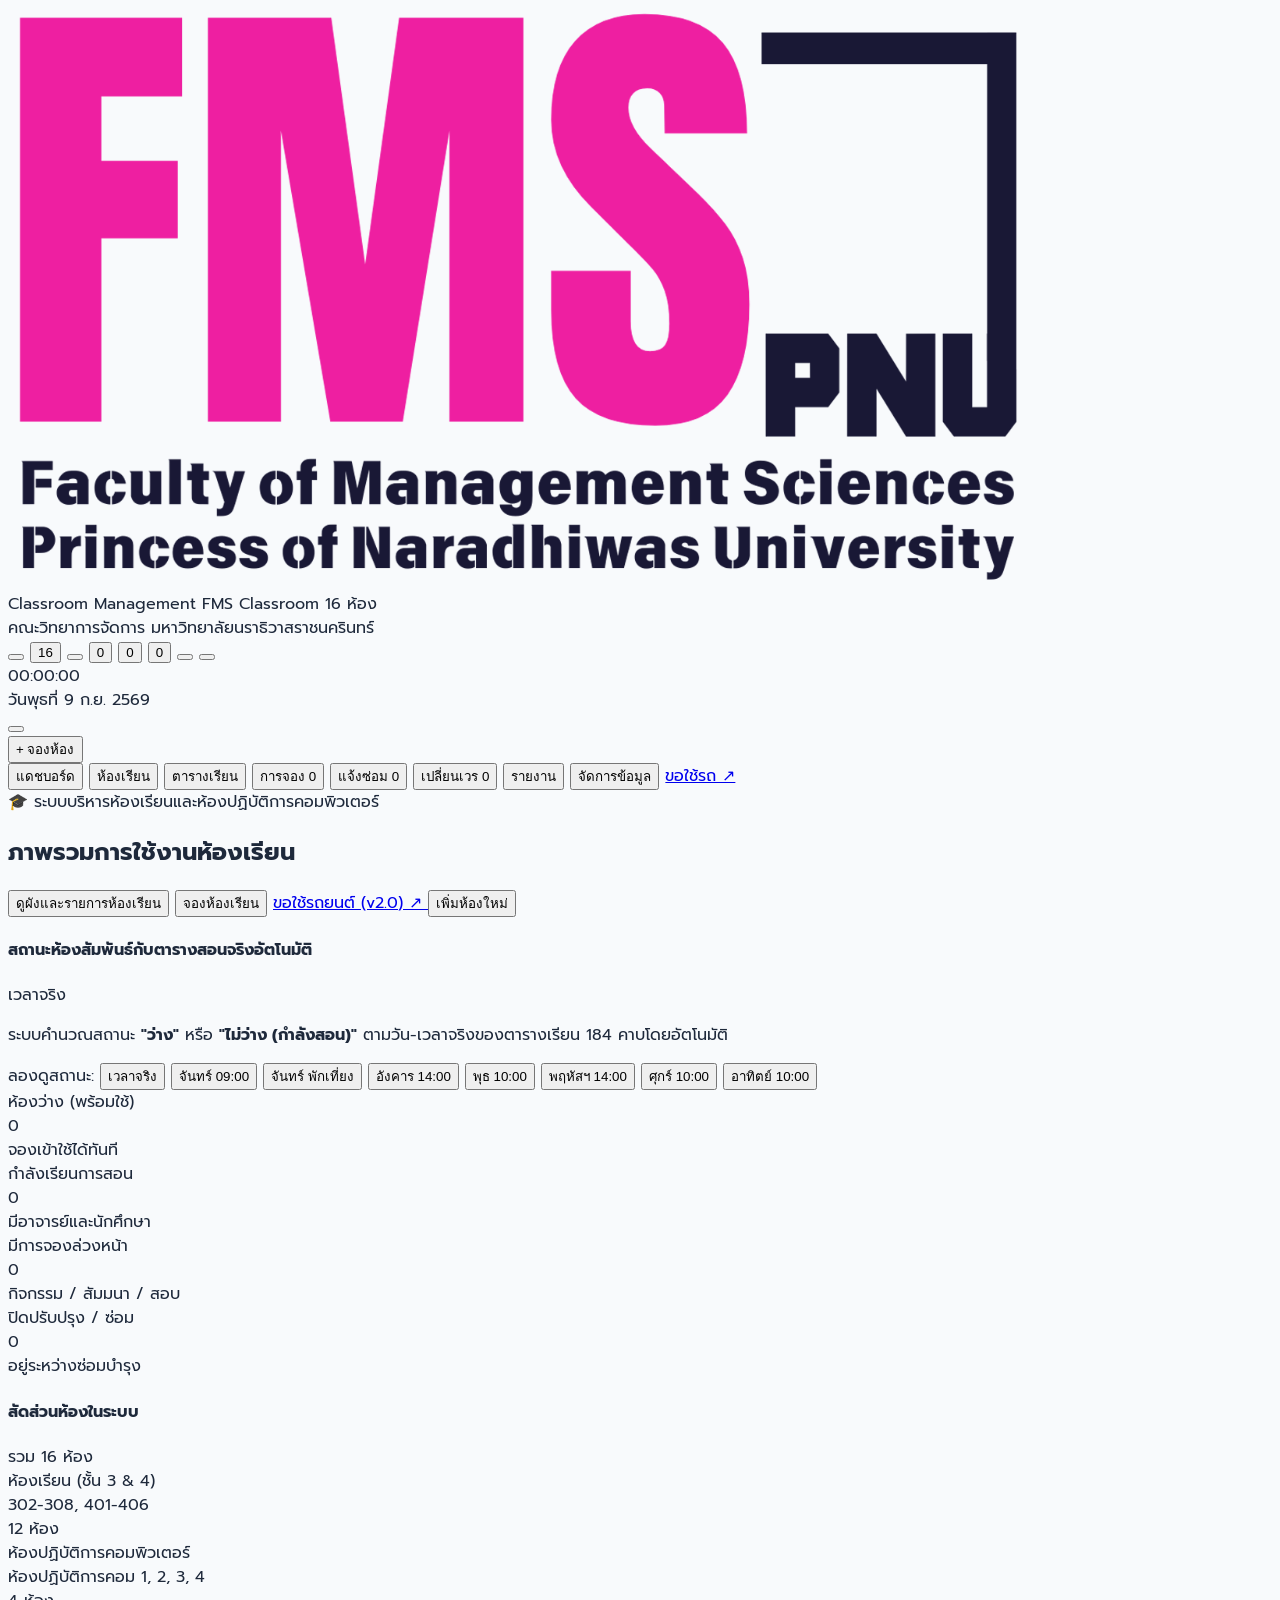
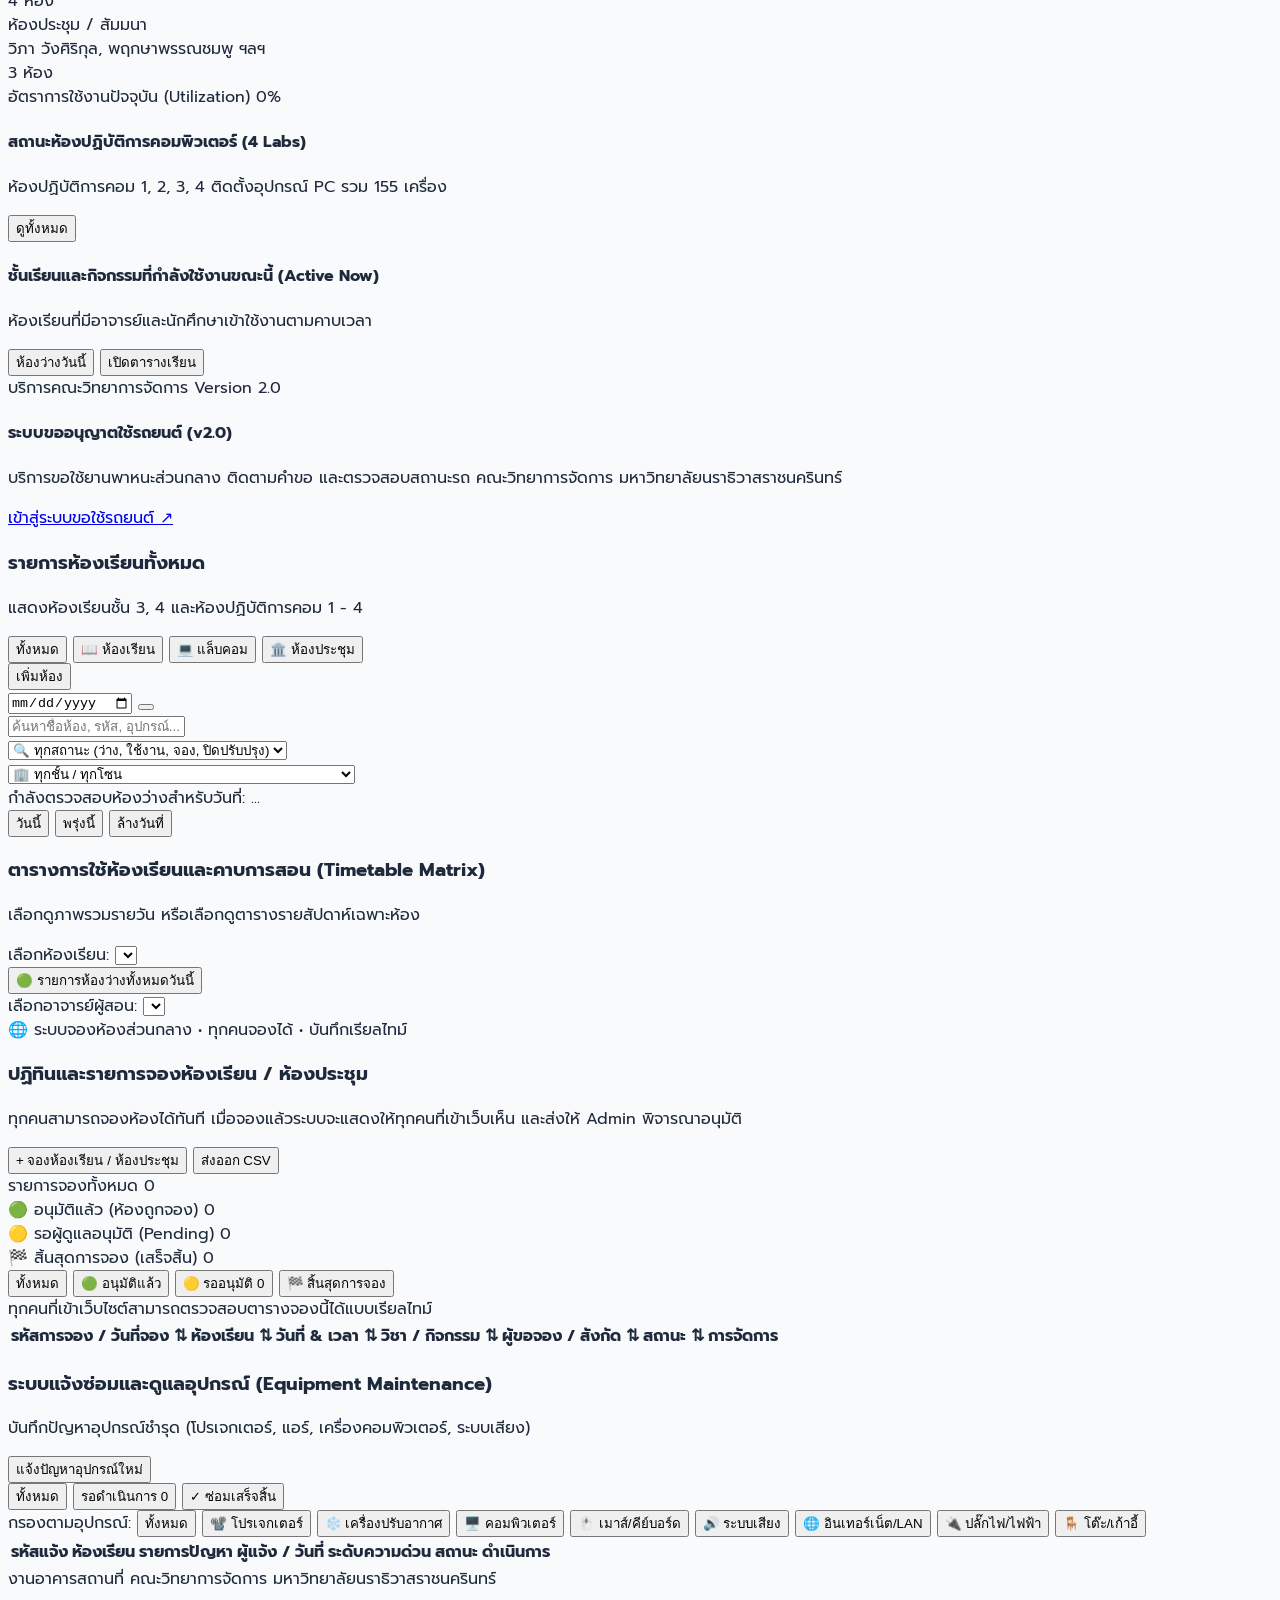
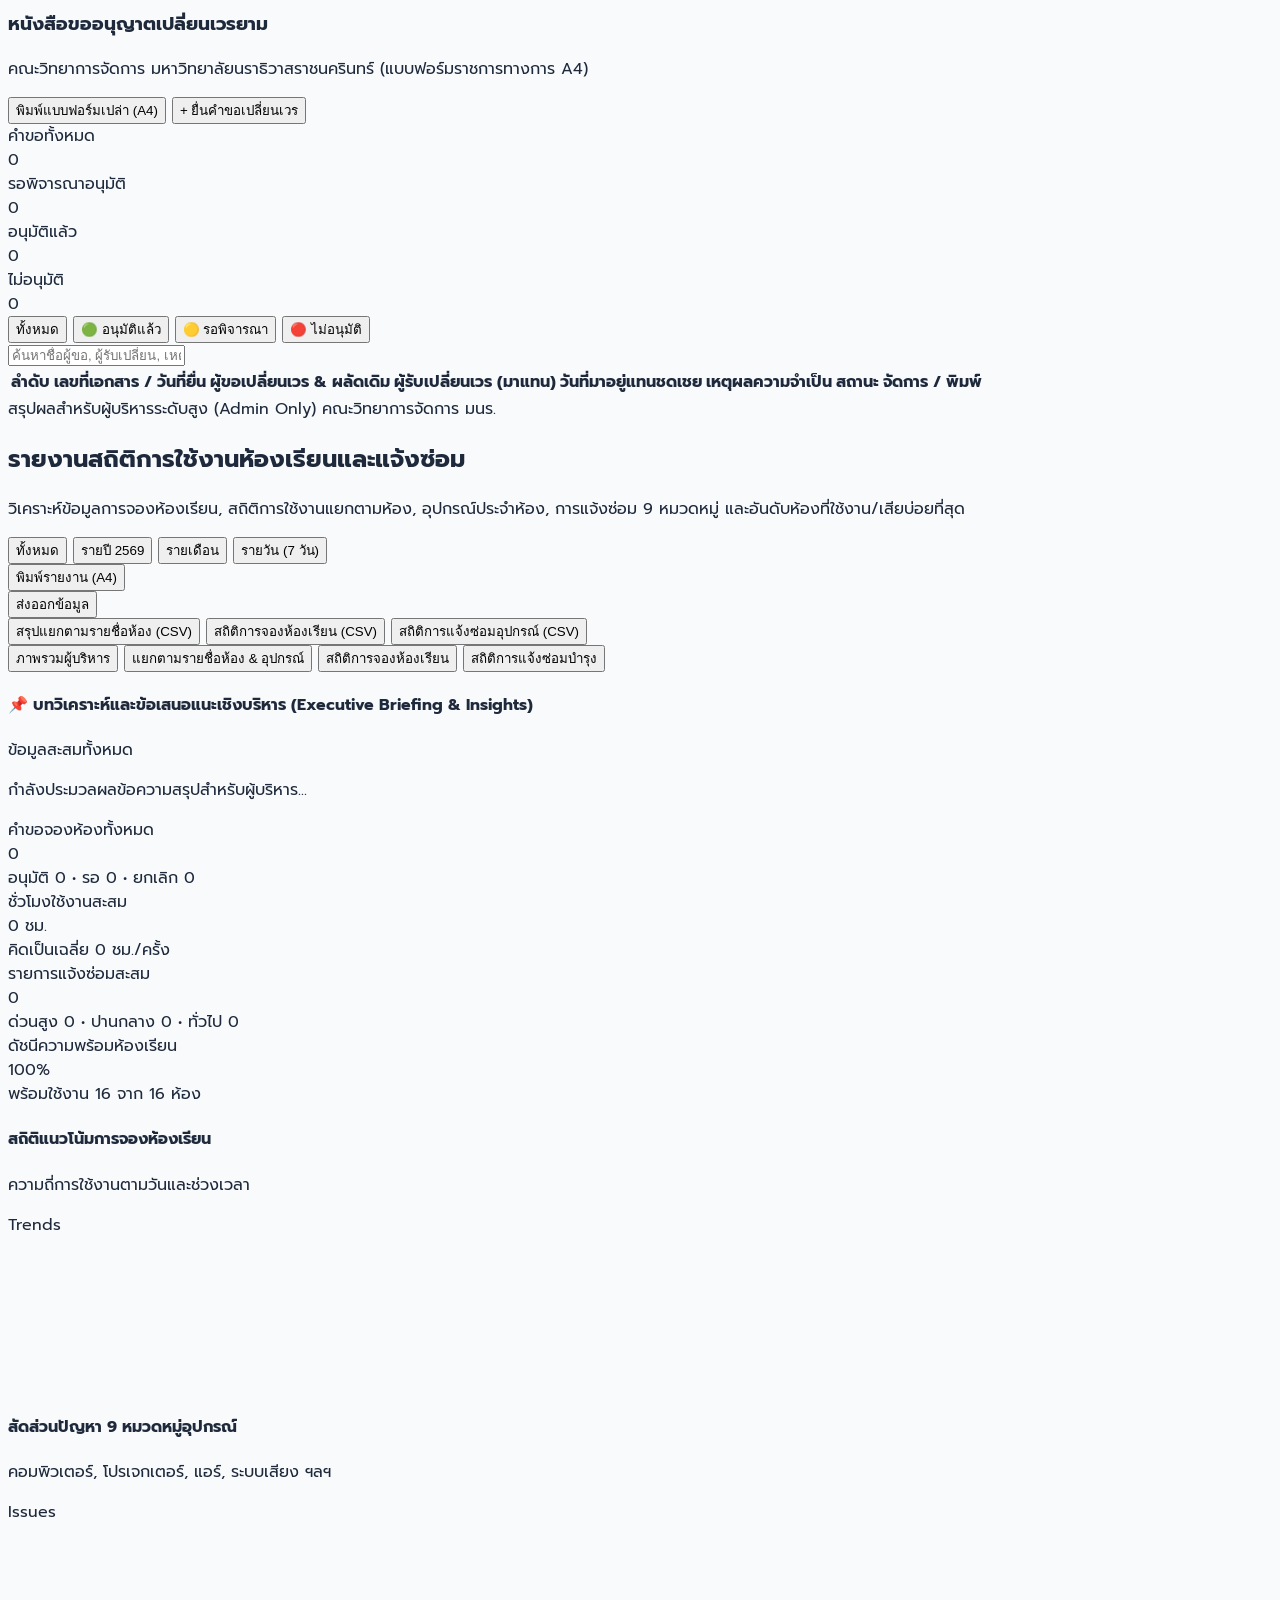
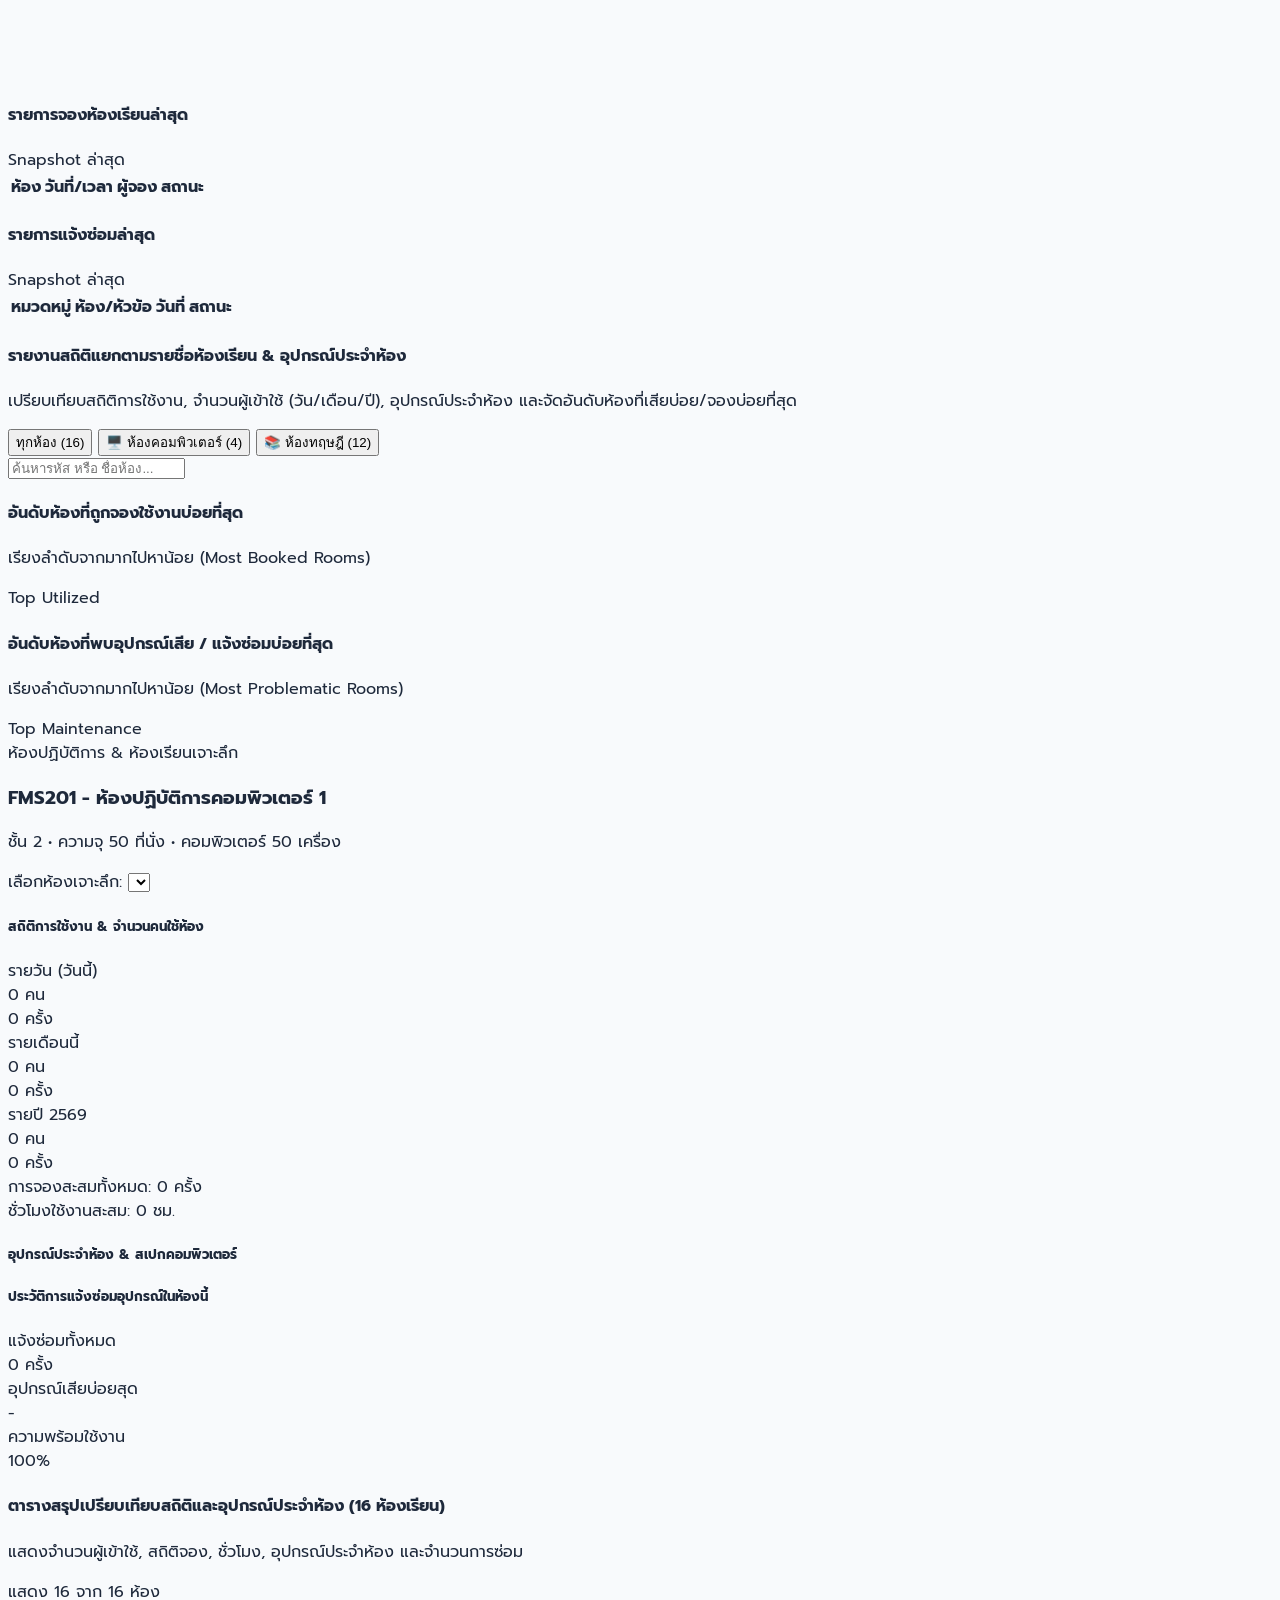
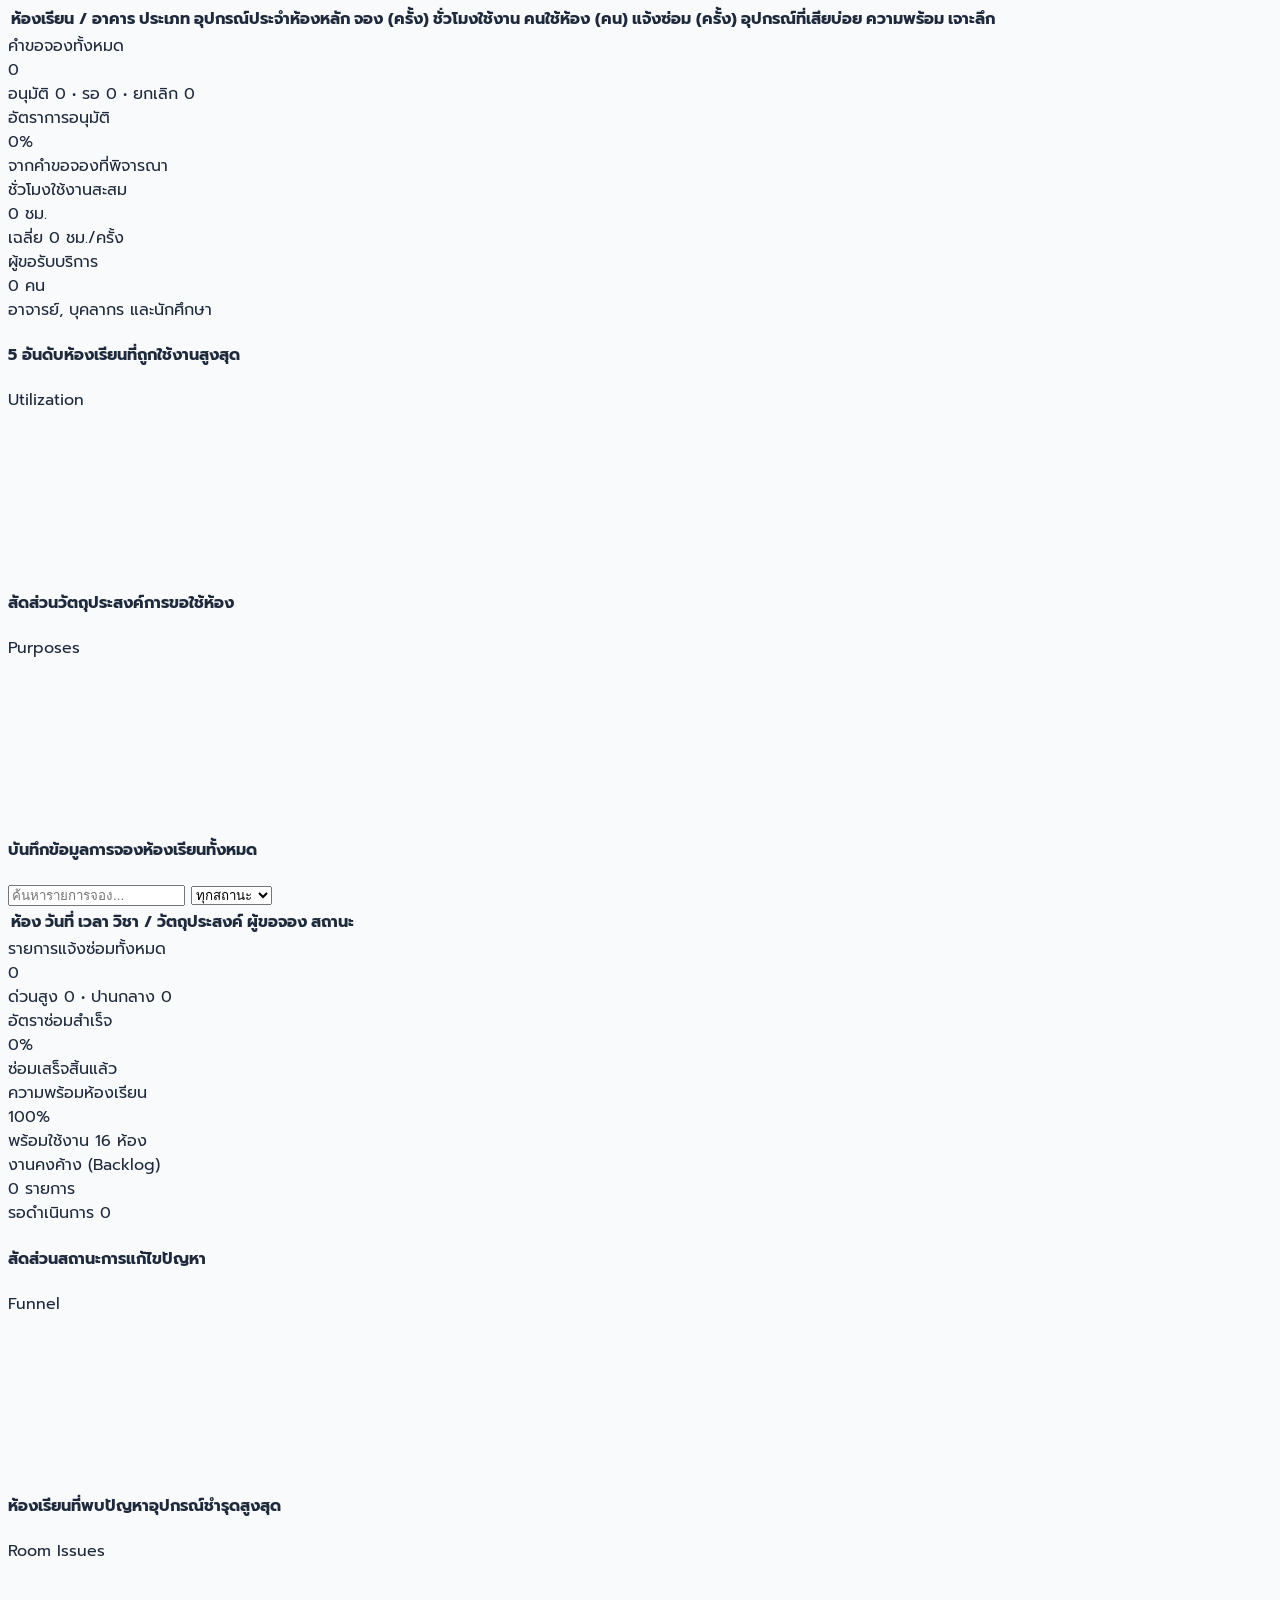
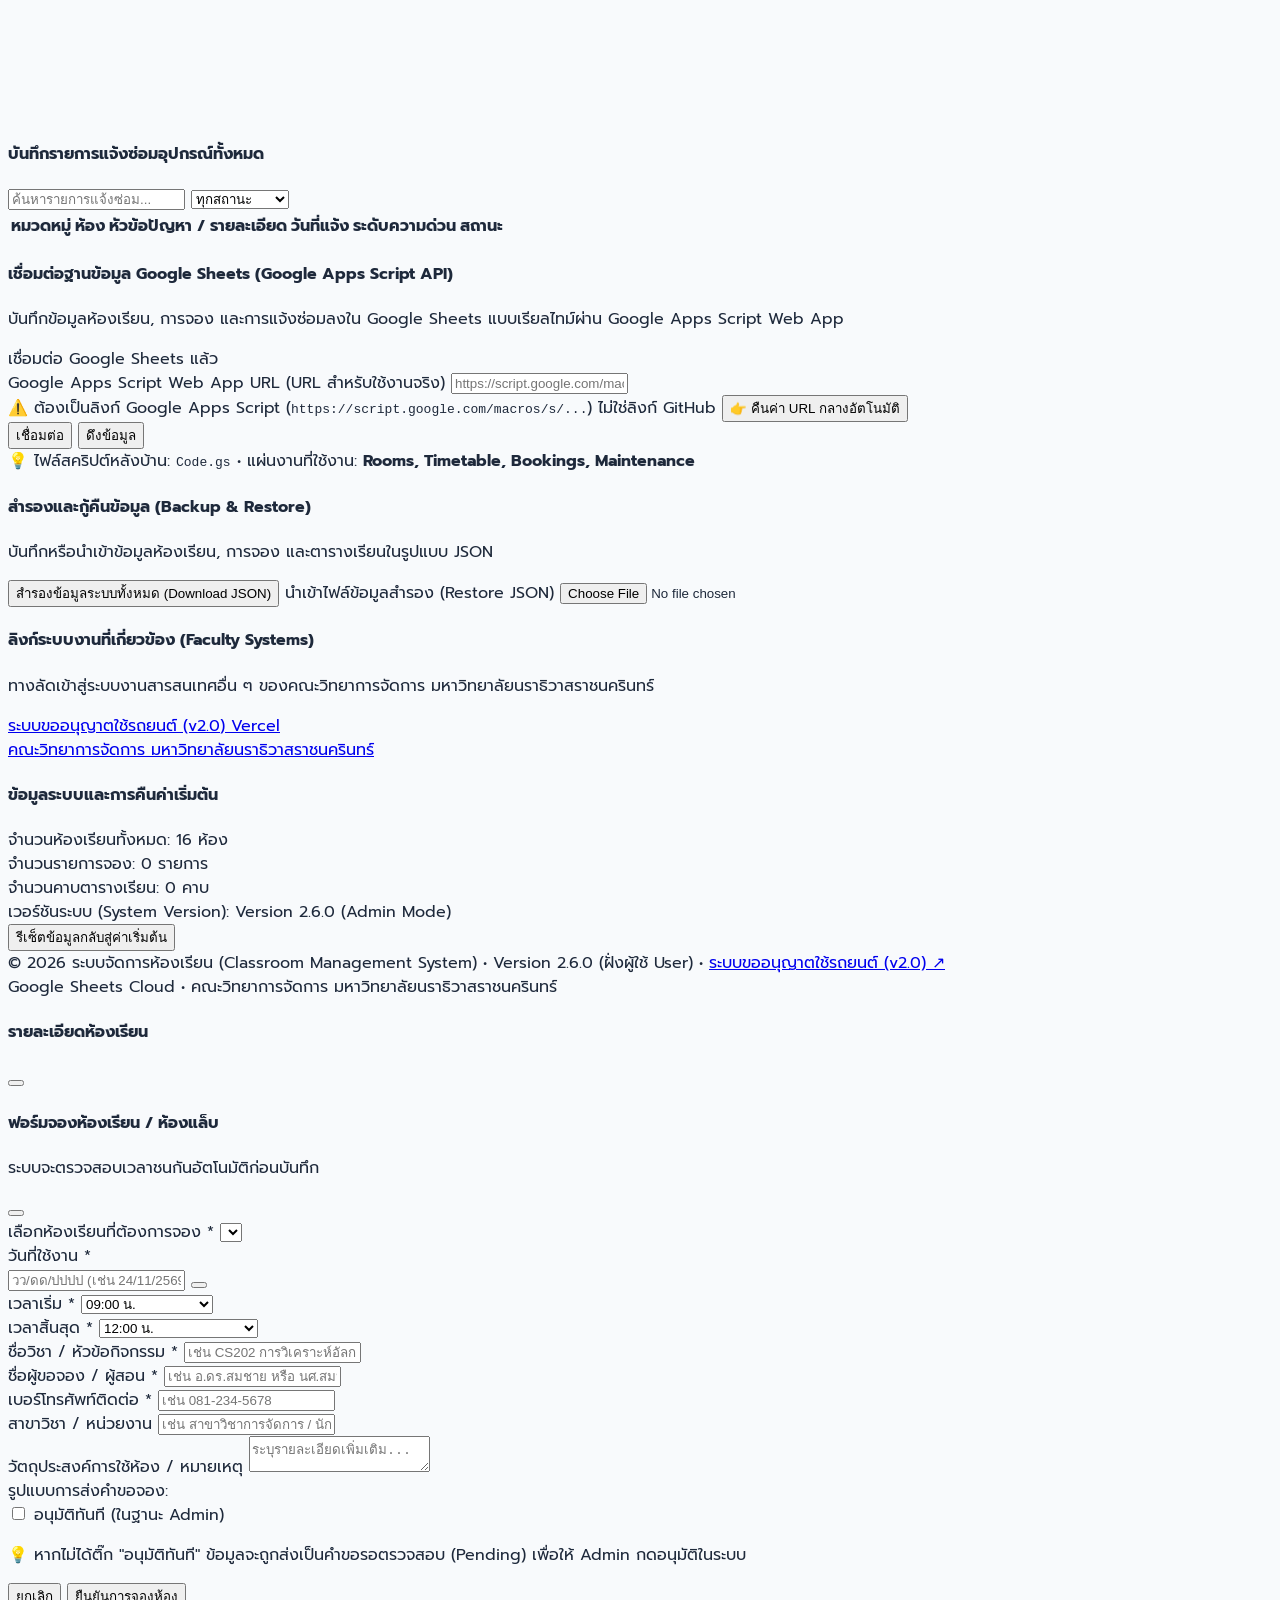
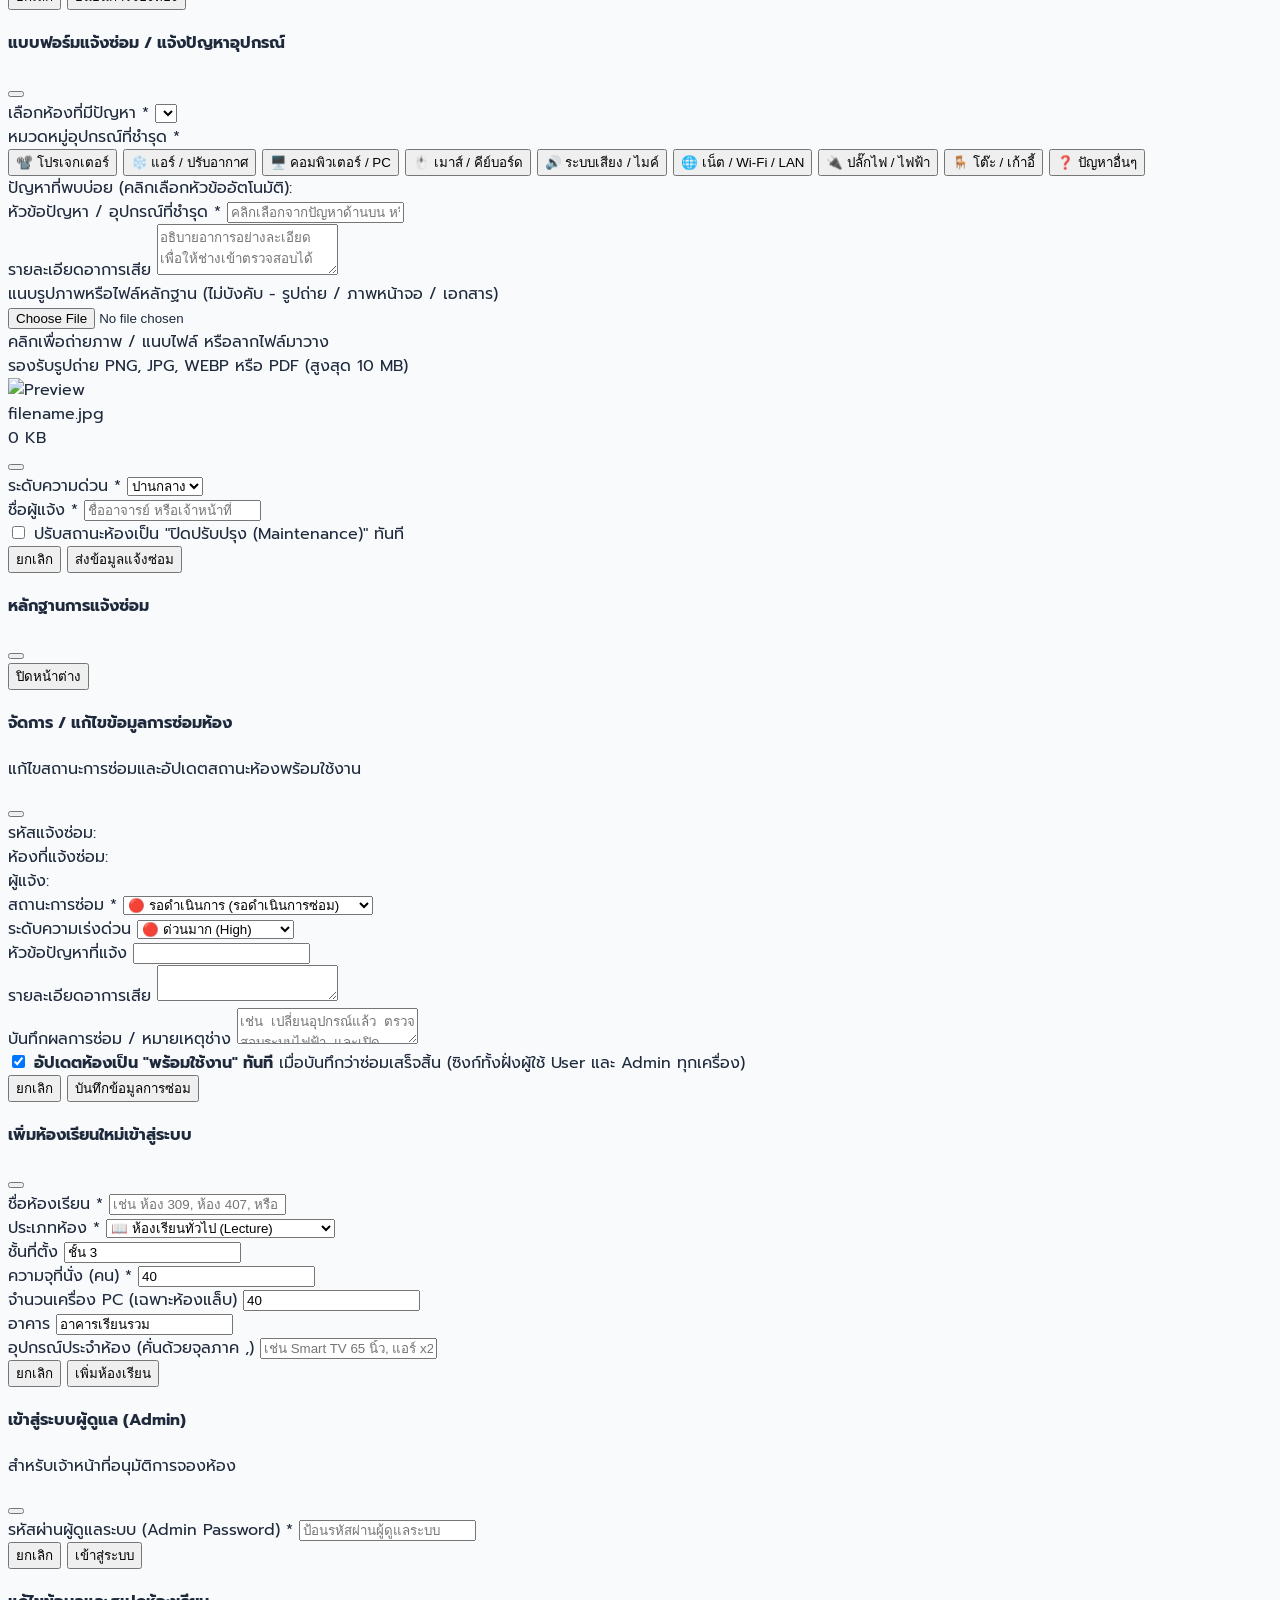
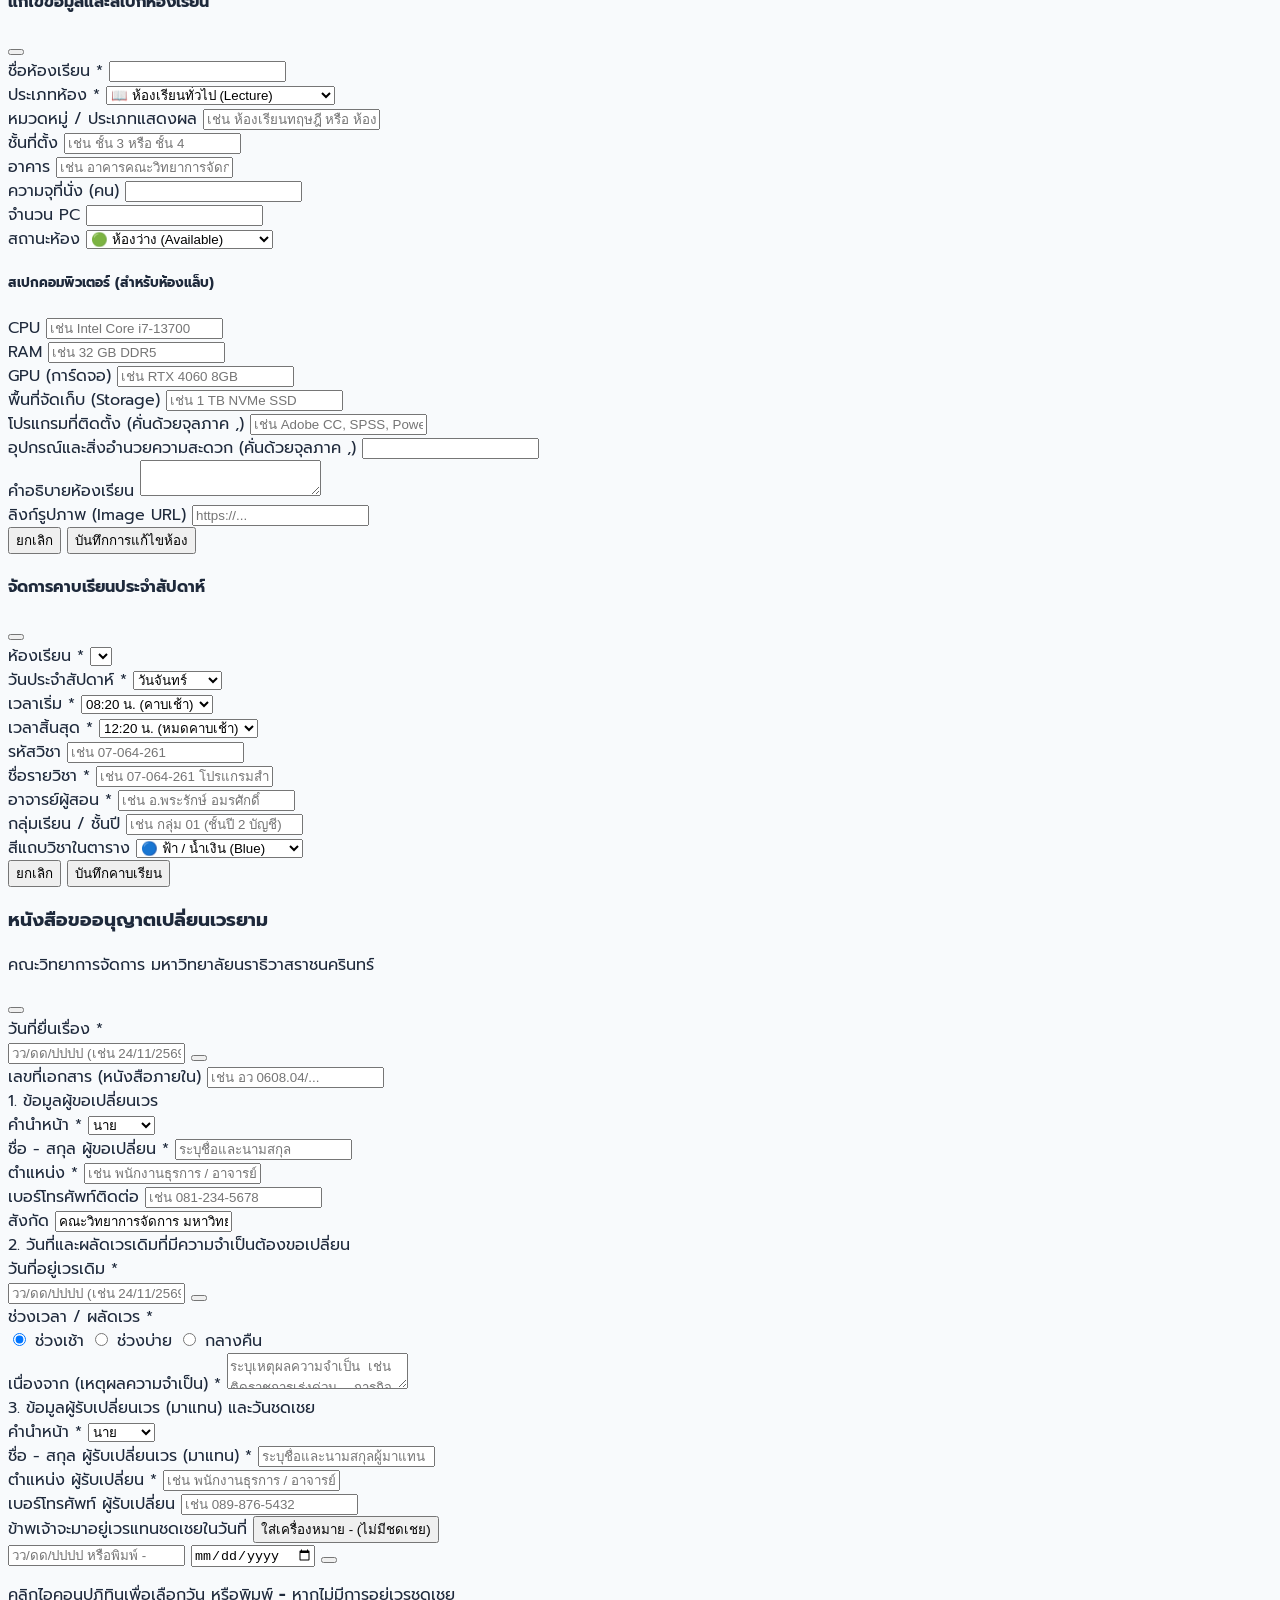
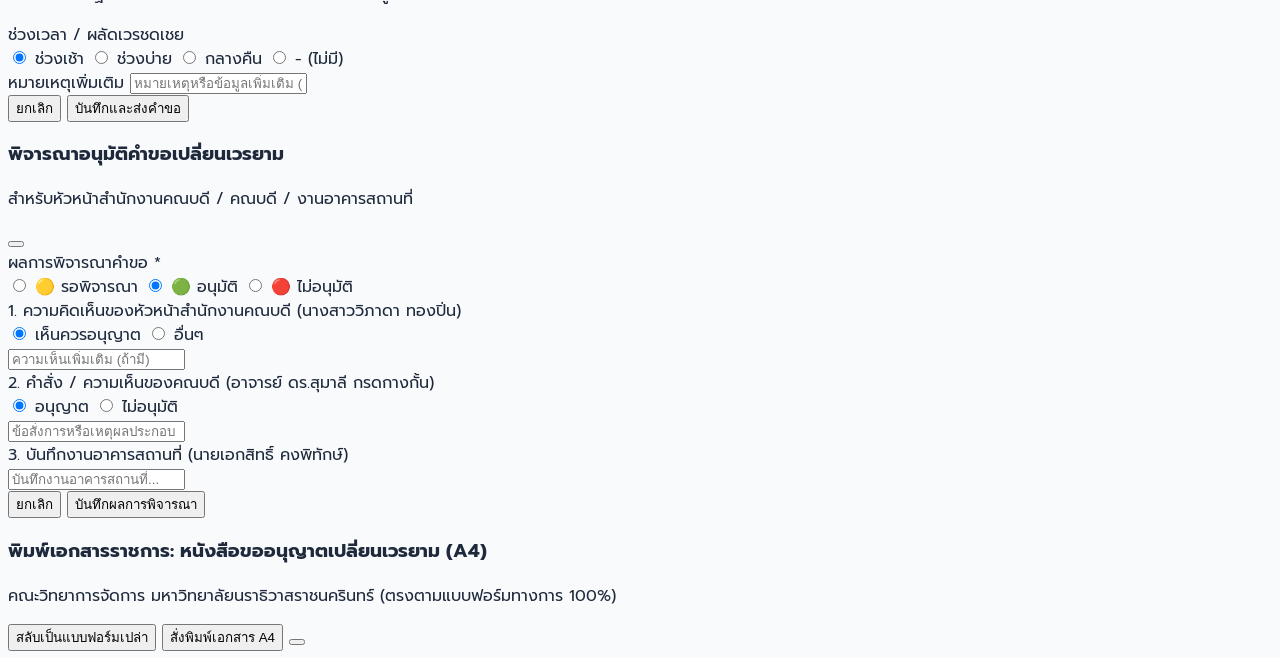
==== index.html @ 35fb079e "Support Thai Day/Month/Year date input format for shift swap and booking forms" ====
<!DOCTYPE html>
<html lang="th">
<head>
    <meta charset="UTF-8">
    <meta name="viewport" content="width=device-width, initial-scale=1.0">
    <title>ระบบจัดการห้องเรียนและห้องปฏิบัติการคอมพิวเตอร์ (Classroom Management System)</title>
    <!-- Tailwind CSS CDN -->
    <script src="https://cdn.tailwindcss.com"></script>
    <script>
        tailwind.config = {
            theme: {
                extend: {
                    colors: {
                        brand: {
                            50: '#eff6ff',
                            100: '#dbeafe',
                            500: '#3b82f6',
                            600: '#2563eb',
                            700: '#1d4ed8',
                            800: '#1e40af',
                            900: '#1e3a8a',
                        }
                    }
                }
            }
        }
    </script>
    <!-- Lucide Icons CDN -->
    <script src="https://unpkg.com/lucide@latest"></script>
    <!-- Chart.js CDN for Executive Analytics & Reporting -->
    <script src="https://cdn.jsdelivr.net/npm/chart.js"></script>
    <!-- Custom CSS -->
    <style>
/* Google Fonts: Sarabun, Prompt & Inter */
@import url('https://fonts.googleapis.com/css2?family=Sarabun:ital,wght@0,300;0,400;0,500;0,600;0,700;0,800;1,400;1,600;1,700&family=Prompt:wght@300;400;500;600;700&family=Inter:wght@400;500;600;700&display=swap');

@font-face {
    font-family: 'TH Sarabun PSK';
    src: local('TH Sarabun PSK'), local('THSarabunPSK'), local('TH Sarabun New'), local('THSarabunNew');
}

:root {
    --font-thai: 'Prompt', -apple-system, BlinkMacSystemFont, 'Segoe UI', Roboto, sans-serif;
}

body {
    font-family: var(--font-thai);
    background-color: #f8fafc;
    color: #1e293b;
    -webkit-font-smoothing: antialiased;
}

/* Print Stylesheet for Executive A4 Report */
@media print {
    body {
        background-color: #ffffff !important;
        color: #0f172a !important;
        font-size: 10.5pt !important;
    }
    header, nav, #admin-header-status, .no-print, #time-sync-controller, #toast-container, .mobile-nav-link {
        display: none !important;
    }
    main {
        padding: 0 !important;
        margin: 0 !important;
        max-width: 100% !important;
        width: 100% !important;
    }
    .view-section {
        display: none !important;
    }
    body:not(.printing-shift-swap) #view-reports {
        display: block !important;
    }
    .print-only {
        display: block !important;
    }
    .print-break-inside-avoid {
        break-inside: avoid !important;
        page-break-inside: avoid !important;
    }
    .chart-container-print {
        height: 240px !important;
        max-height: 240px !important;
    }
}
.print-only {
    display: none;
}

/* Custom Scrollbar */
::-webkit-scrollbar {
    width: 6px;
    height: 6px;
}
::-webkit-scrollbar-track {
    background: #f1f5f9;
}
::-webkit-scrollbar-thumb {
    background: #cbd5e1;
    border-radius: 4px;
}
::-webkit-scrollbar-thumb:hover {
    background: #94a3b8;
}

/* Status Badges & Glow */
.status-pulse {
    animation: pulse-glow 2s infinite;
}

@keyframes pulse-glow {
    0%, 100% {
        opacity: 1;
        transform: scale(1);
    }
    50% {
        opacity: 0.5;
        transform: scale(1.15);
    }
}

/* Glassmorphism Card Effect */
.glass-card {
    background: rgba(255, 255, 255, 0.95);
    backdrop-filter: blur(10px);
    border: 1px solid rgba(226, 232, 240, 0.8);
}

.glass-nav {
    background: rgba(255, 255, 255, 0.9);
    backdrop-filter: blur(12px);
}

/* Smooth Transitions */
.card-hover {
    transition: all 0.25s cubic-bezier(0.4, 0, 0.2, 1);
}
.card-hover:hover {
    transform: translateY(-3px);
    box-shadow: 0 12px 24px -8px rgba(0, 0, 0, 0.08), 0 4px 8px -4px rgba(0, 0, 0, 0.03);
}

/* Timetable Matrix Grid */
.timetable-grid {
    display: grid;
    grid-template-columns: 90px repeat(5, minmax(160px, 1fr));
    gap: 1px;
    background-color: #e2e8f0;
    border-radius: 12px;
    overflow: hidden;
}

.timetable-cell {
    background-color: #ffffff;
    min-height: 85px;
    transition: background-color 0.15s ease;
}

.timetable-cell:hover {
    background-color: #f8fafc;
}

.timetable-header {
    background: linear-gradient(135deg, #1e293b, #334155);
    color: #ffffff;
}

/* Booking Tag Colors */
.tag-blue { background-color: #eff6ff; color: #1d4ed8; border-left: 3px solid #2563eb; }
.tag-indigo { background-color: #eef2ff; color: #4338ca; border-left: 3px solid #4f46e5; }
.tag-purple { background-color: #faf5ff; color: #7e22ce; border-left: 3px solid #9333ea; }
.tag-emerald { background-color: #ecfdf5; color: #047857; border-left: 3px solid #059669; }
.tag-cyan { background-color: #ecfeff; color: #0e7490; border-left: 3px solid #0891b2; }
.tag-pink { background-color: #fdf2f8; color: #be185d; border-left: 3px solid #db2777; }
.tag-orange { background-color: #fff7ed; color: #c2410c; border-left: 3px solid #ea580c; }
.tag-red { background-color: #fef2f2; color: #b91c1c; border-left: 3px solid #dc2626; }
.tag-amber { background-color: #fffbeb; color: #b45309; border-left: 3px solid #d97706; }
.tag-teal { background-color: #f0fdfa; color: #0f766e; border-left: 3px solid #0d9488; }
.tag-violet { background-color: #f5f3ff; color: #6d28d9; border-left: 3px solid #7c3aed; }
.tag-green { background-color: #f0fdf4; color: #15803d; border-left: 3px solid #16a34a; }
.tag-rose { background-color: #fff1f2; color: #be123c; border-left: 3px solid #e11d48; }

/* Modal Backdrop Animations */
.modal-enter {
    animation: modal-fade-in 0.2s cubic-bezier(0.16, 1, 0.3, 1) forwards;
}

@keyframes modal-fade-in {
    from {
        opacity: 0;
        transform: scale(0.95) translateY(10px);
    }
    to {
        opacity: 1;
        transform: scale(1) translateY(0);
    }
}

/* Print Stylesheet */
@media print {
    .no-print {
        display: none !important;
    }
    body {
        background: white !important;
        color: black !important;
    }
    .print-only {
        display: block !important;
    }
    .shadow-sm, .shadow, .shadow-md, .shadow-lg, .shadow-xl {
        box-shadow: none !important;
    }
    .timetable-cell {
        border: 1px solid #cbd5e1 !important;
    }
    @page {
        size: A4 portrait;
        margin: 14mm 16mm 14mm 20mm;
    }
    body.printing-shift-swap {
        background: white !important;
        margin: 0 !important;
        padding: 0 !important;
    }
    body.printing-shift-swap > *:not(#modal-print-shift-swap) {
        display: none !important;
    }
    body.printing-shift-swap #modal-print-shift-swap {
        position: static !important;
        display: block !important;
        background: transparent !important;
        padding: 0 !important;
        margin: 0 !important;
        overflow: visible !important;
        border: none !important;
        box-shadow: none !important;
    }
    body.printing-shift-swap #modal-print-shift-swap > div {
        max-width: 100% !important;
        width: 100% !important;
        padding: 0 !important;
        margin: 0 !important;
        border: none !important;
        box-shadow: none !important;
        border-radius: 0 !important;
        background: white !important;
    }
    body.printing-shift-swap .no-print {
        display: none !important;
    }
    body.printing-shift-swap #print-shift-swap-content {
        position: static !important;
        width: 100% !important;
        max-width: 100% !important;
        border: none !important;
        box-shadow: none !important;
        padding: 0 !important;
        margin: 0 auto !important;
        background: white !important;
        color: black !important;
        font-family: 'TH Sarabun PSK', 'TH Sarabun New', 'Sarabun', sans-serif !important;
        box-sizing: border-box !important;
        page-break-after: avoid !important;
        break-after: avoid !important;
        page-break-inside: avoid !important;
        break-inside: avoid !important;
    }
    .shift-swap-official-form {
        page-break-inside: avoid !important;
        break-inside: avoid !important;
        page-break-after: avoid !important;
        break-after: avoid !important;
        box-sizing: border-box !important;
    }
}

/* Navigation Icon Tooltips (UX/UI Enhancement) */
.nav-tooltip {
    position: absolute;
    top: calc(100% + 8px);
    left: 50%;
    transform: translateX(-50%) scale(0.92);
    background-color: #0f172a;
    color: #f1f5f9;
    font-size: 0.75rem;
    font-weight: 600;
    letter-spacing: 0.01em;
    padding: 0.35rem 0.65rem;
    border-radius: 0.5rem;
    border: 1px solid #334155;
    box-shadow: 0 10px 25px -5px rgba(0, 0, 0, 0.6), 0 8px 10px -6px rgba(0, 0, 0, 0.4);
    white-space: nowrap;
    pointer-events: none;
    opacity: 0;
    transition: opacity 0.15s ease-out, transform 0.15s ease-out;
    z-index: 60;
}
.nav-tooltip::before {
    content: '';
    position: absolute;
    top: -4px;
    left: 50%;
    transform: translateX(-50%) rotate(45deg);
    width: 8px;
    height: 8px;
    background-color: #0f172a;
    border-top: 1px solid #334155;
    border-left: 1px solid #334155;
}
.group:hover .nav-tooltip,
.group:focus-visible .nav-tooltip {
    opacity: 1;
    transform: translateX(-50%) scale(1);
}

.no-scrollbar::-webkit-scrollbar {
    display: none;
}
.no-scrollbar {
    -ms-overflow-style: none;
    scrollbar-width: none;
}


</style>
</head>
<body class="bg-slate-50 text-slate-800 min-h-screen flex flex-col antialiased selection:bg-blue-600 selection:text-white">

    <!-- Top Navigation Bar -->
    <header class="sticky top-0 z-40 bg-slate-900/95 backdrop-blur-md text-white shadow-md shadow-slate-950/25 border-b border-slate-800/80 transition-all duration-200">
        <div class="max-w-7xl mx-auto px-3 sm:px-4 md:px-6 lg:px-8">
            <div class="flex items-center justify-between h-16 gap-2 sm:gap-3 md:gap-4">
                <!-- Logo & System Title -->
                <div class="flex items-center gap-2.5 sm:gap-3 cursor-pointer shrink-0 select-none group" onclick="switchTab('dashboard')" title="คณะวิทยาการจัดการ มหาวิทยาลัยนราธิวาสราชนครินทร์">
                    <div class="h-9 sm:h-10 px-2 sm:px-2.5 py-1 rounded-xl bg-white flex items-center justify-center shadow-md shadow-slate-950/40 border border-slate-600/40 ring-1 sm:ring-2 ring-white/10 group-hover:ring-blue-400/50 group-hover:scale-105 transition-all duration-200 shrink-0">
                        <img src="assets/images/fms-logo.png" alt="FMS PNU" class="h-7 sm:h-8 w-auto max-w-[65px] sm:max-w-[76px] object-contain filter drop-shadow-xs" onerror="this.onerror=null; this.src='https://khongpitak-sketch.github.io/classroom-management/assets/images/fms-logo.png';">
                    </div>
                    <div class="flex flex-col justify-center min-w-0">
                        <div class="flex items-center gap-1.5 sm:gap-2">
                            <span class="font-bold text-sm sm:text-base tracking-tight text-white group-hover:text-blue-300 transition-colors whitespace-nowrap">
                                <span class="hidden sm:inline">Classroom Management</span>
                                <span class="inline sm:hidden">FMS Classroom</span>
                            </span>
                            <span class="text-[10px] sm:text-xs bg-blue-500/25 text-blue-300 font-semibold px-1.5 sm:px-2 py-0.5 rounded-full border border-blue-400/30 shrink-0 whitespace-nowrap shadow-xs">
                                <span class="total-rooms-count">16</span> ห้อง
                            </span>
                        </div>
                        <div class="hidden md:block text-[10px] lg:text-[11px] text-slate-400 font-normal leading-tight truncate max-w-[220px] lg:max-w-none">
                            คณะวิทยาการจัดการ มหาวิทยาลัยนราธิวาสราชนครินทร์
                        </div>
                    </div>
                </div>

                <!-- Desktop Nav Items (Icon-First UX/UI with Smart Tooltips) -->
                <nav class="hidden md:flex items-center gap-1 lg:gap-1.5 p-1 bg-slate-950/70 backdrop-blur-md rounded-2xl border border-slate-800/80 shadow-inner">
                    <!-- 1. แดชบอร์ด -->
                    <button onclick="switchTab('dashboard')" data-tab="dashboard" class="nav-link relative group p-2 lg:p-2.5 rounded-xl text-slate-300 hover:text-white hover:bg-slate-800 transition-all duration-200 flex items-center justify-center hover:scale-105 active:scale-95" title="แดชบอร์ด">
                        <i data-lucide="layout-dashboard" class="w-5 h-5"></i>
                        <span class="nav-tooltip">แดชบอร์ดภาพรวม</span>
                    </button>

                    <!-- 2. รายการห้องเรียน -->
                    <button onclick="switchTab('rooms')" data-tab="rooms" class="nav-link relative group p-2 lg:p-2.5 rounded-xl text-slate-300 hover:text-white hover:bg-slate-800 transition-all duration-200 flex items-center justify-center hover:scale-105 active:scale-95" title="รายการห้องเรียน">
                        <i data-lucide="door-open" class="w-5 h-5"></i>
                        <span class="total-rooms-count absolute -top-1 -right-1 px-1.5 py-0.2 bg-blue-600 text-white rounded-full text-[9px] font-bold border border-slate-900 shadow-xs">16</span>
                        <span class="nav-tooltip">รายการห้องเรียน (<span class="total-rooms-count">16</span> ห้อง)</span>
                    </button>

                    <!-- 3. ตารางการใช้ห้อง -->
                    <button onclick="switchTab('timetable')" data-tab="timetable" class="nav-link relative group p-2 lg:p-2.5 rounded-xl text-slate-300 hover:text-white hover:bg-slate-800 transition-all duration-200 flex items-center justify-center hover:scale-105 active:scale-95" title="ตารางการใช้ห้อง">
                        <i data-lucide="calendar" class="w-5 h-5"></i>
                        <span class="nav-tooltip">ตารางการใช้ห้องเรียน</span>
                    </button>

                    <!-- 4. การจองห้อง -->
                    <button onclick="switchTab('bookings')" data-tab="bookings" class="nav-link relative group p-2 lg:p-2.5 rounded-xl text-slate-300 hover:text-white hover:bg-slate-800 transition-all duration-200 flex items-center justify-center hover:scale-105 active:scale-95" title="การจองห้อง">
                        <i data-lucide="calendar-check" class="w-5 h-5"></i>
                        <span class="booking-pending-badge absolute -top-1 -right-1 px-1.5 py-0.2 bg-rose-500 text-white rounded-full text-[9px] font-extrabold shadow-xs hidden">0</span>
                        <span class="nav-tooltip">การจองห้องเรียน</span>
                    </button>

                    <!-- 5. แจ้งซ่อมอุปกรณ์ -->
                    <button onclick="switchTab('maintenance')" data-tab="maintenance" class="nav-link relative group p-2 lg:p-2.5 rounded-xl text-slate-300 hover:text-white hover:bg-slate-800 transition-all duration-200 flex items-center justify-center hover:scale-105 active:scale-95" title="แจ้งซ่อมอุปกรณ์">
                        <i data-lucide="wrench" class="w-5 h-5"></i>
                        <span class="maintenance-pending-badge absolute -top-1 -right-1 px-1.5 py-0.2 bg-rose-500 text-white rounded-full text-[9px] font-extrabold shadow-xs hidden">0</span>
                        <span class="nav-tooltip">แจ้งซ่อมอุปกรณ์</span>
                    </button>

                    <!-- 5.1 แบบฟอร์มขอเปลี่ยนเวรยาม -->
                    <button onclick="switchTab('shift-swap')" data-tab="shift-swap" class="nav-link relative group p-2 lg:p-2.5 rounded-xl text-slate-300 hover:text-white hover:bg-slate-800 transition-all duration-200 flex items-center justify-center hover:scale-105 active:scale-95" title="แบบฟอร์มขอเปลี่ยนเวรยาม">
                        <i data-lucide="calendar-sync" class="w-5 h-5"></i>
                        <span class="shift-swap-pending-badge absolute -top-1 -right-1 px-1.5 py-0.2 bg-amber-500 text-white rounded-full text-[9px] font-extrabold shadow-xs hidden">0</span>
                        <span class="nav-tooltip">แบบฟอร์มขอเปลี่ยนเวรยาม</span>
                    </button>

                    <!-- 6. รายงาน & สถิติ (Admin Only) -->
                    <button onclick="switchTab('reports')" data-tab="reports" class="nav-link admin-only-nav hidden relative group p-2 lg:p-2.5 rounded-xl text-slate-300 hover:text-white hover:bg-slate-800 transition-all duration-200 flex items-center justify-center hover:scale-105 active:scale-95" title="รายงานและสถิติ">
                        <i data-lucide="bar-chart-3" class="w-5 h-5 text-emerald-400"></i>
                        <span class="nav-tooltip">รายงาน & สถิติ (Admin)</span>
                    </button>

                    <!-- 7. จัดการข้อมูล (Admin Only) -->
                    <button onclick="switchTab('settings')" data-tab="settings" class="nav-link admin-only-nav hidden relative group p-2 lg:p-2.5 rounded-xl text-slate-300 hover:text-white hover:bg-slate-800 transition-all duration-200 flex items-center justify-center hover:scale-105 active:scale-95" title="จัดการข้อมูล">
                        <i data-lucide="settings" class="w-5 h-5"></i>
                        <span class="nav-tooltip">จัดการข้อมูลและระบบ (Admin)</span>
                    </button>
                </nav>

                <!-- Responsive Quick Actions (Mobile, Tablet, Desktop) -->
                <div class="flex items-center gap-1.5 sm:gap-2 lg:gap-2.5 shrink-0">
                    <!-- Clock & Date (XL Screens only to keep navbar clean) -->
                    <div class="hidden xl:flex flex-col text-right shrink-0 whitespace-nowrap pr-2 border-r border-slate-800">
                        <div id="current-time-display" class="font-bold text-sm text-blue-400 font-mono tracking-wider leading-none">00:00:00</div>
                        <div id="current-date-display" class="text-[10px] text-slate-400 mt-1">วันพุธที่ 9 ก.ย. 2569</div>
                    </div>
                    
                    <!-- Car Reservation System External Link (Tablet & Desktop, also in mobile nav) -->
                    <a href="https://car-git-main-khongpitak-6338.vercel.app/index.php" target="_blank" rel="noopener noreferrer" class="hidden sm:flex relative group p-2 sm:p-2.5 bg-emerald-600/15 hover:bg-emerald-600/25 text-emerald-300 hover:text-white border border-emerald-500/40 rounded-xl items-center justify-center transition-all duration-200 shadow-xs hover:scale-105 active:scale-95 shrink-0" title="ระบบขออนุญาตใช้รถยนต์ (v2.0) - คณะวิทยาการจัดการ มหาวิทยาลัยนราธิวาสราชนครินทร์">
                        <i data-lucide="car" class="w-4 h-4 sm:w-5 sm:h-5 text-emerald-400"></i>
                        <span class="nav-tooltip">ระบบขอใช้รถยนต์ (v2.0) ↗</span>
                    </a>

                    <!-- Admin Portal Status / Login (All devices) -->
                    <div id="admin-header-status" class="shrink-0">
                        <button onclick="openAdminLoginModal()" class="relative group p-2 sm:p-2.5 bg-slate-800/80 hover:bg-slate-700 text-slate-300 hover:text-white rounded-xl transition-all duration-200 border border-slate-700 flex items-center justify-center hover:scale-105 active:scale-95 shadow-xs" title="สำหรับ Admin">
                            <i data-lucide="shield" class="w-4 h-4 sm:w-5 sm:h-5 text-blue-400"></i>
                            <span class="nav-tooltip">เข้าสู่ระบบสำหรับ Admin</span>
                        </button>
                    </div>

                    <!-- Book Room Quick Action (All devices) -->
                    <button onclick="openBookingModalForRoom('')" class="relative group px-2.5 sm:px-3.5 py-2 sm:py-2.5 bg-gradient-to-r from-blue-600 to-indigo-600 hover:from-blue-500 hover:to-indigo-500 text-white rounded-xl shadow-md shadow-blue-500/25 transition-all duration-200 flex items-center gap-1.5 hover:scale-105 active:scale-95 shrink-0" title="จองห้องเรียน">
                        <i data-lucide="plus-circle" class="w-4 h-4 sm:w-5 sm:h-5"></i>
                        <span class="hidden lg:inline text-xs font-semibold tracking-wide">+ จองห้อง</span>
                        <span class="nav-tooltip lg:hidden">+ จองห้องเรียน / ห้องประชุม</span>
                    </button>
                </div>
            </div>
        </div>

        <!-- Mobile Horizontal Nav -->
        <div class="md:hidden flex items-center justify-around border-t border-slate-800/80 py-1.5 px-1.5 text-xs bg-slate-950/95 backdrop-blur-md overflow-x-auto no-scrollbar shadow-inner">
            <button onclick="switchTab('dashboard')" data-tab="dashboard" class="mobile-nav-link p-1.5 sm:p-2 text-slate-400 hover:text-slate-200 active:bg-slate-800/50 rounded-xl transition flex flex-col items-center gap-1 shrink-0">
                <i data-lucide="layout-dashboard" class="w-4 h-4"></i> <span class="whitespace-nowrap">แดชบอร์ด</span>
            </button>
            <button onclick="switchTab('rooms')" data-tab="rooms" class="mobile-nav-link p-1.5 sm:p-2 text-slate-400 hover:text-slate-200 active:bg-slate-800/50 rounded-xl transition flex flex-col items-center gap-1 shrink-0">
                <i data-lucide="door-open" class="w-4 h-4"></i> <span class="whitespace-nowrap">ห้องเรียน</span>
            </button>
            <button onclick="switchTab('timetable')" data-tab="timetable" class="mobile-nav-link p-1.5 sm:p-2 text-slate-400 hover:text-slate-200 active:bg-slate-800/50 rounded-xl transition flex flex-col items-center gap-1 shrink-0">
                <i data-lucide="calendar" class="w-4 h-4"></i> <span class="whitespace-nowrap">ตารางเรียน</span>
            </button>
            <button onclick="switchTab('bookings')" data-tab="bookings" class="mobile-nav-link relative p-1.5 sm:p-2 text-slate-400 hover:text-slate-200 active:bg-slate-800/50 rounded-xl transition flex flex-col items-center gap-1 shrink-0">
                <i data-lucide="calendar-check" class="w-4 h-4"></i> <span class="whitespace-nowrap">การจอง</span>
                <span class="booking-pending-badge absolute top-1 right-2 px-1.5 py-0.2 bg-rose-500 text-white rounded-full text-[9px] font-extrabold hidden">0</span>
            </button>
            <button onclick="switchTab('maintenance')" data-tab="maintenance" class="mobile-nav-link relative p-1.5 sm:p-2 text-slate-400 hover:text-slate-200 active:bg-slate-800/50 rounded-xl transition flex flex-col items-center gap-1 shrink-0">
                <i data-lucide="wrench" class="w-4 h-4"></i> <span class="whitespace-nowrap">แจ้งซ่อม</span>
                <span class="maintenance-pending-badge absolute top-1 right-2 px-1.5 py-0.2 bg-rose-500 text-white rounded-full text-[9px] font-extrabold hidden">0</span>
            </button>
            <button onclick="switchTab('shift-swap')" data-tab="shift-swap" class="mobile-nav-link relative p-1.5 sm:p-2 text-slate-400 hover:text-slate-200 active:bg-slate-800/50 rounded-xl transition flex flex-col items-center gap-1 shrink-0">
                <i data-lucide="calendar-sync" class="w-4 h-4"></i> <span class="whitespace-nowrap">เปลี่ยนเวร</span>
                <span class="shift-swap-pending-badge absolute top-1 right-2 px-1.5 py-0.2 bg-amber-500 text-white rounded-full text-[9px] font-extrabold hidden">0</span>
            </button>
            <button onclick="switchTab('reports')" data-tab="reports" class="mobile-nav-link admin-only-nav hidden relative p-1.5 sm:p-2 text-slate-400 hover:text-slate-200 active:bg-slate-800/50 rounded-xl transition flex flex-col items-center gap-1 shrink-0">
                <i data-lucide="bar-chart-3" class="w-4 h-4 text-emerald-400"></i> <span class="whitespace-nowrap">รายงาน</span>
            </button>
            <button onclick="switchTab('settings')" data-tab="settings" class="mobile-nav-link admin-only-nav hidden relative p-1.5 sm:p-2 text-slate-400 hover:text-slate-200 active:bg-slate-800/50 rounded-xl transition flex flex-col items-center gap-1 shrink-0">
                <i data-lucide="settings" class="w-4 h-4 text-blue-400"></i> <span class="whitespace-nowrap">จัดการข้อมูล</span>
            </button>
            <a href="https://car-git-main-khongpitak-6338.vercel.app/index.php" target="_blank" rel="noopener noreferrer" class="mobile-nav-link shrink-0 p-1.5 sm:p-2 text-emerald-400 hover:text-emerald-300 active:bg-slate-800/50 rounded-xl transition flex flex-col items-center gap-1 shrink-0" title="ระบบขออนุญาตใช้รถยนต์ (v2.0)">
                <i data-lucide="car" class="w-4 h-4 text-emerald-400"></i> <span class="whitespace-nowrap">ขอใช้รถ ↗</span>
            </a>
        </div>
    </header>

    <!-- Main Container -->
    <main class="flex-1 max-w-7xl w-full mx-auto px-4 sm:px-6 lg:px-8 py-6">

        <!-- ============================================== -->
        <!-- VIEW 1: DASHBOARD OVERVIEW -->
        <!-- ============================================== -->
        <section id="view-dashboard" class="view-section space-y-6">
            <!-- Welcome Banner -->
            <div class="bg-gradient-to-r from-blue-900 via-indigo-900 to-slate-900 rounded-3xl p-6 sm:p-8 text-white shadow-xl relative overflow-hidden">
                <div class="absolute right-0 top-0 bottom-0 opacity-10 flex items-center pointer-events-none pr-10">
                    <i data-lucide="school" class="w-72 h-72"></i>
                </div>
                <div class="relative z-10 max-w-2xl">
                    <span class="px-3 py-1 bg-blue-500/30 text-blue-200 text-xs font-semibold rounded-full border border-blue-400/30 inline-block mb-3">
                        🎓 ระบบบริหารห้องเรียนและห้องปฏิบัติการคอมพิวเตอร์
                    </span>
                    <h2 class="text-2xl sm:text-3xl font-extrabold tracking-tight">ภาพรวมการใช้งานห้องเรียน</h2>
                    <div class="flex flex-wrap gap-3 mt-6">
                        <button onclick="switchTab('rooms')" class="px-4 py-2.5 bg-white text-slate-900 hover:bg-slate-100 rounded-xl text-xs font-bold flex items-center gap-2 shadow transition">
                            <i data-lucide="search" class="w-4 h-4 text-blue-600"></i> ดูผังและรายการห้องเรียน
                        </button>
                        <button onclick="openBookingModalForRoom('')" class="px-4 py-2.5 bg-blue-600 hover:bg-blue-500 text-white rounded-xl text-xs font-bold flex items-center gap-2 shadow transition">
                            <i data-lucide="plus" class="w-4 h-4"></i> จองห้องเรียน
                        </button>
                        <a href="https://car-git-main-khongpitak-6338.vercel.app/index.php" target="_blank" rel="noopener noreferrer" class="px-4 py-2.5 bg-emerald-600/90 hover:bg-emerald-500 text-white rounded-xl text-xs font-bold flex items-center gap-2 shadow transition border border-emerald-400/40 hover:scale-[1.02]" title="ระบบขออนุญาตใช้รถยนต์ (v2.0) - คณะวิทยาการจัดการ มหาวิทยาลัยนราธิวาสราชนครินทร์">
                            <i data-lucide="car" class="w-4 h-4 text-emerald-200"></i> ขอใช้รถยนต์ (v2.0) ↗
                        </a>
                        <button onclick="openModal('modal-add-room')" class="admin-only-action hidden px-4 py-2.5 bg-slate-800/80 hover:bg-slate-800 text-slate-200 rounded-xl text-xs font-bold flex items-center gap-2 border border-slate-700 transition">
                            <i data-lucide="plus-circle" class="w-4 h-4 text-emerald-400"></i> เพิ่มห้องใหม่
                        </button>
                    </div>
                </div>
            </div>

            
            <!-- Live Timetable Sync & Time Simulation Controller -->
            <div class="bg-gradient-to-r from-slate-900 via-indigo-950 to-blue-950 rounded-2xl p-4 sm:p-5 border border-indigo-800/60 shadow-lg text-white flex flex-col lg:flex-row lg:items-center justify-between gap-4">
                <div class="flex items-center gap-3">
                    <div class="p-3 bg-blue-500/20 text-blue-300 rounded-xl border border-blue-400/30 shrink-0">
                        <i data-lucide="sparkles" class="w-6 h-6"></i>
                    </div>
                    <div>
                        <div class="flex flex-wrap items-center gap-2">
                            <h4 class="font-bold text-white text-sm sm:text-base">สถานะห้องสัมพันธ์กับตารางสอนจริงอัตโนมัติ</h4>
                            <div id="time-sync-badge">
                                <span class="inline-flex items-center gap-1.5 px-3 py-0.5 rounded-full text-xs font-bold bg-emerald-500/20 text-emerald-300 border border-emerald-500/40">
                                    <span class="w-2 h-2 rounded-full bg-emerald-400 animate-pulse"></span> เวลาจริง
                                </span>
                            </div>
                        </div>
                        <p class="text-xs text-slate-300 mt-1">
                            ระบบคำนวณสถานะ <b class="text-emerald-300">"ว่าง"</b> หรือ <b class="text-amber-300">"ไม่ว่าง (กำลังสอน)"</b> ตามวัน-เวลาจริงของตารางเรียน 184 คาบโดยอัตโนมัติ
                        </p>
                    </div>
                </div>

                <!-- Simulation Quick Buttons -->
                <div class="flex flex-wrap items-center gap-1.5 bg-black/30 p-2 rounded-xl border border-white/10">
                    <span class="text-[11px] font-semibold text-slate-300 px-1">ลองดูสถานะ:</span>
                    <button onclick="resetToRealTime()" class="px-2.5 py-1 bg-white/20 hover:bg-white/30 text-white rounded-lg text-xs font-semibold transition flex items-center gap-1" title="กลับสู่เวลาจริงตามนาฬิกา">
                        <i data-lucide="clock" class="w-3 h-3"></i> เวลาจริง
                    </button>
                    <button onclick="setSimulatedTime(1, 'จันทร์', '09:00')" class="px-2.5 py-1 bg-blue-600 hover:bg-blue-500 text-white rounded-lg text-xs font-medium transition" title="วันจันทร์ 09:00 (ช่วงสอนเช้า)">
                        จันทร์ 09:00
                    </button>
                    <button onclick="setSimulatedTime(1, 'จันทร์', '12:30')" class="px-2.5 py-1 bg-emerald-600 hover:bg-emerald-500 text-white rounded-lg text-xs font-medium transition" title="วันจันทร์ 12:30 (พักเที่ยง ว่างทุกห้อง)">
                        จันทร์ พักเที่ยง
                    </button>
                    <button onclick="setSimulatedTime(2, 'อังคาร', '14:00')" class="px-2.5 py-1 bg-purple-600 hover:bg-purple-500 text-white rounded-lg text-xs font-medium transition" title="วันอังคาร 14:00 (สอนบ่าย)">
                        อังคาร 14:00
                    </button>
                    <button onclick="setSimulatedTime(3, 'พุธ', '10:00')" class="px-2.5 py-1 bg-teal-600 hover:bg-teal-500 text-white rounded-lg text-xs font-medium transition" title="วันพุธ 10:00 (แล็บคอม)">
                        พุธ 10:00
                    </button>
                    <button onclick="setSimulatedTime(4, 'พฤหัสบดี', '14:00')" class="px-2.5 py-1 bg-indigo-600 hover:bg-indigo-500 text-white rounded-lg text-xs font-medium transition" title="วันพฤหัสบดี 14:00">
                        พฤหัสฯ 14:00
                    </button>
                    <button onclick="setSimulatedTime(5, 'ศุกร์', '10:00')" class="px-2.5 py-1 bg-pink-600 hover:bg-pink-500 text-white rounded-lg text-xs font-medium transition" title="วันศุกร์ 10:00">
                        ศุกร์ 10:00
                    </button>
                    <button onclick="setSimulatedTime(0, 'อาทิตย์', '10:00')" class="px-2.5 py-1 bg-amber-600 hover:bg-amber-500 text-white rounded-lg text-xs font-medium transition" title="วันอาทิตย์ 10:00 (วิชาพิเศษ)">
                        อาทิตย์ 10:00
                    </button>
                </div>
            </div>


            <!-- Admin Pending Bookings Alert Banner -->
            <div id="dash-pending-alert-container"></div>
            <!-- Admin Maintenance Alert Banner -->
            <div id="dash-maintenance-alert-container"></div>
            <!-- Admin Shift Swap Alert Banner -->
            <div id="dash-shift-swap-alert-container"></div>

            <!-- Quick Status Cards -->
            <div class="grid grid-cols-2 lg:grid-cols-4 gap-4">
                <div class="bg-white p-5 rounded-2xl border border-slate-200 shadow-sm flex items-center justify-between">
                    <div>
                        <div class="text-xs font-bold text-slate-400 uppercase tracking-wider">ห้องว่าง (พร้อมใช้)</div>
                        <div id="dash-available-count" class="text-2xl font-extrabold text-emerald-600 mt-1">0</div>
                        <div class="text-[11px] text-slate-500 mt-0.5">จองเข้าใช้ได้ทันที</div>
                    </div>
                    <div class="w-12 h-12 rounded-2xl bg-emerald-50 text-emerald-600 flex items-center justify-center">
                        <i data-lucide="check-circle-2" class="w-6 h-6"></i>
                    </div>
                </div>

                <div class="bg-white p-5 rounded-2xl border border-slate-200 shadow-sm flex items-center justify-between">
                    <div>
                        <div class="text-xs font-bold text-slate-400 uppercase tracking-wider">กำลังเรียนการสอน</div>
                        <div id="dash-occupied-count" class="text-2xl font-extrabold text-amber-600 mt-1">0</div>
                        <div class="text-[11px] text-slate-500 mt-0.5">มีอาจารย์และนักศึกษา</div>
                    </div>
                    <div class="w-12 h-12 rounded-2xl bg-amber-50 text-amber-600 flex items-center justify-center">
                        <i data-lucide="book-open" class="w-6 h-6"></i>
                    </div>
                </div>

                <div class="bg-white p-5 rounded-2xl border border-slate-200 shadow-sm flex items-center justify-between">
                    <div>
                        <div class="text-xs font-bold text-slate-400 uppercase tracking-wider">มีการจองล่วงหน้า</div>
                        <div id="dash-reserved-count" class="text-2xl font-extrabold text-pink-600 mt-1">0</div>
                        <div class="text-[11px] text-slate-500 mt-0.5">กิจกรรม / สัมมนา / สอบ</div>
                    </div>
                    <div class="w-12 h-12 rounded-2xl bg-pink-50 text-pink-600 flex items-center justify-center">
                        <i data-lucide="calendar-clock" class="w-6 h-6"></i>
                    </div>
                </div>

                <div class="bg-white p-5 rounded-2xl border border-slate-200 shadow-sm flex items-center justify-between">
                    <div>
                        <div class="text-xs font-bold text-slate-400 uppercase tracking-wider">ปิดปรับปรุง / ซ่อม</div>
                        <div id="dash-maintenance-count" class="text-2xl font-extrabold text-rose-600 mt-1">0</div>
                        <div class="text-[11px] text-slate-500 mt-0.5">อยู่ระหว่างซ่อมบำรุง</div>
                    </div>
                    <div class="w-12 h-12 rounded-2xl bg-rose-50 text-rose-600 flex items-center justify-center">
                        <i data-lucide="alert-triangle" class="w-6 h-6"></i>
                    </div>
                </div>
            </div>

            <!-- Category Summary & Utilization Widget -->
            <div class="grid grid-cols-1 lg:grid-cols-3 gap-6">
                <!-- Classroom Breakdown Card -->
                <div class="bg-white p-6 rounded-2xl border border-slate-200 shadow-sm space-y-4">
                    <div class="flex items-center justify-between">
                        <h4 class="font-bold text-slate-800 text-sm flex items-center gap-2">
                            <i data-lucide="pie-chart" class="w-4 h-4 text-blue-600"></i> สัดส่วนห้องในระบบ
                        </h4>
                        <span class="text-xs font-bold text-slate-500">รวม <span class="total-rooms-count">16</span> ห้อง</span>
                    </div>

                    <div class="space-y-3 pt-2">
                        <div class="p-3 bg-blue-50/60 rounded-xl border border-blue-100 flex items-center justify-between">
                            <div class="flex items-center gap-3">
                                <div class="p-2 bg-blue-600 text-white rounded-lg">
                                    <i data-lucide="graduation-cap" class="w-4 h-4"></i>
                                </div>
                                <div>
                                    <div class="text-xs font-bold text-slate-800">ห้องเรียน (ชั้น 3 & 4)</div>
                                    <div class="text-[11px] text-slate-500">302-308, 401-406</div>
                                </div>
                            </div>
                            <span id="dash-general-count" class="text-base font-extrabold text-blue-700">12 ห้อง</span>
                        </div>

                        <div class="p-3 bg-indigo-50/60 rounded-xl border border-indigo-100 flex items-center justify-between">
                            <div class="flex items-center gap-3">
                                <div class="p-2 bg-indigo-600 text-white rounded-lg">
                                    <i data-lucide="cpu" class="w-4 h-4"></i>
                                </div>
                                <div>
                                    <div class="text-xs font-bold text-slate-800">ห้องปฏิบัติการคอมพิวเตอร์</div>
                                    <div class="text-[11px] text-slate-500">ห้องปฏิบัติการคอม 1, 2, 3, 4</div>
                                </div>
                            </div>
                            <span id="dash-lab-count" class="text-base font-extrabold text-indigo-700">4 ห้อง</span>
                        </div>

                        <div class="p-3 bg-pink-50/60 rounded-xl border border-pink-100 flex items-center justify-between">
                            <div class="flex items-center gap-3">
                                <div class="p-2 bg-pink-600 text-white rounded-lg">
                                    <i data-lucide="building" class="w-4 h-4"></i>
                                </div>
                                <div>
                                    <div class="text-xs font-bold text-slate-800">ห้องประชุม / สัมมนา</div>
                                    <div class="text-[11px] text-slate-500">วิภา วังศิริกุล, พฤกษาพรรณชมพู ฯลฯ</div>
                                </div>
                            </div>
                            <span id="dash-meeting-count" class="text-base font-extrabold text-pink-700">3 ห้อง</span>
                        </div>
                    </div>

                    <!-- Utilization Rate Bar -->
                    <div class="pt-3 border-t border-slate-100">
                        <div class="flex justify-between text-xs mb-1.5">
                            <span class="text-slate-500 font-medium">อัตราการใช้งานปัจจุบัน (Utilization)</span>
                            <span id="dash-utilization-rate" class="font-bold text-blue-600">0%</span>
                        </div>
                        <div class="w-full bg-slate-100 h-2.5 rounded-full overflow-hidden">
                            <div id="dash-utilization-bar" class="bg-gradient-to-r from-blue-500 to-indigo-600 h-full rounded-full transition-all duration-500" style="width: 0%"></div>
                        </div>
                    </div>
                </div>

                <!-- Computer Labs Spotlight -->
                <div class="lg:col-span-2 bg-slate-900 text-white p-6 rounded-2xl shadow-sm relative overflow-hidden">
                    <div class="flex items-center justify-between mb-4">
                        <div>
                            <h4 class="font-bold text-white text-base flex items-center gap-2">
                                <i data-lucide="monitor" class="w-5 h-5 text-indigo-400"></i>
                                สถานะห้องปฏิบัติการคอมพิวเตอร์ (4 Labs)
                            </h4>
                            <p class="text-xs text-slate-400 mt-0.5">ห้องปฏิบัติการคอม 1, 2, 3, 4 ติดตั้งอุปกรณ์ PC รวม 155 เครื่อง</p>
                        </div>
                        <button onclick="switchTab('rooms')" class="text-xs text-indigo-300 hover:text-white font-medium flex items-center gap-1 transition">
                            ดูทั้งหมด <i data-lucide="chevron-right" class="w-3.5 h-3.5"></i>
                        </button>
                    </div>

                    <div id="dash-lab-grid" class="grid grid-cols-1 sm:grid-cols-2 gap-3 text-slate-800">
                        <!-- Populated by JS -->
                    </div>
                </div>
            </div>

            <!-- Active Classes & Activities Today -->
            <div class="bg-white p-6 rounded-2xl border border-slate-200 shadow-sm space-y-4">
                <div class="flex items-center justify-between">
                    <div>
                        <h4 class="font-bold text-slate-800 text-base flex items-center gap-2">
                            <i data-lucide="clock" class="w-5 h-5 text-blue-600"></i>
                            ชั้นเรียนและกิจกรรมที่กำลังใช้งานขณะนี้ (Active Now)
                        </h4>
                        <p class="text-xs text-slate-500 mt-0.5">ห้องเรียนที่มีอาจารย์และนักศึกษาเข้าใช้งานตามคาบเวลา</p>
                    </div>
                    <div class="flex items-center gap-2">
                        <button onclick="showAvailableRoomsToday()" class="text-xs text-emerald-700 bg-emerald-50 hover:bg-emerald-100 border border-emerald-200 px-2.5 py-1 rounded-lg font-semibold flex items-center gap-1 transition shadow-2xs" title="ดูรายการห้องว่างทั้งหมดวันนี้">
                            <span class="w-1.5 h-1.5 rounded-full bg-emerald-500 animate-pulse"></span> ห้องว่างวันนี้
                        </button>
                        <button onclick="switchTab('timetable')" class="text-xs text-blue-600 hover:underline font-semibold flex items-center gap-1">
                            เปิดตารางเรียน <i data-lucide="arrow-right" class="w-3.5 h-3.5"></i>
                        </button>
                    </div>
                </div>

                <div id="dash-today-activity" class="grid grid-cols-1 md:grid-cols-2 lg:grid-cols-3 gap-3">
                    <!-- Populated by JS -->
                </div>
            </div>

            <!-- Related University Services Banner -->
            <div class="bg-gradient-to-r from-emerald-900 via-teal-950 to-slate-900 rounded-2xl p-5 border border-emerald-700/40 shadow-lg text-white flex flex-col sm:flex-row sm:items-center justify-between gap-4">
                <div class="flex items-center gap-3.5">
                    <div class="w-12 h-12 rounded-2xl bg-emerald-500/20 text-emerald-400 border border-emerald-500/30 flex items-center justify-center shrink-0 shadow-inner">
                        <i data-lucide="car" class="w-6 h-6"></i>
                    </div>
                    <div>
                        <div class="flex items-center gap-2">
                            <span class="px-2 py-0.5 rounded-full text-[10px] font-extrabold bg-emerald-500/30 text-emerald-300 border border-emerald-400/30">
                                บริการคณะวิทยาการจัดการ
                            </span>
                            <span class="text-[11px] text-emerald-400/90 font-medium">Version 2.0</span>
                        </div>
                        <h4 class="font-bold text-white text-base mt-1">ระบบขออนุญาตใช้รถยนต์ (v2.0)</h4>
                        <p class="text-xs text-slate-300 mt-0.5">บริการขอใช้ยานพาหนะส่วนกลาง ติดตามคำขอ และตรวจสอบสถานะรถ คณะวิทยาการจัดการ มหาวิทยาลัยนราธิวาสราชนครินทร์</p>
                    </div>
                </div>
                <a href="https://car-git-main-khongpitak-6338.vercel.app/index.php" target="_blank" rel="noopener noreferrer" class="px-4 py-2.5 bg-emerald-500 hover:bg-emerald-400 text-slate-950 font-bold rounded-xl text-xs flex items-center justify-center gap-2 shadow-lg shadow-emerald-500/20 transition shrink-0 hover:scale-[1.02] active:scale-[0.98]">
                    <i data-lucide="external-link" class="w-4 h-4"></i>
                    <span>เข้าสู่ระบบขอใช้รถยนต์ ↗</span>
                </a>
            </div>
        </section>

        <!-- ============================================== -->
        <!-- VIEW 2: ROOMS LIST & SEARCH -->
        <!-- ============================================== -->
        <section id="view-rooms" class="view-section hidden space-y-6">
            <!-- Filter & Search Header Card -->
            <div class="bg-white p-5 rounded-2xl border border-slate-200 shadow-sm space-y-4">
                <div class="flex flex-col md:flex-row md:items-center justify-between gap-4">
                    <div>
                        <h3 class="text-lg font-bold text-slate-800 flex items-center gap-2">
                            <i data-lucide="door-open" class="w-5 h-5 text-blue-600"></i>
                            รายการห้องเรียนทั้งหมด
                        </h3>
                        <p id="filtered-room-count" class="text-xs text-slate-500 mt-0.5">แสดงห้องเรียนชั้น 3, 4 และห้องปฏิบัติการคอม 1 - 4</p>
                    </div>

                    <div class="flex items-center gap-2">
                        <!-- Category Filter Buttons -->
                        <div class="flex flex-wrap items-center bg-slate-100 p-1 rounded-xl gap-1">
                            <button data-type="all" class="filter-type-btn px-3.5 py-1.5 rounded-lg text-xs font-semibold transition bg-blue-600 text-white shadow-xs">
                                ทั้งหมด
                            </button>
                            <button data-type="general" class="filter-type-btn px-3.5 py-1.5 rounded-lg text-xs font-semibold transition bg-white text-slate-600 hover:bg-slate-50">
                                📖 ห้องเรียน
                            </button>
                            <button data-type="computer_lab" class="filter-type-btn px-3.5 py-1.5 rounded-lg text-xs font-semibold transition bg-white text-slate-600 hover:bg-slate-50">
                                💻 แล็บคอม
                            </button>
                            <button data-type="meeting_room" class="filter-type-btn px-3.5 py-1.5 rounded-lg text-xs font-semibold transition bg-white text-slate-600 hover:bg-slate-50">
                                🏛️ ห้องประชุม
                            </button>
                        </div>
                        
                        <button onclick="openModal('modal-add-room')" class="admin-only-action hidden px-3.5 py-1.5 bg-emerald-600 hover:bg-emerald-700 text-white rounded-xl text-xs font-semibold flex items-center gap-1.5 transition">
                            <i data-lucide="plus" class="w-4 h-4"></i> เพิ่มห้อง
                        </button>
                    </div>
                </div>

                <!-- Secondary Filters: Date, Search, Status, Floor -->
                <div class="grid grid-cols-1 sm:grid-cols-2 lg:grid-cols-4 gap-3 pt-3 border-t border-slate-100">
                    <!-- 1. Calendar Date Picker to Search for Room Availability -->
                    <div class="relative flex items-center">
                        <i data-lucide="calendar" class="w-4 h-4 absolute left-3.5 top-1/2 -translate-y-1/2 text-blue-600 pointer-events-none"></i>
                        <input type="date" id="room-date-filter" class="w-full pl-9 pr-8 py-2 bg-blue-50/40 hover:bg-blue-50/70 border border-blue-200 rounded-xl text-xs font-semibold focus:bg-white focus:outline-none focus:ring-2 focus:ring-blue-500 text-slate-800 cursor-pointer shadow-2xs" title="เลือกวันที่เพื่อค้นหาห้องว่าง">
                        <button type="button" id="clear-room-date-btn" onclick="clearRoomDateFilter()" class="absolute right-2.5 top-1/2 -translate-y-1/2 text-slate-400 hover:text-slate-600 p-0.5 rounded-md hidden" title="ล้างวันที่">
                            <i data-lucide="x" class="w-3.5 h-3.5"></i>
                        </button>
                    </div>

                    <!-- 2. Keyword Search -->
                    <div class="relative">
                        <i data-lucide="search" class="w-4 h-4 absolute left-3.5 top-1/2 -translate-y-1/2 text-slate-400"></i>
                        <input type="text" id="room-search-input" placeholder="ค้นหาชื่อห้อง, รหัส, อุปกรณ์..." class="w-full pl-9 pr-4 py-2 bg-slate-50 border border-slate-200 rounded-xl text-xs focus:bg-white focus:outline-none focus:ring-2 focus:ring-blue-500">
                    </div>

                    <!-- 3. Status Filter -->
                    <div>
                        <select id="room-status-filter" class="w-full px-3 py-2 bg-slate-50 border border-slate-200 rounded-xl text-xs focus:bg-white focus:outline-none focus:ring-2 focus:ring-blue-500">
                            <option value="all">🔍 ทุกสถานะ (ว่าง, ใช้งาน, จอง, ปิดปรับปรุง)</option>
                            <option value="available">🟢 ห้องว่าง (Available)</option>
                            <option value="occupied">🟡 กำลังใช้งาน (Occupied)</option>
                            <option value="reserved">🌸 มีการจอง (Reserved)</option>
                            <option value="maintenance">🔴 ปิดปรับปรุง (Maintenance)</option>
                        </select>
                    </div>

                    <!-- 4. Floor / Zone Filter -->
                    <div>
                        <select id="room-building-filter" class="w-full px-3 py-2 bg-slate-50 border border-slate-200 rounded-xl text-xs focus:bg-white focus:outline-none focus:ring-2 focus:ring-blue-500">
                            <option value="all">🏢 ทุกชั้น / ทุกโซน</option>
                            <option value="ชั้น 3">ชั้น 3: ห้อง 302, 303, 305, 306, 307, 308 & แล็บคอม 1-2</option>
                            <option value="ชั้น 4">ชั้น 4: ห้อง 401, 402, 403, 404, 405, 406 & แล็บคอม 3-4</option>
                        </select>
                    </div>
                </div>

                <!-- Active Date Filter Pill Banner (shows when date is selected) -->
                <div id="room-date-filter-banner" class="hidden p-2.5 px-3 bg-blue-50/80 border border-blue-200 rounded-xl flex flex-wrap items-center justify-between gap-2 text-xs text-blue-900">
                    <div class="flex items-center gap-2">
                        <i data-lucide="calendar-check" class="w-4 h-4 text-blue-600 shrink-0"></i>
                        <span id="room-date-filter-label" class="font-semibold">กำลังตรวจสอบห้องว่างสำหรับวันที่: ...</span>
                    </div>
                    <div class="flex items-center gap-1.5">
                        <button type="button" onclick="setRoomDateFilterToday()" class="text-xs px-2.5 py-1 rounded-lg bg-blue-600 text-white hover:bg-blue-700 font-semibold transition shadow-2xs">วันนี้</button>
                        <button type="button" onclick="setRoomDateFilterTomorrow()" class="text-xs px-2.5 py-1 rounded-lg bg-white border border-blue-200 hover:bg-blue-100 font-semibold text-blue-700 transition shadow-2xs">พรุ่งนี้</button>
                        <button type="button" onclick="clearRoomDateFilter()" class="text-xs px-2.5 py-1 rounded-lg bg-slate-100 hover:bg-slate-200 font-semibold text-slate-700 transition">ล้างวันที่</button>
                    </div>
                </div>
            </div>

            <!-- Room Cards Grid -->
            <div id="rooms-card-grid" class="grid grid-cols-1 sm:grid-cols-2 lg:grid-cols-3 xl:grid-cols-4 gap-5">
                <!-- Populated dynamically by app.js -->
            </div>
        </section>

        <!-- ============================================== -->
        <!-- VIEW 3: WEEKLY TIMETABLE MATRIX -->
        <!-- ============================================== -->
        <section id="view-timetable" class="view-section hidden space-y-6">
            <div class="bg-white p-5 rounded-2xl border border-slate-200 shadow-sm flex flex-col md:flex-row md:items-center justify-between gap-4">
                <div>
                    <h3 class="text-lg font-bold text-slate-800 flex items-center gap-2">
                        <i data-lucide="calendar-range" class="w-5 h-5 text-blue-600"></i>
                        ตารางการใช้ห้องเรียนและคาบการสอน (Timetable Matrix)
                    </h3>
                    <p class="text-xs text-slate-500 mt-0.5">เลือกดูภาพรวมรายวัน หรือเลือกดูตารางรายสัปดาห์เฉพาะห้อง</p>
                </div>

                <div class="flex flex-wrap items-center gap-3">
                    <div class="flex items-center gap-2">
                        <label class="text-xs font-semibold text-slate-600 whitespace-nowrap"><i data-lucide="door-open" class="w-3.5 h-3.5 inline"></i> เลือกห้องเรียน:</label>
                        <select id="timetable-room-selector" class="px-3 py-2 bg-slate-50 border border-slate-200 rounded-xl text-xs font-medium focus:bg-white focus:outline-none focus:ring-2 focus:ring-blue-500 min-w-[200px]">
                            <!-- Populated by JS -->
                        </select>
                    </div>
                    <button type="button" id="timetable-vacant-btn" onclick="selectAvailableRoomsSchedule()" class="px-3 py-2 bg-emerald-50 hover:bg-emerald-100 text-emerald-700 border border-emerald-200 rounded-xl text-xs font-semibold flex items-center gap-1.5 transition shadow-xs" title="ดูรายการห้องว่างทั้งหมดวันนี้">
                        <span class="w-2 h-2 rounded-full bg-emerald-500 animate-pulse"></span>
                        <span>🟢 รายการห้องว่างทั้งหมดวันนี้</span>
                    </button>
                    <div class="flex items-center gap-2">
                        <label class="text-xs font-semibold text-slate-600 whitespace-nowrap"><i data-lucide="user" class="w-3.5 h-3.5 inline"></i> เลือกอาจารย์ผู้สอน:</label>
                        <select id="timetable-instructor-selector" class="px-3 py-2 bg-blue-50/50 border border-blue-200 text-blue-900 rounded-xl text-xs font-medium focus:bg-white focus:outline-none focus:ring-2 focus:ring-blue-500 min-w-[240px]">
                            <!-- Populated by JS -->
                        </select>
                    </div>
                </div>
            </div>

            <div id="timetable-content-view">
                <!-- Populated dynamically -->
            </div>
        </section>

        <!-- ============================================== -->
        <!-- VIEW 4: BOOKING MANAGEMENT -->
        <!-- ============================================== -->
        <section id="view-bookings" class="view-section hidden space-y-6">
            <!-- Central Booking Banner -->
            <div class="bg-gradient-to-r from-blue-900 via-indigo-900 to-slate-900 rounded-2xl p-6 text-white shadow-md flex flex-col md:flex-row md:items-center justify-between gap-4">
                <div>
                    <span class="px-2.5 py-0.5 rounded-full bg-blue-500/20 text-blue-300 text-[11px] font-semibold mb-2 inline-block">
                        🌐 ระบบจองห้องส่วนกลาง • ทุกคนจองได้ • บันทึกเรียลไทม์
                    </span>
                    <h3 class="text-xl font-extrabold text-white flex items-center gap-2">
                        <i data-lucide="calendar-check" class="w-6 h-6 text-blue-400"></i>
                        ปฏิทินและรายการจองห้องเรียน / ห้องประชุม
                    </h3>
                    <p class="text-xs text-slate-300 mt-1">
                        ทุกคนสามารถจองห้องได้ทันที เมื่อจองแล้วระบบจะแสดงให้ทุกคนที่เข้าเว็บเห็น และส่งให้ Admin พิจารณาอนุมัติ
                    </p>
                </div>

                <div class="flex flex-wrap items-center gap-2">
                    <button onclick="openBookingModalForRoom('')" class="px-4 py-2.5 bg-blue-600 hover:bg-blue-500 text-white rounded-xl text-xs font-bold flex items-center gap-1.5 shadow-md shadow-blue-500/20 transition">
                        <i data-lucide="plus-circle" class="w-4 h-4"></i> + จองห้องเรียน / ห้องประชุม
                    </button>
                    <button onclick="exportBookingsCSV()" class="px-3.5 py-2.5 bg-white/10 hover:bg-white/20 text-white rounded-xl text-xs font-semibold flex items-center gap-1.5 border border-white/20 transition">
                        <i data-lucide="download" class="w-4 h-4"></i> ส่งออก CSV
                    </button>
                </div>
            </div>

            <!-- Cloud Connection Status Banner -->
            <div id="bookings-cloud-sync-banner"></div>

            <!-- Booking Summary Cards -->
            <div class="grid grid-cols-1 sm:grid-cols-2 lg:grid-cols-4 gap-4">
                <div class="p-4 bg-white rounded-2xl border border-slate-200 shadow-xs flex items-center justify-between">
                    <div>
                        <span class="text-slate-400 text-xs font-medium block">รายการจองทั้งหมด</span>
                        <span id="bookings-stat-total" class="text-2xl font-black text-slate-800">0</span>
                    </div>
                    <div class="p-2.5 bg-blue-50 text-blue-600 rounded-xl">
                        <i data-lucide="list" class="w-5 h-5"></i>
                    </div>
                </div>

                <div class="p-4 bg-white rounded-2xl border border-slate-200 shadow-xs flex items-center justify-between">
                    <div>
                        <span class="text-slate-400 text-xs font-medium block">🟢 อนุมัติแล้ว (ห้องถูกจอง)</span>
                        <span id="bookings-stat-approved" class="text-2xl font-black text-emerald-600">0</span>
                    </div>
                    <div class="p-2.5 bg-emerald-50 text-emerald-600 rounded-xl">
                        <i data-lucide="check-circle" class="w-5 h-5"></i>
                    </div>
                </div>

                <div class="p-4 bg-white rounded-2xl border border-slate-200 shadow-xs flex items-center justify-between">
                    <div>
                        <span class="text-slate-400 text-xs font-medium block">🟡 รอผู้ดูแลอนุมัติ (Pending)</span>
                        <span id="bookings-stat-pending" class="text-2xl font-black text-amber-600">0</span>
                    </div>
                    <div class="p-2.5 bg-amber-50 text-amber-600 rounded-xl">
                        <i data-lucide="clock" class="w-5 h-5"></i>
                    </div>
                </div>

                <div class="p-4 bg-white rounded-2xl border border-slate-200 shadow-xs flex items-center justify-between">
                    <div>
                        <span class="text-slate-400 text-xs font-medium block">🏁 สิ้นสุดการจอง (เสร็จสิ้น)</span>
                        <span id="bookings-stat-completed" class="text-2xl font-black text-slate-700">0</span>
                    </div>
                    <div class="p-2.5 bg-slate-100 text-slate-600 rounded-xl">
                        <i data-lucide="check-check" class="w-5 h-5"></i>
                    </div>
                </div>
            </div>

            <!-- Main Booking Table Container -->
            <div class="bg-white p-6 rounded-2xl border border-slate-200 shadow-sm">
                <!-- Filter Tabs -->
                <div class="flex flex-wrap items-center justify-between gap-3 pb-4 border-b border-slate-100">
                    <div class="flex items-center gap-1.5 bg-slate-100 p-1 rounded-xl">
                        <button onclick="filterBookingsByStatus('all')" data-status="all" class="booking-filter-btn px-3 py-1.5 rounded-lg text-xs font-semibold transition bg-blue-600 text-white shadow-xs">
                            ทั้งหมด
                        </button>
                        <button onclick="filterBookingsByStatus('approved')" data-status="approved" class="booking-filter-btn px-3 py-1.5 rounded-lg text-xs font-semibold transition bg-white text-slate-600 hover:bg-slate-50">
                            🟢 อนุมัติแล้ว
                        </button>
                        <button onclick="filterBookingsByStatus('pending')" data-status="pending" class="booking-filter-btn px-3 py-1.5 rounded-lg text-xs font-semibold transition bg-white text-slate-600 hover:bg-slate-50 flex items-center gap-1.5">
                            <span>🟡 รออนุมัติ</span>
                            <span class="booking-pending-badge px-1.5 py-0.2 bg-rose-500 text-white rounded-full text-[10px] font-extrabold hidden">0</span>
                        </button>
                        <button onclick="filterBookingsByStatus('completed')" data-status="completed" class="booking-filter-btn px-3 py-1.5 rounded-lg text-xs font-semibold transition bg-white text-slate-600 hover:bg-slate-50">
                            🏁 สิ้นสุดการจอง
                        </button>
                    </div>

                    <div class="text-xs text-slate-500">
                        ทุกคนที่เข้าเว็บไซต์สามารถตรวจสอบตารางจองนี้ได้แบบเรียลไทม์
                    </div>
                </div>

                <div class="overflow-x-auto mt-4">
                    <table class="w-full text-left border-collapse" id="bookings-table">
                        <thead>
                            <tr class="text-xs font-bold text-slate-500 uppercase tracking-wider border-b border-slate-200 bg-slate-50/80">
                                <th class="p-3 cursor-pointer select-none hover:bg-slate-100 hover:text-blue-600 transition" onclick="toggleBookingSort('id')" title="คลิกเพื่อเรียงลำดับ น้อยไปหามาก / มากไปหาน้อย">
                                    <div class="flex items-center gap-1.5">
                                        <span>รหัสการจอง / วันที่จอง</span>
                                        <span id="booking-sort-icon-id" class="text-slate-400 text-[11px] opacity-60">⇅</span>
                                    </div>
                                </th>
                                <th class="p-3 cursor-pointer select-none hover:bg-slate-100 hover:text-blue-600 transition" onclick="toggleBookingSort('roomName')" title="คลิกเพื่อเรียงลำดับ น้อยไปหามาก / มากไปหาน้อย">
                                    <div class="flex items-center gap-1.5">
                                        <span>ห้องเรียน</span>
                                        <span id="booking-sort-icon-roomName" class="text-slate-400 text-[11px] opacity-60">⇅</span>
                                    </div>
                                </th>
                                <th class="p-3 cursor-pointer select-none hover:bg-slate-100 hover:text-blue-600 transition" onclick="toggleBookingSort('date')" title="คลิกเพื่อเรียงลำดับ น้อยไปหามาก / มากไปหาน้อย">
                                    <div class="flex items-center gap-1.5">
                                        <span>วันที่ & เวลา</span>
                                        <span id="booking-sort-icon-date" class="text-slate-400 text-[11px] opacity-60">⇅</span>
                                    </div>
                                </th>
                                <th class="p-3 cursor-pointer select-none hover:bg-slate-100 hover:text-blue-600 transition" onclick="toggleBookingSort('subject')" title="คลิกเพื่อเรียงลำดับ น้อยไปหามาก / มากไปหาน้อย">
                                    <div class="flex items-center gap-1.5">
                                        <span>วิชา / กิจกรรม</span>
                                        <span id="booking-sort-icon-subject" class="text-slate-400 text-[11px] opacity-60">⇅</span>
                                    </div>
                                </th>
                                <th class="p-3 cursor-pointer select-none hover:bg-slate-100 hover:text-blue-600 transition" onclick="toggleBookingSort('bookerName')" title="คลิกเพื่อเรียงลำดับ น้อยไปหามาก / มากไปหาน้อย">
                                    <div class="flex items-center gap-1.5">
                                        <span>ผู้ขอจอง / สังกัด</span>
                                        <span id="booking-sort-icon-bookerName" class="text-slate-400 text-[11px] opacity-60">⇅</span>
                                    </div>
                                </th>
                                <th class="p-3 cursor-pointer select-none hover:bg-slate-100 hover:text-blue-600 transition" onclick="toggleBookingSort('status')" title="คลิกเพื่อเรียงลำดับ น้อยไปหามาก / มากไปหาน้อย">
                                    <div class="flex items-center gap-1.5">
                                        <span>สถานะ</span>
                                        <span id="booking-sort-icon-status" class="text-slate-400 text-[11px] opacity-60">⇅</span>
                                    </div>
                                </th>
                                <th class="p-3 text-right">การจัดการ</th>
                            </tr>
                        </thead>
                        <tbody id="bookings-table-body" class="divide-y divide-slate-100">
                            <!-- Populated dynamically -->
                        </tbody>
                    </table>
                </div>

                <!-- Pagination Toolbar for Bookings (10 Records / Page) -->
                <div id="bookings-pagination-toolbar" class="flex flex-wrap items-center justify-between gap-3 pt-4 border-t border-slate-100 mt-3">
                    <!-- Populated dynamically -->
                </div>
            </div>
        </section>

        <!-- ============================================== -->
        <!-- VIEW 5: MAINTENANCE & ISSUES -->
        <!-- ============================================== -->
        <section id="view-maintenance" class="view-section hidden space-y-6">
            <div class="bg-white p-6 rounded-2xl border border-slate-200 shadow-sm">
                <div class="flex flex-col sm:flex-row sm:items-center justify-between gap-4 pb-6 border-b border-slate-100">
                    <div>
                        <h3 class="text-lg font-bold text-slate-800 flex items-center gap-2">
                            <i data-lucide="wrench" class="w-5 h-5 text-rose-600"></i>
                            ระบบแจ้งซ่อมและดูแลอุปกรณ์ (Equipment Maintenance)
                        </h3>
                        <p class="text-xs text-slate-500 mt-0.5">บันทึกปัญหาอุปกรณ์ชำรุด (โปรเจกเตอร์, แอร์, เครื่องคอมพิวเตอร์, ระบบเสียง)</p>
                    </div>

                    <button onclick="openMaintenanceModalForRoom('')" class="px-4 py-2 bg-rose-600 hover:bg-rose-700 text-white rounded-xl text-xs font-semibold flex items-center gap-1.5 shadow-sm transition">
                        <i data-lucide="plus" class="w-4 h-4"></i> แจ้งปัญหาอุปกรณ์ใหม่
                    </button>
                </div>

                <!-- Maintenance Status Filter Tabs -->
                <div class="flex flex-wrap items-center justify-between gap-3 mt-4">
                    <div class="flex items-center gap-1.5 p-1 bg-slate-100 rounded-xl border border-slate-200/80">
                        <button type="button" onclick="filterMaintenanceByStatus('all')" id="mnt-status-all" class="mnt-status-btn px-3 py-1.5 rounded-lg text-xs font-semibold bg-rose-600 text-white shadow-xs transition">
                            ทั้งหมด
                        </button>
                        <button type="button" onclick="filterMaintenanceByStatus('pending')" id="mnt-status-pending" class="mnt-status-btn px-3 py-1.5 rounded-lg text-xs font-semibold bg-white text-slate-600 hover:bg-slate-50 transition flex items-center gap-1.5">
                            <span>รอดำเนินการ</span>
                            <span class="maintenance-pending-badge px-1.5 py-0.2 bg-rose-500 text-white rounded-full text-[10px] font-extrabold hidden">0</span>
                        </button>
                        <button type="button" onclick="filterMaintenanceByStatus('completed')" id="mnt-status-completed" class="mnt-status-btn px-3 py-1.5 rounded-lg text-xs font-semibold bg-white text-slate-600 hover:bg-slate-50 transition">
                            ✓ ซ่อมเสร็จสิ้น
                        </button>
                    </div>
                </div>

                <!-- Equipment Category Filter Tabs -->
                <div class="flex flex-wrap items-center gap-1.5 mt-3 p-2 bg-slate-50 border border-slate-200 rounded-xl">
                    <span class="text-xs font-bold text-slate-500 px-2 flex items-center gap-1">
                        <i data-lucide="filter" class="w-3.5 h-3.5"></i> กรองตามอุปกรณ์:
                    </span>
                    <button type="button" onclick="filterMaintenanceByCategory('all')" id="mnt-filter-all" class="mnt-filter-btn px-3 py-1.5 rounded-lg text-xs font-semibold bg-rose-600 text-white shadow-xs transition">
                        ทั้งหมด
                    </button>
                    <button type="button" onclick="filterMaintenanceByCategory('projector')" id="mnt-filter-projector" class="mnt-filter-btn px-3 py-1.5 rounded-lg text-xs font-semibold bg-white text-slate-600 hover:bg-slate-100 transition border border-slate-200">
                        📽️ โปรเจกเตอร์
                    </button>
                    <button type="button" onclick="filterMaintenanceByCategory('air')" id="mnt-filter-air" class="mnt-filter-btn px-3 py-1.5 rounded-lg text-xs font-semibold bg-white text-slate-600 hover:bg-slate-100 transition border border-slate-200">
                        ❄️ เครื่องปรับอากาศ
                    </button>
                    <button type="button" onclick="filterMaintenanceByCategory('computer')" id="mnt-filter-computer" class="mnt-filter-btn px-3 py-1.5 rounded-lg text-xs font-semibold bg-white text-slate-600 hover:bg-slate-100 transition border border-slate-200">
                        🖥️ คอมพิวเตอร์
                    </button>
                    <button type="button" onclick="filterMaintenanceByCategory('peripheral')" id="mnt-filter-peripheral" class="mnt-filter-btn px-3 py-1.5 rounded-lg text-xs font-semibold bg-white text-slate-600 hover:bg-slate-100 transition border border-slate-200">
                        🖱️ เมาส์/คีย์บอร์ด
                    </button>
                    <button type="button" onclick="filterMaintenanceByCategory('audio')" id="mnt-filter-audio" class="mnt-filter-btn px-3 py-1.5 rounded-lg text-xs font-semibold bg-white text-slate-600 hover:bg-slate-100 transition border border-slate-200">
                        🔊 ระบบเสียง
                    </button>
                    <button type="button" onclick="filterMaintenanceByCategory('network')" id="mnt-filter-network" class="mnt-filter-btn px-3 py-1.5 rounded-lg text-xs font-semibold bg-white text-slate-600 hover:bg-slate-100 transition border border-slate-200">
                        🌐 อินเทอร์เน็ต/LAN
                    </button>
                    <button type="button" onclick="filterMaintenanceByCategory('electricity')" id="mnt-filter-electricity" class="mnt-filter-btn px-3 py-1.5 rounded-lg text-xs font-semibold bg-white text-slate-600 hover:bg-slate-100 transition border border-slate-200">
                        🔌 ปลั๊กไฟ/ไฟฟ้า
                    </button>
                    <button type="button" onclick="filterMaintenanceByCategory('furniture')" id="mnt-filter-furniture" class="mnt-filter-btn px-3 py-1.5 rounded-lg text-xs font-semibold bg-white text-slate-600 hover:bg-slate-100 transition border border-slate-200">
                        🪑 โต๊ะ/เก้าอี้
                    </button>
                </div>

                <div class="overflow-x-auto mt-3">
                    <table class="w-full text-left border-collapse">
                        <thead>
                            <tr class="text-xs font-bold text-slate-400 uppercase tracking-wider border-b border-slate-200 bg-slate-50/50">
                                <th class="p-3">รหัสแจ้ง</th>
                                <th class="p-3">ห้องเรียน</th>
                                <th class="p-3">รายการปัญหา</th>
                                <th class="p-3">ผู้แจ้ง / วันที่</th>
                                <th class="p-3">ระดับความด่วน</th>
                                <th class="p-3">สถานะ</th>
                                <th class="p-3 text-right">ดำเนินการ</th>
                            </tr>
                        </thead>
                        <tbody id="maintenance-table-body" class="divide-y divide-slate-100">
                            <!-- Populated dynamically -->
                        </tbody>
                    </table>
                </div>
            </div>
        </section>

        <!-- ============================================== -->
        <!-- VIEW 5.1: SHIFT SWAP MANAGEMENT (แบบฟอร์มขอเปลี่ยนเวรยาม) -->
        <!-- ============================================== -->
        <section id="view-shift-swap" class="view-section hidden space-y-6">
            <!-- Header Card -->
            <div class="bg-white p-5 sm:p-6 rounded-2xl border border-slate-200 shadow-sm flex flex-col md:flex-row md:items-center justify-between gap-4">
                <div class="flex items-start sm:items-center gap-3.5">
                    <div class="p-3 bg-gradient-to-br from-amber-500 to-orange-600 text-white rounded-2xl shadow-md shadow-amber-200 shrink-0">
                        <i data-lucide="calendar-sync" class="w-6 h-6"></i>
                    </div>
                    <div>
                        <div class="flex items-center gap-2">
                            <span class="px-2.5 py-0.5 rounded-full text-[10px] font-extrabold bg-amber-100 text-amber-800 border border-amber-200">
                                งานอาคารสถานที่
                            </span>
                            <span class="text-xs text-slate-400">คณะวิทยาการจัดการ มหาวิทยาลัยนราธิวาสราชนครินทร์</span>
                        </div>
                        <h3 class="text-lg sm:text-xl font-bold text-slate-800 mt-1">หนังสือขออนุญาตเปลี่ยนเวรยาม</h3>
                        <p class="text-xs text-slate-500 mt-0.5">คณะวิทยาการจัดการ มหาวิทยาลัยนราธิวาสราชนครินทร์ (แบบฟอร์มราชการทางการ A4)</p>
                    </div>
                </div>

                <div class="flex flex-wrap items-center gap-2 shrink-0">
                    <button type="button" onclick="openPrintShiftSwapModal(null)" class="px-3.5 py-2.5 bg-slate-100 hover:bg-slate-200 text-slate-700 font-semibold rounded-xl text-xs flex items-center gap-2 border border-slate-200 transition">
                        <i data-lucide="printer" class="w-4 h-4 text-slate-600"></i>
                        <span>พิมพ์แบบฟอร์มเปล่า (A4)</span>
                    </button>
                    <button type="button" onclick="openShiftSwapModal()" class="px-4 py-2.5 bg-gradient-to-r from-amber-600 to-orange-600 hover:from-amber-500 hover:to-orange-500 text-white font-semibold rounded-xl text-xs flex items-center gap-2 shadow-md shadow-amber-300 transition hover:scale-[1.02] active:scale-[0.98]">
                        <i data-lucide="plus-circle" class="w-4 h-4"></i>
                        <span>+ ยื่นคำขอเปลี่ยนเวร</span>
                    </button>
                </div>
            </div>

            <!-- Stats KPI Cards -->
            <div class="grid grid-cols-2 lg:grid-cols-4 gap-3 sm:gap-4">
                <div class="bg-white p-4 rounded-2xl border border-slate-200 shadow-sm flex items-center gap-3.5">
                    <div class="p-3 bg-blue-50 text-blue-600 rounded-xl shrink-0">
                        <i data-lucide="files" class="w-5 h-5"></i>
                    </div>
                    <div>
                        <div class="text-xs text-slate-500 font-medium">คำขอทั้งหมด</div>
                        <div id="swap-stat-total" class="text-xl font-black text-slate-800">0</div>
                    </div>
                </div>

                <div class="bg-white p-4 rounded-2xl border border-slate-200 shadow-sm flex items-center gap-3.5">
                    <div class="p-3 bg-amber-50 text-amber-600 rounded-xl shrink-0">
                        <i data-lucide="clock" class="w-5 h-5"></i>
                    </div>
                    <div>
                        <div class="text-xs text-slate-500 font-medium">รอพิจารณาอนุมัติ</div>
                        <div id="swap-stat-pending" class="text-xl font-black text-amber-600">0</div>
                    </div>
                </div>

                <div class="bg-white p-4 rounded-2xl border border-slate-200 shadow-sm flex items-center gap-3.5">
                    <div class="p-3 bg-emerald-50 text-emerald-600 rounded-xl shrink-0">
                        <i data-lucide="check-circle" class="w-5 h-5"></i>
                    </div>
                    <div>
                        <div class="text-xs text-slate-500 font-medium">อนุมัติแล้ว</div>
                        <div id="swap-stat-approved" class="text-xl font-black text-emerald-600">0</div>
                    </div>
                </div>

                <div class="bg-white p-4 rounded-2xl border border-slate-200 shadow-sm flex items-center gap-3.5">
                    <div class="p-3 bg-rose-50 text-rose-600 rounded-xl shrink-0">
                        <i data-lucide="x-circle" class="w-5 h-5"></i>
                    </div>
                    <div>
                        <div class="text-xs text-slate-500 font-medium">ไม่อนุมัติ</div>
                        <div id="swap-stat-rejected" class="text-xl font-black text-rose-600">0</div>
                    </div>
                </div>
            </div>

            <!-- Table & Filter Card -->
            <div class="bg-white p-5 sm:p-6 rounded-2xl border border-slate-200 shadow-sm space-y-4">
                <div class="flex flex-col md:flex-row md:items-center justify-between gap-3 pb-3 border-b border-slate-100">
                    <!-- Status Filter Tabs -->
                    <div class="flex flex-wrap items-center gap-1.5">
                        <button type="button" onclick="setShiftSwapStatusFilter('all')" id="swap-filter-all" class="swap-filter-btn px-3.5 py-1.5 rounded-xl text-xs font-semibold bg-amber-600 text-white shadow-xs transition">
                            ทั้งหมด
                        </button>
                        <button type="button" onclick="setShiftSwapStatusFilter('approved')" id="swap-filter-approved" class="swap-filter-btn px-3.5 py-1.5 rounded-xl text-xs font-semibold bg-slate-100 text-slate-600 hover:bg-slate-200 transition">
                            🟢 อนุมัติแล้ว
                        </button>
                        <button type="button" onclick="setShiftSwapStatusFilter('pending')" id="swap-filter-pending" class="swap-filter-btn px-3.5 py-1.5 rounded-xl text-xs font-semibold bg-slate-100 text-slate-600 hover:bg-slate-200 transition">
                            🟡 รอพิจารณา
                        </button>
                        <button type="button" onclick="setShiftSwapStatusFilter('rejected')" id="swap-filter-rejected" class="swap-filter-btn px-3.5 py-1.5 rounded-xl text-xs font-semibold bg-slate-100 text-slate-600 hover:bg-slate-200 transition">
                            🔴 ไม่อนุมัติ
                        </button>
                    </div>

                    <!-- Search Input -->
                    <div class="relative min-w-[240px]">
                        <i data-lucide="search" class="w-4 h-4 absolute left-3 top-1/2 -translate-y-1/2 text-slate-400"></i>
                        <input type="text" id="swap-search-input" oninput="handleShiftSwapSearch(this.value)" placeholder="ค้นหาชื่อผู้ขอ, ผู้รับเปลี่ยน, เหตุผล..." class="w-full pl-9 pr-3 py-1.5 bg-slate-50 border border-slate-200 rounded-xl text-xs focus:bg-white focus:outline-none focus:ring-2 focus:ring-amber-500">
                    </div>
                </div>

                <!-- Shift Swap Requests List / Table -->
                <div class="overflow-x-auto">
                    <table class="w-full text-left border-collapse text-xs">
                        <thead>
                            <tr class="text-xs font-bold text-slate-500 uppercase tracking-wider border-b border-slate-200 bg-slate-50/70">
                                <th class="p-3 text-center w-12">ลำดับ</th>
                                <th class="p-3">เลขที่เอกสาร / วันที่ยื่น</th>
                                <th class="p-3">ผู้ขอเปลี่ยนเวร & ผลัดเดิม</th>
                                <th class="p-3">ผู้รับเปลี่ยนเวร (มาแทน)</th>
                                <th class="p-3">วันที่มาอยู่แทนชดเชย</th>
                                <th class="p-3">เหตุผลความจำเป็น</th>
                                <th class="p-3 text-center">สถานะ</th>
                                <th class="p-3 text-right min-w-[190px]">จัดการ / พิมพ์</th>
                            </tr>
                        </thead>
                        <tbody id="shift-swap-table-body" class="divide-y divide-slate-100">
                            <!-- Populated dynamically -->
                        </tbody>
                    </table>
                </div>
            </div>
        </section>

        <!-- ============================================== -->
        <!-- VIEW 6: EXECUTIVE ANALYTICS & REPORTS -->
        <!-- ============================================== -->
                <!-- ============================================== -->
        <!-- VIEW 6: EXECUTIVE REPORTS & ANALYTICS DASHBOARD  -->
        <!-- (สิทธิ์เฉพาะผู้ดูแลระบบ Admin - แยกระดับผู้บริหาร) -->
        <!-- ============================================== -->
        <section id="view-reports" class="view-section hidden space-y-6">

            <!-- Official Print-only Letterhead (สำหรับพิมพ์รายงานกระดาษ A4 ทางการ) -->
            <div class="print-only border-b-2 border-slate-900 pb-4 mb-4">
                <div class="flex items-center justify-between">
                    <div class="flex items-center gap-3">
                        <div class="w-12 h-12 rounded-xl bg-blue-900 text-white font-black text-xl flex items-center justify-center border border-blue-950">
                            FMS
                        </div>
                        <div>
                            <h1 class="text-base font-extrabold text-slate-900 leading-tight">คณะวิทยาการจัดการ มหาวิทยาลัยนราธิวาสราชนครินทร์</h1>
                            <h2 class="text-xs font-bold text-slate-700" id="report-print-title">รายงานสรุปสถิติผลการดำเนินงานการใช้ห้องเรียนและการแจ้งซ่อมบำรุง (Executive Summary Report)</h2>
                            <p class="text-[10px] text-slate-500">ระบบบริหารห้องเรียน ชั้น 3, ชั้น 4 และห้องปฏิบัติการคอมพิวเตอร์ 1 - 4</p>
                        </div>
                    </div>
                    <div class="text-right text-[10.5px] text-slate-700">
                        <div><b>วันที่พิมพ์รายงาน:</b> <span id="report-print-date">-</span></div>
                        <div><b>ช่วงเวลาข้อมูล:</b> <span id="report-print-timeframe">ข้อมูลสะสมทั้งหมด</span></div>
                        <div><b>ผู้พิมพ์รายงาน:</b> <span id="report-print-user">ผู้ดูแลระบบ (Admin)</span></div>
                    </div>
                </div>
            </div>

            <!-- Screen Executive Header & Controls (ซ่อนเวลาพิมพ์) -->
            <div class="no-print bg-gradient-to-r from-slate-900 via-indigo-950 to-blue-950 rounded-3xl p-6 sm:p-7 text-white shadow-xl relative overflow-hidden border border-slate-800">
                <div class="absolute right-0 top-0 bottom-0 opacity-10 flex items-center pointer-events-none pr-8">
                    <i data-lucide="bar-chart-big" class="w-64 h-64"></i>
                </div>
                <div class="relative z-10 flex flex-col lg:flex-row lg:items-center justify-between gap-6">
                    <div class="max-w-2xl">
                        <div class="flex items-center gap-2 mb-2">
                            <span class="px-2.5 py-0.5 bg-emerald-500/20 text-emerald-300 text-[11px] font-bold rounded-full border border-emerald-500/30 flex items-center gap-1">
                                <i data-lucide="trending-up" class="w-3 h-3"></i> สรุปผลสำหรับผู้บริหารระดับสูง (Admin Only)
                            </span>
                            <span class="text-xs text-slate-400">คณะวิทยาการจัดการ มนร.</span>
                        </div>
                        <h2 class="text-2xl sm:text-3xl font-extrabold tracking-tight">รายงานสถิติการใช้งานห้องเรียนและแจ้งซ่อม</h2>
                        <p class="text-slate-300 text-xs sm:text-sm mt-1.5 leading-relaxed">
                            วิเคราะห์ข้อมูลการจองห้องเรียน, สถิติการใช้งานแยกตามห้อง, อุปกรณ์ประจำห้อง, การแจ้งซ่อม 9 หมวดหมู่ และอันดับห้องที่ใช้งาน/เสียบ่อยที่สุด
                        </p>
                    </div>

                    <!-- Filter & Actions Toolbar -->
                    <div class="flex flex-col sm:flex-row items-stretch sm:items-center gap-3 shrink-0">
                        <!-- Timeframe Pills -->
                        <div class="bg-slate-800/80 p-1.5 rounded-2xl border border-slate-700/80 flex items-center gap-1 shadow-inner">
                            <button onclick="setReportTimeframe('all')" class="report-tf-btn px-3 py-1.5 rounded-xl text-xs font-bold transition bg-blue-600 text-white shadow-xs" data-tf="all">
                                ทั้งหมด
                            </button>
                            <button onclick="setReportTimeframe('year')" class="report-tf-btn px-3 py-1.5 rounded-xl text-xs font-semibold text-slate-300 hover:text-white transition" data-tf="year">
                                รายปี 2569
                            </button>
                            <button onclick="setReportTimeframe('month')" class="report-tf-btn px-3 py-1.5 rounded-xl text-xs font-semibold text-slate-300 hover:text-white transition" data-tf="month">
                                รายเดือน
                            </button>
                            <button onclick="setReportTimeframe('week')" class="report-tf-btn px-3 py-1.5 rounded-xl text-xs font-semibold text-slate-300 hover:text-white transition" data-tf="week">
                                รายวัน (7 วัน)
                            </button>
                        </div>

                        <!-- Action Buttons -->
                        <div class="flex items-center gap-2">
                            <button onclick="printExecutiveReport()" class="px-3.5 py-2.5 bg-emerald-600 hover:bg-emerald-500 text-white rounded-xl text-xs font-bold flex items-center gap-1.5 shadow-md shadow-emerald-500/20 transition cursor-pointer">
                                <i data-lucide="printer" class="w-4 h-4"></i> พิมพ์รายงาน (A4)
                            </button>
                            <div class="relative inline-block text-left">
                                <button onclick="toggleReportExportMenu()" class="px-3.5 py-2.5 bg-slate-800 hover:bg-slate-700 text-slate-200 rounded-xl text-xs font-semibold flex items-center gap-1.5 border border-slate-700 transition cursor-pointer">
                                    <i data-lucide="download" class="w-4 h-4"></i> ส่งออกข้อมูล <i data-lucide="chevron-down" class="w-3.5 h-3.5"></i>
                                </button>
                                <div id="report-export-dropdown" class="hidden absolute right-0 mt-2 w-56 bg-white rounded-2xl shadow-xl border border-slate-100 py-1.5 z-30 text-xs">
                                    <button onclick="exportRoomReportCSV(); toggleReportExportMenu();" class="w-full text-left px-4 py-2 hover:bg-slate-50 text-slate-700 flex items-center gap-2 font-medium">
                                        <i data-lucide="building" class="w-3.5 h-3.5 text-indigo-600"></i> สรุปแยกตามรายชื่อห้อง (CSV)
                                    </button>
                                    <button onclick="exportReportCSV('bookings'); toggleReportExportMenu();" class="w-full text-left px-4 py-2 hover:bg-slate-50 text-slate-700 flex items-center gap-2 font-medium">
                                        <i data-lucide="calendar-check" class="w-3.5 h-3.5 text-blue-600"></i> สถิติการจองห้องเรียน (CSV)
                                    </button>
                                    <button onclick="exportReportCSV('maintenance'); toggleReportExportMenu();" class="w-full text-left px-4 py-2 hover:bg-slate-50 text-slate-700 flex items-center gap-2 font-medium">
                                        <i data-lucide="wrench" class="w-3.5 h-3.5 text-rose-600"></i> สถิติการแจ้งซ่อมอุปกรณ์ (CSV)
                                    </button>
                                </div>
                            </div>
                        </div>
                    </div>
                </div>
            </div>

            <!-- Sub-tab Navigation Bar (แยกรายงานผลให้ชัดเจนตามที่ผู้บริหารต้องการ) -->
            <div class="no-print flex flex-wrap items-center gap-2 border-b border-slate-200 pb-3">
                <button onclick="switchReportSubTab('overview')" id="btn-report-subtab-overview" class="report-subtab-btn px-4 py-2 rounded-xl text-xs font-bold transition bg-blue-600 text-white shadow-xs flex items-center gap-1.5">
                    <i data-lucide="pie-chart" class="w-3.5 h-3.5"></i> ภาพรวมผู้บริหาร
                </button>
                <button onclick="switchReportSubTab('rooms')" id="btn-report-subtab-rooms" class="report-subtab-btn px-4 py-2 rounded-xl text-xs font-semibold text-slate-600 hover:bg-slate-100 transition flex items-center gap-1.5">
                    <i data-lucide="layout-grid" class="w-3.5 h-3.5"></i> แยกตามรายชื่อห้อง & อุปกรณ์
                </button>
                <button onclick="switchReportSubTab('bookings')" id="btn-report-subtab-bookings" class="report-subtab-btn px-4 py-2 rounded-xl text-xs font-semibold text-slate-600 hover:bg-slate-100 transition flex items-center gap-1.5">
                    <i data-lucide="calendar-days" class="w-3.5 h-3.5"></i> สถิติการจองห้องเรียน
                </button>
                <button onclick="switchReportSubTab('maintenance')" id="btn-report-subtab-maintenance" class="report-subtab-btn px-4 py-2 rounded-xl text-xs font-semibold text-slate-600 hover:bg-slate-100 transition flex items-center gap-1.5">
                    <i data-lucide="wrench" class="w-3.5 h-3.5"></i> สถิติการแจ้งซ่อมบำรุง
                </button>
            </div>

            <!-- ============================================== -->
            <!-- PANE 1: EXECUTIVE OVERVIEW (ภาพรวมผู้บริหาร)     -->
            <!-- ============================================== -->
            <div id="report-pane-overview" class="report-subtab-pane space-y-6">

                <!-- Automated Executive Briefing (กล่องข้อความสรุปสาระสำคัญสำหรับผู้บริหาร) -->
                <div class="bg-gradient-to-r from-blue-50 via-indigo-50/70 to-emerald-50/60 rounded-2xl p-5 border border-indigo-100 shadow-xs">
                    <div class="flex items-start gap-3.5">
                        <div class="p-2.5 bg-blue-600 text-white rounded-xl shadow-md shadow-blue-500/20 shrink-0 mt-0.5">
                            <i data-lucide="sparkles" class="w-5 h-5"></i>
                        </div>
                        <div class="flex-1">
                            <div class="flex items-center justify-between flex-wrap gap-2">
                                <h4 class="font-bold text-slate-900 text-sm sm:text-base flex items-center gap-2">
                                    📌 บทวิเคราะห์และข้อเสนอแนะเชิงบริหาร (Executive Briefing & Insights)
                                </h4>
                                <span id="report-active-timeframe-tag" class="px-2.5 py-0.5 bg-white text-indigo-700 border border-indigo-200 rounded-full text-[11px] font-bold">
                                    ข้อมูลสะสมทั้งหมด
                                </span>
                            </div>
                            <div id="report-executive-insights" class="mt-2.5 space-y-1.5 text-xs text-slate-700 leading-relaxed">
                                <p class="animate-pulse">กำลังประมวลผลข้อความสรุปสำหรับผู้บริหาร...</p>
                            </div>
                        </div>
                    </div>
                </div>

                <!-- Combined High-Level KPIs -->
                <div class="grid grid-cols-2 lg:grid-cols-4 gap-3 sm:gap-4">
                    <div class="bg-white p-4 sm:p-5 rounded-2xl border border-slate-200/80 shadow-xs flex flex-col justify-between">
                        <div class="flex items-center justify-between">
                            <span class="text-xs font-semibold text-slate-500">คำขอจองห้องทั้งหมด</span>
                            <span class="p-2 bg-blue-50 text-blue-600 rounded-xl"><i data-lucide="calendar" class="w-4 h-4"></i></span>
                        </div>
                        <div class="mt-3">
                            <div class="text-2xl sm:text-3xl font-extrabold text-slate-900" id="kpi-total-bookings">0</div>
                            <div class="text-[11px] text-slate-500 mt-1 flex items-center gap-1" id="kpi-bookings-status-detail">
                                <span>อนุมัติ 0 • รอ 0 • ยกเลิก 0</span>
                            </div>
                        </div>
                    </div>

                    <div class="bg-white p-4 sm:p-5 rounded-2xl border border-slate-200/80 shadow-xs flex flex-col justify-between">
                        <div class="flex items-center justify-between">
                            <span class="text-xs font-semibold text-slate-500">ชั่วโมงใช้งานสะสม</span>
                            <span class="p-2 bg-indigo-50 text-indigo-600 rounded-xl"><i data-lucide="clock" class="w-4 h-4"></i></span>
                        </div>
                        <div class="mt-3">
                            <div class="text-2xl sm:text-3xl font-extrabold text-indigo-600" id="kpi-total-hours">0 ชม.</div>
                            <div class="text-[11px] text-slate-500 mt-1" id="kpi-hours-detail">
                                คิดเป็นเฉลี่ย 0 ชม./ครั้ง
                            </div>
                        </div>
                    </div>

                    <div class="bg-white p-4 sm:p-5 rounded-2xl border border-slate-200/80 shadow-xs flex flex-col justify-between">
                        <div class="flex items-center justify-between">
                            <span class="text-xs font-semibold text-slate-500">รายการแจ้งซ่อมสะสม</span>
                            <span class="p-2 bg-rose-50 text-rose-600 rounded-xl"><i data-lucide="wrench" class="w-4 h-4"></i></span>
                        </div>
                        <div class="mt-3">
                            <div class="text-2xl sm:text-3xl font-extrabold text-slate-900" id="kpi-total-mnt">0</div>
                            <div class="text-[11px] text-slate-500 mt-1" id="kpi-mnt-status-detail">
                                ด่วนสูง 0 • ปานกลาง 0 • ทั่วไป 0
                            </div>
                        </div>
                    </div>

                    <div class="bg-white p-4 sm:p-5 rounded-2xl border border-slate-200/80 shadow-xs flex flex-col justify-between">
                        <div class="flex items-center justify-between">
                            <span class="text-xs font-semibold text-slate-500">ดัชนีความพร้อมห้องเรียน</span>
                            <span class="p-2 bg-emerald-50 text-emerald-600 rounded-xl"><i data-lucide="shield-check" class="w-4 h-4"></i></span>
                        </div>
                        <div class="mt-3">
                            <div class="text-2xl sm:text-3xl font-extrabold text-emerald-600" id="kpi-readiness-rate">100%</div>
                            <div class="text-[11px] text-slate-500 mt-1" id="kpi-readiness-detail">
                                พร้อมใช้งาน 16 จาก 16 ห้อง
                            </div>
                        </div>
                    </div>
                </div>

                <!-- Overview Charts Grid -->
                <div class="grid grid-cols-1 lg:grid-cols-2 gap-5">
                    <div class="bg-white p-5 rounded-2xl border border-slate-200/80 shadow-xs print-break-inside-avoid">
                        <div class="flex items-center justify-between mb-3">
                            <div>
                                <h4 class="font-bold text-slate-900 text-xs sm:text-sm flex items-center gap-1.5">
                                    <i data-lucide="trending-up" class="w-4 h-4 text-blue-600"></i> สถิติแนวโน้มการจองห้องเรียน
                                </h4>
                                <p class="text-[11px] text-slate-500">ความถี่การใช้งานตามวันและช่วงเวลา</p>
                            </div>
                            <span class="px-2 py-0.5 rounded-md bg-blue-50 text-blue-700 text-[10px] font-bold">Trends</span>
                        </div>
                        <div class="relative h-64 sm:h-72 w-full chart-container-print">
                            <canvas id="chart-booking-trends"></canvas>
                        </div>
                    </div>

                    <div class="bg-white p-5 rounded-2xl border border-slate-200/80 shadow-xs print-break-inside-avoid">
                        <div class="flex items-center justify-between mb-3">
                            <div>
                                <h4 class="font-bold text-slate-900 text-xs sm:text-sm flex items-center gap-1.5">
                                    <i data-lucide="wrench" class="w-4 h-4 text-rose-500"></i> สัดส่วนปัญหา 9 หมวดหมู่อุปกรณ์
                                </h4>
                                <p class="text-[11px] text-slate-500">คอมพิวเตอร์, โปรเจกเตอร์, แอร์, ระบบเสียง ฯลฯ</p>
                            </div>
                            <span class="px-2 py-0.5 rounded-md bg-rose-50 text-rose-700 text-[10px] font-bold">Issues</span>
                        </div>
                        <div class="relative h-64 sm:h-72 w-full chart-container-print">
                            <canvas id="chart-maintenance-categories"></canvas>
                        </div>
                    </div>
                </div>

                <!-- Snapshots Tables -->
                <div class="grid grid-cols-1 lg:grid-cols-2 gap-5 print-break-inside-avoid">
                    <div class="bg-white p-5 rounded-2xl border border-slate-200/80 shadow-xs">
                        <div class="flex items-center justify-between mb-3">
                            <h4 class="font-bold text-slate-900 text-xs sm:text-sm flex items-center gap-1.5">
                                <i data-lucide="calendar-check" class="w-4 h-4 text-blue-600"></i> รายการจองห้องเรียนล่าสุด
                            </h4>
                            <span class="text-[11px] text-slate-400">Snapshot ล่าสุด</span>
                        </div>
                        <div class="overflow-x-auto">
                            <table class="w-full text-left text-[11px]">
                                <thead>
                                    <tr class="text-slate-500 border-b border-slate-100">
                                        <th class="pb-2">ห้อง</th>
                                        <th class="pb-2">วันที่/เวลา</th>
                                        <th class="pb-2">ผู้จอง</th>
                                        <th class="pb-2 text-right">สถานะ</th>
                                    </tr>
                                </thead>
                                <tbody id="report-recent-bookings-tbody" class="divide-y divide-slate-50">
                                    <!-- Populated by JS -->
                                </tbody>
                            </table>
                        </div>
                    </div>

                    <div class="bg-white p-5 rounded-2xl border border-slate-200/80 shadow-xs">
                        <div class="flex items-center justify-between mb-3">
                            <h4 class="font-bold text-slate-900 text-xs sm:text-sm flex items-center gap-1.5">
                                <i data-lucide="wrench" class="w-4 h-4 text-rose-500"></i> รายการแจ้งซ่อมล่าสุด
                            </h4>
                            <span class="text-[11px] text-slate-400">Snapshot ล่าสุด</span>
                        </div>
                        <div class="overflow-x-auto">
                            <table class="w-full text-left text-[11px]">
                                <thead>
                                    <tr class="text-slate-500 border-b border-slate-100">
                                        <th class="pb-2">หมวดหมู่</th>
                                        <th class="pb-2">ห้อง/หัวข้อ</th>
                                        <th class="pb-2">วันที่</th>
                                        <th class="pb-2 text-right">สถานะ</th>
                                    </tr>
                                </thead>
                                <tbody id="report-recent-maintenance-tbody" class="divide-y divide-slate-50">
                                    <!-- Populated by JS -->
                                </tbody>
                            </table>
                        </div>
                    </div>
                </div>

                <!-- Official Sign-off Block (แสดงเฉพาะเมื่อพิมพ์ A4) -->
                <div class="print-only pt-8 border-t border-slate-200 mt-6 print-break-inside-avoid">
                    <div class="grid grid-cols-2 gap-8 text-center text-xs">
                        <div class="space-y-8">
                            <div>
                                <p class="text-slate-700">ลงชื่อ................................................................</p>
                                <p class="font-bold text-slate-900 mt-1.5">( ................................................................ )</p>
                                <p class="text-slate-600 text-[11px]">ผู้จัดทำรายงาน / เจ้าหน้าที่ห้องปฏิบัติการ</p>
                                <p class="text-slate-500 text-[10px]">วันที่ ......./......./...........</p>
                            </div>
                        </div>
                        <div class="space-y-8">
                            <div>
                                <p class="text-slate-700">ลงชื่อ................................................................</p>
                                <p class="font-bold text-slate-900 mt-1.5">( ................................................................ )</p>
                                <p class="text-slate-600 text-[11px]">ผู้รับทราบรายงาน / รองคณบดีฝ่ายบริหาร</p>
                                <p class="text-slate-500 text-[10px]">วันที่ ......./......./...........</p>
                            </div>
                        </div>
                    </div>
                </div>
            </div>

            <!-- ========================================================== -->
            <!-- PANE 2: ROOM BREAKDOWN & EQUIPMENT (แยกตามรายชื่อห้อง & อุปกรณ์) -->
            <!-- ========================================================== -->
            <div id="report-pane-rooms" class="report-subtab-pane hidden space-y-6">

                <!-- Room Filter Bar & Metric Explanation -->
                <div class="bg-white p-4 sm:p-5 rounded-2xl border border-slate-200/80 shadow-xs flex flex-col md:flex-row items-stretch md:items-center justify-between gap-4">
                    <div class="flex items-center gap-3">
                        <div class="p-2.5 bg-indigo-50 text-indigo-600 rounded-xl">
                            <i data-lucide="layout-grid" class="w-5 h-5"></i>
                        </div>
                        <div>
                            <h4 class="font-bold text-slate-900 text-sm sm:text-base">รายงานสถิติแยกตามรายชื่อห้องเรียน & อุปกรณ์ประจำห้อง</h4>
                            <p class="text-xs text-slate-500">เปรียบเทียบสถิติการใช้งาน, จำนวนผู้เข้าใช้ (วัน/เดือน/ปี), อุปกรณ์ประจำห้อง และจัดอันดับห้องที่เสียบ่อย/จองบ่อยที่สุด</p>
                        </div>
                    </div>
                    <div class="flex flex-wrap items-center gap-2">
                        <div class="flex items-center bg-slate-100 p-1 rounded-xl text-xs font-semibold">
                            <button onclick="setRoomReportFilter('all')" id="btn-room-filter-all" class="room-filter-pill px-3 py-1.5 rounded-lg bg-white shadow-xs text-slate-900 font-bold">ทุกห้อง (16)</button>
                            <button onclick="setRoomReportFilter('lab')" id="btn-room-filter-lab" class="room-filter-pill px-3 py-1.5 rounded-lg text-slate-600 hover:text-slate-900">🖥️ ห้องคอมพิวเตอร์ (4)</button>
                            <button onclick="setRoomReportFilter('theory')" id="btn-room-filter-theory" class="room-filter-pill px-3 py-1.5 rounded-lg text-slate-600 hover:text-slate-900">📚 ห้องทฤษฎี (12)</button>
                        </div>
                        <input type="text" id="report-room-search" oninput="filterRoomReportTable()" placeholder="ค้นหารหัส หรือ ชื่อห้อง..." class="px-3 py-1.5 rounded-xl border border-slate-200 text-xs w-44 focus:ring-2 focus:ring-indigo-500/20 focus:border-indigo-500 outline-none">
                    </div>
                </div>

                <!-- 2 LEADERBOARD RANKINGS (เรียงลำดับจากมากไปหาน้อย) -->
                <div class="grid grid-cols-1 lg:grid-cols-2 gap-5">
                    <!-- Leaderboard 1: Most Booked Rooms (จองห้องนั้นๆ บ่อยที่สุด เรียงจากมากไปหาน้อย) -->
                    <div class="bg-white p-5 rounded-2xl border border-slate-200/80 shadow-xs">
                        <div class="flex items-center justify-between mb-4 border-b border-slate-100 pb-3">
                            <div class="flex items-center gap-2">
                                <span class="p-2 bg-blue-50 text-blue-600 rounded-xl font-bold">
                                    <i data-lucide="trophy" class="w-4 h-4"></i>
                                </span>
                                <div>
                                    <h4 class="font-bold text-slate-900 text-xs sm:text-sm">อันดับห้องที่ถูกจองใช้งานบ่อยที่สุด</h4>
                                    <p class="text-[11px] text-slate-500">เรียงลำดับจากมากไปหาน้อย (Most Booked Rooms)</p>
                                </div>
                            </div>
                            <span class="text-[10px] font-bold px-2 py-0.5 rounded-md bg-blue-50 text-blue-700">Top Utilized</span>
                        </div>
                        <div id="leaderboard-most-booked-list" class="space-y-3">
                            <!-- Populated by JS -->
                        </div>
                    </div>

                    <!-- Leaderboard 2: Most Problematic / Broken Equipment (อุปกรณ์เสียบ่อยที่สุด เรียงจากมากไปหาน้อย) -->
                    <div class="bg-white p-5 rounded-2xl border border-slate-200/80 shadow-xs">
                        <div class="flex items-center justify-between mb-4 border-b border-slate-100 pb-3">
                            <div class="flex items-center gap-2">
                                <span class="p-2 bg-rose-50 text-rose-600 rounded-xl font-bold">
                                    <i data-lucide="alert-triangle" class="w-4 h-4"></i>
                                </span>
                                <div>
                                    <h4 class="font-bold text-slate-900 text-xs sm:text-sm">อันดับห้องที่พบอุปกรณ์เสีย / แจ้งซ่อมบ่อยที่สุด</h4>
                                    <p class="text-[11px] text-slate-500">เรียงลำดับจากมากไปหาน้อย (Most Problematic Rooms)</p>
                                </div>
                            </div>
                            <span class="text-[10px] font-bold px-2 py-0.5 rounded-md bg-rose-50 text-rose-700">Top Maintenance</span>
                        </div>
                        <div id="leaderboard-most-broken-list" class="space-y-3">
                            <!-- Populated by JS -->
                        </div>
                    </div>
                </div>

                <!-- DEEP-DIVE ROOM INSPECTOR & EQUIPMENT CARD (เจาะลึกเฉพาะห้องที่เลือก) -->
                <div id="report-room-deepdive-container" class="bg-gradient-to-r from-slate-900 via-indigo-950 to-slate-900 text-white rounded-3xl p-5 sm:p-6 shadow-xl border border-indigo-900/50">
                    <div class="flex flex-col md:flex-row md:items-center justify-between gap-4 border-b border-indigo-800/60 pb-4 mb-4">
                        <div class="flex items-center gap-3">
                            <div class="p-3 bg-indigo-600/40 text-indigo-300 rounded-2xl border border-indigo-500/30">
                                <i data-lucide="cpu" class="w-6 h-6"></i>
                            </div>
                            <div>
                                <span class="text-[11px] font-bold text-indigo-300 uppercase tracking-wider">ห้องปฏิบัติการ & ห้องเรียนเจาะลึก</span>
                                <h3 class="text-xl sm:text-2xl font-black text-white flex items-center gap-2" id="deepdive-room-title">
                                    FMS201 - ห้องปฏิบัติการคอมพิวเตอร์ 1
                                </h3>
                                <p class="text-xs text-slate-300 mt-0.5" id="deepdive-room-subtitle">ชั้น 2 • ความจุ 50 ที่นั่ง • คอมพิวเตอร์ 50 เครื่อง</p>
                            </div>
                        </div>
                        <div class="flex items-center gap-2">
                            <label class="text-xs text-indigo-200 font-semibold shrink-0">เลือกห้องเจาะลึก:</label>
                            <select id="deepdive-room-select" onchange="changeDeepDiveRoom(this.value)" class="bg-slate-800 border border-indigo-700/60 text-white text-xs rounded-xl px-3 py-2 outline-none focus:ring-2 focus:ring-indigo-500">
                                <!-- Populated by JS with 16 rooms -->
                            </select>
                        </div>
                    </div>

                    <!-- Deep-dive Stats & Equipment Grid -->
                    <div class="grid grid-cols-1 lg:grid-cols-3 gap-5">
                        <!-- Box 1: Usage Stats (รายวัน, รายเดือน, รายปี) -->
                        <div class="bg-slate-800/80 rounded-2xl p-4 border border-slate-700/70 flex flex-col justify-between">
                            <div>
                                <h5 class="text-xs font-bold text-indigo-300 flex items-center gap-1.5 mb-3">
                                    <i data-lucide="users" class="w-4 h-4"></i> สถิติการใช้งาน & จำนวนคนใช้ห้อง
                                </h5>
                                <div class="grid grid-cols-3 gap-2 text-center">
                                    <div class="bg-slate-900/70 p-2.5 rounded-xl border border-slate-700/50">
                                        <div class="text-[10px] text-slate-400">รายวัน (วันนี้)</div>
                                        <div class="text-lg font-extrabold text-blue-400 mt-1" id="deepdive-stat-daily">0 คน</div>
                                        <div class="text-[9px] text-slate-500" id="deepdive-bk-daily">0 ครั้ง</div>
                                    </div>
                                    <div class="bg-slate-900/70 p-2.5 rounded-xl border border-slate-700/50">
                                        <div class="text-[10px] text-slate-400">รายเดือนนี้</div>
                                        <div class="text-lg font-extrabold text-emerald-400 mt-1" id="deepdive-stat-monthly">0 คน</div>
                                        <div class="text-[9px] text-slate-500" id="deepdive-bk-monthly">0 ครั้ง</div>
                                    </div>
                                    <div class="bg-slate-900/70 p-2.5 rounded-xl border border-slate-700/50">
                                        <div class="text-[10px] text-slate-400">รายปี 2569</div>
                                        <div class="text-lg font-extrabold text-purple-400 mt-1" id="deepdive-stat-yearly">0 คน</div>
                                        <div class="text-[9px] text-slate-500" id="deepdive-bk-yearly">0 ครั้ง</div>
                                    </div>
                                </div>
                                <div class="mt-3 p-2.5 bg-slate-900/50 rounded-xl border border-slate-700/40 text-xs text-slate-300 space-y-1">
                                    <div class="flex justify-between">
                                        <span class="text-slate-400">การจองสะสมทั้งหมด:</span>
                                        <span class="font-bold text-white" id="deepdive-stat-total-bk">0 ครั้ง</span>
                                    </div>
                                    <div class="flex justify-between">
                                        <span class="text-slate-400">ชั่วโมงใช้งานสะสม:</span>
                                        <span class="font-bold text-indigo-300" id="deepdive-stat-total-hrs">0 ชม.</span>
                                    </div>
                                </div>
                            </div>
                        </div>

                        <!-- Box 2: Equipment Inventory & Hardware Spec -->
                        <div class="bg-slate-800/80 rounded-2xl p-4 border border-slate-700/70">
                            <h5 class="text-xs font-bold text-indigo-300 flex items-center gap-1.5 mb-2.5">
                                <i data-lucide="box" class="w-4 h-4"></i> อุปกรณ์ประจำห้อง & สเปกคอมพิวเตอร์
                            </h5>
                            <div id="deepdive-equipment-list" class="space-y-1.5 text-xs text-slate-300 max-h-48 overflow-y-auto pr-1">
                                <!-- Populated by JS -->
                            </div>
                        </div>

                        <!-- Box 3: Maintenance & Defect Summary -->
                        <div class="bg-slate-800/80 rounded-2xl p-4 border border-slate-700/70 flex flex-col justify-between">
                            <div>
                                <h5 class="text-xs font-bold text-rose-300 flex items-center gap-1.5 mb-2.5">
                                    <i data-lucide="wrench" class="w-4 h-4"></i> ประวัติการแจ้งซ่อมอุปกรณ์ในห้องนี้
                                </h5>
                                <div class="flex items-center justify-between p-2.5 bg-slate-900/70 rounded-xl border border-slate-700/50 mb-2.5">
                                    <div>
                                        <div class="text-[10px] text-slate-400">แจ้งซ่อมทั้งหมด</div>
                                        <div class="text-lg font-bold text-rose-400" id="deepdive-mnt-total">0 ครั้ง</div>
                                    </div>
                                    <div>
                                        <div class="text-[10px] text-slate-400">อุปกรณ์เสียบ่อยสุด</div>
                                        <div class="text-xs font-bold text-amber-300" id="deepdive-mnt-top-cat">-</div>
                                    </div>
                                    <div>
                                        <div class="text-[10px] text-slate-400">ความพร้อมใช้งาน</div>
                                        <div class="text-lg font-bold text-emerald-400" id="deepdive-mnt-readiness">100%</div>
                                    </div>
                                </div>
                                <div id="deepdive-mnt-recent-list" class="space-y-1 text-xs text-slate-300 max-h-32 overflow-y-auto pr-1">
                                    <!-- Populated by JS -->
                                </div>
                            </div>
                        </div>
                    </div>
                </div>

                <!-- COMPREHENSIVE ROOM-BY-ROOM TABLE (ตารางเปรียบเทียบทุกห้องทั้ง 16 ห้อง) -->
                <div class="bg-white p-5 rounded-2xl border border-slate-200/80 shadow-xs">
                    <div class="flex items-center justify-between mb-4 border-b border-slate-100 pb-3">
                        <div>
                            <h4 class="font-bold text-slate-900 text-xs sm:text-sm flex items-center gap-2">
                                <i data-lucide="table" class="w-4 h-4 text-indigo-600"></i> ตารางสรุปเปรียบเทียบสถิติและอุปกรณ์ประจำห้อง (16 ห้องเรียน)
                            </h4>
                            <p class="text-[11px] text-slate-500">แสดงจำนวนผู้เข้าใช้, สถิติจอง, ชั่วโมง, อุปกรณ์ประจำห้อง และจำนวนการซ่อม</p>
                        </div>
                        <span id="report-room-table-count" class="text-xs text-slate-500 font-semibold">แสดง 16 จาก 16 ห้อง</span>
                    </div>

                    <div class="overflow-x-auto">
                        <table class="w-full text-left text-xs">
                            <thead>
                                <tr class="text-slate-500 border-b border-slate-200 bg-slate-50/70">
                                    <th class="py-3 px-3">ห้องเรียน / อาคาร</th>
                                    <th class="py-3 px-3">ประเภท</th>
                                    <th class="py-3 px-3">อุปกรณ์ประจำห้องหลัก</th>
                                    <th class="py-3 px-3 text-center">จอง (ครั้ง)</th>
                                    <th class="py-3 px-3 text-center">ชั่วโมงใช้งาน</th>
                                    <th class="py-3 px-3 text-center">คนใช้ห้อง (คน)</th>
                                    <th class="py-3 px-3 text-center">แจ้งซ่อม (ครั้ง)</th>
                                    <th class="py-3 px-3">อุปกรณ์ที่เสียบ่อย</th>
                                    <th class="py-3 px-3 text-center">ความพร้อม</th>
                                    <th class="py-3 px-3 text-right">เจาะลึก</th>
                                </tr>
                            </thead>
                            <tbody id="report-room-comparison-tbody" class="divide-y divide-slate-100">
                                <!-- Populated by JS -->
                            </tbody>
                        </table>
                    </div>
                </div>

            </div>

            <!-- ============================================== -->
            <!-- PANE 3: BOOKINGS REPORT (รายงานผลการจองห้องเรียน) -->
            <!-- ============================================== -->
            <div id="report-pane-bookings" class="report-subtab-pane hidden space-y-6">

                <!-- Booking Dedicated KPIs -->
                <div class="grid grid-cols-2 lg:grid-cols-4 gap-3 sm:gap-4">
                    <div class="bg-white p-4 sm:p-5 rounded-2xl border border-slate-200/80 shadow-xs flex flex-col justify-between">
                        <div class="flex items-center justify-between">
                            <span class="text-xs font-semibold text-slate-500">คำขอจองทั้งหมด</span>
                            <span class="p-2 bg-blue-50 text-blue-600 rounded-xl"><i data-lucide="calendar" class="w-4 h-4"></i></span>
                        </div>
                        <div class="mt-3">
                            <div class="text-2xl sm:text-3xl font-extrabold text-slate-900" id="bk-pane-total">0</div>
                            <div class="text-[11px] text-slate-500 mt-1" id="bk-pane-breakdown">อนุมัติ 0 • รอ 0 • ยกเลิก 0</div>
                        </div>
                    </div>

                    <div class="bg-white p-4 sm:p-5 rounded-2xl border border-slate-200/80 shadow-xs flex flex-col justify-between">
                        <div class="flex items-center justify-between">
                            <span class="text-xs font-semibold text-slate-500">อัตราการอนุมัติ</span>
                            <span class="p-2 bg-emerald-50 text-emerald-600 rounded-xl"><i data-lucide="check-circle" class="w-4 h-4"></i></span>
                        </div>
                        <div class="mt-3">
                            <div class="text-2xl sm:text-3xl font-extrabold text-emerald-600" id="kpi-approval-rate">0%</div>
                            <div class="text-[11px] text-slate-500 mt-1" id="kpi-approval-detail">จากคำขอจองที่พิจารณา</div>
                        </div>
                    </div>

                    <div class="bg-white p-4 sm:p-5 rounded-2xl border border-slate-200/80 shadow-xs flex flex-col justify-between">
                        <div class="flex items-center justify-between">
                            <span class="text-xs font-semibold text-slate-500">ชั่วโมงใช้งานสะสม</span>
                            <span class="p-2 bg-indigo-50 text-indigo-600 rounded-xl"><i data-lucide="clock" class="w-4 h-4"></i></span>
                        </div>
                        <div class="mt-3">
                            <div class="text-2xl sm:text-3xl font-extrabold text-indigo-600" id="bk-pane-hours">0 ชม.</div>
                            <div class="text-[11px] text-slate-500 mt-1" id="bk-pane-hours-detail">เฉลี่ย 0 ชม./ครั้ง</div>
                        </div>
                    </div>

                    <div class="bg-white p-4 sm:p-5 rounded-2xl border border-slate-200/80 shadow-xs flex flex-col justify-between">
                        <div class="flex items-center justify-between">
                            <span class="text-xs font-semibold text-slate-500">ผู้ขอรับบริการ</span>
                            <span class="p-2 bg-purple-50 text-purple-600 rounded-xl"><i data-lucide="users" class="w-4 h-4"></i></span>
                        </div>
                        <div class="mt-3">
                            <div class="text-2xl sm:text-3xl font-extrabold text-purple-600" id="kpi-unique-users">0 คน</div>
                            <div class="text-[11px] text-slate-500 mt-1" id="kpi-users-detail">อาจารย์, บุคลากร และนักศึกษา</div>
                        </div>
                    </div>
                </div>

                <!-- 2 Booking Charts -->
                <div class="grid grid-cols-1 lg:grid-cols-2 gap-5">
                    <div class="bg-white p-5 rounded-2xl border border-slate-200/80 shadow-xs">
                        <div class="flex items-center justify-between mb-3">
                            <h4 class="font-bold text-slate-900 text-xs sm:text-sm flex items-center gap-1.5">
                                <i data-lucide="award" class="w-4 h-4 text-amber-500"></i> 5 อันดับห้องเรียนที่ถูกใช้งานสูงสุด
                            </h4>
                            <span class="px-2 py-0.5 rounded-md bg-amber-50 text-amber-700 text-[10px] font-bold">Utilization</span>
                        </div>
                        <div class="relative h-64 sm:h-72 w-full">
                            <canvas id="chart-room-utilization"></canvas>
                        </div>
                    </div>

                    <div class="bg-white p-5 rounded-2xl border border-slate-200/80 shadow-xs">
                        <div class="flex items-center justify-between mb-3">
                            <h4 class="font-bold text-slate-900 text-xs sm:text-sm flex items-center gap-1.5">
                                <i data-lucide="pie-chart" class="w-4 h-4 text-purple-600"></i> สัดส่วนวัตถุประสงค์การขอใช้ห้อง
                            </h4>
                            <span class="px-2 py-0.5 rounded-md bg-purple-50 text-purple-700 text-[10px] font-bold">Purposes</span>
                        </div>
                        <div class="relative h-64 sm:h-72 w-full">
                            <canvas id="chart-booking-purposes"></canvas>
                        </div>
                    </div>
                </div>

                <!-- Full Bookings Table -->
                <div class="bg-white p-5 rounded-2xl border border-slate-200/80 shadow-xs">
                    <div class="flex flex-col sm:flex-row sm:items-center justify-between gap-3 mb-4 border-b border-slate-100 pb-3">
                        <h4 class="font-bold text-slate-900 text-xs sm:text-sm flex items-center gap-2">
                            <i data-lucide="calendar-check" class="w-4 h-4 text-blue-600"></i> บันทึกข้อมูลการจองห้องเรียนทั้งหมด
                        </h4>
                        <div class="flex items-center gap-2">
                            <input type="text" id="report-bookings-search" oninput="filterReportBookingsTable()" placeholder="ค้นหารายการจอง..." class="px-3 py-1.5 rounded-xl border border-slate-200 text-xs w-48 focus:ring-2 focus:ring-blue-500/20 outline-none">
                            <select id="report-bookings-status-filter" onchange="filterReportBookingsTable()" class="px-3 py-1.5 rounded-xl border border-slate-200 text-xs bg-white text-slate-700 outline-none">
                                <option value="all">ทุกสถานะ</option>
                                <option value="approved">อนุมัติแล้ว</option>
                                <option value="pending">รออนุมัติ</option>
                                <option value="rejected">ไม่อนุมัติ</option>
                            </select>
                        </div>
                    </div>
                    <div class="overflow-x-auto">
                        <table class="w-full text-left text-xs">
                            <thead>
                                <tr class="text-slate-500 border-b border-slate-200 bg-slate-50/70">
                                    <th class="py-2.5 px-3">ห้อง</th>
                                    <th class="py-2.5 px-3">วันที่</th>
                                    <th class="py-2.5 px-3">เวลา</th>
                                    <th class="py-2.5 px-3">วิชา / วัตถุประสงค์</th>
                                    <th class="py-2.5 px-3">ผู้ขอจอง</th>
                                    <th class="py-2.5 px-3 text-right">สถานะ</th>
                                </tr>
                            </thead>
                            <tbody id="report-full-bookings-tbody" class="divide-y divide-slate-100">
                                <!-- Populated by JS -->
                            </tbody>
                        </table>
                    </div>
                </div>
            </div>

            <!-- ============================================== -->
            <!-- PANE 4: MAINTENANCE REPORT (รายงานผลการแจ้งซ่อม) -->
            <!-- ============================================== -->
            <div id="report-pane-maintenance" class="report-subtab-pane hidden space-y-6">

                <!-- Maintenance Dedicated KPIs -->
                <div class="grid grid-cols-2 lg:grid-cols-4 gap-3 sm:gap-4">
                    <div class="bg-white p-4 sm:p-5 rounded-2xl border border-slate-200/80 shadow-xs flex flex-col justify-between">
                        <div class="flex items-center justify-between">
                            <span class="text-xs font-semibold text-slate-500">รายการแจ้งซ่อมทั้งหมด</span>
                            <span class="p-2 bg-rose-50 text-rose-600 rounded-xl"><i data-lucide="wrench" class="w-4 h-4"></i></span>
                        </div>
                        <div class="mt-3">
                            <div class="text-2xl sm:text-3xl font-extrabold text-slate-900" id="mnt-pane-total">0</div>
                            <div class="text-[11px] text-slate-500 mt-1" id="mnt-pane-breakdown">ด่วนสูง 0 • ปานกลาง 0</div>
                        </div>
                    </div>

                    <div class="bg-white p-4 sm:p-5 rounded-2xl border border-slate-200/80 shadow-xs flex flex-col justify-between">
                        <div class="flex items-center justify-between">
                            <span class="text-xs font-semibold text-slate-500">อัตราซ่อมสำเร็จ</span>
                            <span class="p-2 bg-teal-50 text-teal-600 rounded-xl"><i data-lucide="check-check" class="w-4 h-4"></i></span>
                        </div>
                        <div class="mt-3">
                            <div class="text-2xl sm:text-3xl font-extrabold text-teal-600" id="kpi-resolution-rate">0%</div>
                            <div class="text-[11px] text-slate-500 mt-1" id="kpi-resolution-detail">ซ่อมเสร็จสิ้นแล้ว</div>
                        </div>
                    </div>

                    <div class="bg-white p-4 sm:p-5 rounded-2xl border border-slate-200/80 shadow-xs flex flex-col justify-between">
                        <div class="flex items-center justify-between">
                            <span class="text-xs font-semibold text-slate-500">ความพร้อมห้องเรียน</span>
                            <span class="p-2 bg-emerald-50 text-emerald-600 rounded-xl"><i data-lucide="shield-check" class="w-4 h-4"></i></span>
                        </div>
                        <div class="mt-3">
                            <div class="text-2xl sm:text-3xl font-extrabold text-emerald-600" id="mnt-pane-readiness">100%</div>
                            <div class="text-[11px] text-slate-500 mt-1" id="mnt-pane-readiness-detail">พร้อมใช้งาน 16 ห้อง</div>
                        </div>
                    </div>

                    <div class="bg-white p-4 sm:p-5 rounded-2xl border border-slate-200/80 shadow-xs flex flex-col justify-between">
                        <div class="flex items-center justify-between">
                            <span class="text-xs font-semibold text-slate-500">งานคงค้าง (Backlog)</span>
                            <span class="p-2 bg-amber-50 text-amber-600 rounded-xl"><i data-lucide="alert-triangle" class="w-4 h-4"></i></span>
                        </div>
                        <div class="mt-3">
                            <div class="text-2xl sm:text-3xl font-extrabold text-amber-600" id="kpi-active-backlog">0 รายการ</div>
                            <div class="text-[11px] text-slate-500 mt-1" id="kpi-backlog-detail">รอดำเนินการ 0</div>
                        </div>
                    </div>
                </div>

                <!-- 2 Maintenance Charts -->
                <div class="grid grid-cols-1 lg:grid-cols-2 gap-5">
                    <div class="bg-white p-5 rounded-2xl border border-slate-200/80 shadow-xs">
                        <div class="flex items-center justify-between mb-3">
                            <h4 class="font-bold text-slate-900 text-xs sm:text-sm flex items-center gap-1.5">
                                <i data-lucide="check-circle-2" class="w-4 h-4 text-teal-600"></i> สัดส่วนสถานะการแก้ไขปัญหา
                            </h4>
                            <span class="px-2 py-0.5 rounded-md bg-teal-50 text-teal-700 text-[10px] font-bold">Funnel</span>
                        </div>
                        <div class="relative h-64 sm:h-72 w-full">
                            <canvas id="chart-maintenance-status"></canvas>
                        </div>
                    </div>

                    <div class="bg-white p-5 rounded-2xl border border-slate-200/80 shadow-xs">
                        <div class="flex items-center justify-between mb-3">
                            <h4 class="font-bold text-slate-900 text-xs sm:text-sm flex items-center gap-1.5">
                                <i data-lucide="alert-octagon" class="w-4 h-4 text-amber-600"></i> ห้องเรียนที่พบปัญหาอุปกรณ์ชำรุดสูงสุด
                            </h4>
                            <span class="px-2 py-0.5 rounded-md bg-amber-50 text-amber-700 text-[10px] font-bold">Room Issues</span>
                        </div>
                        <div class="relative h-64 sm:h-72 w-full">
                            <canvas id="chart-room-issues"></canvas>
                        </div>
                    </div>
                </div>

                <!-- Full Maintenance Table -->
                <div class="bg-white p-5 rounded-2xl border border-slate-200/80 shadow-xs">
                    <div class="flex flex-col sm:flex-row sm:items-center justify-between gap-3 mb-4 border-b border-slate-100 pb-3">
                        <h4 class="font-bold text-slate-900 text-xs sm:text-sm flex items-center gap-2">
                            <i data-lucide="wrench" class="w-4 h-4 text-rose-600"></i> บันทึกรายการแจ้งซ่อมอุปกรณ์ทั้งหมด
                        </h4>
                        <div class="flex items-center gap-2">
                            <input type="text" id="report-mnt-search" oninput="filterReportMaintenanceTable()" placeholder="ค้นหารายการแจ้งซ่อม..." class="px-3 py-1.5 rounded-xl border border-slate-200 text-xs w-48 focus:ring-2 focus:ring-rose-500/20 outline-none">
                            <select id="report-mnt-status-filter" onchange="filterReportMaintenanceTable()" class="px-3 py-1.5 rounded-xl border border-slate-200 text-xs bg-white text-slate-700 outline-none">
                                <option value="all">ทุกสถานะ</option>
                                <option value="completed">ซ่อมเสร็จสิ้น</option>
                                <option value="in_progress">กำลังซ่อม</option>
                                <option value="open">รอดำเนินการ</option>
                            </select>
                        </div>
                    </div>
                    <div class="overflow-x-auto">
                        <table class="w-full text-left text-xs">
                            <thead>
                                <tr class="text-slate-500 border-b border-slate-200 bg-slate-50/70">
                                    <th class="py-2.5 px-3">หมวดหมู่</th>
                                    <th class="py-2.5 px-3">ห้อง</th>
                                    <th class="py-2.5 px-3">หัวข้อปัญหา / รายละเอียด</th>
                                    <th class="py-2.5 px-3">วันที่แจ้ง</th>
                                    <th class="py-2.5 px-3 text-center">ระดับความด่วน</th>
                                    <th class="py-2.5 px-3 text-right">สถานะ</th>
                                </tr>
                            </thead>
                            <tbody id="report-full-maintenance-tbody" class="divide-y divide-slate-100">
                                <!-- Populated by JS -->
                            </tbody>
                        </table>
                    </div>
                </div>
            </div>

        </section>

        <!-- ============================================== -->
        <!-- VIEW 7: SETTINGS & BACKUP -->
        <!-- ============================================== -->
        <section id="view-settings" class="view-section hidden space-y-6">
            <div class="grid grid-cols-1 md:grid-cols-2 gap-6">
                <!-- Google Sheets Database Connection Card -->
                <div class="col-span-full bg-gradient-to-r from-emerald-900 via-teal-900 to-slate-900 text-white p-6 rounded-2xl shadow-sm border border-emerald-800/50 space-y-4">
                    <div class="flex flex-col sm:flex-row sm:items-center justify-between gap-2">
                        <div>
                            <div class="flex items-center gap-2">
                                <span class="p-2 bg-emerald-500/20 text-emerald-300 rounded-xl">
                                    <i data-lucide="file-spreadsheet" class="w-5 h-5"></i>
                                </span>
                                <h4 class="font-bold text-white text-base">เชื่อมต่อฐานข้อมูล Google Sheets (Google Apps Script API)</h4>
                            </div>
                            <p class="text-xs text-slate-300 mt-1">
                                บันทึกข้อมูลห้องเรียน, การจอง และการแจ้งซ่อมลงใน Google Sheets แบบเรียลไทม์ผ่าน Google Apps Script Web App
                            </p>
                        </div>
                        <div id="gas-status-badge">
                            <span class="px-2.5 py-1 rounded-full text-xs font-bold bg-emerald-100 text-emerald-700 flex items-center gap-1.5">
                                <span class="w-2 h-2 rounded-full bg-emerald-500 animate-pulse"></span> เชื่อมต่อ Google Sheets แล้ว
                            </span>
                        </div>
                    </div>

                    <div class="grid grid-cols-1 sm:grid-cols-3 gap-3 pt-2">
                        <div class="sm:col-span-2">
                            <label class="block text-xs font-semibold text-slate-300 mb-1">Google Apps Script Web App URL (URL สำหรับใช้งานจริง)</label>
                            <input type="url" id="gas-url-input" placeholder="https://script.google.com/macros/s/AKfycbx.../exec" class="w-full px-3 py-2 bg-slate-800/90 border border-slate-700 text-white rounded-xl text-xs focus:outline-none focus:ring-2 focus:ring-emerald-400 placeholder:text-slate-500">
                            <div class="text-[11px] text-slate-300 mt-1 flex flex-wrap items-center justify-between gap-1">
                                <span class="text-amber-300">⚠️ ต้องเป็นลิงก์ Google Apps Script (<code class="text-[10px] bg-emerald-950 px-1 rounded text-emerald-300">https://script.google.com/macros/s/...</code>) ไม่ใช่ลิงก์ GitHub</span>
                                <button type="button" onclick="resetToDefaultGasUrl()" class="text-amber-400 hover:text-amber-200 underline font-bold">👉 คืนค่า URL กลางอัตโนมัติ</button>
                            </div>
                        </div>
                        <div class="flex items-start sm:items-center gap-2 sm:pt-4">
                            <button onclick="testGoogleSheetsConnection()" class="flex-1 py-2 px-3 bg-emerald-600 hover:bg-emerald-500 text-white font-semibold rounded-xl text-xs flex items-center justify-center gap-1.5 shadow-sm transition">
                                <i data-lucide="link" class="w-4 h-4"></i> เชื่อมต่อ
                            </button>
                            <button onclick="fetchDataFromGoogleSheets(false)" class="py-2 px-3 bg-slate-800 hover:bg-slate-700 text-slate-200 border border-slate-700 font-semibold rounded-xl text-xs flex items-center justify-center gap-1.5 transition" title="ดึงข้อมูลล่าสุดจากชีท">
                                <i data-lucide="refresh-cw" class="w-4 h-4"></i> ดึงข้อมูล
                            </button>
                        </div>
                    </div>

                    <div class="text-[11px] text-slate-400 flex flex-wrap items-center gap-3 pt-2 border-t border-emerald-800/40">
                        <span>💡 ไฟล์สคริปต์หลังบ้าน: <code class="text-emerald-300 bg-emerald-950/60 px-1.5 py-0.5 rounded">Code.gs</code></span>
                        <span>•</span>
                        <span>แผ่นงานที่ใช้งาน: <b>Rooms, Timetable, Bookings, Maintenance</b></span>
                    </div>
                </div>

                <!-- Backup & Restore Card -->
                <div class="bg-white p-6 rounded-2xl border border-slate-200 shadow-sm space-y-4">
                    <h4 class="font-bold text-slate-800 text-base flex items-center gap-2">
                        <i data-lucide="database" class="w-5 h-5 text-blue-600"></i> สำรองและกู้คืนข้อมูล (Backup & Restore)
                    </h4>
                    <p class="text-xs text-slate-500">บันทึกหรือนำเข้าข้อมูลห้องเรียน, การจอง และตารางเรียนในรูปแบบ JSON</p>

                    <div class="space-y-3 pt-2">
                        <button onclick="exportDataJSON()" class="w-full py-2.5 px-4 bg-blue-50 hover:bg-blue-100 text-blue-700 font-semibold rounded-xl text-xs flex items-center justify-center gap-2 border border-blue-200 transition">
                            <i data-lucide="download" class="w-4 h-4"></i> สำรองข้อมูลระบบทั้งหมด (Download JSON)
                        </button>

                        <label class="w-full py-2.5 px-4 bg-slate-50 hover:bg-slate-100 text-slate-700 font-semibold rounded-xl text-xs flex items-center justify-center gap-2 border border-slate-200 cursor-pointer transition">
                            <i data-lucide="upload" class="w-4 h-4"></i> นำเข้าไฟล์ข้อมูลสำรอง (Restore JSON)
                            <input type="file" accept=".json" onchange="importDataJSON(event)" class="hidden">
                        </label>
                    </div>
                </div>

                <!-- Related Faculty Systems Card -->
                <div class="bg-white p-6 rounded-2xl border border-slate-200 shadow-sm space-y-4">
                    <h4 class="font-bold text-slate-800 text-base flex items-center gap-2">
                        <i data-lucide="external-link" class="w-5 h-5 text-emerald-600"></i> ลิงก์ระบบงานที่เกี่ยวข้อง (Faculty Systems)
                    </h4>
                    <p class="text-xs text-slate-500">ทางลัดเข้าสู่ระบบงานสารสนเทศอื่น ๆ ของคณะวิทยาการจัดการ มหาวิทยาลัยนราธิวาสราชนครินทร์</p>

                    <div class="pt-2">
                        <a href="https://car-git-main-khongpitak-6338.vercel.app/index.php" target="_blank" rel="noopener noreferrer" class="p-4 bg-gradient-to-r from-emerald-50 to-teal-50 hover:from-emerald-100 hover:to-teal-100 border border-emerald-200 rounded-xl flex items-center justify-between transition group">
                            <div class="flex items-center gap-3">
                                <div class="w-10 h-10 rounded-xl bg-emerald-600 text-white flex items-center justify-center shadow-xs">
                                    <i data-lucide="car" class="w-5 h-5"></i>
                                </div>
                                <div>
                                    <div class="text-xs font-bold text-slate-900 group-hover:text-emerald-800 flex items-center gap-1.5">
                                        ระบบขออนุญาตใช้รถยนต์ (v2.0)
                                        <span class="text-[10px] px-2 py-0.5 rounded-full bg-emerald-200/70 text-emerald-800 font-bold">Vercel</span>
                                    </div>
                                    <div class="text-[11px] text-slate-500">คณะวิทยาการจัดการ มหาวิทยาลัยนราธิวาสราชนครินทร์</div>
                                </div>
                            </div>
                            <i data-lucide="arrow-up-right" class="w-4 h-4 text-emerald-600 group-hover:translate-x-0.5 group-hover:-translate-y-0.5 transition"></i>
                        </a>
                    </div>
                </div>

                <!-- Reset / System Info Card -->
                <div class="bg-white p-6 rounded-2xl border border-slate-200 shadow-sm space-y-4">
                    <h4 class="font-bold text-slate-800 text-base flex items-center gap-2">
                        <i data-lucide="shield-alert" class="w-5 h-5 text-amber-600"></i> ข้อมูลระบบและการคืนค่าเริ่มต้น
                    </h4>
                    
                    <div class="text-xs text-slate-600 space-y-2 bg-slate-50 p-4 rounded-xl border border-slate-100">
                        <div class="flex justify-between">
                            <span>จำนวนห้องเรียนทั้งหมด:</span>
                            <span id="settings-total-rooms" class="font-bold text-slate-800">16 ห้อง</span>
                        </div>
                        <div class="flex justify-between">
                            <span>จำนวนรายการจอง:</span>
                            <span id="settings-total-bookings" class="font-bold text-slate-800">0 รายการ</span>
                        </div>
                        <div class="flex justify-between">
                            <span>จำนวนคาบตารางเรียน:</span>
                            <span id="settings-total-schedules" class="font-bold text-slate-800">0 คาบ</span>
                        </div>
                        <div class="flex justify-between pt-1 border-t border-slate-200 text-slate-600">
                            <span>เวอร์ชันระบบ (System Version):</span>
                            <span id="settings-system-version" class="font-bold text-amber-700">Version 2.6.0 (Admin Mode)</span>
                        </div>
                    </div>

                    <button onclick="resetData()" class="w-full py-2.5 px-4 bg-rose-50 hover:bg-rose-100 text-rose-700 font-semibold rounded-xl text-xs flex items-center justify-center gap-2 border border-rose-200 transition">
                        <i data-lucide="rotate-ccw" class="w-4 h-4"></i> รีเซ็ตข้อมูลกลับสู่ค่าเริ่มต้น
                    </button>
                </div>
            </div>
        </section>

    </main>

    <!-- Footer -->
    <footer class="bg-white border-t border-slate-200 py-6 text-center text-xs text-slate-500 mt-12 no-print">
        <div class="max-w-7xl mx-auto px-4 flex flex-col sm:flex-row items-center justify-between gap-3">
            <div class="flex items-center gap-2.5 flex-wrap justify-center sm:justify-start">
                <span class="font-semibold text-slate-700">© 2026 ระบบจัดการห้องเรียน (Classroom Management System)</span>
                <span class="text-slate-300 hidden sm:inline">•</span>
                <span id="footer-version-badge" class="inline-flex items-center gap-1.5 px-3 py-1 rounded-full text-xs font-semibold bg-blue-50 text-blue-700 border border-blue-200 shadow-xs">
                    <i data-lucide="tag" class="w-3.5 h-3.5 text-blue-500"></i>
                    <span id="footer-version-text">Version 2.6.0 (ฝั่งผู้ใช้ User)</span>
                </span>
                <span class="text-slate-300 hidden sm:inline">•</span>
                <a href="https://car-git-main-khongpitak-6338.vercel.app/index.php" target="_blank" rel="noopener noreferrer" class="inline-flex items-center gap-1.5 text-emerald-600 hover:text-emerald-700 font-semibold hover:underline" title="ระบบขออนุญาตใช้รถยนต์ (v2.0) - คณะวิทยาการจัดการ มหาวิทยาลัยนราธิวาสราชนครินทร์">
                    <i data-lucide="car" class="w-3.5 h-3.5"></i>
                    <span>ระบบขออนุญาตใช้รถยนต์ (v2.0) ↗</span>
                </a>
            </div>
            <div class="flex items-center gap-3 font-medium text-slate-600 flex-wrap justify-center sm:justify-end">
                <span id="footer-connection-indicator" class="flex items-center gap-1.5 text-emerald-600">
                    <span class="inline-block w-2 h-2 rounded-full bg-emerald-500 animate-pulse"></span> Google Sheets Cloud
                </span>
                <span class="text-slate-300">•</span>
                <span>คณะวิทยาการจัดการ มหาวิทยาลัยนราธิวาสราชนครินทร์</span>
            </div>
        </div>
    </footer>

    <!-- ============================================== -->
    <!-- MODAL 1: ROOM DETAIL MODAL -->
    <!-- ============================================== -->
    <div id="modal-room-detail" class="fixed inset-0 z-50 bg-slate-900/60 backdrop-blur-xs hidden items-center justify-center p-4">
        <div class="bg-white rounded-3xl max-w-2xl w-full max-h-[90vh] overflow-y-auto p-6 shadow-2xl modal-enter border border-slate-100">
            <div class="flex justify-between items-center pb-3 border-b border-slate-100 mb-4">
                <h4 class="font-bold text-slate-800 text-base flex items-center gap-2">
                    <i data-lucide="info" class="w-5 h-5 text-blue-600"></i> รายละเอียดห้องเรียน
                </h4>
                <button onclick="closeModal('modal-room-detail')" class="p-1.5 rounded-lg text-slate-400 hover:bg-slate-100 hover:text-slate-700 transition">
                    <i data-lucide="x" class="w-5 h-5"></i>
                </button>
            </div>
            <div id="room-detail-body">
                <!-- Populated dynamically -->
            </div>
        </div>
    </div>

    <!-- ============================================== -->
    <!-- MODAL 2: BOOKING MODAL -->
    <!-- ============================================== -->
    <div id="modal-booking" class="fixed inset-0 z-50 bg-slate-900/60 backdrop-blur-xs hidden items-center justify-center p-4">
        <div class="bg-white rounded-3xl max-w-xl w-full max-h-[90vh] overflow-y-auto p-6 shadow-2xl modal-enter border border-slate-100">
            <div class="flex justify-between items-center pb-3 border-b border-slate-100 mb-4">
                <div>
                    <h4 class="font-bold text-slate-800 text-base flex items-center gap-2">
                        <i data-lucide="calendar-plus" class="w-5 h-5 text-blue-600"></i> ฟอร์มจองห้องเรียน / ห้องแล็บ
                    </h4>
                    <p class="text-xs text-slate-400">ระบบจะตรวจสอบเวลาชนกันอัตโนมัติก่อนบันทึก</p>
                </div>
                <button onclick="closeModal('modal-booking')" class="p-1.5 rounded-lg text-slate-400 hover:bg-slate-100 hover:text-slate-700 transition">
                    <i data-lucide="x" class="w-5 h-5"></i>
                </button>
            </div>

            <form onsubmit="handleBookingSubmit(event)" class="space-y-4 text-xs">
                <div>
                    <label class="block font-bold text-slate-700 mb-1">เลือกห้องเรียนที่ต้องการจอง <span class="text-rose-500">*</span></label>
                    <select name="roomId" id="booking-room-select" required class="w-full p-2.5 bg-slate-50 border border-slate-200 rounded-xl focus:bg-white focus:outline-none focus:ring-2 focus:ring-blue-500 font-medium">
                        <!-- Populated by JS -->
                    </select>
                </div>

                <div class="grid grid-cols-1 sm:grid-cols-3 gap-3">
                    <div>
                        <label class="block font-bold text-slate-700 mb-1">วันที่ใช้งาน <span class="text-rose-500">*</span></label>
                        <div class="relative flex items-center">
                            <input type="text" id="booking-date-display" placeholder="วว/ดด/ปปปป (เช่น 24/11/2569)" class="w-full p-2.5 pr-10 bg-slate-50 border border-slate-200 rounded-xl focus:bg-white focus:outline-none focus:ring-2 focus:ring-blue-500 text-xs sm:text-sm" oninput="syncIsoFromThaiDateInput(this, 'booking-date-input')" onblur="formatThaiDateInputOnBlur(this, 'booking-date-input')">
                            <input type="date" name="date" id="booking-date-input" style="position: absolute; right: 8px; width: 28px; height: 28px; opacity: 0; pointer-events: none; z-index: -1;" tabindex="-1" onchange="syncThaiDateFromPicker(this, 'booking-date-display')">
                            <button type="button" onclick="openDatePickerFor('booking-date-input')" title="เปิดปฏิทินเลือกวันที่" class="absolute right-2 p-1.5 text-slate-400 hover:text-blue-600 hover:bg-blue-50 rounded-lg transition cursor-pointer">
                                <i data-lucide="calendar" class="w-4 h-4"></i>
                            </button>
                        </div>
                    </div>
                    <div>
                        <label class="block font-bold text-slate-700 mb-1">เวลาเริ่ม <span class="text-rose-500">*</span></label>
                        <select name="startTime" id="booking-start-time" required class="w-full p-2.5 bg-slate-50 border border-slate-200 rounded-xl focus:bg-white focus:outline-none focus:ring-2 focus:ring-blue-500 text-xs sm:text-sm">
                            <option value="08:00">08:00 น.</option>
                            <option value="08:20">08:20 น. (คาบเช้า)</option>
                            <option value="08:30">08:30 น.</option>
                            <option value="09:00" selected>09:00 น.</option>
                            <option value="09:20">09:20 น.</option>
                            <option value="10:00">10:00 น.</option>
                            <option value="11:00">11:00 น.</option>
                            <option value="12:00">12:00 น.</option>
                            <option value="12:20">12:20 น.</option>
                            <option value="13:00">13:00 น.</option>
                            <option value="13:20">13:20 น. (คาบบ่าย)</option>
                            <option value="14:00">14:00 น.</option>
                            <option value="15:00">15:00 น.</option>
                            <option value="16:00">16:00 น.</option>
                            <option value="17:00">17:00 น.</option>
                            <option value="17:20">17:20 น. (คาบเย็น)</option>
                            <option value="18:00">18:00 น.</option>
                            <option value="19:00">19:00 น.</option>
                            <option value="20:00">20:00 น.</option>
                        </select>
                    </div>
                    <div>
                        <label class="block font-bold text-slate-700 mb-1">เวลาสิ้นสุด <span class="text-rose-500">*</span></label>
                        <select name="endTime" id="booking-end-time" required class="w-full p-2.5 bg-slate-50 border border-slate-200 rounded-xl focus:bg-white focus:outline-none focus:ring-2 focus:ring-blue-500 text-xs sm:text-sm">
                            <option value="09:20">09:20 น.</option>
                            <option value="10:00">10:00 น.</option>
                            <option value="10:30">10:30 น.</option>
                            <option value="11:00">11:00 น.</option>
                            <option value="11:20">11:20 น.</option>
                            <option value="12:00" selected>12:00 น.</option>
                            <option value="12:20">12:20 น. (หมดคาบเช้า)</option>
                            <option value="13:00">13:00 น.</option>
                            <option value="13:20">13:20 น.</option>
                            <option value="14:00">14:00 น.</option>
                            <option value="15:00">15:00 น.</option>
                            <option value="15:20">15:20 น.</option>
                            <option value="16:00">16:00 น.</option>
                            <option value="16:20">16:20 น.</option>
                            <option value="17:00">17:00 น.</option>
                            <option value="17:20">17:20 น. (หมดคาบบ่าย)</option>
                            <option value="18:00">18:00 น.</option>
                            <option value="19:00">19:00 น.</option>
                            <option value="20:00">20:00 น. (หมดคาบเย็น)</option>
                            <option value="21:00">21:00 น.</option>
                        </select>
                    </div>
                </div>

                <div>
                    <label class="block font-bold text-slate-700 mb-1">ชื่อวิชา / หัวข้อกิจกรรม <span class="text-rose-500">*</span></label>
                    <input type="text" name="subject" required placeholder="เช่น CS202 การวิเคราะห์อัลกอริทึม หรือ สัมมนานักศึกษา" class="w-full p-2.5 bg-slate-50 border border-slate-200 rounded-xl focus:bg-white focus:outline-none focus:ring-2 focus:ring-blue-500">
                </div>

                <div class="grid grid-cols-1 sm:grid-cols-3 gap-3">
                    <div>
                        <label class="block font-bold text-slate-700 mb-1">ชื่อผู้ขอจอง / ผู้สอน <span class="text-rose-500">*</span></label>
                        <input type="text" name="bookerName" required placeholder="เช่น อ.ดร.สมชาย หรือ นศ.สมหญิง" class="w-full p-2.5 bg-slate-50 border border-slate-200 rounded-xl focus:bg-white focus:outline-none focus:ring-2 focus:ring-blue-500">
                    </div>
                    <div>
                        <label class="block font-bold text-slate-700 mb-1">เบอร์โทรศัพท์ติดต่อ <span class="text-rose-500">*</span></label>
                        <input type="tel" name="phone" required placeholder="เช่น 081-234-5678" class="w-full p-2.5 bg-slate-50 border border-slate-200 rounded-xl focus:bg-white focus:outline-none focus:ring-2 focus:ring-blue-500">
                    </div>
                    <div>
                        <label class="block font-bold text-slate-700 mb-1">สาขาวิชา / หน่วยงาน</label>
                        <input type="text" name="department" placeholder="เช่น สาขาวิชาการจัดการ / นักศึกษา" class="w-full p-2.5 bg-slate-50 border border-slate-200 rounded-xl focus:bg-white focus:outline-none focus:ring-2 focus:ring-blue-500">
                    </div>
                </div>

                <div>
                    <label class="block font-bold text-slate-700 mb-1">วัตถุประสงค์การใช้ห้อง / หมายเหตุ</label>
                    <textarea name="purpose" rows="2" placeholder="ระบุรายละเอียดเพิ่มเติม..." class="w-full p-2.5 bg-slate-50 border border-slate-200 rounded-xl focus:bg-white focus:outline-none focus:ring-2 focus:ring-blue-500"></textarea>
                </div>

                <!-- Admin Auto-Approve Option (Visible if Admin) -->
                <div id="booking-admin-toggle-box" class="p-3 bg-amber-50 border border-amber-200 rounded-xl flex items-center justify-between text-xs hidden">
                    <div class="flex items-center gap-2">
                        <i data-lucide="shield" class="w-4 h-4 text-amber-600"></i>
                        <span class="text-amber-900 font-medium">รูปแบบการส่งคำขอจอง:</span>
                    </div>
                    <label class="flex items-center gap-2 cursor-pointer font-bold text-amber-900">
                        <input type="checkbox" name="autoApprove" id="booking-auto-approve-toggle" class="w-4 h-4 text-emerald-600 rounded">
                        <span>อนุมัติทันที (ในฐานะ Admin)</span>
                    </label>
                </div>
                <p class="text-[11px] text-slate-400">💡 หากไม่ได้ติ๊ก "อนุมัติทันที" ข้อมูลจะถูกส่งเป็นคำขอรอตรวจสอบ (Pending) เพื่อให้ Admin กดอนุมัติในระบบ</p>

                <div class="pt-4 border-t border-slate-100 flex gap-2 justify-end">
                    <button type="button" onclick="closeModal('modal-booking')" class="px-4 py-2.5 bg-slate-100 hover:bg-slate-200 text-slate-700 font-semibold rounded-xl transition">
                        ยกเลิก
                    </button>
                    <button type="submit" class="px-5 py-2.5 bg-blue-600 hover:bg-blue-700 text-white font-semibold rounded-xl shadow-md shadow-blue-500/20 transition flex items-center gap-1.5">
                        <i data-lucide="check" class="w-4 h-4"></i> ยืนยันการจองห้อง
                    </button>
                </div>
            </form>
        </div>
    </div>

    <!-- ============================================== -->
    <!-- MODAL 3: MAINTENANCE MODAL -->
    <!-- ============================================== -->
    <div id="modal-maintenance" class="fixed inset-0 z-50 bg-slate-900/60 backdrop-blur-xs hidden items-center justify-center p-4">
        <div class="bg-white rounded-3xl max-w-lg w-full max-h-[90vh] overflow-y-auto p-6 shadow-2xl modal-enter border border-slate-100">
            <div class="flex justify-between items-center pb-3 border-b border-slate-100 mb-4">
                <h4 class="font-bold text-slate-800 text-base flex items-center gap-2">
                    <i data-lucide="wrench" class="w-5 h-5 text-rose-600"></i> แบบฟอร์มแจ้งซ่อม / แจ้งปัญหาอุปกรณ์
                </h4>
                <button onclick="closeModal('modal-maintenance')" class="p-1.5 rounded-lg text-slate-400 hover:bg-slate-100 hover:text-slate-700 transition">
                    <i data-lucide="x" class="w-5 h-5"></i>
                </button>
            </div>

            <form onsubmit="handleMaintenanceSubmit(event)" class="space-y-4 text-xs">
                <div>
                    <label class="block font-bold text-slate-700 mb-1">เลือกห้องที่มีปัญหา <span class="text-rose-500">*</span></label>
                    <select name="roomId" id="maintenance-room-select" required class="w-full p-2.5 bg-slate-50 border border-slate-200 rounded-xl focus:bg-white focus:outline-none focus:ring-2 focus:ring-rose-500 font-medium">
                        <!-- Populated by JS -->
                    </select>
                </div>

                <!-- หมวดหมู่อุปกรณ์ที่ชำรุด -->
                <div>
                    <label class="block font-bold text-slate-700 mb-1">หมวดหมู่อุปกรณ์ที่ชำรุด <span class="text-rose-500">*</span></label>
                    <div class="grid grid-cols-3 gap-1.5 mb-2">
                        <button type="button" onclick="selectMaintenanceCategory('projector')" class="mnt-cat-btn p-2 rounded-xl border border-rose-400 bg-rose-50/80 text-rose-900 text-left transition flex flex-col items-center justify-center text-center shadow-xs" data-cat="projector">
                            <span class="text-lg">📽️</span>
                            <span class="font-bold text-[10.5px] mt-0.5">โปรเจกเตอร์</span>
                        </button>
                        <button type="button" onclick="selectMaintenanceCategory('air')" class="mnt-cat-btn p-2 rounded-xl border border-slate-200 bg-slate-50 hover:bg-slate-100 text-slate-700 text-left transition flex flex-col items-center justify-center text-center" data-cat="air">
                            <span class="text-lg">❄️</span>
                            <span class="font-bold text-[10.5px] mt-0.5">แอร์ / ปรับอากาศ</span>
                        </button>
                        <button type="button" onclick="selectMaintenanceCategory('computer')" class="mnt-cat-btn p-2 rounded-xl border border-slate-200 bg-slate-50 hover:bg-slate-100 text-slate-700 text-left transition flex flex-col items-center justify-center text-center" data-cat="computer">
                            <span class="text-lg">🖥️</span>
                            <span class="font-bold text-[10.5px] mt-0.5">คอมพิวเตอร์ / PC</span>
                        </button>
                        <button type="button" onclick="selectMaintenanceCategory('peripheral')" class="mnt-cat-btn p-2 rounded-xl border border-slate-200 bg-slate-50 hover:bg-slate-100 text-slate-700 text-left transition flex flex-col items-center justify-center text-center" data-cat="peripheral">
                            <span class="text-lg">🖱️</span>
                            <span class="font-bold text-[10.5px] mt-0.5">เมาส์ / คีย์บอร์ด</span>
                        </button>
                        <button type="button" onclick="selectMaintenanceCategory('audio')" class="mnt-cat-btn p-2 rounded-xl border border-slate-200 bg-slate-50 hover:bg-slate-100 text-slate-700 text-left transition flex flex-col items-center justify-center text-center" data-cat="audio">
                            <span class="text-lg">🔊</span>
                            <span class="font-bold text-[10.5px] mt-0.5">ระบบเสียง / ไมค์</span>
                        </button>
                        <button type="button" onclick="selectMaintenanceCategory('network')" class="mnt-cat-btn p-2 rounded-xl border border-slate-200 bg-slate-50 hover:bg-slate-100 text-slate-700 text-left transition flex flex-col items-center justify-center text-center" data-cat="network">
                            <span class="text-lg">🌐</span>
                            <span class="font-bold text-[10.5px] mt-0.5">เน็ต / Wi-Fi / LAN</span>
                        </button>
                        <button type="button" onclick="selectMaintenanceCategory('electricity')" class="mnt-cat-btn p-2 rounded-xl border border-slate-200 bg-slate-50 hover:bg-slate-100 text-slate-700 text-left transition flex flex-col items-center justify-center text-center" data-cat="electricity">
                            <span class="text-lg">🔌</span>
                            <span class="font-bold text-[10.5px] mt-0.5">ปลั๊กไฟ / ไฟฟ้า</span>
                        </button>
                        <button type="button" onclick="selectMaintenanceCategory('furniture')" class="mnt-cat-btn p-2 rounded-xl border border-slate-200 bg-slate-50 hover:bg-slate-100 text-slate-700 text-left transition flex flex-col items-center justify-center text-center" data-cat="furniture">
                            <span class="text-lg">🪑</span>
                            <span class="font-bold text-[10.5px] mt-0.5">โต๊ะ / เก้าอี้</span>
                        </button>
                        <button type="button" onclick="selectMaintenanceCategory('other')" class="mnt-cat-btn p-2 rounded-xl border border-slate-200 bg-slate-50 hover:bg-slate-100 text-slate-700 text-left transition flex flex-col items-center justify-center text-center" data-cat="other">
                            <span class="text-lg">❓</span>
                            <span class="font-bold text-[10.5px] mt-0.5">ปัญหาอื่นๆ</span>
                        </button>
                    </div>
                    <input type="hidden" name="category" id="maintenance-category-input" value="projector">
                </div>

                <!-- ปัญหาที่พบบ่อย (Quick Issue Presets) -->
                <div id="maintenance-common-issues-box" class="p-3 bg-rose-50/50 rounded-xl border border-rose-100">
                    <label class="block font-bold text-rose-900 mb-1.5 text-[11px] flex items-center gap-1">
                        <i data-lucide="sparkles" class="w-3.5 h-3.5 text-rose-500"></i> ปัญหาที่พบบ่อย (คลิกเลือกหัวข้ออัตโนมัติ):
                    </label>
                    <div id="maintenance-preset-chips" class="flex flex-wrap gap-1.5">
                        <!-- Populated by JS -->
                    </div>
                </div>

                <!-- หัวข้อปัญหา / อุปกรณ์ที่ชำรุด -->
                <div>
                    <label class="block font-bold text-slate-700 mb-1">หัวข้อปัญหา / อุปกรณ์ที่ชำรุด <span class="text-rose-500">*</span></label>
                    <input type="text" name="title" id="maintenance-title-input" required placeholder="คลิกเลือกจากปัญหาด้านบน หรือพิมพ์ระบุเอง..." class="w-full p-2.5 bg-slate-50 border border-slate-200 rounded-xl focus:bg-white focus:outline-none focus:ring-2 focus:ring-rose-500 font-medium text-xs">
                </div>

                <div>
                    <label class="block font-bold text-slate-700 mb-1">รายละเอียดอาการเสีย</label>
                    <textarea name="details" rows="3" placeholder="อธิบายอาการอย่างละเอียด เพื่อให้ช่างเข้าตรวจสอบได้ตรงจุด..." class="w-full p-2.5 bg-slate-50 border border-slate-200 rounded-xl focus:bg-white focus:outline-none focus:ring-2 focus:ring-rose-500"></textarea>
                </div>

                <!-- แนบรูปภาพหรือไฟล์หลักฐาน (Attachment) -->
                <div>
                    <label class="block font-bold text-slate-700 mb-1 flex items-center justify-between">
                        <span class="flex items-center gap-1.5">
                            <i data-lucide="paperclip" class="w-4 h-4 text-rose-500"></i>
                            แนบรูปภาพหรือไฟล์หลักฐาน
                        </span>
                        <span class="text-[11px] font-normal text-slate-400">(ไม่บังคับ - รูปถ่าย / ภาพหน้าจอ / เอกสาร)</span>
                    </label>

                    <div id="maintenance-dropzone" class="border-2 border-dashed border-slate-200 hover:border-rose-400 rounded-2xl p-4 text-center transition cursor-pointer bg-slate-50 hover:bg-rose-50/20 group" onclick="document.getElementById('maintenance-file-input').click()">
                        <input type="file" id="maintenance-file-input" name="maintenanceFile" accept="image/*,.pdf" class="hidden" onchange="handleMaintenanceFileSelect(event)">
                        
                        <!-- Empty State -->
                        <div id="maintenance-upload-placeholder" class="space-y-1.5 py-1">
                            <div class="w-10 h-10 mx-auto rounded-xl bg-white shadow-xs border border-slate-200 text-slate-400 group-hover:text-rose-500 group-hover:scale-110 flex items-center justify-center transition">
                                <i data-lucide="camera" class="w-5 h-5"></i>
                            </div>
                            <div>
                                <span class="font-bold text-slate-700 group-hover:text-rose-600 transition">คลิกเพื่อถ่ายภาพ / แนบไฟล์</span> หรือลากไฟล์มาวาง
                                <div class="text-[10.5px] text-slate-400 mt-0.5">รองรับรูปถ่าย PNG, JPG, WEBP หรือ PDF (สูงสุด 10 MB)</div>
                            </div>
                        </div>

                        <!-- Preview State -->
                        <div id="maintenance-file-preview-box" class="hidden items-center justify-between p-2.5 bg-white rounded-xl border border-slate-200 shadow-xs">
                            <div class="flex items-center gap-3 overflow-hidden">
                                <img id="maintenance-img-preview" src="" alt="Preview" class="w-12 h-12 rounded-lg object-cover border border-slate-200 shrink-0 hidden">
                                <div id="maintenance-file-icon" class="w-12 h-12 rounded-lg bg-rose-50 text-rose-600 flex items-center justify-center shrink-0">
                                    <i data-lucide="file-text" class="w-6 h-6"></i>
                                </div>
                                <div class="text-left overflow-hidden">
                                    <div id="maintenance-file-name" class="font-bold text-slate-800 text-xs truncate max-w-[200px]">filename.jpg</div>
                                    <div id="maintenance-file-size" class="text-[10.5px] text-slate-400">0 KB</div>
                                </div>
                            </div>
                            <button type="button" onclick="removeMaintenanceFile(event)" class="p-1.5 text-slate-400 hover:text-rose-600 hover:bg-rose-50 rounded-lg transition" title="ลบไฟล์">
                                <i data-lucide="trash-2" class="w-4 h-4"></i>
                            </button>
                        </div>
                    </div>
                </div>

                <div class="grid grid-cols-1 sm:grid-cols-2 gap-3">
                    <div>
                        <label class="block font-bold text-slate-700 mb-1">ระดับความด่วน <span class="text-rose-500">*</span></label>
                        <select name="priority" required class="w-full p-2.5 bg-slate-50 border border-slate-200 rounded-xl focus:bg-white">
                            <option value="low">ทั่วไป</option>
                            <option value="medium" selected>ปานกลาง</option>
                            <option value="high">ด่วนมาก</option>
                        </select>
                    </div>
                    <div>
                        <label class="block font-bold text-slate-700 mb-1">ชื่อผู้แจ้ง <span class="text-rose-500">*</span></label>
                        <input type="text" name="reporter" required placeholder="ชื่ออาจารย์ หรือเจ้าหน้าที่" class="w-full p-2.5 bg-slate-50 border border-slate-200 rounded-xl focus:bg-white">
                    </div>
                </div>

                <div class="p-3 bg-amber-50 rounded-xl border border-amber-200 flex items-center gap-2">
                    <input type="checkbox" name="setMaintenance" id="setMaintenance" class="w-4 h-4 text-rose-600 rounded">
                    <label for="setMaintenance" class="font-medium text-amber-900 cursor-pointer">
                        ปรับสถานะห้องเป็น "ปิดปรับปรุง (Maintenance)" ทันที
                    </label>
                </div>

                <div class="pt-4 border-t border-slate-100 flex gap-2 justify-end">
                    <button type="button" onclick="closeModal('modal-maintenance')" class="px-4 py-2.5 bg-slate-100 hover:bg-slate-200 text-slate-700 font-semibold rounded-xl transition">
                        ยกเลิก
                    </button>
                    <button type="submit" class="px-5 py-2.5 bg-rose-600 hover:bg-rose-700 text-white font-semibold rounded-xl shadow-md shadow-rose-500/20 transition flex items-center gap-1.5">
                        <i data-lucide="send" class="w-4 h-4"></i> ส่งข้อมูลแจ้งซ่อม
                    </button>
                </div>
            </form>
        </div>
    </div>

    <!-- ============================================== -->
    <!-- MODAL: ATTACHMENT VIEWER MODAL -->
    <!-- ============================================== -->
    <div id="modal-attachment-viewer" class="fixed inset-0 z-50 bg-slate-900/80 backdrop-blur-xs hidden items-center justify-center p-4">
        <div class="bg-white rounded-3xl max-w-2xl w-full max-h-[92vh] overflow-y-auto p-6 shadow-2xl modal-enter border border-slate-100">
            <div class="flex justify-between items-center pb-3 border-b border-slate-100 mb-4">
                <div>
                    <h4 id="attachment-viewer-title" class="font-bold text-slate-800 text-base flex items-center gap-2">
                        <i data-lucide="image" class="w-5 h-5 text-rose-600"></i> หลักฐานการแจ้งซ่อม
                    </h4>
                    <p id="attachment-viewer-subtitle" class="text-xs text-slate-500 mt-0.5"></p>
                </div>
                <div class="flex items-center gap-2">
                    <a id="attachment-viewer-download" href="#" download class="p-2 rounded-xl text-slate-500 hover:text-slate-800 hover:bg-slate-100 transition" title="ดาวน์โหลดไฟล์">
                        <i data-lucide="download" class="w-4 h-4"></i>
                    </a>
                    <button onclick="closeModal('modal-attachment-viewer')" class="p-2 rounded-xl text-slate-400 hover:bg-slate-100 hover:text-slate-700 transition">
                        <i data-lucide="x" class="w-5 h-5"></i>
                    </button>
                </div>
            </div>

            <div id="attachment-viewer-container" class="space-y-3">
                <!-- Populated dynamically with image or PDF preview -->
            </div>

            <div class="pt-4 border-t border-slate-100 flex justify-end">
                <button type="button" onclick="closeModal('modal-attachment-viewer')" class="px-5 py-2.5 bg-slate-100 hover:bg-slate-200 text-slate-700 font-semibold rounded-xl text-xs transition">
                    ปิดหน้าต่าง
                </button>
            </div>
        </div>
    </div>

    <!-- ============================================== -->
    <!-- MODAL: EDIT MAINTENANCE MODAL (ADMIN ONLY) -->
    <!-- ============================================== -->
    <div id="modal-edit-maintenance" class="fixed inset-0 z-50 bg-slate-900/60 backdrop-blur-xs hidden items-center justify-center p-4">
        <div class="bg-white rounded-3xl max-w-lg w-full max-h-[92vh] overflow-y-auto p-6 shadow-2xl modal-enter border border-slate-100">
            <div class="flex justify-between items-center pb-3 border-b border-slate-100 mb-4">
                <div>
                    <h4 class="font-bold text-slate-800 text-base flex items-center gap-2">
                        <i data-lucide="wrench" class="w-5 h-5 text-amber-500"></i> จัดการ / แก้ไขข้อมูลการซ่อมห้อง
                    </h4>
                    <p id="edit-maintenance-subtitle" class="text-xs text-slate-500 mt-0.5">แก้ไขสถานะการซ่อมและอัปเดตสถานะห้องพร้อมใช้งาน</p>
                </div>
                <button onclick="closeModal('modal-edit-maintenance')" class="p-2 rounded-xl text-slate-400 hover:bg-slate-100 hover:text-slate-700 transition">
                    <i data-lucide="x" class="w-5 h-5"></i>
                </button>
            </div>

            <form id="form-edit-maintenance" onsubmit="handleEditMaintenanceSubmit(event)" class="space-y-4 text-xs">
                <input type="hidden" id="edit-mnt-id" name="id">
                <input type="hidden" id="edit-mnt-roomId" name="roomId">

                <!-- Room & Ticket Info Card -->
                <div class="p-3 bg-slate-50 rounded-2xl border border-slate-200/80 space-y-1.5">
                    <div class="flex items-center justify-between">
                        <span class="text-slate-500 text-[11px]">รหัสแจ้งซ่อม:</span>
                        <span id="edit-mnt-display-id" class="font-mono font-bold text-rose-600"></span>
                    </div>
                    <div class="flex items-center justify-between">
                        <span class="text-slate-500 text-[11px]">ห้องที่แจ้งซ่อม:</span>
                        <span id="edit-mnt-display-room" class="font-bold text-slate-800"></span>
                    </div>
                    <div class="flex items-center justify-between">
                        <span class="text-slate-500 text-[11px]">ผู้แจ้ง:</span>
                        <span id="edit-mnt-display-reporter" class="text-slate-700"></span>
                    </div>
                </div>

                <div class="grid grid-cols-1 sm:grid-cols-2 gap-3">
                    <div>
                        <label class="block font-bold text-slate-700 mb-1">สถานะการซ่อม <span class="text-rose-500">*</span></label>
                        <select id="edit-mnt-status" name="status" class="w-full p-2.5 bg-slate-50 border border-slate-200 rounded-xl focus:bg-white font-semibold">
                            <option value="open">🔴 รอดำเนินการ (รอดำเนินการซ่อม)</option>
                            <option value="in_progress">🟡 กำลังซ่อม (อยู่ระหว่างดำเนินการ)</option>
                            <option value="completed">🟢 ซ่อมเสร็จสิ้น (ห้องพร้อมใช้งานทันที)</option>
                        </select>
                    </div>
                    <div>
                        <label class="block font-bold text-slate-700 mb-1">ระดับความเร่งด่วน</label>
                        <select id="edit-mnt-priority" name="priority" class="w-full p-2.5 bg-slate-50 border border-slate-200 rounded-xl focus:bg-white font-medium">
                            <option value="high">🔴 ด่วนมาก (High)</option>
                            <option value="medium">🟡 ปานกลาง (Medium)</option>
                            <option value="low">🟢 ทั่วไป (Low)</option>
                        </select>
                    </div>
                </div>

                <div>
                    <label class="block font-bold text-slate-700 mb-1">หัวข้อปัญหาที่แจ้ง</label>
                    <input type="text" id="edit-mnt-title" name="title" required class="w-full p-2.5 bg-slate-50 border border-slate-200 rounded-xl focus:bg-white">
                </div>

                <div>
                    <label class="block font-bold text-slate-700 mb-1">รายละเอียดอาการเสีย</label>
                    <textarea id="edit-mnt-details" name="details" rows="2" class="w-full p-2.5 bg-slate-50 border border-slate-200 rounded-xl focus:bg-white"></textarea>
                </div>

                <div>
                    <label class="block font-bold text-slate-700 mb-1">บันทึกผลการซ่อม / หมายเหตุช่าง</label>
                    <textarea id="edit-mnt-resolution" name="resolutionNotes" rows="2" placeholder="เช่น เปลี่ยนอุปกรณ์แล้ว ตรวจสอบระบบไฟฟ้า และเปิดทดสอบพร้อมใช้งานตามปกติ" class="w-full p-2.5 bg-slate-50 border border-slate-200 rounded-xl focus:bg-white"></textarea>
                </div>

                <div class="p-3 bg-emerald-50 border border-emerald-200 rounded-2xl">
                    <label class="flex items-start gap-2.5 cursor-pointer">
                        <input type="checkbox" id="edit-mnt-auto-available" name="autoAvailable" checked class="mt-0.5 w-4 h-4 text-emerald-600 rounded border-emerald-300 focus:ring-emerald-500">
                        <span class="text-xs text-emerald-900 leading-snug">
                            <b>อัปเดตห้องเป็น "พร้อมใช้งาน" ทันที</b> เมื่อบันทึกว่าซ่อมเสร็จสิ้น (ซิงก์ทั้งฝั่งผู้ใช้ User และ Admin ทุกเครื่อง)
                        </span>
                    </label>
                </div>

                <div class="pt-3 border-t border-slate-100 flex items-center justify-end gap-2">
                    <button type="button" onclick="closeModal('modal-edit-maintenance')" class="px-4 py-2 bg-slate-100 hover:bg-slate-200 text-slate-700 font-semibold rounded-xl text-xs transition">
                        ยกเลิก
                    </button>
                    <button type="submit" class="px-5 py-2 bg-amber-500 hover:bg-amber-600 text-white font-semibold rounded-xl text-xs shadow-md transition flex items-center gap-1.5">
                        <i data-lucide="save" class="w-4 h-4"></i> บันทึกข้อมูลการซ่อม
                    </button>
                </div>
            </form>
        </div>
    </div>

    <!-- ============================================== -->
    <!-- MODAL 4: ADD CUSTOM ROOM MODAL -->
    <!-- ============================================== -->
    <div id="modal-add-room" class="fixed inset-0 z-50 bg-slate-900/60 backdrop-blur-xs hidden items-center justify-center p-4">
        <div class="bg-white rounded-3xl max-w-lg w-full max-h-[90vh] overflow-y-auto p-6 shadow-2xl modal-enter border border-slate-100">
            <div class="flex justify-between items-center pb-3 border-b border-slate-100 mb-4">
                <h4 class="font-bold text-slate-800 text-base flex items-center gap-2">
                    <i data-lucide="plus-circle" class="w-5 h-5 text-emerald-600"></i> เพิ่มห้องเรียนใหม่เข้าสู่ระบบ
                </h4>
                <button onclick="closeModal('modal-add-room')" class="p-1.5 rounded-lg text-slate-400 hover:bg-slate-100 hover:text-slate-700 transition">
                    <i data-lucide="x" class="w-5 h-5"></i>
                </button>
            </div>

            <form onsubmit="handleAddRoomSubmit(event)" class="space-y-4 text-xs">
                <div>
                    <label class="block font-bold text-slate-700 mb-1">ชื่อห้องเรียน <span class="text-rose-500">*</span></label>
                    <input type="text" name="roomName" required placeholder="เช่น ห้อง 309, ห้อง 407, หรือ ห้องปฏิบัติการคอม 5" class="w-full p-2.5 bg-slate-50 border border-slate-200 rounded-xl focus:bg-white focus:outline-none focus:ring-2 focus:ring-blue-500">
                </div>

                <div class="grid grid-cols-1 sm:grid-cols-2 gap-3">
                    <div>
                        <label class="block font-bold text-slate-700 mb-1">ประเภทห้อง <span class="text-rose-500">*</span></label>
                        <select name="roomType" required class="w-full p-2.5 bg-slate-50 border border-slate-200 rounded-xl focus:bg-white">
                            <option value="general">📖 ห้องเรียนทั่วไป (Lecture)</option>
                            <option value="computer_lab">💻 ห้องปฏิบัติการคอมพิวเตอร์ (Lab)</option>
                            <option value="meeting_room">🏛️ ห้องประชุม / สัมมนา (Meeting)</option>
                        </select>
                    </div>
                    <div>
                        <label class="block font-bold text-slate-700 mb-1">ชั้นที่ตั้ง</label>
                        <input type="text" name="floor" placeholder="เช่น ชั้น 3 หรือ ชั้น 4" value="ชั้น 3" class="w-full p-2.5 bg-slate-50 border border-slate-200 rounded-xl focus:bg-white">
                    </div>
                </div>

                <div class="grid grid-cols-1 sm:grid-cols-2 gap-3">
                    <div>
                        <label class="block font-bold text-slate-700 mb-1">ความจุที่นั่ง (คน) <span class="text-rose-500">*</span></label>
                        <input type="number" name="capacity" value="40" required class="w-full p-2.5 bg-slate-50 border border-slate-200 rounded-xl focus:bg-white">
                    </div>
                    <div>
                        <label class="block font-bold text-slate-700 mb-1">จำนวนเครื่อง PC (เฉพาะห้องแล็บ)</label>
                        <input type="number" name="pcCount" value="40" class="w-full p-2.5 bg-slate-50 border border-slate-200 rounded-xl focus:bg-white">
                    </div>
                </div>

                <div>
                    <label class="block font-bold text-slate-700 mb-1">อาคาร</label>
                    <input type="text" name="building" placeholder="เช่น อาคารเรียนรวม หรือ ศูนย์คอมพิวเตอร์" value="อาคารเรียนรวม" class="w-full p-2.5 bg-slate-50 border border-slate-200 rounded-xl focus:bg-white">
                </div>

                <div>
                    <label class="block font-bold text-slate-700 mb-1">อุปกรณ์ประจำห้อง (คั่นด้วยจุลภาค ,)</label>
                    <input type="text" name="facilities" placeholder="เช่น Smart TV 65 นิ้ว, แอร์ x2, กระดาน Whiteboard, ไมค์ลอย" class="w-full p-2.5 bg-slate-50 border border-slate-200 rounded-xl focus:bg-white">
                </div>

                <div class="pt-4 border-t border-slate-100 flex gap-2 justify-end">
                    <button type="button" onclick="closeModal('modal-add-room')" class="px-4 py-2.5 bg-slate-100 hover:bg-slate-200 text-slate-700 font-semibold rounded-xl transition">
                        ยกเลิก
                    </button>
                    <button type="submit" class="px-5 py-2.5 bg-emerald-600 hover:bg-emerald-700 text-white font-semibold rounded-xl shadow-md shadow-emerald-500/20 transition flex items-center gap-1.5">
                        <i data-lucide="check" class="w-4 h-4"></i> เพิ่มห้องเรียน
                    </button>
                </div>
            </form>
        </div>
    </div>

    
    <!-- ============================================== -->
    <!-- MODAL 6: ADMIN LOGIN MODAL -->
    <!-- ============================================== -->
    <div id="modal-admin-login" class="fixed inset-0 z-50 bg-slate-900/60 backdrop-blur-xs hidden items-center justify-center p-4">
        <div class="bg-white rounded-3xl max-w-sm w-full p-6 shadow-2xl modal-enter border border-slate-100">
            <div class="flex justify-between items-center pb-3 border-b border-slate-100 mb-4">
                <div class="flex items-center gap-2">
                    <div class="p-2 bg-blue-50 text-blue-600 rounded-xl">
                        <i data-lucide="shield" class="w-5 h-5"></i>
                    </div>
                    <div>
                        <h4 class="font-bold text-slate-800 text-sm">เข้าสู่ระบบผู้ดูแล (Admin)</h4>
                        <p class="text-[11px] text-slate-400">สำหรับเจ้าหน้าที่อนุมัติการจองห้อง</p>
                    </div>
                </div>
                <button onclick="closeModal('modal-admin-login')" class="p-1.5 rounded-lg text-slate-400 hover:bg-slate-100 transition">
                    <i data-lucide="x" class="w-4 h-4"></i>
                </button>
            </div>

            <form onsubmit="handleAdminLogin(event)" class="space-y-4 text-xs">
                <div>
                    <label class="block font-bold text-slate-700 mb-1">รหัสผ่านผู้ดูแลระบบ (Admin Password) <span class="text-rose-500">*</span></label>
                    <input type="password" name="adminPin" required placeholder="ป้อนรหัสผ่านผู้ดูแลระบบ" class="w-full p-3 bg-slate-50 border border-slate-200 rounded-xl focus:bg-white focus:outline-none focus:ring-2 focus:ring-blue-500 text-sm tracking-wider">
                </div>

                <div class="pt-3 border-t border-slate-100 flex gap-2 justify-end">
                    <button type="button" onclick="closeModal('modal-admin-login')" class="px-4 py-2 bg-slate-100 hover:bg-slate-200 text-slate-700 font-semibold rounded-xl transition">
                        ยกเลิก
                    </button>
                    <button type="submit" class="px-5 py-2 bg-blue-600 hover:bg-blue-700 text-white font-semibold rounded-xl shadow-md shadow-blue-500/20 transition flex items-center gap-1.5">
                        <i data-lucide="log-in" class="w-4 h-4"></i> เข้าสู่ระบบ
                    </button>
                </div>
            </form>
        </div>
    </div>

    <!-- Floating Toast Notification Container -->
    
    <!-- Modal: แก้ไขข้อมูลห้องเรียน (Edit Room Modal - Admin) -->
    <div id="modal-edit-room" class="fixed inset-0 z-50 bg-slate-900/60 backdrop-blur-xs hidden items-center justify-center p-4">
        <div class="bg-white rounded-3xl max-w-xl w-full max-h-[92vh] overflow-y-auto p-6 shadow-2xl modal-enter border border-slate-100">
            <div class="flex justify-between items-center pb-3 border-b border-slate-100 mb-4">
                <h4 class="font-bold text-slate-800 text-base flex items-center gap-2">
                    <i data-lucide="edit-3" class="w-5 h-5 text-amber-500"></i> แก้ไขข้อมูลและสเปกห้องเรียน
                </h4>
                <button onclick="closeModal('modal-edit-room')" class="p-1.5 rounded-lg text-slate-400 hover:bg-slate-100 hover:text-slate-700 transition">
                    <i data-lucide="x" class="w-5 h-5"></i>
                </button>
            </div>

            <form id="form-edit-room" onsubmit="handleEditRoomSubmit(event)" class="space-y-4 text-xs">
                <input type="hidden" name="roomId">

                <div>
                    <label class="block font-bold text-slate-700 mb-1">ชื่อห้องเรียน <span class="text-rose-500">*</span></label>
                    <input type="text" name="roomName" required class="w-full p-2.5 bg-slate-50 border border-slate-200 rounded-xl focus:bg-white focus:outline-none focus:ring-2 focus:ring-blue-500">
                </div>

                <div class="grid grid-cols-1 sm:grid-cols-2 gap-3">
                    <div>
                        <label class="block font-bold text-slate-700 mb-1">ประเภทห้อง <span class="text-rose-500">*</span></label>
                        <select name="roomType" onchange="toggleEditLabFieldsVisibility(this.value)" required class="w-full p-2.5 bg-slate-50 border border-slate-200 rounded-xl focus:bg-white">
                            <option value="general">📖 ห้องเรียนทั่วไป (Lecture)</option>
                            <option value="computer_lab">💻 ห้องปฏิบัติการคอมพิวเตอร์ (Lab)</option>
                            <option value="meeting_room">🏛️ ห้องประชุม / สัมมนา (Meeting)</option>
                        </select>
                    </div>
                    <div>
                        <label class="block font-bold text-slate-700 mb-1">หมวดหมู่ / ประเภทแสดงผล</label>
                        <input type="text" name="categoryName" placeholder="เช่น ห้องเรียนทฤษฎี หรือ ห้องปฏิบัติการคอมพิวเตอร์" class="w-full p-2.5 bg-slate-50 border border-slate-200 rounded-xl focus:bg-white">
                    </div>
                </div>

                <div class="grid grid-cols-1 sm:grid-cols-2 gap-3">
                    <div>
                        <label class="block font-bold text-slate-700 mb-1">ชั้นที่ตั้ง</label>
                        <input type="text" name="floor" placeholder="เช่น ชั้น 3 หรือ ชั้น 4" class="w-full p-2.5 bg-slate-50 border border-slate-200 rounded-xl focus:bg-white">
                    </div>
                    <div>
                        <label class="block font-bold text-slate-700 mb-1">อาคาร</label>
                        <input type="text" name="building" placeholder="เช่น อาคารคณะวิทยาการจัดการ" class="w-full p-2.5 bg-slate-50 border border-slate-200 rounded-xl focus:bg-white">
                    </div>
                </div>

                <div class="grid grid-cols-1 sm:grid-cols-3 gap-3">
                    <div>
                        <label class="block font-bold text-slate-700 mb-1">ความจุที่นั่ง (คน)</label>
                        <input type="number" name="capacity" required class="w-full p-2.5 bg-slate-50 border border-slate-200 rounded-xl focus:bg-white">
                    </div>
                    <div>
                        <label class="block font-bold text-slate-700 mb-1">จำนวน PC</label>
                        <input type="number" name="pcCount" class="w-full p-2.5 bg-slate-50 border border-slate-200 rounded-xl focus:bg-white">
                    </div>
                    <div>
                        <label class="block font-bold text-slate-700 mb-1">สถานะห้อง</label>
                        <select name="status" class="w-full p-2.5 bg-slate-50 border border-slate-200 rounded-xl focus:bg-white">
                            <option value="available">🟢 ห้องว่าง (Available)</option>
                            <option value="occupied">🟡 กำลังใช้งาน (Occupied)</option>
                            <option value="maintenance">🔴 ซ่อมบำรุง (Maintenance)</option>
                        </select>
                    </div>
                </div>

                <!-- สเปกคอมพิวเตอร์และโปรแกรมสำหรับแล็บ -->
                <div id="edit-room-lab-specs" class="space-y-3 p-3.5 bg-indigo-50/60 rounded-2xl border border-indigo-100">
                    <h5 class="font-bold text-indigo-950 text-xs flex items-center gap-1.5">
                        <i data-lucide="cpu" class="w-4 h-4 text-indigo-600"></i> สเปกคอมพิวเตอร์ (สำหรับห้องแล็บ)
                    </h5>
                    <div class="grid grid-cols-1 sm:grid-cols-2 gap-2">
                        <div>
                            <label class="block text-[11px] text-slate-600 mb-0.5">CPU</label>
                            <input type="text" name="cpu" placeholder="เช่น Intel Core i7-13700" class="w-full p-2 bg-white border border-slate-200 rounded-lg text-xs">
                        </div>
                        <div>
                            <label class="block text-[11px] text-slate-600 mb-0.5">RAM</label>
                            <input type="text" name="ram" placeholder="เช่น 32 GB DDR5" class="w-full p-2 bg-white border border-slate-200 rounded-lg text-xs">
                        </div>
                        <div>
                            <label class="block text-[11px] text-slate-600 mb-0.5">GPU (การ์ดจอ)</label>
                            <input type="text" name="gpu" placeholder="เช่น RTX 4060 8GB" class="w-full p-2 bg-white border border-slate-200 rounded-lg text-xs">
                        </div>
                        <div>
                            <label class="block text-[11px] text-slate-600 mb-0.5">พื้นที่จัดเก็บ (Storage)</label>
                            <input type="text" name="storage" placeholder="เช่น 1 TB NVMe SSD" class="w-full p-2 bg-white border border-slate-200 rounded-lg text-xs">
                        </div>
                    </div>
                    <div>
                        <label class="block text-[11px] text-slate-600 mb-0.5">โปรแกรมที่ติดตั้ง (คั่นด้วยจุลภาค ,)</label>
                        <input type="text" name="software" placeholder="เช่น Adobe CC, SPSS, Power BI, VS Code" class="w-full p-2 bg-white border border-slate-200 rounded-lg text-xs">
                    </div>
                </div>

                <div>
                    <label class="block font-bold text-slate-700 mb-1">อุปกรณ์และสิ่งอำนวยความสะดวก (คั่นด้วยจุลภาค ,)</label>
                    <input type="text" name="facilities" class="w-full p-2.5 bg-slate-50 border border-slate-200 rounded-xl focus:bg-white">
                </div>

                <div>
                    <label class="block font-bold text-slate-700 mb-1">คำอธิบายห้องเรียน</label>
                    <textarea name="description" rows="2" class="w-full p-2.5 bg-slate-50 border border-slate-200 rounded-xl focus:bg-white"></textarea>
                </div>

                <div>
                    <label class="block font-bold text-slate-700 mb-1">ลิงก์รูปภาพ (Image URL)</label>
                    <input type="url" name="image" placeholder="https://..." class="w-full p-2.5 bg-slate-50 border border-slate-200 rounded-xl focus:bg-white">
                </div>

                <div class="pt-4 border-t border-slate-100 flex gap-2 justify-end">
                    <button type="button" onclick="closeModal('modal-edit-room')" class="px-4 py-2.5 bg-slate-100 hover:bg-slate-200 text-slate-700 font-semibold rounded-xl transition">
                        ยกเลิก
                    </button>
                    <button type="submit" class="px-5 py-2.5 bg-amber-500 hover:bg-amber-600 text-white font-semibold rounded-xl shadow-md shadow-amber-500/20 transition flex items-center gap-1.5">
                        <i data-lucide="check" class="w-4 h-4"></i> บันทึกการแก้ไขห้อง
                    </button>
                </div>
            </form>
        </div>
    </div>

    <!-- Modal: จัดการคาบเรียนในตารางเรียน (Timetable CRUD Form Modal - Admin) -->
    <div id="modal-timetable-form" class="fixed inset-0 z-50 bg-slate-900/60 backdrop-blur-xs hidden items-center justify-center p-4">
        <div class="bg-white rounded-3xl max-w-lg w-full max-h-[92vh] overflow-y-auto p-6 shadow-2xl modal-enter border border-slate-100">
            <div class="flex justify-between items-center pb-3 border-b border-slate-100 mb-4">
                <h4 id="modal-timetable-title" class="font-bold text-slate-800 text-base flex items-center gap-2">
                    <i data-lucide="calendar" class="w-5 h-5 text-indigo-600"></i> จัดการคาบเรียนประจำสัปดาห์
                </h4>
                <button onclick="closeModal('modal-timetable-form')" class="p-1.5 rounded-lg text-slate-400 hover:bg-slate-100 hover:text-slate-700 transition">
                    <i data-lucide="x" class="w-5 h-5"></i>
                </button>
            </div>

            <form id="form-timetable" onsubmit="handleTimetableFormSubmit(event)" class="space-y-4 text-xs">
                <input type="hidden" name="timetableId">

                <div class="grid grid-cols-1 sm:grid-cols-2 gap-3">
                    <div>
                        <label class="block font-bold text-slate-700 mb-1">ห้องเรียน <span class="text-rose-500">*</span></label>
                        <select name="roomId" required class="w-full p-2.5 bg-slate-50 border border-slate-200 rounded-xl focus:bg-white"></select>
                    </div>
                    <div>
                        <label class="block font-bold text-slate-700 mb-1">วันประจำสัปดาห์ <span class="text-rose-500">*</span></label>
                        <select name="dayIndex" required class="w-full p-2.5 bg-slate-50 border border-slate-200 rounded-xl focus:bg-white">
                            <option value="1">วันจันทร์</option>
                            <option value="2">วันอังคาร</option>
                            <option value="3">วันพุธ</option>
                            <option value="4">วันพฤหัสบดี</option>
                            <option value="5">วันศุกร์</option>
                            <option value="6">วันเสาร์</option>
                            <option value="0">วันอาทิตย์</option>
                        </select>
                    </div>
                </div>

                <div class="grid grid-cols-1 sm:grid-cols-2 gap-3">
                    <div>
                        <label class="block font-bold text-slate-700 mb-1">เวลาเริ่ม <span class="text-rose-500">*</span></label>
                        <select name="startTime" required class="w-full p-2.5 bg-slate-50 border border-slate-200 rounded-xl focus:bg-white">
                            <option value="08:00">08:00 น.</option>
                            <option value="08:20" selected>08:20 น. (คาบเช้า)</option>
                            <option value="08:30">08:30 น.</option>
                            <option value="09:00">09:00 น.</option>
                            <option value="09:20">09:20 น.</option>
                            <option value="10:00">10:00 น.</option>
                            <option value="10:20">10:20 น.</option>
                            <option value="11:00">11:00 น.</option>
                            <option value="12:00">12:00 น.</option>
                            <option value="13:00">13:00 น.</option>
                            <option value="13:20">13:20 น. (คาบบ่าย)</option>
                            <option value="14:00">14:00 น.</option>
                            <option value="15:00">15:00 น.</option>
                            <option value="15:20">15:20 น.</option>
                            <option value="16:00">16:00 น.</option>
                            <option value="17:00">17:00 น.</option>
                            <option value="17:20">17:20 น. (คาบเย็น)</option>
                            <option value="18:00">18:00 น.</option>
                            <option value="19:00">19:00 น.</option>
                        </select>
                    </div>
                    <div>
                        <label class="block font-bold text-slate-700 mb-1">เวลาสิ้นสุด <span class="text-rose-500">*</span></label>
                        <select name="endTime" required class="w-full p-2.5 bg-slate-50 border border-slate-200 rounded-xl focus:bg-white">
                            <option value="10:20">10:20 น.</option>
                            <option value="11:20">11:20 น.</option>
                            <option value="12:00">12:00 น.</option>
                            <option value="12:20" selected>12:20 น. (หมดคาบเช้า)</option>
                            <option value="13:20">13:20 น.</option>
                            <option value="14:00">14:00 น.</option>
                            <option value="15:00">15:00 น.</option>
                            <option value="15:20">15:20 น.</option>
                            <option value="16:00">16:00 น.</option>
                            <option value="16:20">16:20 น.</option>
                            <option value="17:00">17:00 น.</option>
                            <option value="17:20">17:20 น. (หมดคาบบ่าย)</option>
                            <option value="18:00">18:00 น.</option>
                            <option value="19:00">19:00 น.</option>
                            <option value="20:00">20:00 น. (หมดคาบเย็น)</option>
                            <option value="21:00">21:00 น.</option>
                        </select>
                    </div>
                </div>

                <div class="grid grid-cols-1 sm:grid-cols-3 gap-3">
                    <div>
                        <label class="block font-bold text-slate-700 mb-1">รหัสวิชา</label>
                        <input type="text" name="code" placeholder="เช่น 07-064-261" class="w-full p-2.5 bg-slate-50 border border-slate-200 rounded-xl focus:bg-white">
                    </div>
                    <div class="sm:col-span-2">
                        <label class="block font-bold text-slate-700 mb-1">ชื่อรายวิชา <span class="text-rose-500">*</span></label>
                        <input type="text" name="subject" required placeholder="เช่น 07-064-261 โปรแกรมสำเร็จรูปในงานอาชีพ (ทฤษฎี)" class="w-full p-2.5 bg-slate-50 border border-slate-200 rounded-xl focus:bg-white">
                    </div>
                </div>

                <div class="grid grid-cols-1 sm:grid-cols-2 gap-3">
                    <div>
                        <label class="block font-bold text-slate-700 mb-1">อาจารย์ผู้สอน <span class="text-rose-500">*</span></label>
                        <input type="text" name="instructor" required placeholder="เช่น อ.พระรักษ์ อมรศักดิ์" class="w-full p-2.5 bg-slate-50 border border-slate-200 rounded-xl focus:bg-white">
                    </div>
                    <div>
                        <label class="block font-bold text-slate-700 mb-1">กลุ่มเรียน / ชั้นปี</label>
                        <input type="text" name="group" placeholder="เช่น กลุ่ม 01 (ชั้นปี 2 บัญชี)" class="w-full p-2.5 bg-slate-50 border border-slate-200 rounded-xl focus:bg-white">
                    </div>
                </div>

                <div>
                    <label class="block font-bold text-slate-700 mb-1">สีแถบวิชาในตาราง</label>
                    <select name="color" class="w-full p-2.5 bg-slate-50 border border-slate-200 rounded-xl focus:bg-white">
                        <option value="blue">🔵 ฟ้า / น้ำเงิน (Blue)</option>
                        <option value="indigo">🟣 คราม (Indigo)</option>
                        <option value="purple">🔮 ม่วง (Purple)</option>
                        <option value="emerald">🟢 เขียวมรกต (Emerald)</option>
                        <option value="teal">🌊 เขียวน้ำทะเล (Teal)</option>
                        <option value="amber">🟡 ส้มอำพัน (Amber)</option>
                        <option value="orange">🟠 ส้ม (Orange)</option>
                        <option value="rose">🔴 แดงกุหลาบ (Rose)</option>
                        <option value="cyan">❄️ ฟ้าสว่าง (Cyan)</option>
                    </select>
                </div>

                <div class="pt-4 border-t border-slate-100 flex gap-2 justify-end">
                    <button type="button" onclick="closeModal('modal-timetable-form')" class="px-4 py-2.5 bg-slate-100 hover:bg-slate-200 text-slate-700 font-semibold rounded-xl transition">
                        ยกเลิก
                    </button>
                    <button type="submit" class="px-5 py-2.5 bg-indigo-600 hover:bg-indigo-700 text-white font-semibold rounded-xl shadow-md shadow-indigo-500/20 transition flex items-center gap-1.5">
                        <i data-lucide="check" class="w-4 h-4"></i> บันทึกคาบเรียน
                    </button>
                </div>
            </form>
        </div>
    </div>

    <!-- ============================================== -->
    <!-- MODAL: SHIFT SWAP REQUEST FORM (แบบฟอร์มขอเปลี่ยนเวรยาม) -->
    <!-- ============================================== -->
    <div id="modal-shift-swap" class="fixed inset-0 bg-slate-900/60 backdrop-blur-sm z-50 hidden flex items-center justify-center p-3 sm:p-4 overflow-y-auto">
        <div class="bg-white rounded-3xl max-w-3xl w-full p-5 sm:p-7 shadow-2xl border border-slate-100 max-h-[92vh] overflow-y-auto my-auto animate-scale-up">
            <div class="flex items-start justify-between pb-4 border-b border-slate-100 mb-5">
                <div class="flex items-center gap-3">
                    <div class="p-3 bg-amber-50 text-amber-700 rounded-2xl border border-amber-200">
                        <i data-lucide="calendar-sync" class="w-6 h-6"></i>
                    </div>
                    <div>
                        <h3 id="modal-shift-swap-title" class="text-lg font-black text-slate-800">หนังสือขออนุญาตเปลี่ยนเวรยาม</h3>
                        <p class="text-xs text-slate-500 font-medium">คณะวิทยาการจัดการ มหาวิทยาลัยนราธิวาสราชนครินทร์</p>
                    </div>
                </div>
                <button type="button" onclick="closeModal('modal-shift-swap')" class="p-2 text-slate-400 hover:text-slate-600 rounded-xl hover:bg-slate-100 transition">
                    <i data-lucide="x" class="w-5 h-5"></i>
                </button>
            </div>

            <form id="form-shift-swap" novalidate onsubmit="saveShiftSwap(event); return false;" class="space-y-5 text-xs">
                <input type="hidden" id="shift-swap-id" name="id" value="">

                <!-- วันที่เอกสาร & เลขที่ -->
                <div class="grid grid-cols-1 sm:grid-cols-2 gap-4 bg-slate-50 p-3.5 rounded-2xl border border-slate-200">
                    <div>
                        <label class="block font-bold text-slate-700 mb-1">วันที่ยื่นเรื่อง <span class="text-rose-500">*</span></label>
                        <div class="relative flex items-center">
                            <input type="text" id="swap-doc-date-display" placeholder="วว/ดด/ปปปป (เช่น 24/11/2569)" class="w-full p-2.5 pr-10 bg-white border border-slate-200 rounded-xl focus:ring-2 focus:ring-amber-500 text-xs sm:text-sm" oninput="syncIsoFromThaiDateInput(this, 'swap-doc-date')" onblur="formatThaiDateInputOnBlur(this, 'swap-doc-date')">
                            <input type="date" id="swap-doc-date" name="docDate" style="position: absolute; right: 8px; width: 28px; height: 28px; opacity: 0; pointer-events: none; z-index: -1;" tabindex="-1" onchange="syncThaiDateFromPicker(this, 'swap-doc-date-display')">
                            <button type="button" onclick="openDatePickerFor('swap-doc-date')" title="เปิดปฏิทินเลือกวันที่" class="absolute right-2 p-1.5 text-slate-400 hover:text-amber-600 hover:bg-amber-50 rounded-lg transition cursor-pointer">
                                <i data-lucide="calendar" class="w-4 h-4"></i>
                            </button>
                        </div>
                    </div>
                    <div>
                        <label class="block font-bold text-slate-700 mb-1">เลขที่เอกสาร (หนังสือภายใน)</label>
                        <input type="text" id="swap-doc-no" name="docNo" placeholder="เช่น อว 0608.04/..." class="w-full p-2.5 bg-white border border-slate-200 rounded-xl focus:ring-2 focus:ring-amber-500">
                    </div>
                </div>

                <!-- ส่วนที่ 1: ข้อมูลผู้ขอเปลี่ยนเวร -->
                <div class="p-4 bg-amber-50/50 rounded-2xl border border-amber-100 space-y-3">
                    <div class="flex items-center gap-2 text-amber-800 font-bold text-sm">
                        <i data-lucide="user-check" class="w-4 h-4"></i>
                        <span>1. ข้อมูลผู้ขอเปลี่ยนเวร</span>
                    </div>

                    <div class="grid grid-cols-1 sm:grid-cols-4 gap-3">
                        <div>
                            <label class="block font-semibold text-slate-700 mb-1">คำนำหน้า <span class="text-rose-500">*</span></label>
                            <select id="swap-applicant-prefix" name="applicantPrefix" required class="w-full p-2.5 bg-white border border-slate-200 rounded-xl focus:ring-2 focus:ring-amber-500">
                                <option value="นาย">นาย</option>
                                <option value="นาง">นาง</option>
                                <option value="นางสาว">นางสาว</option>
                            </select>
                        </div>
                        <div class="sm:col-span-3">
                            <label class="block font-semibold text-slate-700 mb-1">ชื่อ - สกุล ผู้ขอเปลี่ยน <span class="text-rose-500">*</span></label>
                            <input type="text" id="swap-applicant-name" name="applicantName" required placeholder="ระบุชื่อและนามสกุล" class="w-full p-2.5 bg-white border border-slate-200 rounded-xl focus:ring-2 focus:ring-amber-500">
                        </div>
                    </div>

                    <div class="grid grid-cols-1 sm:grid-cols-2 gap-3">
                        <div>
                            <label class="block font-semibold text-slate-700 mb-1">ตำแหน่ง <span class="text-rose-500">*</span></label>
                            <input type="text" id="swap-applicant-position" name="applicantPosition" required placeholder="เช่น พนักงานธุรการ / อาจารย์ / เจ้าหน้าที่" class="w-full p-2.5 bg-white border border-slate-200 rounded-xl focus:ring-2 focus:ring-amber-500">
                        </div>
                        <div>
                            <label class="block font-semibold text-slate-700 mb-1">เบอร์โทรศัพท์ติดต่อ</label>
                            <input type="tel" id="swap-applicant-phone" name="applicantPhone" placeholder="เช่น 081-234-5678" class="w-full p-2.5 bg-white border border-slate-200 rounded-xl focus:ring-2 focus:ring-amber-500">
                        </div>
                    </div>

                    <div>
                        <label class="block font-semibold text-slate-700 mb-1">สังกัด</label>
                        <input type="text" id="swap-applicant-dept" name="applicantDept" value="คณะวิทยาการจัดการ มหาวิทยาลัยนราธิวาสราชนครินทร์" class="w-full p-2.5 bg-white border border-slate-200 rounded-xl focus:ring-2 focus:ring-amber-500">
                    </div>
                </div>

                <!-- ส่วนที่ 2: รายละเอียดการขอเปลี่ยนเวร & เหตุผล -->
                <div class="p-4 bg-slate-50 rounded-2xl border border-slate-200 space-y-3">
                    <div class="flex items-center gap-2 text-slate-800 font-bold text-sm">
                        <i data-lucide="clock" class="w-4 h-4"></i>
                        <span>2. วันที่และผลัดเวรเดิมที่มีความจำเป็นต้องขอเปลี่ยน</span>
                    </div>

                    <div class="grid grid-cols-1 sm:grid-cols-2 gap-3">
                        <div>
                            <label class="block font-semibold text-slate-700 mb-1">วันที่อยู่เวรเดิม <span class="text-rose-500">*</span></label>
                            <div class="relative flex items-center">
                                <input type="text" id="swap-shift-date-display" placeholder="วว/ดด/ปปปป (เช่น 24/11/2569)" class="w-full p-2.5 pr-10 bg-white border border-slate-200 rounded-xl focus:ring-2 focus:ring-amber-500 text-xs sm:text-sm" oninput="syncIsoFromThaiDateInput(this, 'swap-shift-date')" onblur="formatThaiDateInputOnBlur(this, 'swap-shift-date')">
                                <input type="date" id="swap-shift-date" name="shiftDate" style="position: absolute; right: 8px; width: 28px; height: 28px; opacity: 0; pointer-events: none; z-index: -1;" tabindex="-1" onchange="syncThaiDateFromPicker(this, 'swap-shift-date-display')">
                                <button type="button" onclick="openDatePickerFor('swap-shift-date')" title="เปิดปฏิทินเลือกวันที่" class="absolute right-2 p-1.5 text-slate-400 hover:text-amber-600 hover:bg-amber-50 rounded-lg transition cursor-pointer">
                                    <i data-lucide="calendar" class="w-4 h-4"></i>
                                </button>
                            </div>
                        </div>
                        <div>
                            <label class="block font-semibold text-slate-700 mb-1">ช่วงเวลา / ผลัดเวร <span class="text-rose-500">*</span></label>
                            <div class="grid grid-cols-3 gap-2 mt-1">
                                <label class="flex items-center gap-1.5 p-2 bg-white border border-slate-200 rounded-xl cursor-pointer hover:bg-amber-50">
                                    <input type="radio" name="shiftPeriod" value="ช่วงเช้า" checked class="text-amber-600 focus:ring-amber-500">
                                    <span class="font-medium text-slate-700">ช่วงเช้า</span>
                                </label>
                                <label class="flex items-center gap-1.5 p-2 bg-white border border-slate-200 rounded-xl cursor-pointer hover:bg-amber-50">
                                    <input type="radio" name="shiftPeriod" value="ช่วงบ่าย" class="text-amber-600 focus:ring-amber-500">
                                    <span class="font-medium text-slate-700">ช่วงบ่าย</span>
                                </label>
                                <label class="flex items-center gap-1.5 p-2 bg-white border border-slate-200 rounded-xl cursor-pointer hover:bg-amber-50">
                                    <input type="radio" name="shiftPeriod" value="กลางคืน" class="text-amber-600 focus:ring-amber-500">
                                    <span class="font-medium text-slate-700">กลางคืน</span>
                                </label>
                            </div>
                        </div>
                    </div>

                    <div>
                        <label class="block font-semibold text-slate-700 mb-1">เนื่องจาก (เหตุผลความจำเป็น) <span class="text-rose-500">*</span></label>
                        <textarea id="swap-reason" name="reason" rows="2" required placeholder="ระบุเหตุผลความจำเป็น เช่น ติดราชการเร่งด่วน, ภารกิจส่วนตัวจำเป็น, ป่วย ฯลฯ" class="w-full p-2.5 bg-white border border-slate-200 rounded-xl focus:ring-2 focus:ring-amber-500"></textarea>
                    </div>
                </div>

                <!-- ส่วนที่ 3: ข้อมูลผู้รับเปลี่ยนเวร (มาแทน) & วันที่จะมาอยู่แทนชดเชย -->
                <div class="p-4 bg-blue-50/50 rounded-2xl border border-blue-100 space-y-3">
                    <div class="flex items-center gap-2 text-blue-800 font-bold text-sm">
                        <i data-lucide="user-plus" class="w-4 h-4"></i>
                        <span>3. ข้อมูลผู้รับเปลี่ยนเวร (มาแทน) และวันชดเชย</span>
                    </div>

                    <div class="grid grid-cols-1 sm:grid-cols-4 gap-3">
                        <div>
                            <label class="block font-semibold text-slate-700 mb-1">คำนำหน้า <span class="text-rose-500">*</span></label>
                            <select id="swap-substitute-prefix" name="substitutePrefix" required class="w-full p-2.5 bg-white border border-slate-200 rounded-xl focus:ring-2 focus:ring-amber-500">
                                <option value="นาย">นาย</option>
                                <option value="นาง">นาง</option>
                                <option value="นางสาว">นางสาว</option>
                            </select>
                        </div>
                        <div class="sm:col-span-3">
                            <label class="block font-semibold text-slate-700 mb-1">ชื่อ - สกุล ผู้รับเปลี่ยนเวร (มาแทน) <span class="text-rose-500">*</span></label>
                            <input type="text" id="swap-substitute-name" name="substituteName" required placeholder="ระบุชื่อและนามสกุลผู้มาแทน" class="w-full p-2.5 bg-white border border-slate-200 rounded-xl focus:ring-2 focus:ring-amber-500">
                        </div>
                    </div>

                    <div class="grid grid-cols-1 sm:grid-cols-2 gap-3">
                        <div>
                            <label class="block font-semibold text-slate-700 mb-1">ตำแหน่ง ผู้รับเปลี่ยน <span class="text-rose-500">*</span></label>
                            <input type="text" id="swap-substitute-position" name="substitutePosition" required placeholder="เช่น พนักงานธุรการ / อาจารย์ / เจ้าหน้าที่" class="w-full p-2.5 bg-white border border-slate-200 rounded-xl focus:ring-2 focus:ring-amber-500">
                        </div>
                        <div>
                            <label class="block font-semibold text-slate-700 mb-1">เบอร์โทรศัพท์ ผู้รับเปลี่ยน</label>
                            <input type="tel" id="swap-substitute-phone" name="substitutePhone" placeholder="เช่น 089-876-5432" class="w-full p-2.5 bg-white border border-slate-200 rounded-xl focus:ring-2 focus:ring-amber-500">
                        </div>
                    </div>

                    <div class="grid grid-cols-1 sm:grid-cols-2 gap-3 pt-2 border-t border-blue-100">
                        <div>
                            <div class="flex items-center justify-between mb-1">
                                <label class="block font-semibold text-slate-700">ข้าพเจ้าจะมาอยู่เวรแทนชดเชยในวันที่</label>
                                <button type="button" onclick="setCompensateDateDash()" class="text-[11px] text-blue-700 bg-blue-100/70 hover:bg-blue-200 px-2 py-0.5 rounded-md font-medium transition flex items-center gap-1 cursor-pointer" title="คลิกเพื่อระบุเป็น - (ไม่มีการอยู่เวรชดเชย)">
                                    <i data-lucide="minus" class="w-3 h-3"></i>
                                    <span>ใส่เครื่องหมาย - (ไม่มีชดเชย)</span>
                                </button>
                            </div>
                            <div class="relative flex items-center">
                                <input type="text" id="swap-compensate-date" name="compensateDate" placeholder="วว/ดด/ปปปป หรือพิมพ์ -" class="w-full p-2.5 pr-10 bg-white border border-slate-200 rounded-xl focus:ring-2 focus:ring-amber-500 text-xs" onblur="formatThaiDateInputOnBlur(this, 'swap-compensate-date-picker')">
                                <input type="date" id="swap-compensate-date-picker" class="absolute right-2 opacity-0 pointer-events-none w-0 h-0" onchange="onCompensateDatePicked(this.value)">
                                <button type="button" onclick="openCompensateDatePicker()" title="เปิดปฏิทินเลือกวันที่" class="absolute right-2 p-1 text-slate-400 hover:text-amber-600 hover:bg-amber-50 rounded-lg transition cursor-pointer">
                                    <i data-lucide="calendar" class="w-4 h-4"></i>
                                </button>
                            </div>
                            <p class="text-[10px] text-slate-400 mt-1">คลิกไอคอนปฏิทินเพื่อเลือกวัน หรือพิมพ์ <b>-</b> หากไม่มีการอยู่เวรชดเชย</p>
                        </div>
                        <div>
                            <label class="block font-semibold text-slate-700 mb-1">ช่วงเวลา / ผลัดเวรชดเชย</label>
                            <div class="grid grid-cols-4 gap-1.5 mt-1">
                                <label class="flex items-center gap-1 p-2 bg-white border border-slate-200 rounded-xl cursor-pointer hover:bg-blue-50">
                                    <input type="radio" name="compensatePeriod" value="ช่วงเช้า" checked class="text-blue-600 focus:ring-blue-500">
                                    <span class="font-medium text-slate-700 text-[11px]">ช่วงเช้า</span>
                                </label>
                                <label class="flex items-center gap-1 p-2 bg-white border border-slate-200 rounded-xl cursor-pointer hover:bg-blue-50">
                                    <input type="radio" name="compensatePeriod" value="ช่วงบ่าย" class="text-blue-600 focus:ring-blue-500">
                                    <span class="font-medium text-slate-700 text-[11px]">ช่วงบ่าย</span>
                                </label>
                                <label class="flex items-center gap-1 p-2 bg-white border border-slate-200 rounded-xl cursor-pointer hover:bg-blue-50">
                                    <input type="radio" name="compensatePeriod" value="กลางคืน" class="text-blue-600 focus:ring-blue-500">
                                    <span class="font-medium text-slate-700 text-[11px]">กลางคืน</span>
                                </label>
                                <label class="flex items-center gap-1 p-2 bg-white border border-slate-200 rounded-xl cursor-pointer hover:bg-blue-50">
                                    <input type="radio" name="compensatePeriod" value="-" class="text-blue-600 focus:ring-blue-500">
                                    <span class="font-medium text-slate-700 text-[11px]">- (ไม่มี)</span>
                                </label>
                            </div>
                        </div>
                    </div>
                </div>

                <!-- หมายเหตุ -->
                <div>
                    <label class="block font-bold text-slate-700 mb-1">หมายเหตุเพิ่มเติม</label>
                    <input type="text" id="swap-notes" name="notes" placeholder="หมายเหตุหรือข้อมูลเพิ่มเติม (ถ้ามี)" class="w-full p-2.5 bg-slate-50 border border-slate-200 rounded-xl focus:bg-white focus:ring-2 focus:ring-amber-500">
                </div>

                <div class="pt-4 border-t border-slate-100 flex flex-wrap gap-2 justify-end">
                    <button type="button" onclick="closeModal('modal-shift-swap')" class="px-4 py-2.5 bg-slate-100 hover:bg-slate-200 text-slate-700 font-semibold rounded-xl transition">
                        ยกเลิก
                    </button>
                    <button type="button" onclick="saveShiftSwap(event)" class="px-5 py-2.5 bg-gradient-to-r from-amber-600 to-orange-600 hover:from-amber-500 hover:to-orange-500 text-white font-semibold rounded-xl shadow-md shadow-amber-300 transition flex items-center gap-2">
                        <i data-lucide="send" class="w-4 h-4"></i>
                        <span>บันทึกและส่งคำขอ</span>
                    </button>
                </div>
            </form>
        </div>
    </div>

    <!-- ============================================== -->
    <!-- MODAL: SHIFT SWAP APPROVAL WORKFLOW -->
    <!-- ============================================== -->
    <div id="modal-shift-swap-approval" class="fixed inset-0 bg-slate-900/60 backdrop-blur-sm z-50 hidden flex items-center justify-center p-3 sm:p-4 overflow-y-auto">
        <div class="bg-white rounded-3xl max-w-2xl w-full p-5 sm:p-7 shadow-2xl border border-slate-100 max-h-[92vh] overflow-y-auto my-auto animate-scale-up">
            <div class="flex items-start justify-between pb-4 border-b border-slate-100 mb-5">
                <div class="flex items-center gap-3">
                    <div class="p-3 bg-emerald-50 text-emerald-700 rounded-2xl border border-emerald-200">
                        <i data-lucide="check-check" class="w-6 h-6"></i>
                    </div>
                    <div>
                        <h3 class="text-lg font-black text-slate-800">พิจารณาอนุมัติคำขอเปลี่ยนเวรยาม</h3>
                        <p class="text-xs text-slate-500 font-medium">สำหรับหัวหน้าสำนักงานคณบดี / คณบดี / งานอาคารสถานที่</p>
                    </div>
                </div>
                <button type="button" onclick="closeModal('modal-shift-swap-approval')" class="p-2 text-slate-400 hover:text-slate-600 rounded-xl hover:bg-slate-100 transition">
                    <i data-lucide="x" class="w-5 h-5"></i>
                </button>
            </div>

            <!-- Summary Card -->
            <div id="approval-summary-card" class="bg-slate-50 p-4 rounded-2xl border border-slate-200 text-xs space-y-2 mb-5">
                <!-- Injected dynamically -->
            </div>

            <form id="form-shift-swap-approval" onsubmit="saveShiftSwapApproval(event)" class="space-y-4 text-xs">
                <input type="hidden" id="approval-swap-id" name="id" value="">

                <div>
                    <label class="block font-bold text-slate-700 mb-1">ผลการพิจารณาคำขอ <span class="text-rose-500">*</span></label>
                    <div class="grid grid-cols-3 gap-2">
                        <label class="flex items-center gap-2 p-2.5 bg-amber-50/70 border border-amber-200 rounded-xl cursor-pointer hover:bg-amber-100">
                            <input type="radio" name="approvalStatus" value="pending" class="text-amber-600 focus:ring-amber-500">
                            <span class="font-bold text-amber-800">🟡 รอพิจารณา</span>
                        </label>
                        <label class="flex items-center gap-2 p-2.5 bg-emerald-50/70 border border-emerald-200 rounded-xl cursor-pointer hover:bg-emerald-100">
                            <input type="radio" name="approvalStatus" value="approved" checked class="text-emerald-600 focus:ring-emerald-500">
                            <span class="font-bold text-emerald-800">🟢 อนุมัติ</span>
                        </label>
                        <label class="flex items-center gap-2 p-2.5 bg-rose-50/70 border border-rose-200 rounded-xl cursor-pointer hover:bg-rose-100">
                            <input type="radio" name="approvalStatus" value="rejected" class="text-rose-600 focus:ring-rose-500">
                            <span class="font-bold text-rose-800">🔴 ไม่อนุมัติ</span>
                        </label>
                    </div>
                </div>

                <!-- 1. ความเห็นหัวหน้าสำนักงานคณบดี -->
                <div class="p-3.5 bg-slate-50 rounded-2xl border border-slate-200 space-y-2">
                    <div class="flex items-center justify-between font-bold text-slate-800">
                        <span>1. ความคิดเห็นของหัวหน้าสำนักงานคณบดี</span>
                        <span class="text-slate-500 font-normal text-[11px]">(นางสาววิภาดา ทองปิ่น)</span>
                    </div>
                    <div class="flex items-center gap-4">
                        <label class="flex items-center gap-1.5 cursor-pointer">
                            <input type="radio" name="headDecision" value="เห็นควรอนุญาต" checked class="text-blue-600">
                            <span class="font-medium text-slate-700">เห็นควรอนุญาต</span>
                        </label>
                        <label class="flex items-center gap-1.5 cursor-pointer">
                            <input type="radio" name="headDecision" value="อื่นๆ" class="text-blue-600">
                            <span class="font-medium text-slate-700">อื่นๆ</span>
                        </label>
                    </div>
                    <input type="text" id="approval-head-notes" name="headNotes" placeholder="ความเห็นเพิ่มเติม (ถ้ามี)" class="w-full p-2 bg-white border border-slate-200 rounded-xl focus:ring-2 focus:ring-blue-500">
                </div>

                <!-- 2. คำสั่ง/ความเห็นคณบดี -->
                <div class="p-3.5 bg-slate-50 rounded-2xl border border-slate-200 space-y-2">
                    <div class="flex items-center justify-between font-bold text-slate-800">
                        <span>2. คำสั่ง / ความเห็นของคณบดี</span>
                        <span class="text-slate-500 font-normal text-[11px]">(อาจารย์ ดร.สุมาลี กรดกางกั้น)</span>
                    </div>
                    <div class="flex items-center gap-4">
                        <label class="flex items-center gap-1.5 cursor-pointer">
                            <input type="radio" name="deanDecision" value="อนุญาต" checked class="text-emerald-600">
                            <span class="font-medium text-slate-700">อนุญาต</span>
                        </label>
                        <label class="flex items-center gap-1.5 cursor-pointer">
                            <input type="radio" name="deanDecision" value="ไม่อนุมัติ" class="text-rose-600">
                            <span class="font-medium text-slate-700">ไม่อนุมัติ</span>
                        </label>
                    </div>
                    <input type="text" id="approval-dean-notes" name="deanNotes" placeholder="ข้อสั่งการหรือเหตุผลประกอบ" class="w-full p-2 bg-white border border-slate-200 rounded-xl focus:ring-2 focus:ring-emerald-500">
                </div>

                <!-- 3. บันทึกงานอาคารสถานที่ -->
                <div class="p-3.5 bg-slate-50 rounded-2xl border border-slate-200 space-y-2">
                    <div class="flex items-center justify-between font-bold text-slate-800">
                        <span>3. บันทึกงานอาคารสถานที่</span>
                        <span class="text-slate-500 font-normal text-[11px]">(นายเอกสิทธิ์ คงพิทักษ์)</span>
                    </div>
                    <input type="text" id="approval-building-notes" name="buildingNotes" value="" placeholder="บันทึกงานอาคารสถานที่..." class="w-full p-2 bg-white border border-slate-200 rounded-xl focus:ring-2 focus:ring-slate-500">
                </div>

                <div class="pt-3 border-t border-slate-100 flex gap-2 justify-end">
                    <button type="button" onclick="closeModal('modal-shift-swap-approval')" class="px-4 py-2 bg-slate-100 hover:bg-slate-200 text-slate-700 font-semibold rounded-xl transition">
                        ยกเลิก
                    </button>
                    <button type="submit" class="px-5 py-2 bg-emerald-600 hover:bg-emerald-700 text-white font-semibold rounded-xl shadow-md shadow-emerald-500/20 transition flex items-center gap-1.5">
                        <i data-lucide="check" class="w-4 h-4"></i>
                        <span>บันทึกผลการพิจารณา</span>
                    </button>
                </div>
            </form>
        </div>
    </div>

    <!-- ============================================== -->
    <!-- MODAL: PRINT OFFICIAL SHIFT SWAP FORM (A4) -->
    <!-- ============================================== -->
    <div id="modal-print-shift-swap" class="fixed inset-0 bg-slate-900/60 backdrop-blur-sm z-50 hidden flex items-center justify-center p-2 sm:p-4 overflow-y-auto">
        <div class="bg-white rounded-3xl max-w-4xl w-full p-4 sm:p-6 shadow-2xl border border-slate-100 max-h-[96vh] overflow-y-auto my-auto animate-scale-up">
            <!-- Modal Header / Controls (Hidden when printed) -->
            <div class="no-print flex flex-col sm:flex-row items-start sm:items-center justify-between gap-3 pb-4 border-b border-slate-200 mb-4">
                <div class="flex items-center gap-3">
                    <div class="p-2.5 bg-amber-50 text-amber-700 rounded-xl border border-amber-200">
                        <i data-lucide="printer" class="w-5 h-5"></i>
                    </div>
                    <div>
                        <h3 class="text-base font-black text-slate-800">พิมพ์เอกสารราชการ: หนังสือขออนุญาตเปลี่ยนเวรยาม (A4)</h3>
                        <p class="text-[11px] text-slate-500">คณะวิทยาการจัดการ มหาวิทยาลัยนราธิวาสราชนครินทร์ (ตรงตามแบบฟอร์มทางการ 100%)</p>
                    </div>
                </div>

                <div class="flex items-center gap-2 self-end sm:self-auto">
                    <button type="button" id="btn-toggle-print-blank" onclick="togglePrintBlankForm()" class="px-3 py-1.5 bg-slate-100 hover:bg-slate-200 text-slate-700 text-xs font-semibold rounded-xl border border-slate-200 transition flex items-center gap-1.5">
                        <i data-lucide="file-text" class="w-3.5 h-3.5 text-slate-600"></i>
                        <span id="label-toggle-blank">สลับเป็นแบบฟอร์มเปล่า</span>
                    </button>
                    <button type="button" onclick="printShiftSwapDocument()" class="px-4 py-2 bg-gradient-to-r from-amber-600 to-orange-600 hover:from-amber-500 hover:to-orange-500 text-white text-xs font-bold rounded-xl shadow-md shadow-amber-300 transition flex items-center gap-1.5">
                        <i data-lucide="printer" class="w-4 h-4"></i>
                        <span>สั่งพิมพ์เอกสาร A4</span>
                    </button>
                    <button type="button" onclick="closeModal('modal-print-shift-swap')" class="p-2 text-slate-400 hover:text-slate-600 rounded-xl hover:bg-slate-100 transition">
                        <i data-lucide="x" class="w-5 h-5"></i>
                    </button>
                </div>
            </div>

            <!-- Official Document Container (Formatted for A4 Printing & Preview) -->
            <div id="print-shift-swap-content" class="bg-white text-black mx-auto p-6 sm:p-10 border border-slate-200 rounded-xl shadow-sm" style="font-family: 'TH Sarabun PSK', 'TH Sarabun New', 'Sarabun', sans-serif; font-size: 16pt; line-height: 1.25; max-width: 210mm; color: #000; box-sizing: border-box;">
                <!-- Populated dynamically via renderPrintShiftSwapContent() -->
            </div>
        </div>
    </div>

    <div id="toast-container" class="fixed bottom-6 right-6 z-50 space-y-2 max-w-sm w-full pointer-events-none">
    </div>

    <!-- Application Scripts -->
    <script>
// Google Apps Script Web App URL for central synchronization
const DEFAULT_GAS_URL = "https://script.google.com/macros/s/AKfycbxWOwznvFSG-Tf3uHg9nILdOmuHqTpWgRHk7JoW27_1R5A7hl8HSxzIBRE1hspfhNbLxA/exec";

/**
 * Classroom Management System - Real University Timetable (v3)
 * คณะวิทยาการจัดการ มหาวิทยาลัยนราธิวาสราชนครินทร์
 * ภาคการศึกษา 2 / ปีการศึกษา 2569
 */

const DATA_VERSION = "v33_timetable_sem2_2569";
const APP_VERSION = "2.10.0";

const DEFAULT_ROOMS = [
    {
        "id": "R-302",
        "name": "FMS302 - ห้องทฤษฎี",
        "code": "FMS302",
        "type": "general",
        "categoryName": "ห้องเรียนทฤษฎี",
        "building": "อาคารคณะวิทยาการจัดการ",
        "floor": "ชั้น 3",
        "capacity": 45,
        "status": "available",
        "currentClass": null,
        "facilities": [
            "เครื่องโปรเจกเตอร์ (Projector)",
            "เครื่องปรับอากาศ x2",
            "กระดาน Whiteboard",
            "ระบบเครื่องเสียง & ไมค์"
        ],
        "description": "ห้องเรียนทฤษฎี FMS302 (เครื่องโปรเจกเตอร์) ชั้น ชั้น 3 อาคารคณะวิทยาการจัดการ",
        "image": "https://images.unsplash.com/photo-1580582932707-520aed937b7b?w=600"
    },
    {
        "id": "R-303",
        "name": "FMS303 - ห้องทฤษฎี",
        "code": "FMS303",
        "type": "general",
        "categoryName": "ห้องเรียนทฤษฎี",
        "building": "อาคารคณะวิทยาการจัดการ",
        "floor": "ชั้น 3",
        "capacity": 45,
        "status": "available",
        "currentClass": null,
        "facilities": [
            "Smart TV (ทีวี 65 นิ้ว)",
            "เครื่องปรับอากาศ x2",
            "กระดาน Whiteboard",
            "ระบบเสียง"
        ],
        "description": "ห้องเรียนทฤษฎี FMS303 (ทีวี) ชั้น ชั้น 3 อาคารคณะวิทยาการจัดการ",
        "image": "https://images.unsplash.com/photo-1509062522246-3755977927d7?w=600"
    },
    {
        "id": "R-305",
        "name": "FMS305 - ห้องทฤษฎี",
        "code": "FMS305",
        "type": "general",
        "categoryName": "ห้องเรียนทฤษฎี",
        "building": "อาคารคณะวิทยาการจัดการ",
        "floor": "ชั้น 3",
        "capacity": 45,
        "status": "available",
        "currentClass": null,
        "facilities": [
            "Smart TV (ทีวี 65 นิ้ว)",
            "เครื่องปรับอากาศ x2",
            "กระดาน Whiteboard"
        ],
        "description": "ห้องเรียนทฤษฎี FMS305 (ทีวี) ชั้น ชั้น 3 อาคารคณะวิทยาการจัดการ",
        "image": "https://images.unsplash.com/photo-1524178232363-1fb2b075b655?w=600"
    },
    {
        "id": "R-306",
        "name": "FMS306 - ห้องทฤษฎี",
        "code": "FMS306",
        "type": "general",
        "categoryName": "ห้องเรียนทฤษฎี",
        "building": "อาคารคณะวิทยาการจัดการ",
        "floor": "ชั้น 3",
        "capacity": 50,
        "status": "available",
        "currentClass": null,
        "facilities": [
            "เครื่องโปรเจกเตอร์ (Projector)",
            "เครื่องปรับอากาศ x3",
            "กระดานกระจก",
            "ระบบ Video Conference"
        ],
        "description": "ห้องเรียนทฤษฎี FMS306 (เครื่องโปรเจกเตอร์) ชั้น ชั้น 3 อาคารคณะวิทยาการจัดการ",
        "image": "https://images.unsplash.com/photo-1562774053-701939374585?w=600"
    },
    {
        "id": "R-307",
        "name": "FMS307 - ห้องทฤษฎี",
        "code": "FMS307",
        "type": "general",
        "categoryName": "ห้องเรียนทฤษฎี",
        "building": "อาคารคณะวิทยาการจัดการ",
        "floor": "ชั้น 3",
        "capacity": 45,
        "status": "available",
        "currentClass": null,
        "facilities": [
            "เครื่องโปรเจกเตอร์ (Projector)",
            "เครื่องปรับอากาศ x2",
            "กระดานกระจกขนาดใหญ่",
            "ไมค์ลอย"
        ],
        "description": "ห้องเรียนทฤษฎี FMS307 (เครื่องโปรเจกเตอร์) ชั้น ชั้น 3 อาคารคณะวิทยาการจัดการ",
        "image": "https://images.unsplash.com/photo-1509062522246-3755977927d7?w=600"
    },
    {
        "id": "R-308",
        "name": "FMS308 - ห้องทฤษฎี",
        "code": "FMS308",
        "type": "general",
        "categoryName": "ห้องเรียนทฤษฎี",
        "building": "อาคารคณะวิทยาการจัดการ",
        "floor": "ชั้น 3",
        "capacity": 50,
        "status": "available",
        "currentClass": null,
        "facilities": [
            "เครื่องโปรเจกเตอร์ (Projector)",
            "เครื่องปรับอากาศ x3",
            "กระดาน Whiteboard x2",
            "ไมค์ลอยคู่"
        ],
        "description": "ห้องเรียนทฤษฎี FMS308 (เครื่องโปรเจกเตอร์) ชั้น ชั้น 3 อาคารคณะวิทยาการจัดการ",
        "image": "https://images.unsplash.com/photo-1562774053-701939374585?w=600"
    },
    {
        "id": "R-401",
        "name": "FMS401 - ห้องทฤษฎี",
        "code": "FMS401",
        "type": "general",
        "categoryName": "ห้องเรียนทฤษฎี",
        "building": "อาคารคณะวิทยาการจัดการ",
        "floor": "ชั้น 4",
        "capacity": 50,
        "status": "available",
        "currentClass": null,
        "facilities": [
            "Smart TV (ทีวี 65 นิ้ว)",
            "เครื่องปรับอากาศ x2",
            "กระดาน Whiteboard",
            "ระบบเสียงดิจิทัล"
        ],
        "description": "ห้องเรียนทฤษฎี FMS401 (ทีวี) ชั้น ชั้น 4 อาคารคณะวิทยาการจัดการ",
        "image": "https://images.unsplash.com/photo-1580582932707-520aed937b7b?w=600"
    },
    {
        "id": "R-402",
        "name": "FMS402 - ห้องทฤษฎี",
        "code": "FMS402",
        "type": "general",
        "categoryName": "ห้องเรียนทฤษฎี",
        "building": "อาคารคณะวิทยาการจัดการ",
        "floor": "ชั้น 4",
        "capacity": 45,
        "status": "available",
        "currentClass": null,
        "facilities": [
            "Smart TV (ทีวี 65 นิ้ว)",
            "เครื่องปรับอากาศ x2",
            "กระดาน Whiteboard",
            "ลำโพงบลูทูธ"
        ],
        "description": "ห้องเรียนทฤษฎี FMS402 (ทีวี) ชั้น ชั้น 4 อาคารคณะวิทยาการจัดการ",
        "image": "https://images.unsplash.com/photo-1509062522246-3755977927d7?w=600"
    },
    {
        "id": "R-403",
        "name": "FMS403 - ห้องทฤษฎี",
        "code": "FMS403",
        "type": "general",
        "categoryName": "ห้องเรียนทฤษฎี",
        "building": "อาคารคณะวิทยาการจัดการ",
        "floor": "ชั้น 4",
        "capacity": 50,
        "status": "available",
        "currentClass": null,
        "facilities": [
            "เครื่องโปรเจกเตอร์ (Projector)",
            "เครื่องปรับอากาศ x3",
            "กระดาน Whiteboard",
            "ระบบไมค์ 4 ตัว"
        ],
        "description": "ห้องเรียนทฤษฎี FMS403 (เครื่องโปรเจกเตอร์) ชั้น ชั้น 4 อาคารคณะวิทยาการจัดการ",
        "image": "https://images.unsplash.com/photo-1524178232363-1fb2b075b655?w=600"
    },
    {
        "id": "R-404",
        "name": "FMS404 - ห้องเรียน",
        "code": "FMS404",
        "type": "general",
        "categoryName": "ห้องเรียน",
        "building": "อาคารคณะวิทยาการจัดการ",
        "floor": "ชั้น 4",
        "capacity": 45,
        "status": "available",
        "currentClass": null,
        "facilities": [
            "เครื่องโปรเจกเตอร์ (Projector)",
            "เครื่องปรับอากาศ x2",
            "กระดาน Whiteboard",
            "ไมค์ไร้สาย"
        ],
        "description": "ห้องเรียนทฤษฎี FMS404 (เครื่องโปรเจกเตอร์) ชั้น ชั้น 4 อาคารคณะวิทยาการจัดการ",
        "image": "https://images.unsplash.com/photo-1577896851231-70ef18881754?w=600"
    },
    {
        "id": "R-405",
        "name": "FMS405 - ห้องทฤษฎี",
        "code": "FMS405",
        "type": "general",
        "categoryName": "ห้องเรียนทฤษฎี",
        "building": "อาคารคณะวิทยาการจัดการ",
        "floor": "ชั้น 4",
        "capacity": 55,
        "status": "available",
        "currentClass": null,
        "facilities": [
            "เครื่องโปรเจกเตอร์ (Projector)",
            "เครื่องปรับอากาศ x3",
            "เวทียกพื้น",
            "ไมค์สัมมนา"
        ],
        "description": "ห้องเรียนทฤษฎี FMS405 (เครื่องโปรเจกเตอร์) ชั้น ชั้น 4 อาคารคณะวิทยาการจัดการ",
        "image": "https://images.unsplash.com/photo-1562774053-701939374585?w=600"
    },
    {
        "id": "R-406",
        "name": "FMS406 - ห้องทฤษฎี",
        "code": "FMS406",
        "type": "general",
        "categoryName": "ห้องเรียนทฤษฎี",
        "building": "อาคารคณะวิทยาการจัดการ",
        "floor": "ชั้น 4",
        "capacity": 45,
        "status": "available",
        "currentClass": null,
        "facilities": [
            "เครื่องโปรเจกเตอร์ (Projector)",
            "เครื่องปรับอากาศ x2",
            "กระดาน Whiteboard",
            "ระบบเสียงสเตอริโอ"
        ],
        "description": "ห้องเรียนทฤษฎี FMS406 (เครื่องโปรเจกเตอร์) ชั้น ชั้น 4 อาคารคณะวิทยาการจัดการ",
        "image": "https://images.unsplash.com/photo-1580582932707-520aed937b7b?w=600"
    },
    {
        "id": "LAB-1",
        "name": "FMS201 - ห้องปฏิบัติการคอมพิวเตอร์ 1",
        "code": "FMS201",
        "type": "computer_lab",
        "categoryName": "ห้องปฏิบัติการคอมพิวเตอร์",
        "building": "อาคารคณะวิทยาการจัดการ",
        "floor": "ชั้น 2",
        "capacity": 50,
        "pcCount": 50,
        "status": "available",
        "currentClass": null,
        "specs": {
            "cpu": "Intel Core i5-13400 (10 Cores, 16 Threads)",
            "ram": "16 GB DDR4 3200MHz",
            "storage": "512 GB NVMe SSD",
            "gpu": "Intel UHD Graphics 730",
            "monitor": "24\" Full HD IPS 75Hz",
            "os": "Windows 11 Pro 64-bit",
            "network": "LAN Gigabit 1000 Mbps"
        },
        "software": [
            "Microsoft Office 365",
            "SPSS",
            "โปรแกรมสำเร็จรูปเพื่องานบัญชี",
            "Web Browser Suite"
        ],
        "facilities": [
            "PC สำหรับนักศึกษา 50 เครื่อง",
            "PC อาจารย์ 1 เครื่อง",
            "Projector ความสว่างสูง",
            "ระบบควบคุมจอ NetSupport",
            "เครื่องปรับอากาศ x4"
        ],
        "description": "ห้องปฏิบัติการคอมพิวเตอร์ 1 (FMS201) ชั้น 2 คณะวิทยาการจัดการ",
        "image": "https://images.unsplash.com/photo-1516321318423-f06f85e504b3?w=600"
    },
    {
        "id": "LAB-2",
        "name": "FMS508 - ห้องปฏิบัติการคอมพิวเตอร์ 2",
        "code": "FMS508",
        "type": "computer_lab",
        "categoryName": "ห้องปฏิบัติการคอมพิวเตอร์",
        "building": "อาคารคณะวิทยาการจัดการ",
        "floor": "ชั้น 5",
        "capacity": 45,
        "pcCount": 45,
        "status": "available",
        "currentClass": null,
        "specs": {
            "cpu": "Intel Core i7-13700 (16 Cores, 24 Threads)",
            "ram": "32 GB DDR5 5600MHz",
            "storage": "1 TB NVMe Gen4 SSD",
            "gpu": "NVIDIA GeForce RTX 3060 12GB",
            "monitor": "27\" 2K QHD IPS",
            "os": "Windows 11 Pro",
            "network": "LAN Gigabit 1000 Mbps"
        },
        "software": [
            "Adobe Creative Cloud",
            "AI Multimedia Suite",
            "โปรแกรมระบบสารสนเทศทางการบัญชี",
            "VS Code & Python"
        ],
        "facilities": [
            "PC ประสิทธิภาพสูง 45 เครื่อง",
            "Smart Board 86 นิ้ว",
            "ระบบเครื่องเสียงห้องแล็บ",
            "เครื่องปรับอากาศ x4"
        ],
        "description": "ห้องปฏิบัติการคอมพิวเตอร์ 2 (FMS508) ชั้น 5 คณะวิทยาการจัดการ",
        "image": "https://images.unsplash.com/photo-1517694712202-14dd9538aa97?w=600"
    },
    {
        "id": "LAB-3",
        "name": "FMS504 - ห้องปฏิบัติการคอมพิวเตอร์ 3",
        "code": "FMS504",
        "type": "computer_lab",
        "categoryName": "ห้องปฏิบัติการคอมพิวเตอร์",
        "building": "อาคารคณะวิทยาการจัดการ",
        "floor": "ชั้น 5",
        "capacity": 45,
        "pcCount": 45,
        "status": "available",
        "currentClass": null,
        "specs": {
            "cpu": "Intel Core i7-13700",
            "ram": "32 GB DDR5",
            "storage": "1 TB NVMe SSD",
            "gpu": "NVIDIA GeForce RTX 4060",
            "monitor": "27\" 2K QHD",
            "os": "Windows 11 Pro",
            "network": "LAN Gigabit"
        },
        "software": [
            "Power BI",
            "IoT Development Tools",
            "ระบบธุรกิจอัจฉริยะ (BI Tools)",
            "Multimedia Design Suite"
        ],
        "facilities": [
            "PC เวิร์กสเตชัน 45 เครื่อง",
            "Projector Laser จอใหญ่",
            "ระบบ NetSupport School",
            "เครื่องปรับอากาศ x4"
        ],
        "description": "ห้องปฏิบัติการคอมพิวเตอร์ 3 (FMS504) ชั้น 5 คณะวิทยาการจัดการ",
        "image": "https://images.unsplash.com/photo-1526374965328-7f61d4dc18c5?w=600"
    },
    {
        "id": "LAB-4",
        "name": "FMS503 - ห้องปฏิบัติการคอมพิวเตอร์ 4",
        "code": "FMS503",
        "type": "computer_lab",
        "categoryName": "ห้องปฏิบัติการคอมพิวเตอร์",
        "building": "อาคารคณะวิทยาการจัดการ",
        "floor": "ชั้น 5",
        "capacity": 40,
        "pcCount": 40,
        "status": "available",
        "currentClass": null,
        "specs": {
            "cpu": "Intel Core i5-13400",
            "ram": "16 GB DDR4",
            "storage": "512 GB SSD",
            "gpu": "Intel UHD 730",
            "monitor": "24\" Full HD",
            "os": "Windows 11 Pro",
            "network": "LAN Gigabit"
        },
        "software": [
            "Python 3.12",
            "VS Code",
            "Cloud Development Tools",
            "Adobe Multimedia",
            "SPSS Statistics"
        ],
        "facilities": [
            "PC สำหรับเขียนโปรแกรม 40 เครื่อง",
            "Projector 4500 ANSI",
            "เครื่องปรับอากาศ x4"
        ],
        "description": "ห้องปฏิบัติการคอมพิวเตอร์ 4 (FMS503) ชั้น 5 คณะวิทยาการจัดการ",
        "image": "https://images.unsplash.com/photo-1558494949-ef010cbdcc31?w=600"
    },
    {
        "id": "MIL-1",
        "name": "ห้องปฏิบัติการนวัตกรรมการจัดการ (Management Innovation Lab)",
        "code": "MIL",
        "type": "meeting_room",
        "categoryName": "ห้องปฏิบัติการนวัตกรรม & ประชุม",
        "building": "อาคารคณะวิทยาการจัดการ",
        "floor": "ชั้น 2",
        "capacity": 40,
        "status": "available",
        "currentClass": null,
        "facilities": [
            "Smart Board 86 นิ้ว",
            "ระบบ Video Conference บันทึกการสอน",
            "เก้าอี้ Ergonomic",
            "เครื่องปรับอากาศ x2"
        ],
        "description": "ห้องปฏิบัติการนวัตกรรมการจัดการ (Management Innovation Lab) สำหรับระดับบัณฑิตศึกษาและวิชาการจัดการขั้นสูง",
        "image": "https://images.unsplash.com/photo-1497366216548-37526070297c?w=600"
    },
    {
        "id": "CONF-1",
        "name": "ห้องประชุมพฤกษาพรรณชมพู",
        "code": "CONF-PK",
        "type": "meeting_room",
        "categoryName": "ห้องประชุม / สัมมนา",
        "building": "อาคารคณะวิทยาการจัดการ",
        "floor": "ชั้น 1",
        "capacity": 20,
        "status": "available",
        "currentClass": null,
        "facilities": [
            "ระบบเสียงไมโครโฟนรอบทิศทาง",
            "Dual Projector",
            "เวทีบรรยาย",
            "ระบบถ่ายทอดสด Live Streaming",
            "เครื่องปรับอากาศ x4"
        ],
        "description": "ห้องประชุมพฤกษาพรรณชมพู ชั้น 1 อาคารคณะวิทยาการจัดการ มหาวิทยาลัยนราธิวาสราชนครินทร์ ความจุ 20 ที่นั่ง รองรับการประชุม สัมมนา และการเรียนการสอนกลุ่มย่อย",
        "image": "https://images.unsplash.com/photo-1517457373958-b7bdd4587205?w=600"
    },
    {
        "id": "CONF-2",
        "code": "CONF-VW",
        "name": "ห้องประชุมวิภา วังศิริกุล",
        "type": "meeting_room",
        "categoryName": "ห้องประชุม / สัมมนา",
        "building": "อาคารคณะวิทยาการจัดการ",
        "floor": "ชั้น 2",
        "capacity": 200,
        "pcCount": 0,
        "status": "available",
        "facilities": [
            "เครื่องโปรเจกเตอร์ (Projector)",
            "ระบบเครื่องเสียงห้องประชุม",
            "ไมโครโฟนไร้สาย & ไมค์บรรยาย",
            "เครื่องปรับอากาศ"
        ],
        "description": "ห้องประชุมวิภา วังศิริกุล อาคารคณะวิทยาการจัดการ ความจุ 200 คน พร้อมเครื่องโปรเจกเตอร์และระบบเครื่องเสียง รองรับการประชุมใหญ่ สัมมนาวิชาการ และกิจกรรมคณะ",
        "image": "https://images.unsplash.com/photo-1431540015161-0bf8663c16ba?w=600&auto=format&fit=crop&q=60",
        "specs": {},
        "software": [
            "Zoom Rooms",
            "Microsoft Teams",
            "Wireless Presentation"
        ],
        "currentClass": null
    },
    {
        "id": "CONF-3",
        "code": "CONF-IS",
        "name": "ห้องประชุมอินทนิลโสภา",
        "type": "meeting_room",
        "categoryName": "ห้องประชุม / สัมมนา",
        "building": "อาคารคณะวิทยาการจัดการ",
        "floor": "ชั้น 5",
        "capacity": 60,
        "pcCount": 0,
        "status": "available",
        "facilities": [
            "ทีวี 3 จอ (Smart TV จอแสดงผล 3 เครื่อง)",
            "เครื่องโปรเจกเตอร์ 1 จอ (Projector)",
            "ระบบเครื่องเสียงประชุมตั้งโต๊ะ (ไมค์ประชุมรายบุคคล)",
            "เครื่องปรับอากาศ",
            "ระบบ Video Conference"
        ],
        "description": "ห้องประชุมอินทนิลโสภา ชั้น 5 อาคารคณะวิทยาการจัดการ ความจุ 60 ที่นั่ง พร้อมทีวี 3 จอ โปรเจกเตอร์ 1 จอ และระบบเครื่องเสียงประชุมตั้งโต๊ะ",
        "image": "https://images.unsplash.com/photo-1505373877841-8d25f7d46678?w=600&auto=format&fit=crop&q=60",
        "specs": {},
        "software": [
            "Zoom Rooms",
            "Microsoft Teams",
            "Wireless Screen Sharing"
        ],
        "currentClass": null
    },
    {
        "id": "CONF-4",
        "code": "CONF-CW1",
        "name": "ห้องประชุม Co-working Space (1)",
        "type": "meeting_room",
        "categoryName": "ห้องประชุม / สัมมนา",
        "building": "อาคารคณะวิทยาการจัดการ",
        "floor": "ชั้น 1",
        "capacity": 15,
        "pcCount": 0,
        "status": "available",
        "facilities": [
            "Smart TV (ทีวี 65 นิ้ว) 1 เครื่อง",
            "เครื่องปรับอากาศ 1 ตัว",
            "โต๊ะประชุมกลุ่ม Co-working",
            "กระดาน Whiteboard",
            "ปลั๊กไฟ & Wi-Fi ความเร็วสูง"
        ],
        "description": "ห้องประชุม Co-working Space (1) (Co-workig Space 1) อาคารคณะวิทยาการจัดการ พร้อมทีวี 65 นิ้ว 1 เครื่อง และเครื่องปรับอากาศ 1 ตัว รองรับการประชุมกลุ่มย่อยและการทำงานร่วมกัน",
        "image": "https://images.unsplash.com/photo-1497215728101-856f4ea42174?w=600",
        "specs": {},
        "software": [
            "Smart TV Screen Sharing",
            "Zoom Rooms",
            "Microsoft Teams"
        ],
        "currentClass": null
    },
    {
        "id": "CONF-5",
        "code": "CONF-CW2",
        "name": "ห้องประชุม Co-working Space (2) (รับรอง)",
        "type": "meeting_room",
        "categoryName": "ห้องประชุม / สัมมนา",
        "building": "อาคารคณะวิทยาการจัดการ",
        "floor": "ชั้น 1",
        "capacity": 15,
        "pcCount": 0,
        "status": "available",
        "facilities": [
            "ชุดโซฟารับรอง / โต๊ะประชุมรับรอง",
            "Smart TV (ทีวี)",
            "เครื่องปรับอากาศ 1 ตัว",
            "ปลั๊กไฟ & Wi-Fi ความเร็วสูง"
        ],
        "description": "ห้องประชุม Co-working Space (2) (รับรอง) (Co-workig Space 2) อาคารคณะวิทยาการจัดการ สำหรับการประชุมรับรองแขก ผู้บริหาร และการประชุมกลุ่มย่อย",
        "image": "https://images.unsplash.com/photo-1527192491265-7e15c55b1ed2?w=600",
        "specs": {},
        "software": [
            "Smart TV Screen Sharing",
            "Zoom Rooms",
            "Microsoft Teams"
        ],
        "currentClass": null
    }
];

const DEFAULT_TIMETABLE = [
    {
        "id": "TT-01",
        "roomId": "LAB-1",
        "day": "พุธ",
        "dayIndex": 3,
        "startTime": "08:20",
        "endTime": "10:20",
        "subject": "07-004-234 เทคโนโลยีดิจิทัลเพื่อการจัดการธุรกิจ (ทฤษฎี)",
        "code": "07-004-234",
        "instructor": "อ.พระรักษ์ อมรศักดิ์",
        "group": "กลุ่ม 01 (ชั้นปี 1 บัญชี)",
        "color": "blue"
    },
    {
        "id": "TT-02",
        "roomId": "LAB-1",
        "day": "พุธ",
        "dayIndex": 3,
        "startTime": "10:20",
        "endTime": "12:20",
        "subject": "07-004-234 เทคโนโลยีดิจิทัลเพื่อการจัดการธุรกิจ (ปฏิบัติ)",
        "code": "07-004-234",
        "instructor": "อ.พระรักษ์ อมรศักดิ์",
        "group": "กลุ่ม 01 (ชั้นปี 1 บัญชี)",
        "color": "blue"
    },
    {
        "id": "TT-03",
        "roomId": "LAB-1",
        "day": "พฤหัสบดี",
        "dayIndex": 4,
        "startTime": "13:20",
        "endTime": "15:20",
        "subject": "07-044-206 การสอบบัญชี (ทฤษฎี)",
        "code": "07-044-206",
        "instructor": "อาจารย์ ดร.พูนพิศ ธิตินันทน์",
        "group": "กลุ่ม 01 (ชั้นปี 3 บัญชี)",
        "color": "indigo"
    },
    {
        "id": "TT-04",
        "roomId": "LAB-1",
        "day": "พฤหัสบดี",
        "dayIndex": 4,
        "startTime": "15:20",
        "endTime": "17:20",
        "subject": "07-044-206 การสอบบัญชี (ปฏิบัติ)",
        "code": "07-044-206",
        "instructor": "อาจารย์ ดร.พูนพิศ ธิตินันทน์",
        "group": "กลุ่ม 01 (ชั้นปี 3 บัญชี)",
        "color": "indigo"
    },
    {
        "id": "TT-05",
        "roomId": "LAB-1",
        "day": "ศุกร์",
        "dayIndex": 5,
        "startTime": "08:20",
        "endTime": "10:20",
        "subject": "07-064-279 การจัดการฐานข้อมูล (ทฤษฎี)",
        "code": "07-064-279",
        "instructor": "ผศ.ศิริลักษณ์ อินทสโร",
        "group": "กลุ่ม 01 (ชั้นปี 3 รปศ.)",
        "color": "emerald"
    },
    {
        "id": "TT-06",
        "roomId": "LAB-1",
        "day": "ศุกร์",
        "dayIndex": 5,
        "startTime": "10:20",
        "endTime": "12:20",
        "subject": "07-064-279 การจัดการฐานข้อมูล (ปฏิบัติ)",
        "code": "07-064-279",
        "instructor": "ผศ.ศิริลักษณ์ อินทสโร",
        "group": "กลุ่ม 01 (ชั้นปี 3 รปศ.)",
        "color": "emerald"
    },
    {
        "id": "TT-07",
        "roomId": "R-302",
        "day": "จันทร์",
        "dayIndex": 1,
        "startTime": "13:20",
        "endTime": "16:20",
        "subject": "07-024-231 การตลาดบริการยุคดิจิทัล (ทฤษฎี)",
        "code": "07-024-231",
        "instructor": "อ.มธุรส ทองอินทราช",
        "group": "กลุ่ม 01 (ชั้นปี 3 การตลาดดิจิทัล)",
        "color": "amber"
    },
    {
        "id": "TT-08",
        "roomId": "R-302",
        "day": "อังคาร",
        "dayIndex": 2,
        "startTime": "08:20",
        "endTime": "11:20",
        "subject": "07-004-232 จริยธรรมและจรรยาบรรณเพื่อการตลาดดิจิทัล (ทฤษฎี)",
        "code": "07-004-232",
        "instructor": "อาจารย์ ดร.สุมาลี กรดกางกั้น, อ.ชลกาญจน์ สถะบดี",
        "group": "กลุ่ม 01 (ชั้นปี 3 การตลาดดิจิทัล)",
        "color": "purple"
    },
    {
        "id": "TT-09",
        "roomId": "R-302",
        "day": "อังคาร",
        "dayIndex": 2,
        "startTime": "13:20",
        "endTime": "16:20",
        "subject": "07-024-240 การตลาดเพื่อสังคมและสิ่งแวดล้อม (ทฤษฎี)",
        "code": "07-024-240",
        "instructor": "อ.ชลกาญจน์ สถะบดี",
        "group": "กลุ่ม 01 (ชั้นปี 3 การตลาดดิจิทัล)",
        "color": "teal"
    },
    {
        "id": "TT-10",
        "roomId": "R-302",
        "day": "พุธ",
        "dayIndex": 3,
        "startTime": "08:20",
        "endTime": "11:20",
        "subject": "07-044-243 การภาษีอากร 1 (หลักสูตรปรับปรุง 2568) (ทฤษฎี)",
        "code": "07-044-243",
        "instructor": "อาจารย์ ดร.พูนพิศ ธิตินันทน์, อ.นิฟาตีฮะ ปัตนวงศ์",
        "group": "กลุ่ม 01 (ชั้นปี 2 บัญชี)",
        "color": "rose"
    },
    {
        "id": "TT-11",
        "roomId": "R-303",
        "day": "จันทร์",
        "dayIndex": 1,
        "startTime": "08:20",
        "endTime": "11:20",
        "subject": "07-014-237 การจัดการธุรกิจชุมชน (ทฤษฎี)",
        "code": "07-014-237",
        "instructor": "อาจารย์ ดร.กฤษณา พรหมชาติ",
        "group": "กลุ่ม 01 (ชั้นปี 3 การจัดการ)",
        "color": "blue"
    },
    {
        "id": "TT-12",
        "roomId": "R-303",
        "day": "อังคาร",
        "dayIndex": 2,
        "startTime": "13:20",
        "endTime": "16:20",
        "subject": "07-004-225 จริยธรรมทางธุรกิจและความรับผิดชอบต่อสังคม (ทฤษฎี)",
        "code": "07-004-225",
        "instructor": "อาจารย์ ดร.สรัญณี อุเส็นยาง",
        "group": "กลุ่ม 01 (ชั้นปี 1 การจัดการ)",
        "color": "indigo"
    },
    {
        "id": "TT-13",
        "roomId": "R-303",
        "day": "พฤหัสบดี",
        "dayIndex": 4,
        "startTime": "08:20",
        "endTime": "11:20",
        "subject": "07-044-207 การบัญชีบริหาร (ทฤษฎี)",
        "code": "07-044-207",
        "instructor": "ผศ.ดร.บงกช กมลเปรม, อ.นันทพร โกสิยาภรณ์",
        "group": "กลุ่ม 01 (ชั้นปี 3 บัญชี)",
        "color": "purple"
    },
    {
        "id": "TT-14",
        "roomId": "R-303",
        "day": "พฤหัสบดี",
        "dayIndex": 4,
        "startTime": "13:20",
        "endTime": "16:20",
        "subject": "07-024-235 การตลาดบริการและการจัดการลูกค้าสัมพันธ์ (ทฤษฎี)",
        "code": "07-024-235",
        "instructor": "อ.มธุรส ทองอินทราช",
        "group": "กลุ่ม 01 (ชั้นปี 1 ภาษาต่างประเทศธุรกิจบริการ)",
        "color": "teal"
    },
    {
        "id": "TT-15",
        "roomId": "R-303",
        "day": "ศุกร์",
        "dayIndex": 5,
        "startTime": "08:20",
        "endTime": "10:20",
        "subject": "07-004-222 การวิจัยธุรกิจ (ทฤษฎี)",
        "code": "07-004-222",
        "instructor": "อาจารย์ ดร.อัฟซา อาแว",
        "group": "กลุ่ม 01 (ชั้นปี 3, 4 การจัดการ)",
        "color": "emerald"
    },
    {
        "id": "TT-16",
        "roomId": "R-303",
        "day": "ศุกร์",
        "dayIndex": 5,
        "startTime": "10:20",
        "endTime": "12:20",
        "subject": "07-004-222 การวิจัยธุรกิจ (ปฏิบัติ)",
        "code": "07-004-222",
        "instructor": "อาจารย์ ดร.อัฟซา อาแว",
        "group": "กลุ่ม 01 (ชั้นปี 3, 4 การจัดการ)",
        "color": "emerald"
    },
    {
        "id": "TT-17",
        "roomId": "R-305",
        "day": "พุธ",
        "dayIndex": 3,
        "startTime": "08:20",
        "endTime": "10:20",
        "subject": "07-004-240 หลักการจัดการธุรกิจและการวางแผนธุรกิจ (ทฤษฎี)",
        "code": "07-004-240",
        "instructor": "อ.รอยฮาน สะอารี",
        "group": "กลุ่ม 01 (ชั้นปี 1 IT)",
        "color": "blue"
    },
    {
        "id": "TT-18",
        "roomId": "R-305",
        "day": "พุธ",
        "dayIndex": 3,
        "startTime": "10:20",
        "endTime": "12:20",
        "subject": "07-004-240 หลักการจัดการธุรกิจและการวางแผนธุรกิจ (ปฏิบัติ)",
        "code": "07-004-240",
        "instructor": "อ.รอยฮาน สะอารี",
        "group": "กลุ่ม 01 (ชั้นปี 1 IT)",
        "color": "blue"
    },
    {
        "id": "TT-19",
        "roomId": "R-305",
        "day": "พฤหัสบดี",
        "dayIndex": 4,
        "startTime": "13:20",
        "endTime": "15:20",
        "subject": "07-004-241 บัญชีพื้นฐานสำหรับผู้ประกอบการ (ทฤษฎี)",
        "code": "07-004-241",
        "instructor": "อ.เนตรวดี เพชรประดับ",
        "group": "กลุ่ม 01 (ชั้นปี 1 IT)",
        "color": "amber"
    },
    {
        "id": "TT-20",
        "roomId": "R-305",
        "day": "พฤหัสบดี",
        "dayIndex": 4,
        "startTime": "15:20",
        "endTime": "17:20",
        "subject": "07-004-241 บัญชีพื้นฐานสำหรับผู้ประกอบการ (ปฏิบัติ)",
        "code": "07-004-241",
        "instructor": "อ.เนตรวดี เพชรประดับ",
        "group": "กลุ่ม 01 (ชั้นปี 1 IT)",
        "color": "amber"
    },
    {
        "id": "TT-21",
        "roomId": "R-306",
        "day": "จันทร์",
        "dayIndex": 1,
        "startTime": "08:20",
        "endTime": "10:20",
        "subject": "07-024-204 การสื่อสารทางการตลาดยุคดิจิทัลแบบบูรณาการ (ทฤษฎี)",
        "code": "07-024-204",
        "instructor": "อ.ชลกาญจน์ สถะบดี",
        "group": "กลุ่ม 01 (ชั้นปี 2 การตลาดดิจิทัล)",
        "color": "blue"
    },
    {
        "id": "TT-22",
        "roomId": "R-306",
        "day": "จันทร์",
        "dayIndex": 1,
        "startTime": "10:20",
        "endTime": "12:20",
        "subject": "07-024-204 การสื่อสารทางการตลาดยุคดิจิทัลแบบบูรณาการ (ปฏิบัติ)",
        "code": "07-024-204",
        "instructor": "อ.ชลกาญจน์ สถะบดี",
        "group": "กลุ่ม 01 (ชั้นปี 2 การตลาดดิจิทัล)",
        "color": "blue"
    },
    {
        "id": "TT-23",
        "roomId": "R-306",
        "day": "อังคาร",
        "dayIndex": 2,
        "startTime": "13:20",
        "endTime": "15:20",
        "subject": "07-044-249 โครงงานทางการบัญชีเพื่อความยั่งยืนของชุมชน (ปฏิบัติ)",
        "code": "07-044-249",
        "instructor": "อ.ไฮดา สุดินปรีดา",
        "group": "กลุ่ม 01 (ชั้นปี 2 บัญชี)",
        "color": "emerald"
    },
    {
        "id": "TT-24",
        "roomId": "R-306",
        "day": "พุธ",
        "dayIndex": 3,
        "startTime": "08:20",
        "endTime": "10:20",
        "subject": "07-024-215 วิจัยการตลาด (ทฤษฎี)",
        "code": "07-024-215",
        "instructor": "อาจารย์ ดร.รุ่งศิริ ผดุงรัตน์",
        "group": "กลุ่ม 01 (ชั้นปี 3 การตลาดดิจิทัล)",
        "color": "purple"
    },
    {
        "id": "TT-25",
        "roomId": "R-306",
        "day": "พุธ",
        "dayIndex": 3,
        "startTime": "10:20",
        "endTime": "12:20",
        "subject": "07-024-215 วิจัยการตลาด (ปฏิบัติ)",
        "code": "07-024-215",
        "instructor": "อาจารย์ ดร.รุ่งศิริ ผดุงรัตน์",
        "group": "กลุ่ม 01 (ชั้นปี 3 การตลาดดิจิทัล)",
        "color": "purple"
    },
    {
        "id": "TT-26",
        "roomId": "R-306",
        "day": "พฤหัสบดี",
        "dayIndex": 4,
        "startTime": "08:20",
        "endTime": "10:20",
        "subject": "07-024-238 การสื่อสารอย่างมีประสิทธิภาพทางการตลาด (ทฤษฎี)",
        "code": "07-024-238",
        "instructor": "อาจารย์ ดร.รุ่งศิริ ผดุงรัตน์",
        "group": "กลุ่ม 01 (ชั้นปี 3 การตลาดดิจิทัล)",
        "color": "indigo"
    },
    {
        "id": "TT-27",
        "roomId": "R-306",
        "day": "พฤหัสบดี",
        "dayIndex": 4,
        "startTime": "10:20",
        "endTime": "12:20",
        "subject": "07-024-238 การสื่อสารอย่างมีประสิทธิภาพทางการตลาด (ปฏิบัติ)",
        "code": "07-024-238",
        "instructor": "อาจารย์ ดร.รุ่งศิริ ผดุงรัตน์",
        "group": "กลุ่ม 01 (ชั้นปี 3 การตลาดดิจิทัล)",
        "color": "indigo"
    },
    {
        "id": "TT-28",
        "roomId": "R-306",
        "day": "พฤหัสบดี",
        "dayIndex": 4,
        "startTime": "13:20",
        "endTime": "15:20",
        "subject": "07-024-203 การกระจายสินค้าและช่องทางการตลาดดิจิทัล (ทฤษฎี)",
        "code": "07-024-203",
        "instructor": "อ.ชลกาญจน์ สถะบดี",
        "group": "กลุ่ม 01 (ชั้นปี 2 การตลาดดิจิทัล)",
        "color": "amber"
    },
    {
        "id": "TT-29",
        "roomId": "R-306",
        "day": "พฤหัสบดี",
        "dayIndex": 4,
        "startTime": "15:20",
        "endTime": "17:20",
        "subject": "07-024-203 การกระจายสินค้าและช่องทางการตลาดดิจิทัล (ปฏิบัติ)",
        "code": "07-024-203",
        "instructor": "อ.ชลกาญจน์ สถะบดี",
        "group": "กลุ่ม 01 (ชั้นปี 2 การตลาดดิจิทัล)",
        "color": "amber"
    },
    {
        "id": "TT-30",
        "roomId": "R-306",
        "day": "ศุกร์",
        "dayIndex": 5,
        "startTime": "08:20",
        "endTime": "10:20",
        "subject": "07-024-207 สื่อสร้างสรรค์ดิจิทัล (ทฤษฎี)",
        "code": "07-024-207",
        "instructor": "อ.มธุรส ทองอินทราช",
        "group": "กลุ่ม 01 (ชั้นปี 2 การตลาดดิจิทัล)",
        "color": "teal"
    },
    {
        "id": "TT-31",
        "roomId": "R-306",
        "day": "ศุกร์",
        "dayIndex": 5,
        "startTime": "10:20",
        "endTime": "12:20",
        "subject": "07-024-207 สื่อสร้างสรรค์ดิจิทัล (ปฏิบัติ)",
        "code": "07-024-207",
        "instructor": "อ.มธุรส ทองอินทราช",
        "group": "กลุ่ม 01 (ชั้นปี 2 การตลาดดิจิทัล)",
        "color": "teal"
    },
    {
        "id": "TT-32",
        "roomId": "R-307",
        "day": "จันทร์",
        "dayIndex": 1,
        "startTime": "08:20",
        "endTime": "11:20",
        "subject": "07-024-211 โลจิสติกส์และโซ่อุปทาน (ทฤษฎี)",
        "code": "07-024-211",
        "instructor": "ผศ.มัณฑนา กระโหมวงศ์",
        "group": "กลุ่ม 01 (ชั้นปี 3 การตลาดดิจิทัล)",
        "color": "blue"
    },
    {
        "id": "TT-33",
        "roomId": "R-307",
        "day": "จันทร์",
        "dayIndex": 1,
        "startTime": "13:20",
        "endTime": "16:20",
        "subject": "07-004-210 การภาษีอากร (ทฤษฎี)",
        "code": "07-004-210",
        "instructor": "อ.นิฟาตีฮะ ปัตนวงศ์",
        "group": "กลุ่ม 01 (ชั้นปี 2 ตลาดดิจิทัล, IT)",
        "color": "indigo"
    },
    {
        "id": "TT-34",
        "roomId": "R-307",
        "day": "พุธ",
        "dayIndex": 3,
        "startTime": "08:20",
        "endTime": "11:20",
        "subject": "07-044-205 การบัญชีชั้นสูง 2 (ทฤษฎี)",
        "code": "07-044-205",
        "instructor": "อ.เนตรวดี เพชรประดับ, อ.ทิพวรรณ รัตนพรหม",
        "group": "กลุ่ม 01 (ชั้นปี 3 บัญชี)",
        "color": "purple"
    },
    {
        "id": "TT-35",
        "roomId": "R-307",
        "day": "พฤหัสบดี",
        "dayIndex": 4,
        "startTime": "08:20",
        "endTime": "11:20",
        "subject": "07-004-236 การจัดการการดำเนินงาน (ทฤษฎี)",
        "code": "07-004-236",
        "instructor": "ผศ.ดร.ธมยันตี ประยูรพันธ์, อาจารย์ ดร.กชพรพรรณ พงค์ทองเมือง",
        "group": "กลุ่ม 01 (ชั้นปี 3 การจัดการ)",
        "color": "emerald"
    },
    {
        "id": "TT-36",
        "roomId": "R-307",
        "day": "ศุกร์",
        "dayIndex": 5,
        "startTime": "08:20",
        "endTime": "11:20",
        "subject": "07-004-203 การบริหารทรัพยากรมนุษย์ (ทฤษฎี)",
        "code": "07-004-203",
        "instructor": "ผศ.มัณฑนา กระโหมวงศ์",
        "group": "กลุ่ม 01 (ชั้นปี 1 การจัดการ)",
        "color": "amber"
    },
    {
        "id": "TT-37",
        "roomId": "R-308",
        "day": "จันทร์",
        "dayIndex": 1,
        "startTime": "08:20",
        "endTime": "10:20",
        "subject": "07-054-101 ธุรกิจและการเป็นผู้ประกอบการ (ทฤษฎี)",
        "code": "07-054-101",
        "instructor": "อ.โซเฟีย สามะอาลี, อ.รอยฮาน สะอารี",
        "group": "กลุ่ม 01 (ชั้นปี 2 บัญชี, วิทย์)",
        "color": "blue"
    },
    {
        "id": "TT-38",
        "roomId": "R-308",
        "day": "จันทร์",
        "dayIndex": 1,
        "startTime": "10:20",
        "endTime": "12:20",
        "subject": "07-054-101 ธุรกิจและการเป็นผู้ประกอบการ (ปฏิบัติ)",
        "code": "07-054-101",
        "instructor": "อ.โซเฟีย สามะอาลี, อ.รอยฮาน สะอารี",
        "group": "กลุ่ม 01 (ชั้นปี 2 บัญชี, วิทย์)",
        "color": "blue"
    },
    {
        "id": "TT-39",
        "roomId": "R-308",
        "day": "จันทร์",
        "dayIndex": 1,
        "startTime": "13:20",
        "endTime": "16:20",
        "subject": "07-064-232 กฎหมายวิธีพิจารณาความอาญา (ทฤษฎี)",
        "code": "07-064-232",
        "instructor": "ผศ.สัญญา วัชราทักษิณ",
        "group": "กลุ่ม 01 (ชั้นปี 3 รปศ.)",
        "color": "rose"
    },
    {
        "id": "TT-40",
        "roomId": "R-308",
        "day": "อังคาร",
        "dayIndex": 2,
        "startTime": "08:20",
        "endTime": "10:20",
        "subject": "07-044-236 หลักการบัญชี 2 (หลักสูตรปรับปรุง 2568) (ทฤษฎี)",
        "code": "07-044-236",
        "instructor": "อาจารย์ ดร.พูนพิศ ธิตินันทน์",
        "group": "กลุ่ม 01 (ชั้นปี 1 บัญชี)",
        "color": "purple"
    },
    {
        "id": "TT-41",
        "roomId": "R-308",
        "day": "อังคาร",
        "dayIndex": 2,
        "startTime": "10:20",
        "endTime": "12:20",
        "subject": "07-044-236 หลักการบัญชี 2 (หลักสูตรปรับปรุง 2568) (ปฏิบัติ)",
        "code": "07-044-236",
        "instructor": "อาจารย์ ดร.พูนพิศ ธิตินันทน์",
        "group": "กลุ่ม 01 (ชั้นปี 1 บัญชี)",
        "color": "purple"
    },
    {
        "id": "TT-42",
        "roomId": "R-308",
        "day": "พฤหัสบดี",
        "dayIndex": 4,
        "startTime": "08:20",
        "endTime": "10:20",
        "subject": "07-044-238 การบัญชีชั้นกลาง 2 (ปรับปรุง 2568) (ทฤษฎี)",
        "code": "07-044-238",
        "instructor": "อ.นิฟาตีฮะ ปัตนวงศ์",
        "group": "กลุ่ม 01 (ชั้นปี 2 บัญชี)",
        "color": "indigo"
    },
    {
        "id": "TT-43",
        "roomId": "R-308",
        "day": "พฤหัสบดี",
        "dayIndex": 4,
        "startTime": "10:20",
        "endTime": "12:20",
        "subject": "07-044-238 การบัญชีชั้นกลาง 2 (ปรับปรุง 2568) (ปฏิบัติ)",
        "code": "07-044-238",
        "instructor": "อ.นิฟาตีฮะ ปัตนวงศ์",
        "group": "กลุ่ม 01 (ชั้นปี 2 บัญชี)",
        "color": "indigo"
    },
    {
        "id": "TT-44",
        "roomId": "R-308",
        "day": "ศุกร์",
        "dayIndex": 5,
        "startTime": "08:20",
        "endTime": "10:20",
        "subject": "07-044-247 กฎหมายวิชาชีพบัญชีและกฎหมายธุรกิจ (หลักสูตรปรับปรุง 2568) (ทฤษฎี)",
        "code": "07-044-247",
        "instructor": "อ.ศรัณ เนื้อน้อย, อ.ทิพวรรณ รัตนพรหม",
        "group": "กลุ่ม 01 (ชั้นปี 1 บัญชี)",
        "color": "emerald"
    },
    {
        "id": "TT-45",
        "roomId": "R-308",
        "day": "ศุกร์",
        "dayIndex": 5,
        "startTime": "10:20",
        "endTime": "12:20",
        "subject": "07-044-247 กฎหมายวิชาชีพบัญชีและกฎหมายธุรกิจ (หลักสูตรปรับปรุง 2568) (ปฏิบัติ)",
        "code": "07-044-247",
        "instructor": "อ.ศรัณ เนื้อน้อย, อ.ทิพวรรณ รัตนพรหม",
        "group": "กลุ่ม 01 (ชั้นปี 1 บัญชี)",
        "color": "emerald"
    },
    {
        "id": "TT-46",
        "roomId": "R-308",
        "day": "ศุกร์",
        "dayIndex": 5,
        "startTime": "13:20",
        "endTime": "15:20",
        "subject": "07-054-101 ธุรกิจและการเป็นผู้ประกอบการ (ทฤษฎี)",
        "code": "07-054-101",
        "instructor": "อ.โซเฟีย สามะอาลี, อ.รอยฮาน สะอารี",
        "group": "กลุ่ม 02 (ชั้นปี 2 วิศวะคอม, ไฟฟ้า)",
        "color": "amber"
    },
    {
        "id": "TT-47",
        "roomId": "R-308",
        "day": "ศุกร์",
        "dayIndex": 5,
        "startTime": "15:20",
        "endTime": "17:20",
        "subject": "07-054-101 ธุรกิจและการเป็นผู้ประกอบการ (ปฏิบัติ)",
        "code": "07-054-101",
        "instructor": "อ.โซเฟีย สามะอาลี, อ.รอยฮาน สะอารี",
        "group": "กลุ่ม 02 (ชั้นปี 2 วิศวะคอม, ไฟฟ้า)",
        "color": "amber"
    },
    {
        "id": "TT-48",
        "roomId": "R-401",
        "day": "จันทร์",
        "dayIndex": 1,
        "startTime": "08:20",
        "endTime": "11:20",
        "subject": "07-064-272 การจัดการภาวะวิกฤตในภาครัฐ (ทฤษฎี)",
        "code": "07-064-272",
        "instructor": "อาจารย์ ดร.พรทิพย์ มานพคำ, อ.บารมี หลังยาหน่าย",
        "group": "กลุ่ม 01 (ชั้นปี 3 รปศ.)",
        "color": "blue"
    },
    {
        "id": "TT-49",
        "roomId": "R-401",
        "day": "จันทร์",
        "dayIndex": 1,
        "startTime": "13:20",
        "endTime": "15:20",
        "subject": "07-054-101 ธุรกิจและการเป็นผู้ประกอบการ (ทฤษฎี)",
        "code": "07-054-101",
        "instructor": "อ.โซเฟีย สามะอาลี, อ.รอยฮาน สะอารี",
        "group": "กลุ่ม 03 (ชั้นปี 1 พยาบาล)",
        "color": "teal"
    },
    {
        "id": "TT-50",
        "roomId": "R-401",
        "day": "จันทร์",
        "dayIndex": 1,
        "startTime": "15:20",
        "endTime": "17:20",
        "subject": "07-054-101 ธุรกิจและการเป็นผู้ประกอบการ (ปฏิบัติ)",
        "code": "07-054-101",
        "instructor": "อ.โซเฟีย สามะอาลี, อ.รอยฮาน สะอารี",
        "group": "กลุ่ม 03 (ชั้นปี 1 พยาบาล)",
        "color": "teal"
    },
    {
        "id": "TT-51",
        "roomId": "R-401",
        "day": "อังคาร",
        "dayIndex": 2,
        "startTime": "08:20",
        "endTime": "11:20",
        "subject": "07-064-213 ความรู้เบื้องต้นเกี่ยวกับกฎหมายและรัฐธรรมนูญไทย (ทฤษฎี)",
        "code": "07-064-213",
        "instructor": "อ.ศรัณ เนื้อน้อย",
        "group": "กลุ่ม 01 (ชั้นปี 1 รปศ.)",
        "color": "indigo"
    },
    {
        "id": "TT-52",
        "roomId": "R-401",
        "day": "พฤหัสบดี",
        "dayIndex": 4,
        "startTime": "08:20",
        "endTime": "10:20",
        "subject": "07-064-267 นวัตกรรมและเครื่องมือการจัดการ (ทฤษฎี)",
        "code": "07-064-267",
        "instructor": "อาจารย์ ดร.ชนาธิป หวังวรวงศ์",
        "group": "กลุ่ม 01 (ชั้นปี 2 รปศ.)",
        "color": "purple"
    },
    {
        "id": "TT-53",
        "roomId": "R-401",
        "day": "พฤหัสบดี",
        "dayIndex": 4,
        "startTime": "10:20",
        "endTime": "12:20",
        "subject": "07-064-267 นวัตกรรมและเครื่องมือการจัดการ (ปฏิบัติ)",
        "code": "07-064-267",
        "instructor": "อาจารย์ ดร.ชนาธิป หวังวรวงศ์",
        "group": "กลุ่ม 01 (ชั้นปี 2 รปศ.)",
        "color": "purple"
    },
    {
        "id": "TT-54",
        "roomId": "R-401",
        "day": "ศุกร์",
        "dayIndex": 5,
        "startTime": "08:20",
        "endTime": "11:20",
        "subject": "07-064-230 กฎหมายอาญา 1 (ทฤษฎี)",
        "code": "07-064-230",
        "instructor": "ผศ.สัญญา วัชราทักษิณ",
        "group": "กลุ่ม 01 (ชั้นปี 2 รปศ.)",
        "color": "rose"
    },
    {
        "id": "TT-55",
        "roomId": "R-402",
        "day": "จันทร์",
        "dayIndex": 1,
        "startTime": "08:20",
        "endTime": "11:20",
        "subject": "07-064-215 นโยบายสาธารณะและการวางแผน (ทฤษฎี)",
        "code": "07-064-215",
        "instructor": "อ.เปาซี วานอง",
        "group": "กลุ่ม 01 (ชั้นปี 2 รปศ.)",
        "color": "blue"
    },
    {
        "id": "TT-56",
        "roomId": "R-402",
        "day": "จันทร์",
        "dayIndex": 1,
        "startTime": "13:20",
        "endTime": "15:20",
        "subject": "07-044-246 การบริหารความเสี่ยงและการควบคุมภายใน (หลักสูตรปรับปรุง 2568) (ทฤษฎี)",
        "code": "07-044-246",
        "instructor": "อ.ทิพวรรณ รัตนพรหม",
        "group": "กลุ่ม 01 (ชั้นปี 2 บัญชี)",
        "color": "amber"
    },
    {
        "id": "TT-57",
        "roomId": "R-402",
        "day": "จันทร์",
        "dayIndex": 1,
        "startTime": "15:20",
        "endTime": "17:20",
        "subject": "07-044-246 การบริหารความเสี่ยงและการควบคุมภายใน (หลักสูตรปรับปรุง 2568) (ปฏิบัติ)",
        "code": "07-044-246",
        "instructor": "อ.ทิพวรรณ รัตนพรหม",
        "group": "กลุ่ม 01 (ชั้นปี 2 บัญชี)",
        "color": "amber"
    },
    {
        "id": "TT-58",
        "roomId": "R-402",
        "day": "อังคาร",
        "dayIndex": 2,
        "startTime": "08:20",
        "endTime": "11:20",
        "subject": "07-064-215 นโยบายสาธารณะและการวางแผน (ทฤษฎี)",
        "code": "07-064-215",
        "instructor": "อ.เปาซี วานอง",
        "group": "กลุ่ม 02 (ชั้นปี 2 รปศ.)",
        "color": "indigo"
    },
    {
        "id": "TT-59",
        "roomId": "R-402",
        "day": "พฤหัสบดี",
        "dayIndex": 4,
        "startTime": "13:20",
        "endTime": "15:20",
        "subject": "07-014-246 การจัดการสำนักงานสมัยใหม่และเทคนิคการนำเสนอ (ทฤษฎี)",
        "code": "07-014-246",
        "instructor": "อาจารย์ ดร.กชพรพรรณ พงค์ทองเมือง",
        "group": "กลุ่ม 01 (ชั้นปี 1 การจัดการ)",
        "color": "purple"
    },
    {
        "id": "TT-60",
        "roomId": "R-402",
        "day": "พฤหัสบดี",
        "dayIndex": 4,
        "startTime": "15:20",
        "endTime": "17:20",
        "subject": "07-014-246 การจัดการสำนักงานสมัยใหม่และเทคนิคการนำเสนอ (ปฏิบัติ)",
        "code": "07-014-246",
        "instructor": "อาจารย์ ดร.กชพรพรรณ พงค์ทองเมือง",
        "group": "กลุ่ม 01 (ชั้นปี 1 การจัดการ)",
        "color": "purple"
    },
    {
        "id": "TT-61",
        "roomId": "R-403",
        "day": "จันทร์",
        "dayIndex": 1,
        "startTime": "08:20",
        "endTime": "10:20",
        "subject": "07-064-288 ภาวะผู้นำและจริยธรรมในการบริหาร (ทฤษฎี)",
        "code": "07-064-288",
        "instructor": "อ.คมสัน หลงละเลิง",
        "group": "กลุ่ม 02 (ชั้นปี 2 รปศ.)",
        "color": "blue"
    },
    {
        "id": "TT-62",
        "roomId": "R-403",
        "day": "จันทร์",
        "dayIndex": 1,
        "startTime": "10:20",
        "endTime": "12:20",
        "subject": "07-064-288 ภาวะผู้นำและจริยธรรมในการบริหาร (ปฏิบัติ)",
        "code": "07-064-288",
        "instructor": "อ.คมสัน หลงละเลิง",
        "group": "กลุ่ม 02 (ชั้นปี 2 รปศ.)",
        "color": "blue"
    },
    {
        "id": "TT-63",
        "roomId": "R-403",
        "day": "อังคาร",
        "dayIndex": 2,
        "startTime": "08:20",
        "endTime": "10:20",
        "subject": "07-064-219 ระเบียบวิธีวิจัยทางรัฐประศาสนศาสตร์ (หลักสูตรปรับปรุง 2565) (ทฤษฎี)",
        "code": "07-064-219",
        "instructor": "ผศ.พัชนี ตูเล๊ะ",
        "group": "กลุ่ม 01 (ชั้นปี 3 รปศ.)",
        "color": "purple"
    },
    {
        "id": "TT-64",
        "roomId": "R-403",
        "day": "อังคาร",
        "dayIndex": 2,
        "startTime": "10:20",
        "endTime": "12:20",
        "subject": "07-064-219 ระเบียบวิธีวิจัยทางรัฐประศาสนศาสตร์ (หลักสูตรปรับปรุง 2565) (ปฏิบัติ)",
        "code": "07-064-219",
        "instructor": "ผศ.พัชนี ตูเล๊ะ",
        "group": "กลุ่ม 01 (ชั้นปี 3 รปศ.)",
        "color": "purple"
    },
    {
        "id": "TT-65",
        "roomId": "R-403",
        "day": "พุธ",
        "dayIndex": 3,
        "startTime": "08:20",
        "endTime": "11:20",
        "subject": "07-004-235 เศรษฐศาสตร์ยุคดิจิทัล (ทฤษฎี)",
        "code": "07-004-235",
        "instructor": "อาจารย์ ดร.อัฟซา อาแว",
        "group": "กลุ่ม 01 (ชั้นปี 1 การจัดการ)",
        "color": "teal"
    },
    {
        "id": "TT-66",
        "roomId": "R-403",
        "day": "พฤหัสบดี",
        "dayIndex": 4,
        "startTime": "08:20",
        "endTime": "10:20",
        "subject": "07-064-219 ระเบียบวิธีวิจัยทางรัฐประศาสนศาสตร์ (หลักสูตรปรับปรุง 2565) (ทฤษฎี)",
        "code": "07-064-219",
        "instructor": "ผศ.พัชนี ตูเล๊ะ",
        "group": "กลุ่ม 02 (ชั้นปี 3 รปศ.)",
        "color": "indigo"
    },
    {
        "id": "TT-67",
        "roomId": "R-403",
        "day": "พฤหัสบดี",
        "dayIndex": 4,
        "startTime": "10:20",
        "endTime": "12:20",
        "subject": "07-064-219 ระเบียบวิธีวิจัยทางรัฐประศาสนศาสตร์ (หลักสูตรปรับปรุง 2565) (ปฏิบัติ)",
        "code": "07-064-219",
        "instructor": "ผศ.พัชนี ตูเล๊ะ",
        "group": "กลุ่ม 02 (ชั้นปี 3 รปศ.)",
        "color": "indigo"
    },
    {
        "id": "TT-68",
        "roomId": "R-403",
        "day": "พฤหัสบดี",
        "dayIndex": 4,
        "startTime": "13:20",
        "endTime": "15:20",
        "subject": "07-064-288 ภาวะผู้นำและจริยธรรมในการบริหาร (ทฤษฎี)",
        "code": "07-064-288",
        "instructor": "อ.คมสัน หลงละเลิง",
        "group": "กลุ่ม 01 (ชั้นปี 2 รปศ.)",
        "color": "amber"
    },
    {
        "id": "TT-69",
        "roomId": "R-403",
        "day": "พฤหัสบดี",
        "dayIndex": 4,
        "startTime": "15:20",
        "endTime": "17:20",
        "subject": "07-064-288 ภาวะผู้นำและจริยธรรมในการบริหาร (ปฏิบัติ)",
        "code": "07-064-288",
        "instructor": "อ.คมสัน หลงละเลิง",
        "group": "กลุ่ม 01 (ชั้นปี 2 รปศ.)",
        "color": "amber"
    },
    {
        "id": "TT-70",
        "roomId": "R-404",
        "day": "จันทร์",
        "dayIndex": 1,
        "startTime": "08:20",
        "endTime": "11:20",
        "subject": "07-064-263 หลักรัฐประศาสนศาสตร์ (ทฤษฎี)",
        "code": "07-064-263",
        "instructor": "อาจารย์ ดร.อิบรอฮิม สารีมาแซ",
        "group": "กลุ่ม 01 (ชั้นปี 1 รปศ.)",
        "color": "blue"
    },
    {
        "id": "TT-71",
        "roomId": "R-404",
        "day": "จันทร์",
        "dayIndex": 1,
        "startTime": "13:20",
        "endTime": "16:20",
        "subject": "07-064-266 ระบบราชการไทยและองค์การสาธารณะ (ทฤษฎี)",
        "code": "07-064-266",
        "instructor": "อ.บูชิตา อารียาภรณ์",
        "group": "กลุ่ม 02 (ชั้นปี 1 รปศ.)",
        "color": "indigo"
    },
    {
        "id": "TT-72",
        "roomId": "R-404",
        "day": "อังคาร",
        "dayIndex": 2,
        "startTime": "13:20",
        "endTime": "16:20",
        "subject": "07-064-263 หลักรัฐประศาสนศาสตร์ (ทฤษฎี)",
        "code": "07-064-263",
        "instructor": "อาจารย์ ดร.อิบรอฮิม สารีมาแซ",
        "group": "กลุ่ม 02 (ชั้นปี 1 รปศ.)",
        "color": "purple"
    },
    {
        "id": "TT-73",
        "roomId": "R-404",
        "day": "พุธ",
        "dayIndex": 3,
        "startTime": "08:20",
        "endTime": "10:20",
        "subject": "07-014-257 การสร้างสรรค์ผลิตภัณฑ์และบริการ (ทฤษฎี)",
        "code": "07-014-257",
        "instructor": "อาจารย์ ดร.สรัญณี อุเส็นยาง",
        "group": "กลุ่ม 01 (ชั้นปี 3, 4 การจัดการ)",
        "color": "teal"
    },
    {
        "id": "TT-74",
        "roomId": "R-404",
        "day": "พุธ",
        "dayIndex": 3,
        "startTime": "10:20",
        "endTime": "12:20",
        "subject": "07-014-257 การสร้างสรรค์ผลิตภัณฑ์และบริการ (ปฏิบัติ)",
        "code": "07-014-257",
        "instructor": "อาจารย์ ดร.สรัญณี อุเส็นยาง",
        "group": "กลุ่ม 01 (ชั้นปี 3, 4 การจัดการ)",
        "color": "teal"
    },
    {
        "id": "TT-75",
        "roomId": "R-404",
        "day": "พฤหัสบดี",
        "dayIndex": 4,
        "startTime": "08:20",
        "endTime": "11:20",
        "subject": "07-064-266 ระบบราชการไทยและองค์การสาธารณะ (ทฤษฎี)",
        "code": "07-064-266",
        "instructor": "อ.บูชิตา อารียาภรณ์",
        "group": "กลุ่ม 01 (ชั้นปี 1 รปศ.)",
        "color": "amber"
    },
    {
        "id": "TT-76",
        "roomId": "R-404",
        "day": "ศุกร์",
        "dayIndex": 5,
        "startTime": "08:20",
        "endTime": "10:20",
        "subject": "07-064-274 การจัดบริการสาธารณะ (ทฤษฎี)",
        "code": "07-064-274",
        "instructor": "อ.เปาซี วานอง, อ.บูชิตา อารียาภรณ์",
        "group": "กลุ่ม 01 (ชั้นปี 3 รปศ.)",
        "color": "emerald"
    },
    {
        "id": "TT-77",
        "roomId": "R-404",
        "day": "ศุกร์",
        "dayIndex": 5,
        "startTime": "10:20",
        "endTime": "12:20",
        "subject": "07-064-274 การจัดบริการสาธารณะ (ปฏิบัติ)",
        "code": "07-064-274",
        "instructor": "อ.เปาซี วานอง, อ.บูชิตา อารียาภรณ์",
        "group": "กลุ่ม 01 (ชั้นปี 3 รปศ.)",
        "color": "emerald"
    },
    {
        "id": "TT-78",
        "roomId": "R-405",
        "day": "จันทร์",
        "dayIndex": 1,
        "startTime": "08:20",
        "endTime": "10:20",
        "subject": "07-044-228 การวิจัยทางบัญชี (ทฤษฎี)",
        "code": "07-044-228",
        "instructor": "อ.ไฮดา สุดินปรีดา",
        "group": "กลุ่ม 01 (ชั้นปี 3 บัญชี)",
        "color": "blue"
    },
    {
        "id": "TT-79",
        "roomId": "R-405",
        "day": "จันทร์",
        "dayIndex": 1,
        "startTime": "10:20",
        "endTime": "12:20",
        "subject": "07-044-228 การวิจัยทางบัญชี (ปฏิบัติ)",
        "code": "07-044-228",
        "instructor": "อ.ไฮดา สุดินปรีดา",
        "group": "กลุ่ม 01 (ชั้นปี 3 บัญชี)",
        "color": "blue"
    },
    {
        "id": "TT-80",
        "roomId": "R-405",
        "day": "อังคาร",
        "dayIndex": 2,
        "startTime": "08:20",
        "endTime": "11:20",
        "subject": "07-014-204 การบัญชีเพื่อการจัดการ (ทฤษฎี)",
        "code": "07-014-204",
        "instructor": "อ.นันทพร โกสิยาภรณ์",
        "group": "กลุ่ม 01 (ชั้นปี 2, 3 การจัดการ)",
        "color": "indigo"
    },
    {
        "id": "TT-81",
        "roomId": "R-405",
        "day": "พุธ",
        "dayIndex": 3,
        "startTime": "08:20",
        "endTime": "10:20",
        "subject": "07-064-280 เศรษฐกิจสร้างสรรค์ (ทฤษฎี)",
        "code": "07-064-280",
        "instructor": "อ.ศรัณ เนื้อน้อย",
        "group": "กลุ่ม 01 (ชั้นปี 3 รปศ.)",
        "color": "purple"
    },
    {
        "id": "TT-82",
        "roomId": "R-405",
        "day": "พุธ",
        "dayIndex": 3,
        "startTime": "10:20",
        "endTime": "12:20",
        "subject": "07-064-280 เศรษฐกิจสร้างสรรค์ (ปฏิบัติ)",
        "code": "07-064-280",
        "instructor": "อ.ศรัณ เนื้อน้อย",
        "group": "กลุ่ม 01 (ชั้นปี 3 รปศ.)",
        "color": "purple"
    },
    {
        "id": "TT-83",
        "roomId": "R-405",
        "day": "พฤหัสบดี",
        "dayIndex": 4,
        "startTime": "13:20",
        "endTime": "16:20",
        "subject": "07-014-261 นักลงทุนอิสระ (ทฤษฎี)",
        "code": "07-014-261",
        "instructor": "อ.โซเฟีย สามะอาลี",
        "group": "กลุ่ม 01 (ชั้นปี 1 บัญชี)",
        "color": "amber"
    },
    {
        "id": "TT-84",
        "roomId": "R-405",
        "day": "ศุกร์",
        "dayIndex": 5,
        "startTime": "08:20",
        "endTime": "11:20",
        "subject": "07-004-211 การเงินธุรกิจ (ทฤษฎี)",
        "code": "07-004-211",
        "instructor": "อาจารย์ ดร.วีรศักดิ์ โศจิพันธุ์",
        "group": "กลุ่ม 01 (ชั้นปี 2 การจัดการ)",
        "color": "emerald"
    },
    {
        "id": "TT-85",
        "roomId": "R-406",
        "day": "จันทร์",
        "dayIndex": 1,
        "startTime": "08:20",
        "endTime": "10:20",
        "subject": "07-014-236 ความคิดสร้างสรรค์และการจัดการนวัตกรรม (หลักสูตรปรับปรุง 2565) (ทฤษฎี)",
        "code": "07-014-236",
        "instructor": "อาจารย์ ดร.กชพรพรรณ พงค์ทองเมือง",
        "group": "กลุ่ม 01 (ชั้นปี 2 การจัดการ)",
        "color": "blue"
    },
    {
        "id": "TT-86",
        "roomId": "R-406",
        "day": "จันทร์",
        "dayIndex": 1,
        "startTime": "10:20",
        "endTime": "12:20",
        "subject": "07-014-236 ความคิดสร้างสรรค์และการจัดการนวัตกรรม (หลักสูตรปรับปรุง 2565) (ปฏิบัติ)",
        "code": "07-014-236",
        "instructor": "อาจารย์ ดร.กชพรพรรณ พงค์ทองเมือง",
        "group": "กลุ่ม 01 (ชั้นปี 2 การจัดการ)",
        "color": "blue"
    },
    {
        "id": "TT-87",
        "roomId": "R-406",
        "day": "อังคาร",
        "dayIndex": 2,
        "startTime": "08:20",
        "endTime": "10:20",
        "subject": "07-064-271 การสื่อสารและการบริการที่เป็นเลิศ (ทฤษฎี)",
        "code": "07-064-271",
        "instructor": "อ.บารมี หลังยาหน่าย",
        "group": "กลุ่ม 01 (ชั้นปี 2 รปศ.)",
        "color": "purple"
    },
    {
        "id": "TT-88",
        "roomId": "R-406",
        "day": "อังคาร",
        "dayIndex": 2,
        "startTime": "10:20",
        "endTime": "12:20",
        "subject": "07-064-271 การสื่อสารและการบริการที่เป็นเลิศ (ปฏิบัติ)",
        "code": "07-064-271",
        "instructor": "อ.บารมี หลังยาหน่าย",
        "group": "กลุ่ม 01 (ชั้นปี 2 รปศ.)",
        "color": "purple"
    },
    {
        "id": "TT-89",
        "roomId": "R-406",
        "day": "พุธ",
        "dayIndex": 3,
        "startTime": "08:20",
        "endTime": "10:20",
        "subject": "07-064-275 อัตลักษณ์และกลยุทธ์การจัดการท้องถิ่น (ทฤษฎี)",
        "code": "07-064-275",
        "instructor": "อาจารย์ ดร.พรทิพย์ มานพคำ",
        "group": "กลุ่ม 01 (ชั้นปี 3 รปศ.)",
        "color": "teal"
    },
    {
        "id": "TT-90",
        "roomId": "R-406",
        "day": "พุธ",
        "dayIndex": 3,
        "startTime": "10:20",
        "endTime": "12:20",
        "subject": "07-064-275 อัตลักษณ์และกลยุทธ์การจัดการท้องถิ่น (ปฏิบัติ)",
        "code": "07-064-275",
        "instructor": "อาจารย์ ดร.พรทิพย์ มานพคำ",
        "group": "กลุ่ม 01 (ชั้นปี 3 รปศ.)",
        "color": "teal"
    },
    {
        "id": "TT-91",
        "roomId": "R-406",
        "day": "พฤหัสบดี",
        "dayIndex": 4,
        "startTime": "13:20",
        "endTime": "15:20",
        "subject": "07-064-271 การสื่อสารและการบริการที่เป็นเลิศ (ทฤษฎี)",
        "code": "07-064-271",
        "instructor": "อ.บารมี หลังยาหน่าย",
        "group": "กลุ่ม 02 (ชั้นปี 2 รปศ.)",
        "color": "amber"
    },
    {
        "id": "TT-92",
        "roomId": "R-406",
        "day": "พฤหัสบดี",
        "dayIndex": 4,
        "startTime": "15:20",
        "endTime": "17:20",
        "subject": "07-064-271 การสื่อสารและการบริการที่เป็นเลิศ (ปฏิบัติ)",
        "code": "07-064-271",
        "instructor": "อ.บารมี หลังยาหน่าย",
        "group": "กลุ่ม 02 (ชั้นปี 2 รปศ.)",
        "color": "amber"
    },
    {
        "id": "TT-93",
        "roomId": "R-406",
        "day": "ศุกร์",
        "dayIndex": 5,
        "startTime": "08:20",
        "endTime": "11:20",
        "subject": "07-044-242 การบัญชีบริหาร (หลักสูตรปรับปรุง 2568) (ทฤษฎี)",
        "code": "07-044-242",
        "instructor": "ผศ.ดร.บงกช กมลเปรม, อ.นันทพร โกสิยาภรณ์",
        "group": "กลุ่ม 01 (ชั้นปี 2 บัญชี)",
        "color": "emerald"
    },
    {
        "id": "TT-94",
        "roomId": "LAB-4",
        "day": "จันทร์",
        "dayIndex": 1,
        "startTime": "08:20",
        "endTime": "10:20",
        "subject": "07-004-234 เทคโนโลยีดิจิทัลเพื่อการจัดการธุรกิจ (ทฤษฎี)",
        "code": "07-004-234",
        "instructor": "อ.พระรักษ์ อมรศักดิ์",
        "group": "กลุ่ม 01 (ชั้นปี 1 IT)",
        "color": "blue"
    },
    {
        "id": "TT-95",
        "roomId": "LAB-4",
        "day": "จันทร์",
        "dayIndex": 1,
        "startTime": "10:20",
        "endTime": "12:20",
        "subject": "07-004-234 เทคโนโลยีดิจิทัลเพื่อการจัดการธุรกิจ (ปฏิบัติ)",
        "code": "07-004-234",
        "instructor": "อ.พระรักษ์ อมรศักดิ์",
        "group": "กลุ่ม 01 (ชั้นปี 1 IT)",
        "color": "blue"
    },
    {
        "id": "TT-96",
        "roomId": "LAB-4",
        "day": "พฤหัสบดี",
        "dayIndex": 4,
        "startTime": "08:20",
        "endTime": "10:20",
        "subject": "07-034-269 การตัดต่อวิดีโอด้วยปัญญาประดิษฐ์ (ทฤษฎี)",
        "code": "07-034-269",
        "instructor": "อ.เจ๊ะอีลย๊าส โตะตาหยง",
        "group": "กลุ่ม 01 (ชั้นปี 1 IT)",
        "color": "indigo"
    },
    {
        "id": "TT-97",
        "roomId": "LAB-4",
        "day": "พฤหัสบดี",
        "dayIndex": 4,
        "startTime": "10:20",
        "endTime": "12:20",
        "subject": "07-034-269 การตัดต่อวิดีโอด้วยปัญญาประดิษฐ์ (ปฏิบัติ)",
        "code": "07-034-269",
        "instructor": "อ.เจ๊ะอีลย๊าส โตะตาหยง",
        "group": "กลุ่ม 01 (ชั้นปี 1 IT)",
        "color": "indigo"
    },
    {
        "id": "TT-98",
        "roomId": "LAB-4",
        "day": "ศุกร์",
        "dayIndex": 5,
        "startTime": "08:20",
        "endTime": "10:20",
        "subject": "07-034-268 การสร้างเนื้อหาด้วยปัญญาประดิษฐ์สำหรับงานมัลติมีเดีย (ทฤษฎี)",
        "code": "07-034-268",
        "instructor": "อ.ผการัตน์ ทองจันทร์",
        "group": "กลุ่ม 01 (ชั้นปี 1 IT)",
        "color": "purple"
    },
    {
        "id": "TT-99",
        "roomId": "LAB-4",
        "day": "ศุกร์",
        "dayIndex": 5,
        "startTime": "10:20",
        "endTime": "12:20",
        "subject": "07-034-268 การสร้างเนื้อหาด้วยปัญญาประดิษฐ์สำหรับงานมัลติมีเดีย (ปฏิบัติ)",
        "code": "07-034-268",
        "instructor": "อ.ผการัตน์ ทองจันทร์",
        "group": "กลุ่ม 01 (ชั้นปี 1 IT)",
        "color": "purple"
    },
    {
        "id": "TT-100",
        "roomId": "LAB-3",
        "day": "จันทร์",
        "dayIndex": 1,
        "startTime": "08:20",
        "endTime": "10:20",
        "subject": "07-034-246 การพัฒนาสื่อดิจิทัลเพื่อธุรกิจ (ทฤษฎี)",
        "code": "07-034-246",
        "instructor": "ผศ.ศิริลักษณ์ อินทสโร",
        "group": "กลุ่ม 01 (ชั้นปี 2 IT)",
        "color": "blue"
    },
    {
        "id": "TT-101",
        "roomId": "LAB-3",
        "day": "จันทร์",
        "dayIndex": 1,
        "startTime": "10:20",
        "endTime": "12:20",
        "subject": "07-034-246 การพัฒนาสื่อดิจิทัลเพื่อธุรกิจ (ปฏิบัติ)",
        "code": "07-034-246",
        "instructor": "ผศ.ศิริลักษณ์ อินทสโร",
        "group": "กลุ่ม 01 (ชั้นปี 2 IT)",
        "color": "blue"
    },
    {
        "id": "TT-102",
        "roomId": "LAB-3",
        "day": "จันทร์",
        "dayIndex": 1,
        "startTime": "13:20",
        "endTime": "15:20",
        "subject": "07-004-226 การรู้ข้อมูลและการนำเสนอข้อมูล (ทฤษฎี)",
        "code": "07-004-226",
        "instructor": "อ.ผการัตน์ ทองจันทร์, อ.เนตรวดี เพชรประดับ",
        "group": "กลุ่ม 01 (ชั้นปี 1 บัญชี)",
        "color": "amber"
    },
    {
        "id": "TT-103",
        "roomId": "LAB-3",
        "day": "จันทร์",
        "dayIndex": 1,
        "startTime": "15:20",
        "endTime": "17:20",
        "subject": "07-004-226 การรู้ข้อมูลและการนำเสนอข้อมูล (ปฏิบัติ)",
        "code": "07-004-226",
        "instructor": "อ.ผการัตน์ ทองจันทร์, อ.เนตรวดี เพชรประดับ",
        "group": "กลุ่ม 01 (ชั้นปี 1 บัญชี)",
        "color": "amber"
    },
    {
        "id": "TT-104",
        "roomId": "LAB-3",
        "day": "อังคาร",
        "dayIndex": 2,
        "startTime": "08:20",
        "endTime": "10:20",
        "subject": "07-034-207 ระบบฐานข้อมูล (ทฤษฎี)",
        "code": "07-034-207",
        "instructor": "ผศ.ดร.เกศแก้ว ประดิษฐ์",
        "group": "กลุ่ม 01 (ชั้นปี 2 IT)",
        "color": "purple"
    },
    {
        "id": "TT-105",
        "roomId": "LAB-3",
        "day": "อังคาร",
        "dayIndex": 2,
        "startTime": "10:20",
        "endTime": "12:20",
        "subject": "07-034-207 ระบบฐานข้อมูล (ปฏิบัติ)",
        "code": "07-034-207",
        "instructor": "ผศ.ดร.เกศแก้ว ประดิษฐ์",
        "group": "กลุ่ม 01 (ชั้นปี 2 IT)",
        "color": "purple"
    },
    {
        "id": "TT-106",
        "roomId": "LAB-3",
        "day": "พุธ",
        "dayIndex": 3,
        "startTime": "08:20",
        "endTime": "10:20",
        "subject": "07-034-206 การเขียนโปรแกรมเชิงวัตถุ (ทฤษฎี)",
        "code": "07-034-206",
        "instructor": "อาจารย์ ดร.สุรเชษฐ์ สังขพันธ์",
        "group": "กลุ่ม 01 (ชั้นปี 2 IT)",
        "color": "teal"
    },
    {
        "id": "TT-107",
        "roomId": "LAB-3",
        "day": "พุธ",
        "dayIndex": 3,
        "startTime": "10:20",
        "endTime": "12:20",
        "subject": "07-034-206 การเขียนโปรแกรมเชิงวัตถุ (ปฏิบัติ)",
        "code": "07-034-206",
        "instructor": "อาจารย์ ดร.สุรเชษฐ์ สังขพันธ์",
        "group": "กลุ่ม 01 (ชั้นปี 2 IT)",
        "color": "teal"
    },
    {
        "id": "TT-108",
        "roomId": "LAB-3",
        "day": "ศุกร์",
        "dayIndex": 5,
        "startTime": "08:20",
        "endTime": "10:20",
        "subject": "07-034-210 การเขียนโปรแกรมบนเว็บ (ทฤษฎี)",
        "code": "07-034-210",
        "instructor": "อาจารย์ ดร.สุรเชษฐ์ สังขพันธ์",
        "group": "กลุ่ม 01 (ชั้นปี 2 IT)",
        "color": "emerald"
    },
    {
        "id": "TT-109",
        "roomId": "LAB-3",
        "day": "ศุกร์",
        "dayIndex": 5,
        "startTime": "10:20",
        "endTime": "12:20",
        "subject": "07-034-210 การเขียนโปรแกรมบนเว็บ (ปฏิบัติ)",
        "code": "07-034-210",
        "instructor": "อาจารย์ ดร.สุรเชษฐ์ สังขพันธ์",
        "group": "กลุ่ม 01 (ชั้นปี 2 IT)",
        "color": "emerald"
    },
    {
        "id": "TT-110",
        "roomId": "LAB-2",
        "day": "จันทร์",
        "dayIndex": 1,
        "startTime": "13:20",
        "endTime": "15:20",
        "subject": "07-034-218 โปรแกรมสำเร็จรูปในสำนักงาน (ทฤษฎี)",
        "code": "07-034-218",
        "instructor": "อ.เจ๊ะอีลย๊าส โตะตาหยง",
        "group": "กลุ่ม 01 (ชั้นปี 3 บัญชี)",
        "color": "blue"
    },
    {
        "id": "TT-111",
        "roomId": "LAB-2",
        "day": "จันทร์",
        "dayIndex": 1,
        "startTime": "15:20",
        "endTime": "17:20",
        "subject": "07-034-218 โปรแกรมสำเร็จรูปในสำนักงาน (ปฏิบัติ)",
        "code": "07-034-218",
        "instructor": "อ.เจ๊ะอีลย๊าส โตะตาหยง",
        "group": "กลุ่ม 01 (ชั้นปี 3 บัญชี)",
        "color": "blue"
    },
    {
        "id": "TT-112",
        "roomId": "MIL-1",
        "day": "เสาร์",
        "dayIndex": 6,
        "startTime": "08:00",
        "endTime": "10:00",
        "subject": "07-066-204 การบริหารงบประมาณภาครัฐขั้นสูง (ทฤษฎี)",
        "code": "07-066-204",
        "instructor": "อาจารย์ ดร.ชนาธิป หวังวรวงศ์",
        "group": "กลุ่ม 01 (ชั้นปี 1 รปศ.)",
        "color": "blue"
    },
    {
        "id": "TT-113",
        "roomId": "MIL-1",
        "day": "เสาร์",
        "dayIndex": 6,
        "startTime": "10:00",
        "endTime": "12:00",
        "subject": "07-066-204 การบริหารงบประมาณภาครัฐขั้นสูง (ปฏิบัติ)",
        "code": "07-066-204",
        "instructor": "อาจารย์ ดร.ชนาธิป หวังวรวงศ์",
        "group": "กลุ่ม 01 (ชั้นปี 1 รปศ.)",
        "color": "blue"
    },
    {
        "id": "TT-114",
        "roomId": "MIL-1",
        "day": "เสาร์",
        "dayIndex": 6,
        "startTime": "13:00",
        "endTime": "15:00",
        "subject": "07-066-303 การบริหารและการพัฒนาท้องถิ่น (ทฤษฎี)",
        "code": "07-066-303",
        "instructor": "อาจารย์ ดร.พรทิพย์ มานพคำ",
        "group": "กลุ่ม 01 (ชั้นปี 1 รปศ.)",
        "color": "indigo"
    },
    {
        "id": "TT-115",
        "roomId": "MIL-1",
        "day": "เสาร์",
        "dayIndex": 6,
        "startTime": "15:00",
        "endTime": "17:00",
        "subject": "07-066-303 การบริหารและการพัฒนาท้องถิ่น (ปฏิบัติ)",
        "code": "07-066-303",
        "instructor": "อาจารย์ ดร.พรทิพย์ มานพคำ",
        "group": "กลุ่ม 01 (ชั้นปี 1 รปศ.)",
        "color": "indigo"
    },
    {
        "id": "TT-116",
        "roomId": "MIL-1",
        "day": "อาทิตย์",
        "dayIndex": 0,
        "startTime": "08:00",
        "endTime": "10:00",
        "subject": "07-066-205 ระเบียบวิธีวิจัยทางรัฐประศาสนศาสตร์ (ทฤษฎี)",
        "code": "07-066-205",
        "instructor": "อาจารย์ ดร.อิบรอฮิม สารีมาแซ",
        "group": "กลุ่ม 01 (ชั้นปี 1 รปศ.)",
        "color": "purple"
    },
    {
        "id": "TT-117",
        "roomId": "MIL-1",
        "day": "อาทิตย์",
        "dayIndex": 0,
        "startTime": "10:00",
        "endTime": "12:00",
        "subject": "07-066-205 ระเบียบวิธีวิจัยทางรัฐประศาสนศาสตร์ (ปฏิบัติ)",
        "code": "07-066-205",
        "instructor": "อาจารย์ ดร.อิบรอฮิม สารีมาแซ",
        "group": "กลุ่ม 01 (ชั้นปี 1 รปศ.)",
        "color": "purple"
    },
    {
        "id": "TT-118",
        "roomId": "MIL-1",
        "day": "อาทิตย์",
        "dayIndex": 0,
        "startTime": "13:00",
        "endTime": "15:00",
        "subject": "07-066-301 สัมมนาทางรัฐประศาสนศาสตร์ (ทฤษฎี)",
        "code": "07-066-301",
        "instructor": "อาจารย์ ดร.อิบรอฮิม สารีมาแซ",
        "group": "กลุ่ม 01 (ชั้นปี 1 รปศ.)",
        "color": "teal"
    },
    {
        "id": "TT-119",
        "roomId": "MIL-1",
        "day": "อาทิตย์",
        "dayIndex": 0,
        "startTime": "15:00",
        "endTime": "17:00",
        "subject": "07-066-301 สัมมนาทางรัฐประศาสนศาสตร์ (ปฏิบัติ)",
        "code": "07-066-301",
        "instructor": "อาจารย์ ดร.อิบรอฮิม สารีมาแซ",
        "group": "กลุ่ม 01 (ชั้นปี 1 รปศ.)",
        "color": "teal"
    },
    {
        "id": "TT-120",
        "roomId": "MIL-1",
        "day": "พฤหัสบดี",
        "dayIndex": 4,
        "startTime": "09:00",
        "endTime": "11:00",
        "subject": "07-086-204 ระเบียบวิธีวิจัยทางการจัดการ (หลักสูตรปรับปรุง พ.ศ.2569) (ทฤษฎี)",
        "code": "07-086-204",
        "instructor": "อาจารย์ ดร.กฤษณา พรหมชาติ",
        "group": "กลุ่ม 01 (ชั้นปี 1 นวัตกรรมการจัดการ)",
        "color": "rose"
    },
    {
        "id": "TT-121",
        "roomId": "MIL-1",
        "day": "พฤหัสบดี",
        "dayIndex": 4,
        "startTime": "11:00",
        "endTime": "13:00",
        "subject": "07-086-204 ระเบียบวิธีวิจัยทางการจัดการ (หลักสูตรปรับปรุง พ.ศ.2569) (ปฏิบัติ)",
        "code": "07-086-204",
        "instructor": "อาจารย์ ดร.กฤษณา พรหมชาติ",
        "group": "กลุ่ม 01 (ชั้นปี 1 นวัตกรรมการจัดการ)",
        "color": "rose"
    },
    {
        "id": "TT-122",
        "roomId": "MIL-1",
        "day": "พฤหัสบดี",
        "dayIndex": 4,
        "startTime": "14:00",
        "endTime": "16:00",
        "subject": "07-086-302 สถิติสำหรับการวิจัยทางการจัดการ (หลักสูตรปรับปรุง พ.ศ.2569) (ทฤษฎี)",
        "code": "07-086-302",
        "instructor": "อาจารย์ ดร.กฤษณา พรหมชาติ",
        "group": "กลุ่ม 01 (ชั้นปี 1 นวัตกรรมการจัดการ)",
        "color": "amber"
    },
    {
        "id": "TT-123",
        "roomId": "MIL-1",
        "day": "พฤหัสบดี",
        "dayIndex": 4,
        "startTime": "16:00",
        "endTime": "18:00",
        "subject": "07-086-302 สถิติสำหรับการวิจัยทางการจัดการ (หลักสูตรปรับปรุง พ.ศ.2569) (ปฏิบัติ)",
        "code": "07-086-302",
        "instructor": "อาจารย์ ดร.กฤษณา พรหมชาติ",
        "group": "กลุ่ม 01 (ชั้นปี 1 นวัตกรรมการจัดการ)",
        "color": "amber"
    },
    {
        "id": "TT-124",
        "roomId": "MIL-1",
        "day": "ศุกร์",
        "dayIndex": 5,
        "startTime": "09:00",
        "endTime": "11:00",
        "subject": "07-086-209 สัมมนานวัตกรรมการจัดการ (หลักสูตรปรับปรุง พ.ศ.2569) (ทฤษฎี)",
        "code": "07-086-209",
        "instructor": "อาจารย์ ดร.สรัญณี อุเส็นยาง",
        "group": "กลุ่ม 01 (ชั้นปี 1 นวัตกรรมการจัดการ)",
        "color": "emerald"
    },
    {
        "id": "TT-125",
        "roomId": "MIL-1",
        "day": "ศุกร์",
        "dayIndex": 5,
        "startTime": "11:00",
        "endTime": "13:00",
        "subject": "07-086-209 สัมมนานวัตกรรมการจัดการ (หลักสูตรปรับปรุง พ.ศ.2569) (ปฏิบัติ)",
        "code": "07-086-209",
        "instructor": "อาจารย์ ดร.สรัญณี อุเส็นยาง",
        "group": "กลุ่ม 01 (ชั้นปี 1 นวัตกรรมการจัดการ)",
        "color": "emerald"
    },
    {
        "id": "TT-126",
        "roomId": "MIL-1",
        "day": "ศุกร์",
        "dayIndex": 5,
        "startTime": "14:00",
        "endTime": "17:00",
        "subject": "07-086-315 จริยธรรมและความรับผิดชอบต่อสังคมในองค์การ (หลักสูตรปรับปรุง พ.ศ.2569) (ทฤษฎี)",
        "code": "07-086-315",
        "instructor": "อ.คมสัน หลงละเลิง",
        "group": "กลุ่ม 01 (ชั้นปี 1 นวัตกรรมการจัดการ)",
        "color": "teal"
    },
    {
        "id": "TT-127",
        "roomId": "CONF-1",
        "day": "อาทิตย์",
        "dayIndex": 0,
        "startTime": "09:00",
        "endTime": "12:00",
        "subject": "07-086-306 การจัดการความเสี่ยงและภาวะวิกฤติ (ทฤษฎี)",
        "code": "07-086-306",
        "instructor": "อาจารย์ ดร.รุ่งศิริ ผดุงรัตน์",
        "group": "กลุ่ม 01 (ชั้นปี 2 นวัตกรรมการจัดการภาครัฐและเอกชน)",
        "color": "purple"
    },
    {
        "id": "TT-128",
        "roomId": "CONF-1",
        "day": "อาทิตย์",
        "dayIndex": 0,
        "startTime": "13:00",
        "endTime": "16:00",
        "subject": "07-086-309 นวัตกรรมการจัดการความรู้เพื่อการพัฒนา (ทฤษฎี)",
        "code": "07-086-309",
        "instructor": "อาจารย์ ดร.สรัญณี อุเส็นยาง",
        "group": "กลุ่ม 01 (ชั้นปี 2 นวัตกรรมการจัดการภาครัฐและเอกชน)",
        "color": "teal"
    }
];

const DEFAULT_BOOKINGS = [];

const DEFAULT_MAINTENANCE = [
    {
        id: "MNT-201",
        roomId: "LAB-1",
        roomName: "FMS201 - ห้องปฏิบัติการคอมพิวเตอร์ 1",
        reportedDate: "2026-09-10",
        category: "computer",
        categoryName: "เครื่องคอมพิวเตอร์ / PC",
        title: "เครื่องคอมพิวเตอร์เปิดไม่ติด (เครื่อง PC-12)",
        details: "กดปุ่ม Power แล้วไฟไม่เข้า พัดลมเคสไม่หมุน ตรวจสอบปลั๊กไฟแล้วปกติ",
        reporter: "อาจารย์ผู้สอนแล็บ",
        priority: "high",
        status: "completed",
        resolvedDate: "2026-09-11",
        resolutionNotes: "เปลี่ยนสายต่อ Power และเพาเวอร์ซัพพลายเรียบร้อยแล้ว ทดสอบเปิดเครื่องใช้งานได้ตามปกติ ห้องพร้อมเปิดใช้งาน 100%"
    },
    {
        id: "MNT-302",
        roomId: "R-302",
        roomName: "FMS302 - ห้องทฤษฎี",
        reportedDate: "2026-09-09",
        category: "projector",
        categoryName: "เครื่องโปรเจกเตอร์",
        title: "จอโปรเจกเตอร์ภาพกระพริบและสีเพี้ยนออกโทนชมพู",
        details: "เปิดใช้งานไประยะหนึ่งแล้วภาพกระพริบเป็นระยะ หลอดภาพเริ่มมีปัญหา",
        reporter: "เจ้าหน้าที่ประจำอาคาร",
        priority: "medium",
        status: "open"
    },
    {
        id: "MNT-401",
        roomId: "R-401",
        roomName: "FMS401 - ห้องทฤษฎี",
        reportedDate: "2026-09-08",
        category: "air",
        categoryName: "เครื่องปรับอากาศ",
        title: "เครื่องปรับอากาศไม่เย็น มีลมร้อนออกมา",
        details: "เปิดแอร์เบอร์ 24 แล้วอุณหภูมิห้องยังร้อน คอมเพรสเซอร์ด้านนอกไม่ทำงาน",
        reporter: "อาจารย์ ดร.สรัญณี",
        priority: "medium",
        status: "open"
    },
    {
        id: "MNT-308",
        roomId: "R-308",
        roomName: "FMS308 - ห้องทฤษฎี",
        reportedDate: "2026-09-07",
        category: "audio",
        categoryName: "ระบบเสียงและไมค์",
        title: "ไมโครโฟนไร้สายสัญญาณขาดหายและมีเสียงหวีดหอน",
        details: "เปลี่ยนถ่านไมค์แล้วยังมีเสียงหวีดหอนออกจากลำโพงด้านหลังห้อง",
        reporter: "เจ้าหน้าที่โสตทัศนูปกรณ์",
        priority: "low",
        status: "open"
    }
];

const DEFAULT_SHIFT_SWAPS = [];

// ----------------------------------------------------
// REAL-TIME INTER-TAB & MULTI-DEVICE SYNC ENGINE
// ----------------------------------------------------
function playNotificationSound() {
    try {
        const AudioContext = window.AudioContext || window.webkitAudioContext;
        if (!AudioContext) return;
        const audioCtx = new AudioContext();
        const osc = audioCtx.createOscillator();
        const gain = audioCtx.createGain();
        osc.type = 'sine';
        osc.frequency.setValueAtTime(587.33, audioCtx.currentTime); // D5
        osc.frequency.setValueAtTime(880, audioCtx.currentTime + 0.1); // A5
        gain.gain.setValueAtTime(0.2, audioCtx.currentTime);
        gain.gain.exponentialRampToValueAtTime(0.01, audioCtx.currentTime + 0.35);
        osc.connect(gain);
        gain.connect(audioCtx.destination);
        osc.start();
        osc.stop(audioCtx.currentTime + 0.35);
    } catch(e) {}
}

/**
 * แปลงเวลาจาก Google Sheets (ซึ่งอาจอยู่ในรูป 1899-12-30T... หรือ HH:mm) เป็น HH:mm ที่ถูกต้อง
 */
function parseGasTime(timeVal) {
    if (!timeVal) return '';
    const str = String(timeVal).trim();
    if (!str.includes('T')) return str;
    try {
        const d = new Date(str);
        if (d.getUTCFullYear() <= 1900) {
            const utcSeconds = d.getUTCHours() * 3600 + d.getUTCMinutes() * 60 + d.getUTCSeconds();
            let bkkSeconds = (utcSeconds + 24124) % 86400;
            let totalMins = Math.round(bkkSeconds / 60);
            const rem = totalMins % 5;
            if (rem === 1 || rem === 2) totalMins -= rem;
            else if (rem === 3 || rem === 4) totalMins += (5 - rem);
            const hh = ('0' + Math.floor(totalMins / 60)).slice(-2);
            const mm = ('0' + (totalMins % 60)).slice(-2);
            return `${hh}:${mm}`;
        }
        return ('0' + d.getHours()).slice(-2) + ':' + ('0' + d.getMinutes()).slice(-2);
    } catch(e) {
        return str;
    }
}

/**
 * แปลงวันที่จาก Google Sheets (ซึ่งอาจอยู่ในรูป ISO UTC) เป็น YYYY-MM-DD ท้องถิ่นโดยไม่ถอยหลัง 1 วัน
 */
function parseGasDate(dateVal) {
    if (!dateVal) return '';
    const str = String(dateVal).trim();
    if (!str.includes('T')) return str.slice(0, 10);
    try {
        const d = new Date(str);
        if (!isNaN(d.getTime())) {
            const year = d.getFullYear();
            const month = ('0' + (d.getMonth() + 1)).slice(-2);
            const day = ('0' + d.getDate()).slice(-2);
            return `${year}-${month}-${day}`;
        }
    } catch(e) {}
    return str.split('T')[0];
}

// Helper for Safe Storage with Quota Protection
function safeStorageSet(key, value) {
    try {
        localStorage.setItem(key, typeof value === 'string' ? value : JSON.stringify(value));
    } catch(e) {
        console.warn('Storage write skipped (quota/private browsing):', key, e);
    }
}

function getDeletedMaintenanceIds() {
    try {
        const raw = localStorage.getItem('CMS_DELETED_MAINTENANCE_IDS');
        return raw ? new Set(JSON.parse(raw)) : new Set();
    } catch(e) {
        return new Set();
    }
}

function addDeletedMaintenanceId(id) {
    if (!id) return;
    const set = getDeletedMaintenanceIds();
    set.add(String(id).trim());
    safeStorageSet('CMS_DELETED_MAINTENANCE_IDS', Array.from(set));
}

function getResolvedMaintenanceIds() {
    try {
        const raw = localStorage.getItem('CMS_RESOLVED_MAINTENANCE_IDS');
        const set = raw ? new Set(JSON.parse(raw)) : new Set();
        set.add('MNT-558'); // Pre-seed ticket from admin completed report
        set.add('mnt-558');
        return set;
    } catch(e) {
        return new Set(['MNT-558', 'mnt-558']);
    }
}

function addResolvedMaintenanceId(id) {
    if (!id) return;
    const clean = String(id).trim();
    const set = getResolvedMaintenanceIds();
    set.add(clean);
    set.add(clean.toLowerCase());
    set.add(clean.toUpperCase());
    safeStorageSet('CMS_RESOLVED_MAINTENANCE_IDS', Array.from(set));
}

function getDeletedBookingIds() {
    try {
        const raw = localStorage.getItem('CMS_DELETED_BOOKING_IDS');
        const set = raw ? new Set(JSON.parse(raw)) : new Set();
        set.add('BK-1399'); // Pre-seed known duplicate
        return set;
    } catch(e) {
        return new Set(['BK-1399']);
    }
}

function addDeletedBookingId(id) {
    if (!id) return;
    const set = getDeletedBookingIds();
    set.add(String(id).trim());
    safeStorageSet('CMS_DELETED_BOOKING_IDS', Array.from(set));
}

function getDeletedShiftSwapIds() {
    try {
        const raw = localStorage.getItem('CMS_DELETED_SHIFTSWAP_IDS');
        return raw ? new Set(JSON.parse(raw)) : new Set();
    } catch(e) {
        return new Set();
    }
}

function addDeletedShiftSwapId(id) {
    if (!id) return;
    const set = getDeletedShiftSwapIds();
    set.add(String(id).trim());
    safeStorageSet('CMS_DELETED_SHIFTSWAP_IDS', Array.from(set));
}

// Modal State Detector to protect active user typing
function isAnyModalOpen() {
    const modals = document.querySelectorAll('[id^="modal-"]');
    for (let i = 0; i < modals.length; i++) {
        if (!modals[i].classList.contains('hidden')) return true;
    }
    return false;
}

const syncChannel = typeof BroadcastChannel !== 'undefined' ? new BroadcastChannel('CMS_REALTIME_SYNC') : null;

function broadcastDataChange(type, data = {}) {
    if (syncChannel) {
        try {
            syncChannel.postMessage({ type, data, timestamp: Date.now() });
        } catch(e) {}
    }
}

if (syncChannel) {
    syncChannel.onmessage = (event) => {
        const { type, data } = event.data || {};
        if (!type) return;

        switch (type) {
            case 'DELETE_BOOKING':
                if (data.id) addDeletedBookingId(data.id);
                AppState.bookings = AppState.bookings.filter(b => b.id !== data.id);
                saveData();
                updateAdminPendingBadge();
                renderCurrentTab();
                if (!AppState.isAdmin) {
                    showToast(`🗑️ รายการจอง ${data.id} ถูกลบโดยผู้ดูแลระบบแล้ว`, 'info', 4000);
                }
                break;
            case 'APPROVE_BOOKING':
                const ab = AppState.bookings.find(b => b.id === data.id);
                if (ab) {
                    ab.status = data.status || 'approved';
                    saveData();
                    updateAdminPendingBadge();
                    renderCurrentTab();
                }
                break;
            case 'COMPLETE_BOOKING':
                const cb = AppState.bookings.find(b => b.id === data.id);
                if (cb) {
                    cb.status = 'completed';
                    saveData();
                    updateAdminPendingBadge();
                    renderCurrentTab();
                }
                break;
            case 'REJECT_BOOKING':
                const rb = AppState.bookings.find(b => b.id === data.id);
                if (rb) {
                    rb.status = 'rejected';
                    saveData();
                    updateAdminPendingBadge();
                    renderCurrentTab();
                }
                break;
            case 'ADD_BOOKING':
                if (data.booking) {
                    const existingIdx = AppState.bookings.findIndex(b => b.id === data.booking.id);
                    if (existingIdx === -1) {
                        AppState.bookings.unshift(data.booking);
                    } else {
                        AppState.bookings[existingIdx] = data.booking;
                    }
                    saveData();
                    updateAdminPendingBadge();
                    renderCurrentTab();
                    if (AppState.isAdmin) {
                        playNotificationSound();
                        showToast(`🔔 มีคำขอจองห้องใหม่เข้ามาทันที: <b>${data.booking.roomName || ''}</b> โดย <b>${data.booking.bookerName || ''}</b>`, 'warning', 7500);
                    }
                }
                break;
            case 'DELETE_MAINTENANCE':
                if (data.id) addDeletedMaintenanceId(data.id);
                const delTicket = AppState.maintenance.find(m => m.id === data.id);
                AppState.maintenance = AppState.maintenance.filter(m => m.id !== data.id);
                const delRoom = (data.roomId ? AppState.rooms.find(r => r.id === data.roomId || r.code === data.roomId) : null) || (delTicket ? findRoomForTicket(delTicket) : null);
                if (delRoom && delRoom.status === 'maintenance') {
                    const hasOther = AppState.maintenance.some(m => isTicketForRoom(m, delRoom) && m.status !== 'completed');
                    if (!hasOther) {
                        delRoom.status = 'available';
                        delRoom.currentClass = null;
                    }
                }
                syncRoomStatusWithTimetable();
                saveData();
                updateAdminMaintenanceBadge();
                renderCurrentTab();
                renderRooms();
                if (!AppState.isAdmin) {
                    showToast(`🗑️ รายการแจ้งซ่อม ${data.id} ถูกลบโดยผู้ดูแลระบบแล้ว`, 'info', 4000);
                }
                break;
            case 'RESOLVE_MAINTENANCE':
                let resTicket = AppState.maintenance.find(m => m.id === data.id);
                if (resTicket) {
                    resTicket.status = 'completed';
                    if (data.notes) resTicket.resolutionNotes = data.notes;
                    if (!resTicket.resolvedDate) resTicket.resolvedDate = new Date().toISOString().slice(0, 10);
                }
                const resRoom = (data.roomId ? AppState.rooms.find(r => r.id === data.roomId || r.code === data.roomId) : null) || (resTicket ? findRoomForTicket(resTicket) : null);
                if (resRoom) {
                    const hasOther = AppState.maintenance.some(m => 
                        m.id !== data.id && 
                        m.status !== 'completed' && 
                        isTicketForRoom(m, resRoom)
                    );
                    if (!hasOther) {
                        resRoom.status = 'available';
                        resRoom.currentClass = null;
                    }
                }
                syncRoomStatusWithTimetable();
                saveData();
                updateAdminMaintenanceBadge();
                renderCurrentTab();
                renderRooms();
                if (!AppState.isAdmin) {
                    const roomTitle = resRoom ? resRoom.name : (resTicket ? resTicket.roomName : 'ห้องเรียน');
                    showToast(`🔧 ห้อง <b>${roomTitle}</b> ได้รับการซ่อมเสร็จสิ้นแล้ว! ปรับสถานะกลับมาเป็นพร้อมใช้งานเรียบร้อยแล้ว`, 'success', 6000);
                }
                break;
            case 'UPDATE_ROOM_STATUS':
                if (data.id && data.status) {
                    const targetR = AppState.rooms.find(r => r.id === data.id || r.code === data.id);
                    if (targetR) {
                        targetR.status = data.status;
                        if (data.status === 'available') targetR.currentClass = null;
                        syncRoomStatusWithTimetable();
                        saveData();
                        renderCurrentTab();
                        renderRooms();
                    }
                }
                break;
            case 'ADD_MAINTENANCE':
                if (data.ticket) {
                    const exIdx = AppState.maintenance.findIndex(m => m.id === data.ticket.id);
                    if (exIdx === -1) {
                        AppState.maintenance.unshift(data.ticket);
                    } else {
                        AppState.maintenance[exIdx] = data.ticket;
                    }
                    saveData();
                    updateAdminMaintenanceBadge();
                    renderCurrentTab();
                    if (AppState.isAdmin) {
                        playNotificationSound();
                        showToast(`🔧 มีรายการแจ้งซ่อมใหม่เข้ามาทันที: <b>${data.ticket.roomName || ''}</b> (${data.ticket.title || ''}) โดย <b>${data.ticket.reporter || ''}</b>`, 'warning', 8000);
                    }
                }
                break;
            case 'DELETE_ROOM':
                AppState.rooms = AppState.rooms.filter(r => r.id !== data.id);
                saveData();
                renderCurrentTab();
                break;
            case 'UPDATE_ROOM':
                if (data.room) {
                    const uidx = AppState.rooms.findIndex(r => r.id === data.room.id);
                    if (uidx !== -1) AppState.rooms[uidx] = data.room;
                    else AppState.rooms.push(data.room);
                    saveData();
                    renderCurrentTab();
                }
                break;
            case 'DELETE_TIMETABLE':
                AppState.timetable = AppState.timetable.filter(t => t.id !== data.id);
                saveData();
                renderCurrentTab();
                break;
            case 'SHIFT_SWAP_UPDATE':
                if (data.swap) {
                    const swapIdx = (AppState.shiftSwaps || []).findIndex(s => s.id === data.swap.id);
                    if (swapIdx !== -1) {
                        AppState.shiftSwaps[swapIdx] = data.swap;
                    } else {
                        AppState.shiftSwaps.unshift(data.swap);
                    }
                    saveData();
                    updateAdminShiftSwapBadge();
                    if (!isAnyModalOpen()) {
                        if (AppState.currentTab === 'shift-swap' || AppState.currentTab === 'dashboard') {
                            renderCurrentTab();
                        }
                    }
                    if (AppState.isAdmin && data.isNew) {
                        playNotificationSound();
                        showToast(`📋 มีคำขอเปลี่ยนเวรยามใหม่เข้ามา! จาก <b>${data.applicantName || data.swap.applicantName}</b> (${data.docNo || data.swap.docNo})`, 'warning', 8000);
                    }
                }
                break;
            case 'SHIFT_SWAP_APPROVE':
                if (data.id) {
                    const targetSwap = (AppState.shiftSwaps || []).find(s => s.id === data.id);
                    if (targetSwap) {
                        targetSwap.status = data.status;
                        if (data.approval) targetSwap.approval = data.approval;
                        saveData();
                        updateAdminShiftSwapBadge();
                        if (!isAnyModalOpen()) {
                            if (AppState.currentTab === 'shift-swap' || AppState.currentTab === 'dashboard') {
                                renderCurrentTab();
                            }
                        }
                        if (!AppState.isAdmin) {
                            const stLabel = data.status === 'approved' ? 'อนุมัติแล้ว ✅' : (data.status === 'rejected' ? 'ไม่อนุมัติ ❌' : 'รอพิจารณา 🟡');
                            showToast(`📋 คำขอเปลี่ยนเวรยาม ${data.docNo || targetSwap.docNo || data.id} ได้รับการพิจารณา: <b>${stLabel}</b>`, data.status === 'approved' ? 'success' : 'info', 7000);
                        }
                    }
                }
                break;
            case 'SHIFT_SWAP_DELETE':
                if (data.id) {
                    addDeletedShiftSwapId(data.id);
                    AppState.shiftSwaps = (AppState.shiftSwaps || []).filter(s => s.id !== data.id);
                    saveData();
                    updateAdminShiftSwapBadge();
                    if (!isAnyModalOpen()) {
                        if (AppState.currentTab === 'shift-swap' || AppState.currentTab === 'dashboard') {
                            renderCurrentTab();
                        }
                    }
                }
                break;
        }
    };
}

// Storage event listener: sync changes instantly across browser tabs
window.addEventListener('storage', (e) => {
    try {
        if (e.key === 'CMS_BOOKINGS' && e.newValue) {
            AppState.bookings = JSON.parse(e.newValue);
            updateAdminPendingBadge();
            renderCurrentTab();
        } else if (e.key === 'CMS_MAINTENANCE' && e.newValue) {
            AppState.maintenance = JSON.parse(e.newValue);
            updateAdminMaintenanceBadge();
            renderCurrentTab();
        } else if (e.key === 'CMS_ROOMS' && e.newValue) {
            AppState.rooms = JSON.parse(e.newValue);
            renderCurrentTab();
        } else if (e.key === 'CMS_TIMETABLE' && e.newValue) {
            AppState.timetable = JSON.parse(e.newValue);
            renderCurrentTab();
        } else if (e.key === 'CMS_SHIFT_SWAPS' && e.newValue) {
            AppState.shiftSwaps = JSON.parse(e.newValue);
            updateAdminShiftSwapBadge();
            renderCurrentTab();
        }
    } catch(err) {}
});


/**
 * Classroom Management System - Core Application Logic
 * Supports: 302, 303, 305, 306, 307, 308, 401, 402, 403, 404, 405, 406
 * Computer Labs 1, 2, 3, 4 + Google Sheets API & Google Apps Script
 */

// State Management
const AppState = {
    rooms: [],
    timetable: [],
    bookings: [],
    maintenance: [],
    shiftSwaps: [],
    currentTab: 'dashboard',
    selectedRoomType: 'all', // 'all', 'general', 'computer_lab'
    searchQuery: '',
    statusFilter: 'all',
    buildingFilter: 'all',
    selectedRoomDate: '', // 'YYYY-MM-DD' or '' for all/live
    selectedRoomForSchedule: 'ALL',
    selectedInstructorForSchedule: 'ALL',
    vacantPeriodFilter: 'all', // 'all', 'fullday', 'morning', 'afternoon', 'now'
    vacantTypeFilter: 'all', // 'all', 'general', 'computer_lab', 'meeting_room'
    reportTimeframe: 'all', // 'all', 'month', 'week', 'semester'
    simulatedTime: null, // null = live real-time, or 'HH:MM'
    simulatedDayIndex: null, // 0 = Sunday, 1 = Monday, ...
    simulatedDayName: null,
    selectedDayIndex: 1, // 1 = Monday
    googleScriptUrl: '', // Google Apps Script Web App URL
    isGoogleConnected: localStorage.getItem('CMS_IS_GOOGLE_CONNECTED') !== 'false' && (!!localStorage.getItem('CMS_GAS_URL') || (typeof DEFAULT_GAS_URL !== 'undefined' && !!DEFAULT_GAS_URL)),
    isAdmin: sessionStorage.getItem('CMS_IS_ADMIN') === 'true',
    bookingFilterStatus: 'all',
    bookingSortField: 'default',
    bookingSortDir: 'asc',
    bookingPage: 1,
    bookingPageSize: 10,
    shiftSwapFilterStatus: 'all',
    shiftSwapSearchQuery: '',
    _currentPrintSwapId: null,
    _isPrintBlank: false
};

// Initialize Application
document.addEventListener('DOMContentLoaded', () => {
    loadSettings();
    loadData();
    initUI();
    setupEventListeners();
    updateClock();
    setInterval(updateClock, 1000);

    // Deep Linking / URL Routing on Initial Load
    initRouting();

    // Setup adaptive background synchronization with concurrency lock and tab visibility detection
    initAdaptiveSync();

    // Auto-sync with Google Apps Script environment if inside Google Web App
    if (isGoogleAppsScriptEnvironment()) {
        syncFromGoogleAppsScript();
    }
});

// Check if running directly inside Google Apps Script Web App
function isGoogleAppsScriptEnvironment() {
    return typeof google !== 'undefined' && google.script && google.script.run;
}

// Load Settings from LocalStorage
const CURRENT_GAS_URL_VERSION = 'v20261020_02_prod';

function loadSettings() {
    try {
        const savedUrl = (localStorage.getItem('CMS_GAS_URL') || '').trim();
        const savedUrlVer = localStorage.getItem('CMS_GAS_URL_VERSION');
        
        // Auto-migrate if URL is missing, obsolete, or pointing to old deployment
        const isObsoleteUrl = !savedUrl || 
            savedUrl.includes('AKfycbzy29RVzo') || 
            !savedUrl.includes('script.google.com/macros/s/') || 
            savedUrlVer !== CURRENT_GAS_URL_VERSION;

        if (typeof DEFAULT_GAS_URL !== 'undefined' && DEFAULT_GAS_URL && isObsoleteUrl) {
            AppState.googleScriptUrl = DEFAULT_GAS_URL;
            localStorage.setItem('CMS_GAS_URL', DEFAULT_GAS_URL);
            localStorage.setItem('CMS_GAS_URL_VERSION', CURRENT_GAS_URL_VERSION);
        } else if (savedUrl && savedUrl.includes('script.google.com/macros/s/')) {
            AppState.googleScriptUrl = savedUrl;
        } else if (typeof DEFAULT_GAS_URL !== 'undefined' && DEFAULT_GAS_URL) {
            AppState.googleScriptUrl = DEFAULT_GAS_URL;
            localStorage.setItem('CMS_GAS_URL', DEFAULT_GAS_URL);
            localStorage.setItem('CMS_GAS_URL_VERSION', CURRENT_GAS_URL_VERSION);
        }

        if (AppState.googleScriptUrl) {
            AppState.isGoogleConnected = true;
            localStorage.setItem('CMS_IS_GOOGLE_CONNECTED', 'true');
        }
    } catch (e) {
        console.error("Error loading settings:", e);
    }
}

// Save Settings to LocalStorage
function saveSettings() {
    try {
        localStorage.setItem('CMS_GAS_URL', AppState.googleScriptUrl || '');
    } catch (e) {
        console.error("Error saving settings:", e);
    }
}

// Load Data from LocalStorage or Seed Data (with Version Checking)
function loadData() {
    try {
        const savedVersion = localStorage.getItem('CMS_VERSION');
        const savedRooms = localStorage.getItem('CMS_ROOMS');
        const savedTimetable = localStorage.getItem('CMS_TIMETABLE');
        const savedBookings = localStorage.getItem('CMS_BOOKINGS');
        const savedMaintenance = localStorage.getItem('CMS_MAINTENANCE');
        const savedShiftSwaps = localStorage.getItem('CMS_SHIFT_SWAPS');

        // Check if version changed -> auto migrate to new room names and reset timetable
        if (savedVersion !== DATA_VERSION || !savedRooms) {
            AppState.rooms = DEFAULT_ROOMS;
            AppState.timetable = DEFAULT_TIMETABLE;
            try {
                AppState.bookings = savedBookings ? JSON.parse(savedBookings) : DEFAULT_BOOKINGS;
            } catch(e) {
                AppState.bookings = DEFAULT_BOOKINGS;
            }
            try {
                AppState.maintenance = savedMaintenance ? JSON.parse(savedMaintenance) : DEFAULT_MAINTENANCE;
            } catch(e) {
                AppState.maintenance = DEFAULT_MAINTENANCE;
            }
            try {
                AppState.shiftSwaps = savedShiftSwaps ? JSON.parse(savedShiftSwaps) : DEFAULT_SHIFT_SWAPS;
            } catch(e) {
                AppState.shiftSwaps = DEFAULT_SHIFT_SWAPS;
            }
            saveData();
            localStorage.setItem('CMS_VERSION', DATA_VERSION);
        } else {
            AppState.rooms = JSON.parse(savedRooms);
            let parsedTt = null;
            try { parsedTt = savedTimetable ? JSON.parse(savedTimetable) : null; } catch(e) {}
            AppState.timetable = (parsedTt && Array.isArray(parsedTt) && parsedTt.length > 0) ? parsedTt : DEFAULT_TIMETABLE;
            AppState.bookings = savedBookings ? JSON.parse(savedBookings) : DEFAULT_BOOKINGS;
            AppState.maintenance = savedMaintenance ? JSON.parse(savedMaintenance) : DEFAULT_MAINTENANCE;
            AppState.shiftSwaps = savedShiftSwaps ? JSON.parse(savedShiftSwaps) : DEFAULT_SHIFT_SWAPS;
        }

        if (Array.isArray(AppState.shiftSwaps)) {
            if (localStorage.getItem('CMS_INITIAL_TEST_SWAPS_PURGED_V1') !== 'true') {
                const oldTestIds = new Set(['SWAP-2569-001', 'SWAP-2569-002', 'SWAP-2569-003', 'SWAP-2569-004']);
                AppState.shiftSwaps = AppState.shiftSwaps.filter(sw => !oldTestIds.has(sw.id) && sw.docNo !== 'อว 0608.04/ว.0155');
                localStorage.setItem('CMS_INITIAL_TEST_SWAPS_PURGED_V1', 'true');
            }
            AppState.shiftSwaps.forEach(sw => {
                if (sw.approval) {
                    if (sw.approval.deanNotes === 'อนุญาตตามเสนอ') sw.approval.deanNotes = '';
                    if (sw.approval.buildingNotes && sw.approval.buildingNotes.includes('ตรวจสอบตารางเวรเรียบร้อยแล้ว')) sw.approval.buildingNotes = '';
                }
            });
            saveData();
        }

        // ตรวจสอบให้แน่ใจว่าห้อง FMS404 วันจันทร์เป็นห้องว่างทั้งเช้าและบ่าย (ไม่มีคาบเรียนค้าง)
        if (Array.isArray(AppState.timetable)) {
            AppState.timetable = AppState.timetable.filter(s => !(s.roomId === 'R-404' && (s.dayIndex === 1 || s.day === 'จันทร์')));

            // ตรวจสอบและอัปเดตตารางห้อง FMS201 (LAB-1) วันศุกร์ คาบบ่าย 13:20-16:20 เป็นวิชา 07-004-221 สถิติธุรกิจ อ.ดร.วีรศักดิ์ โศจิพันธุ์
            const hasFriAfternoon = AppState.timetable.some(s => s.roomId === 'LAB-1' && (s.dayIndex === 5 || s.day === 'ศุกร์') && s.startTime === '13:20');
            if (!hasFriAfternoon) {
                AppState.timetable = AppState.timetable.filter(s => !(s.roomId === 'LAB-1' && (s.dayIndex === 5 || s.day === 'ศุกร์') && s.startTime >= '12:00'));
                AppState.timetable.push({
                    id: "TT-14-1",
                    roomId: "LAB-1",
                    day: "ศุกร์",
                    dayIndex: 5,
                    startTime: "13:20",
                    endTime: "16:20",
                    subject: "07-004-221 สถิติธุรกิจ",
                    code: "07-004-221",
                    instructor: "อ.ดร.วีรศักดิ์  โศจิพันธุ์",
                    group: "กลุ่ม 01",
                    color: "indigo"
                });
            }
        }

        // ล้างข้อมูล mock / รายการจำลองเก่าที่อาจค้างอยู่ใน LocalStorage
        if (Array.isArray(AppState.rooms)) {
            if (!AppState.rooms.some(r => r.id === 'CONF-4')) {
                const r4 = DEFAULT_ROOMS.find(r => r.id === 'CONF-4');
                if (r4) AppState.rooms.push(r4);
            }
            if (!AppState.rooms.some(r => r.id === 'CONF-5')) {
                const r5 = DEFAULT_ROOMS.find(r => r.id === 'CONF-5');
                if (r5) AppState.rooms.push(r5);
            }
        }

        if (Array.isArray(AppState.bookings)) {
            AppState.bookings = AppState.bookings.filter(b => b.id !== 'BK-1001' && b.id !== 'BK-1002' && b.id !== 'BK-1003' && b.status !== 'cancelled');
            AppState.bookings.sort((a, b) => {
                if (a.status === 'pending' && b.status !== 'pending') return -1;
                if (a.status !== 'pending' && b.status === 'pending') return 1;
                const timeA = a.createdAt ? new Date(a.createdAt).getTime() : 0;
                const timeB = b.createdAt ? new Date(b.createdAt).getTime() : 0;
                if (timeA && timeB && timeA !== timeB) return timeB - timeA;
                return (b.date || '').localeCompare(a.date || '');
            });
        }
        if (Array.isArray(AppState.maintenance)) {
            AppState.maintenance = AppState.maintenance.filter(m => m.id !== 'MNT-001' && m.id !== 'MNT-002');
            const resolvedIds = getResolvedMaintenanceIds();
            AppState.maintenance.forEach(m => {
                const mId = String(m.id || '').trim();
                if (resolvedIds.has(mId) || resolvedIds.has(mId.toLowerCase()) || resolvedIds.has(mId.toUpperCase())) {
                    m.status = 'completed';
                    if (!m.resolvedDate) m.resolvedDate = new Date().toISOString().slice(0, 10);
                }
            });
            // Ensure MNT-201 (FMS201) is completed
            const mnt201 = AppState.maintenance.find(m => m.id === 'MNT-201');
            if (mnt201 && mnt201.status !== 'completed') {
                mnt201.status = 'completed';
                mnt201.resolvedDate = '2026-09-11';
                mnt201.resolutionNotes = 'เปลี่ยนสายต่อ Power และเพาเวอร์ซัพพลายเรียบร้อยแล้ว ทดสอบเปิดเครื่องใช้งานได้ตามปกติ ห้องพร้อมเปิดใช้งาน 100%';
            }
        }

        // รีเซ็ตสถานะห้องที่อาจติดสถานะ maintenance ให้กลับมาเป็น available หากไม่มีงานซ่อมค้างอยู่
        if (AppState.rooms && Array.isArray(AppState.rooms)) {
            AppState.rooms.forEach(r => {
                if (r.status === 'maintenance') {
                    const hasActiveMnt = (AppState.maintenance || []).some(m => isTicketForRoom(m, r) && m.status !== 'completed');
                    if (!hasActiveMnt) {
                        r.status = 'available';
                        r.currentClass = null;
                    }
                }
            });
        }

        // อัปเดตข้อมูลตัวอย่างคำขอเปลี่ยนเวรยามให้ตรงกับแบบฟอร์มเอกสารจริงของคณะฯ
        if (Array.isArray(AppState.shiftSwaps)) {
            const oldSample = AppState.shiftSwaps.find(s => s.id === 'SWAP-2569-001' && s.applicantName === 'สมชาย รักษาการ');
            if (oldSample && DEFAULT_SHIFT_SWAPS[0]) {
                Object.assign(oldSample, DEFAULT_SHIFT_SWAPS[0]);
                saveData();
            }
        }

        // Safety guarantee: Timetable must always contain the 184 semester classes
        if (!AppState.timetable || !Array.isArray(AppState.timetable) || AppState.timetable.length === 0) {
            AppState.timetable = DEFAULT_TIMETABLE;
            saveData();
        }
    } catch (e) {
        console.error("Error loading data from localStorage:", e);
        AppState.rooms = DEFAULT_ROOMS;
        AppState.timetable = DEFAULT_TIMETABLE;
        AppState.bookings = DEFAULT_BOOKINGS;
        AppState.maintenance = DEFAULT_MAINTENANCE;
        AppState.shiftSwaps = DEFAULT_SHIFT_SWAPS;
    }
}

// Save Data to LocalStorage
function saveData() {
    try {
        localStorage.setItem('CMS_VERSION', DATA_VERSION);
        localStorage.setItem('CMS_ROOMS', JSON.stringify(AppState.rooms));
        localStorage.setItem('CMS_TIMETABLE', JSON.stringify(AppState.timetable));
        localStorage.setItem('CMS_BOOKINGS', JSON.stringify(AppState.bookings));
        localStorage.setItem('CMS_MAINTENANCE', JSON.stringify(AppState.maintenance));
        localStorage.setItem('CMS_SHIFT_SWAPS', JSON.stringify(AppState.shiftSwaps || []));
    } catch (e) {
        console.error("Failed to save data:", e);
    }
}

// Reset Data to Defaults
function resetData() {
    if (confirm('คุณต้องการรีเซ็ตข้อมูลห้องเรียนทั้งหมดกลับเป็นค่าเริ่มต้นใช่หรือไม่?')) {
        localStorage.removeItem('CMS_VERSION');
        localStorage.removeItem('CMS_ROOMS');
        localStorage.removeItem('CMS_TIMETABLE');
        localStorage.removeItem('CMS_BOOKINGS');
        localStorage.removeItem('CMS_MAINTENANCE');
        localStorage.removeItem('CMS_SHIFT_SWAPS');
        loadData();
        renderCurrentTab();
        showToast('รีเซ็ตข้อมูลห้องเรียนเรียบร้อยแล้ว', 'success');
    }
}

// Navigation & Tab Switching (with URL Deep Linking Support)
function switchTab(tabId, updateUrl = true) {
    const validTabs = ['dashboard', 'rooms', 'timetable', 'bookings', 'maintenance', 'shift-swap', 'reports', 'settings'];
    if (!validTabs.includes(tabId)) {
        tabId = 'dashboard';
    }

    if ((tabId === 'settings' || tabId === 'reports') && !AppState.isAdmin) {
        showToast('🔒 สิทธิ์เฉพาะผู้ดูแลระบบ (Admin) เท่านั้น ไม่อนุญาตให้ผู้ใช้ทั่วไปเข้าถึงระบบนี้', 'warning');
        switchTab('dashboard', true);
        return;
    }
    AppState.currentTab = tabId;

    // Update URL Hash for Deep Linking & Easy Sharing
    if (updateUrl && typeof window !== 'undefined' && window.location) {
        try {
            const targetHash = tabId === 'dashboard' ? '' : `#${tabId}`;
            if (window.location.hash !== targetHash) {
                if (history && history.replaceState) {
                    const newUrl = window.location.pathname + window.location.search + targetHash;
                    history.replaceState(null, '', newUrl);
                } else {
                    window.location.hash = targetHash;
                }
            }
        } catch(e) {}
    }
    
    document.querySelectorAll('.nav-link').forEach(link => {
        if (link.dataset.tab === tabId) {
            link.classList.add('bg-blue-700', 'text-white', 'font-medium', 'shadow-sm');
            link.classList.remove('text-slate-200', 'hover:bg-slate-800');
        } else {
            link.classList.remove('bg-blue-700', 'text-white', 'font-medium', 'shadow-sm');
            link.classList.add('text-slate-200', 'hover:bg-slate-800');
        }
    });

    document.querySelectorAll('.mobile-nav-link').forEach(link => {
        if (link.dataset.tab === tabId) {
            link.classList.add('text-blue-600', 'font-bold');
            link.classList.remove('text-slate-500');
        } else {
            link.classList.remove('text-blue-600', 'font-bold');
            link.classList.add('text-slate-500');
        }
    });

    document.querySelectorAll('.view-section').forEach(section => {
        section.classList.add('hidden');
    });

    const targetSection = document.getElementById(`view-${tabId}`);
    if (targetSection) {
        targetSection.classList.remove('hidden');
    }

    if (tabId === 'bookings' || tabId === 'maintenance' || tabId === 'dashboard' || tabId === 'reports' || tabId === 'shift-swap' || AppState.isAdmin) {
        if (AppState.googleScriptUrl) {
            fetchDataFromGoogleSheets(true);
        }
    }

    renderCurrentTab();
    window.scrollTo({ top: 0, behavior: 'smooth' });
}

// Deep Linking / URL Routing Resolver
function getTabFromUrl() {
    try {
        // 1. Check Query Parameter (?tab=...)
        const params = new URLSearchParams(window.location.search);
        const queryTab = params.get('tab');
        if (queryTab) return queryTab.toLowerCase().trim();

        // 2. Check Hash (#...)
        const hash = window.location.hash ? window.location.hash.substring(1).toLowerCase().trim() : '';
        if (hash) return hash;
    } catch(e) {}
    return 'dashboard';
}

function initRouting() {
    const initialTab = getTabFromUrl();
    if (initialTab && initialTab !== 'dashboard') {
        switchTab(initialTab, false);
    } else {
        renderCurrentTab();
    }

    // Listen to hash changes (Browser Back / Forward buttons)
    window.addEventListener('hashchange', () => {
        const currentHashTab = getTabFromUrl();
        if (currentHashTab !== AppState.currentTab) {
            switchTab(currentHashTab, false);
        }
    });
}

function renderCurrentTab() {
    updateAdminPendingBadge();
    updateAdminMaintenanceBadge();
    updateAdminShiftSwapBadge();
    lucide.createIcons();
    switch (AppState.currentTab) {
        case 'dashboard':
            renderDashboard();
            break;
        case 'rooms':
            renderRooms();
            break;
        case 'timetable':
            renderTimetable();
            break;
        case 'bookings':
            renderBookings();
            break;
        case 'maintenance':
            renderMaintenance();
            break;
        case 'shift-swap':
            renderShiftSwaps();
            break;
        case 'reports':
            renderReportsView();
            break;
        case 'settings':
            renderSettings();
            break;
    }
    lucide.createIcons();
}

/**
 * แปลงวันที่เป็นรูปแบบ วัน เดือน ปี (พ.ศ.)
 * @param {string|Date} dateInput วันที่ เช่น "2026-09-09"
 * @param {boolean} includeDayName ใส่ชื่อวันด้วยหรือไม่ เช่น "วันพุธที่ 9 ก.ย. 2569"
 * @returns {string} เช่น "9 ก.ย. 2569" หรือ "วันพุธที่ 9 ก.ย. 2569"
 */
function formatThaiDate(dateInput, includeDayName = false) {
    if (!dateInput || String(dateInput).trim() === '-' || dateInput === 'undefined' || dateInput === 'null') return '-';
    try {
        let dateStr = String(dateInput).trim().slice(0, 10);
        if (dateStr === '-' || dateStr === 'ไม่มี') return '-';
        let year, month, day;
        if (dateStr.includes('-') && dateStr.length >= 8) {
            const parts = dateStr.split('-');
            year = parseInt(parts[0]);
            month = parseInt(parts[1]) - 1;
            day = parseInt(parts[2]);
        } else if (dateStr.includes('/') && dateStr.length >= 8) {
            const parts = dateStr.split('/');
            day = parseInt(parts[0]);
            month = parseInt(parts[1]) - 1;
            year = parseInt(parts[2]);
        } else {
            return dateStr;
        }

        if (isNaN(year) || isNaN(month) || isNaN(day)) return dateStr;

        const d = new Date(year, month, day);
        const thaiYear = year > 2400 ? year : year + 543;
        const thaiMonthsShort = [
            'ม.ค.', 'ก.พ.', 'มี.ค.', 'เม.ย.', 'พ.ค.', 'มิ.ย.',
            'ก.ค.', 'ส.ค.', 'ก.ย.', 'ต.ค.', 'พ.ย.', 'ธ.ค.'
        ];
        const thaiDays = ['อาทิตย์', 'จันทร์', 'อังคาร', 'พุธ', 'พฤหัสบดี', 'ศุกร์', 'เสาร์'];

        const monthName = thaiMonthsShort[month] || '';
        const baseFormatted = `${day} ${monthName} ${thaiYear}`;

        if (includeDayName && !isNaN(d.getDay())) {
            return `วัน${thaiDays[d.getDay()]}ที่ ${baseFormatted}`;
        }
        return baseFormatted;
    } catch(e) {
        return String(dateInput);
    }
}

// Helper functions for Thai Day/Month/Year (วว/ดด/ปปปป) Date Input fields
function formatToThaiDateInput(isoStr) {
    if (!isoStr || isoStr === '-' || isoStr === 'undefined' || isoStr === 'null') return '';
    const parts = String(isoStr).trim().split('-');
    if (parts.length === 3) {
        const y = parseInt(parts[0], 10);
        const m = parseInt(parts[1], 10);
        const d = parseInt(parts[2], 10);
        if (!isNaN(y) && !isNaN(m) && !isNaN(d)) {
            const thaiY = y > 2400 ? y : y + 543;
            return `${String(d).padStart(2, '0')}/${String(m).padStart(2, '0')}/${thaiY}`;
        }
    }
    return String(isoStr).trim();
}

function parseThaiDateInputToIso(valStr) {
    if (!valStr || valStr === '-' || valStr === 'undefined' || valStr === 'null') return '';
    const s = String(valStr).trim();
    const sep = s.includes('/') ? '/' : (s.includes('-') ? '-' : null);
    if (sep) {
        const parts = s.split(sep);
        if (parts.length === 3) {
            let y, m, d;
            if (parts[0].length === 4) {
                // YYYY-MM-DD
                y = parseInt(parts[0], 10);
                m = parseInt(parts[1], 10);
                d = parseInt(parts[2], 10);
            } else {
                // DD/MM/YYYY
                d = parseInt(parts[0], 10);
                m = parseInt(parts[1], 10);
                y = parseInt(parts[2], 10);
            }
            if (!isNaN(y) && !isNaN(m) && !isNaN(d)) {
                if (y > 2400) y -= 543;
                return `${String(y).padStart(4, '0')}-${String(m).padStart(2, '0')}-${String(d).padStart(2, '0')}`;
            }
        }
    }
    return '';
}

function setThaiDateInputValue(pickerId, displayId, isoValue) {
    const picker = document.getElementById(pickerId);
    const display = document.getElementById(displayId);
    const iso = (isoValue || '').trim();
    if (picker) picker.value = (iso && iso !== '-') ? iso : '';
    if (display) {
        if (!iso || iso === '-') {
            display.value = (iso === '-') ? '-' : '';
        } else {
            display.value = formatToThaiDateInput(iso);
        }
    }
}

function syncThaiDateFromPicker(pickerEl, displayInputId) {
    const display = document.getElementById(displayInputId);
    if (!pickerEl || !display) return;
    if (pickerEl.value) {
        display.value = formatToThaiDateInput(pickerEl.value);
    }
}

function syncIsoFromThaiDateInput(displayEl, targetPickerId) {
    const picker = document.getElementById(targetPickerId);
    if (!displayEl || !picker) return;
    const raw = displayEl.value.trim();
    if (!raw) {
        picker.value = '';
        return;
    }
    const iso = parseThaiDateInputToIso(raw);
    if (iso) {
        picker.value = iso;
    }
}

function formatThaiDateInputOnBlur(displayEl, targetPickerId) {
    const picker = document.getElementById(targetPickerId);
    if (!displayEl) return;
    const raw = displayEl.value.trim();
    if (!raw || raw === '-') return;
    const iso = parseThaiDateInputToIso(raw);
    if (iso) {
        if (picker) picker.value = iso;
        displayEl.value = formatToThaiDateInput(iso);
    }
}

function openDatePickerFor(targetDateInputId) {
    const picker = document.getElementById(targetDateInputId);
    if (!picker) return;
    try {
        if (typeof picker.showPicker === 'function') {
            picker.showPicker();
        } else {
            picker.focus();
            picker.click();
        }
    } catch(e) {
        try {
            picker.focus();
            picker.click();
        } catch(err) {
            console.warn('Cannot open date picker:', err);
        }
    }
}


// Automated lifecycle check for bookings (auto-transition to 'completed' once booking time has passed)
function updateBookingLifecycle() {
    if (!Array.isArray(AppState.bookings) || AppState.bookings.length === 0) return;
    const now = new Date();
    const todayStr = `${now.getFullYear()}-${String(now.getMonth() + 1).padStart(2, '0')}-${String(now.getDate()).padStart(2, '0')}`;
    const currentHourMin = `${String(now.getHours()).padStart(2, '0')}:${String(now.getMinutes()).padStart(2, '0')}`;
    
    let hasChanges = false;
    AppState.bookings.forEach(b => {
        if (b.status === 'approved' && b.date && b.endTime) {
            // Check if passed: date is before today, or today and endTime <= currentHourMin
            if (b.date < todayStr || (b.date === todayStr && b.endTime <= currentHourMin)) {
                b.status = 'completed';
                b._localUpdatedAt = Date.now();
                hasChanges = true;
            }
        }
    });

    if (hasChanges) {
        saveData();
        syncRoomStatusWithTimetable();
        if (AppState.currentTab === 'bookings' || AppState.currentTab === 'timetable' || AppState.currentTab === 'dashboard') {
            renderCurrentTab();
        }
    }
}

// Digital Clock & Date
function updateClock() {
    updateBookingLifecycle();
    syncRoomStatusWithTimetable();
    const now = new Date();
    const timeElem = document.getElementById('current-time-display');
    const dateElem = document.getElementById('current-date-display');
    
    if (timeElem) {
        timeElem.textContent = now.toLocaleTimeString('th-TH', { hour: '2-digit', minute: '2-digit', second: '2-digit' });
    }
    if (dateElem) {
        const days = ['อาทิตย์', 'จันทร์', 'อังคาร', 'พุธ', 'พฤหัสบดี', 'ศุกร์', 'เสาร์'];
        const months = ['ม.ค.', 'ก.พ.', 'มี.ค.', 'เม.ย.', 'พ.ค.', 'มิ.ย.', 'ก.ค.', 'ส.ค.', 'ก.ย.', 'ต.ค.', 'พ.ย.', 'ธ.ค.'];
        dateElem.textContent = `วัน${days[now.getDay()]}ที่ ${now.getDate()} ${months[now.getMonth()]} ${now.getFullYear() + 543}`;
    }
}

// ----------------------------------------------------
// 1. DASHBOARD VIEW
// ----------------------------------------------------
function renderDashboard() {
    const totalRooms = AppState.rooms.length;
    const generalRooms = AppState.rooms.filter(r => r.type === 'general');
    const comLabs = AppState.rooms.filter(r => r.type === 'computer_lab');
    const meetingRooms = AppState.rooms.filter(r => r.type === 'meeting_room');

    const availableCount = AppState.rooms.filter(r => r.status === 'available').length;
    const occupiedCount = AppState.rooms.filter(r => r.status === 'occupied').length;
    const reservedCount = AppState.rooms.filter(r => r.status === 'reserved').length;
    const maintenanceCount = AppState.rooms.filter(r => r.status === 'maintenance').length;

    document.querySelectorAll('.total-rooms-count').forEach(el => el.textContent = totalRooms);
    document.getElementById('dash-general-count').textContent = `${generalRooms.length} ห้อง`;
    document.getElementById('dash-lab-count').textContent = `${comLabs.length} ห้อง`;
    const meetingCountElem = document.getElementById('dash-meeting-count');
    if (meetingCountElem) meetingCountElem.textContent = `${meetingRooms.length} ห้อง`;
    
    document.getElementById('dash-available-count').textContent = availableCount;
    document.getElementById('dash-occupied-count').textContent = occupiedCount;
    document.getElementById('dash-reserved-count').textContent = reservedCount;
    document.getElementById('dash-maintenance-count').textContent = maintenanceCount;

    const utilizationRate = totalRooms > 0 ? Math.round(((occupiedCount + reservedCount) / totalRooms) * 100) : 0;
    document.getElementById('dash-utilization-rate').textContent = `${utilizationRate}%`;
    document.getElementById('dash-utilization-bar').style.width = `${utilizationRate}%`;

    const labGrid = document.getElementById('dash-lab-grid');
    if (labGrid) {
        labGrid.innerHTML = comLabs.map(lab => `
            <div class="bg-white rounded-xl p-4 border border-slate-200 hover:border-blue-400 transition-all shadow-sm">
                <div class="flex items-start justify-between mb-2">
                    <div class="flex items-center gap-2">
                        <div class="p-2 bg-indigo-50 text-indigo-600 rounded-lg">
                            <i data-lucide="cpu" class="w-5 h-5"></i>
                        </div>
                        <div>
                            <h4 class="font-bold text-slate-800 text-sm leading-tight">${lab.name}</h4>
                            <p class="text-xs text-slate-500">${lab.floor || 'ศูนย์คอมพิวเตอร์'} • ${lab.pcCount} PCs</p>
                        </div>
                    </div>
                    ${getStatusBadge(lab.status)}
                </div>
                
                <div class="text-xs text-slate-600 space-y-1 my-3 bg-slate-50 p-2.5 rounded-lg border border-slate-100">
                    <div class="flex justify-between">
                        <span class="text-slate-500">จำนวนเครื่อง PC:</span>
                        <span class="font-semibold text-slate-800">${lab.pcCount} เครื่อง</span>
                    </div>
                    <div class="flex justify-between">
                        <span class="text-slate-500">สเปกหลัก:</span>
                        <span class="font-medium text-slate-700 truncate max-w-[150px]">${lab.specs ? `${(lab.specs.cpu || '').split(' ')[0]} ${(lab.specs.cpu || '').split(' ')[1] || ''} / ${lab.specs.ram || ''}` : 'สเปกมาตรฐาน'}</span>
                    </div>
                    ${lab.currentClass ? `
                    <div class="pt-1.5 mt-1.5 border-t border-slate-200 text-blue-700 font-medium">
                        <i data-lucide="book-open" class="w-3.5 h-3.5 inline mr-1"></i> ${lab.currentClass.subject}
                    </div>
                    ` : lab.status === 'maintenance' ? `
                    <div class="pt-1.5 mt-1.5 border-t border-slate-200 text-rose-600 font-medium">
                        <i data-lucide="alert-triangle" class="w-3.5 h-3.5 inline mr-1"></i> ปิดปรับปรุง / ซ่อมบำรุง
                    </div>
                    ` : `
                    <div class="pt-1.5 mt-1.5 border-t border-slate-200 text-emerald-600 font-medium">
                        <i data-lucide="check-circle" class="w-3.5 h-3.5 inline mr-1"></i> พร้อมเปิดใช้งาน
                    </div>
                    `}
                </div>

                <div class="flex gap-1.5 mt-2">
                    <button onclick="openRoomDetailModal('${lab.id}')" class="flex-1 text-xs py-1.5 px-2 bg-slate-100 hover:bg-slate-200 text-slate-700 font-medium rounded-lg text-center transition">
                        รายละเอียด
                    </button>
                    <button onclick="viewRoomTimetable('${lab.id}')" class="text-xs py-1.5 px-2 bg-indigo-50 hover:bg-indigo-100 text-indigo-700 font-medium rounded-lg transition" title="ดูตารางการใช้ห้อง">
                        ตารางห้อง
                    </button>
                    <button onclick="openBookingModalForRoom('${lab.id}')" class="text-xs py-1.5 px-2.5 bg-blue-600 hover:bg-blue-700 text-white font-medium rounded-lg transition">
                        จอง
                    </button>
                </div>
            </div>
        `).join('');
    }

    renderTodayActivity();
}

function renderTodayActivity() {
    const activityContainer = document.getElementById('dash-today-activity');
    if (!activityContainer) return;

    const activeRooms = AppState.rooms.filter(r => r.currentClass !== null);
    
    if (activeRooms.length === 0) {
        activityContainer.innerHTML = `
            <div class="text-center py-8 text-slate-400">
                <i data-lucide="coffee" class="w-10 h-10 mx-auto mb-2 opacity-50"></i>
                <p>ขณะนี้ยังไม่มีห้องเรียนที่กำลังใช้งาน</p>
            </div>
        `;
        return;
    }

    activityContainer.innerHTML = activeRooms.map(room => {
        const code = room.code || (room.name.match(/^[A-Z0-9\-]+/i) ? room.name.match(/^[A-Z0-9\-]+/i)[0] : room.id);
        let typeName = '';
        if (room.name.includes('ห้องทฤษฎี')) {
            typeName = 'ห้องทฤษฎี';
        } else if (room.name.includes('คอมพิวเตอร์') || room.type === 'computer_lab') {
            const m = room.name.match(/\d+$/);
            typeName = m ? `Lab คอม ${m[0]}` : 'Lab คอม';
        } else if (room.name.includes('พฤกษาพรรณ')) {
            typeName = 'พฤกษาพรรณ';
        } else if (room.name.includes('นวัตกรรม')) {
            typeName = 'นวัตกรรม';
        } else if (room.name.includes('ห้องเรียน')) {
            typeName = 'ห้องเรียน';
        } else {
            typeName = room.name.replace(code, '').replace(/^[\s\-–—]+/, '').trim() || 'ห้องเรียน';
        }
        const bgClass = room.type === 'computer_lab' ? 'bg-indigo-600 text-white' : 'bg-blue-600 text-white';

        return `
        <div class="flex items-start gap-3 sm:gap-4 p-3 bg-slate-50 hover:bg-blue-50/50 rounded-xl transition border border-slate-100">
            <div onclick="viewRoomTimetable('${room.id}')" title="${room.name}" class="w-20 min-h-[3.5rem] py-1.5 px-2 rounded-xl flex flex-col items-center justify-center text-center ${bgClass} shadow-md shrink-0 cursor-pointer hover:opacity-95 transition">
                <span class="text-xs font-black tracking-tight leading-tight">${code}</span>
                <span class="text-[10px] font-medium opacity-95 mt-0.5 leading-snug whitespace-nowrap text-center">${typeName}</span>
            </div>
            <div class="flex-1 min-w-0">
                <div class="flex items-center justify-between gap-2">
                    <h5 class="font-semibold text-slate-800 text-sm truncate">${room.currentClass.subject}</h5>
                    <span class="text-xs px-2 py-0.5 rounded-full font-medium ${room.status === 'occupied' ? 'bg-amber-100 text-amber-800' : 'bg-pink-100 text-pink-700'}">
                        ${room.status === 'occupied' ? 'กำลังเรียน' : 'จองใช้งาน'}
                    </span>
                </div>
                <p class="text-xs text-slate-500 mt-0.5 flex items-center gap-1">
                    <i data-lucide="user" class="w-3.5 h-3.5"></i> ${room.currentClass.instructor}
                </p>
                <div class="flex items-center justify-between text-xs text-slate-500 mt-2 pt-2 border-t border-slate-200/60">
                    <span onclick="viewRoomTimetable('${room.id}')" class="flex items-center gap-1 font-medium text-slate-700 hover:text-blue-600 cursor-pointer transition" title="คลิกเพื่อดูตารางห้องนี้">
                        <i data-lucide="map-pin" class="w-3.5 h-3.5 text-blue-500"></i> ${room.name} (${room.floor || room.building}) ↗
                    </span>
                    <span class="flex items-center gap-1 text-blue-600 font-semibold bg-white px-2 py-0.5 rounded border border-slate-200">
                        <i data-lucide="clock" class="w-3.5 h-3.5"></i> ${room.currentClass.time}
                    </span>
                </div>
            </div>
        </div>
        `;
    }).join('');
}

// ----------------------------------------------------
// 2. ROOMS EXPLORER & FILTERING
// ----------------------------------------------------
function setRoomDateFilterToday() {
    const todayStr = new Date().toISOString().split('T')[0];
    AppState.selectedRoomDate = todayStr;
    const input = document.getElementById('room-date-filter');
    if (input) input.value = todayStr;
    const clearBtn = document.getElementById('clear-room-date-btn');
    if (clearBtn) clearBtn.classList.remove('hidden');
    renderRooms();
}

function setRoomDateFilterTomorrow() {
    const tomorrow = new Date();
    tomorrow.setDate(tomorrow.getDate() + 1);
    const tomorrowStr = tomorrow.toISOString().split('T')[0];
    AppState.selectedRoomDate = tomorrowStr;
    const input = document.getElementById('room-date-filter');
    if (input) input.value = tomorrowStr;
    const clearBtn = document.getElementById('clear-room-date-btn');
    if (clearBtn) clearBtn.classList.remove('hidden');
    renderRooms();
}

function clearRoomDateFilter() {
    AppState.selectedRoomDate = '';
    const input = document.getElementById('room-date-filter');
    if (input) input.value = '';
    const clearBtn = document.getElementById('clear-room-date-btn');
    if (clearBtn) clearBtn.classList.add('hidden');
    const banner = document.getElementById('room-date-filter-banner');
    if (banner) banner.classList.add('hidden');
    renderRooms();
}

function getRoomVacancyForSelectedDate(room, targetDayIndex) {
    if (!AppState.selectedRoomDate || targetDayIndex === -1) return null;

    // Check active maintenance
    const isMaint = (AppState.maintenance || []).some(m => 
        (m.status === 'open' || m.status === 'in_progress') && 
        (m.roomId === room.id || (room.code && m.roomId === room.code))
    );

    // Schedules on that day of week
    const schedules = (AppState.timetable || [])
        .filter(s => s.roomId === room.id && s.dayIndex === targetDayIndex)
        .sort((a, b) => a.startTime.localeCompare(b.startTime));

    // Approved bookings on that date
    const bookings = (AppState.bookings || [])
        .filter(b => b.roomId === room.id && b.status === 'approved' && b.date === AppState.selectedRoomDate)
        .sort((a, b) => (a.startTime || '').localeCompare(b.startTime || ''));

    const morningSchedules = schedules.filter(s => s.startTime < '12:20' && s.endTime > '08:00');
    const morningBookings = bookings.filter(b => (b.startTime || '00:00') < '12:20' && (b.endTime || '23:59') > '08:00');
    const isMorningFree = (morningSchedules.length === 0 && morningBookings.length === 0);

    const afternoonSchedules = schedules.filter(s => s.startTime < '17:20' && s.endTime > '12:20');
    const afternoonBookings = bookings.filter(b => (b.startTime || '00:00') < '17:20' && (b.endTime || '23:59') > '12:20');
    const isAfternoonFree = (afternoonSchedules.length === 0 && afternoonBookings.length === 0);

    const eveningSchedules = schedules.filter(s => s.startTime < '21:00' && s.endTime > '17:20');
    const eveningBookings = bookings.filter(b => (b.startTime || '00:00') < '21:00' && (b.endTime || '23:59') > '17:20');
    const isEveningFree = (eveningSchedules.length === 0 && eveningBookings.length === 0);

    let vacancyStatus = 'available'; // 'available', 'occupied', 'maintenance', 'reserved'
    let vacancyType = 'fullday'; // 'fullday', 'morning', 'afternoon', 'evening', 'busy', 'maintenance'
    let vacancyText = '✨ ว่างตลอดทั้งวัน';

    if (isMaint) {
        vacancyStatus = 'maintenance';
        vacancyType = 'maintenance';
        vacancyText = '🔴 ปิดปรับปรุง';
    } else if (isMorningFree && isAfternoonFree) {
        vacancyStatus = 'available';
        vacancyType = 'fullday';
        vacancyText = '✨ ว่างตลอดทั้งวัน';
    } else if (isMorningFree && !isAfternoonFree) {
        vacancyStatus = 'available';
        vacancyType = 'morning';
        vacancyText = '🌤️ ว่างช่วงเช้า (08:20-12:20)';
    } else if (!isMorningFree && isAfternoonFree) {
        vacancyStatus = 'available';
        vacancyType = 'afternoon';
        vacancyText = '⛅ ว่างช่วงบ่าย (13:20-17:20)';
    } else if (isEveningFree) {
        vacancyStatus = 'available';
        vacancyType = 'evening';
        vacancyText = '🌙 ว่างช่วงเย็น (17:20+)';
    } else {
        vacancyStatus = 'occupied';
        vacancyType = 'busy';
        vacancyText = '❌ มีเรียนเต็มวัน';
    }

    return {
        isMaint,
        morningSchedules,
        morningBookings,
        isMorningFree,
        afternoonSchedules,
        afternoonBookings,
        isAfternoonFree,
        eveningSchedules,
        eveningBookings,
        isEveningFree,
        vacancyStatus,
        vacancyType,
        vacancyText
    };
}

function renderRooms() {
    const grid = document.getElementById('rooms-card-grid');
    if (!grid) return;

    let targetDayIndex = -1;
    let selectedDateLabel = '';
    if (AppState.selectedRoomDate) {
        const parts = AppState.selectedRoomDate.split('-');
        if (parts.length === 3) {
            const d = new Date(parseInt(parts[0], 10), parseInt(parts[1], 10) - 1, parseInt(parts[2], 10));
            targetDayIndex = d.getDay();
            const fullThaiDays = ['วันอาทิตย์', 'วันจันทร์', 'วันอังคาร', 'วันพุธ', 'วันพฤหัสบดี', 'วันศุกร์', 'วันเสาร์'];
            const thaiMonths = ['ม.ค.', 'ก.พ.', 'มี.ค.', 'เม.ย.', 'พ.ค.', 'มิ.ย.', 'ก.ค.', 'ส.ค.', 'ก.ย.', 'ต.ค.', 'พ.ย.', 'ธ.ค.'];
            selectedDateLabel = `${fullThaiDays[targetDayIndex]}ที่ ${d.getDate()} ${thaiMonths[d.getMonth()]} ${d.getFullYear() + 543}`;
        }
    }

    // Sync banner & date input UI
    const dateBanner = document.getElementById('room-date-filter-banner');
    const dateLabelElem = document.getElementById('room-date-filter-label');
    const clearBtn = document.getElementById('clear-room-date-btn');
    const dateInput = document.getElementById('room-date-filter');
    if (dateInput && AppState.selectedRoomDate) dateInput.value = AppState.selectedRoomDate;

    if (AppState.selectedRoomDate && selectedDateLabel) {
        if (dateBanner) dateBanner.classList.remove('hidden');
        if (dateLabelElem) dateLabelElem.innerHTML = `กำลังค้นหาห้องว่างสำหรับ: <strong class="text-blue-700">${selectedDateLabel}</strong>`;
        if (clearBtn) clearBtn.classList.remove('hidden');
    } else {
        if (dateBanner) dateBanner.classList.add('hidden');
        if (clearBtn) clearBtn.classList.add('hidden');
    }

    let filtered = AppState.rooms.filter(room => {
        if (AppState.selectedRoomType !== 'all' && room.type !== AppState.selectedRoomType) {
            return false;
        }

        // Status Filter
        if (AppState.selectedRoomDate && targetDayIndex !== -1) {
            const dateVac = getRoomVacancyForSelectedDate(room, targetDayIndex);
            if (dateVac) {
                if (AppState.statusFilter === 'available' && dateVac.vacancyStatus !== 'available') return false;
                if (AppState.statusFilter === 'occupied' && dateVac.vacancyStatus !== 'occupied') return false;
                if (AppState.statusFilter === 'maintenance' && dateVac.vacancyStatus !== 'maintenance') return false;
                if (AppState.statusFilter === 'reserved' && (dateVac.morningBookings.length === 0 && dateVac.afternoonBookings.length === 0)) return false;
            }
        } else {
            if (AppState.statusFilter !== 'all' && room.status !== AppState.statusFilter) {
                return false;
            }
        }

        if (AppState.buildingFilter !== 'all') {
            const matchFloor = room.floor && room.floor.includes(AppState.buildingFilter);
            const matchBuilding = room.building && room.building.includes(AppState.buildingFilter);
            if (!matchFloor && !matchBuilding) return false;
        }

        if (AppState.searchQuery) {
            const query = AppState.searchQuery.toLowerCase();
            const matchName = room.name.toLowerCase().includes(query);
            const matchId = room.id.toLowerCase().includes(query);
            const matchDesc = room.description ? room.description.toLowerCase().includes(query) : false;
            const matchFacilities = room.facilities ? room.facilities.some(f => f.toLowerCase().includes(query)) : false;
            const matchSubject = room.currentClass && (room.currentClass.subject.toLowerCase().includes(query) || room.currentClass.instructor.toLowerCase().includes(query));
            return matchName || matchId || matchDesc || matchFacilities || matchSubject;
        }
        return true;
    });

    const countBadge = document.getElementById('filtered-room-count');
    if (countBadge) {
        if (AppState.selectedRoomDate && selectedDateLabel) {
            countBadge.innerHTML = `พบ <strong class="text-blue-600 font-bold">${filtered.length}</strong> ห้อง จากทั้งหมด ${AppState.rooms.length} ห้อง ใน<span class="text-slate-700 font-medium">${selectedDateLabel}</span>`;
        } else {
            countBadge.textContent = `พบ ${filtered.length} จากทั้งหมด ${AppState.rooms.length} ห้อง`;
        }
    }

    if (filtered.length === 0) {
        grid.innerHTML = `
            <div class="col-span-full text-center py-16 bg-white rounded-2xl border border-slate-200 p-8">
                <i data-lucide="search-x" class="w-16 h-16 mx-auto text-slate-300 mb-3"></i>
                <h3 class="text-lg font-bold text-slate-700">ไม่พบห้องเรียนที่ตรงกับเงื่อนไข</h3>
                <p class="text-slate-500 text-sm mt-1">ลองเปลี่ยนวันที่ คำค้นหา หรือรีเซ็ตตัวกรองด้านบน</p>
                <button onclick="resetFilters()" class="mt-4 px-4 py-2 bg-blue-50 text-blue-600 hover:bg-blue-100 rounded-lg text-sm font-semibold transition">
                    ล้างตัวกรองทั้งหมด
                </button>
            </div>
        `;
        return;
    }

    grid.innerHTML = filtered.map(room => {
        const isLab = room.type === 'computer_lab';
        const dateVac = (AppState.selectedRoomDate && targetDayIndex !== -1) ? getRoomVacancyForSelectedDate(room, targetDayIndex) : null;

        // Top right status badge
        let badgeHtml = '';
        if (dateVac) {
            if (dateVac.vacancyStatus === 'maintenance') {
                badgeHtml = `<span class="px-2.5 py-0.5 rounded-md text-xs font-bold bg-rose-600 text-white shadow-xs">🔴 ปิดปรับปรุง</span>`;
            } else if (dateVac.vacancyType === 'fullday') {
                badgeHtml = `<span class="px-2.5 py-0.5 rounded-md text-xs font-bold bg-emerald-600 text-white shadow-xs">✨ ว่างทั้งวัน</span>`;
            } else if (dateVac.vacancyType === 'morning') {
                badgeHtml = `<span class="px-2.5 py-0.5 rounded-md text-xs font-bold bg-sky-600 text-white shadow-xs">🌤️ ว่างเช้า</span>`;
            } else if (dateVac.vacancyType === 'afternoon') {
                badgeHtml = `<span class="px-2.5 py-0.5 rounded-md text-xs font-bold bg-amber-600 text-white shadow-xs">⛅ ว่างบ่าย</span>`;
            } else if (dateVac.vacancyType === 'evening') {
                badgeHtml = `<span class="px-2.5 py-0.5 rounded-md text-xs font-bold bg-indigo-600 text-white shadow-xs">🌙 ว่างเย็น</span>`;
            } else {
                badgeHtml = `<span class="px-2.5 py-0.5 rounded-md text-xs font-bold bg-slate-700 text-white shadow-xs">❌ มีเรียนทั้งวัน</span>`;
            }
        } else {
            badgeHtml = getStatusBadge(room.status);
        }

        return `
            <div class="bg-white rounded-2xl overflow-hidden border border-slate-200 shadow-sm card-hover flex flex-col justify-between">
                <div>
                    <div class="relative h-32 bg-slate-800 overflow-hidden">
                        <img src="${room.image || 'https://images.unsplash.com/photo-1580582932707-520aed937b7b?w=600&auto=format&fit=crop&q=60'}" alt="${room.name}" class="w-full h-full object-cover opacity-60 hover:scale-105 transition-all duration-500">
                        <div class="absolute inset-0 bg-gradient-to-t from-slate-900/90 via-slate-900/30 to-transparent"></div>
                        
                        <div class="absolute top-3 left-3 flex gap-1.5 flex-wrap">
                            <span class="px-2.5 py-0.5 rounded-md text-xs font-semibold ${isLab ? 'bg-indigo-600 text-white' : room.type === 'meeting_room' ? 'bg-pink-600 text-white' : 'bg-slate-700/80 text-white backdrop-blur'}">
                                ${isLab ? '💻 ห้องแล็บคอมพิวเตอร์' : room.type === 'meeting_room' ? '🏛️ ห้องประชุม / สัมมนา' : '📖 ห้องเรียน'}
                            </span>
                        </div>
                        <div class="absolute top-3 right-3">
                            ${badgeHtml}
                        </div>

                        <div class="absolute bottom-3 left-3 right-3 text-white">
                            <h3 class="text-lg font-bold drop-shadow-sm flex items-center justify-between">
                                <span>${room.name}</span>
                                <span class="text-xs font-normal bg-black/40 px-2 py-0.5 rounded backdrop-blur">${room.floor}</span>
                            </h3>
                            <p class="text-xs text-slate-300 flex items-center gap-1">
                                <i data-lucide="building" class="w-3.5 h-3.5"></i> ${room.building}
                            </p>
                        </div>
                    </div>

                    <div class="p-4 space-y-3">
                        <div class="grid grid-cols-2 gap-2 text-xs">
                            <div class="bg-slate-50 p-2 rounded-lg border border-slate-100 flex items-center gap-2">
                                <i data-lucide="users" class="w-4 h-4 text-blue-500"></i>
                                <div>
                                    <div class="text-slate-400">ความจุ</div>
                                    <div class="font-bold text-slate-700">${room.capacity} ที่นั่ง</div>
                                </div>
                            </div>
                            <div class="bg-slate-50 p-2 rounded-lg border border-slate-100 flex items-center gap-2">
                                <i data-lucide="${isLab ? 'monitor' : 'tv'}" class="w-4 h-4 ${isLab ? 'text-indigo-500' : 'text-amber-500'}"></i>
                                <div>
                                    <div class="text-slate-400">${isLab ? 'จำนวนเครื่อง PC' : 'อุปกรณ์เด่น'}</div>
                                    <div class="font-bold text-slate-700">${isLab ? `${room.pcCount} เครื่อง` : (room.facilities ? room.facilities[0] : 'มาตรฐาน')}</div>
                                </div>
                            </div>
                        </div>

                        <!-- Date Vacancy Breakdown or Current Status -->
                        ${dateVac ? `
                            <div class="p-2.5 rounded-xl border space-y-1.5 ${
                                dateVac.vacancyType === 'fullday' ? 'bg-emerald-50/80 border-emerald-200 text-emerald-900' :
                                dateVac.vacancyType === 'morning' ? 'bg-sky-50/80 border-sky-200 text-sky-900' :
                                dateVac.vacancyType === 'afternoon' ? 'bg-amber-50/80 border-amber-200 text-amber-900' :
                                dateVac.vacancyType === 'maintenance' ? 'bg-rose-50 border-rose-200 text-rose-800' :
                                'bg-slate-50 border-slate-200 text-slate-800'
                            }">
                                <div class="flex items-center justify-between text-xs font-bold">
                                    <span class="flex items-center gap-1.5 text-slate-700">
                                        <i data-lucide="calendar" class="w-3.5 h-3.5 text-blue-600"></i> ${selectedDateLabel}
                                    </span>
                                    <span class="text-[10px] px-1.5 py-0.5 rounded font-extrabold uppercase bg-white/90 shadow-2xs">
                                        ${dateVac.vacancyText}
                                    </span>
                                </div>
                                <div class="grid grid-cols-2 gap-1 text-[11px] pt-1 border-t border-slate-200/60">
                                    <div class="p-1.5 rounded truncate ${dateVac.isMorningFree ? 'bg-emerald-100/70 text-emerald-800 font-semibold' : 'bg-white/80 text-slate-600'}" title="${dateVac.morningSchedules.map(s => s.subject).join(', ')}">
                                        🌅 เช้า: ${dateVac.isMorningFree ? 'ว่าง ✅' : (dateVac.morningSchedules[0]?.subject ? (dateVac.morningSchedules[0].code || dateVac.morningSchedules[0].subject.split(' ')[0]) : 'มีเรียน')}
                                    </div>
                                    <div class="p-1.5 rounded truncate ${dateVac.isAfternoonFree ? 'bg-emerald-100/70 text-emerald-800 font-semibold' : 'bg-white/80 text-slate-600'}" title="${dateVac.afternoonSchedules.map(s => s.subject).join(', ')}">
                                        ☀️ บ่าย: ${dateVac.isAfternoonFree ? 'ว่าง ✅' : (dateVac.afternoonSchedules[0]?.subject ? (dateVac.afternoonSchedules[0].code || dateVac.afternoonSchedules[0].subject.split(' ')[0]) : 'มีเรียน')}
                                    </div>
                                </div>
                            </div>
                        ` : room.currentClass ? `
                            <div onclick="viewRoomTimetable('${room.id}')" class="p-2.5 rounded-xl ${room.status === 'reserved' ? 'bg-pink-50/80 hover:bg-pink-100/80 border border-pink-200/70' : 'bg-amber-50/80 hover:bg-amber-100/80 border border-amber-200/70'} text-xs cursor-pointer transition" title="คลิกเพื่อดูตารางห้องนี้">
                                <div class="font-semibold ${room.status === 'reserved' ? 'text-pink-900' : 'text-amber-900'} flex items-center justify-between">
                                    <span class="flex items-center gap-1"><i data-lucide="clock" class="w-3.5 h-3.5 ${room.status === 'reserved' ? 'text-pink-600' : 'text-amber-600'}"></i> ${room.currentClass.time}</span>
                                    <span class="text-[10px] ${room.status === 'reserved' ? 'bg-pink-200/80 text-pink-900' : 'bg-amber-200/80 text-amber-900'} font-bold px-1.5 py-0.5 rounded">${room.status === 'reserved' ? 'จองใช้งาน (ดูตาราง ↗)' : 'กำลังเรียน (ดูตาราง ↗)'}</span>
                                </div>
                                <div class="font-medium text-slate-800 mt-1 truncate">${room.currentClass.subject}</div>
                                <div class="text-slate-500 text-[11px] mt-0.5">${room.currentClass.instructor}</div>
                            </div>
                        ` : room.status === 'maintenance' ? `
                            <div class="p-2.5 rounded-xl bg-red-50 border border-red-200 text-xs text-red-700">
                                <div class="font-bold flex items-center gap-1">
                                    <i data-lucide="alert-triangle" class="w-3.5 h-3.5"></i> กำลังปรับปรุงอุปกรณ์
                                </div>
                                <div class="text-[11px] mt-0.5 text-red-600 truncate">${room.description || 'อยู่ระหว่างซ่อมบำรุง'}</div>
                            </div>
                        ` : `
                            <div class="p-2.5 rounded-xl bg-emerald-50/80 border border-emerald-200/70 text-xs text-emerald-800 space-y-1">
                                <div class="flex items-center justify-between">
                                    <span class="flex items-center gap-1.5 font-bold">
                                        <span class="w-2 h-2 rounded-full bg-emerald-500 animate-pulse"></span> ห้องว่าง พร้อมใช้งาน
                                    </span>
                                    <button onclick="openBookingModalForRoom('${room.id}')" class="text-[11px] px-2 py-0.5 bg-emerald-600 text-white rounded font-semibold hover:bg-emerald-700 transition">
                                        จองห้องนี้
                                    </button>
                                </div>
                                ${room.nextClass ? `
                                    <div class="text-[11px] text-emerald-700/90 pt-1 border-t border-emerald-200 flex items-center gap-1 truncate">
                                        <i data-lucide="clock" class="w-3 h-3 shrink-0"></i> คาบถัดไป: <b>${room.nextClass.time}</b> (${room.nextClass.subject.split(' ')[0]})
                                    </div>
                                ` : `
                                    <div class="text-[10px] text-emerald-600/80 pt-1 border-t border-emerald-200">
                                        ไม่มีคาบเรียนอื่นในวันนี้
                                    </div>
                                `}
                            </div>
                        `}

                        <div class="flex flex-wrap gap-1 pt-1">
                            ${room.facilities ? room.facilities.slice(0, 3).map(f => `
                                <span class="text-[11px] px-2 py-0.5 bg-slate-100 text-slate-600 rounded-md font-medium">
                                    ${f}
                                </span>
                            `).join('') : ''}
                        </div>
                    </div>
                </div>

                <div class="p-4 pt-0 border-t border-slate-100 mt-2 flex flex-wrap gap-1.5">
                    <button onclick="openRoomDetailModal('${room.id}')" class="flex-1 py-2 px-2 bg-slate-100 hover:bg-slate-200 text-slate-700 font-medium rounded-xl text-xs flex items-center justify-center gap-1 transition">
                        <i data-lucide="info" class="w-3.5 h-3.5"></i> รายละเอียด
                    </button>
                    <button onclick="viewRoomTimetable('${room.id}')" class="py-2 px-2 bg-indigo-50 hover:bg-indigo-100 text-indigo-700 font-medium rounded-xl text-xs flex items-center justify-center gap-1 border border-indigo-200 transition" title="ดูตารางเรียน / การใช้ห้อง">
                        <i data-lucide="calendar" class="w-3.5 h-3.5"></i> ตาราง
                    </button>
                    <button onclick="openBookingModalForRoom('${room.id}')" class="py-2 px-2.5 bg-blue-600 hover:bg-blue-700 text-white font-medium rounded-xl text-xs flex items-center justify-center gap-1 shadow-sm shadow-blue-200 transition">
                        <i data-lucide="calendar-plus" class="w-3.5 h-3.5"></i> จอง
                    </button>
                    ${AppState.isAdmin ? `
                        <button onclick="openEditRoomModal('${room.id}')" class="p-2 bg-amber-50 hover:bg-amber-100 text-amber-700 font-medium rounded-xl text-xs flex items-center justify-center border border-amber-200 transition" title="แก้ไขสเปกและข้อมูลห้อง (Admin)">
                            <i data-lucide="edit-3" class="w-3.5 h-3.5"></i>
                        </button>
                        <button onclick="deleteRoom('${room.id}')" class="p-2 bg-rose-50 hover:bg-rose-100 text-rose-700 font-medium rounded-xl text-xs flex items-center justify-center border border-rose-200 transition" title="ลบห้องนี้ (Admin)">
                            <i data-lucide="trash-2" class="w-3.5 h-3.5"></i>
                        </button>
                    ` : ''}
                </div>
            </div>
        `;
    }).join('');
    lucide.createIcons();
}

// ----------------------------------------------------
// 3. WEEKLY TIMETABLE MATRIX & ROOM BOOKING INTEGRATION
// ----------------------------------------------------

/**
 * แปลงสตริงวันที่ YYYY-MM-DD เป็นวันในสัปดาห์ (0 = อาทิตย์, 1 = จันทร์, ..., 6 = เสาร์)
 */
function getDayIndexFromDateStr(dateStr) {
    if (!dateStr) return -1;
    const parts = String(dateStr).split('-');
    if (parts.length === 3) {
        const d = new Date(parseInt(parts[0], 10), parseInt(parts[1], 10) - 1, parseInt(parts[2], 10));
        return isNaN(d.getTime()) ? -1 : d.getDay();
    }
    return -1;
}

/**
 * แสดงการ์ดรายการจองในช่องตารางเรียน (Timetable Cell)
 */
function renderBookingTimetableCard(b) {
    const isCompleted = b.status === 'completed';
    const isApproved = b.status === 'approved';
    const isPending = b.status === 'pending';
    
    let borderClass = 'border-amber-300 bg-amber-50/90 text-amber-950';
    let badgeText = 'รออนุมัติ';
    let badgeClass = 'bg-amber-100 text-amber-800 border-amber-300';
    
    if (isApproved) {
        borderClass = 'border-emerald-400 bg-emerald-50/90 text-emerald-950 shadow-xs';
        badgeText = 'อนุมัติแล้ว';
        badgeClass = 'bg-emerald-100 text-emerald-800 border-emerald-300';
    } else if (isCompleted) {
        borderClass = 'border-slate-300 bg-slate-50 text-slate-700 opacity-85';
        badgeText = '🏁 สิ้นสุดการจอง';
        badgeClass = 'bg-slate-200 text-slate-700 border-slate-300';
    }

    return `
        <div class="p-2.5 rounded-xl border ${borderClass} shadow-xs relative group transition hover:shadow-md">
            <div class="flex items-start justify-between gap-1">
                <div class="font-bold text-xs flex-1 min-w-0">
                    <div class="flex items-center gap-1 mb-1">
                        <span class="inline-block px-1.5 py-0.5 rounded text-[10px] font-extrabold uppercase ${badgeClass}">
                            ${badgeText}
                        </span>
                        <span class="text-[10px] text-slate-500 font-normal">จองใช้งาน</span>
                    </div>
                    <div class="font-bold truncate text-slate-800" title="${b.subject}">${b.subject}</div>
                </div>
                ${AppState.isAdmin ? `
                    <div class="flex items-center gap-0.5 shrink-0 opacity-80 group-hover:opacity-100 transition ml-1">
                        ${isPending ? `
                            <button onclick="event.stopPropagation(); approveBooking('${b.id}')" class="px-1.5 py-0.5 bg-emerald-600 hover:bg-emerald-700 text-white rounded text-[10px] font-semibold transition" title="อนุมัติการจอง">
                                ✓
                            </button>
                        ` : ''}
                        ${isApproved ? `
                            <button onclick="event.stopPropagation(); completeBooking('${b.id}')" class="px-1.5 py-0.5 bg-slate-700 hover:bg-slate-900 text-white rounded text-[10px] font-semibold flex items-center gap-0.5 transition" title="คลิกเมื่อสิ้นสุดการจอง">
                                🏁 เสร็จสิ้น
                            </button>
                        ` : ''}
                        <button onclick="event.stopPropagation(); cancelBooking('${b.id}')" class="p-1 hover:bg-rose-100 rounded text-rose-600 transition" title="ลบรายการจอง">
                            <i data-lucide="trash-2" class="w-3 h-3"></i>
                        </button>
                    </div>
                ` : ''}
            </div>
            <div class="text-[11px] font-medium opacity-90 mt-1 flex items-center gap-1 truncate text-slate-700">
                <i data-lucide="user" class="w-3 h-3 shrink-0 text-slate-400"></i>
                <span class="truncate">${b.bookerName}</span>
            </div>
            ${b.department ? `<div class="text-[10px] opacity-75 truncate text-slate-500">${b.department}</div>` : ''}
            <div class="text-[10px] font-semibold mt-1.5 pt-1.5 border-t border-black/5 flex items-center justify-between gap-1 text-slate-600">
                <span class="flex items-center gap-1 text-blue-700 shrink-0">
                    <i data-lucide="calendar" class="w-3 h-3"></i> ${formatThaiDate(b.date, true)}
                </span>
                <span class="flex items-center gap-1 shrink-0">
                    <i data-lucide="clock" class="w-3 h-3"></i> ${b.startTime}-${b.endTime} น.
                </span>
            </div>
        </div>
    `;
}

/**
 * แสดงตารางสรุปรายการจองทั้งหมดของห้องนี้ ใต้ตารางเรียนประจำสัปดาห์
 */
function renderRoomBookingsList(room, roomBookings) {
    if (!roomBookings || roomBookings.length === 0) {
        return `
            <div class="mt-8 pt-6 border-t border-slate-200">
                <div class="flex items-center justify-between mb-3">
                    <h4 class="font-bold text-slate-800 text-sm flex items-center gap-2">
                        <i data-lucide="calendar-check" class="w-4 h-4 text-blue-600"></i>
                        รายการจองใช้งาน ${room.name}
                    </h4>
                    <button onclick="openBookingModalForRoom('${room.id}')" class="text-xs text-blue-600 hover:text-blue-800 font-semibold flex items-center gap-1 transition">
                        + เพิ่มการจองห้องนี้
                    </button>
                </div>
                <div class="bg-slate-50 rounded-xl border border-dashed border-slate-200 p-6 text-center text-slate-400 text-xs">
                    ยังไม่มีรายการจองใช้งานสำหรับห้อง ${room.name} ในระบบ
                </div>
            </div>
        `;
    }

    const sorted = [...roomBookings].sort((a, b) => {
        if (a.status === 'pending' && b.status !== 'pending') return -1;
        if (a.status !== 'pending' && b.status === 'pending') return 1;
        if (a.status === 'approved' && b.status === 'completed') return -1;
        if (a.status === 'completed' && b.status === 'approved') return 1;
        return (b.date || '').localeCompare(a.date || '');
    });

    return `
        <div class="mt-8 pt-6 border-t border-slate-200">
            <div class="flex flex-col sm:flex-row sm:items-center justify-between gap-3 mb-4">
                <div>
                    <h4 class="font-bold text-slate-800 text-base flex items-center gap-2">
                        <i data-lucide="calendar-check" class="w-5 h-5 text-blue-600"></i>
                        รายการจองใช้งานห้อง ${room.name} (${sorted.length} รายการ)
                    </h4>
                    <p class="text-xs text-slate-500">แสดงรายการจองทั้งหมดของห้องนี้ ทั้งที่รออนุมัติ อนุมัติแล้ว และสิ้นสุดการจอง</p>
                </div>
                <button onclick="openBookingModalForRoom('${room.id}')" class="px-3.5 py-2 bg-blue-600 hover:bg-blue-700 text-white rounded-xl text-xs font-semibold flex items-center gap-1.5 shadow-xs transition self-start sm:self-auto">
                    <i data-lucide="calendar-plus" class="w-3.5 h-3.5"></i> จองห้องนี้เพิ่ม
                </button>
            </div>

            <div class="overflow-x-auto rounded-xl border border-slate-200 bg-white">
                <table class="w-full border-collapse text-xs">
                    <thead>
                        <tr class="bg-slate-50 text-slate-700 border-b border-slate-200">
                            <th class="p-3 text-left font-semibold">รหัส / กิจกรรม</th>
                            <th class="p-3 text-left font-semibold">วันที่และเวลา</th>
                            <th class="p-3 text-left font-semibold">ผู้ขอจอง / หน่วยงาน</th>
                            <th class="p-3 text-center font-semibold">สถานะ</th>
                            <th class="p-3 text-right font-semibold">การจัดการ</th>
                        </tr>
                    </thead>
                    <tbody class="divide-y divide-slate-100">
                        ${sorted.map(b => `
                            <tr class="hover:bg-slate-50/75 transition">
                                <td class="p-3">
                                    <div class="flex items-center gap-1.5 mb-0.5">
                                        <span class="text-[10px] font-bold text-slate-500 font-mono">${b.id}</span>
                                        ${b.createdAt ? `<span class="text-[10px] text-slate-400">(${formatThaiDate(b.createdAt.slice(0, 10))})</span>` : ''}
                                    </div>
                                    <span class="font-bold text-slate-800 text-xs">${b.subject}</span>
                                    ${b.purpose ? `<span class="text-[11px] text-slate-500 block">${b.purpose}</span>` : ''}
                                </td>
                                <td class="p-3">
                                    <div class="font-semibold text-slate-800 flex items-center gap-1">
                                        <i data-lucide="calendar" class="w-3.5 h-3.5 text-blue-500"></i>
                                        <span>${formatThaiDate(b.date, true)}</span>
                                    </div>
                                    <div class="text-blue-600 font-medium text-[11px] flex items-center gap-1 mt-0.5 ml-4">
                                        <i data-lucide="clock" class="w-3 h-3"></i> ${b.startTime} - ${b.endTime} น.
                                    </div>
                                </td>
                                <td class="p-3">
                                    <div class="font-semibold text-slate-800 flex items-center gap-1">
                                        <i data-lucide="user" class="w-3 h-3 text-slate-400"></i> ${b.bookerName}
                                    </div>
                                    <div class="text-slate-500 text-[11px] mt-0.5">${b.department || '-'}</div>
                                </td>
                                <td class="p-3 text-center">
                                    ${getBookingStatusBadge(b.status)}
                                </td>
                                <td class="p-3 text-right">
                                    <div class="flex items-center justify-end gap-1.5">
                                        ${AppState.isAdmin ? `
                                            ${b.status === 'pending' ? `
                                                <button onclick="approveBooking('${b.id}')" class="px-2.5 py-1 bg-emerald-600 hover:bg-emerald-700 text-white rounded-lg text-xs font-semibold shadow-xs transition" title="อนุมัติการจอง">
                                                    <i data-lucide="check" class="w-3.5 h-3.5"></i> อนุมัติ
                                                </button>
                                                <button onclick="rejectBooking('${b.id}')" class="px-2.5 py-1 bg-rose-50 hover:bg-rose-100 text-rose-600 border border-rose-200 rounded-lg text-xs font-semibold transition" title="ไม่อนุมัติ">
                                                    <i data-lucide="x" class="w-3.5 h-3.5"></i> ปฏิเสธ
                                                </button>
                                            ` : ''}
                                            ${b.status === 'approved' ? `
                                                <button onclick="completeBooking('${b.id}')" class="px-2.5 py-1 bg-slate-700 hover:bg-slate-900 text-white rounded-lg text-xs font-semibold flex items-center gap-1 shadow-xs transition" title="คลิกเพื่อสิ้นสุดการจอง">
                                                    <i data-lucide="check-check" class="w-3.5 h-3.5 text-blue-400"></i> สิ้นสุดการจอง
                                                </button>
                                            ` : ''}
                                            <button onclick="cancelBooking('${b.id}')" class="p-1.5 text-slate-400 hover:text-rose-600 hover:bg-rose-50 rounded-lg transition" title="ลบรายการจอง">
                                                <i data-lucide="trash-2" class="w-4 h-4"></i>
                                            </button>
                                        ` : `
                                            <span class="text-[11px] text-slate-500 bg-slate-100 px-2 py-0.5 rounded">
                                                ${b.status === 'approved' ? 'จองสำเร็จ' : b.status === 'completed' ? 'สิ้นสุดการจอง' : 'รอตรวจสอบ'}
                                            </span>
                                        `}
                                    </div>
                                </td>
                            </tr>
                        `).join('')}
                    </tbody>
                </table>
            </div>
        </div>
    `;
}

function renderTimetable() {
    const roomSelect = document.getElementById('timetable-room-selector');
    if (roomSelect) {
        populateRoomOptions(roomSelect, true);
        roomSelect.value = AppState.selectedRoomForSchedule;
    }

    const instSelect = document.getElementById('timetable-instructor-selector');
    if (instSelect) {
        populateInstructorOptions(instSelect);
        instSelect.value = AppState.selectedInstructorForSchedule;
    }

    const vacantBtn = document.getElementById('timetable-vacant-btn');
    if (vacantBtn) {
        if (AppState.selectedRoomForSchedule === 'AVAILABLE_TODAY' || AppState.selectedRoomForSchedule === 'AVAILABLE') {
            vacantBtn.className = "px-3 py-2 bg-emerald-600 text-white border border-emerald-600 rounded-xl text-xs font-semibold flex items-center gap-1.5 transition shadow-sm";
        } else {
            vacantBtn.className = "px-3 py-2 bg-emerald-50 hover:bg-emerald-100 text-emerald-700 border border-emerald-200 rounded-xl text-xs font-semibold flex items-center gap-1.5 transition shadow-xs";
        }
    }

    const container = document.getElementById('timetable-content-view');
    if (!container) return;

    // If an instructor is selected, render instructor schedule
    if (AppState.selectedInstructorForSchedule && AppState.selectedInstructorForSchedule !== 'ALL') {
        container.innerHTML = renderInstructorSchedule(AppState.selectedInstructorForSchedule);
        lucide.createIcons();
        return;
    }

    // If AVAILABLE_TODAY is selected, render available rooms view
    if (AppState.selectedRoomForSchedule === 'AVAILABLE_TODAY' || AppState.selectedRoomForSchedule === 'AVAILABLE') {
        container.innerHTML = renderAvailableRoomsScheduleView();
        lucide.createIcons();
        return;
    }

    const days = [
        { name: 'จันทร์', index: 1 },
        { name: 'อังคาร', index: 2 },
        { name: 'พุธ', index: 3 },
        { name: 'พฤหัสบดี', index: 4 },
        { name: 'ศุกร์', index: 5 },
        { name: 'เสาร์', index: 6 },
        { name: 'อาทิตย์', index: 0 }
    ];

    if (AppState.selectedRoomForSchedule === 'ALL') {
        container.innerHTML = `
            <div class="space-y-6">
                <div class="flex gap-2 border-b border-slate-200 pb-3 overflow-x-auto">
                    ${days.map(d => `
                        <button onclick="setScheduleDay(${d.index})" class="px-5 py-2 rounded-xl text-sm font-semibold whitespace-nowrap transition ${AppState.selectedDayIndex === d.index ? 'bg-blue-600 text-white shadow-md shadow-blue-200' : 'bg-white text-slate-600 border border-slate-200 hover:bg-slate-50'}">
                            วัน${d.name}
                        </button>
                    `).join('')}
                </div>

                <div class="bg-white rounded-2xl border border-slate-200 p-6 shadow-sm">
                    <div class="flex items-center justify-between mb-4">
                        <h4 class="font-bold text-slate-800 text-base flex items-center gap-2">
                            <i data-lucide="calendar" class="w-5 h-5 text-blue-600"></i>
                            ตารางการใช้ห้องเรียนประจำวัน${days.find(d => d.index === AppState.selectedDayIndex)?.name} (ภาคการศึกษา 2/2569)
                        </h4>
                        <span class="text-xs text-slate-500">แสดงรายการวิชา คาบเรียน และรายการจองห้องทั้งหมด</span>
                    </div>

                    ${renderScheduleListForDay(AppState.selectedDayIndex)}
                </div>
            </div>
        `;
        lucide.createIcons();
    } else {
        const room = AppState.rooms.find(r => r.id === AppState.selectedRoomForSchedule);
        if (!room) return;

        const roomSchedules = AppState.timetable.filter(s => s.roomId === room.id);
        const roomBookings = (AppState.bookings || []).filter(b => b.roomId === room.id && b.status !== 'cancelled' && b.status !== 'rejected');

        container.innerHTML = `
            <div class="bg-white rounded-2xl border border-slate-200 p-6 shadow-sm">
                <div class="flex flex-col md:flex-row md:items-center justify-between gap-4 pb-6 border-b border-slate-200">
                    <div class="flex items-center gap-3">
                        <div class="p-3 rounded-2xl ${room.type === 'computer_lab' ? 'bg-indigo-600 text-white' : 'bg-blue-600 text-white'} font-bold">
                            ${room.name}
                        </div>
                        <div>
                            <h3 class="text-lg font-bold text-slate-800">${room.name}</h3>
                            <p class="text-xs text-slate-500">${room.categoryName} • ${room.floor || room.building} • ความจุ ${room.capacity} ที่นั่ง</p>
                        </div>
                    </div>

                    <div class="flex flex-wrap items-center gap-2">
                        ${AppState.isAdmin ? `
                            <button onclick="openAddTimetableModal('${room.id}', '', '08:20', '12:20')" class="px-3 py-2 bg-emerald-600 hover:bg-emerald-700 text-white rounded-xl text-xs font-semibold flex items-center gap-1.5 shadow-xs transition">
                                <i data-lucide="plus-circle" class="w-4 h-4"></i> เพิ่มคาบเรียน
                            </button>
                        ` : ''}
                        <button onclick="openRoomDetailModal('${room.id}')" class="px-3 py-2 bg-slate-100 hover:bg-slate-200 text-slate-700 rounded-xl text-xs font-semibold flex items-center gap-1.5 transition">
                            <i data-lucide="info" class="w-4 h-4"></i> รายละเอียดห้อง
                        </button>
                        <button onclick="window.print()" class="px-3 py-2 bg-slate-100 hover:bg-slate-200 text-slate-700 rounded-xl text-xs font-semibold flex items-center gap-1.5 transition">
                            <i data-lucide="printer" class="w-4 h-4"></i> พิมพ์ตารางเรียน
                        </button>
                        <button onclick="openBookingModalForRoom('${room.id}')" class="px-4 py-2 bg-blue-600 hover:bg-blue-700 text-white rounded-xl text-xs font-semibold flex items-center gap-1.5 transition">
                            <i data-lucide="calendar-plus" class="w-4 h-4"></i> จองห้องนี้
                        </button>
                    </div>
                </div>

                <div class="overflow-x-auto mt-6">
                    <table class="w-full border-collapse text-xs">
                        <thead>
                            <tr class="bg-slate-800 text-white">
                                <th class="p-3 border border-slate-700 w-28 text-center">วัน / เวลา</th>
                                <th class="p-3 border border-slate-700 text-center min-w-[220px]">ช่วงเช้า (08:20 - 12:20)</th>
                                <th class="p-3 border border-slate-700 text-center bg-slate-900/50 w-24">พักกลางวัน<br>(12:20-13:20)</th>
                                <th class="p-3 border border-slate-700 text-center min-w-[220px]">ช่วงบ่าย (13:20 - 17:20)</th>
                                <th class="p-3 border border-slate-700 text-center min-w-[180px]">ช่วงเย็น / นอกเวลา (17:20 - 21:00)</th>
                            </tr>
                        </thead>
                        <tbody>
                            ${days.map(day => {
                                const dayItems = roomSchedules.filter(s => s.dayIndex === day.index);
                                const dayBookings = roomBookings.filter(b => getDayIndexFromDateStr(b.date) === day.index);

                                const morningItems = dayItems.filter(s => {
                                    const hour = parseInt(s.startTime.split(':')[0]);
                                    return hour < 12;
                                });
                                const morningBookings = dayBookings.filter(b => {
                                    const hour = parseInt((b.startTime || '00:00').split(':')[0]);
                                    return hour < 12;
                                });

                                const afternoonItems = dayItems.filter(s => {
                                    const hour = parseInt(s.startTime.split(':')[0]);
                                    return hour >= 12 && hour < 17;
                                });
                                const afternoonBookings = dayBookings.filter(b => {
                                    const hour = parseInt((b.startTime || '00:00').split(':')[0]);
                                    return hour >= 12 && hour < 17;
                                });

                                const eveningItems = dayItems.filter(s => {
                                    const hour = parseInt(s.startTime.split(':')[0]);
                                    return hour >= 17;
                                });
                                const eveningBookings = dayBookings.filter(b => {
                                    const hour = parseInt((b.startTime || '00:00').split(':')[0]);
                                    return hour >= 17;
                                });

                                return `
                                    <tr class="hover:bg-slate-50">
                                        <td class="p-3 border border-slate-200 font-bold bg-slate-50 text-slate-700 text-center">
                                            วัน${day.name}
                                        </td>
                                        <td class="p-2 border border-slate-200 align-top">
                                            ${(morningItems.length > 0 || morningBookings.length > 0) ? `
                                                <div class="space-y-2">
                                                    ${morningItems.map(item => `
                                                        <div class="p-2.5 rounded-xl tag-${item.color || 'blue'} shadow-sm relative group transition hover:shadow-md">
                                                            <div class="flex items-start justify-between gap-1">
                                                                <div class="font-bold text-xs flex-1">${item.subject}</div>
                                                                ${AppState.isAdmin ? `
                                                                    <div class="flex items-center gap-0.5 opacity-80 group-hover:opacity-100 transition shrink-0">
                                                                        <button onclick="event.stopPropagation(); openEditTimetableModal('${item.id}')" class="p-1 hover:bg-white/60 rounded text-slate-700 transition" title="แก้ไขคาบเรียน">
                                                                            <i data-lucide="edit-2" class="w-3 h-3"></i>
                                                                        </button>
                                                                        <button onclick="event.stopPropagation(); deleteTimetable('${item.id}')" class="p-1 hover:bg-rose-100 rounded text-rose-600 transition" title="ลบคาบเรียน">
                                                                            <i data-lucide="trash-2" class="w-3 h-3"></i>
                                                                        </button>
                                                                    </div>
                                                                ` : ''}
                                                            </div>
                                                            <div class="text-[11px] opacity-90 mt-1">${item.instructor}</div>
                                                            <div class="text-[10px] opacity-75">${item.group || ''}</div>
                                                            <div class="text-[10px] font-semibold mt-1 flex items-center gap-1">
                                                                <i data-lucide="clock" class="w-3 h-3"></i> ${item.startTime} - ${item.endTime} น.
                                                            </div>
                                                        </div>
                                                    `).join('')}
                                                    ${morningBookings.map(b => renderBookingTimetableCard(b)).join('')}
                                                </div>
                                            ` : `
                                                <div class="p-3 text-center text-slate-400 font-medium border border-dashed border-slate-200 rounded-xl hover:border-blue-400 cursor-pointer text-[11px]" onclick="openBookingModalWithPrefill('${room.id}', '${day.name}', '08:20', '12:20')">
                                                    + ว่าง (คลิกเพื่อจอง)
                                                </div>
                                            `}
                                        </td>
                                        <td class="p-2 border border-slate-200 text-center text-slate-400 bg-slate-100/50 text-[11px] align-middle">
                                            พักเที่ยง
                                        </td>
                                        <td class="p-2 border border-slate-200 align-top">
                                            ${(afternoonItems.length > 0 || afternoonBookings.length > 0) ? `
                                                <div class="space-y-2">
                                                    ${afternoonItems.map(item => `
                                                        <div class="p-2.5 rounded-xl tag-${item.color || 'blue'} shadow-sm relative group transition hover:shadow-md">
                                                            <div class="flex items-start justify-between gap-1">
                                                                <div class="font-bold text-xs flex-1">${item.subject}</div>
                                                                ${AppState.isAdmin ? `
                                                                    <div class="flex items-center gap-0.5 opacity-80 group-hover:opacity-100 transition shrink-0">
                                                                        <button onclick="event.stopPropagation(); openEditTimetableModal('${item.id}')" class="p-1 hover:bg-white/60 rounded text-slate-700 transition" title="แก้ไขคาบเรียน">
                                                                            <i data-lucide="edit-2" class="w-3 h-3"></i>
                                                                        </button>
                                                                        <button onclick="event.stopPropagation(); deleteTimetable('${item.id}')" class="p-1 hover:bg-rose-100 rounded text-rose-600 transition" title="ลบคาบเรียน">
                                                                            <i data-lucide="trash-2" class="w-3 h-3"></i>
                                                                        </button>
                                                                    </div>
                                                                ` : ''}
                                                            </div>
                                                            <div class="text-[11px] opacity-90 mt-1">${item.instructor}</div>
                                                            <div class="text-[10px] opacity-75">${item.group || ''}</div>
                                                            <div class="text-[10px] font-semibold mt-1 flex items-center gap-1">
                                                                <i data-lucide="clock" class="w-3 h-3"></i> ${item.startTime} - ${item.endTime} น.
                                                            </div>
                                                        </div>
                                                    `).join('')}
                                                    ${afternoonBookings.map(b => renderBookingTimetableCard(b)).join('')}
                                                </div>
                                            ` : `
                                                <div class="p-3 text-center text-slate-400 font-medium border border-dashed border-slate-200 rounded-xl hover:border-blue-400 cursor-pointer text-[11px]" onclick="openBookingModalWithPrefill('${room.id}', '${day.name}', '13:20', '17:20')">
                                                    + ว่าง (คลิกเพื่อจอง)
                                                </div>
                                            `}
                                        </td>
                                        <td class="p-2 border border-slate-200 align-top">
                                            ${(eveningItems.length > 0 || eveningBookings.length > 0) ? `
                                                <div class="space-y-2">
                                                    ${eveningItems.map(item => `
                                                        <div class="p-2.5 rounded-xl tag-${item.color || 'blue'} shadow-sm relative group transition hover:shadow-md">
                                                            <div class="flex items-start justify-between gap-1">
                                                                <div class="font-bold text-xs flex-1">${item.subject}</div>
                                                                ${AppState.isAdmin ? `
                                                                    <div class="flex items-center gap-0.5 opacity-80 group-hover:opacity-100 transition shrink-0">
                                                                        <button onclick="event.stopPropagation(); openEditTimetableModal('${item.id}')" class="p-1 hover:bg-white/60 rounded text-slate-700 transition" title="แก้ไขคาบเรียน">
                                                                            <i data-lucide="edit-2" class="w-3 h-3"></i>
                                                                        </button>
                                                                        <button onclick="event.stopPropagation(); deleteTimetable('${item.id}')" class="p-1 hover:bg-rose-100 rounded text-rose-600 transition" title="ลบคาบเรียน">
                                                                            <i data-lucide="trash-2" class="w-3 h-3"></i>
                                                                        </button>
                                                                    </div>
                                                                ` : ''}
                                                            </div>
                                                            <div class="text-[11px] opacity-90 mt-1">${item.instructor}</div>
                                                            <div class="text-[10px] opacity-75">${item.group || ''}</div>
                                                            <div class="text-[10px] font-semibold mt-1 flex items-center gap-1">
                                                                <i data-lucide="clock" class="w-3 h-3"></i> ${item.startTime} - ${item.endTime} น.
                                                            </div>
                                                        </div>
                                                    `).join('')}
                                                    ${eveningBookings.map(b => renderBookingTimetableCard(b)).join('')}
                                                </div>
                                            ` : `
                                                <div class="p-3 text-center text-slate-300 font-medium border border-dashed border-slate-100 rounded-xl hover:border-blue-400 cursor-pointer text-[10px]" onclick="openBookingModalWithPrefill('${room.id}', '${day.name}', '17:20', '20:00')">
                                                    + ว่าง
                                                </div>
                                            `}
                                        </td>
                                    </tr>
                                `;
                            }).join('')}
                        </tbody>
                    </table>
                </div>

                ${renderRoomBookingsList(room, roomBookings)}
            </div>
        `;
        lucide.createIcons();
    }
}

function renderScheduleListForDay(dayIndex) {
    const daySchedules = AppState.timetable.filter(s => s.dayIndex === dayIndex);
    const dayBookings = (AppState.bookings || []).filter(b => {
        if (b.status === 'cancelled' || b.status === 'rejected') return false;
        return getDayIndexFromDateStr(b.date) === dayIndex;
    });
    
    if (daySchedules.length === 0 && dayBookings.length === 0) {
        return `
            <div class="text-center py-10 text-slate-400">
                <i data-lucide="calendar-x" class="w-12 h-12 mx-auto mb-2 opacity-50"></i>
                <p>ไม่มีตารางการใช้ห้องในวันนี้</p>
            </div>
        `;
    }

    return `
        <div class="space-y-4">
            ${dayBookings.length > 0 ? `
                <div class="bg-blue-50/60 border border-blue-200 rounded-xl p-4">
                    <h5 class="text-xs font-bold text-blue-900 flex items-center gap-1.5 mb-3">
                        <i data-lucide="calendar-check" class="w-4 h-4 text-blue-600"></i>
                        รายการจองห้องประจำวันนี้ (${dayBookings.length} รายการ)
                    </h5>
                    <div class="grid grid-cols-1 md:grid-cols-2 gap-3">
                        ${dayBookings.map(b => {
                            const room = AppState.rooms.find(r => r.id === b.roomId) || { name: b.roomName || b.roomId, floor: '', building: '' };
                            return `
                                <div class="p-3 bg-white rounded-xl border border-blue-100 shadow-xs flex items-start gap-3">
                                    <div class="p-2 rounded-lg bg-blue-100 text-blue-700 shrink-0">
                                        <i data-lucide="calendar" class="w-5 h-5"></i>
                                    </div>
                                    <div class="flex-1 min-w-0">
                                        <div class="flex items-center justify-between gap-1 mb-1">
                                            <button onclick="viewRoomTimetable('${b.roomId}')" class="text-xs font-bold text-blue-600 hover:text-blue-800 bg-blue-50 px-2 py-0.5 rounded cursor-pointer transition">
                                                ${room.name} ↗
                                            </button>
                                            ${getBookingStatusBadge(b.status)}
                                        </div>
                                        <h6 class="font-bold text-slate-800 text-xs truncate">${b.subject}</h6>
                                        <div class="text-[11px] text-slate-500 mt-0.5 flex items-center gap-1">
                                            <i data-lucide="user" class="w-3 h-3 text-slate-400"></i> ${b.bookerName} ${b.department ? `(${b.department})` : ''}
                                        </div>
                                        <div class="text-[11px] font-semibold text-slate-600 mt-1 flex items-center gap-1">
                                            <i data-lucide="clock" class="w-3 h-3 text-blue-600"></i> ${b.startTime} - ${b.endTime} น.
                                        </div>
                                    </div>
                                </div>
                            `;
                        }).join('')}
                    </div>
                </div>
            ` : ''}

            <div class="grid grid-cols-1 md:grid-cols-2 gap-4">
                ${daySchedules.map(item => {
                    const room = AppState.rooms.find(r => r.id === item.roomId) || { name: item.roomId, building: '', type: 'general' };
                    const isLab = room.type === 'computer_lab';

                    return `
                        <div class="p-4 rounded-xl border border-slate-200 bg-white hover:border-blue-400 transition-all shadow-sm flex items-start gap-3">
                            <div class="p-2.5 rounded-xl ${isLab ? 'bg-indigo-50 text-indigo-600' : 'bg-blue-50 text-blue-600'} shrink-0">
                                <i data-lucide="${isLab ? 'cpu' : 'book-open'}" class="w-6 h-6"></i>
                            </div>
                            <div class="flex-1 min-w-0">
                                <div class="flex items-center justify-between gap-2">
                                    <button onclick="viewRoomTimetable('${room.id}')" class="text-xs font-bold ${isLab ? 'text-indigo-600 hover:text-indigo-800' : 'text-blue-600 hover:text-blue-800'} bg-slate-100 hover:bg-slate-200 px-2 py-0.5 rounded cursor-pointer transition flex items-center gap-0.5" title="ดูตารางสัปดาห์ของห้องนี้">
                                        ${room.name} ↗
                                    </button>
                                    <span class="text-xs font-bold text-slate-700 bg-slate-50 border border-slate-200 px-2 py-0.5 rounded">
                                        ${item.startTime} - ${item.endTime} น.
                                    </span>
                                </div>
                                <h5 class="font-bold text-slate-800 text-sm mt-1.5 truncate">${item.subject}</h5>
                                <p class="text-xs text-slate-500 mt-0.5 flex items-center gap-1">
                                    <i data-lucide="user" class="w-3.5 h-3.5"></i> ${item.instructor}
                                </p>
                                <div class="text-[11px] text-slate-400 mt-2 flex items-center justify-between">
                                    <span>${room.floor || room.building}</span>
                                    <span>${item.group || 'ภาคปกติ'}</span>
                                </div>
                            </div>
                        </div>
                    `;
                }).join('')}
            </div>
        </div>
    `;
}

// ----------------------------------------------------
// AVAILABLE ROOMS (รายการห้องว่างทั้งหมดวันนี้)
// ----------------------------------------------------
function selectAvailableRoomsSchedule() {
    if (AppState.selectedRoomForSchedule === 'AVAILABLE_TODAY' || AppState.selectedRoomForSchedule === 'AVAILABLE') {
        AppState.selectedRoomForSchedule = 'ALL';
    } else {
        const todayIndex = (AppState.simulatedDayIndex !== undefined && AppState.simulatedDayIndex !== null) ? AppState.simulatedDayIndex : new Date().getDay();
        AppState.selectedDayIndex = todayIndex;
        AppState.selectedRoomForSchedule = 'AVAILABLE_TODAY';
        AppState.selectedInstructorForSchedule = 'ALL';
    }
    const roomSelect = document.getElementById('timetable-room-selector');
    if (roomSelect) roomSelect.value = AppState.selectedRoomForSchedule;
    renderTimetable();
}

function showAvailableRoomsToday() {
    const todayIndex = (AppState.simulatedDayIndex !== undefined && AppState.simulatedDayIndex !== null) ? AppState.simulatedDayIndex : new Date().getDay();
    AppState.selectedDayIndex = todayIndex;
    AppState.selectedRoomForSchedule = 'AVAILABLE_TODAY';
    AppState.selectedInstructorForSchedule = 'ALL';
    switchTab('timetable');
    const roomSelect = document.getElementById('timetable-room-selector');
    if (roomSelect) roomSelect.value = 'AVAILABLE_TODAY';
    renderTimetable();
    window.scrollTo({ top: 0, behavior: 'smooth' });
}

function setVacantPeriodFilter(period) {
    AppState.vacantPeriodFilter = period;
    renderTimetable();
}

function setVacantTypeFilter(type) {
    AppState.vacantTypeFilter = type;
    renderTimetable();
}

function renderAvailableRoomsScheduleView() {
    const days = [
        { name: 'จันทร์', index: 1 },
        { name: 'อังคาร', index: 2 },
        { name: 'พุธ', index: 3 },
        { name: 'พฤหัสบดี', index: 4 },
        { name: 'ศุกร์', index: 5 },
        { name: 'เสาร์', index: 6 },
        { name: 'อาทิตย์', index: 0 }
    ];

    const now = new Date();
    const todayRealIndex = (AppState.simulatedDayIndex !== undefined && AppState.simulatedDayIndex !== null) ? AppState.simulatedDayIndex : now.getDay();
    const isViewingToday = (AppState.selectedDayIndex === todayRealIndex);

    const thaiMonths = ['ม.ค.', 'ก.พ.', 'มี.ค.', 'เม.ย.', 'พ.ค.', 'มิ.ย.', 'ก.ค.', 'ส.ค.', 'ก.ย.', 'ต.ค.', 'พ.ย.', 'ธ.ค.'];
    const fullThaiDays = ['วันอาทิตย์', 'วันจันทร์', 'วันอังคาร', 'วันพุธ', 'วันพฤหัสบดี', 'วันศุกร์', 'วันเสาร์'];
    const targetDayName = days.find(d => d.index === AppState.selectedDayIndex)?.name || '';
    const dateFormatted = `${fullThaiDays[AppState.selectedDayIndex]} (${now.getDate()} ${thaiMonths[now.getMonth()]} ${now.getFullYear() + 543})`;

    // Active maintenance room set
    const activeMaintenanceRoomIds = new Set();
    (AppState.maintenance || []).forEach(m => {
        if (m.status === 'open' || m.status === 'in_progress') {
            const r = (typeof findRoomForTicket === 'function') ? findRoomForTicket(m) : null;
            if (r) {
                activeMaintenanceRoomIds.add(r.id);
            } else if (m.roomId) {
                activeMaintenanceRoomIds.add(m.roomId);
            }
        }
    });

    // Analyze vacancy for all rooms on AppState.selectedDayIndex
    const roomAnalyses = AppState.rooms.map(room => {
        const isMaintenance = activeMaintenanceRoomIds.has(room.id) || (room.code && activeMaintenanceRoomIds.has(room.code));

        const schedules = (AppState.timetable || [])
            .filter(s => s.roomId === room.id && s.dayIndex === AppState.selectedDayIndex)
            .sort((a, b) => a.startTime.localeCompare(b.startTime));

        const bookings = (AppState.bookings || [])
            .filter(b => b.roomId === room.id && b.status === 'approved' && getDayIndexFromDateStr(b.date) === AppState.selectedDayIndex)
            .sort((a, b) => (a.startTime || '').localeCompare(b.startTime || ''));

        // Check time slots:
        // Morning: 08:00 - 12:20
        const morningSchedules = schedules.filter(s => s.startTime < '12:20' && s.endTime > '08:00');
        const morningBookings = bookings.filter(b => (b.startTime || '00:00') < '12:20' && (b.endTime || '23:59') > '08:00');
        const isMorningFree = (morningSchedules.length === 0 && morningBookings.length === 0);

        // Afternoon: 12:20 - 17:20
        const afternoonSchedules = schedules.filter(s => s.startTime < '17:20' && s.endTime > '12:20');
        const afternoonBookings = bookings.filter(b => (b.startTime || '00:00') < '17:20' && (b.endTime || '23:59') > '12:20');
        const isAfternoonFree = (afternoonSchedules.length === 0 && afternoonBookings.length === 0);

        // Evening: 17:20 - 21:00
        const eveningSchedules = schedules.filter(s => s.startTime < '21:00' && s.endTime > '17:20');
        const eveningBookings = bookings.filter(b => (b.startTime || '00:00') < '21:00' && (b.endTime || '23:59') > '17:20');
        const isEveningFree = (eveningSchedules.length === 0 && eveningBookings.length === 0);

        // Real-time live status for current time (only if viewing today)
        const isNowAvailable = isViewingToday && (room.status === 'available');

        // Classification
        let vacancyCategory = 'fullday'; // 'fullday', 'morning', 'afternoon', 'evening', 'busy', 'maintenance'
        if (isMaintenance) {
            vacancyCategory = 'maintenance';
        } else if (isMorningFree && isAfternoonFree) {
            vacancyCategory = 'fullday';
        } else if (isMorningFree && !isAfternoonFree) {
            vacancyCategory = 'morning';
        } else if (!isMorningFree && isAfternoonFree) {
            vacancyCategory = 'afternoon';
        } else if (isEveningFree) {
            vacancyCategory = 'evening';
        } else {
            vacancyCategory = 'busy';
        }

        return {
            room,
            isMaintenance,
            schedules,
            bookings,
            morningSchedules,
            morningBookings,
            isMorningFree,
            afternoonSchedules,
            afternoonBookings,
            isAfternoonFree,
            eveningSchedules,
            eveningBookings,
            isEveningFree,
            isNowAvailable,
            vacancyCategory
        };
    });

    // Counts for summary pills
    const totalRooms = AppState.rooms.length;
    const fulldayCount = roomAnalyses.filter(a => a.vacancyCategory === 'fullday').length;
    const morningCount = roomAnalyses.filter(a => a.vacancyCategory === 'morning').length;
    const afternoonCount = roomAnalyses.filter(a => a.vacancyCategory === 'afternoon').length;
    const nowCount = roomAnalyses.filter(a => a.isNowAvailable).length;
    const totalAnyVacant = roomAnalyses.filter(a => ['fullday', 'morning', 'afternoon', 'evening'].includes(a.vacancyCategory)).length;

    // Filter by Period
    const periodFilter = AppState.vacantPeriodFilter || 'all';
    let filtered = roomAnalyses.filter(a => {
        if (a.vacancyCategory === 'maintenance') return false;
        if (periodFilter === 'all') {
            return ['fullday', 'morning', 'afternoon', 'evening'].includes(a.vacancyCategory);
        } else if (periodFilter === 'fullday') {
            return a.vacancyCategory === 'fullday';
        } else if (periodFilter === 'morning') {
            return a.vacancyCategory === 'fullday' || a.vacancyCategory === 'morning';
        } else if (periodFilter === 'afternoon') {
            return a.vacancyCategory === 'fullday' || a.vacancyCategory === 'afternoon';
        } else if (periodFilter === 'now') {
            return a.isNowAvailable;
        }
        return true;
    });

    // Filter by Room Type
    const typeFilter = AppState.vacantTypeFilter || 'all';
    if (typeFilter !== 'all') {
        filtered = filtered.filter(a => {
            if (typeFilter === 'general') return a.room.type === 'general' || a.room.type === 'lecture';
            if (typeFilter === 'computer_lab') return a.room.type === 'computer_lab';
            if (typeFilter === 'meeting_room') return a.room.type === 'meeting_room';
            return true;
        });
    }

    return `
        <div class="space-y-6">
            <!-- Day Selector Tabs -->
            <div class="flex gap-2 border-b border-slate-200 pb-3 overflow-x-auto">
                ${days.map(d => {
                    const isToday = (d.index === todayRealIndex);
                    const isSelected = (AppState.selectedDayIndex === d.index);
                    return `
                        <button onclick="setScheduleDay(${d.index})" class="px-5 py-2 rounded-xl text-sm font-semibold whitespace-nowrap transition flex items-center gap-1.5 ${
                            isSelected ? 'bg-emerald-600 text-white shadow-md shadow-emerald-200' : 'bg-white text-slate-600 border border-slate-200 hover:bg-slate-50'
                        }">
                            <span>วัน${d.name}</span>
                            ${isToday ? `
                                <span class="px-1.5 py-0.2 rounded-full text-[10px] font-bold ${isSelected ? 'bg-white/25 text-white' : 'bg-emerald-100 text-emerald-700'}">
                                    วันนี้
                                </span>
                            ` : ''}
                        </button>
                    `;
                }).join('')}
            </div>

            <!-- Banner Card -->
            <div class="bg-gradient-to-r from-emerald-800 via-teal-800 to-slate-900 rounded-2xl p-5 sm:p-6 text-white shadow-md">
                <div class="flex flex-col md:flex-row md:items-center justify-between gap-5">
                    <div>
                        <div class="flex items-center gap-2 mb-2">
                            <span class="px-2.5 py-0.5 rounded-full text-xs font-bold bg-emerald-500/25 text-emerald-300 border border-emerald-400/30 flex items-center gap-1.5">
                                <span class="w-2 h-2 rounded-full bg-emerald-400 animate-pulse"></span>
                                ${isViewingToday ? 'สถานะห้องว่างวันนี้' : `สถานะห้องว่างวัน${targetDayName}`}
                            </span>
                            <span class="text-xs text-slate-300 font-medium">${dateFormatted}</span>
                        </div>
                        <h3 class="text-xl sm:text-2xl font-extrabold text-white flex items-center gap-2.5">
                            <i data-lucide="door-open" class="w-6 h-6 text-emerald-400"></i>
                            รายการห้องว่างทั้งหมด (${totalAnyVacant} จาก ${totalRooms} ห้อง)
                        </h3>
                        <p class="text-xs sm:text-sm text-emerald-100/80 mt-1 max-w-2xl">
                            ตรวจสอบห้องเรียน ห้องแล็บคอมพิวเตอร์ และห้องประชุมที่ไม่มีคาบเรียนหรือการจอง พร้อมตรวจสอบช่วงเวลาและกดจองได้ทันที
                        </p>
                    </div>

                    <div class="grid grid-cols-2 sm:grid-cols-4 gap-2 text-center shrink-0">
                        <div class="bg-white/10 backdrop-blur-md rounded-xl p-2.5 border border-white/15">
                            <div class="text-[11px] text-emerald-200 font-medium">ว่างตลอดทั้งวัน</div>
                            <div class="text-lg font-black text-white">${fulldayCount} <span class="text-[11px] font-normal text-emerald-200">ห้อง</span></div>
                        </div>
                        <div class="bg-white/10 backdrop-blur-md rounded-xl p-2.5 border border-white/15">
                            <div class="text-[11px] text-sky-200 font-medium">ว่างช่วงเช้า</div>
                            <div class="text-lg font-black text-white">${morningCount + fulldayCount} <span class="text-[11px] font-normal text-sky-200">ห้อง</span></div>
                        </div>
                        <div class="bg-white/10 backdrop-blur-md rounded-xl p-2.5 border border-white/15">
                            <div class="text-[11px] text-amber-200 font-medium">ว่างช่วงบ่าย</div>
                            <div class="text-lg font-black text-white">${afternoonCount + fulldayCount} <span class="text-[11px] font-normal text-amber-200">ห้อง</span></div>
                        </div>
                        <div class="bg-white/10 backdrop-blur-md rounded-xl p-2.5 border border-white/15">
                            <div class="text-[11px] text-emerald-300 font-medium">⚡ ว่างขณะนี้</div>
                            <div class="text-lg font-black text-emerald-300">${nowCount} <span class="text-[11px] font-normal text-emerald-200">ห้อง</span></div>
                        </div>
                    </div>
                </div>
            </div>

            <!-- Filters Bar (Period & Room Category) -->
            <div class="bg-white rounded-2xl border border-slate-200 p-4 shadow-sm flex flex-col md:flex-row md:items-center justify-between gap-4">
                <!-- Period Filters -->
                <div class="flex flex-wrap items-center gap-1.5">
                    <span class="text-xs font-semibold text-slate-500 mr-1 flex items-center gap-1">
                        <i data-lucide="clock" class="w-3.5 h-3.5"></i> ช่วงเวลา:
                    </span>
                    <button onclick="setVacantPeriodFilter('all')" class="px-3 py-1.5 rounded-xl text-xs font-semibold transition ${periodFilter === 'all' ? 'bg-emerald-600 text-white shadow-xs' : 'bg-slate-100 text-slate-600 hover:bg-slate-200'}">
                        ทั้งหมด (${totalAnyVacant})
                    </button>
                    <button onclick="setVacantPeriodFilter('fullday')" class="px-3 py-1.5 rounded-xl text-xs font-semibold transition ${periodFilter === 'fullday' ? 'bg-emerald-600 text-white shadow-xs' : 'bg-slate-100 text-slate-600 hover:bg-slate-200'}">
                        ✨ ว่างตลอดทั้งวัน (${fulldayCount})
                    </button>
                    <button onclick="setVacantPeriodFilter('morning')" class="px-3 py-1.5 rounded-xl text-xs font-semibold transition ${periodFilter === 'morning' ? 'bg-sky-600 text-white shadow-xs' : 'bg-slate-100 text-slate-600 hover:bg-slate-200'}">
                        🌤️ ว่างช่วงเช้า (${morningCount + fulldayCount})
                    </button>
                    <button onclick="setVacantPeriodFilter('afternoon')" class="px-3 py-1.5 rounded-xl text-xs font-semibold transition ${periodFilter === 'afternoon' ? 'bg-amber-600 text-white shadow-xs' : 'bg-slate-100 text-slate-600 hover:bg-slate-200'}">
                        ⛅ ว่างช่วงบ่าย (${afternoonCount + fulldayCount})
                    </button>
                    ${isViewingToday ? `
                        <button onclick="setVacantPeriodFilter('now')" class="px-3 py-1.5 rounded-xl text-xs font-semibold transition ${periodFilter === 'now' ? 'bg-teal-600 text-white shadow-xs' : 'bg-slate-100 text-slate-600 hover:bg-slate-200'}">
                            ⚡ ว่างขณะนี้ (${nowCount})
                        </button>
                    ` : ''}
                </div>

                <!-- Type Filters -->
                <div class="flex flex-wrap items-center gap-1.5">
                    <span class="text-xs font-semibold text-slate-500 mr-1 flex items-center gap-1">
                        <i data-lucide="filter" class="w-3.5 h-3.5"></i> ประเภทห้อง:
                    </span>
                    <button onclick="setVacantTypeFilter('all')" class="px-3 py-1.5 rounded-xl text-xs font-semibold transition ${typeFilter === 'all' ? 'bg-blue-600 text-white shadow-xs' : 'bg-slate-100 text-slate-600 hover:bg-slate-200'}">
                        ทุกประเภท
                    </button>
                    <button onclick="setVacantTypeFilter('general')" class="px-3 py-1.5 rounded-xl text-xs font-semibold transition ${typeFilter === 'general' ? 'bg-blue-600 text-white shadow-xs' : 'bg-slate-100 text-slate-600 hover:bg-slate-200'}">
                        📖 ห้องเรียน
                    </button>
                    <button onclick="setVacantTypeFilter('computer_lab')" class="px-3 py-1.5 rounded-xl text-xs font-semibold transition ${typeFilter === 'computer_lab' ? 'bg-blue-600 text-white shadow-xs' : 'bg-slate-100 text-slate-600 hover:bg-slate-200'}">
                        💻 แล็บคอม
                    </button>
                    <button onclick="setVacantTypeFilter('meeting_room')" class="px-3 py-1.5 rounded-xl text-xs font-semibold transition ${typeFilter === 'meeting_room' ? 'bg-blue-600 text-white shadow-xs' : 'bg-slate-100 text-slate-600 hover:bg-slate-200'}">
                        🏛️ ห้องประชุม
                    </button>
                </div>
            </div>

            <!-- Room Cards Grid -->
            ${filtered.length === 0 ? `
                <div class="bg-white rounded-2xl border border-slate-200 p-12 text-center">
                    <div class="w-16 h-16 rounded-full bg-slate-100 text-slate-400 flex items-center justify-center mx-auto mb-3">
                        <i data-lucide="door-closed" class="w-8 h-8"></i>
                    </div>
                    <h4 class="font-bold text-slate-700 text-base">ไม่พบห้องว่างที่ตรงตามเงื่อนไขที่เลือก</h4>
                    <p class="text-xs text-slate-500 mt-1 max-w-sm mx-auto">
                        โปรดลองเลือกช่วงเวลาอื่น หรือกดดูทุกประเภทห้องเพื่อตรวจสอบห้องว่างเพิ่มเติม
                    </p>
                    <button onclick="setVacantPeriodFilter('all'); setVacantTypeFilter('all');" class="mt-4 px-4 py-2 bg-blue-600 text-white rounded-xl text-xs font-semibold hover:bg-blue-700 transition">
                        แสดงห้องว่างทั้งหมด
                    </button>
                </div>
            ` : `
                <div class="grid grid-cols-1 md:grid-cols-2 xl:grid-cols-3 gap-5">
                    ${filtered.map(a => `
                        <div class="bg-white rounded-2xl border border-slate-200 hover:border-emerald-400 hover:shadow-lg transition-all duration-200 overflow-hidden flex flex-col justify-between group">
                            <!-- Card Image & Header -->
                            <div>
                                <div class="relative h-44 w-full bg-slate-100 overflow-hidden">
                                    <img src="${a.room.image || 'https://images.unsplash.com/photo-1497366216548-37526070297c?w=600'}" alt="${a.room.name}" class="w-full h-full object-cover group-hover:scale-105 transition-transform duration-300">
                                    <div class="absolute inset-0 bg-gradient-to-t from-slate-900/85 via-slate-900/25 to-transparent"></div>
                                    
                                    <!-- Category Pill -->
                                    <div class="absolute top-3 left-3">
                                        <span class="px-2.5 py-1 rounded-xl text-[11px] font-bold backdrop-blur-md shadow-sm ${
                                            a.room.type === 'computer_lab' ? 'bg-indigo-600/90 text-white' :
                                            a.room.type === 'meeting_room' ? 'bg-pink-600/90 text-white' :
                                            'bg-blue-600/90 text-white'
                                        }">
                                            ${a.room.type === 'computer_lab' ? `💻 แล็บคอม (${a.room.pcCount} PCs)` :
                                              a.room.type === 'meeting_room' ? `🏛️ ห้องประชุม (${a.room.capacity} ที่นั่ง)` :
                                              `📖 ห้องเรียน (${a.room.capacity} ที่นั่ง)`}
                                        </span>
                                    </div>

                                    <!-- Floor / Location -->
                                    <div class="absolute top-3 right-3">
                                        <span class="px-2 py-1 rounded-lg text-[10px] font-bold bg-slate-900/80 text-white backdrop-blur-md">
                                            ${a.room.floor || a.room.building}
                                        </span>
                                    </div>

                                    <!-- Title & Live status badge -->
                                    <div class="absolute bottom-3 left-3 right-3 flex items-end justify-between">
                                        <div>
                                            <h4 class="text-white font-black text-lg drop-shadow-md leading-tight">${a.room.name}</h4>
                                            <p class="text-slate-200 text-xs drop-shadow mt-0.5">${a.room.categoryName || ''} • ความจุ ${a.room.capacity} ที่นั่ง</p>
                                        </div>
                                        ${isViewingToday ? `
                                            <div>
                                                ${a.room.status === 'available' ? `
                                                    <span class="px-2 py-0.5 rounded-full text-[10px] font-bold bg-emerald-500 text-white shadow-xs flex items-center gap-1 backdrop-blur-sm">
                                                        <span class="w-1.5 h-1.5 rounded-full bg-white animate-pulse"></span> ว่างขณะนี้
                                                    </span>
                                                ` : a.room.status === 'occupied' ? `
                                                    <span class="px-2 py-0.5 rounded-full text-[10px] font-bold bg-amber-500 text-white shadow-xs flex items-center gap-1 backdrop-blur-sm">
                                                        <span class="w-1.5 h-1.5 rounded-full bg-white"></span> กำลังเรียน
                                                    </span>
                                                ` : `
                                                    <span class="px-2 py-0.5 rounded-full text-[10px] font-bold bg-pink-500 text-white shadow-xs flex items-center gap-1 backdrop-blur-sm">
                                                        <span class="w-1.5 h-1.5 rounded-full bg-white"></span> มีการจอง
                                                    </span>
                                                `}
                                            </div>
                                        ` : ''}
                                    </div>
                                </div>

                                <!-- Card Body -->
                                <div class="p-4 space-y-3">
                                    <!-- Vacancy Status Pill -->
                                    <div class="p-2.5 rounded-xl border flex items-center justify-between text-xs font-bold ${
                                        a.vacancyCategory === 'fullday' ? 'bg-emerald-50 text-emerald-800 border-emerald-200' :
                                        a.vacancyCategory === 'morning' ? 'bg-sky-50 text-sky-800 border-sky-200' :
                                        a.vacancyCategory === 'afternoon' ? 'bg-amber-50 text-amber-800 border-amber-200' :
                                        'bg-indigo-50 text-indigo-800 border-indigo-200'
                                    }">
                                        <span class="flex items-center gap-1.5">
                                            <i data-lucide="${a.vacancyCategory === 'fullday' ? 'check-circle' : 'sun'}" class="w-4 h-4"></i>
                                            ${a.vacancyCategory === 'fullday' ? '✨ ว่างตลอดทั้งวัน (Full Day Free)' :
                                              a.vacancyCategory === 'morning' ? '🌤️ ว่างช่วงเช้า (08:20 - 12:20 น.)' :
                                              a.vacancyCategory === 'afternoon' ? '⛅ ว่างช่วงบ่าย (13:20 - 17:20 น.)' :
                                              '🌙 ว่างช่วงเย็น (17:20 - 21:00 น.)'}
                                        </span>
                                        <span class="text-[10px] font-extrabold px-1.5 py-0.5 rounded bg-white/70 shadow-xs">
                                            ${a.vacancyCategory === 'fullday' ? '08:20 - 17:20' : a.vacancyCategory === 'morning' ? '08:20 - 12:20' : '13:20 - 17:20'}
                                        </span>
                                    </div>

                                    <!-- Timeslots Breakdown -->
                                    <div class="space-y-1.5 text-xs">
                                        <!-- Morning Slot -->
                                        <div class="p-2 rounded-lg flex items-start justify-between gap-2 ${a.isMorningFree ? 'bg-emerald-50/70 border border-emerald-100' : 'bg-slate-50 border border-slate-100'}">
                                            <div class="flex items-center gap-1.5 shrink-0 text-slate-600 font-semibold text-[11px]">
                                                <span>🌅 เช้า</span>
                                                <span class="text-[10px] text-slate-400 font-normal">08:20-12:20</span>
                                            </div>
                                            <div class="text-right flex-1 min-w-0">
                                                ${a.isMorningFree ? `
                                                    <span class="text-emerald-700 font-bold flex items-center justify-end gap-1 text-[11px]">
                                                        <i data-lucide="check" class="w-3.5 h-3.5"></i> ว่าง ไม่มีเรียน
                                                    </span>
                                                ` : `
                                                    <div class="text-slate-700 font-medium text-[11px] truncate" title="${a.morningSchedules.map(s => `${s.subject} (${s.instructor})`).join(', ')}">
                                                        📚 ${a.morningSchedules.map(s => `${s.code || ''} ${s.subject} (${s.startTime}-${s.endTime})`).join(', ') || 'มีการจอง'}
                                                    </div>
                                                `}
                                            </div>
                                        </div>

                                        <!-- Afternoon Slot -->
                                        <div class="p-2 rounded-lg flex items-start justify-between gap-2 ${a.isAfternoonFree ? 'bg-emerald-50/70 border border-emerald-100' : 'bg-slate-50 border border-slate-100'}">
                                            <div class="flex items-center gap-1.5 shrink-0 text-slate-600 font-semibold text-[11px]">
                                                <span>☀️ บ่าย</span>
                                                <span class="text-[10px] text-slate-400 font-normal">13:20-17:20</span>
                                            </div>
                                            <div class="text-right flex-1 min-w-0">
                                                ${a.isAfternoonFree ? `
                                                    <span class="text-emerald-700 font-bold flex items-center justify-end gap-1 text-[11px]">
                                                        <i data-lucide="check" class="w-3.5 h-3.5"></i> ว่าง ไม่มีเรียน
                                                    </span>
                                                ` : `
                                                    <div class="text-slate-700 font-medium text-[11px] truncate" title="${a.afternoonSchedules.map(s => `${s.subject} (${s.instructor})`).join(', ')}">
                                                        📚 ${a.afternoonSchedules.map(s => `${s.code || ''} ${s.subject} (${s.startTime}-${s.endTime})`).join(', ') || 'มีการจอง'}
                                                    </div>
                                                `}
                                            </div>
                                        </div>

                                        <!-- Evening Slot -->
                                        <div class="p-2 rounded-lg flex items-start justify-between gap-2 ${a.isEveningFree ? 'bg-emerald-50/40 border border-emerald-50' : 'bg-slate-50 border border-slate-100'}">
                                            <div class="flex items-center gap-1.5 shrink-0 text-slate-600 font-semibold text-[11px]">
                                                <span>🌙 เย็น</span>
                                                <span class="text-[10px] text-slate-400 font-normal">17:20-21:00</span>
                                            </div>
                                            <div class="text-right flex-1 min-w-0">
                                                ${a.isEveningFree ? `
                                                    <span class="text-emerald-700 font-bold flex items-center justify-end gap-1 text-[11px]">
                                                        <i data-lucide="check" class="w-3.5 h-3.5"></i> ว่าง
                                                    </span>
                                                ` : `
                                                    <div class="text-slate-700 font-medium text-[11px] truncate">
                                                        📚 ${a.eveningSchedules.map(s => `${s.subject} (${s.startTime}-${s.endTime})`).join(', ') || 'มีการจอง'}
                                                    </div>
                                                `}
                                            </div>
                                        </div>
                                    </div>

                                    <!-- Facilities chips -->
                                    <div class="pt-1 flex flex-wrap gap-1">
                                        ${(a.room.facilities || []).slice(0, 3).map(f => `
                                            <span class="px-2 py-0.5 bg-slate-100 text-slate-600 rounded-md text-[10px] font-medium">
                                                ${f}
                                            </span>
                                        `).join('')}
                                        ${(a.room.facilities || []).length > 3 ? `
                                            <span class="px-1.5 py-0.5 bg-slate-100 text-slate-400 rounded-md text-[10px]">
                                                +${(a.room.facilities || []).length - 3}
                                            </span>
                                        ` : ''}
                                    </div>
                                </div>
                            </div>

                            <!-- Card Action Buttons -->
                            <div class="p-3 bg-slate-50 border-t border-slate-100 flex items-center gap-2">
                                <button onclick="openBookingModalForRoom('${a.room.id}')" class="flex-1 py-2 px-3 bg-emerald-600 hover:bg-emerald-700 text-white font-semibold rounded-xl text-xs flex items-center justify-center gap-1.5 shadow-xs transition">
                                    <i data-lucide="calendar-plus" class="w-4 h-4"></i> จองห้องนี้
                                </button>
                                <button onclick="viewRoomTimetable('${a.room.id}')" class="py-2 px-3 bg-white hover:bg-slate-100 text-slate-700 border border-slate-200 font-semibold rounded-xl text-xs flex items-center justify-center gap-1 transition" title="ดูตารางเรียนห้องนี้">
                                    <i data-lucide="calendar" class="w-4 h-4"></i> ดูตาราง ↗
                                </button>
                                <button onclick="openRoomDetailModal('${a.room.id}')" class="p-2 bg-white hover:bg-slate-100 text-slate-600 border border-slate-200 rounded-xl text-xs transition" title="รายละเอียดห้อง">
                                    <i data-lucide="info" class="w-4 h-4"></i>
                                </button>
                            </div>
                        </div>
                    `).join('')}
                </div>
            `}
        </div>
    `;
}

function setScheduleDay(dayIndex) {
    AppState.selectedDayIndex = dayIndex;
    renderTimetable();
}

// ----------------------------------------------------
// 4. BOOKINGS MANAGEMENT & CONFLICT CHECKER
// ----------------------------------------------------
function toggleBookingSort(field) {
    if (AppState.bookingSortField === field) {
        AppState.bookingSortDir = (AppState.bookingSortDir === 'asc') ? 'desc' : 'asc';
    } else {
        AppState.bookingSortField = field;
        AppState.bookingSortDir = 'asc';
    }
    AppState.bookingPage = 1;
    renderBookings();
}

function changeBookingPage(page) {
    AppState.bookingPage = page;
    renderBookings();
    const table = document.getElementById('bookings-table');
    if (table) {
        table.scrollIntoView({ behavior: 'smooth', block: 'nearest' });
    }
}

function renderBookings() {
    const listContainer = document.getElementById('bookings-table-body');
    if (!listContainer) return;

    // Update Stats
    const totalCount = AppState.bookings.length;
    const approvedCount = AppState.bookings.filter(b => b.status === 'approved').length;
    const pendingCount = AppState.bookings.filter(b => b.status === 'pending').length;
    const completedCount = AppState.bookings.filter(b => b.status === 'completed').length;

    // Update Cloud Sync Banner in Bookings View
    const cloudBanner = document.getElementById('bookings-cloud-sync-banner');
    if (cloudBanner) {
        if (AppState.isGoogleConnected || AppState.googleScriptUrl) {
            cloudBanner.innerHTML = `
                <div class="p-3 bg-emerald-50 border border-emerald-200 rounded-xl flex items-center justify-between text-xs text-emerald-800">
                    <div class="flex items-center gap-2">
                        <span class="w-2.5 h-2.5 rounded-full bg-emerald-500 animate-pulse"></span>
                        <span><b>ระบบเชื่อมต่อ Google Sheets ส่วนกลางแล้ว:</b> ข้อมูลการจองจากทุกคนจะซิงก์เข้าสู่ระบบเรียลไทม์ และ Admin จะเห็นข้อมูลทันที</span>
                    </div>
                    <button onclick="fetchDataFromGoogleSheets(false)" class="px-2.5 py-1 bg-white hover:bg-emerald-100 border border-emerald-300 rounded font-semibold text-emerald-700 transition">
                        ดึงข้อมูลล่าสุด
                    </button>
                </div>
            `;
        } else {
            cloudBanner.innerHTML = `
                <div class="p-3 bg-amber-50 border border-amber-200 rounded-xl flex flex-col sm:flex-row sm:items-center justify-between gap-2 text-xs text-amber-900">
                    <div class="flex items-center gap-2">
                        <i data-lucide="alert-circle" class="w-4 h-4 text-amber-600 shrink-0"></i>
                        <span><b>เหตุผลที่ Admin ยังไม่เห็นข้อมูลจากเครื่องอื่น:</b> ระบบยังไม่ได้ใส่ URL เว็บแอป Google Sheets ทำให้ข้อมูลการจองถูกบันทึกค้างไว้เฉพาะในเครื่องของคนจอง (LocalStorage)</span>
                    </div>
                    <button onclick="switchTab('settings')" class="px-3 py-1 bg-amber-600 hover:bg-amber-700 text-white rounded-lg font-bold transition shrink-0">
                        ใส่ URL เชื่อมต่อคลาวด์
                    </button>
                </div>
            `;
        }
    }

    const totalElem = document.getElementById('bookings-stat-total');
    if (totalElem) totalElem.textContent = totalCount;
    const appElem = document.getElementById('bookings-stat-approved');
    if (appElem) appElem.textContent = approvedCount;
    const penElem = document.getElementById('bookings-stat-pending');
    if (penElem) penElem.textContent = pendingCount;
    const compElem = document.getElementById('bookings-stat-completed');
    if (compElem) compElem.textContent = completedCount;

    // Update Pending Badge in Admin Header
    const adminPendingBadge = document.getElementById('admin-pending-count-badge');
    if (adminPendingBadge) {
        if (pendingCount > 0) {
            adminPendingBadge.textContent = pendingCount;
            adminPendingBadge.classList.remove('hidden');
        } else {
            adminPendingBadge.classList.add('hidden');
        }
    }
    updateAdminShiftSwapBadge();
    updateAdminMaintenanceBadge();

    let displayedBookings = (AppState.bookings || []).filter(b => b.id && b.date && b.startTime);
    if (AppState.bookingFilterStatus === 'approved') {
        displayedBookings = displayedBookings.filter(b => b.status === 'approved');
    } else if (AppState.bookingFilterStatus === 'pending') {
        displayedBookings = displayedBookings.filter(b => b.status === 'pending');
    } else if (AppState.bookingFilterStatus === 'completed') {
        displayedBookings = displayedBookings.filter(b => b.status === 'completed');
    } else if (AppState.bookingFilterStatus === 'cancelled') {
        displayedBookings = displayedBookings.filter(b => b.status === 'cancelled' || b.status === 'rejected');
    } else {
        // ค่าเริ่มต้น 'all' จะแสดงรายการที่ใช้งานอยู่ (รออนุมัติ + อนุมัติแล้ว + สิ้นสุดการจอง)
        displayedBookings = displayedBookings.filter(b => b.status !== 'cancelled' && b.status !== 'rejected');
    }

    // จัดเรียงข้อมูล: ตรวจสอบว่ามีการคลิกเรียงตามหัวตารางหรือไม่ (Toggle น้อยไปหามาก <-> มากไปหาน้อย)
    if (AppState.bookingSortField && AppState.bookingSortField !== 'default') {
        const field = AppState.bookingSortField;
        const dir = (AppState.bookingSortDir === 'asc') ? 1 : -1;
        displayedBookings.sort((a, b) => {
            let valA = '';
            let valB = '';
            if (field === 'id') {
                valA = String(a.id || '');
                valB = String(b.id || '');
            } else if (field === 'roomName') {
                valA = String(a.roomName || a.roomId || '');
                valB = String(b.roomName || b.roomId || '');
            } else if (field === 'date') {
                valA = `${a.date || ''} ${a.startTime || ''}`;
                valB = `${b.date || ''} ${b.startTime || ''}`;
            } else if (field === 'subject') {
                valA = String(a.subject || '');
                valB = String(b.subject || '');
            } else if (field === 'bookerName') {
                valA = String(a.bookerName || '');
                valB = String(b.bookerName || '');
            } else if (field === 'status') {
                valA = String(a.status || '');
                valB = String(b.status || '');
            }

            const cleanA = valA.replace(/,/g, '').trim();
            const cleanB = valB.replace(/,/g, '').trim();
            const numA = Number(cleanA);
            const numB = Number(cleanB);
            if (!isNaN(numA) && !isNaN(numB) && cleanA !== '' && cleanB !== '') {
                return (numA - numB) * dir;
            }
            return valA.localeCompare(valB, 'th', { numeric: true, sensitivity: 'base' }) * dir;
        });
    } else {
        // ค่าเริ่มต้น: ปักหมุดคำขอรออนุมัติ (pending) ไว้ด้านบนสุดเสมอ ตามด้วยรายการจองล่าสุด
        displayedBookings.sort((a, b) => {
            if (a.status === 'pending' && b.status !== 'pending') return -1;
            if (a.status !== 'pending' && b.status === 'pending') return 1;
            if (a.status === 'approved' && b.status === 'completed') return -1;
            if (a.status === 'completed' && b.status === 'approved') return 1;
            const timeA = a.createdAt ? new Date(a.createdAt).getTime() : 0;
            const timeB = b.createdAt ? new Date(b.createdAt).getTime() : 0;
            if (timeA && timeB && timeA !== timeB) return timeB - timeA;
            return (b.date || '').localeCompare(a.date || '');
        });
    }

    // อัปเดตไอคอนบนหัวตาราง (Sort UI Indicator)
    ['id', 'roomName', 'date', 'subject', 'bookerName', 'status'].forEach(col => {
        const iconElem = document.getElementById(`booking-sort-icon-${col}`);
        const thElem = iconElem ? iconElem.closest('th') : null;
        if (iconElem) {
            if (AppState.bookingSortField === col) {
                if (AppState.bookingSortDir === 'asc') {
                    iconElem.innerHTML = '▲ <span class="text-[9px] font-bold">น้อยไปมาก</span>';
                    iconElem.className = 'text-blue-600 font-bold text-[10px] ml-1 bg-blue-50 px-1.5 py-0.5 rounded';
                } else {
                    iconElem.innerHTML = '▼ <span class="text-[9px] font-bold">มากไปน้อย</span>';
                    iconElem.className = 'text-blue-600 font-bold text-[10px] ml-1 bg-blue-50 px-1.5 py-0.5 rounded';
                }
                if (thElem) {
                    thElem.classList.add('text-blue-600', 'bg-blue-50/50');
                    thElem.setAttribute('title', AppState.bookingSortDir === 'asc' ? 'กำลังเรียง: น้อยไปหามาก (คลิกเพื่อสลับเป็น: มากไปหาน้อย)' : 'กำลังเรียง: มากไปหาน้อย (คลิกเพื่อสลับเป็น: น้อยไปหามาก)');
                }
            } else {
                iconElem.innerHTML = '⇅';
                iconElem.className = 'text-slate-400 text-[11px] ml-1 opacity-60';
                if (thElem) {
                    thElem.classList.remove('text-blue-600', 'bg-blue-50/50');
                    thElem.setAttribute('title', 'คลิกเพื่อเรียงลำดับ น้อยไปหามาก / มากไปหาน้อย');
                }
            }
        }
    });

    const totalRecords = displayedBookings.length;
    const paginationToolbar = document.getElementById('bookings-pagination-toolbar');

    if (totalRecords === 0) {
        listContainer.innerHTML = `
            <tr>
                <td colspan="7" class="text-center py-12 text-slate-400">
                    <i data-lucide="calendar-x" class="w-12 h-12 mx-auto mb-2 opacity-40"></i>
                    <p class="font-medium">ไม่พบรายการจองห้องในหมวดหมู่นี้</p>
                    <p class="text-[11px] text-slate-400 mt-1">ทุกคนสามารถกดปุ่ม "+ จองห้องเรียน" ด้านบนเพื่อขอใช้ห้องได้ทันที</p>
                </td>
            </tr>
        `;
        if (paginationToolbar) {
            paginationToolbar.innerHTML = '';
            paginationToolbar.classList.add('hidden');
        }
        lucide.createIcons();
        return;
    }

    // การแบ่งหน้า 10 แร็คคอร์ดต่อหน้า (Pagination 10 Records / Page)
    const pageSize = AppState.bookingPageSize || 10;
    const totalPages = Math.max(1, Math.ceil(totalRecords / pageSize));
    if (AppState.bookingPage > totalPages) AppState.bookingPage = totalPages;
    if (AppState.bookingPage < 1) AppState.bookingPage = 1;

    const startIndex = (AppState.bookingPage - 1) * pageSize;
    const endIndex = Math.min(startIndex + pageSize, totalRecords);
    const pagedBookings = displayedBookings.slice(startIndex, endIndex);

    listContainer.innerHTML = pagedBookings.map(bk => {
        const strRoomId = String(bk.roomId || '');
        const roomObj = AppState.rooms.find(r => r.id === bk.roomId);
        const isMeeting = strRoomId.startsWith('CONF') || (roomObj && roomObj.type === 'meeting_room');
        const isLab = strRoomId.startsWith('LAB') || (roomObj && roomObj.type === 'computer_lab');
        const dotColor = isLab ? 'bg-indigo-500' : isMeeting ? 'bg-pink-500' : 'bg-blue-500';
        // Parse booking submission date & time
        let bookedDateLabel = '';
        let bookedTimeLabel = '';
        if (bk.createdAt) {
            try {
                const dt = new Date(bk.createdAt);
                if (!isNaN(dt.getTime())) {
                    const thaiMonths = ['ม.ค.', 'ก.พ.', 'มี.ค.', 'เม.ย.', 'พ.ค.', 'มิ.ย.', 'ก.ค.', 'ส.ค.', 'ก.ย.', 'ต.ค.', 'พ.ย.', 'ธ.ค.'];
                    const day = dt.getDate();
                    const month = thaiMonths[dt.getMonth()];
                    const yr = (dt.getFullYear() > 2400 ? dt.getFullYear() : dt.getFullYear() + 543) % 100;
                    const hh = String(dt.getHours()).padStart(2, '0');
                    const mm = String(dt.getMinutes()).padStart(2, '0');
                    bookedDateLabel = `${day} ${month} ${yr}`;
                    bookedTimeLabel = `${hh}:${mm} น.`;
                }
            } catch(e) {}
        }
        if (!bookedDateLabel && bk.date) {
            bookedDateLabel = formatThaiDate(bk.date);
            bookedTimeLabel = bk.startTime ? `${bk.startTime} น.` : '';
        }

        return `
        <tr class="border-b border-slate-100 hover:bg-slate-50/80 text-xs transition">
            <td class="p-3">
                <div class="font-bold text-slate-800 text-xs font-mono tracking-tight">${bk.id}</div>
                ${bookedDateLabel ? `
                    <div class="text-[11px] text-slate-500 flex items-center gap-1 mt-1 font-medium whitespace-nowrap" title="วันที่ทำรายการจอง">
                        <i data-lucide="calendar" class="w-3 h-3 text-slate-400 shrink-0"></i>
                        <span>${bookedDateLabel}</span>
                    </div>
                ` : ''}
                ${bookedTimeLabel ? `
                    <div class="text-[10px] text-slate-400 flex items-center gap-1 mt-0.5 whitespace-nowrap" title="เวลาที่ทำรายการจอง">
                        <i data-lucide="clock" class="w-3 h-3 text-slate-400 shrink-0"></i>
                        <span>${bookedTimeLabel}</span>
                    </div>
                ` : ''}
            </td>
            <td class="p-3 font-bold text-slate-800">
                <div class="flex items-center gap-1.5">
                    <span class="w-2.5 h-2.5 rounded-full ${dotColor}"></span>
                    <span>${bk.roomName}</span>
                </div>
            </td>
            <td class="p-3">
                <div class="font-bold text-slate-800 flex items-center gap-1.5">
                    <i data-lucide="calendar" class="w-3.5 h-3.5 text-blue-500"></i>
                    <span>${formatThaiDate(bk.date, true)}</span>
                </div>
                <div class="text-blue-600 font-semibold text-[11px] flex items-center gap-1 mt-0.5 ml-5">
                    <i data-lucide="clock" class="w-3 h-3"></i> ${bk.startTime} - ${bk.endTime} น.
                </div>
            </td>
            <td class="p-3 font-medium text-slate-800 max-w-[200px]">
                <div class="truncate font-semibold">${bk.subject}</div>
                <div class="text-slate-400 text-[11px] truncate">${bk.purpose || '-'}</div>
            </td>
            <td class="p-3">
                <div class="font-semibold text-slate-800 flex items-center gap-1">
                    <i data-lucide="user" class="w-3 h-3 text-slate-400"></i> ${bk.bookerName}
                </div>
                <div class="text-slate-500 text-[11px] mt-0.5">${bk.department}</div>
            </td>
            <td class="p-3">
                ${getBookingStatusBadge(bk.status)}
            </td>
            <td class="p-3 text-right">
                <div class="flex items-center justify-end gap-1.5">
                    ${AppState.isAdmin ? `
                        ${bk.status === 'pending' ? `
                            <button onclick="approveBooking('${bk.id}')" class="px-2.5 py-1 bg-emerald-600 hover:bg-emerald-700 text-white rounded-lg text-xs font-semibold flex items-center gap-1 shadow-xs transition" title="อนุมัติการจอง">
                                <i data-lucide="check" class="w-3.5 h-3.5"></i> อนุมัติ
                            </button>
                            <button onclick="rejectBooking('${bk.id}')" class="px-2.5 py-1 bg-rose-50 hover:bg-rose-100 text-rose-600 border border-rose-200 rounded-lg text-xs font-semibold flex items-center gap-1 transition" title="ไม่อนุมัติ">
                                <i data-lucide="x" class="w-3.5 h-3.5"></i> ปฏิเสธ
                            </button>
                        ` : ''}
                        ${bk.status === 'approved' ? `
                            <button onclick="completeBooking('${bk.id}')" class="px-2.5 py-1 bg-slate-700 hover:bg-slate-900 text-white rounded-lg text-xs font-semibold flex items-center gap-1 shadow-xs transition" title="คลิกเมื่อสิ้นสุดการจอง">
                                <i data-lucide="check-check" class="w-3.5 h-3.5 text-blue-400"></i> สิ้นสุดการจอง
                            </button>
                        ` : ''}
                        <button onclick="cancelBooking('${bk.id}')" title="ลบรายการจอง" class="p-1.5 text-slate-400 hover:text-rose-600 hover:bg-rose-50 rounded-lg transition">
                            <i data-lucide="trash-2" class="w-4 h-4"></i>
                        </button>
                    ` : `
                        <span class="text-[11px] text-slate-500 bg-slate-100 px-2 py-0.5 rounded">
                            ${bk.status === 'approved' ? 'จองสำเร็จ' : bk.status === 'completed' ? 'สิ้นสุดการจอง' : 'รอตรวจสอบ'}
                        </span>
                    `}
                </div>
            </td>
        </tr>
        `;
    }).join('');

    // เรนเดอร์แถบควบคุมการแบ่งหน้า (Pagination Toolbar พร้อมปุ่ม ถัดไป และ ย้อนกลับ)
    if (paginationToolbar) {
        paginationToolbar.classList.remove('hidden');
        const startRecordDisplay = totalRecords === 0 ? 0 : startIndex + 1;
        const endRecordDisplay = endIndex;
        const isPrevDisabled = AppState.bookingPage <= 1;
        const isNextDisabled = AppState.bookingPage >= totalPages;

        let pageBtnsHtml = '';
        const maxButtons = 5;
        let startPage = Math.max(1, AppState.bookingPage - 2);
        let endPage = Math.min(totalPages, startPage + maxButtons - 1);
        if (endPage - startPage < maxButtons - 1) {
            startPage = Math.max(1, endPage - maxButtons + 1);
        }

        if (startPage > 1) {
            pageBtnsHtml += `<button onclick="changeBookingPage(1)" class="w-8 h-8 rounded-lg text-xs font-semibold text-slate-600 hover:bg-slate-100 transition">1</button>`;
            if (startPage > 2) {
                pageBtnsHtml += `<span class="px-1 text-slate-400 text-xs">...</span>`;
            }
        }

        for (let p = startPage; p <= endPage; p++) {
            if (p === AppState.bookingPage) {
                pageBtnsHtml += `<button class="w-8 h-8 rounded-lg text-xs font-bold bg-blue-600 text-white shadow-xs">${p}</button>`;
            } else {
                pageBtnsHtml += `<button onclick="changeBookingPage(${p})" class="w-8 h-8 rounded-lg text-xs font-semibold text-slate-600 hover:bg-slate-100 transition">${p}</button>`;
            }
        }

        if (endPage < totalPages) {
            if (endPage < totalPages - 1) {
                pageBtnsHtml += `<span class="px-1 text-slate-400 text-xs">...</span>`;
            }
            pageBtnsHtml += `<button onclick="changeBookingPage(${totalPages})" class="w-8 h-8 rounded-lg text-xs font-semibold text-slate-600 hover:bg-slate-100 transition">${totalPages}</button>`;
        }

        paginationToolbar.innerHTML = `
            <div class="text-xs text-slate-500 flex items-center gap-2">
                <span>แสดง <strong class="text-slate-800 font-bold">${startRecordDisplay} - ${endRecordDisplay}</strong> จากทั้งหมด <strong class="text-slate-800 font-bold">${totalRecords}</strong> รายการ</span>
                <span class="px-2 py-0.5 rounded-md bg-slate-100 text-slate-600 text-[11px] font-semibold">หน้า ${AppState.bookingPage} / ${totalPages}</span>
            </div>
            <div class="flex items-center gap-1.5">
                <button onclick="changeBookingPage(${AppState.bookingPage - 1})" ${isPrevDisabled ? 'disabled' : ''} 
                    class="px-3 py-1.5 rounded-lg text-xs font-semibold flex items-center gap-1 transition ${isPrevDisabled ? 'text-slate-300 bg-slate-50 cursor-not-allowed border border-slate-100' : 'text-slate-700 bg-white hover:bg-slate-50 border border-slate-200 shadow-xs hover:text-blue-600'}">
                    <i data-lucide="chevron-left" class="w-3.5 h-3.5"></i> ย้อนกลับ
                </button>
                <div class="flex items-center gap-1">
                    ${pageBtnsHtml}
                </div>
                <button onclick="changeBookingPage(${AppState.bookingPage + 1})" ${isNextDisabled ? 'disabled' : ''} 
                    class="px-3 py-1.5 rounded-lg text-xs font-semibold flex items-center gap-1 transition ${isNextDisabled ? 'text-slate-300 bg-slate-50 cursor-not-allowed border border-slate-100' : 'text-slate-700 bg-white hover:bg-slate-50 border border-slate-200 shadow-xs hover:text-blue-600'}">
                    ถัดไป <i data-lucide="chevron-right" class="w-3.5 h-3.5"></i>
                </button>
            </div>
        `;
    }

    lucide.createIcons();
}

function checkBookingConflict(roomId, dateStr, startTime, endTime, excludeBookingId = null) {
    const conflictingBooking = AppState.bookings.find(b => {
        if (excludeBookingId && b.id === excludeBookingId) return false;
        if (b.status === 'cancelled') return false;
        if (b.roomId !== roomId || b.date !== dateStr) return false;
        return (startTime < b.endTime) && (endTime > b.startTime);
    });

    if (conflictingBooking) {
        return {
            hasConflict: true,
            reason: `ห้องนี้ถูกจองแล้วในวันที่ ${formatThaiDate(dateStr, true)} เวลา ${conflictingBooking.startTime} - ${conflictingBooking.endTime} น. โดย ${conflictingBooking.bookerName} (${conflictingBooking.subject})`
        };
    }

    const [year, month, day] = dateStr.split('-').map(Number);
    const bookingDate = new Date(year, month - 1, day);
    const dayIndex = bookingDate.getDay();

    const conflictingTimetable = AppState.timetable.find(s => {
        if (s.roomId !== roomId || s.dayIndex !== dayIndex) return false;
        return (startTime < s.endTime) && (endTime > s.startTime);
    });

    if (conflictingTimetable) {
        return {
            hasConflict: true,
            reason: `มีตารางเรียนประจำในวันดังกล่าว: วิชา "${conflictingTimetable.subject}" เวลา ${conflictingTimetable.startTime} - ${conflictingTimetable.endTime} น. (ผู้สอน: ${conflictingTimetable.instructor})`
        };
    }

    const room = AppState.rooms.find(r => r.id === roomId);
    if (room && room.status === 'maintenance') {
        return {
            hasConflict: true,
            reason: `ห้อง ${room.name} อยู่ระหว่างปิดปรับปรุง / ซ่อมแซม ไม่สามารถจองใช้งานได้ในขณะนี้`
        };
    }

    return { hasConflict: false };
}

async function handleBookingSubmit(event) {
    event.preventDefault();
    const form = event.target;

    const roomId = form.roomId.value;
    let dateStr = form.date ? form.date.value : '';
    if (!dateStr) {
        dateStr = parseThaiDateInputToIso(document.getElementById('booking-date-display')?.value);
    }
    if (!dateStr) {
        showToast('กรุณาระบุวันที่ใช้งาน (วัน/เดือน/ปี เช่น 24/11/2569)', 'warning');
        const el = document.getElementById('booking-date-display') || document.getElementById('booking-date-input');
        if (el) el.focus();
        return;
    }
    const startTime = form.startTime.value;
    const endTime = form.endTime.value;
    const subject = form.subject.value.trim();
    const bookerName = form.bookerName.value.trim();
    const department = form.department ? form.department.value.trim() : 'ทั่วไป';
    const phone = form.phone ? form.phone.value.trim() : '';
    const purpose = form.purpose ? form.purpose.value.trim() : '';

    if (startTime >= endTime) {
        showToast('เวลาเริ่มต้นต้องน้อยกว่าเวลาสิ้นสุด', 'error');
        return;
    }

    const conflictResult = checkBookingConflict(roomId, dateStr, startTime, endTime);
    if (conflictResult.hasConflict) {
        showToast(`❌ ไม่สามารถจองห้องได้เนื่องจากเวลาชนกัน: ${conflictResult.reason}`, 'error', 6000);
        return;
    }

    const room = AppState.rooms.find(r => r.id === roomId);
    // Booking Status: Defaults to 'pending' so Admin always sees incoming requests to review.
    // If Admin explicitly checked 'autoApprove' in modal, then set to 'approved'.
    let initialStatus = 'pending';
    if (AppState.isAdmin && event.target.autoApprove && event.target.autoApprove.checked) {
        initialStatus = 'approved';
    }

    // Anti-double-submission protection
    const submitBtn = form.querySelector('button[type="submit"]');
    if (submitBtn) {
        if (submitBtn.disabled) return;
        submitBtn.disabled = true;
        submitBtn.dataset.originalText = submitBtn.innerHTML;
        submitBtn.innerHTML = '<span class="inline-block animate-spin mr-1">⏳</span> กำลังบันทึก...';
    }

    const fullDept = department + (phone ? ` (โทร. ${phone})` : '');
    const cleanSubject = (subject || purpose || 'ขอใช้ห้องเรียน/ห้องปฏิบัติการ').trim();
    const cleanPurpose = (purpose || subject || '').trim();
    const nowBooking = new Date();
    const thaiYearBooking = nowBooking.getFullYear() + 543;
    const padBooking = (n) => String(n).padStart(2, '0');
    const dateCodeBooking = `${thaiYearBooking}${padBooking(nowBooking.getMonth() + 1)}${padBooking(nowBooking.getDate())}`;
    const timeCodeBooking = `${padBooking(nowBooking.getHours())}${padBooking(nowBooking.getMinutes())}`;
    const randCodeBooking = Math.floor(10 + Math.random() * 90);
    const newBookingId = `BK-${dateCodeBooking}-${timeCodeBooking}${randCodeBooking}`;

    const newBooking = {
        id: newBookingId,
        roomId: roomId,
        roomName: room ? room.name : roomId,
        date: dateStr,
        startTime: startTime,
        endTime: endTime,
        subject: cleanSubject,
        purpose: cleanPurpose,
        bookerName: bookerName,
        reservedBy: bookerName,
        reservedby: bookerName,
        department: fullDept,
        phone: phone,
        status: initialStatus,
        createdAt: new Date().toISOString().slice(0, 16).replace('T', ' '),
        _localCreatedAt: Date.now()
    };

    AppState.bookings.unshift(newBooking);
    
    const todayStr = new Date().toISOString().slice(0, 10);
    if (initialStatus === 'approved' && dateStr === todayStr && room) {
        room.status = 'reserved';
        room.currentClass = {
            subject: subject,
            instructor: bookerName,
            time: `${startTime} - ${endTime} น.`,
            group: fullDept
        };
    }

    saveData();
    closeModal('modal-booking');
    renderCurrentTab();
    broadcastDataChange('ADD_BOOKING', { booking: newBooking });

    // Instant on-screen confirmation for user
    if (initialStatus === 'approved') {
        showToast(`✅ บันทึกการจองห้อง ${room ? room.name : ''} (อนุมัติทันที) เรียบร้อยแล้ว!`, 'success', 5000);
    } else {
        showToast(`✅ ส่งคำขอจองห้องเรียบร้อยแล้ว!<br><span class="text-[11px] text-slate-300">รหัสจอง: <b>${newBooking.id}</b> • ห้อง: <b>${room ? room.name : roomId}</b> (${formatThaiDate(dateStr, true)} เวลา ${startTime}-${endTime} น.)<br>สถานะ: 🟡 รอ Admin ตรวจสอบอนุมัติ (บันทึกเข้าระบบทันทีแล้ว)</span>`, 'success', 5500);
    }

    // Sync to Google Sheets central backend
    sendActionToGoogleBackend('addBooking', { booking: newBooking });
}

function approveBooking(bookingId) {
    if (!AppState.isAdmin) {
        showToast('สิทธิ์เฉพาะผู้ดูแลระบบ (Admin) เท่านั้น', 'warning');
        return;
    }
    const booking = AppState.bookings.find(b => b.id === bookingId);
    if (booking) {
        booking.status = 'approved';
        booking._localUpdatedAt = Date.now();
        saveData();
        updateAdminPendingBadge();
        renderCurrentTab();
        showToast(`อนุมัติคำขอจอง ${bookingId} เรียบร้อยแล้ว`, 'success');
        broadcastDataChange('APPROVE_BOOKING', { id: bookingId });
        sendActionToGoogleBackend('approveBooking', { id: bookingId });
    }
}

function completeBooking(bookingId) {
    if (!AppState.isAdmin) {
        showToast('สิทธิ์เฉพาะผู้ดูแลระบบ (Admin) เท่านั้น', 'warning');
        return;
    }
    const booking = AppState.bookings.find(b => b.id === bookingId);
    if (booking) {
        booking.status = 'completed';
        booking._localUpdatedAt = Date.now();
        saveData();
        syncRoomStatusWithTimetable();
        updateAdminPendingBadge();
        renderCurrentTab();
        showToast(`🏁 บันทึกสิ้นสุดการจอง ${bookingId} เรียบร้อยแล้ว`, 'success');
        broadcastDataChange('COMPLETE_BOOKING', { id: bookingId });
        sendActionToGoogleBackend('approveBooking', { id: bookingId, status: 'completed' });
    }
}

function cancelBooking(bookingId) {
    if (!AppState.isAdmin) {
        showToast('สิทธิ์เฉพาะผู้ดูแลระบบ (Admin) เท่านั้น', 'warning');
        return;
    }
    if (confirm(`คุณต้องการลบรายการจอง ${bookingId} ใช่หรือไม่?\n(ข้อมูลจะถูกลบออกจากทั้งฝั่ง Admin และฝั่งผู้ใช้งานทันที)`)) {
        addDeletedBookingId(bookingId);
        AppState.bookings = AppState.bookings.filter(b => b.id !== bookingId);
        saveData();
        updateAdminPendingBadge();
        renderBookings();
        showToast(`ลบรายการจอง ${bookingId} สำเร็จ (ข้อมูลฝั่งผู้ใช้ถูกอัปเดตแล้ว)`, 'success');
        broadcastDataChange('DELETE_BOOKING', { id: bookingId });
        sendActionToGoogleBackend('cancelBooking', { id: bookingId });
        sendActionToGoogleBackend('deleteBooking', { id: bookingId });
    }
}

// ----------------------------------------------------
// 5. MAINTENANCE SYSTEM & EQUIPMENT CATEGORIES
// ----------------------------------------------------
const MAINTENANCE_CATEGORIES = {
    projector: { name: 'เครื่องโปรเจกเตอร์', icon: 'projector', emoji: '📽️', badgeClass: 'bg-purple-50 text-purple-700 border-purple-200' },
    air: { name: 'เครื่องปรับอากาศ', icon: 'wind', emoji: '❄️', badgeClass: 'bg-sky-50 text-sky-700 border-sky-200' },
    computer: { name: 'เครื่องคอมพิวเตอร์ / PC', icon: 'monitor', emoji: '🖥️', badgeClass: 'bg-indigo-50 text-indigo-700 border-indigo-200' },
    peripheral: { name: 'เมาส์ / คีย์บอร์ด', icon: 'mouse', emoji: '🖱️', badgeClass: 'bg-slate-100 text-slate-700 border-slate-200' },
    audio: { name: 'ระบบเสียงและไมค์', icon: 'volume-2', emoji: '🔊', badgeClass: 'bg-amber-50 text-amber-800 border-amber-200' },
    network: { name: 'เน็ต / LAN / Wi-Fi', icon: 'wifi', emoji: '🌐', badgeClass: 'bg-blue-50 text-blue-700 border-blue-200' },
    electricity: { name: 'ปลั๊กไฟ / ไฟฟ้า', icon: 'zap', emoji: '🔌', badgeClass: 'bg-rose-50 text-rose-700 border-rose-200' },
    furniture: { name: 'โต๊ะ / เก้าอี้', icon: 'armchair', emoji: '🪑', badgeClass: 'bg-emerald-50 text-emerald-700 border-emerald-200' },
    other: { name: 'ปัญหาอื่นๆ', icon: 'wrench', emoji: '❓', badgeClass: 'bg-slate-100 text-slate-600 border-slate-200' }
};

const COMMON_ISSUES_BY_CATEGORY = {
    projector: ['โปรเจกเตอร์เปิดไม่ติด', 'หลอดภาพกระพริบ / สีเพี้ยน', 'ภาพเบลอ / ปรับโฟกัสไม่ได้', 'รีโมตโปรเจกเตอร์เสีย', 'สาย HDMI / VGA ชำรุด'],
    air: ['เครื่องปรับอากาศไม่เย็น / มีแต่ลมร้อน', 'แอร์มีน้ำหยด / รั่วซึม', 'แอร์มีเสียงดังผิดปกติ', 'รีโมตแอร์เสีย / ปรับอุณหภูมิไม่ได้', 'แอร์มีกลิ่นอับ'],
    computer: ['เครื่องคอมพิวเตอร์เปิดไม่ติด', 'จอฟ้า / Windows ค้างบ่อย', 'หน้าจอไม่แสดงผล / จอดำ', 'พัดลมเคสดังผิดปกติ', 'เครื่องบูตช้า / ติดไวรัส'],
    peripheral: ['เมาส์คลิกไม่ติด / เคอร์เซอร์ไม่ขยับ', 'คีย์บอร์ดพิมพ์ไม่ติด / ปุ่มหลุด', 'สายเชื่อมต่อขาดหรือหลวม', 'เมาส์ไม่มีแสง'],
    audio: ['ไมโครโฟนไม่มีเสียง / สัญญาณหลุด', 'ลำโพงเสียงแตก / มีเสียงหวีดหอน', 'แอมป์เปิดไม่ติด / ปรับเสียงไม่ได้', 'ไมค์ลอยถ่านหมดเร็ว'],
    network: ['สัญญาณ Wi-Fi หลุดบ่อย / ต่อไม่ติด', 'สาย LAN ชำรุด / ไม่มีสัญญาณเน็ต', 'ความเร็วเน็ตช้ามากผิดปกติ'],
    electricity: ['ปลั๊กไฟที่โต๊ะไม่มีไฟ', 'เต้ารับหลวม / เกิดประกายไฟ', 'สวิตช์ไฟ / หลอดไฟห้องเรียนกะพริบ'],
    furniture: ['เก้าอี้ชำรุด / พนักพิงหัก', 'โต๊ะเรียนชำรุด / โยกคลอน', 'ประตู / หน้าต่าง / มู่ลี่ชำรุด'],
    other: ['อุปกรณ์ชำรุด กรุณาตรวจสอบ']
};

function detectMaintenanceCategory(ticket) {
    if (!ticket) return 'other';
    if (ticket.category && MAINTENANCE_CATEGORIES[ticket.category]) {
        return ticket.category;
    }
    const text = `${ticket.title || ''} ${ticket.details || ''} ${ticket.subject || ''} ${ticket.categoryName || ''} ${ticket.item || ''}`.toLowerCase();
    if (text.includes('โปรเจก') || text.includes('projector')) return 'projector';
    if (text.includes('แอร์') || text.includes('ปรับอากาศ') || text.includes('ไม่เย็น') || text.includes('น้ำหยด')) return 'air';
    if (text.includes('คอม') || text.includes('pc') || text.includes('วินโด') || text.includes('windows') || text.includes('จอฟ้า') || text.includes('เคส')) return 'computer';
    if (text.includes('เมาส์') || text.includes('mouse') || text.includes('คีย์บอร์ด') || text.includes('keyboard')) return 'peripheral';
    if (text.includes('เสียง') || text.includes('ไมค์') || text.includes('ลำโพง') || text.includes('audio') || text.includes('หวีด')) return 'audio';
    if (text.includes('เน็ต') || text.includes('wifi') || text.includes('wi-fi') || text.includes('lan') || text.includes('เครือข่าย')) return 'network';
    if (text.includes('ไฟ') || text.includes('ปลั๊ก') || text.includes('เต้ารับ') || text.includes('ช็อต')) return 'electricity';
    if (text.includes('โต๊ะ') || text.includes('เก้าอี้') || text.includes('พนักพิง') || text.includes('บานพับ')) return 'furniture';
    return 'other';
}

function selectMaintenanceCategory(catKey) {
    const input = document.getElementById('maintenance-category-input');
    if (input) input.value = catKey;

    // Update buttons style
    document.querySelectorAll('.mnt-cat-btn').forEach(btn => {
        if (btn.getAttribute('data-cat') === catKey) {
            btn.className = 'mnt-cat-btn p-2 rounded-xl border border-rose-400 bg-rose-50/80 text-rose-900 text-left transition flex flex-col items-center justify-center text-center shadow-xs';
        } else {
            btn.className = 'mnt-cat-btn p-2 rounded-xl border border-slate-200 bg-slate-50 hover:bg-slate-100 text-slate-700 text-left transition flex flex-col items-center justify-center text-center';
        }
    });

    // Populate common issue preset chips
    const chipsContainer = document.getElementById('maintenance-preset-chips');
    if (chipsContainer) {
        const issues = COMMON_ISSUES_BY_CATEGORY[catKey] || COMMON_ISSUES_BY_CATEGORY.other;
        chipsContainer.innerHTML = issues.map(issue => `
            <button type="button" onclick="applyMaintenanceIssuePreset('${issue.replace(/'/g, "\\'")}')" class="px-2.5 py-1 rounded-lg text-xs font-medium bg-white hover:bg-rose-500 hover:text-white text-slate-700 border border-rose-200/80 shadow-2xs transition flex items-center gap-1">
                <span>+</span> <span>${issue}</span>
            </button>
        `).join('');
    }
}

function applyMaintenanceIssuePreset(issueText) {
    const titleInput = document.getElementById('maintenance-title-input');
    if (titleInput) {
        titleInput.value = issueText;
        titleInput.focus();
    }
}

function filterMaintenanceByStatus(status) {
    AppState.maintenanceStatusFilter = status;
    document.querySelectorAll('.mnt-status-btn').forEach(btn => {
        const isCurrent = btn.id === `mnt-status-${status}`;
        if (isCurrent) {
            btn.className = 'mnt-status-btn px-3 py-1.5 rounded-lg text-xs font-semibold bg-rose-600 text-white shadow-xs transition';
        } else {
            btn.className = 'mnt-status-btn px-3 py-1.5 rounded-lg text-xs font-semibold bg-white text-slate-600 hover:bg-slate-100 transition border border-slate-200';
        }
    });
    renderMaintenance();
}

function filterMaintenanceByCategory(catKey) {
    AppState.maintenanceCategoryFilter = catKey;
    document.querySelectorAll('.mnt-filter-btn').forEach(btn => {
        const isCurrent = btn.id === `mnt-filter-${catKey}`;
        if (isCurrent) {
            btn.className = 'mnt-filter-btn px-3 py-1.5 rounded-lg text-xs font-semibold bg-rose-600 text-white shadow-xs transition';
        } else {
            btn.className = 'mnt-filter-btn px-3 py-1.5 rounded-lg text-xs font-semibold bg-white text-slate-600 hover:bg-slate-100 transition border border-slate-200';
        }
    });
    renderMaintenance();
}

function renderMaintenance() {
    const tableBody = document.getElementById('maintenance-table-body');
    if (!tableBody) return;

    // Filter by selected category & status
    const filterCat = AppState.maintenanceCategoryFilter || 'all';
    const filterStatus = AppState.maintenanceStatusFilter || 'all';

    let list = Array.isArray(AppState.maintenance) ? [...AppState.maintenance] : [];

    // Filter by status if specified
    if (filterStatus === 'pending') {
        list = list.filter(m => m.status === 'open' || m.status === 'in_progress');
    } else if (filterStatus === 'completed') {
        list = list.filter(m => m.status === 'completed');
    }

    // Filter by category if not all
    if (filterCat !== 'all') {
        list = list.filter(m => detectMaintenanceCategory(m) === filterCat);
    }

    // Sort list: pending/in_progress first, then newest reportedDate first
    list.sort((a, b) => {
        const aOpen = (a.status === 'open' || a.status === 'in_progress');
        const bOpen = (b.status === 'open' || b.status === 'in_progress');
        if (aOpen && !bOpen) return -1;
        if (!aOpen && bOpen) return 1;
        return (b.reportedDate || '').localeCompare(a.reportedDate || '');
    });

    if (list.length === 0) {
        const catInfo = MAINTENANCE_CATEGORIES[filterCat];
        let msg = 'ไม่มีรายการแจ้งซ่อม ทุกห้องอยู่ในสภาพพร้อมใช้งาน 100%';
        if (filterStatus === 'pending') {
            msg = 'ไม่มีรายการแจ้งซ่อมที่รอดำเนินการ ทุกอุปกรณ์ได้รับการแก้ไขเรียบร้อยแล้ว';
        } else if (filterStatus === 'completed') {
            msg = 'ยังไม่มีประวัติรายการที่ซ่อมเสร็จสิ้น';
        } else if (filterCat !== 'all') {
            msg = `ไม่มีรายการแจ้งซ่อมสำหรับหมวดหมู่ "${catInfo ? catInfo.name : filterCat}"`;
        }
        tableBody.innerHTML = `
            <tr>
                <td colspan="7" class="text-center py-10 text-slate-400">
                    <i data-lucide="check-check" class="w-12 h-12 mx-auto mb-2 opacity-50 text-emerald-500"></i>
                    <div>${msg}</div>
                </td>
            </tr>
        `;
        lucide.createIcons();
        return;
    }

    tableBody.innerHTML = list.map(m => {
        const catKey = detectMaintenanceCategory(m);
        const catInfo = MAINTENANCE_CATEGORIES[catKey] || MAINTENANCE_CATEGORIES.other;
        return `
        <tr class="border-b border-slate-100 hover:bg-slate-50 text-xs transition">
            <td class="p-3 font-semibold text-slate-500">${m.id}</td>
            <td class="p-3 font-bold text-slate-800">${m.roomName}</td>
            <td class="p-3">
                <div class="flex items-center gap-1.5 mb-1">
                    <span class="inline-flex items-center gap-1 px-2 py-0.5 rounded-md text-[10.5px] font-bold border ${catInfo.badgeClass}">
                        <span>${catInfo.emoji}</span>
                        <span>${catInfo.name}</span>
                    </span>
                </div>
                <div class="font-bold text-slate-800 text-xs">${m.title}</div>
                <div class="text-slate-500 text-[11px] mt-0.5">${m.details || '-'}</div>
                ${m.attachment ? `
                    <div class="mt-1.5">
                        <button type="button" onclick="viewMaintenanceAttachment('${m.id}')" class="inline-flex items-center gap-1.5 px-2.5 py-1 rounded-lg bg-rose-50 hover:bg-rose-100 text-rose-700 border border-rose-200 text-[11px] font-semibold transition hover:scale-105 shadow-2xs">
                            <i data-lucide="paperclip" class="w-3.5 h-3.5 text-rose-500"></i>
                            <span>ดูรูปภาพ / ไฟล์แนบ</span>
                        </button>
                    </div>
                ` : ''}
            </td>
            <td class="p-3 text-slate-600">
                <div class="font-medium text-slate-800">${m.reporter}</div>
                <div class="text-slate-500 text-[11px] flex items-center gap-1 mt-0.5">
                    <i data-lucide="calendar" class="w-3 h-3 text-slate-400"></i>
                    <span>${formatThaiDate(m.reportedDate)}</span>
                </div>
            </td>
            <td class="p-3">
                ${getMaintenancePriorityBadge(m.priority)}
            </td>
            <td class="p-3">
                ${getMaintenanceStatusBadge(m.status)}
            </td>
            <td class="p-3 text-right">
                <div class="flex items-center justify-end gap-1.5">
                    ${AppState.isAdmin ? `
                        ${m.status !== 'completed' ? `
                            <button onclick="resolveMaintenance('${m.id}')" class="px-2.5 py-1 bg-emerald-600 hover:bg-emerald-700 text-white rounded-lg font-medium text-xs transition flex items-center gap-1 shadow-2xs" title="บันทึกว่าซ่อมเสร็จแล้วและปรับห้องพร้อมใช้งาน">
                                <i data-lucide="check" class="w-3.5 h-3.5"></i> ซ่อมเสร็จ
                            </button>
                        ` : `
                            <span class="text-emerald-600 font-semibold flex items-center gap-1 text-[11px] bg-emerald-50 px-2 py-0.5 rounded">
                                <i data-lucide="check" class="w-3.5 h-3.5"></i> เรียบร้อย
                            </span>
                        `}
                        <button onclick="openEditMaintenanceModal('${m.id}')" class="p-1.5 text-slate-400 hover:text-amber-600 hover:bg-amber-50 rounded-lg transition" title="แก้ไขข้อมูลการซ่อม (เฉพาะ Admin)">
                            <i data-lucide="edit-3" class="w-4 h-4"></i>
                        </button>
                        <button onclick="deleteMaintenance('${m.id}')" class="p-1.5 text-slate-400 hover:text-rose-600 hover:bg-rose-50 rounded-lg transition" title="ลบรายการแจ้งซ่อม (เฉพาะ Admin)">
                            <i data-lucide="trash-2" class="w-4 h-4"></i>
                        </button>
                    ` : `
                        <span class="text-[11px] text-slate-500 bg-slate-100 px-2 py-0.5 rounded">
                            ${m.status === 'completed' ? 'ซ่อมเสร็จสิ้น' : 'รอดำเนินการ'}
                        </span>
                    `}
                </div>
            </td>
        </tr>
    `}).join('');
    lucide.createIcons();
}

function deleteMaintenance(ticketId) {
    if (!AppState.isAdmin) {
        showToast('สิทธิ์เฉพาะผู้ดูแลระบบ (Admin) เท่านั้น', 'warning');
        return;
    }
    if (confirm(`คุณต้องการลบรายการแจ้งซ่อม ${ticketId} หรือไม่?\n(ข้อมูลจะถูกลบออกจากทั้งฝั่ง Admin และฝั่งผู้ใช้งานทันที)`)) {
        addDeletedMaintenanceId(ticketId);
        const ticket = AppState.maintenance.find(m => m.id === ticketId);
        const room = findRoomForTicket(ticket);
        AppState.maintenance = AppState.maintenance.filter(m => m.id !== ticketId);
        if (room && room.status === 'maintenance') {
            const hasOther = AppState.maintenance.some(m => isTicketForRoom(m, room) && m.status !== 'completed');
            if (!hasOther) {
                room.status = 'available';
                room.currentClass = null;
                sendActionToGoogleBackend('updateRoomStatus', { id: room.id, status: 'available' });
            }
        }
        syncRoomStatusWithTimetable();
        saveData();
        renderMaintenance();
        renderRooms();
        updateAdminMaintenanceBadge();
        showToast(`ลบรายการแจ้งซ่อม ${ticketId} เรียบร้อยแล้ว (ข้อมูลฝั่งผู้ใช้ถูกอัปเดตแล้ว)`, 'success');
        broadcastDataChange('DELETE_MAINTENANCE', { id: ticketId, roomId: room ? room.id : (ticket ? ticket.roomId : null) });
        sendActionToGoogleBackend('deleteMaintenance', { id: ticketId });
        sendActionToGoogleBackend('cancelBooking', { id: ticketId });
    }
}

function handleMaintenanceSubmit(event) {
    event.preventDefault();
    const form = event.target;

    // Anti-double-submission protection
    const submitBtn = form.querySelector('button[type="submit"]');
    if (submitBtn) {
        if (submitBtn.disabled) return;
        submitBtn.disabled = true;
        submitBtn.dataset.originalText = submitBtn.innerHTML;
        submitBtn.innerHTML = '<span class="inline-block animate-spin mr-1">⏳</span> กำลังบันทึก...';
    }

    const roomId = form.roomId.value;
    const category = (form.category && form.category.value) ? form.category.value : 'other';
    const catInfo = MAINTENANCE_CATEGORIES[category] || MAINTENANCE_CATEGORIES.other;
    const title = form.title.value.trim();
    const details = form.details.value.trim();
    const priority = form.priority.value;
    const reporter = form.reporter.value.trim();
    const setRoomMaintenance = form.setMaintenance.checked;

    const room = AppState.rooms.find(r => r.id === roomId);

    const attachment = AppState._tempMaintenanceAttachment ? AppState._tempMaintenanceAttachment.data : null;
    const attachmentName = AppState._tempMaintenanceAttachment ? AppState._tempMaintenanceAttachment.name : null;
    const attachmentType = AppState._tempMaintenanceAttachment ? AppState._tempMaintenanceAttachment.type : null;

    const newTicket = {
        id: `MNT-${Math.floor(100 + Math.random() * 900)}`,
        roomId: roomId,
        roomName: room ? room.name : roomId,
        reportedDate: new Date().toISOString().slice(0, 10),
        category: category,
        categoryName: catInfo.name,
        title: title,
        details: details,
        reporter: reporter,
        status: 'open',
        priority: priority,
        attachment: attachment,
        attachmentName: attachmentName,
        attachmentType: attachmentType,
        _localCreatedAt: Date.now()
    };

    AppState.maintenance.unshift(newTicket);

    if (setRoomMaintenance && room) {
        room.status = 'maintenance';
        sendActionToGoogleBackend('updateRoomStatus', { id: roomId, status: 'maintenance' });
    }

    saveData();
    closeModal('modal-maintenance');
    resetMaintenanceFileInput();
    updateAdminMaintenanceBadge();
    renderCurrentTab();
    broadcastDataChange('ADD_MAINTENANCE', { ticket: newTicket });
    
    // Instant on-screen confirmation for user (no blocking alert/OK button)
    showToast(`✅ แจ้งซ่อมอุปกรณ์เรียบร้อยแล้ว!<br><span class="text-[11px] text-slate-300">หมวดหมู่: <b>${catInfo.emoji} ${catInfo.name}</b> • รหัส: <b>${newTicket.id}</b><br>ห้อง: <b>${room ? room.name : roomId}</b> • ปัญหา: <b>${title}</b>${attachmentName ? `<br>📎 แนบไฟล์: <b>${attachmentName}</b>` : ''}<br>สถานะ: 🔴 รอดำเนินการ (ส่งข้อมูลถึง Admin ทันทีแล้ว)</span>`, 'success', 5500);

    // Sync to Google Sheets
    sendActionToGoogleBackend('addMaintenance', { ticket: newTicket });
}

// -------------------------------------------------------------
// Maintenance File Attachment Handlers
// -------------------------------------------------------------
function handleMaintenanceFileSelect(event) {
    const file = event.target.files && event.target.files[0];
    if (!file) return;

    // Limit size to 10 MB
    if (file.size > 10 * 1024 * 1024) {
        showToast('⚠️ ขนาดไฟล์เกิน 10 MB กรุณาเลือกไฟล์ที่มีขนาดเล็กลง', 'warning');
        event.target.value = '';
        return;
    }

    const fileNameEl = document.getElementById('maintenance-file-name');
    const fileSizeEl = document.getElementById('maintenance-file-size');
    const placeholder = document.getElementById('maintenance-upload-placeholder');
    const previewBox = document.getElementById('maintenance-file-preview-box');
    const imgPreview = document.getElementById('maintenance-img-preview');
    const fileIcon = document.getElementById('maintenance-file-icon');

    const formattedSize = file.size < 1024 * 1024 
        ? `${(file.size / 1024).toFixed(1)} KB` 
        : `${(file.size / (1024 * 1024)).toFixed(2)} MB`;

    if (fileNameEl) fileNameEl.textContent = file.name;
    if (fileSizeEl) fileSizeEl.textContent = formattedSize;

    if (file.type.startsWith('image/')) {
        const reader = new FileReader();
        reader.onload = function(e) {
            const img = new Image();
            img.onload = function() {
                // Client-side canvas compression for rapid sync and storage safety
                const maxDim = 1000;
                let width = img.width;
                let height = img.height;
                if (width > maxDim || height > maxDim) {
                    if (width > height) {
                        height = Math.round((height * maxDim) / width);
                        width = maxDim;
                    } else {
                        width = Math.round((width * maxDim) / height);
                        height = maxDim;
                    }
                }
                const canvas = document.createElement('canvas');
                canvas.width = width;
                canvas.height = height;
                const ctx = canvas.getContext('2d');
                ctx.drawImage(img, 0, 0, width, height);
                const compressedDataUrl = canvas.toDataURL('image/jpeg', 0.75);

                AppState._tempMaintenanceAttachment = {
                    data: compressedDataUrl,
                    name: file.name,
                    type: 'image/jpeg',
                    size: Math.round(compressedDataUrl.length * 0.75)
                };

                if (imgPreview) {
                    imgPreview.src = compressedDataUrl;
                    imgPreview.classList.remove('hidden');
                }
                if (fileIcon) fileIcon.classList.add('hidden');
            };
            img.src = e.target.result;
        };
        reader.readAsDataURL(file);
    } else {
        // Documents / PDF
        const reader = new FileReader();
        reader.onload = function(e) {
            AppState._tempMaintenanceAttachment = {
                data: e.target.result,
                name: file.name,
                type: file.type || 'application/pdf',
                size: file.size
            };
            if (imgPreview) imgPreview.classList.add('hidden');
            if (fileIcon) fileIcon.classList.remove('hidden');
        };
        reader.readAsDataURL(file);
    }

    if (placeholder) placeholder.classList.add('hidden');
    if (previewBox) {
        previewBox.classList.remove('hidden');
        previewBox.classList.add('flex');
    }
}

function removeMaintenanceFile(event) {
    if (event) {
        event.stopPropagation();
        event.preventDefault();
    }
    resetMaintenanceFileInput();
}

function resetMaintenanceFileInput() {
    AppState._tempMaintenanceAttachment = null;
    const fileInput = document.getElementById('maintenance-file-input');
    if (fileInput) fileInput.value = '';
    const placeholder = document.getElementById('maintenance-upload-placeholder');
    const previewBox = document.getElementById('maintenance-file-preview-box');
    const imgPreview = document.getElementById('maintenance-img-preview');
    if (placeholder) placeholder.classList.remove('hidden');
    if (previewBox) {
        previewBox.classList.add('hidden');
        previewBox.classList.remove('flex');
    }
    if (imgPreview) {
        imgPreview.src = '';
        imgPreview.classList.add('hidden');
    }
}

function viewMaintenanceAttachment(ticketId) {
    const ticket = AppState.maintenance.find(m => m.id === ticketId);
    if (!ticket || !ticket.attachment) {
        showToast('ไม่พบไฟล์แนบของรายการแจ้งซ่อมนี้', 'warning');
        return;
    }

    const titleEl = document.getElementById('attachment-viewer-title');
    const subtitleEl = document.getElementById('attachment-viewer-subtitle');
    const container = document.getElementById('attachment-viewer-container');
    const downloadBtn = document.getElementById('attachment-viewer-download');

    if (titleEl) titleEl.innerHTML = `<i data-lucide="image" class="w-5 h-5 text-rose-600 inline"></i> หลักฐานการแจ้งซ่อม: <span class="font-mono text-rose-600">${ticket.id}</span> (${ticket.roomName})`;
    if (subtitleEl) subtitleEl.textContent = `${ticket.title} • ผู้แจ้ง: ${ticket.reporter} (${formatThaiDate(ticket.reportedDate)})`;

    const isPdf = (ticket.attachmentType && ticket.attachmentType.includes('pdf')) || (ticket.attachmentName && ticket.attachmentName.toLowerCase().endsWith('.pdf'));

    if (isPdf) {
        container.innerHTML = `
            <div class="text-center p-8 bg-slate-50 rounded-2xl border border-slate-200">
                <div class="w-16 h-16 mx-auto mb-3 rounded-2xl bg-rose-100 text-rose-600 flex items-center justify-center">
                    <i data-lucide="file-text" class="w-8 h-8"></i>
                </div>
                <h5 class="font-bold text-slate-800 text-sm mb-1">${ticket.attachmentName || 'เอกสารแนบ PDF'}</h5>
                <p class="text-xs text-slate-500 mb-4">ไฟล์เอกสารประกอบการแจ้งซ่อม</p>
                <a href="${ticket.attachment}" download="${ticket.attachmentName || 'attachment.pdf'}" class="inline-flex items-center gap-2 px-4 py-2 bg-rose-600 text-white rounded-xl text-xs font-semibold shadow hover:bg-rose-700 transition">
                    <i data-lucide="download" class="w-4 h-4"></i> ดาวน์โหลด / เปิดเอกสาร
                </a>
            </div>
        `;
    } else {
        container.innerHTML = `
            <div class="relative max-h-[70vh] overflow-hidden rounded-2xl bg-slate-950 flex items-center justify-center border border-slate-800 p-2">
                <img src="${ticket.attachment}" alt="หลักฐานแจ้งซ่อม" class="max-h-[66vh] w-auto max-w-full object-contain rounded-xl shadow-2xl">
            </div>
            <div class="flex items-center justify-between text-xs text-slate-500 mt-2 px-1">
                <span>ชื่อไฟล์: <b class="text-slate-700">${ticket.attachmentName || 'ภาพถ่ายอาการเสีย.jpg'}</b></span>
                <a href="${ticket.attachment}" download="${ticket.attachmentName || 'maintenance-photo.jpg'}" class="text-blue-600 hover:underline font-semibold flex items-center gap-1">
                    <i data-lucide="download" class="w-3.5 h-3.5"></i> ดาวน์โหลดรูปภาพ
                </a>
            </div>
        `;
    }

    if (downloadBtn) {
        downloadBtn.href = ticket.attachment;
        downloadBtn.download = ticket.attachmentName || 'attachment';
    }

    openModal('modal-attachment-viewer');
    lucide.createIcons();
}

// -------------------------------------------------------------
// MAINTENANCE ROOM MATCHING & RESOLUTION HELPERS
// -------------------------------------------------------------
function findRoomForTicket(ticket) {
    if (!ticket) return null;
    const tId = String(ticket.roomId || '').trim().toLowerCase();
    const tName = String(ticket.roomName || '').trim().toLowerCase();
    return (AppState.rooms || []).find(r => {
        const rId = String(r.id || '').trim().toLowerCase();
        const rCode = String(r.code || '').trim().toLowerCase();
        const rName = String(r.name || '').trim().toLowerCase();
        return (tId && (rId === tId || rCode === tId)) ||
               (tName && (rName === tName || rName.includes(tName) || (rCode && tName.includes(rCode))));
    }) || null;
}

function isTicketForRoom(ticket, room) {
    if (!ticket || !room) return false;
    const tId = String(ticket.roomId || '').trim().toLowerCase();
    const tName = String(ticket.roomName || '').trim().toLowerCase();
    const rId = String(room.id || '').trim().toLowerCase();
    const rCode = String(room.code || '').trim().toLowerCase();
    const rName = String(room.name || '').trim().toLowerCase();
    return (tId && (tId === rId || tId === rCode)) ||
           (tName && (tName === rName || rName.includes(tName) || (rCode && tName.includes(rCode))));
}

function resolveMaintenance(ticketId) {
    if (!AppState.isAdmin) {
        showToast('สิทธิ์เฉพาะผู้ดูแลระบบ (Admin) เท่านั้น', 'warning');
        return;
    }
    const cleanId = String(ticketId || '').trim();
    const ticket = (AppState.maintenance || []).find(m => String(m.id || '').trim().toLowerCase() === cleanId.toLowerCase());
    if (!ticket) return;

    ticket.status = 'completed';
    ticket.resolvedDate = new Date().toISOString().slice(0, 10);
    addResolvedMaintenanceId(cleanId);
    addResolvedMaintenanceId(ticket.id);

    const room = findRoomForTicket(ticket);
    let roomUpdatedToAvailable = false;

    if (room) {
        const hasOtherActive = (AppState.maintenance || []).some(m => 
            String(m.id || '').trim().toLowerCase() !== cleanId.toLowerCase() && 
            m.status !== 'completed' && 
            isTicketForRoom(m, room)
        );
        if (!hasOtherActive) {
            room.status = 'available';
            room.currentClass = null;
            roomUpdatedToAvailable = true;
            sendActionToGoogleBackend('updateRoomStatus', { id: room.id, status: 'available' });
        }
    }

    syncRoomStatusWithTimetable();
    saveData();
    updateAdminMaintenanceBadge();
    renderCurrentTab();
    renderRooms();
    renderMaintenance();

    const toastMsg = roomUpdatedToAvailable && room
        ? `✅ บันทึกการซ่อมรหัส ${ticket.id} เสร็จสิ้น! ปรับห้อง <b>${room.name}</b> กลับมาเป็น "ห้องพร้อมใช้งาน" เรียบร้อยแล้ว`
        : `✅ บันทึกการซ่อมรหัส ${ticket.id} เสร็จสิ้นเรียบร้อย`;
    showToast(toastMsg, 'success', 5000);

    broadcastDataChange('RESOLVE_MAINTENANCE', { 
        id: ticket.id, 
        roomId: room ? room.id : ticket.roomId,
        roomName: room ? room.name : ticket.roomName,
        status: 'available'
    });

    // Sync to Google Sheets (Central Cloud Database)
    sendActionToGoogleBackend('resolveMaintenance', { id: ticket.id, status: 'completed' });
    if (roomUpdatedToAvailable && room) {
        sendActionToGoogleBackend('updateRoomStatus', { id: room.id, status: 'available' });
    }
}

function openEditMaintenanceModal(ticketId) {
    if (!AppState.isAdmin) {
        showToast('สิทธิ์เฉพาะผู้ดูแลระบบ (Admin) เท่านั้น', 'warning');
        return;
    }
    const ticket = AppState.maintenance.find(m => m.id === ticketId);
    if (!ticket) {
        showToast('ไม่พบรายการแจ้งซ่อมนี้', 'warning');
        return;
    }

    const room = findRoomForTicket(ticket);

    const form = document.getElementById('form-edit-maintenance');
    if (!form) return;

    document.getElementById('edit-mnt-id').value = ticket.id;
    document.getElementById('edit-mnt-roomId').value = ticket.roomId || (room ? room.id : '');
    document.getElementById('edit-mnt-display-id').textContent = ticket.id;
    document.getElementById('edit-mnt-display-room').textContent = ticket.roomName || (room ? room.name : ticket.roomId);
    document.getElementById('edit-mnt-display-reporter').textContent = `${ticket.reporter || 'ผู้ใช้งาน'} (${formatThaiDate(ticket.reportedDate)})`;

    document.getElementById('edit-mnt-status').value = ticket.status || 'open';
    document.getElementById('edit-mnt-priority').value = ticket.priority || 'medium';
    document.getElementById('edit-mnt-title').value = ticket.title || '';
    document.getElementById('edit-mnt-details').value = ticket.details || '';
    document.getElementById('edit-mnt-resolution').value = ticket.resolutionNotes || '';
    document.getElementById('edit-mnt-auto-available').checked = true;

    openModal('modal-edit-maintenance');
    lucide.createIcons();
}

function handleEditMaintenanceSubmit(event) {
    event.preventDefault();
    if (!AppState.isAdmin) {
        showToast('สิทธิ์เฉพาะผู้ดูแลระบบ (Admin) เท่านั้น', 'warning');
        return;
    }
    const form = event.target;
    const ticketId = form.id.value;
    const ticket = AppState.maintenance.find(m => m.id === ticketId);
    if (!ticket) return;

    const newStatus = form.status.value;
    const newPriority = form.priority.value;
    const newTitle = form.title.value.trim();
    const newDetails = form.details.value.trim();
    const resolutionNotes = form.resolutionNotes.value.trim();
    const autoAvailable = form.autoAvailable.checked;

    ticket.status = newStatus;
    ticket.priority = newPriority;
    ticket.title = newTitle;
    ticket.details = newDetails;
    ticket.resolutionNotes = resolutionNotes;
    if (newStatus === 'completed') {
        if (!ticket.resolvedDate) ticket.resolvedDate = new Date().toISOString().slice(0, 10);
        addResolvedMaintenanceId(ticketId);
    }

    const room = findRoomForTicket(ticket);
    let roomStatusChanged = false;

    if (newStatus === 'completed' && autoAvailable && room) {
        const hasOtherActive = AppState.maintenance.some(m => 
            m.id !== ticketId && 
            m.status !== 'completed' && 
            isTicketForRoom(m, room)
        );
        if (!hasOtherActive) {
            room.status = 'available';
            room.currentClass = null;
            roomStatusChanged = true;
            sendActionToGoogleBackend('updateRoomStatus', { id: room.id, status: 'available' });
        }
    } else if ((newStatus === 'open' || newStatus === 'in_progress') && room) {
        room.status = 'maintenance';
        room.currentClass = null;
        roomStatusChanged = true;
        sendActionToGoogleBackend('updateRoomStatus', { id: room.id, status: 'maintenance' });
    }

    syncRoomStatusWithTimetable();
    saveData();
    closeModal('modal-edit-maintenance');
    updateAdminMaintenanceBadge();
    renderCurrentTab();
    renderRooms();

    const toastMsg = (newStatus === 'completed' && roomStatusChanged && room)
        ? `✅ อัปเดตงานซ่อมเรียบร้อย! ปรับห้อง <b>${room.name}</b> กลับมาเป็น "ห้องพร้อมใช้งาน" แล้ว`
        : `✅ บันทึกการแก้ไขงานซ่อม ${ticketId} เรียบร้อยแล้ว`;
    showToast(toastMsg, 'success', 5000);

    broadcastDataChange('RESOLVE_MAINTENANCE', { 
        id: ticketId, 
        roomId: room ? room.id : ticket.roomId,
        roomName: room ? room.name : ticket.roomName,
        status: (newStatus === 'completed' && roomStatusChanged) ? 'available' : newStatus,
        notes: resolutionNotes
    });

    if (newStatus === 'completed') {
        sendActionToGoogleBackend('resolveMaintenance', { id: ticketId, status: 'completed' });
    }
}

// ----------------------------------------------------
// 5.1 DUTY SHIFT SWAP SYSTEM (ระบบขอเปลี่ยนเวรยาม)
// ----------------------------------------------------
function updateAdminShiftSwapBadge() {
    const list = Array.isArray(AppState.shiftSwaps) ? AppState.shiftSwaps : [];
    const pendingCount = list.filter(s => s.status === 'pending').length;
    
    // Desktop and Mobile navbar badges
    const badges = document.querySelectorAll('.shift-swap-pending-badge, #shift-swap-pending-badge, .shift-swap-pending-badge-mobile');
    badges.forEach(badge => {
        if (pendingCount > 0) {
            badge.textContent = pendingCount;
            badge.classList.remove('hidden');
        } else {
            badge.classList.add('hidden');
        }
    });

    // Admin Header Shift Swap Badge
    const headerBadge = document.getElementById('admin-shift-swap-header-badge');
    if (headerBadge) {
        if (AppState.isAdmin && pendingCount > 0) {
            headerBadge.textContent = pendingCount;
            headerBadge.classList.remove('hidden');
        } else {
            headerBadge.classList.add('hidden');
        }
    }

    // Dashboard Pending Alert Banner
    if (typeof updateDashboardShiftSwapAlert === 'function') {
        updateDashboardShiftSwapAlert(pendingCount);
    }
}

function setShiftSwapStatusFilter(status) {
    AppState.shiftSwapFilterStatus = status;
    document.querySelectorAll('.swap-filter-btn').forEach(btn => {
        btn.classList.remove('bg-amber-600', 'text-white', 'shadow-xs');
        btn.classList.add('bg-slate-100', 'text-slate-600');
    });
    const activeBtn = document.getElementById(`swap-filter-${status}`);
    if (activeBtn) {
        activeBtn.classList.remove('bg-slate-100', 'text-slate-600');
        activeBtn.classList.add('bg-amber-600', 'text-white', 'shadow-xs');
    }
    renderShiftSwaps();
}

function handleShiftSwapSearch(query) {
    AppState.shiftSwapSearchQuery = String(query || '').toLowerCase().trim();
    renderShiftSwaps();
}

function formatThaiFullOfficialDate(dateInput) {
    if (!dateInput || String(dateInput).trim() === '-' || dateInput === 'undefined' || dateInput === 'null') {
        return { day: '-', month: '-', year: '-', full: '-' };
    }
    try {
        let dateStr = String(dateInput).trim().slice(0, 10);
        if (dateStr === '-' || dateStr === 'ไม่มี') {
            return { day: '-', month: '-', year: '-', full: '-' };
        }
        let year, month, day;
        if (dateStr.includes('-') && dateStr.length >= 8) {
            const parts = dateStr.split('-');
            year = parseInt(parts[0]);
            month = parseInt(parts[1]) - 1;
            day = parseInt(parts[2]);
        } else if (dateStr.includes('/') && dateStr.length >= 8) {
            const parts = dateStr.split('/');
            day = parseInt(parts[0]);
            month = parseInt(parts[1]) - 1;
            year = parseInt(parts[2]);
        } else {
            return { day: '-', month: '-', year: '-', full: dateStr };
        }

        if (isNaN(year) || isNaN(month) || isNaN(day)) {
            return { day: '-', month: '-', year: '-', full: dateStr };
        }

        const thaiMonthsFull = [
            'มกราคม', 'กุมภาพันธ์', 'มีนาคม', 'เมษายน', 'พฤษภาคม', 'มิถุนายน',
            'กรกฎาคม', 'สิงหาคม', 'กันยายน', 'ตุลาคม', 'พฤศจิกายน', 'ธันวาคม'
        ];
        const thaiYear = year > 2400 ? year : year + 543;
        const monthName = thaiMonthsFull[month] || '';
        return {
            day: String(day),
            month: monthName,
            year: String(thaiYear),
            full: `${day} ${monthName} ${thaiYear}`
        };
    } catch(e) {
        return { day: '-', month: '-', year: '-', full: '-' };
    }
}

function renderShiftSwaps() {
    const tableBody = document.getElementById('shift-swap-table-body');
    if (!tableBody) return;

    const list = Array.isArray(AppState.shiftSwaps) ? [...AppState.shiftSwaps] : [];

    // KPI Counters
    const totalCount = list.length;
    const pendingCount = list.filter(s => s.status === 'pending').length;
    const approvedCount = list.filter(s => s.status === 'approved').length;
    const rejectedCount = list.filter(s => s.status === 'rejected').length;

    const elTotal = document.getElementById('swap-stat-total');
    const elPending = document.getElementById('swap-stat-pending');
    const elApproved = document.getElementById('swap-stat-approved');
    const elRejected = document.getElementById('swap-stat-rejected');

    if (elTotal) elTotal.textContent = totalCount;
    if (elPending) elPending.textContent = pendingCount;
    if (elApproved) elApproved.textContent = approvedCount;
    if (elRejected) elRejected.textContent = rejectedCount;

    // Filter by Status
    let filtered = list;
    if (AppState.shiftSwapFilterStatus && AppState.shiftSwapFilterStatus !== 'all') {
        filtered = filtered.filter(s => s.status === AppState.shiftSwapFilterStatus);
    }

    // Filter by Search Query
    if (AppState.shiftSwapSearchQuery) {
        const q = AppState.shiftSwapSearchQuery;
        filtered = filtered.filter(s => {
            const applicant = `${s.applicantPrefix || ''}${s.applicantName || ''}`.toLowerCase();
            const substitute = `${s.substitutePrefix || ''}${s.substituteName || ''}`.toLowerCase();
            const reason = (s.reason || '').toLowerCase();
            const docNo = (s.docNo || '').toLowerCase();
            const shiftDate = (s.shiftDate || '').toLowerCase();
            return applicant.includes(q) || substitute.includes(q) || reason.includes(q) || docNo.includes(q) || shiftDate.includes(q);
        });
    }

    // Sort: Pending first, then by createdAt / docDate descending
    filtered.sort((a, b) => {
        if (a.status === 'pending' && b.status !== 'pending') return -1;
        if (a.status !== 'pending' && b.status === 'pending') return 1;
        const timeA = a.createdAt ? new Date(a.createdAt).getTime() : 0;
        const timeB = b.createdAt ? new Date(b.createdAt).getTime() : 0;
        if (timeA && timeB && timeA !== timeB) return timeB - timeA;
        return (b.docDate || '').localeCompare(a.docDate || '');
    });

    if (filtered.length === 0) {
        tableBody.innerHTML = `
            <tr>
                <td colspan="8" class="p-8 text-center text-slate-400">
                    <div class="flex flex-col items-center justify-center gap-2">
                        <div class="p-3 bg-amber-50 rounded-2xl text-amber-500">
                            <i data-lucide="calendar-sync" class="w-8 h-8"></i>
                        </div>
                        <span class="font-medium text-slate-600">ไม่พบรายการคำขอเปลี่ยนเวรยาม</span>
                        <p class="text-[11px] text-slate-400">คลิกปุ่ม "+ ยื่นคำขอเปลี่ยนเวร" เพื่อสร้างเอกสารขอเปลี่ยนเวรใหม่</p>
                    </div>
                </td>
            </tr>
        `;
        lucide.createIcons();
        return;
    }

    tableBody.innerHTML = filtered.map((swap, index) => {
        let statusBadge = '';
        if (swap.status === 'approved') {
            statusBadge = `<span class="inline-flex items-center gap-1 px-2.5 py-1 rounded-full text-[11px] font-bold bg-emerald-50 text-emerald-700 border border-emerald-200">
                <i data-lucide="check-circle" class="w-3.5 h-3.5"></i> อนุมัติแล้ว
            </span>`;
        } else if (swap.status === 'rejected') {
            statusBadge = `<span class="inline-flex items-center gap-1 px-2.5 py-1 rounded-full text-[11px] font-bold bg-rose-50 text-rose-700 border border-rose-200">
                <i data-lucide="x-circle" class="w-3.5 h-3.5"></i> ไม่อนุมัติ
            </span>`;
        } else {
            statusBadge = `<span class="inline-flex items-center gap-1 px-2.5 py-1 rounded-full text-[11px] font-bold bg-amber-50 text-amber-700 border border-amber-200">
                <i data-lucide="clock" class="w-3.5 h-3.5"></i> รอพิจารณา
            </span>`;
        }

        const actionButtons = AppState.isAdmin ? `
            <button type="button" onclick="openShiftSwapApprovalModal('${swap.id}')" title="พิจารณาอนุมัติคำขอ" class="p-1.5 text-emerald-600 hover:bg-emerald-50 rounded-lg transition border border-emerald-200">
                <i data-lucide="check-check" class="w-4 h-4"></i>
            </button>
            <button type="button" onclick="openShiftSwapModal('${swap.id}')" title="แก้ไขคำขอ" class="p-1.5 text-blue-600 hover:bg-blue-50 rounded-lg transition border border-blue-200">
                <i data-lucide="edit-3" class="w-4 h-4"></i>
            </button>
            <button type="button" onclick="deleteShiftSwap('${swap.id}')" title="ลบคำขอ" class="p-1.5 text-rose-600 hover:bg-rose-50 rounded-lg transition border border-rose-200">
                <i data-lucide="trash-2" class="w-4 h-4"></i>
            </button>
        ` : (swap.status === 'pending' ? `
            <button type="button" onclick="openShiftSwapModal('${swap.id}')" title="แก้ไขคำขอ" class="p-1.5 text-blue-600 hover:bg-blue-50 rounded-lg transition border border-blue-200">
                <i data-lucide="edit-3" class="w-4 h-4"></i>
            </button>
            <button type="button" onclick="deleteShiftSwap('${swap.id}')" title="ยกเลิก/ลบคำขอ" class="p-1.5 text-rose-600 hover:bg-rose-50 rounded-lg transition border border-rose-200">
                <i data-lucide="trash-2" class="w-4 h-4"></i>
            </button>
        ` : '');

        return `
            <tr class="hover:bg-slate-50/80 transition group">
                <td class="p-3 text-center font-bold text-slate-400">${index + 1}</td>
                <td class="p-3">
                    <div class="font-bold text-slate-800">${swap.docNo || 'หนังสือภายใน'}</div>
                    <div class="text-[11px] text-slate-400 flex items-center gap-1 mt-0.5">
                        <i data-lucide="calendar" class="w-3 h-3"></i>
                        <span>ยื่น: ${formatThaiDate(swap.docDate)}</span>
                    </div>
                </td>
                <td class="p-3">
                    <div class="font-bold text-slate-800">${swap.applicantPrefix || ''}${swap.applicantName || '-'}</div>
                    <div class="text-[11px] text-slate-500">${swap.applicantPosition || '-'}</div>
                    <div class="mt-1 inline-flex items-center gap-1 text-[11px] font-medium text-amber-800 bg-amber-50 px-2 py-0.5 rounded-md border border-amber-200/60">
                        <i data-lucide="calendar-days" class="w-3 h-3 text-amber-600"></i>
                        <span>${formatThaiDate(swap.shiftDate)} (${swap.shiftPeriod})</span>
                    </div>
                </td>
                <td class="p-3">
                    <div class="font-bold text-slate-800">${swap.substitutePrefix || ''}${swap.substituteName || '-'}</div>
                    <div class="text-[11px] text-slate-500">${swap.substitutePosition || '-'}</div>
                </td>
                <td class="p-3">
                    <div class="font-medium text-blue-800 bg-blue-50 px-2 py-1 rounded-md border border-blue-200/60 inline-flex items-center gap-1 text-[11px]">
                        <i data-lucide="clock" class="w-3 h-3 text-blue-600"></i>
                        <span>${(!swap.compensateDate || swap.compensateDate === '-') ? '-' : `${formatThaiDate(swap.compensateDate)} (${swap.compensatePeriod || '-'})`}</span>
                    </div>
                </td>
                <td class="p-3 max-w-[200px]">
                    <div class="text-slate-700 truncate" title="${swap.reason || ''}">${swap.reason || '-'}</div>
                    ${swap.approval && swap.approval.deanNotes ? `
                        <div class="text-[10px] text-slate-500 mt-1 truncate" title="ความเห็นคณบดี: ${swap.approval.deanNotes}">
                            <span class="font-semibold text-slate-600">คณบดี:</span> ${swap.approval.deanNotes}
                        </div>
                    ` : ''}
                </td>
                <td class="p-3 text-center">
                    ${statusBadge}
                </td>
                <td class="p-3 text-right">
                    <div class="flex items-center justify-end gap-1.5">
                        <button type="button" onclick="openPrintShiftSwapModal('${swap.id}')" class="px-2.5 py-1.5 bg-slate-100 hover:bg-slate-200 text-slate-700 font-semibold rounded-lg text-[11px] flex items-center gap-1 border border-slate-200 transition" title="พิมพ์แบบฟอร์มทางการ A4">
                            <i data-lucide="printer" class="w-3.5 h-3.5 text-slate-600"></i>
                            <span>พิมพ์ (A4)</span>
                        </button>
                        ${actionButtons}
                    </div>
                </td>
            </tr>
        `;
    }).join('');

    lucide.createIcons();
}

function openShiftSwapModal(id) {
    const modal = document.getElementById('modal-shift-swap');
    const form = document.getElementById('form-shift-swap');
    const titleEl = document.getElementById('modal-shift-swap-title');
    if (!modal || !form) return;

    form.reset();

    if (id) {
        const item = (AppState.shiftSwaps || []).find(s => s.id === id);
        if (!item) {
            showToast('ไม่พบรายการคำขอนี้', 'warning');
            return;
        }
        if (titleEl) titleEl.textContent = 'แก้ไขหนังสือขออนุญาตเปลี่ยนเวรยาม';
        document.getElementById('shift-swap-id').value = item.id;
        setThaiDateInputValue('swap-doc-date', 'swap-doc-date-display', item.docDate);
        document.getElementById('swap-doc-no').value = item.docNo || '';
        document.getElementById('swap-applicant-prefix').value = item.applicantPrefix || 'นาย';
        document.getElementById('swap-applicant-name').value = item.applicantName || '';
        document.getElementById('swap-applicant-position').value = item.applicantPosition || '';
        document.getElementById('swap-applicant-phone').value = item.applicantPhone || '';
        document.getElementById('swap-applicant-dept').value = item.applicantDept || 'คณะวิทยาการจัดการ มหาวิทยาลัยนราธิวาสราชนครินทร์';
        setThaiDateInputValue('swap-shift-date', 'swap-shift-date-display', item.shiftDate);
        
        const shiftRadios = form.querySelectorAll('input[name="shiftPeriod"]');
        shiftRadios.forEach(r => { if (r.value === item.shiftPeriod) r.checked = true; });

        document.getElementById('swap-reason').value = item.reason || '';
        document.getElementById('swap-substitute-prefix').value = item.substitutePrefix || 'นาย';
        document.getElementById('swap-substitute-name').value = item.substituteName || '';
        document.getElementById('swap-substitute-position').value = item.substitutePosition || '';
        document.getElementById('swap-substitute-phone').value = item.substitutePhone || '';
        setThaiDateInputValue('swap-compensate-date-picker', 'swap-compensate-date', item.compensateDate || '-');

        const compRadios = form.querySelectorAll('input[name="compensatePeriod"]');
        compRadios.forEach(r => { if (r.value === item.compensatePeriod) r.checked = true; });

        document.getElementById('swap-notes').value = item.notes || '';
    } else {
        if (titleEl) titleEl.textContent = 'หนังสือขออนุญาตเปลี่ยนเวรยาม';
        document.getElementById('shift-swap-id').value = '';
        const todayStr = new Date().toISOString().slice(0, 10);
        setThaiDateInputValue('swap-doc-date', 'swap-doc-date-display', todayStr);
        const autoNo = `อว 0608.04/ว.${String((AppState.shiftSwaps || []).length + 1).padStart(3, '0')}`;
        document.getElementById('swap-doc-no').value = autoNo;
        document.getElementById('swap-applicant-dept').value = 'คณะวิทยาการจัดการ มหาวิทยาลัยนราธิวาสราชนครินทร์';
        setThaiDateInputValue('swap-shift-date', 'swap-shift-date-display', '');
        setThaiDateInputValue('swap-compensate-date-picker', 'swap-compensate-date', '');
    }

    openModal('modal-shift-swap');
    lucide.createIcons();
}

function openCompensateDatePicker() {
    const picker = document.getElementById('swap-compensate-date-picker');
    if (!picker) return;
    try {
        if (typeof picker.showPicker === 'function') {
            picker.showPicker();
        } else {
            picker.click();
        }
    } catch(e) {
        picker.click();
    }
}

function onCompensateDatePicked(val) {
    if (val) {
        const input = document.getElementById('swap-compensate-date');
        if (input) input.value = formatToThaiDateInput(val);
    }
}

function setCompensateDateDash() {
    const input = document.getElementById('swap-compensate-date');
    if (input) {
        input.value = '-';
        input.focus();
    }
    const form = document.getElementById('form-shift-swap');
    if (form) {
        const dashRadio = form.querySelector('input[name="compensatePeriod"][value="-"]');
        if (dashRadio) dashRadio.checked = true;
    }
}

function saveShiftSwap(event) {
    if (event) {
        if (typeof event.preventDefault === 'function') event.preventDefault();
        if (typeof event.stopPropagation === 'function') event.stopPropagation();
    }

    try {
        const form = document.getElementById('form-shift-swap');
        const swapIdEl = document.getElementById('shift-swap-id');
        const swapId = swapIdEl ? swapIdEl.value.trim() : '';

        let docDate = (document.getElementById('swap-doc-date')?.value || '').trim();
        if (!docDate) {
            docDate = parseThaiDateInputToIso(document.getElementById('swap-doc-date-display')?.value) || new Date().toISOString().slice(0, 10);
        }
        const docNo = (document.getElementById('swap-doc-no')?.value || '').trim() || `อว 0608.04/ว.${String((AppState.shiftSwaps || []).length + 1).padStart(3, '0')}`;
        const subject = 'ขออนุมัติเปลี่ยนเวรยาม';
        const applicantPrefix = document.getElementById('swap-applicant-prefix')?.value || 'นาย';
        const applicantName = (document.getElementById('swap-applicant-name')?.value || '').trim();
        const applicantPosition = (document.getElementById('swap-applicant-position')?.value || '').trim();
        const applicantPhone = (document.getElementById('swap-applicant-phone')?.value || '').trim();
        const applicantDept = (document.getElementById('swap-applicant-dept')?.value || 'คณะวิทยาการจัดการ มหาวิทยาลัยนราธิวาสราชนครินทร์').trim();
        let shiftDate = (document.getElementById('swap-shift-date')?.value || '').trim();
        if (!shiftDate) {
            shiftDate = parseThaiDateInputToIso(document.getElementById('swap-shift-date-display')?.value);
        }
        
        const shiftPeriodEl = form ? form.querySelector('input[name="shiftPeriod"]:checked') : null;
        const shiftPeriod = shiftPeriodEl ? shiftPeriodEl.value : 'ช่วงเช้า';
        
        const reason = (document.getElementById('swap-reason')?.value || '').trim();
        const substitutePrefix = document.getElementById('swap-substitute-prefix')?.value || 'นาย';
        const substituteName = (document.getElementById('swap-substitute-name')?.value || '').trim();
        const substitutePosition = (document.getElementById('swap-substitute-position')?.value || '').trim();
        const substitutePhone = (document.getElementById('swap-substitute-phone')?.value || '').trim();
        let compensateDate = (document.getElementById('swap-compensate-date')?.value || '').trim();
        if (!compensateDate) {
            compensateDate = '-';
        } else if (compensateDate !== '-') {
            const isoComp = parseThaiDateInputToIso(compensateDate);
            if (isoComp) compensateDate = isoComp;
        }
        
        const compPeriodEl = form ? form.querySelector('input[name="compensatePeriod"]:checked') : null;
        const compensatePeriod = compPeriodEl ? compPeriodEl.value : (compensateDate === '-' ? '-' : 'ช่วงเช้า');
        
        const notes = (document.getElementById('swap-notes')?.value || '').trim();

        // Validation with specific, helpful feedback and auto-focus
        if (!applicantName) {
            showToast('กรุณากรอกชื่อ - สกุล ผู้ขอเปลี่ยนเวร', 'warning');
            const el = document.getElementById('swap-applicant-name');
            if (el) { el.focus(); el.scrollIntoView({ behavior: 'smooth', block: 'center' }); }
            return;
        }
        if (!shiftDate) {
            showToast('กรุณาระบุวันที่อยู่เวรเดิม (วัน/เดือน/ปี เช่น 24/11/2569)', 'warning');
            const el = document.getElementById('swap-shift-date-display') || document.getElementById('swap-shift-date');
            if (el) { el.focus(); el.scrollIntoView({ behavior: 'smooth', block: 'center' }); }
            return;
        }
        if (!reason) {
            showToast('กรุณาระบุเหตุผลความจำเป็นในการขอเปลี่ยนเวร', 'warning');
            const el = document.getElementById('swap-reason');
            if (el) { el.focus(); el.scrollIntoView({ behavior: 'smooth', block: 'center' }); }
            return;
        }
        if (!substituteName) {
            showToast('กรุณากรอกชื่อ - สกุล ผู้รับเปลี่ยนเวร (มาแทน)', 'warning');
            const el = document.getElementById('swap-substitute-name');
            if (el) { el.focus(); el.scrollIntoView({ behavior: 'smooth', block: 'center' }); }
            return;
        }

        if (!Array.isArray(AppState.shiftSwaps)) {
            AppState.shiftSwaps = [];
        }

        let targetSwap = null;
        if (swapId) {
            // Edit Existing
            const item = AppState.shiftSwaps.find(s => s.id === swapId);
            if (item) {
                item.docDate = docDate;
                item.docNo = docNo;
                item.subject = subject;
                item.applicantPrefix = applicantPrefix;
                item.applicantName = applicantName;
                item.applicantPosition = applicantPosition;
                item.applicantPhone = applicantPhone;
                item.applicantDept = applicantDept;
                item.shiftDate = shiftDate;
                item.shiftPeriod = shiftPeriod;
                item.reason = reason;
                item.substitutePrefix = substitutePrefix;
                item.substituteName = substituteName;
                item.substitutePosition = substitutePosition;
                item.substitutePhone = substitutePhone;
                item.compensateDate = compensateDate;
                item.compensatePeriod = compensatePeriod;
                item.notes = notes;
                item.updatedAt = new Date().toISOString();
                item._localCreatedAt = Date.now();
                targetSwap = item;
            }
            showToast(`แก้ไขแบบฟอร์มคำขอ ${docNo} เรียบร้อยแล้ว`, 'success');
        } else {
            // New Shift Swap
            const newId = `SWAP-${new Date().getFullYear() + 543}-${Date.now().toString().slice(-4)}${Math.floor(10 + Math.random() * 90)}`;
            const newSwap = {
                id: newId,
                docNo: docNo,
                docDate: docDate,
                subject: subject,
                applicantPrefix: applicantPrefix,
                applicantName: applicantName,
                applicantPosition: applicantPosition,
                applicantPhone: applicantPhone,
                applicantDept: applicantDept,
                shiftDate: shiftDate,
                shiftPeriod: shiftPeriod,
                reason: reason,
                substitutePrefix: substitutePrefix,
                substituteName: substituteName,
                substitutePosition: substitutePosition,
                substitutePhone: substitutePhone,
                compensateDate: compensateDate,
                compensatePeriod: compensatePeriod,
                notes: notes,
                status: 'pending',
                createdAt: new Date().toISOString(),
                approval: null,
                _localCreatedAt: Date.now()
            };
            AppState.shiftSwaps.unshift(newSwap);
            targetSwap = newSwap;
            playNotificationSound();
            showToast(`บันทึกคำขอเปลี่ยนเวรยาม ${docNo} สำเร็จแล้ว`, 'success', 5000);
        }

        saveData();
        closeModal('modal-shift-swap');
        updateAdminShiftSwapBadge();
        renderShiftSwaps();

        if (targetSwap) {
            broadcastDataChange('SHIFT_SWAP_UPDATE', {
                swap: targetSwap,
                isNew: !swapId,
                applicantName: `${applicantPrefix}${applicantName}`,
                docNo: docNo
            });

            sendActionToGoogleBackend('saveShiftSwap', {
                swap: targetSwap
            });
        }
    } catch(err) {
        console.error('Error in saveShiftSwap:', err);
        showToast('เกิดข้อผิดพลาดในการบันทึกคำขอ: ' + (err.message || err), 'error', 6000);
    }
}

function deleteShiftSwap(id) {
    const item = (AppState.shiftSwaps || []).find(s => s.id === id);
    if (!item) return;

    if (!AppState.isAdmin && item.status !== 'pending') {
        showToast('ไม่สามารถยกเลิกคำขอที่ได้รับการพิจารณาแล้วได้ กรุณาติดต่อผู้ดูแลระบบ', 'warning');
        return;
    }

    const confirmMsg = AppState.isAdmin
        ? `คุณต้องการลบคำขอเปลี่ยนเวรยาม "${item.docNo || item.id}" ของ ${item.applicantName} ใช่หรือไม่?`
        : `คุณต้องการยกเลิกคำขอเปลี่ยนเวรยาม "${item.docNo || item.id}" ใช่หรือไม่?`;

    if (confirm(confirmMsg)) {
        addDeletedShiftSwapId(id);
        AppState.shiftSwaps = AppState.shiftSwaps.filter(s => s.id !== id);
        saveData();
        updateAdminShiftSwapBadge();
        renderShiftSwaps();
        showToast('ลบรายการคำขอเปลี่ยนเวรยามเรียบร้อยแล้ว', 'success');
        broadcastDataChange('SHIFT_SWAP_DELETE', { id: id, applicantName: item.applicantName, docNo: item.docNo });
        sendActionToGoogleBackend('deleteShiftSwap', { id: id });
    }
}

function openShiftSwapApprovalModal(id) {
    if (!AppState.isAdmin) {
        showToast('สิทธิ์เฉพาะผู้ดูแลระบบ (Admin) เท่านั้น', 'warning');
        return;
    }
    const item = (AppState.shiftSwaps || []).find(s => s.id === id);
    if (!item) {
        showToast('ไม่พบรายการคำขอนี้', 'warning');
        return;
    }

    document.getElementById('approval-swap-id').value = item.id;

    // Render Summary Card
    const summaryCard = document.getElementById('approval-summary-card');
    if (summaryCard) {
        summaryCard.innerHTML = `
            <div class="flex items-center justify-between pb-2 border-b border-slate-200">
                <span class="font-bold text-slate-800 text-sm">${item.docNo || 'หนังสือภายใน'}</span>
                <span class="text-slate-500">ยื่นเมื่อ: ${formatThaiDate(item.docDate)}</span>
            </div>
            <div class="grid grid-cols-1 sm:grid-cols-2 gap-3 pt-1">
                <div>
                    <span class="text-slate-500 block text-[11px]">ผู้ขอเปลี่ยนเวร:</span>
                    <b class="text-slate-800">${item.applicantPrefix || ''}${item.applicantName}</b> (${item.applicantPosition || '-'})
                    <div class="text-amber-800 font-semibold mt-0.5">เวรเดิม: ${formatThaiDate(item.shiftDate)} (${item.shiftPeriod})</div>
                </div>
                <div>
                    <span class="text-slate-500 block text-[11px]">ผู้รับเปลี่ยนเวร (มาแทน):</span>
                    <b class="text-slate-800">${item.substitutePrefix || ''}${item.substituteName}</b> (${item.substitutePosition || '-'})
                    <div class="text-blue-800 font-semibold mt-0.5">ชดเชย: ${(!item.compensateDate || item.compensateDate === '-') ? '-' : `${formatThaiDate(item.compensateDate)} (${item.compensatePeriod || '-'})`}</div>
                </div>
            </div>
            <div class="pt-2 border-t border-slate-200 text-slate-700">
                <span class="font-semibold text-slate-600">เหตุผลความจำเป็น:</span> ${item.reason}
            </div>
        `;
    }

    // Set Radios & Input Values
    const form = document.getElementById('form-shift-swap-approval');
    if (form) {
        const statusRadios = form.querySelectorAll('input[name="approvalStatus"]');
        statusRadios.forEach(r => {
            if (r.value === (item.status === 'pending' ? 'approved' : item.status)) r.checked = true;
        });

        const app = item.approval || {};
        const headRadios = form.querySelectorAll('input[name="headDecision"]');
        headRadios.forEach(r => {
            if (r.value === (app.headDecision || 'เห็นควรอนุญาต')) r.checked = true;
        });
        document.getElementById('approval-head-notes').value = app.headNotes || '';

        const deanRadios = form.querySelectorAll('input[name="deanDecision"]');
        deanRadios.forEach(r => {
            if (r.value === (app.deanDecision || 'อนุญาต')) r.checked = true;
        });
        document.getElementById('approval-dean-notes').value = (app.deanNotes === 'อนุญาตตามเสนอ') ? '' : (app.deanNotes || '');
        document.getElementById('approval-building-notes').value = (app.buildingNotes && app.buildingNotes.includes('ตรวจสอบตารางเวร')) ? '' : (app.buildingNotes || '');
    }

    openModal('modal-shift-swap-approval');
    lucide.createIcons();
}

function saveShiftSwapApproval(event) {
    event.preventDefault();
    if (!AppState.isAdmin) {
        showToast('สิทธิ์เฉพาะผู้ดูแลระบบ (Admin) เท่านั้น', 'warning');
        return;
    }
    const form = event.target;
    const swapId = document.getElementById('approval-swap-id').value;
    const item = (AppState.shiftSwaps || []).find(s => s.id === swapId);
    if (!item) return;

    const statusRadio = form.querySelector('input[name="approvalStatus"]:checked');
    const headRadio = form.querySelector('input[name="headDecision"]:checked');
    const deanRadio = form.querySelector('input[name="deanDecision"]:checked');

    const newStatus = statusRadio ? statusRadio.value : 'approved';
    const headDecision = headRadio ? headRadio.value : 'เห็นควรอนุญาต';
    const headNotes = (document.getElementById('approval-head-notes')?.value || '').trim();
    const deanDecision = deanRadio ? deanRadio.value : 'อนุญาต';
    const deanNotes = (document.getElementById('approval-dean-notes')?.value || '').trim();
    const buildingNotes = (document.getElementById('approval-building-notes')?.value || '').trim();

    item.status = newStatus;
    item.approval = {
        status: newStatus,
        headDecision: headDecision,
        headNotes: headNotes,
        deanDecision: deanDecision,
        deanNotes: deanNotes,
        buildingNotes: buildingNotes,
        approvedAt: new Date().toISOString()
    };
    item.updatedAt = new Date().toISOString();
    item._localApprovedAt = Date.now();

    saveData();
    closeModal('modal-shift-swap-approval');
    updateAdminShiftSwapBadge();
    renderShiftSwaps();

    const statusText = newStatus === 'approved' ? 'อนุมัติเรียบร้อยแล้ว ✅' : (newStatus === 'rejected' ? 'ไม่อนุมัติ ❌' : 'รอพิจารณา 🟡');
    showToast(`บันทึกผลการพิจารณาคำขอ ${item.docNo || item.id} เป็น "${statusText}" เรียบร้อย`, 'success', 5000);

    broadcastDataChange('SHIFT_SWAP_APPROVE', {
        id: item.id,
        status: newStatus,
        approval: item.approval,
        applicantName: item.applicantName,
        docNo: item.docNo
    });
    sendActionToGoogleBackend('approveShiftSwap', {
        id: item.id,
        status: newStatus,
        approval: item.approval
    });
    sendActionToGoogleBackend('saveShiftSwap', {
        swap: item
    });
}

function openPrintShiftSwapModal(id) {
    AppState._currentPrintSwapId = id || null;
    AppState._isPrintBlank = (id === null);

    const toggleLabel = document.getElementById('label-toggle-blank');
    if (toggleLabel) {
        toggleLabel.textContent = AppState._isPrintBlank ? 'สลับเป็นแบบฟอร์มมีข้อมูล' : 'สลับเป็นแบบฟอร์มเปล่า';
    }

    const swapItem = id ? (AppState.shiftSwaps || []).find(s => s.id === id) : null;
    renderPrintShiftSwapContent(swapItem, AppState._isPrintBlank);

    openModal('modal-print-shift-swap');
    lucide.createIcons();
}

function togglePrintBlankForm() {
    AppState._isPrintBlank = !AppState._isPrintBlank;
    const toggleLabel = document.getElementById('label-toggle-blank');
    if (toggleLabel) {
        toggleLabel.textContent = AppState._isPrintBlank ? 'สลับเป็นแบบฟอร์มมีข้อมูล' : 'สลับเป็นแบบฟอร์มเปล่า';
    }

    const swapItem = AppState._currentPrintSwapId ? (AppState.shiftSwaps || []).find(s => s.id === AppState._currentPrintSwapId) : null;
    renderPrintShiftSwapContent(swapItem, AppState._isPrintBlank);
}

function renderPrintShiftSwapContent(swap, isBlank) {
    const container = document.getElementById('print-shift-swap-content');
    if (!container) return;

    const data = (!isBlank && swap) ? swap : {
        docNo: '',
        docDate: '',
        applicantPrefix: '',
        applicantName: '',
        applicantPosition: '',
        applicantDept: 'คณะวิทยาการจัดการ มหาวิทยาลัยนราธิวาสราชนครินทร์',
        shiftDate: '',
        shiftPeriod: '',
        reason: '',
        substitutePrefix: '',
        substituteName: '',
        substitutePosition: '',
        compensateDate: '',
        compensatePeriod: '',
        approval: null
    };

    const docDateInfo = isBlank ? { day: '.....', month: '........................', year: '...........', full: '............................................' } : formatThaiFullOfficialDate(data.docDate);
    const shiftDateInfo = isBlank ? { day: '.....', month: '........................', year: '...........', full: '............................................' } : formatThaiFullOfficialDate(data.shiftDate);
    const compDateInfo = isBlank ? { day: '.....', month: '........................', year: '...........', full: '............................................' } : formatThaiFullOfficialDate(data.compensateDate);

    const appPrefix = data.applicantPrefix || (data.applicantName && data.applicantName.startsWith('นางสาว') ? 'นางสาว' : (data.applicantName && data.applicantName.startsWith('นาง') ? 'นาง' : (data.applicantName && data.applicantName.startsWith('นาย') ? 'นาย' : '')));
    const subPrefix = data.substitutePrefix || (data.substituteName && data.substituteName.startsWith('นางสาว') ? 'นางสาว' : (data.substituteName && data.substituteName.startsWith('นาง') ? 'นาง' : (data.substituteName && data.substituteName.startsWith('นาย') ? 'นาย' : '')));

    let cleanApplicantName = data.applicantName || '';
    if (appPrefix && cleanApplicantName.startsWith(appPrefix)) {
        cleanApplicantName = cleanApplicantName.substring(appPrefix.length).trim();
    }
    const applicantFull = (!isBlank && data.applicantName) ? `${appPrefix ? appPrefix + ' ' : ''}${cleanApplicantName}` : '........................................................................';
    const applicantSigName = (!isBlank && data.applicantName) ? `${appPrefix ? appPrefix + ' ' : ''}${cleanApplicantName}` : '..................................................';

    let cleanSubstituteName = data.substituteName || '';
    if (subPrefix && cleanSubstituteName.startsWith(subPrefix)) {
        cleanSubstituteName = cleanSubstituteName.substring(subPrefix.length).trim();
    }
    const substituteFull = (!isBlank && data.substituteName) ? `${subPrefix ? subPrefix + ' ' : ''}${cleanSubstituteName}` : '........................................................................';
    const substituteSigName = (!isBlank && data.substituteName) ? `${subPrefix ? subPrefix + ' ' : ''}${cleanSubstituteName}` : '..................................................';

    // Prefix checkboxes
    const prefMr = (!isBlank && appPrefix === 'นาย') ? '&#10003;' : '&nbsp;&nbsp;';
    const prefMrs = (!isBlank && appPrefix === 'นาง') ? '&#10003;' : '&nbsp;&nbsp;';
    const prefMiss = (!isBlank && appPrefix === 'นางสาว') ? '&#10003;' : '&nbsp;&nbsp;';

    // Shift period checkboxes
    const shiftMorn = (!isBlank && data.shiftPeriod === 'ช่วงเช้า') ? '&#10003;' : '&nbsp;&nbsp;';
    const shiftAft = (!isBlank && data.shiftPeriod === 'ช่วงบ่าย') ? '&#10003;' : '&nbsp;&nbsp;';
    const shiftNight = (!isBlank && data.shiftPeriod === 'กลางคืน') ? '&#10003;' : '&nbsp;&nbsp;';

    // Substitute prefix checkboxes
    const subMr = (!isBlank && subPrefix === 'นาย') ? '&#10003;' : '&nbsp;&nbsp;';
    const subMrs = (!isBlank && subPrefix === 'นาง') ? '&#10003;' : '&nbsp;&nbsp;';
    const subMiss = (!isBlank && subPrefix === 'นางสาว') ? '&#10003;' : '&nbsp;&nbsp;';

    // Compensate period checkboxes
    const isCompensateDash = (!data.compensateDate || data.compensateDate === '-' || data.compensatePeriod === '-');
    const compMorn = (!isBlank && !isCompensateDash && data.compensatePeriod === 'ช่วงเช้า') ? '&#10003;' : '&nbsp;&nbsp;';
    const compAft = (!isBlank && !isCompensateDash && data.compensatePeriod === 'ช่วงบ่าย') ? '&#10003;' : '&nbsp;&nbsp;';
    const compNight = (!isBlank && !isCompensateDash && data.compensatePeriod === 'กลางคืน') ? '&#10003;' : '&nbsp;&nbsp;';

    // Approval checks
    const app = data.approval || {};
    const headOk = (!isBlank && (app.headDecision === 'เห็นควรอนุญาต' || data.status === 'approved')) ? '&#10003;' : '&nbsp;&nbsp;';
    const headOther = (!isBlank && app.headDecision === 'อื่นๆ') ? '&#10003;' : '&nbsp;&nbsp;';
    const headNotes = (!isBlank && app.headNotes) ? app.headNotes : '&nbsp;';

    const deanOk = (!isBlank && (app.deanDecision === 'อนุญาต' || data.status === 'approved')) ? '&#10003;' : '&nbsp;&nbsp;';
    const deanNo = (!isBlank && (app.deanDecision === 'ไม่อนุมัติ' || data.status === 'rejected')) ? '&#10003;' : '&nbsp;&nbsp;';
    const deanNotes = (!isBlank && app.deanNotes && app.deanNotes !== 'อนุญาตตามเสนอ') ? app.deanNotes : '&nbsp;';
    const buildingNotes = (!isBlank && app.buildingNotes && !app.buildingNotes.includes('ตรวจสอบตารางเวร')) ? app.buildingNotes : '&nbsp;';

    const applicantPosition = (!isBlank && data.applicantPosition) ? data.applicantPosition : '........................................................';
    const substitutePosition = (!isBlank && data.substitutePosition) ? data.substitutePosition : '........................................................';
    const reasonText = (!isBlank && data.reason) ? data.reason : '..........................................................................................................................................................';

    container.innerHTML = `
        <!-- Printable Official Form Page 1/1 -->
        <div class="shift-swap-official-form bg-white text-black" style="font-family: 'TH Sarabun PSK', 'TH Sarabun New', 'Sarabun', sans-serif; font-size: 16pt; line-height: 1.25; width: 100%; box-sizing: border-box; color: #000;">
            
            <!-- Header Section: Centered 3 lines -->
            <div style="text-align: center; width: 100%; margin: 0 auto 10pt auto;">
                <div style="font-size: 16pt; font-weight: bold; text-align: center; line-height: 1.25; margin-bottom: 2pt;">
                    หนังสือขออนุญาตเปลี่ยนเวรยาม
                </div>
                <div style="font-size: 16pt; font-weight: bold; text-align: center; line-height: 1.25; margin-bottom: 2pt;">
                    คณะวิทยาการจัดการ มหาวิทยาลัยนราธิวาสราชนครินทร์
                </div>
                <div style="font-size: 16pt; text-align: center; line-height: 1.25;">
                    วันที่ <span style="border-bottom: 1px dotted #000; padding: 0 4pt;">${docDateInfo.day}</span>
                    เดือน <span style="border-bottom: 1px dotted #000; padding: 0 6pt;">${docDateInfo.month}</span>
                    พ.ศ. <span style="border-bottom: 1px dotted #000; padding: 0 4pt;">${docDateInfo.year}</span>
                </div>
            </div>

            <!-- Subject & Addressee (เรื่อง & เรียน) -->
            <div style="margin-bottom: 6pt; font-size: 16pt; line-height: 1.25;">
                <div style="display: flex; align-items: baseline; margin-bottom: 2pt;">
                    <span style="font-weight: bold; width: 48pt; flex-shrink: 0;">เรื่อง</span>
                    <span style="font-weight: bold;">ขออนุญาตเปลี่ยนวันอยู่เวร</span>
                </div>
                <div style="display: flex; align-items: baseline;">
                    <span style="font-weight: bold; width: 48pt; flex-shrink: 0;">เรียน</span>
                    <span>คณบดีคณะวิทยาการจัดการ</span>
                </div>
            </div>

            <!-- Body Paragraphs matching user's exact document -->
            <div style="font-size: 16pt; line-height: 1.25; text-align: justify; margin-bottom: 6pt;">
                <div style="text-indent: 50pt; margin-bottom: 4pt;">
                    ข้าพเจ้า ( [ <span style="font-weight: bold;">${prefMr}</span> ] นาย&nbsp;&nbsp;[ <span style="font-weight: bold;">${prefMrs}</span> ] นาง&nbsp;&nbsp;[ <span style="font-weight: bold;">${prefMiss}</span> ] นางสาว )
                    <span style="border-bottom: 1px dotted #000; padding: 0 4pt;">${applicantFull}</span>
                    ตำแหน่ง <span style="border-bottom: 1px dotted #000; padding: 0 4pt;">${applicantPosition}</span>
                    สังกัด คณะวิทยาการจัดการ มหาวิทยาลัยนราธิวาสราชนครินทร์ มีความจำเป็นต้องขอเปลี่ยนวันอยู่เวร คณะวิทยาการจัดการ ในวันที่ <span style="border-bottom: 1px dotted #000; padding: 0 4pt;">${shiftDateInfo.day}</span>
                    เดือน <span style="border-bottom: 1px dotted #000; padding: 0 4pt;">${shiftDateInfo.month}</span>
                    พ.ศ. <span style="border-bottom: 1px dotted #000; padding: 0 4pt;">${shiftDateInfo.year}</span>
                    ช่วงเวลา ( [ <span style="font-weight: bold;">${shiftMorn}</span> ] ช่วงเช้า&nbsp;&nbsp;[ <span style="font-weight: bold;">${shiftAft}</span> ] ช่วงบ่าย&nbsp;&nbsp;[ <span style="font-weight: bold;">${shiftNight}</span> ] กลางคืน )
                    เนื่องจาก <span style="border-bottom: 1px dotted #000; padding: 0 4pt;">${reasonText}</span>
                    โดยให้ ( [ <span style="font-weight: bold;">${subMr}</span> ] นาย&nbsp;&nbsp;[ <span style="font-weight: bold;">${subMrs}</span> ] นาง&nbsp;&nbsp;[ <span style="font-weight: bold;">${subMiss}</span> ] นางสาว )
                    <span style="border-bottom: 1px dotted #000; padding: 0 4pt;">${substituteFull}</span>
                    ตำแหน่ง <span style="border-bottom: 1px dotted #000; padding: 0 4pt;">${substitutePosition}</span>
                    มาอยู่เวรแทนข้าพเจ้าในวันดังกล่าว
                </div>

                <div style="text-indent: 50pt; margin-bottom: 4pt;">
                    และข้าพเจ้าจะมาอยู่เวรแทนในวันที่ <span style="border-bottom: 1px dotted #000; padding: 0 4pt;">${compDateInfo.day}</span>
                    เดือน <span style="border-bottom: 1px dotted #000; padding: 0 4pt;">${compDateInfo.month}</span>
                    พ.ศ. <span style="border-bottom: 1px dotted #000; padding: 0 4pt;">${compDateInfo.year}</span>
                    ช่วงเวลา ( [ <span style="font-weight: bold;">${compMorn}</span> ] ช่วงเช้า&nbsp;&nbsp;[ <span style="font-weight: bold;">${compAft}</span> ] ช่วงบ่าย&nbsp;&nbsp;[ <span style="font-weight: bold;">${compNight}</span> ] กลางคืน )
                </div>

                <div style="text-indent: 50pt; margin-bottom: 4pt;">
                    จึงเรียนมาเพื่อโปรดพิจารณา
                </div>
            </div>

            <!-- Signatures Section: Side by Side (Left: ผู้ขอเปลี่ยนเวร, Right: ผู้รับเปลี่ยนเวร) -->
            <div style="display: grid; grid-template-columns: 1fr 1fr; gap: 16pt; margin-top: 18pt; margin-bottom: 14pt; font-size: 16pt; line-height: 1.25;">
                <div style="text-align: center;">
                    <div style="margin-bottom: 3pt; white-space: nowrap;">(ลงชื่อ).................................................... ผู้ขอเปลี่ยนเวร</div>
                    <div style="white-space: nowrap;">(&nbsp;&nbsp;<span style="padding: 0 4pt;">${applicantSigName}</span>&nbsp;&nbsp;)</div>
                </div>
                <div style="text-align: center;">
                    <div style="margin-bottom: 3pt; white-space: nowrap;">(ลงชื่อ).................................................... ผู้รับเปลี่ยนเวร</div>
                    <div style="white-space: nowrap;">(&nbsp;&nbsp;<span style="padding: 0 4pt;">${substituteSigName}</span>&nbsp;&nbsp;)</div>
                </div>
            </div>

            <!-- Solid Divider Line -->
            <div style="border-top: 1px solid #000; margin-top: 10pt; margin-bottom: 8pt;"></div>

            <!-- Bottom 3 Official Decision Sections (2 boxes top, 1 full-width bottom as in user's photo) -->
            <div style="font-size: 15pt; line-height: 1.2;">
                <div style="display: grid; grid-template-columns: 1fr 1fr; gap: 8pt; margin-bottom: 6pt;">
                    
                    <!-- Box 1: ความคิดเห็นของหัวหน้าสำนักงานคณบดี -->
                    <div style="border: 1px solid #000; padding: 4pt 8pt 6pt 8pt; font-size: 15pt; line-height: 1.2; box-sizing: border-box; display: flex; flex-direction: column; justify-content: space-between;">
                        <div>
                            <div style="font-weight: bold; text-align: center; text-decoration: underline; margin-bottom: 4pt; font-size: 15pt;">
                                ความคิดเห็นของหัวหน้าสำนักงานคณบดี
                            </div>
                            <div style="display: flex; align-items: center; gap: 16pt; margin-bottom: 2pt;">
                                <label style="display: flex; align-items: center; gap: 4pt;">[ <span style="font-weight: bold;">${headOk}</span> ] เห็นควรอนุญาต</label>
                                <label style="display: flex; align-items: center; gap: 4pt;">[ <span style="font-weight: bold;">${headOther}</span> ] อื่นๆ</label>
                            </div>
                            <div style="min-height: 16pt; font-size: 15pt; margin-bottom: 2pt;">${headNotes}</div>
                            <div style="border-bottom: 1px dotted #000; width: 100%; margin-bottom: 6pt;"></div>
                        </div>
                        <div style="text-align: center; margin-top: 4pt;">
                            <div style="margin-bottom: 2pt; white-space: nowrap;">(ลงชื่อ)....................................................</div>
                            <div style="margin-bottom: 2pt;">(นางสาววิภาดา ทองปิ่น)</div>
                            <div style="margin-bottom: 1pt;">รักษาการในตำแหน่งหัวหน้าสำนักงานคณบดี คณะ</div>
                            <div style="margin-bottom: 2pt;">วิทยาการจัดการ</div>
                            <div>วันที่ ......... / .................... / ................</div>
                        </div>
                    </div>

                    <!-- Box 2: คำสั่ง / ความเห็นของคณบดี -->
                    <div style="border: 1px solid #000; padding: 4pt 8pt 6pt 8pt; font-size: 15pt; line-height: 1.2; box-sizing: border-box; display: flex; flex-direction: column; justify-content: space-between;">
                        <div>
                            <div style="font-weight: bold; text-align: center; text-decoration: underline; margin-bottom: 4pt; font-size: 15pt;">
                                คำสั่ง / ความเห็นของคณบดี
                            </div>
                            <div style="display: flex; align-items: center; gap: 16pt; margin-bottom: 2pt;">
                                <label style="display: flex; align-items: center; gap: 4pt;">[ <span style="font-weight: bold;">${deanOk}</span> ] อนุญาต</label>
                                <label style="display: flex; align-items: center; gap: 4pt;">[ <span style="font-weight: bold;">${deanNo}</span> ] ไม่อนุญาต</label>
                            </div>
                            <div style="min-height: 16pt; font-size: 15pt; margin-bottom: 2pt;">${deanNotes}</div>
                            <div style="border-bottom: 1px dotted #000; width: 100%; margin-bottom: 6pt;"></div>
                        </div>
                        <div style="text-align: center; margin-top: 4pt;">
                            <div style="margin-bottom: 2pt; white-space: nowrap;">(ลงชื่อ)....................................................</div>
                            <div style="margin-bottom: 2pt;">(อาจารย์ ดร.สุมาลี กรดกางกั้น)</div>
                            <div style="margin-bottom: 2pt;">คณบดีคณะวิทยาการจัดการ</div>
                            <div>วันที่ ......... / .................... / ................</div>
                        </div>
                    </div>
                </div>

                <!-- Box 3: บันทึกงานอาคารสถานที่ (Full-width box) -->
                <div style="border: 1px solid #000 !important; padding: 4pt 8pt 6pt 8pt; font-size: 15pt; line-height: 1.2; box-sizing: border-box; width: 100%;">
                    <div style="font-weight: bold; text-decoration: underline; margin-bottom: 4pt; font-size: 15pt;">
                        บันทึกงานอาคารสถานที่:
                    </div>
                    <div style="min-height: 16pt; font-size: 15pt; margin-bottom: 2pt;">${buildingNotes}</div>
                    <div style="border-bottom: 1px dotted #000; width: 100%; margin-bottom: 6pt;"></div>
                    <div style="display: flex; align-items: center; justify-content: flex-end; margin-top: 4pt;">
                        <div style="text-align: center; padding-right: 15pt;">
                            <div style="margin-bottom: 2pt; white-space: nowrap;">(ลงชื่อ)....................................................</div>
                            <div style="margin-bottom: 2pt;">(นายเอกสิทธิ์ คงพิทักษ์)</div>
                            <div style="margin-bottom: 2pt;">หัวหน้างานอาคารสถานที่</div>
                            <div>วันที่ ......... / .................... / ................</div>
                        </div>
                    </div>
                </div>
            </div>

        </div>
    `;
}

function printShiftSwapDocument() {
    const oldIframe = document.getElementById('shift-swap-print-frame');
    if (oldIframe) oldIframe.remove();

    document.body.classList.add('printing-shift-swap');
    window.print();
    setTimeout(() => {
        document.body.classList.remove('printing-shift-swap');
    }, 1200);
}

// ----------------------------------------------------
// 6. ADD CUSTOM ROOM FEATURE
// ----------------------------------------------------
function handleAddRoomSubmit(event) {
    event.preventDefault();
    if (!AppState.isAdmin) {
        showToast('สิทธิ์เฉพาะผู้ดูแลระบบ (Admin) เท่านั้น', 'warning');
        return;
    }
    const form = event.target;

    const roomName = form.roomName.value.trim();
    const roomType = form.roomType.value;
    const floor = form.floor.value.trim();
    const building = form.building.value.trim();
    const capacity = parseInt(form.capacity.value) || 40;
    const pcCount = roomType === 'computer_lab' ? (parseInt(form.pcCount.value) || 40) : 0;
    const facilities = form.facilities.value.split(',').map(f => f.trim()).filter(f => f.length > 0);

    const newId = roomType === 'computer_lab' ? `LAB-${AppState.rooms.filter(r => r.type === 'computer_lab').length + 1}` : `R-${roomName.replace(/\D/g, '') || Math.floor(100 + Math.random() * 900)}`;

    const newRoom = {
        id: newId,
        name: roomName,
        type: roomType,
        categoryName: roomType === 'computer_lab' ? "ห้องปฏิบัติการคอมพิวเตอร์" : "ห้องเรียนทั่วไป",
        building: building || "อาคารเรียนรวม",
        floor: floor || "ชั้น 3",
        capacity: capacity,
        pcCount: pcCount,
        status: "available",
        currentClass: null,
        facilities: facilities.length > 0 ? facilities : (roomType === 'computer_lab' ? ["PC ครบชุด", "Projector", "เครื่องปรับอากาศ x4"] : ["Smart TV 65 นิ้ว", "เครื่องปรับอากาศ x2", "กระดาน Whiteboard"]),
        description: `ห้อง ${roomName} ${floor} ${building}`,
        image: roomType === 'computer_lab' ? "https://images.unsplash.com/photo-1517694712202-14dd9538aa97?w=600&auto=format&fit=crop&q=60" : "https://images.unsplash.com/photo-1580582932707-520aed937b7b?w=600&auto=format&fit=crop&q=60"
    };

    AppState.rooms.push(newRoom);
    saveData();
    closeModal('modal-add-room');
    renderCurrentTab();
    showToast(`เพิ่มห้อง ${roomName} เข้าสู่ระบบสำเร็จแล้ว!`, 'success');

    // Sync to Google Sheets
    sendActionToGoogleBackend('addRoom', { room: newRoom });
}

// ----------------------------------------------------
// 7. GOOGLE APPS SCRIPT & GOOGLE SHEETS INTEGRATION
// ----------------------------------------------------

/**
 * ส่งคำขอ Action ไปยัง Google Apps Script (รองรับทั้ง google.script.run และ REST API)
 */
function sendActionToGoogleBackend(action, payload) {
    if (isGoogleAppsScriptEnvironment()) {
        try {
            switch(action) {
                case 'addBooking':
                    google.script.run.withSuccessHandler(res => console.log('GAS Add Booking:', res)).apiAddBooking(payload.booking);
                    break;
                case 'cancelBooking':
                case 'deleteBooking':
                    google.script.run.withSuccessHandler(res => console.log('GAS Cancel Booking:', res)).apiCancelBooking(payload.id);
                    break;
                case 'approveBooking':
                    google.script.run.withSuccessHandler(res => console.log('GAS Approve Booking:', res)).apiApproveBooking(payload.id);
                    break;
                case 'rejectBooking':
                    google.script.run.withSuccessHandler(res => console.log('GAS Reject Booking:', res)).apiRejectBooking(payload.id);
                    break;
                case 'addMaintenance':
                    google.script.run.withSuccessHandler(res => console.log('GAS Add MNT:', res)).apiAddMaintenance(payload.ticket);
                    break;
                case 'resolveMaintenance':
                    google.script.run.withSuccessHandler(res => console.log('GAS Resolve MNT:', res)).apiResolveMaintenance(payload.id);
                    break;
                case 'deleteMaintenance':
                    google.script.run.withSuccessHandler(res => console.log('GAS Delete MNT:', res)).apiDeleteMaintenance(payload.id);
                    break;
                case 'addRoom':
                    google.script.run.withSuccessHandler(res => console.log('GAS Add Room:', res)).apiAddRoom(payload.room);
                    break;
                case 'updateRoom':
                    google.script.run.withSuccessHandler(res => console.log('GAS Update Room:', res)).apiUpdateRoom(payload.room);
                    break;
                case 'deleteRoom':
                    google.script.run.withSuccessHandler(res => console.log('GAS Delete Room:', res)).apiDeleteRoom(payload.id);
                    break;
                case 'updateRoomStatus':
                    google.script.run.withSuccessHandler(res => console.log('GAS Update Room:', res)).apiUpdateRoomStatus(payload.id, payload.status, payload.currentClass);
                    break;
                case 'addTimetable':
                    google.script.run.withSuccessHandler(res => console.log('GAS Add Timetable:', res)).apiAddTimetable(payload.item);
                    break;
                case 'updateTimetable':
                    google.script.run.withSuccessHandler(res => console.log('GAS Update Timetable:', res)).apiUpdateTimetable(payload.item);
                    break;
                case 'deleteTimetable':
                    google.script.run.withSuccessHandler(res => console.log('GAS Delete Timetable:', res)).apiDeleteTimetable(payload.id);
                    break;
                case 'saveShiftSwap':
                    google.script.run.withSuccessHandler(res => console.log('GAS Save Shift Swap:', res)).apiSaveShiftSwap(payload.swap);
                    break;
                case 'approveShiftSwap':
                    google.script.run.withSuccessHandler(res => console.log('GAS Approve Shift Swap:', res)).apiApproveShiftSwap(payload.id, payload.status, payload.approval);
                    break;
                case 'deleteShiftSwap':
                    google.script.run.withSuccessHandler(res => console.log('GAS Delete Shift Swap:', res)).apiDeleteShiftSwap(payload.id);
                    break;
            }
        } catch(e) {
            console.warn("GAS execution failed:", e);
        }
        return;
    }

    if (!AppState.googleScriptUrl) return;

    try {
        const urlObj = new URL(AppState.googleScriptUrl);
        urlObj.searchParams.set('action', action);
        if (payload.id) urlObj.searchParams.set('id', payload.id);
        if (payload.status) urlObj.searchParams.set('status', payload.status);

        if (payload.booking) {
            urlObj.searchParams.set('booking', JSON.stringify(payload.booking));
            const bk = payload.booking;
            urlObj.searchParams.set('roomId', bk.roomId || bk.roomid || '');
            urlObj.searchParams.set('roomName', bk.roomName || bk.roomname || '');
            urlObj.searchParams.set('date', bk.date || '');
            urlObj.searchParams.set('startTime', bk.startTime || bk.starttime || '');
            urlObj.searchParams.set('endTime', bk.endTime || bk.endtime || '');
            urlObj.searchParams.set('subject', bk.subject || bk.purpose || '');
            urlObj.searchParams.set('purpose', bk.purpose || bk.subject || '');
            urlObj.searchParams.set('bookerName', bk.bookerName || bk.reservedBy || '');
            urlObj.searchParams.set('reservedBy', bk.reservedBy || bk.bookerName || '');
            urlObj.searchParams.set('department', bk.department || '');
            urlObj.searchParams.set('phone', bk.phone || '');
            urlObj.searchParams.set('status', bk.status || 'pending');
        }
        if (payload.ticket) urlObj.searchParams.set('ticket', JSON.stringify(payload.ticket));

        // Dual-channel fallback for maintenance: ensure ticket is stored in Bookings sheet if backend lacks maintenance sheet
        if (action === 'addMaintenance' && payload.ticket) {
            const tk = payload.ticket;
            const catInfo = (typeof MAINTENANCE_CATEGORIES !== 'undefined' && MAINTENANCE_CATEGORIES[tk.category]) ? MAINTENANCE_CATEGORIES[tk.category] : { name: 'ทั่วไป' };
            const mntBooking = {
                id: tk.id,
                roomId: tk.roomId,
                roomName: tk.roomName,
                date: tk.reportedDate,
                startTime: tk.priority || 'medium',
                endTime: tk.status || 'open',
                subject: `[MNT:${catInfo.name}] ${tk.title}`,
                purpose: `[MNT:${catInfo.name}] ${tk.title}${tk.details ? ' (' + tk.details + ')' : ''}`,
                bookerName: tk.reporter || 'ผู้แจ้งซ่อม',
                reservedBy: tk.reporter || 'ผู้แจ้งซ่อม',
                department: `แจ้งซ่อม (${catInfo.name} - ${tk.priority || 'medium'})`,
                phone: '',
                status: tk.status || 'open'
            };
            const mntUrl = new URL(AppState.googleScriptUrl);
            mntUrl.searchParams.set('action', 'addBooking');
            mntUrl.searchParams.set('booking', JSON.stringify(mntBooking));
            mntUrl.searchParams.set('id', mntBooking.id);
            mntUrl.searchParams.set('roomId', mntBooking.roomId);
            mntUrl.searchParams.set('roomName', mntBooking.roomName);
            mntUrl.searchParams.set('date', mntBooking.date);
            mntUrl.searchParams.set('subject', mntBooking.subject);
            mntUrl.searchParams.set('purpose', mntBooking.purpose);
            mntUrl.searchParams.set('bookerName', mntBooking.bookerName);
            mntUrl.searchParams.set('reservedBy', mntBooking.reservedBy);
            mntUrl.searchParams.set('department', mntBooking.department);
            mntUrl.searchParams.set('status', mntBooking.status);
            fetch(mntUrl.toString(), { method: 'GET', mode: 'cors' }).catch(() => {});
        } else if (action === 'resolveMaintenance' && payload.id) {
            const appUrl = new URL(AppState.googleScriptUrl);
            appUrl.searchParams.set('action', 'approveBooking');
            appUrl.searchParams.set('id', payload.id);
            appUrl.searchParams.set('status', 'completed');
            fetch(appUrl.toString(), { method: 'GET', mode: 'cors' }).catch(() => {});
        } else if (action === 'deleteMaintenance' && payload.id) {
            const delUrl = new URL(AppState.googleScriptUrl);
            delUrl.searchParams.set('action', 'cancelBooking');
            delUrl.searchParams.set('id', payload.id);
            fetch(delUrl.toString(), { method: 'GET', mode: 'cors' }).catch(() => {});
        } else if (action === 'saveShiftSwap' && payload.swap) {
            const sw = payload.swap;
            const cleanParts = [
                (sw.docNo || '').replace(/[@|]/g, ' '),
                (sw.applicantPrefix || '').replace(/[@|]/g, ' '),
                (sw.applicantName || '').replace(/[@|]/g, ' '),
                (sw.applicantPosition || '').replace(/[@|]/g, ' '),
                (sw.applicantDept || '').replace(/[@|]/g, ' '),
                (sw.substitutePrefix || '').replace(/[@|]/g, ' '),
                (sw.substituteName || '').replace(/[@|]/g, ' '),
                (sw.substitutePosition || '').replace(/[@|]/g, ' '),
                (sw.compensateDate || '').replace(/[@|]/g, ' '),
                (sw.compensatePeriod || '').replace(/[@|]/g, ' '),
                (sw.reason || '').replace(/[@|]/g, ' '),
                (sw.notes || '').replace(/[@|]/g, ' ')
            ];
            const cleanPurpose = `[SWAP_DATA]${cleanParts.join('@@')}`;

            const swapBooking = {
                id: sw.id,
                roomId: 'SWAP',
                roomName: 'คำขอเปลี่ยนเวรยาม',
                date: sw.shiftDate || new Date().toISOString().slice(0, 10),
                startTime: sw.shiftPeriod || 'ช่วงเช้า',
                endTime: sw.compensatePeriod || 'ช่วงเช้า',
                subject: `[SWAP] ${sw.docNo || sw.id} | ${sw.applicantPrefix || ''}${sw.applicantName} -> ${sw.substitutePrefix || ''}${sw.substituteName}`,
                purpose: cleanPurpose,
                bookerName: `${sw.applicantPrefix || ''}${sw.applicantName}`,
                reservedBy: `${sw.substitutePrefix || ''}${sw.substituteName}`,
                department: sw.applicantDept || 'คณะวิทยาการจัดการ',
                phone: sw.applicantPhone || '',
                status: sw.status || 'pending'
            };
            const swUrl = new URL(AppState.googleScriptUrl);
            swUrl.searchParams.set('action', 'addBooking');
            swUrl.searchParams.set('booking', JSON.stringify(swapBooking));
            fetch(swUrl.toString(), { method: 'GET', mode: 'cors' }).catch(() => {});
        } else if (action === 'deleteShiftSwap' && payload.id) {
            const delUrl = new URL(AppState.googleScriptUrl);
            delUrl.searchParams.set('action', 'cancelBooking');
            delUrl.searchParams.set('id', payload.id);
            fetch(delUrl.toString(), { method: 'GET', mode: 'cors' }).catch(() => {});
        } else if (action === 'approveShiftSwap' && payload.id) {
            const appUrl = new URL(AppState.googleScriptUrl);
            appUrl.searchParams.set('action', 'approveBooking');
            appUrl.searchParams.set('id', payload.id);
            appUrl.searchParams.set('status', payload.status || 'approved');
            fetch(appUrl.toString(), { method: 'GET', mode: 'cors' }).catch(() => {});
        }
        if (payload.room) urlObj.searchParams.set('room', JSON.stringify(payload.room));
        if (payload.item) urlObj.searchParams.set('item', JSON.stringify(payload.item));
        if (payload.timetable) urlObj.searchParams.set('timetable', JSON.stringify(payload.timetable));
        if (payload.swap) urlObj.searchParams.set('swap', JSON.stringify(payload.swap));
        if (payload.approval) urlObj.searchParams.set('approval', typeof payload.approval === 'string' ? payload.approval : JSON.stringify(payload.approval));

        // Send via GET request
        fetch(urlObj.toString(), { method: 'GET', mode: 'cors' })
            .then(r => r.json())
            .then(res => {
                console.log('Google Sheets Sync (GET):', res);
                if (res.success && res.data) {
                    if (res.data.bookings || res.data.maintenance) {
                        mapAndApplyCloudBookings(res.data.bookings || [], res.data.maintenance || []);
                    }
                    if (res.data.shiftSwaps) {
                        mapAndApplyCloudShiftSwaps(res.data.shiftSwaps);
                    }
                }
            })
            .catch(err => {
                console.warn('GET sync failed, trying POST:', err);
                fetch(AppState.googleScriptUrl, {
                    method: 'POST',
                    headers: { 'Content-Type': 'text/plain;charset=utf-8' },
                    body: JSON.stringify({ action: action, ...payload })
                }).then(r => r.json()).catch(e => console.warn('POST sync:', e));
            });

        // Trigger delayed background pull to ensure cloud state consistency
        setTimeout(() => {
            fetchDataFromGoogleSheets(true);
        }, 1500);

    } catch(e) {
        console.warn('Sync URL error:', e);
    }
}

/**
 * ดึงข้อมูลจาก Google Apps Script (เมื่อเปิดใน Apps Script โดยตรง)
 */
function syncFromGoogleAppsScript() {
    if (!isGoogleAppsScriptEnvironment()) return;
    google.script.run
        .withSuccessHandler(response => {
            if (response && response.rooms && response.rooms.length > 0) {
                AppState.rooms = response.rooms;
                if (!AppState.rooms.some(r => r.id === 'CONF-4')) {
                    const r4 = DEFAULT_ROOMS.find(r => r.id === 'CONF-4');
                    if (r4) AppState.rooms.push(r4);
                }
                if (!AppState.rooms.some(r => r.id === 'CONF-5')) {
                    const r5 = DEFAULT_ROOMS.find(r => r.id === 'CONF-5');
                    if (r5) AppState.rooms.push(r5);
                }
                if (response.timetable && Array.isArray(response.timetable) && response.timetable.length > 0) {
                    AppState.timetable = response.timetable;
                    const hasFriAfternoon = AppState.timetable.some(s => s.roomId === 'LAB-1' && (s.dayIndex === 5 || s.day === 'ศุกร์') && s.startTime === '13:20');
                    if (!hasFriAfternoon) {
                        AppState.timetable.push({
                            id: "TT-14-1",
                            roomId: "LAB-1",
                            day: "ศุกร์",
                            dayIndex: 5,
                            startTime: "13:20",
                            endTime: "16:20",
                            subject: "07-004-221 สถิติธุรกิจ",
                            code: "07-004-221",
                            instructor: "อ.ดร.วีรศักดิ์  โศจิพันธุ์",
                            group: "กลุ่ม 01",
                            color: "indigo"
                        });
                    }
                } else if (!AppState.timetable || AppState.timetable.length === 0) {
                    AppState.timetable = DEFAULT_TIMETABLE;
                }
                if (response.bookings || response.maintenance) {
                    mapAndApplyCloudBookings(response.bookings || [], response.maintenance || []);
                }
                if (response.shiftSwaps) {
                    mapAndApplyCloudShiftSwaps(response.shiftSwaps);
                }
                AppState.isGoogleConnected = true;
                saveData();
                renderCurrentTab();
                showToast('ดึงข้อมูลจาก Google Sheets สำเร็จ!', 'success');
            }
        })
        .withFailureHandler(err => {
            console.error('GAS Error:', err);
        })
        .apiGetData();
}

// ----------------------------------------------------
// ADAPTIVE BACKGROUND SYNC CONTROLLER (CONCURRENCY LOCK)
// ----------------------------------------------------
let syncTimer = null;
let isSyncInProgress = false;
let lastSuccessfulSync = 0;

function initAdaptiveSync() {
    // Initial sync
    triggerAdaptiveSync(true, true);

    // Tab visibility change: reduce frequency when backgrounded, sync immediately when foregrounded
    document.addEventListener('visibilitychange', () => {
        if (document.visibilityState === 'visible') {
            triggerAdaptiveSync(true, true);
        } else {
            scheduleAdaptiveSync(40000);
        }
    });

    // Window focus: check if sync is needed
    window.addEventListener('focus', () => {
        const now = Date.now();
        if (now - lastSuccessfulSync > 6000) {
            triggerAdaptiveSync(true, false);
        }
    });

    // Online event: auto recover immediately
    window.addEventListener('online', () => {
        showToast('🌐 กลับมาเชื่อมต่ออินเทอร์เน็ตแล้ว กำลังซิงก์ข้อมูล...', 'info', 3000);
        triggerAdaptiveSync(true, true);
    });
}

function scheduleAdaptiveSync(delayMs = null) {
    if (syncTimer) clearTimeout(syncTimer);
    if (!delayMs) {
        // 6 seconds when tab is actively visible, 30 seconds when tab is hidden in background
        delayMs = (document.visibilityState === 'visible') ? 6000 : 30000;
    }
    syncTimer = setTimeout(() => {
        triggerAdaptiveSync(true, false);
    }, delayMs);
}

async function triggerAdaptiveSync(silent = true, force = false) {
    if (!AppState.googleScriptUrl || isSyncInProgress) {
        scheduleAdaptiveSync();
        return;
    }
    if (!navigator.onLine) {
        scheduleAdaptiveSync(15000);
        return;
    }

    const now = Date.now();
    if (!force && (now - lastSuccessfulSync < 4000)) {
        scheduleAdaptiveSync();
        return;
    }

    isSyncInProgress = true;
    try {
        await fetchDataFromGoogleSheets(silent);
        lastSuccessfulSync = Date.now();
        autoSyncLocalPendingShiftSwaps();
    } catch(e) {
        console.warn('Sync manager error:', e);
    } finally {
        isSyncInProgress = false;
        scheduleAdaptiveSync();
    }
}

function autoSyncLocalPendingShiftSwaps() {
    if (!AppState.googleScriptUrl || !Array.isArray(AppState.shiftSwaps) || !navigator.onLine) return;
    const now = Date.now();
    AppState.shiftSwaps.forEach(sw => {
        // Only auto-sync items that were newly created locally in this session and haven't been acknowledged/synced to cloud yet
        if (sw && sw.id && sw.status === 'pending' && sw._localCreatedAt && !sw._syncedToCloud) {
            if (now - sw._localCreatedAt < 60000) {
                if (!sw._lastSyncedAt || (now - sw._lastSyncedAt > 15000)) {
                    sw._lastSyncedAt = now;
                    sendActionToGoogleBackend('saveShiftSwap', { swap: sw });
                }
            } else {
                // After 60 seconds, mark as synced to prevent infinite background broadcasts that overwrite admin approvals
                sw._syncedToCloud = true;
            }
        }
    });
}

/**
 * ดึงข้อมูลจาก Google Sheets ผ่าน URL API (เมื่อรันบน GitHub Pages / Web)
 */
async function fetchDataFromGoogleSheets(silent = false) {
    if (!AppState.googleScriptUrl) {
        if (!silent) showToast('กรุณาระบุ Google Apps Script Web App URL ก่อน', 'warning');
        return;
    }

    try {
        if (!silent) showToast('กำลังดึงข้อมูลจาก Google Sheets...', 'info');
        const url = AppState.googleScriptUrl + (AppState.googleScriptUrl.includes('?') ? '&' : '?') + 'action=getAll&_t=' + Date.now();
        
        // 25-second abort timeout prevents hanging while safely allowing Google Apps Script cold starts
        const controller = (typeof AbortController !== 'undefined') ? new AbortController() : null;
        const timeoutId = controller ? setTimeout(() => controller.abort(), 25000) : null;

        const res = await fetch(url, { signal: controller ? controller.signal : undefined });
        if (timeoutId) clearTimeout(timeoutId);

        if (!res.ok) throw new Error(`HTTP ${res.status}`);
        const json = await res.json();

        if (json && json.success && json.data) {
            if (json.data.rooms && Array.isArray(json.data.rooms) && json.data.rooms.length >= 10) {
                AppState.rooms = json.data.rooms;
                if (!AppState.rooms.some(r => r.id === 'CONF-4')) {
                    const r4 = DEFAULT_ROOMS.find(r => r.id === 'CONF-4');
                    if (r4) AppState.rooms.push(r4);
                }
                if (!AppState.rooms.some(r => r.id === 'CONF-5')) {
                    const r5 = DEFAULT_ROOMS.find(r => r.id === 'CONF-5');
                    if (r5) AppState.rooms.push(r5);
                }
            }
            if (json.data.timetable && Array.isArray(json.data.timetable) && json.data.timetable.length > 0) {
                AppState.timetable = json.data.timetable;
            } else {
                AppState.timetable = DEFAULT_TIMETABLE;
            }
            if (json.data.bookings || json.data.maintenance) {
                const cleanCloudBk = (json.data.bookings && Array.isArray(json.data.bookings))
                    ? json.data.bookings.filter(b => b.id !== 'BK-1001' && b.id !== 'BK-1002' && b.id !== 'BK-1003')
                    : [];
                mapAndApplyCloudBookings(cleanCloudBk, json.data.maintenance);
            }
            if (json.data.shiftSwaps && Array.isArray(json.data.shiftSwaps) && json.data.shiftSwaps.length > 0) {
                mapAndApplyCloudShiftSwaps(json.data.shiftSwaps);
            }

            AppState.isGoogleConnected = true;
            localStorage.setItem('CMS_IS_GOOGLE_CONNECTED', 'true');
            saveData();
            updateGoogleStatusUI();
            if (!silent) showToast('ดึงข้อมูลล่าสุดจาก Google Sheets สำเร็จเรียบร้อย!', 'success');
        } else {
            if (!silent) showToast('ไม่สามารถอ่านข้อมูลจาก Google Sheets ได้', 'error');
        }
    } catch (e) {
        if (e.name !== 'AbortError') {
            console.warn('Fetch Google Sheets notice:', e.message);
        }
        if (!navigator.onLine) {
            AppState.isGoogleConnected = false;
            localStorage.setItem('CMS_IS_GOOGLE_CONNECTED', 'false');
        }
        updateGoogleStatusUI();
        if (!silent) showToast('เกิดข้อผิดพลาดในการเชื่อมต่อ Google Sheets: ' + e.message, 'error');
    }
}

/**
 * ทดสอบการเชื่อมต่อ Google Apps Script Web App URL
 */
async function testGoogleSheetsConnection() {
    const urlInput = document.getElementById('gas-url-input');
    if (!urlInput || !urlInput.value.trim()) {
        showToast('กรุณากรอก Google Apps Script Web App URL', 'warning');
        return;
    }

    const enteredUrl = urlInput.value.trim();
    if (!enteredUrl.includes('script.google.com/macros/s/')) {
        showToast('❌ URL ไม่ถูกต้อง! ช่องนี้ต้องใส่ Google Apps Script Web App URL (ขึ้นต้นด้วย https://script.google.com/macros/s/...)<br><span class="text-[11px] text-amber-200">ไม่ใช่ลิงก์เว็บไซต์ GitHub Pages หรือ Vercel</span>', 'error', 9000);
        return;
    }

    AppState.googleScriptUrl = enteredUrl;
    AppState.isGoogleConnected = true;
    localStorage.setItem('CMS_IS_GOOGLE_CONNECTED', 'true');
    saveSettings();
    updateGoogleStatusUI();
    await fetchDataFromGoogleSheets(false);
}

/**
 * รีเซ็ต URL กลับเป็น URL กลางของ Google Apps Script ทันที
 */
function resetToDefaultGasUrl() {
    if (typeof DEFAULT_GAS_URL !== 'undefined' && DEFAULT_GAS_URL) {
        AppState.googleScriptUrl = DEFAULT_GAS_URL;
        AppState.isGoogleConnected = true;
        localStorage.setItem('CMS_IS_GOOGLE_CONNECTED', 'true');
        saveSettings();
        const gasInput = document.getElementById('gas-url-input');
        if (gasInput) gasInput.value = DEFAULT_GAS_URL;
        updateGoogleStatusUI();
        fetchDataFromGoogleSheets(false);
        showToast('คืนค่า URL ฐานข้อมูล Google Sheets ส่วนกลางเรียบร้อยแล้ว!', 'success');
    }
}

function updateGoogleStatusUI() {
    const statusBadge = document.getElementById('gas-status-badge');
    if (statusBadge) {
        if (AppState.isGoogleConnected || isGoogleAppsScriptEnvironment() || AppState.googleScriptUrl) {
            statusBadge.innerHTML = `<span class="px-2.5 py-1 rounded-full text-xs font-bold bg-emerald-100 text-emerald-700 flex items-center gap-1.5"><span class="w-2 h-2 rounded-full bg-emerald-500 animate-pulse"></span> เชื่อมต่อ Google Sheets แล้ว</span>`;
        } else if (typeof isSyncInProgress !== 'undefined' && isSyncInProgress) {
            statusBadge.innerHTML = `<span class="px-2.5 py-1 rounded-full text-xs font-bold bg-blue-100 text-blue-700 flex items-center gap-1.5"><span class="w-2 h-2 rounded-full bg-blue-500 animate-spin"></span> กำลังเชื่อมต่อ...</span>`;
        } else {
            statusBadge.innerHTML = `<span class="px-2.5 py-1 rounded-full text-xs font-bold bg-slate-100 text-slate-600 flex items-center gap-1.5">โหมดออฟไลน์ (LocalStorage)</span>`;
        }
    }
}

// ----------------------------------------------------
// 8. MODALS & POPUPS
// ----------------------------------------------------
function openRoomDetailModal(roomId) {
    const room = AppState.rooms.find(r => r.id === roomId);
    if (!room) return;

    const isLab = room.type === 'computer_lab';
    const container = document.getElementById('room-detail-body');

    container.innerHTML = `
        <div class="space-y-6">
            <div class="relative h-48 rounded-2xl overflow-hidden bg-slate-900">
                <img src="${room.image || 'https://images.unsplash.com/photo-1580582932707-520aed937b7b?w=600&auto=format&fit=crop&q=60'}" alt="${room.name}" class="w-full h-full object-cover opacity-70">
                <div class="absolute inset-0 bg-gradient-to-t from-slate-950 via-slate-900/40 to-transparent"></div>
                <div class="absolute top-4 left-4 flex gap-2">
                    <span class="px-3 py-1 rounded-lg text-xs font-bold ${isLab ? 'bg-indigo-600 text-white' : room.type === 'meeting_room' ? 'bg-pink-600 text-white' : 'bg-blue-600 text-white'} shadow-md">
                        ${isLab ? '💻 ห้องปฏิบัติการคอมพิวเตอร์' : room.type === 'meeting_room' ? '🏛️ ห้องประชุม / สัมมนา' : '📖 ห้องเรียนทั่วไป'}
                    </span>
                    ${getStatusBadge(room.status)}
                </div>
                <div class="absolute bottom-4 left-4 right-4 text-white">
                    <h3 class="text-2xl font-extrabold drop-shadow">${room.name}</h3>
                    <p class="text-xs text-slate-300 flex items-center gap-2 mt-1">
                        <span><i data-lucide="building" class="w-3.5 h-3.5 inline"></i> ${room.building}</span>
                        <span>•</span>
                        <span><i data-lucide="layers" class="w-3.5 h-3.5 inline"></i> ${room.floor}</span>
                        <span>•</span>
                        <span><i data-lucide="users" class="w-3.5 h-3.5 inline"></i> ความจุ ${room.capacity} ที่นั่ง</span>
                    </p>
                </div>
            </div>

            <div class="bg-slate-50 p-4 rounded-xl border border-slate-200">
                <h5 class="text-xs font-bold text-slate-500 uppercase tracking-wider mb-1">คำอธิบายห้องเรียน</h5>
                <p class="text-sm text-slate-700">${room.description || 'ห้องเรียนมาตรฐาน'}</p>
            </div>

            ${isLab && room.specs ? `
                <div class="bg-indigo-50/70 p-5 rounded-2xl border border-indigo-200">
                    <h4 class="font-bold text-indigo-950 text-sm flex items-center gap-2 mb-3">
                        <i data-lucide="cpu" class="w-5 h-5 text-indigo-600"></i>
                        สเปกเครื่องคอมพิวเตอร์ (จำนวน ${room.pcCount} เครื่อง)
                    </h4>
                    <div class="grid grid-cols-1 md:grid-cols-2 gap-3 text-xs">
                        <div class="bg-white p-3 rounded-xl border border-indigo-100 shadow-sm">
                            <span class="text-slate-400">หน่วยประมวลผล (CPU):</span>
                            <div class="font-bold text-slate-800 mt-0.5">${room.specs.cpu || 'Intel Core i5/i7'}</div>
                        </div>
                        <div class="bg-white p-3 rounded-xl border border-indigo-100 shadow-sm">
                            <span class="text-slate-400">หน่วยความจำ (RAM):</span>
                            <div class="font-bold text-slate-800 mt-0.5">${room.specs.ram || '16-32 GB'}</div>
                        </div>
                        <div class="bg-white p-3 rounded-xl border border-indigo-100 shadow-sm">
                            <span class="text-slate-400">การ์ดจอ (GPU):</span>
                            <div class="font-bold text-slate-800 mt-0.5">${room.specs.gpu || 'Discrete GPU'}</div>
                        </div>
                        <div class="bg-white p-3 rounded-xl border border-indigo-100 shadow-sm">
                            <span class="text-slate-400">พื้นที่จัดเก็บ (Storage):</span>
                            <div class="font-bold text-slate-800 mt-0.5">${room.specs.storage || 'SSD NVMe'}</div>
                        </div>
                    </div>

                    <div class="mt-4">
                        <h5 class="text-xs font-bold text-indigo-900 mb-2">โปรแกรมที่ติดตั้งพร้อมใช้งาน:</h5>
                        <div class="flex flex-wrap gap-1.5">
                            ${room.software ? room.software.map(s => `
                                <span class="px-2.5 py-1 bg-white text-indigo-700 font-semibold rounded-lg border border-indigo-200 text-xs shadow-2xs">
                                    ${s}
                                </span>
                            `).join('') : ''}
                        </div>
                    </div>
                </div>
            ` : ''}

            <div>
                <h5 class="font-bold text-slate-800 text-sm mb-2 flex items-center gap-2">
                    <i data-lucide="check-circle-2" class="w-4 h-4 text-blue-600"></i> อุปกรณ์และสิ่งอำนวยความสะดวกในห้อง
                </h5>
                <div class="grid grid-cols-1 sm:grid-cols-2 gap-2">
                    ${room.facilities ? room.facilities.map(f => `
                        <div class="flex items-center gap-2 p-2.5 bg-slate-50 rounded-xl border border-slate-100 text-xs text-slate-700">
                            <i data-lucide="check" class="w-4 h-4 text-emerald-600"></i>
                            <span>${f}</span>
                        </div>
                    `).join('') : ''}
                </div>
            </div>

            <div class="pt-4 border-t border-slate-200 flex flex-wrap gap-2">
                <button onclick="viewRoomTimetable('${room.id}');" class="flex-1 py-2.5 px-3 bg-indigo-50 hover:bg-indigo-100 text-indigo-700 font-semibold rounded-xl text-xs flex items-center justify-center gap-1.5 border border-indigo-200 transition">
                    <i data-lucide="calendar" class="w-4 h-4"></i> ดูตารางการใช้ห้องนี้
                </button>
                <button onclick="closeModal('modal-room-detail'); openBookingModalForRoom('${room.id}');" class="flex-1 py-2.5 px-3 bg-blue-600 hover:bg-blue-700 text-white font-semibold rounded-xl text-xs flex items-center justify-center gap-1.5 shadow-sm transition">
                    <i data-lucide="calendar-plus" class="w-4 h-4"></i> จองห้องนี้
                </button>
                <button onclick="closeModal('modal-room-detail'); openMaintenanceModalForRoom('${room.id}');" class="py-2.5 px-3 bg-rose-50 hover:bg-rose-100 text-rose-700 font-semibold rounded-xl text-xs flex items-center justify-center gap-1.5 border border-rose-200 transition">
                    <i data-lucide="wrench" class="w-4 h-4"></i> แจ้งซ่อม
                </button>
                ${AppState.isAdmin ? `
                    <div class="w-full pt-2 mt-1 border-t border-slate-100 flex gap-2">
                        <button onclick="openEditRoomModal('${room.id}');" class="flex-1 py-2 px-3 bg-amber-500 hover:bg-amber-600 text-white font-semibold rounded-xl text-xs flex items-center justify-center gap-1.5 shadow-xs transition">
                            <i data-lucide="edit-3" class="w-4 h-4"></i> แก้ไขสเปกห้องนี้ (Admin)
                        </button>
                        <button onclick="deleteRoom('${room.id}');" class="py-2 px-3 bg-rose-600 hover:bg-rose-700 text-white font-semibold rounded-xl text-xs flex items-center justify-center gap-1.5 shadow-xs transition">
                            <i data-lucide="trash-2" class="w-4 h-4"></i> ลบห้อง
                        </button>
                    </div>
                ` : ''}
            </div>
        </div>
    `;

    openModal('modal-room-detail');
    lucide.createIcons();
}

function getNextDateForDayName(dayName) {
    const daysMap = { 'อาทิตย์': 0, 'จันทร์': 1, 'อังคาร': 2, 'พุธ': 3, 'พฤหัสบดี': 4, 'ศุกร์': 5, 'เสาร์': 6 };
    const targetDay = daysMap[dayName];
    const d = new Date();
    if (targetDay === undefined) return d.toISOString().slice(0, 10);
    const currentDay = d.getDay();
    let diff = targetDay - currentDay;
    if (diff < 0) diff += 7;
    d.setDate(d.getDate() + diff);
    const year = d.getFullYear();
    const month = String(d.getMonth() + 1).padStart(2, '0');
    const day = String(d.getDate()).padStart(2, '0');
    return `${year}-${month}-${day}`;
}

function setSelectValueOrAdd(selectElem, val) {
    if (!selectElem || !val) return;
    let found = false;
    for (let i = 0; i < selectElem.options.length; i++) {
        if (selectElem.options[i].value === val) {
            found = true;
            break;
        }
    }
    if (!found) {
        const opt = document.createElement('option');
        opt.value = val;
        opt.textContent = `${val} น.`;
        selectElem.appendChild(opt);
    }
    selectElem.value = val;
}

function viewRoomTimetable(roomId) {
    AppState.selectedRoomForSchedule = roomId;
    AppState.selectedInstructorForSchedule = 'ALL';
    closeModal('modal-room-detail');
    switchTab('timetable');
    const roomSelect = document.getElementById('timetable-room-selector');
    if (roomSelect) {
        roomSelect.value = roomId;
    }
    const instSelect = document.getElementById('timetable-instructor-selector');
    if (instSelect) {
        instSelect.value = 'ALL';
    }
    renderTimetable();
    window.scrollTo({ top: 0, behavior: 'smooth' });
}

function openBookingModalForRoom(roomId) {
    const roomSelect = document.getElementById('booking-room-select');
    if (roomSelect) {
        populateRoomOptions(roomSelect);
        if (roomId) roomSelect.value = roomId;
    }

    const dateInput = document.getElementById('booking-date-input');
    const targetDate = AppState.selectedRoomDate || (dateInput && dateInput.value) || new Date().toISOString().slice(0, 10);
    setThaiDateInputValue('booking-date-input', 'booking-date-display', targetDate);

    // Control admin-only auto-approve toggle box
    const adminToggleBox = document.getElementById('booking-admin-toggle-box');
    if (adminToggleBox) {
        adminToggleBox.classList.toggle('hidden', !AppState.isAdmin);
    }
    const autoApproveToggle = document.getElementById('booking-auto-approve-toggle');
    if (autoApproveToggle) {
        autoApproveToggle.checked = false;
    }

    openModal('modal-booking');
}

function openBookingModalWithPrefill(roomId, dayName, startTime, endTime) {
    openBookingModalForRoom(roomId);
    if (dayName) {
        const nextDate = getNextDateForDayName(dayName);
        setThaiDateInputValue('booking-date-input', 'booking-date-display', nextDate);
    }
    const startSelect = document.getElementById('booking-start-time');
    const endSelect = document.getElementById('booking-end-time');
    if (startSelect && startTime) setSelectValueOrAdd(startSelect, startTime);
    if (endSelect && endTime) setSelectValueOrAdd(endSelect, endTime);
    
    if (typeof showToast === 'function') {
        const dayLabel = dayName ? `วัน${dayName}` : '';
        const timeLabel = (startTime && endTime) ? ` เวลา ${startTime} - ${endTime} น.` : '';
        showToast(`เลือก ${dayLabel}${timeLabel} สำหรับการจองแล้ว`, 'info');
    }
}

function openMaintenanceModalForRoom(roomId) {
    const roomSelect = document.getElementById('maintenance-room-select');
    if (roomSelect) {
        populateRoomOptions(roomSelect);
        if (roomId) roomSelect.value = roomId;
    }
    selectMaintenanceCategory('projector');
    const titleInput = document.getElementById('maintenance-title-input');
    if (titleInput) titleInput.value = '';
    const detailsInput = document.querySelector('#modal-maintenance textarea[name="details"]');
    if (detailsInput) detailsInput.value = '';
    resetMaintenanceFileInput();

    openModal('modal-maintenance');
    lucide.createIcons();
}

function populateRoomOptions(selectElem, includeAll = false) {
    let html = '';
    if (includeAll) {
        html += `<option value="ALL">📌 ภาพรวมทุกห้อง (${AppState.rooms.length} ห้อง)</option>`;
        html += `<option value="AVAILABLE_TODAY">🟢 รายการห้องว่างทั้งหมดวันนี้</option>`;
    }

    const labs = AppState.rooms.filter(r => r.type === 'computer_lab');
    const floor3 = AppState.rooms.filter(r => r.floor && r.floor.includes('3') && r.type !== 'computer_lab');
    const floor4 = AppState.rooms.filter(r => r.floor && r.floor.includes('4') && r.type !== 'computer_lab');
    const others = AppState.rooms.filter(r => !labs.includes(r) && !floor3.includes(r) && !floor4.includes(r));

    if (labs.length > 0) {
        html += `<optgroup label="ห้องปฏิบัติการคอมพิวเตอร์ (${labs.length} ห้อง)">`;
        html += labs.map(r => `<option value="${r.id}">💻 ${r.name} (${r.pcCount} PCs)</option>`).join('');
        html += `</optgroup>`;
    }

    if (floor3.length > 0) {
        html += `<optgroup label="ห้องเรียนชั้น 3 (${floor3.length} ห้อง)">`;
        html += floor3.map(r => `<option value="${r.id}">📖 ${r.name} (${r.capacity} ที่นั่ง)</option>`).join('');
        html += `</optgroup>`;
    }

    if (floor4.length > 0) {
        html += `<optgroup label="ห้องเรียนชั้น 4 (${floor4.length} ห้อง)">`;
        html += floor4.map(r => `<option value="${r.id}">📖 ${r.name} (${r.capacity} ที่นั่ง)</option>`).join('');
        html += `</optgroup>`;
    }

    const meetings = AppState.rooms.filter(r => r.type === 'meeting_room');
    const remaining = AppState.rooms.filter(r => !labs.includes(r) && !floor3.includes(r) && !floor4.includes(r) && !meetings.includes(r));

    if (meetings.length > 0) {
        html += `<optgroup label="ห้องประชุม (${meetings.length} ห้อง)">`;
        html += meetings.map(r => `<option value="${r.id}">🏛️ ${r.name} (${r.capacity} ที่นั่ง)</option>`).join('');
        html += `</optgroup>`;
    }

    if (remaining.length > 0) {
        html += `<optgroup label="ห้องเรียนอื่นๆ (${remaining.length} ห้อง)">`;
        html += remaining.map(r => `<option value="${r.id}">📖 ${r.name} (${r.capacity} ที่นั่ง)</option>`).join('');
        html += `</optgroup>`;
    }

    selectElem.innerHTML = html;
}

function quickToggleOccupied(roomId) {
    const room = AppState.rooms.find(r => r.id === roomId);
    if (!room) return;

    const teacher = prompt('ระบุชื่อผู้สอน / หัวหน้าห้อง:', 'อาจารย์ประจำวิชา');
    if (!teacher) return;
    const subject = prompt('ระบุชื่อวิชา / กิจกรรม:', 'การบรรยายพิเศษ');
    if (!subject) return;

    room.status = 'occupied';
    room.currentClass = {
        subject: subject,
        instructor: teacher,
        time: 'ขณะนี้ (Live Check-in)',
        studentCount: room.capacity
    };

    saveData();
    renderCurrentTab();
    showToast(`เช็คอินเข้าใช้ห้อง ${room.name} เรียบร้อยแล้ว`, 'success');

    // Sync to Google Sheets
    sendActionToGoogleBackend('updateRoomStatus', { id: room.id, status: 'occupied', currentClass: room.currentClass });
}

// ----------------------------------------------------
// 9. SETTINGS & EXPORT / IMPORT
// ----------------------------------------------------
function renderSettings() {
    document.getElementById('settings-total-rooms').textContent = `${AppState.rooms.length} ห้อง`;
    document.getElementById('settings-total-bookings').textContent = `${AppState.bookings.length} รายการ`;
    document.getElementById('settings-total-schedules').textContent = `${AppState.timetable.length} คาบ`;

    const versionEl = document.getElementById('settings-system-version');
    if (versionEl) {
        const ver = (typeof APP_VERSION !== 'undefined') ? APP_VERSION : '2.6.0';
        versionEl.textContent = `Version ${ver} (Admin Mode)`;
    }

    const gasInput = document.getElementById('gas-url-input');
    if (gasInput && AppState.googleScriptUrl) {
        gasInput.value = AppState.googleScriptUrl;
    }
    updateGoogleStatusUI();
}

function exportDataJSON() {
    const data = {
        version: DATA_VERSION,
        rooms: AppState.rooms,
        timetable: AppState.timetable,
        bookings: AppState.bookings,
        maintenance: AppState.maintenance,
        exportDate: new Date().toISOString()
    };
    const blob = new Blob([JSON.stringify(data, null, 2)], { type: 'application/json' });
    const url = URL.createObjectURL(blob);
    const a = document.createElement('a');
    a.href = url;
    a.download = `classroom_backup_${new Date().toISOString().slice(0, 10)}.json`;
    a.click();
    URL.revokeObjectURL(url);
    showToast('ส่งออกข้อมูลสำรอง (JSON) สำเร็จ', 'success');
}

function exportBookingsCSV() {
    if (AppState.bookings.length === 0) {
        showToast('ไม่มีข้อมูลการจองสำหรับส่งออก', 'warning');
        return;
    }

    let csvContent = "\uFEFFรหัสการจอง,ห้องเรียน,วันที่,เวลาเริ่ม,เวลาสิ้นสุด,วิชา/กิจกรรม,ผู้จอง,หน่วยงาน,สถานะ\n";
    AppState.bookings.forEach(b => {
        csvContent += `"${b.id}","${b.roomName}","${b.date}","${b.startTime}","${b.endTime}","${b.subject}","${b.bookerName}","${b.department}","${b.status}"\n`;
    });

    const blob = new Blob([csvContent], { type: 'text/csv;charset=utf-8;' });
    const url = URL.createObjectURL(blob);
    const a = document.createElement('a');
    a.href = url;
    a.download = `classroom_bookings_${new Date().toISOString().slice(0, 10)}.csv`;
    a.click();
    URL.revokeObjectURL(url);
    showToast('ส่งออกรายงานการจอง (CSV) สำเร็จ', 'success');
}

function importDataJSON(event) {
    const file = event.target.files[0];
    if (!file) return;

    const reader = new FileReader();
    reader.onload = function(e) {
        try {
            const data = JSON.parse(e.target.result);
            if (data.rooms && Array.isArray(data.rooms)) {
                AppState.rooms = data.rooms;
                if (data.timetable) AppState.timetable = data.timetable;
                if (data.bookings) AppState.bookings = data.bookings;
                if (data.maintenance) AppState.maintenance = data.maintenance;
                saveData();
                renderCurrentTab();
                showToast('นำเข้าข้อมูลระบบสำเร็จเรียบร้อยแล้ว!', 'success');
            } else {
                showToast('ไฟล์ JSON ไม่ถูกต้องตามรูปแบบข้อมูลระบบ', 'error');
            }
        } catch (err) {
            showToast('เกิดข้อผิดพลาดในการอ่านไฟล์ JSON', 'error');
        }
    };
    reader.readAsText(file);
}

// ----------------------------------------------------
// UI UTILITIES & EVENT LISTENERS
// ----------------------------------------------------
function initUI() {
    updateAdminHeaderUI();
    updateAdminPendingBadge();
    updateAdminShiftSwapBadge();
    updateAdminMaintenanceBadge();
    autoSyncLocalPendingShiftSwaps();
    switchTab('dashboard');
}

function setupEventListeners() {
    document.querySelectorAll('.filter-type-btn').forEach(btn => {
        btn.addEventListener('click', (e) => {
            document.querySelectorAll('.filter-type-btn').forEach(b => {
                b.classList.remove('bg-blue-600', 'text-white');
                b.classList.add('bg-white', 'text-slate-600');
            });
            btn.classList.add('bg-blue-600', 'text-white');
            btn.classList.remove('bg-white', 'text-slate-600');
            AppState.selectedRoomType = btn.dataset.type;
            renderRooms();
        });
    });

    const roomDateInput = document.getElementById('room-date-filter');
    if (roomDateInput) {
        roomDateInput.addEventListener('change', (e) => {
            AppState.selectedRoomDate = e.target.value;
            const clearBtn = document.getElementById('clear-room-date-btn');
            if (clearBtn) clearBtn.classList.toggle('hidden', !e.target.value);
            renderRooms();
        });
    }

    const searchInput = document.getElementById('room-search-input');
    if (searchInput) {
        searchInput.addEventListener('input', (e) => {
            AppState.searchQuery = e.target.value;
            renderRooms();
        });
    }

    const statusSelect = document.getElementById('room-status-filter');
    if (statusSelect) {
        statusSelect.addEventListener('change', (e) => {
            AppState.statusFilter = e.target.value;
            renderRooms();
        });
    }

    const buildingSelect = document.getElementById('room-building-filter');
    if (buildingSelect) {
        buildingSelect.addEventListener('change', (e) => {
            AppState.buildingFilter = e.target.value;
            renderRooms();
        });
    }

    const scheduleRoomSelect = document.getElementById('timetable-room-selector');
    if (scheduleRoomSelect) {
        scheduleRoomSelect.addEventListener('change', (e) => {
            AppState.selectedRoomForSchedule = e.target.value;
            AppState.selectedInstructorForSchedule = 'ALL';
            if (e.target.value === 'AVAILABLE_TODAY' || e.target.value === 'AVAILABLE') {
                const todayIndex = (AppState.simulatedDayIndex !== undefined && AppState.simulatedDayIndex !== null) ? AppState.simulatedDayIndex : new Date().getDay();
                AppState.selectedDayIndex = todayIndex;
            }
            renderTimetable();
        });
    }

    const scheduleInstructorSelect = document.getElementById('timetable-instructor-selector');
    if (scheduleInstructorSelect) {
        scheduleInstructorSelect.addEventListener('change', (e) => {
            AppState.selectedInstructorForSchedule = e.target.value;
            if (e.target.value !== 'ALL') {
                AppState.selectedRoomForSchedule = 'ALL';
            }
            renderTimetable();
        });
    }
}

function resetFilters() {
    AppState.searchQuery = '';
    AppState.statusFilter = 'all';
    AppState.buildingFilter = 'all';
    AppState.selectedRoomType = 'all';
    AppState.selectedRoomDate = '';

    const dateInput = document.getElementById('room-date-filter');
    if (dateInput) dateInput.value = '';
    const clearBtn = document.getElementById('clear-room-date-btn');
    if (clearBtn) clearBtn.classList.add('hidden');
    const dateBanner = document.getElementById('room-date-filter-banner');
    if (dateBanner) dateBanner.classList.add('hidden');

    const searchInput = document.getElementById('room-search-input');
    if (searchInput) searchInput.value = '';
    const statusSelect = document.getElementById('room-status-filter');
    if (statusSelect) statusSelect.value = 'all';
    const buildingSelect = document.getElementById('room-building-filter');
    if (buildingSelect) buildingSelect.value = 'all';

    document.querySelectorAll('.filter-type-btn').forEach(btn => {
        if (btn.dataset.type === 'all') {
            btn.classList.add('bg-blue-600', 'text-white');
            btn.classList.remove('bg-white', 'text-slate-600');
        } else {
            btn.classList.remove('bg-blue-600', 'text-white');
            btn.classList.add('bg-white', 'text-slate-600');
        }
    });

    renderRooms();
}

function openModal(modalId) {
    const modal = document.getElementById(modalId);
    if (modal) {
        modal.classList.remove('hidden');
        modal.classList.add('flex');
        lucide.createIcons();
    }
}

function closeModal(modalId) {
    const modal = document.getElementById(modalId);
    if (modal) {
        modal.classList.add('hidden');
        modal.classList.remove('flex');

        // Restore submit button state if it was in loading state
        const submitBtn = modal.querySelector('button[type="submit"]');
        if (submitBtn) {
            submitBtn.disabled = false;
            if (submitBtn.dataset.originalText) {
                submitBtn.innerHTML = submitBtn.dataset.originalText;
            }
        }

        if (modalId === 'modal-maintenance') {
            resetMaintenanceFileInput();
        }
    }
}

function getStatusBadge(status) {
    switch (status) {
        case 'available':
            return `<span class="inline-flex items-center gap-1.5 px-2.5 py-1 rounded-full text-xs font-semibold bg-emerald-100 text-emerald-800 border border-emerald-200">
                <span class="w-1.5 h-1.5 rounded-full bg-emerald-500 status-pulse"></span> ว่าง
            </span>`;
        case 'occupied':
            return `<span class="inline-flex items-center gap-1.5 px-2.5 py-1 rounded-full text-xs font-semibold bg-amber-100 text-amber-800 border border-amber-200">
                <span class="w-1.5 h-1.5 rounded-full bg-amber-500"></span> กำลังใช้งาน
            </span>`;
        case 'reserved':
            return `<span class="inline-flex items-center gap-1.5 px-2.5 py-1 rounded-full text-xs font-semibold bg-pink-100 text-pink-800 border border-pink-200">
                <span class="w-1.5 h-1.5 rounded-full bg-pink-500"></span> จองแล้ว
            </span>`;
        case 'maintenance':
            return `<span class="inline-flex items-center gap-1.5 px-2.5 py-1 rounded-full text-xs font-semibold bg-rose-100 text-rose-800 border border-rose-200">
                <span class="w-1.5 h-1.5 rounded-full bg-rose-500"></span> ปิดปรับปรุง
            </span>`;
        default:
            return `<span class="px-2.5 py-1 rounded-full text-xs font-semibold bg-slate-100 text-slate-800">${status}</span>`;
    }
}

function getBookingStatusBadge(status) {
    switch (status) {
        case 'approved':
            return `<span class="px-2.5 py-0.5 rounded-full text-[11px] font-bold bg-emerald-100 text-emerald-700 flex items-center gap-1"><i data-lucide="check" class="w-3 h-3"></i> อนุมัติแล้ว</span>`;
        case 'completed':
            return `<span class="px-2.5 py-0.5 rounded-full text-[11px] font-bold bg-slate-100 text-slate-700 border border-slate-300 flex items-center gap-1"><i data-lucide="check-check" class="w-3.5 h-3.5 text-blue-600"></i> สิ้นสุดการจอง</span>`;
        case 'pending':
            return `<span class="px-2.5 py-0.5 rounded-full text-[11px] font-bold bg-amber-100 text-amber-700 flex items-center gap-1"><i data-lucide="clock" class="w-3 h-3"></i> รออนุมัติ</span>`;
        case 'cancelled':
        case 'rejected':
            return `<span class="px-2.5 py-0.5 rounded-full text-[11px] font-bold bg-rose-100 text-rose-700 flex items-center gap-1"><i data-lucide="x" class="w-3 h-3"></i> ${status === 'rejected' ? 'ปฏิเสธ' : 'ยกเลิกแล้ว'}</span>`;
        default:
            return `<span class="px-2.5 py-0.5 rounded-full text-[11px] font-bold bg-slate-100 text-slate-700">${status}</span>`;
    }
}

function getMaintenancePriorityBadge(priority) {
    switch (priority) {
        case 'high':
            return `<span class="px-2 py-0.5 rounded text-[11px] font-bold bg-rose-100 text-rose-700">ด่วนมาก</span>`;
        case 'medium':
            return `<span class="px-2 py-0.5 rounded text-[11px] font-bold bg-amber-100 text-amber-700">ปานกลาง</span>`;
        case 'low':
            return `<span class="px-2 py-0.5 rounded text-[11px] font-bold bg-slate-100 text-slate-700">ทั่วไป</span>`;
        default:
            return `<span class="px-2 py-0.5 rounded text-[11px] font-bold bg-slate-100 text-slate-700">${priority}</span>`;
    }
}

function getMaintenanceStatusBadge(status) {
    switch (status) {
        case 'completed':
            return `<span class="px-2 py-0.5 rounded-full text-[11px] font-bold bg-emerald-100 text-emerald-700">ซ่อมเสร็จแล้ว</span>`;
        case 'in_progress':
            return `<span class="px-2 py-0.5 rounded-full text-[11px] font-bold bg-blue-100 text-blue-700">กำลังดำเนินการ</span>`;
        case 'open':
            return `<span class="px-2 py-0.5 rounded-full text-[11px] font-bold bg-amber-100 text-amber-700">รอดำเนินการ</span>`;
        default:
            return `<span class="px-2 py-0.5 rounded-full text-[11px] font-bold bg-slate-100 text-slate-700">${status}</span>`;
    }
}

// Toast Notification
function showToast(message, type = 'info', durationMs = 4500) {
    const container = document.getElementById('toast-container');
    if (!container) return;

    const toast = document.createElement('div');
    toast.className = `flex items-start gap-3 px-4 py-3 rounded-xl shadow-2xl text-xs font-semibold transition-all transform duration-300 translate-y-2 opacity-0 text-white ${
        type === 'success' ? 'bg-slate-900/95 border-l-4 border-emerald-500 shadow-emerald-500/20' :
        type === 'error' ? 'bg-slate-900/95 border-l-4 border-rose-500 shadow-rose-500/20' :
        type === 'warning' ? 'bg-slate-900/95 border-l-4 border-amber-500 shadow-amber-500/20' :
        'bg-slate-900/95 border-l-4 border-blue-500 shadow-blue-500/20'
    } backdrop-blur-md`;

    const icon = type === 'success' ? 'check-circle' :
                 type === 'error' ? 'alert-circle' :
                 type === 'warning' ? 'alert-triangle' : 'info';

    toast.innerHTML = `
        <i data-lucide="${icon}" class="w-5 h-5 mt-0.5 shrink-0 ${
            type === 'success' ? 'text-emerald-400' :
            type === 'error' ? 'text-rose-400' :
            type === 'warning' ? 'text-amber-400' : 'text-blue-400'
        }"></i>
        <div class="flex-1 leading-relaxed">${message}</div>
    `;

    container.appendChild(toast);
    if (window.lucide) lucide.createIcons();

    setTimeout(() => {
        toast.classList.remove('translate-y-2', 'opacity-0');
    }, 50);

    setTimeout(() => {
        toast.classList.add('opacity-0', 'translate-y-2');
        setTimeout(() => toast.remove(), 300);
    }, durationMs);
}

function populateInstructorOptions(selectElem) {
    if (!selectElem) return;
    
    // Extract unique instructors
    const instructorsSet = new Set();
    AppState.timetable.forEach(t => {
        if (t.instructor) {
            // Split multi-instructors if comma separated
            t.instructor.split(',').forEach(inst => {
                const clean = inst.trim();
                if (clean) instructorsSet.add(clean);
            });
        }
    });

    const sortedInstructors = Array.from(instructorsSet).sort((a, b) => a.localeCompare(b, 'th'));

    let html = `<option value="ALL">👨‍🏫 อาจารย์ผู้สอนทั้งหมด (${sortedInstructors.length} ท่าน)</option>`;
    html += sortedInstructors.map(inst => `<option value="${inst}">👤 ${inst}</option>`).join('');
    
    selectElem.innerHTML = html;
}

function renderInstructorSchedule(instructorName) {
    const instSchedules = AppState.timetable.filter(s => s.instructor && s.instructor.includes(instructorName));
    
    const days = [
        { name: 'จันทร์', index: 1 },
        { name: 'อังคาร', index: 2 },
        { name: 'พุธ', index: 3 },
        { name: 'พฤหัสบดี', index: 4 },
        { name: 'ศุกร์', index: 5 },
        { name: 'เสาร์', index: 6 },
        { name: 'อาทิตย์', index: 0 }
    ];

    // Unique subjects taught
    const subjects = Array.from(new Set(instSchedules.map(s => s.subject)));
    // Unique rooms used
    const roomIds = Array.from(new Set(instSchedules.map(s => s.roomId)));
    const roomNames = roomIds.map(rid => {
        const r = AppState.rooms.find(rm => rm.id === rid);
        return r ? r.name : rid;
    });

    return `
        <div class="space-y-6">
            <!-- Lecturer Profile Header Banner -->
            <div class="bg-gradient-to-r from-blue-900 via-indigo-900 to-slate-900 text-white p-6 rounded-2xl shadow-md border border-blue-800">
                <div class="flex flex-col md:flex-row md:items-center justify-between gap-4">
                    <div class="flex items-center gap-4">
                        <div class="w-16 h-16 rounded-2xl bg-white/10 backdrop-blur border border-white/20 flex items-center justify-center text-2xl font-bold text-blue-200 shadow-inner">
                            👨‍🏫
                        </div>
                        <div>
                            <div class="inline-block px-2.5 py-0.5 rounded-full bg-blue-500/20 text-blue-300 text-[11px] font-semibold mb-1">
                                คณาจารย์ประจำ คณะวิทยาการจัดการ มรน.
                            </div>
                            <h3 class="text-xl font-bold text-white">${instructorName}</h3>
                            <p class="text-xs text-slate-300 mt-1">
                                ภาคการศึกษา 2 / ปีการศึกษา 2569 • ภาระงานสอน ${instSchedules.length} คาบ (${subjects.length} รายวิชา)
                            </p>
                        </div>
                    </div>

                    <div class="flex items-center gap-2">
                        <button onclick="window.print()" class="px-4 py-2 bg-white/10 hover:bg-white/20 text-white rounded-xl text-xs font-semibold flex items-center gap-1.5 transition border border-white/20">
                            <i data-lucide="printer" class="w-4 h-4"></i> พิมพ์ตารางสอน
                        </button>
                        <button onclick="AppState.selectedInstructorForSchedule = 'ALL'; renderTimetable();" class="px-4 py-2 bg-blue-600 hover:bg-blue-500 text-white rounded-xl text-xs font-semibold flex items-center gap-1.5 transition shadow-sm">
                            <i data-lucide="arrow-left" class="w-4 h-4"></i> ดูทุกท่าน
                        </button>
                    </div>
                </div>

                <div class="grid grid-cols-2 sm:grid-cols-4 gap-3 mt-6 pt-4 border-t border-white/10 text-xs">
                    <div>
                        <span class="text-slate-400 block text-[11px]">จำนวนคาบสอนรวม</span>
                        <span class="font-bold text-lg text-emerald-400">${instSchedules.length} คาบ</span>
                    </div>
                    <div>
                        <span class="text-slate-400 block text-[11px]">รายวิชาที่รับผิดชอบ</span>
                        <span class="font-bold text-lg text-blue-300">${subjects.length} วิชา</span>
                    </div>
                    <div class="col-span-2">
                        <span class="text-slate-400 block text-[11px]">ห้องเรียนที่ใช้สอน</span>
                        <span class="font-medium text-xs text-white truncate block">${roomNames.join(', ')}</span>
                    </div>
                </div>
            </div>

            <!-- Weekly Teaching Grid for Instructor -->
            <div class="bg-white rounded-2xl border border-slate-200 p-6 shadow-sm">
                <h4 class="font-bold text-slate-800 text-base mb-4 flex items-center gap-2">
                    <i data-lucide="calendar" class="w-5 h-5 text-blue-600"></i>
                    ตารางสอนประจำสัปดาห์ของ ${instructorName}
                </h4>

                <div class="grid grid-cols-1 md:grid-cols-2 lg:grid-cols-3 gap-4">
                    ${days.map(d => {
                        const dayClasses = instSchedules.filter(s => s.dayIndex === d.index).sort((a, b) => a.startTime.localeCompare(b.startTime));
                        if (dayClasses.length === 0) return '';

                        return `
                            <div class="p-4 rounded-xl border border-slate-200 bg-slate-50/50 space-y-3">
                                <div class="flex items-center justify-between pb-2 border-b border-slate-200">
                                    <span class="font-bold text-sm text-slate-800 flex items-center gap-1.5">
                                        <span class="w-2.5 h-2.5 rounded-full bg-blue-600"></span> วัน${d.name}
                                    </span>
                                    <span class="text-xs font-semibold text-blue-700 bg-blue-50 px-2 py-0.5 rounded-full">${dayClasses.length} คาบ</span>
                                </div>
                                <div class="space-y-2">
                                    ${dayClasses.map(c => {
                                        const room = AppState.rooms.find(rm => rm.id === c.roomId) || { name: c.roomId };
                                        return `
                                            <div class="p-3 bg-white rounded-xl border border-slate-200 shadow-xs hover:border-blue-300 transition">
                                                <div class="flex items-center justify-between text-xs mb-1">
                                                    <button onclick="viewRoomTimetable('${room.id}')" class="font-bold text-blue-600 bg-blue-50 hover:bg-blue-100 px-1.5 py-0.5 rounded transition flex items-center gap-0.5" title="คลิกเพื่อดูตารางห้องนี้">${room.name} ↗</button>
                                                    <span class="font-semibold text-slate-600 flex items-center gap-1"><i data-lucide="clock" class="w-3 h-3"></i> ${c.startTime} - ${c.endTime}</span>
                                                </div>
                                                <div class="font-bold text-xs text-slate-800">${c.subject}</div>
                                                <div class="text-[11px] text-slate-500 mt-1">${c.group || 'กลุ่มเรียน'}</div>
                                            </div>
                                        `;
                                    }).join('')}
                                </div>
                            </div>
                        `;
                    }).join('')}
                </div>
            </div>
        </div>
    `;
}


// ----------------------------------------------------
// DYNAMIC ROOM STATUS SYNC WITH TIMETABLE & BOOKINGS
// ----------------------------------------------------
function syncRoomStatusWithTimetable() {
    const now = new Date();
    
    let dayIndex;
    let timeStr;
    let dayName;

    if (AppState.simulatedTime) {
        dayIndex = AppState.simulatedDayIndex;
        timeStr = AppState.simulatedTime;
        dayName = AppState.simulatedDayName;
    } else {
        dayIndex = now.getDay(); // 0 = Sun, 1 = Mon, ...
        const days = ['อาทิตย์', 'จันทร์', 'อังคาร', 'พุธ', 'พฤหัสบดี', 'ศุกร์', 'เสาร์'];
        dayName = days[dayIndex];
        const hours = String(now.getHours()).padStart(2, '0');
        const minutes = String(now.getMinutes()).padStart(2, '0');
        timeStr = `${hours}:${minutes}`;
    }

    const dateStr = now.toISOString().split('T')[0];

    // Find rooms with active maintenance
    const activeMaintenanceRoomIds = new Set();
    (AppState.maintenance || []).forEach(m => {
        if (m.status === 'open' || m.status === 'in_progress') {
            const r = findRoomForTicket(m);
            if (r) {
                activeMaintenanceRoomIds.add(r.id);
            } else if (m.roomId) {
                activeMaintenanceRoomIds.add(m.roomId);
            }
        }
    });

    AppState.rooms.forEach(room => {
        // Priority 1: Maintenance
        if (activeMaintenanceRoomIds.has(room.id) || (room.code && activeMaintenanceRoomIds.has(room.code))) {
            room.status = 'maintenance';
            room.currentClass = null;
            return;
        }

        // Priority 2: Approved booking right now
        const activeBooking = (AppState.bookings || []).find(b => 
            b.roomId === room.id &&
            b.status === 'approved' &&
            b.date === dateStr &&
            timeStr >= b.startTime && timeStr < b.endTime
        );

        if (activeBooking) {
            room.status = 'reserved';
            room.currentClass = {
                subject: activeBooking.subject,
                instructor: activeBooking.bookerName,
                time: `${activeBooking.startTime} - ${activeBooking.endTime} น.`,
                group: activeBooking.department || 'รายการจองใช้งาน',
                type: 'booking'
            };
            return;
        }

        // Priority 3: Scheduled class in timetable for this day & time
        const activeClass = (AppState.timetable || []).find(t => 
            t.roomId === room.id &&
            t.dayIndex === dayIndex &&
            timeStr >= t.startTime && timeStr < t.endTime
        );

        if (activeClass) {
            room.status = 'occupied';
            room.currentClass = {
                subject: activeClass.subject,
                instructor: activeClass.instructor,
                time: `${activeClass.startTime} - ${activeClass.endTime} น.`,
                group: activeClass.group || 'ภาคปกติ',
                type: 'class'
            };
            return;
        }

        // Priority 4: Room is available!
        room.status = 'available';
        room.currentClass = null;

        // Upcoming class today (if any)
        const upcomingClasses = (AppState.timetable || [])
            .filter(t => t.roomId === room.id && t.dayIndex === dayIndex && t.startTime > timeStr)
            .sort((a, b) => a.startTime.localeCompare(b.startTime));
            
        if (upcomingClasses.length > 0) {
            room.nextClass = {
                subject: upcomingClasses[0].subject,
                instructor: upcomingClasses[0].instructor,
                time: `${upcomingClasses[0].startTime} - ${upcomingClasses[0].endTime} น.`
            };
        } else {
            room.nextClass = null;
        }
    });

    // Update simulation status indicator in UI if exists
    updateSimulationBadge(dayName, timeStr);
}

function updateSimulationBadge(dayName, timeStr) {
    const badge = document.getElementById('time-sync-badge');
    if (!badge) return;

    if (AppState.simulatedTime) {
        badge.innerHTML = `
            <span class="inline-flex items-center gap-1.5 px-3 py-1 rounded-full text-xs font-bold bg-amber-500/20 text-amber-300 border border-amber-500/40">
                <span class="w-2 h-2 rounded-full bg-amber-400 animate-ping"></span>
                จำลองเวลา: วัน${dayName} ${timeStr} น.
            </span>
        `;
    } else {
        badge.innerHTML = `
            <span class="inline-flex items-center gap-1.5 px-3 py-1 rounded-full text-xs font-bold bg-emerald-500/20 text-emerald-300 border border-emerald-500/40">
                <span class="w-2 h-2 rounded-full bg-emerald-400"></span>
                เวลาจริง: วัน${dayName} ${timeStr} น.
            </span>
        `;
    }
}

function setSimulatedTime(dayIndex, dayName, timeStr) {
    AppState.simulatedDayIndex = dayIndex;
    AppState.simulatedDayName = dayName;
    AppState.simulatedTime = timeStr;
    syncRoomStatusWithTimetable();
    renderCurrentTab();
    showToast(`จำลองเวลาเป็น: วัน${dayName} เวลา ${timeStr} น. สถานะห้องถูกอัปเดตสัมพันธ์กับตารางเรียนแล้ว`, 'info');
}

function resetToRealTime() {
    AppState.simulatedDayIndex = null;
    AppState.simulatedDayName = null;
    AppState.simulatedTime = null;
    syncRoomStatusWithTimetable();
    renderCurrentTab();
    showToast('กลับสู่โหมดเวลาจริงของระบบแล้ว', 'success');
}


// ----------------------------------------------------
// ADMIN AUTHENTICATION & MANAGEMENT
// ----------------------------------------------------
function openAdminLoginModal() {
    openModal('modal-admin-login');
}

function handleAdminLogin(event) {
    event.preventDefault();
    const pin = event.target.adminPin.value;
    if (pin === 'Khong2739') {
        AppState.isAdmin = true;
        sessionStorage.setItem('CMS_IS_ADMIN', 'true');
        closeModal('modal-admin-login');
        event.target.reset();
        updateAdminHeaderUI();
        updateAdminPendingBadge();
        updateAdminMaintenanceBadge();
        updateAdminShiftSwapBadge();
        renderCurrentTab();
        showToast('เข้าสู่ระบบผู้ดูแล (Admin Mode) สำเร็จ!', 'success');
        if (AppState.googleScriptUrl) {
            fetchDataFromGoogleSheets(false);
        }
    } else {
        showToast('รหัสผ่านผู้ดูแลระบบไม่ถูกต้อง', 'error');
    }
}

function logoutAdmin() {
    AppState.isAdmin = false;
    sessionStorage.removeItem('CMS_IS_ADMIN');
    updateAdminHeaderUI();
    if (AppState.currentTab === 'settings' || AppState.currentTab === 'reports') {
        switchTab('dashboard');
    } else {
        renderCurrentTab();
    }
    showToast('ออกจากระบบผู้ดูแลแล้ว (กลับสู่โหมดผู้ใช้งานทั่วไป)', 'info');
}

function updateAdminHeaderUI() {
    const adminContainer = document.getElementById('admin-header-status');
    if (adminContainer) {
        if (AppState.isAdmin) {
            adminContainer.innerHTML = `
                <div class="flex items-center gap-1 sm:gap-1.5 bg-amber-500/15 border border-amber-500/30 px-2 sm:px-2.5 py-1.5 rounded-xl shadow-xs whitespace-nowrap">
                    <span class="text-xs font-bold text-amber-300 flex items-center gap-1" title="เข้าสู่ระบบในฐานะ Admin">
                        <i data-lucide="shield-check" class="w-3.5 h-3.5 sm:w-4 sm:h-4 text-amber-400"></i>
                        <span class="hidden sm:inline">Admin</span>
                    </span>
                    <span id="admin-pending-count-badge" class="px-1.5 py-0.2 bg-rose-500 text-white rounded-full text-[10px] font-extrabold hidden cursor-pointer hover:scale-110 transition" onclick="switchTab('bookings')" title="การจองห้องรออนุมัติ">0</span>
                    <span id="admin-shift-swap-header-badge" class="px-1.5 py-0.2 bg-amber-500 text-white rounded-full text-[10px] font-extrabold hidden cursor-pointer hover:scale-110 transition" onclick="switchTab('shift-swap')" title="คำขอเปลี่ยนเวรยามรอพิจารณา">0</span>
                    <button onclick="logoutAdmin()" class="text-[11px] text-slate-300 hover:text-rose-300 ml-0.5 sm:ml-1 font-medium underline" title="ออกจากระบบ Admin">
                        ออก
                    </button>
                </div>
            `;
            updateAdminPendingBadge();
            updateAdminShiftSwapBadge();
            updateAdminMaintenanceBadge();
            lucide.createIcons();
        } else {
            adminContainer.innerHTML = `
                <button onclick="openAdminLoginModal()" class="relative group p-2 sm:p-2.5 bg-slate-800/80 hover:bg-slate-700 text-slate-300 hover:text-white rounded-xl transition-all duration-200 border border-slate-700 flex items-center justify-center hover:scale-105 active:scale-95 shadow-xs" title="สำหรับ Admin">
                    <i data-lucide="shield" class="w-4 h-4 sm:w-5 sm:h-5 text-blue-400"></i>
                    <span class="nav-tooltip">เข้าสู่ระบบสำหรับ Admin</span>
                </button>
            `;
            lucide.createIcons();
        }
    }

    // Toggle visibility for all admin-only elements across navbar and views
    document.querySelectorAll('.admin-only-nav').forEach(el => {
        el.classList.toggle('hidden', !AppState.isAdmin);
    });
    document.querySelectorAll('.admin-only-action').forEach(el => {
        el.classList.toggle('hidden', !AppState.isAdmin);
    });

    updateFooterVersionUI();
    updateAdminPendingBadge();
    updateAdminMaintenanceBadge();
    lucide.createIcons();
}

function updateFooterVersionUI() {
    const badgeEl = document.getElementById('footer-version-badge');
    const ver = (typeof APP_VERSION !== 'undefined') ? APP_VERSION : '2.6.0';

    if (badgeEl) {
        if (AppState.isAdmin) {
            badgeEl.className = 'inline-flex items-center gap-1.5 px-3 py-1 rounded-full text-xs font-bold bg-amber-50 text-amber-800 border border-amber-300 shadow-xs';
            badgeEl.innerHTML = `<i data-lucide="shield-check" class="w-3.5 h-3.5 text-amber-600"></i> <span id="footer-version-text">Version ${ver} (ฝั่งผู้ดูแลระบบ Admin)</span>`;
        } else {
            badgeEl.className = 'inline-flex items-center gap-1.5 px-3 py-1 rounded-full text-xs font-semibold bg-blue-50 text-blue-700 border border-blue-200 shadow-xs';
            badgeEl.innerHTML = `<i data-lucide="tag" class="w-3.5 h-3.5 text-blue-500"></i> <span id="footer-version-text">Version ${ver} (ฝั่งผู้ใช้งาน User)</span>`;
        }
    }
}

function rejectBooking(bookingId) {
    if (!AppState.isAdmin) {
        showToast('สิทธิ์เฉพาะผู้ดูแลระบบ (Admin) เท่านั้น', 'warning');
        return;
    }
    const booking = AppState.bookings.find(b => b.id === bookingId);
    if (booking) {
        booking.status = 'rejected';
        booking._localUpdatedAt = Date.now();
        saveData();
        updateAdminPendingBadge();
        renderBookings();
        showToast(`ปฏิเสธคำขอจอง ${bookingId} เรียบร้อยแล้ว`, 'info');
        broadcastDataChange('REJECT_BOOKING', { id: bookingId });
        sendActionToGoogleBackend('rejectBooking', { id: bookingId });
    }
}

function filterBookingsByStatus(status) {
    AppState.bookingFilterStatus = status;
    AppState.bookingPage = 1;
    document.querySelectorAll('.booking-filter-btn').forEach(btn => {
        if (btn.dataset.status === status) {
            btn.classList.add('bg-blue-600', 'text-white', 'shadow-xs');
            btn.classList.remove('bg-white', 'text-slate-600');
        } else {
            btn.classList.remove('bg-blue-600', 'text-white', 'shadow-xs');
            btn.classList.add('bg-white', 'text-slate-600');
        }
    });
    renderBookings();
}

function forceReloadMasterTimetable() {
    AppState.timetable = DEFAULT_TIMETABLE;
    AppState.rooms = DEFAULT_ROOMS;
    saveData();
    renderCurrentTab();
    if (typeof showToast === 'function') {
        showToast('โหลดตารางเรียน 184 คาบเรียนเรียบร้อยแล้ว!', 'success');
    }
}

/**
 * แปลงและปรับปรุงข้อมูลการจองที่ได้รับจากคลาวด์ Google Sheets
 */
function mapAndApplyCloudBookings(rawBookings, rawMaintenance = null) {
    if (!Array.isArray(rawBookings)) rawBookings = [];
    const prevPendingCount = AppState.bookings.filter(b => b.status === 'pending').length;
    const deletedMntIds = getDeletedMaintenanceIds();
    const resolvedMntIds = getResolvedMaintenanceIds();

    const isMaintenanceRecord = (b) => {
        const strId = String(b.id || '').trim().toUpperCase();
        const strSubj = String(b.subject || b.purpose || '');
        const strDept = String(b.department || '');
        return strId.startsWith('MNT-') || strSubj.includes('[MNT') || strDept.includes('แจ้งซ่อม');
    };

    const isShiftSwapRecord = (b) => {
        const strId = String(b.id || '').trim().toUpperCase();
        const strSubj = String(b.subject || b.purpose || '');
        const strRoom = String(b.roomId || b.roomid || '').toUpperCase();
        return strId.startsWith('SWAP-') || strSubj.includes('[SWAP') || strRoom === 'SWAP';
    };

    // Separate shift swap records that were synced through the cloud bookings channel
    const swapRows = rawBookings.filter(isShiftSwapRecord);
    if (swapRows.length > 0) {
        const extractedSwaps = [];
        const deletedSwapIds = getDeletedShiftSwapIds();
        swapRows.forEach(b => {
            const strId = String(b.id || '').trim();
            if (deletedSwapIds.has(strId)) return;
            const rawStatus = String(b.status || 'pending').toLowerCase().trim();
            if (rawStatus === 'cancelled' || rawStatus === 'deleted') return;

            let swapData = null;
            const strPurpose = String(b.purpose || '');
            if (strPurpose.startsWith('[SWAP_DATA]')) {
                const parts = strPurpose.replace('[SWAP_DATA]', '').split('@@');
                swapData = {
                    id: strId,
                    docNo: parts[0] || (b.docNo || `คำขอ ${strId}`),
                    docDate: parseGasDate(b.date) || new Date().toISOString().slice(0, 10),
                    subject: 'ขออนุมัติเปลี่ยนเวรยาม',
                    applicantPrefix: parts[1] || '',
                    applicantName: parts[2] || String(b.bookerName || ''),
                    applicantPosition: parts[3] || '',
                    applicantDept: parts[4] || String(b.department || 'คณะวิทยาการจัดการ มหาวิทยาลัยนราธิวาสราชนครินทร์'),
                    substitutePrefix: parts[5] || '',
                    substituteName: parts[6] || String(b.reservedBy || ''),
                    substitutePosition: parts[7] || '',
                    compensateDate: parts[8] || parseGasDate(b.date),
                    compensatePeriod: parts[9] || String(b.endTime || 'ช่วงเช้า'),
                    reason: parts[10] || 'ขอเปลี่ยนเวรยาม',
                    notes: parts[11] || '',
                    shiftDate: parseGasDate(b.date),
                    shiftPeriod: String(b.startTime || 'ช่วงเช้า'),
                    phone: String(b.phone || ''),
                    applicantPhone: String(b.phone || ''),
                    status: (rawStatus === 'approved' || rawStatus === 'completed') ? 'approved' : (rawStatus === 'rejected' ? 'rejected' : 'pending'),
                    createdAt: b.createdAt || new Date().toISOString()
                };
            } else if (strPurpose.startsWith('{')) {
                try {
                    swapData = JSON.parse(strPurpose);
                } catch(e) {}
            }

            if (!swapData || typeof swapData !== 'object') {
                const rawSubj = String(b.subject || '');
                const docNoMatch = rawSubj.match(/\[SWAP\]\s*([^\|]+)/i);
                const docNo = docNoMatch ? docNoMatch[1].trim() : (b.docNo || `คำขอ ${strId}`);
                swapData = {
                    id: strId,
                    docNo: docNo,
                    docDate: parseGasDate(b.date) || new Date().toISOString().slice(0, 10),
                    subject: 'ขออนุมัติเปลี่ยนเวรยาม',
                    applicantPrefix: '',
                    applicantName: String(b.bookerName || b.reservedBy || ''),
                    applicantPosition: '',
                    applicantPhone: String(b.phone || ''),
                    applicantDept: String(b.department || 'คณะวิทยาการจัดการ มหาวิทยาลัยนราธิวาสราชนครินทร์'),
                    shiftDate: parseGasDate(b.date),
                    shiftPeriod: String(b.startTime || 'ช่วงเช้า'),
                    reason: 'ขอเปลี่ยนเวรยาม',
                    substitutePrefix: '',
                    substituteName: String(b.reservedBy || ''),
                    substitutePosition: '',
                    substitutePhone: '',
                    compensateDate: parseGasDate(b.date),
                    compensatePeriod: String(b.endTime || 'ช่วงเช้า'),
                    notes: '',
                    status: (rawStatus === 'approved' || rawStatus === 'completed') ? 'approved' : (rawStatus === 'rejected' ? 'rejected' : 'pending'),
                    createdAt: b.createdAt || new Date().toISOString()
                };
            }
            if (swapData && swapData.id) {
                const existingLocal = (AppState.shiftSwaps || []).find(s => s.id === swapData.id);
                if (rawStatus === 'approved' || rawStatus === 'completed') {
                    swapData.status = 'approved';
                } else if (rawStatus === 'rejected') {
                    swapData.status = 'rejected';
                } else if (existingLocal && existingLocal.status && existingLocal.status !== 'pending') {
                    swapData.status = existingLocal.status;
                    if (existingLocal.approval) swapData.approval = existingLocal.approval;
                }
                const existingExtracted = extractedSwaps.find(e => e.id === swapData.id);
                if (existingExtracted) {
                    if (existingExtracted.status !== 'approved' && swapData.status === 'approved') {
                        existingExtracted.status = 'approved';
                        if (swapData.approval) existingExtracted.approval = swapData.approval;
                    }
                } else {
                    extractedSwaps.push(swapData);
                }
            }
        });

        if (extractedSwaps.length > 0) {
            mapAndApplyCloudShiftSwaps(extractedSwaps);
        }
    }

    // 1. Separate maintenance records that were synced through the cloud bookings channel
    const mntRows = rawBookings.filter(isMaintenanceRecord);

    const extractedFromBookings = mntRows.filter(b => {
        const strId = String(b.id || '').trim();
        if (deletedMntIds.has(strId)) return false;
        const st = String(b.status || '').toLowerCase().trim();
        return st !== 'cancelled' && st !== 'deleted';
    }).map(b => {
        const strId = String(b.id || '').trim();
        const repDate = parseGasDate(b.date);
        const rawSubj = String(b.subject || b.purpose || 'แจ้งปัญหาอุปกรณ์');
        const catMatch = rawSubj.match(/\[MNT:?([^\]]*)\]/i);
        let catName = catMatch && catMatch[1] ? catMatch[1].trim() : '';
        if (!catName && b.department) {
            const deptMatch = String(b.department).match(/แจ้งซ่อม\s*\(([^-\)]+)/i);
            if (deptMatch && deptMatch[1]) catName = deptMatch[1].trim();
        }
        const cleanTitle = rawSubj.replace(/\[MNT[^\]]*\]\s*/i, '').trim() || 'แจ้งปัญหาอุปกรณ์';
        const rawStatus = String(b.status || 'open').toLowerCase().trim();
        const isResolved = resolvedMntIds.has(strId) || resolvedMntIds.has(strId.toLowerCase()) || resolvedMntIds.has(strId.toUpperCase());
        const mStatus = (isResolved || rawStatus === 'approved' || rawStatus === 'completed') ? 'completed' : 'open';
        const mPriority = (String(b.department || '').toLowerCase().includes('high') || String(b.startTime || '').toLowerCase().includes('high')) ? 'high' : 'medium';
        const roomId = String(b.roomId || b.roomid || '');
        const roomObj = AppState.rooms.find(r => r.id === roomId);
        const roomName = String(b.roomName || b.roomname || (roomObj ? roomObj.name : roomId));
        const dummyTicket = { title: cleanTitle, details: String(b.purpose || ''), categoryName: catName };
        const detectedCat = detectMaintenanceCategory(dummyTicket);
        return {
            id: String(b.id),
            roomId: roomId,
            roomName: roomName,
            reportedDate: repDate || new Date().toISOString().slice(0, 10),
            category: detectedCat,
            categoryName: (MAINTENANCE_CATEGORIES[detectedCat] || MAINTENANCE_CATEGORIES.other).name,
            title: cleanTitle,
            details: String(b.purpose || ''),
            reporter: String(b.bookerName || b.reservedBy || b.reservedby || 'ผู้ใช้งาน'),
            status: mStatus,
            priority: mPriority
        };
    });

    let extractedFromSheet = [];
    if (Array.isArray(rawMaintenance) && rawMaintenance.length > 0) {
        extractedFromSheet = rawMaintenance.filter(m => {
            const mId = String(m.id || m.ID || '').trim();
            if (deletedMntIds.has(mId)) return false;
            const st = String(m.status || '').toLowerCase().trim();
            return mId !== 'MNT-001' && mId !== 'MNT-002' && st !== 'cancelled' && st !== 'deleted';
        }).map(m => {
            const mId = String(m.id || m.ID || ('MNT-' + Math.floor(100 + Math.random() * 900))).trim();
            const repDate = parseGasDate(m.reportedDate || m.reporteddate || m.date || '');
            const rId = String(m.roomId || m.roomid || '');
            const rObj = AppState.rooms.find(r => r.id === rId);
            const rName = String(m.roomName || m.roomname || (rObj ? rObj.name : rId));
            const dummyTicket = { title: m.title || m.item || '', details: m.details || m.description || '', category: m.category || '', categoryName: m.categoryName || '' };
            const detectedCat = detectMaintenanceCategory(dummyTicket);
            const rawSt = String(m.status || 'open').toLowerCase().trim();
            const isResolved = resolvedMntIds.has(mId) || resolvedMntIds.has(mId.toLowerCase()) || resolvedMntIds.has(mId.toUpperCase());
            const finalStatus = (isResolved || rawSt === 'completed' || rawSt === 'approved') ? 'completed' : rawSt;
            return {
                id: mId,
                roomId: rId,
                roomName: rName,
                reportedDate: repDate || new Date().toISOString().slice(0, 10),
                category: detectedCat,
                categoryName: (MAINTENANCE_CATEGORIES[detectedCat] || MAINTENANCE_CATEGORIES.other).name,
                title: String(m.title || m.item || 'แจ้งปัญหาอุปกรณ์'),
                details: String(m.details || m.description || ''),
                reporter: String(m.reporter || m.reportedBy || m.reportedby || 'ผู้ใช้งาน'),
                status: finalStatus,
                priority: String(m.priority || 'medium').toLowerCase().trim()
            };
        });
    }

    // สร้าง Map รายการแจ้งซ่อมที่ถูกต้องจาก Cloud จริง
    const cloudMntMap = new Map();
    extractedFromBookings.forEach(m => cloudMntMap.set(m.id, m));
    extractedFromSheet.forEach(m => cloudMntMap.set(m.id, m));

    // ป้องกัน Cloud เก่าย้อนสถานะ completed กลับเป็น open
    cloudMntMap.forEach(cloudTicket => {
        const cleanId = String(cloudTicket.id || '').trim();
        const existing = (AppState.maintenance || []).find(cur => String(cur.id || '').trim().toLowerCase() === cleanId.toLowerCase());
        const isLocallyResolved = (existing && existing.status === 'completed') || 
                                  resolvedMntIds.has(cleanId) || 
                                  resolvedMntIds.has(cleanId.toLowerCase()) || 
                                  resolvedMntIds.has(cleanId.toUpperCase());
        if (isLocallyResolved) {
            cloudTicket.status = 'completed';
            if (existing && existing.resolvedDate && !cloudTicket.resolvedDate) {
                cloudTicket.resolvedDate = existing.resolvedDate;
            }
            if (existing && existing.resolutionNotes && !cloudTicket.resolutionNotes) {
                cloudTicket.resolutionNotes = existing.resolutionNotes;
            }
        }
    });

    // แจ้งเตือนผู้ใช้หากมีรายการซ่อมที่ได้รับการยืนยันว่าซ่อมเสร็จแล้ว
    cloudMntMap.forEach(cloudTicket => {
        const existing = (AppState.maintenance || []).find(cur => String(cur.id || '').trim().toLowerCase() === String(cloudTicket.id || '').trim().toLowerCase());
        if (existing && existing.status !== 'completed' && cloudTicket.status === 'completed') {
            showToast(`🔧 รายการแจ้งซ่อม ${cloudTicket.id} (${cloudTicket.roomName || ''}) ได้รับการซ่อมเสร็จสิ้นแล้ว!`, 'success', 6000);
        }
    });

    // รักษาเฉพาะรายการที่เพิ่งสร้างในเครื่องปัจจุบันไม่เกิน 60 วินาทีที่ยังรอ Cloud บันทึก
    AppState.maintenance.forEach(m => {
        if (m._localCreatedAt && (Date.now() - m._localCreatedAt < 60000) && !deletedMntIds.has(m.id) && !cloudMntMap.has(m.id)) {
            cloudMntMap.set(m.id, m);
        }
    });

    // ซิงก์ข้อมูลตามคลาวด์: รวมรายการที่ได้รับจากคลาวด์และรายการที่เพิ่งสร้างในเครื่อง
    const nextMaintenance = Array.from(cloudMntMap.values());

    // จัดเรียงรายการแจ้งซ่อม: รายการที่ยังไม่เสร็จ (open, in_progress) อยู่บนสุดเสมอ ตามด้วยวันที่ล่าสุด
    nextMaintenance.sort((a, b) => {
        const aOpen = (a.status === 'open' || a.status === 'in_progress');
        const bOpen = (b.status === 'open' || b.status === 'in_progress');
        if (aOpen && !bOpen) return -1;
        if (!aOpen && bOpen) return 1;
        return (b.reportedDate || '').localeCompare(a.reportedDate || '');
    });

    // ตรวจสอบว่ามีการเปลี่ยนแปลงจริงหรือไม่ก่อนสั่ง redraw เพื่อแก้ปัญหาตารางเด้งเข้าเด้งออกและกระพริบ
    const currentMntSig = (AppState.maintenance || []).map(m => `${m.id}:${m.status}:${m.category}`).join('|');
    const nextMntSig = nextMaintenance.map(m => `${m.id}:${m.status}:${m.category}`).join('|');
    const mntChanged = (currentMntSig !== nextMntSig);

    // ตรวจสอบรายการใหม่ที่ยังไม่เคยมีมาก่อน (สำหรับแจ้งเตือน Admin อย่างถูกต้อง ไม่เตือนซ้ำ)
    if (!AppState._knownMaintenanceIds) {
        AppState._knownMaintenanceIds = new Set((AppState.maintenance || []).map(m => m.id));
    }
    const trulyNewTickets = nextMaintenance.filter(m => (m.status === 'open' || m.status === 'in_progress') && !AppState._knownMaintenanceIds.has(m.id));
    trulyNewTickets.forEach(m => AppState._knownMaintenanceIds.add(m.id));

    if (mntChanged) {
        AppState.maintenance = nextMaintenance;
        updateAdminMaintenanceBadge();
        saveData();
        if (!isAnyModalOpen()) {
            if (AppState.currentTab === 'maintenance' || AppState.currentTab === 'dashboard') {
                renderCurrentTab();
            }
        }
    }

    // Always ensure rooms without active maintenance are NOT left stuck in 'maintenance'
    let roomsStatusFixed = false;
    AppState.rooms.forEach(r => {
        if (r.status === 'maintenance') {
            const hasOpen = (AppState.maintenance || []).some(m => isTicketForRoom(m, r) && m.status !== 'completed');
            if (!hasOpen) {
                r.status = 'available';
                r.currentClass = null;
                roomsStatusFixed = true;
                sendActionToGoogleBackend('updateRoomStatus', { id: r.id, status: 'available' });
            }
        }
    });

    if (roomsStatusFixed) {
        syncRoomStatusWithTimetable();
        saveData();
        if (!isAnyModalOpen()) {
            renderCurrentTab();
            renderRooms();
        }
    }

    if (AppState.isAdmin && trulyNewTickets.length > 0) {
        playNotificationSound();
        showToast(`🔧 มีรายการแจ้งซ่อมใหม่เข้ามา! (${trulyNewTickets.length} รายการใหม่) กรุณาตรวจสอบ`, 'warning', 8000);
    }

    const deletedBkIds = getDeletedBookingIds();

    // 2. Pure classroom bookings (excluding MNT records, SWAP records, empty items, and deleted/cancelled items)
    const pureBookings = rawBookings.filter(b => {
        const strId = String(b.id || b.ID || '').trim();
        if (deletedBkIds.has(strId)) return false;
        const st = String(b.status || '').toLowerCase().trim();
        if (st === 'cancelled' || st === 'deleted') return false;
        const hasInfo = Boolean(b.roomId || b.roomid || b.date || b.subject || b.purpose || b.reservedBy || b.reservedby);
        return !isMaintenanceRecord(b) && !isShiftSwapRecord(b) && hasInfo;
    });

    // Deduplicate bookings by ID: If cloud returns duplicate rows, keep the latest valid record
    const seenBookingIds = new Set();
    const uniquePureBookings = [];
    pureBookings.forEach(b => {
        const bId = String(b.id || b.ID || '').trim();
        if (!seenBookingIds.has(bId)) {
            seenBookingIds.add(bId);
            uniquePureBookings.push(b);
        }
    });

    // Preserve in-flight locally created bookings (under 45 seconds) waiting for cloud persistence
    const cloudBkMap = new Map();
    uniquePureBookings.forEach(b => cloudBkMap.set(b.id, b));

    (AppState.bookings || []).forEach(localB => {
        if (deletedBkIds.has(localB.id)) return;
        // Keep newly submitted local booking if cloud doesn't have it yet
        if (localB._localCreatedAt && (Date.now() - localB._localCreatedAt < 45000) && !cloudBkMap.has(localB.id)) {
            cloudBkMap.set(localB.id, localB);
        }
        // Keep optimistic status update (approved/rejected) within 30 seconds
        if (localB._localUpdatedAt && (Date.now() - localB._localUpdatedAt < 30000) && cloudBkMap.has(localB.id)) {
            const cloudItem = cloudBkMap.get(localB.id);
            if (cloudItem.status !== localB.status) {
                cloudItem.status = localB.status;
            }
        }
    });

    const reconciledBookings = Array.from(cloudBkMap.values());
    const parsedBookings = reconciledBookings.map(b => {
        const dateStr = parseGasDate(b.date);
        const sTime = parseGasTime(b.startTime || b.starttime || '');
        const eTime = parseGasTime(b.endTime || b.endtime || '');

        const bName = (b.bookerName || b.bookername || b.reservedBy || b.reservedby || '').trim();
        const bSubject = (b.subject || b.purpose || 'ขอใช้ห้องเรียน/ห้องปฏิบัติการ').trim();
        const bPurpose = (b.purpose || b.subject || '').trim();
        const bDept = (b.department || '').trim();
        const bPhone = (b.phone ? String(b.phone) : '').trim();
        const bStatus = (b.status || 'pending').toLowerCase().trim();

        const roomId = String(b.roomId || b.roomid || '');
        const roomObj = AppState.rooms.find(r => r.id === roomId);
        const roomName = String(b.roomName || b.roomname || (roomObj ? roomObj.name : roomId));

        return {
            id: String(b.id || b.ID || ('BK-' + Math.floor(1000 + Math.random() * 9000))),
            roomId: roomId,
            roomName: roomName,
            date: dateStr,
            startTime: sTime,
            endTime: eTime,
            subject: bSubject,
            purpose: bPurpose,
            bookerName: bName || 'ผู้ขอจองทั่วไป',
            reservedBy: bName || 'ผู้ขอจองทั่วไป',
            reservedby: bName || 'ผู้ขอจองทั่วไป',
            department: bDept,
            phone: bPhone,
            status: bStatus,
            createdAt: String(b.createdAt || b.createdat || '')
        };
    });

    // ปักหมุดรายการรออนุมัติ (pending) ไว้บนสุดเสมอ ตามด้วยรายการจองล่าสุด (newest first)
    parsedBookings.sort((a, b) => {
        if (a.status === 'pending' && b.status !== 'pending') return -1;
        if (a.status !== 'pending' && b.status === 'pending') return 1;
        const timeA = a.createdAt ? new Date(a.createdAt).getTime() : 0;
        const timeB = b.createdAt ? new Date(b.createdAt).getTime() : 0;
        if (timeA && timeB && timeA !== timeB) return timeB - timeA;
        return (b.date || '').localeCompare(a.date || '');
    });

    // ตรวจสอบว่าข้อมูลการจองมีการเปลี่ยนแปลงจริงหรือไม่ก่อนสั่ง redraw เพื่อแก้ปัญหาตารางเด้งเข้าเด้งออกและกระพริบ
    const currentBkSig = (AppState.bookings || []).map(b => `${b.id}:${b.status}:${b.date}:${b.startTime}:${b.endTime}`).join('|');
    const nextBkSig = parsedBookings.map(b => `${b.id}:${b.status}:${b.date}:${b.startTime}:${b.endTime}`).join('|');
    const bkChanged = (currentBkSig !== nextBkSig);

    if (bkChanged) {
        AppState.bookings = parsedBookings;
        saveData();
        updateAdminPendingBadge();
        // Do not interrupt user typing or cause modal flickering if a modal is currently open
        if (!isAnyModalOpen()) {
            if (AppState.currentTab === 'bookings' || AppState.currentTab === 'dashboard') {
                renderCurrentTab();
            }
        }
    }

    const newPendingCount = AppState.bookings.filter(b => b.status === 'pending').length;
    if (AppState.isAdmin && newPendingCount > prevPendingCount) {
        playNotificationSound();
        showToast(`🔔 มีคำขอจองห้องเรียนใหม่เข้ามา! (${newPendingCount} รายการรออนุมัติ) กรุณาตรวจสอบและอนุมัติ`, 'warning', 8000);
    }
}

/**
 * ซิงก์และปรับปรุงข้อมูลการขอเปลี่ยนเวรยามจาก Cloud / Google Sheets ให้เป็นปัจจุบันเสมอ
 */
function mapAndApplyCloudShiftSwaps(rawShiftSwaps) {
    if (!Array.isArray(rawShiftSwaps)) return;
    const deletedSwapIds = getDeletedShiftSwapIds();
    const prevPendingCount = (AppState.shiftSwaps || []).filter(s => s.status === 'pending').length;

    const cloudMap = new Map();
    rawShiftSwaps.forEach(item => {
        if (!item || !item.id) return;
        const cleanId = String(item.id).trim();
        if (deletedSwapIds.has(cleanId)) return;

        let approval = item.approval;
        if (typeof approval === 'string' && approval) {
            try { approval = JSON.parse(approval); } catch(e) {}
        }

        let statusToUse = String(item.status || 'pending').toLowerCase().trim();
        const existingLocal = (AppState.shiftSwaps || []).find(s => s.id === cleanId);
        if (existingLocal) {
            existingLocal._syncedToCloud = true;
            if (existingLocal.status && existingLocal.status !== 'pending' && statusToUse === 'pending') {
                statusToUse = existingLocal.status;
                if (existingLocal.approval) approval = existingLocal.approval;
            }
        }

        if (cloudMap.has(cleanId)) {
            const prevEntry = cloudMap.get(cleanId);
            if (prevEntry.status === 'approved' && statusToUse === 'pending') {
                statusToUse = 'approved';
                if (prevEntry.approval) approval = prevEntry.approval;
            }
        }

        cloudMap.set(cleanId, {
            id: cleanId,
            docNo: String(item.docNo || ''),
            docDate: item.docDate ? parseGasDate(item.docDate) : '',
            subject: String(item.subject || 'ขออนุมัติเปลี่ยนเวรยาม'),
            applicantPrefix: String(item.applicantPrefix || ''),
            applicantName: String(item.applicantName || ''),
            applicantPosition: String(item.applicantPosition || ''),
            applicantPhone: String(item.applicantPhone || ''),
            applicantDept: String(item.applicantDept || ''),
            shiftDate: item.shiftDate ? parseGasDate(item.shiftDate) : '',
            shiftPeriod: String(item.shiftPeriod || '16:30 - 08:30 น. (วันรุ่งขึ้น)'),
            reason: String(item.reason || ''),
            substitutePrefix: String(item.substitutePrefix || ''),
            substituteName: String(item.substituteName || ''),
            substitutePosition: String(item.substitutePosition || ''),
            substitutePhone: String(item.substitutePhone || ''),
            compensateDate: item.compensateDate ? parseGasDate(item.compensateDate) : '',
            compensatePeriod: String(item.compensatePeriod || '16:30 - 08:30 น. (วันรุ่งขึ้น)'),
            notes: String(item.notes || ''),
            status: statusToUse,
            createdAt: String(item.createdAt || ''),
            updatedAt: String(item.updatedAt || ''),
            approval: approval || null,
            _syncedToCloud: true
        });
    });

    // รักษาคำขอที่เพิ่งสร้างหรือเพิ่งได้รับการพิจารณาในเครื่องนี้
    (AppState.shiftSwaps || []).forEach(localSwap => {
        if (!deletedSwapIds.has(localSwap.id)) {
            if (localSwap._localCreatedAt && (Date.now() - localSwap._localCreatedAt < 60000) && !cloudMap.has(localSwap.id)) {
                cloudMap.set(localSwap.id, localSwap);
            } else if (localSwap.status && localSwap.status !== 'pending' && cloudMap.has(localSwap.id)) {
                const cloudItem = cloudMap.get(localSwap.id);
                if (cloudItem.status === 'pending') {
                    cloudItem.status = localSwap.status;
                    if (localSwap.approval) cloudItem.approval = localSwap.approval;
                }
            }
        }
    });

    // แจ้งเตือนผู้ใช้หากคำขอได้รับการอนุมัติหรือไม่อนุมัติจาก Admin
    if (!AppState.isAdmin) {
        cloudMap.forEach(cloudSwap => {
            const existing = (AppState.shiftSwaps || []).find(s => s.id === cloudSwap.id);
            if (existing && existing.status === 'pending' && cloudSwap.status !== 'pending') {
                const stText = cloudSwap.status === 'approved' ? 'อนุมัติเรียบร้อยแล้ว ✅' : 'ไม่อนุมัติ ❌';
                showToast(`📋 คำขอเปลี่ยนเวรยาม ${cloudSwap.docNo || cloudSwap.id} ได้รับการพิจารณา: <b>${stText}</b>`, cloudSwap.status === 'approved' ? 'success' : 'info', 7000);
            }
        });
    }

    const nextShiftSwaps = Array.from(cloudMap.values());

    // จัดเรียง: รายการรอพิจารณา (pending) อยู่บนสุดเสมอ ตามด้วยวันที่ล่าสุด
    nextShiftSwaps.sort((a, b) => {
        if (a.status === 'pending' && b.status !== 'pending') return -1;
        if (a.status !== 'pending' && b.status === 'pending') return 1;
        const timeA = a.createdAt ? new Date(a.createdAt).getTime() : 0;
        const timeB = b.createdAt ? new Date(b.createdAt).getTime() : 0;
        if (timeA && timeB && timeA !== timeB) return timeB - timeA;
        return (b.shiftDate || '').localeCompare(a.shiftDate || '');
    });

    // ตรวจสอบรายการใหม่สำหรับแจ้งเตือน Admin
    if (!AppState._knownShiftSwapIds) {
        AppState._knownShiftSwapIds = new Set((AppState.shiftSwaps || []).map(s => s.id));
    }
    const trulyNewSwaps = nextShiftSwaps.filter(s => s.status === 'pending' && !AppState._knownShiftSwapIds.has(s.id));
    trulyNewSwaps.forEach(s => AppState._knownShiftSwapIds.add(s.id));

    // ตรวจสอบความเปลี่ยนแปลงก่อน render
    const curSig = (AppState.shiftSwaps || []).map(s => `${s.id}:${s.status}:${s.shiftDate}:${s.substituteName}`).join('|');
    const nextSig = nextShiftSwaps.map(s => `${s.id}:${s.status}:${s.shiftDate}:${s.substituteName}`).join('|');
    const changed = (curSig !== nextSig);

    if (changed) {
        AppState.shiftSwaps = nextShiftSwaps;
        saveData();
        updateAdminShiftSwapBadge();
        if (!isAnyModalOpen()) {
            if (AppState.currentTab === 'shift-swap' || AppState.currentTab === 'dashboard') {
                renderCurrentTab();
            }
        }
    }

    const newPendingCount = (AppState.shiftSwaps || []).filter(s => s.status === 'pending').length;
    if (AppState.isAdmin && trulyNewSwaps.length > 0 && newPendingCount > prevPendingCount) {
        playNotificationSound();
        const firstOne = trulyNewSwaps[0];
        showToast(`📋 มีคำขอเปลี่ยนเวรยามใหม่เข้ามา! (${trulyNewSwaps.length} รายการรอพิจารณา) จาก <b>${firstOne.applicantPrefix || ''}${firstOne.applicantName}</b>`, 'warning', 8000);
    }
}

/**
 * อัปเดตป้ายแจ้งเตือนคำขอจองห้องที่รอการอนุมัติ (Pending Badge) ทุกจุดในระบบ
 */
function updateAdminPendingBadge() {
    const pendingCount = AppState.bookings.filter(b => b.status === 'pending').length;

    // Header badge
    const adminPendingBadge = document.getElementById('admin-pending-count-badge');
    if (adminPendingBadge) {
        if (pendingCount > 0) {
            adminPendingBadge.textContent = pendingCount;
            adminPendingBadge.classList.remove('hidden');
        } else {
            adminPendingBadge.classList.add('hidden');
        }
    }

    // Sidebar & Mobile Nav badges
    document.querySelectorAll('.booking-pending-badge').forEach(badge => {
        if (pendingCount > 0) {
            badge.textContent = pendingCount;
            badge.classList.remove('hidden');
        } else {
            badge.classList.add('hidden');
        }
    });

    // Dashboard Pending Alert
    updateDashboardPendingAlert(pendingCount);
}

/**
 * แสดงกล่องแจ้งเตือนคำขอจองห้องเรียนที่รออนุมัติในหน้า Dashboard
 */
function updateDashboardPendingAlert(pendingCount) {
    const container = document.getElementById('dash-pending-alert-container');
    if (!container) return;

    if (AppState.isAdmin && pendingCount > 0) {
        container.innerHTML = `
            <div class="mb-5 p-4 bg-gradient-to-r from-amber-500/15 via-amber-400/10 to-orange-500/15 border-2 border-amber-400/50 rounded-2xl flex flex-col sm:flex-row sm:items-center justify-between gap-3 shadow-md">
                <div class="flex items-center gap-3">
                    <div class="w-10 h-10 rounded-xl bg-amber-500 text-white flex items-center justify-center font-bold text-lg shrink-0 shadow-sm">
                        <i data-lucide="bell-ring" class="w-5 h-5"></i>
                    </div>
                    <div>
                        <h4 class="font-bold text-amber-950 text-sm flex items-center gap-2">
                            <span>มีคำขอจองห้องเรียนใหม่รอการตรวจสอบและอนุมัติ</span>
                            <span class="px-2 py-0.5 bg-rose-500 text-white rounded-full text-[11px] font-extrabold">${pendingCount} รายการ</span>
                        </h4>
                        <p class="text-xs text-amber-800 mt-0.5">มีผู้ใช้งานส่งคำขอจองห้องเข้ามา กรุณาตรวจสอบและอนุมัติเพื่อให้ห้องขึ้นสถานะจองในระบบ</p>
                    </div>
                </div>
                <button onclick="switchTab('bookings')" class="px-4 py-2 bg-amber-600 hover:bg-amber-700 text-white font-bold rounded-xl text-xs flex items-center justify-center gap-1.5 transition shadow-sm shrink-0">
                    <i data-lucide="calendar-check" class="w-4 h-4"></i> ตรวจสอบคำขอจองห้อง (${pendingCount})
                </button>
            </div>
        `;
        lucide.createIcons();
    } else {
        container.innerHTML = '';
    }
}

/**
 * อัปเดตป้ายแจ้งเตือนงานแจ้งซ่อมที่รอดำเนินการ (Maintenance Badge)
 */
function updateAdminMaintenanceBadge() {
    const openCount = AppState.maintenance.filter(m => m.status === 'open' || m.status === 'in_progress').length;

    document.querySelectorAll('.maintenance-pending-badge').forEach(badge => {
        if (openCount > 0) {
            badge.textContent = openCount;
            badge.classList.remove('hidden');
        } else {
            badge.classList.add('hidden');
        }
    });

    updateDashboardMaintenanceAlert(openCount);
}

/**
 * แสดงกล่องแจ้งเตือนรายการแจ้งซ่อมที่รอดำเนินการบนหน้า Dashboard สำหรับ Admin
 */
function updateDashboardMaintenanceAlert(openCount) {
    const container = document.getElementById('dash-maintenance-alert-container');
    if (!container) return;

    if (AppState.isAdmin && openCount > 0) {
        container.innerHTML = `
            <div class="mb-4 p-4 bg-gradient-to-r from-rose-500/15 via-rose-400/10 to-amber-500/15 border-2 border-rose-400/40 rounded-2xl flex flex-col sm:flex-row sm:items-center justify-between gap-3 shadow-md">
                <div class="flex items-center gap-3">
                    <div class="w-10 h-10 rounded-xl bg-rose-600 text-white flex items-center justify-center font-bold text-lg shrink-0 shadow-sm">
                        <i data-lucide="wrench" class="w-5 h-5"></i>
                    </div>
                    <div>
                        <h4 class="font-bold text-rose-950 text-sm flex items-center gap-2">
                            <span>มีรายการแจ้งซ่อมอุปกรณ์ที่รอดำเนินการ</span>
                            <span class="px-2 py-0.5 bg-rose-600 text-white rounded-full text-[11px] font-extrabold">${openCount} รายการ</span>
                        </h4>
                        <p class="text-xs text-rose-900 mt-0.5">มีผู้ใช้งานรายงานอุปกรณ์ชำรุดเข้ามาในระบบ กรุณาตรวจสอบเพื่อประสานงานช่างเข้าแก้ไข</p>
                    </div>
                </div>
                <button onclick="switchTab('maintenance')" class="px-4 py-2 bg-rose-600 hover:bg-rose-700 text-white font-bold rounded-xl text-xs flex items-center justify-center gap-1.5 transition shadow-sm shrink-0">
                    <i data-lucide="wrench" class="w-4 h-4"></i> จัดการรายการแจ้งซ่อม (${openCount})
                </button>
            </div>
        `;
        lucide.createIcons();
    } else {
        container.innerHTML = '';
    }
}

/**
 * แสดงกล่องแจ้งเตือนคำขอเปลี่ยนเวรยามรอพิจารณาอนุมัติบนหน้า Dashboard สำหรับ Admin
 */
function updateDashboardShiftSwapAlert(pendingSwapCount) {
    const container = document.getElementById('dash-shift-swap-alert-container');
    if (!container) return;

    if (AppState.isAdmin && pendingSwapCount > 0) {
        const pendingSwaps = (AppState.shiftSwaps || []).filter(s => s.status === 'pending');
        const firstSwap = pendingSwaps[0] || {};
        container.innerHTML = `
            <div class="mb-4 p-4 bg-gradient-to-r from-amber-500/15 via-orange-400/10 to-amber-500/15 border-2 border-amber-500/50 rounded-2xl flex flex-col sm:flex-row sm:items-center justify-between gap-3 shadow-md">
                <div class="flex items-center gap-3">
                    <div class="w-10 h-10 rounded-xl bg-gradient-to-br from-amber-500 to-orange-600 text-white flex items-center justify-center font-bold text-lg shrink-0 shadow-sm">
                        <i data-lucide="calendar-sync" class="w-5 h-5"></i>
                    </div>
                    <div>
                        <h4 class="font-bold text-amber-950 text-sm flex items-center gap-2">
                            <span>มีคำขออนุญาตเปลี่ยนเวรยามรอการพิจารณาอนุมัติ</span>
                            <span class="px-2 py-0.5 bg-amber-600 text-white rounded-full text-[11px] font-extrabold">${pendingSwapCount} รายการ</span>
                        </h4>
                        <p class="text-xs text-amber-900 mt-0.5">
                            ล่าสุด: <b>${firstSwap.applicantPrefix || ''}${firstSwap.applicantName || '-'}</b> (${firstSwap.docNo || 'หนังสือภายใน'}) ขอเปลี่ยนเวรวันที่ ${formatThaiDate(firstSwap.shiftDate)}
                        </p>
                    </div>
                </div>
                <button onclick="switchTab('shift-swap')" class="px-4 py-2 bg-gradient-to-r from-amber-600 to-orange-600 hover:from-amber-500 hover:to-orange-500 text-white font-bold rounded-xl text-xs flex items-center justify-center gap-1.5 transition shadow-sm shrink-0">
                    <i data-lucide="check-check" class="w-4 h-4"></i> ตรวจสอบและอนุมัติคำขอ (${pendingSwapCount})
                </button>
            </div>
        `;
        lucide.createIcons();
    } else {
        container.innerHTML = '';
    }
}


// ====================================================
// ROOMS & TIMETABLE CRUD CONTROLLER FUNCTIONS (ADMIN ONLY)
// ====================================================

function openEditRoomModal(roomId) {
    if (!AppState.isAdmin) {
        showToast('สิทธิ์เฉพาะผู้ดูแลระบบ (Admin) เท่านั้น', 'warning');
        return;
    }
    const room = AppState.rooms.find(r => r.id === roomId);
    if (!room) return;

    closeModal('modal-room-detail');

    const form = document.getElementById('form-edit-room');
    if (!form) return;

    form.roomId.value = room.id;
    form.roomName.value = room.name || '';
    form.roomType.value = room.type || 'general';
    form.categoryName.value = room.categoryName || '';
    form.floor.value = room.floor || '';
    form.building.value = room.building || '';
    form.capacity.value = room.capacity || 40;
    form.pcCount.value = room.pcCount || 0;
    form.status.value = room.status || 'available';
    form.description.value = room.description || '';
    form.image.value = room.image || '';
    form.facilities.value = Array.isArray(room.facilities) ? room.facilities.join(', ') : (room.facilities || '');

    if (form.cpu) form.cpu.value = (room.specs && room.specs.cpu) ? room.specs.cpu : '';
    if (form.ram) form.ram.value = (room.specs && room.specs.ram) ? room.specs.ram : '';
    if (form.gpu) form.gpu.value = (room.specs && room.specs.gpu) ? room.specs.gpu : '';
    if (form.storage) form.storage.value = (room.specs && room.specs.storage) ? room.specs.storage : '';
    if (form.software) form.software.value = Array.isArray(room.software) ? room.software.join(', ') : (room.software || '');

    toggleEditLabFieldsVisibility(room.type);
    openModal('modal-edit-room');
}

function toggleEditLabFieldsVisibility(type) {
    const labSec = document.getElementById('edit-room-lab-specs');
    if (labSec) {
        if (type === 'computer_lab') {
            labSec.classList.remove('hidden');
        } else {
            labSec.classList.add('hidden');
        }
    }
}

function handleEditRoomSubmit(event) {
    event.preventDefault();
    if (!AppState.isAdmin) {
        showToast('สิทธิ์เฉพาะผู้ดูแลระบบ (Admin) เท่านั้น', 'warning');
        return;
    }
    const form = event.target;
    const roomId = form.roomId.value;
    const room = AppState.rooms.find(r => r.id === roomId);
    if (!room) return;

    const facilitiesArr = form.facilities.value.split(',').map(s => s.trim()).filter(Boolean);
    const softwareArr = form.software ? form.software.value.split(',').map(s => s.trim()).filter(Boolean) : [];

    room.name = form.roomName.value.trim();
    room.type = form.roomType.value;
    room.categoryName = form.categoryName.value.trim() || (room.type === 'computer_lab' ? 'ห้องปฏิบัติการคอมพิวเตอร์' : (room.type === 'meeting_room' ? 'ห้องประชุม / สัมมนา' : 'ห้องเรียนทฤษฎี'));
    room.floor = form.floor.value.trim();
    room.building = form.building.value.trim();
    room.capacity = parseInt(form.capacity.value) || 40;
    room.pcCount = parseInt(form.pcCount.value) || 0;
    const prevStatus = room.status;
    const newStatus = form.status.value;
    room.status = newStatus;
    room.description = form.description.value.trim();
    room.image = form.image.value.trim() || room.image;
    room.facilities = facilitiesArr;

    if (room.type === 'computer_lab') {
        room.specs = {
            cpu: form.cpu ? form.cpu.value.trim() : (room.specs?.cpu || ''),
            ram: form.ram ? form.ram.value.trim() : (room.specs?.ram || ''),
            gpu: form.gpu ? form.gpu.value.trim() : (room.specs?.gpu || ''),
            storage: form.storage ? form.storage.value.trim() : (room.specs?.storage || '')
        };
        room.software = softwareArr;
    }

    // If Admin explicitly set room status to 'available', auto-resolve any pending maintenance for this room
    let resolvedCount = 0;
    if (newStatus === 'available') {
        room.currentClass = null;
        (AppState.maintenance || []).forEach(m => {
            if (isTicketForRoom(m, room) && m.status !== 'completed') {
                m.status = 'completed';
                m.resolvedDate = new Date().toISOString().slice(0, 10);
                resolvedCount++;
                sendActionToGoogleBackend('resolveMaintenance', { id: m.id, status: 'completed' });
            }
        });
        if (resolvedCount > 0) {
            updateAdminMaintenanceBadge();
        }
    } else if (newStatus === 'maintenance') {
        room.currentClass = null;
    }

    syncRoomStatusWithTimetable();
    saveData();
    closeModal('modal-edit-room');
    renderRooms();
    renderCurrentTab();

    const toastMsg = (newStatus === 'available' && resolvedCount > 0)
        ? `อัปเดตข้อมูล ${room.name} สำเร็จ! (ปรับเป็นห้องพร้อมใช้งาน และปิดงานซ่อมที่ค้างอยู่ ${resolvedCount} รายการ)`
        : `อัปเดตข้อมูล ${room.name} สำเร็จ!`;
    showToast(toastMsg, 'success');

    broadcastDataChange('UPDATE_ROOM_STATUS', { id: room.id, status: newStatus });
    sendActionToGoogleBackend('updateRoom', { room: room });
    sendActionToGoogleBackend('updateRoomStatus', { id: room.id, status: newStatus });
}

function deleteRoom(roomId) {
    if (!AppState.isAdmin) {
        showToast('สิทธิ์เฉพาะผู้ดูแลระบบ (Admin) เท่านั้น', 'warning');
        return;
    }
    const room = AppState.rooms.find(r => r.id === roomId);
    if (!room) return;

    if (confirm(`⚠️ ยืนยันการลบห้อง "${room.name}" (${roomId}) ออกจากระบบหรือไม่?\n\nการลบห้องจะส่งผลต่อการจองและตารางเรียนที่เกี่ยวข้องกับห้องนี้`)) {
        AppState.rooms = AppState.rooms.filter(r => r.id !== roomId);
        saveData();
        closeModal('modal-room-detail');
        renderRooms();
        showToast(`ลบห้อง ${room.name} ออกจากระบบเรียบร้อยแล้ว`, 'success');
        broadcastDataChange('DELETE_ROOM', { id: roomId });
        sendActionToGoogleBackend('deleteRoom', { id: roomId });
    }
}

// ----------------------------------------------------
// TIMETABLE CRUD FUNCTIONS (ADMIN ONLY)
// ----------------------------------------------------

function openAddTimetableModal(prefillRoomId = '', prefillDayName = '', prefillStartTime = '08:20', prefillEndTime = '12:20') {
    if (!AppState.isAdmin) {
        showToast('สิทธิ์เฉพาะผู้ดูแลระบบ (Admin) เท่านั้น', 'warning');
        return;
    }
    const form = document.getElementById('form-timetable');
    if (!form) return;

    form.reset();
    form.timetableId.value = '';
    const titleElem = document.getElementById('modal-timetable-title');
    if (titleElem) titleElem.innerText = 'เพิ่มคาบเรียนประจำสัปดาห์';

    const roomSelect = form.roomId;
    if (roomSelect) {
        populateRoomOptions(roomSelect, false);
        if (prefillRoomId && prefillRoomId !== 'ALL') {
            roomSelect.value = prefillRoomId;
        }
    }

    if (prefillDayName) {
        const daysMap = { 'จันทร์': 1, 'อังคาร': 2, 'พุธ': 3, 'พฤหัสบดี': 4, 'ศุกร์': 5, 'เสาร์': 6, 'อาทิตย์': 0 };
        if (daysMap[prefillDayName] !== undefined) form.dayIndex.value = daysMap[prefillDayName];
    }

    if (prefillStartTime) setSelectValueOrAdd(form.startTime, prefillStartTime);
    if (prefillEndTime) setSelectValueOrAdd(form.endTime, prefillEndTime);

    openModal('modal-timetable-form');
}

function openEditTimetableModal(timetableId) {
    if (!AppState.isAdmin) {
        showToast('สิทธิ์เฉพาะผู้ดูแลระบบ (Admin) เท่านั้น', 'warning');
        return;
    }
    const item = AppState.timetable.find(s => s.id === timetableId);
    if (!item) return;

    const form = document.getElementById('form-timetable');
    if (!form) return;

    form.timetableId.value = item.id;
    const titleElem = document.getElementById('modal-timetable-title');
    if (titleElem) titleElem.innerText = `แก้ไขคาบเรียน: ${item.code || item.subject.split(' ')[0]}`;

    const roomSelect = form.roomId;
    if (roomSelect) {
        populateRoomOptions(roomSelect, false);
        roomSelect.value = item.roomId;
    }

    form.dayIndex.value = item.dayIndex;
    setSelectValueOrAdd(form.startTime, item.startTime);
    setSelectValueOrAdd(form.endTime, item.endTime);
    form.code.value = item.code || '';
    form.subject.value = item.subject || '';
    form.instructor.value = item.instructor || '';
    form.group.value = item.group || '';
    form.color.value = item.color || 'blue';

    openModal('modal-timetable-form');
}

function handleTimetableFormSubmit(event) {
    event.preventDefault();
    if (!AppState.isAdmin) {
        showToast('สิทธิ์เฉพาะผู้ดูแลระบบ (Admin) เท่านั้น', 'warning');
        return;
    }
    const form = event.target;
    const timetableId = form.timetableId.value;
    const roomId = form.roomId.value;
    const dayIndex = parseInt(form.dayIndex.value);
    const daysNames = { 1: 'จันทร์', 2: 'อังคาร', 3: 'พุธ', 4: 'พฤหัสบดี', 5: 'ศุกร์', 6: 'เสาร์', 0: 'อาทิตย์' };
    const dayName = daysNames[dayIndex] || 'จันทร์';
    const startTime = form.startTime.value;
    const endTime = form.endTime.value;
    const code = form.code.value.trim();
    const subject = form.subject.value.trim();
    const instructor = form.instructor.value.trim();
    const group = form.group.value.trim();
    const color = form.color.value;

    if (startTime >= endTime) {
        showToast('เวลาเริ่มต้นต้องน้อยกว่าเวลาสิ้นสุด', 'error');
        return;
    }

    if (timetableId) {
        // Edit existing
        const item = AppState.timetable.find(s => s.id === timetableId);
        if (!item) return;
        item.roomId = roomId;
        item.day = dayName;
        item.dayIndex = dayIndex;
        item.startTime = startTime;
        item.endTime = endTime;
        item.code = code;
        item.subject = subject;
        item.instructor = instructor;
        item.group = group;
        item.color = color;

        saveData();
        closeModal('modal-timetable-form');
        renderTimetable();
        showToast(`แก้ไขคาบเรียน ${code || subject} สำเร็จ!`, 'success');
        sendActionToGoogleBackend('updateTimetable', { item: item });
    } else {
        // Create new
        const newId = 'TT-' + Date.now().toString().slice(-4);
        const newItem = {
            id: newId,
            roomId: roomId,
            day: dayName,
            dayIndex: dayIndex,
            startTime: startTime,
            endTime: endTime,
            code: code,
            subject: subject,
            instructor: instructor,
            group: group,
            color: color
        };
        AppState.timetable.push(newItem);
        saveData();
        closeModal('modal-timetable-form');
        renderTimetable();
        showToast(`เพิ่มคาบเรียน ${code || subject} สำเร็จ!`, 'success');
        sendActionToGoogleBackend('addTimetable', { item: newItem });
    }
}

function deleteTimetable(timetableId) {
    if (!AppState.isAdmin) {
        showToast('สิทธิ์เฉพาะผู้ดูแลระบบ (Admin) เท่านั้น', 'warning');
        return;
    }
    const item = AppState.timetable.find(s => s.id === timetableId);
    if (!item) return;

    if (confirm(`🗑️ ยืนยันการลบคาบเรียน "${item.subject}" (วัน${item.day} ${item.startTime}-${item.endTime} น.) ออกจากตารางเรียนใช่หรือไม่?`)) {
        AppState.timetable = AppState.timetable.filter(s => s.id !== timetableId);
        saveData();
        renderTimetable();
        showToast(`ลบคาบเรียน ${item.subject.split(' ')[0]} เรียบร้อยแล้ว`, 'success');
        broadcastDataChange('DELETE_TIMETABLE', { id: timetableId });
        sendActionToGoogleBackend('deleteTimetable', { id: timetableId });
    }
}


/**
 * =========================================================================
 * EXECUTIVE ANALYTICS & REPORTING SYSTEM (Chart.js Suite & Multi-Subtab)
 * ระบบรายงานสถิติ แดชบอร์ดสรุปผลผู้บริหาร และวิเคราะห์สถิติแยกตามห้อง/อุปกรณ์
 * =========================================================================
 */
let reportChartInstances = {};

function destroyReportChart(chartId) {
    if (reportChartInstances[chartId]) {
        try {
            reportChartInstances[chartId].destroy();
        } catch (e) {
            console.warn(`Error destroying chart ${chartId}:`, e);
        }
        delete reportChartInstances[chartId];
    }
}

function toggleReportExportMenu() {
    const dropdown = document.getElementById('report-export-dropdown');
    if (dropdown) dropdown.classList.toggle('hidden');
}

// Close export dropdown when clicking outside
document.addEventListener('click', (e) => {
    const dropdown = document.getElementById('report-export-dropdown');
    if (dropdown && !dropdown.classList.contains('hidden')) {
        if (!e.target.closest('#report-export-dropdown') && !e.target.closest('button[onclick*="toggleReportExportMenu"]')) {
            dropdown.classList.add('hidden');
        }
    }
});

// Sub-tab Navigation Switcher
function switchReportSubTab(subTabId) {
    AppState.reportSubTab = subTabId || 'overview';
    
    // Update Sub-tab Button Styles
    document.querySelectorAll('.report-subtab-btn').forEach(btn => {
        if (btn.id === `btn-report-subtab-${AppState.reportSubTab}`) {
            btn.classList.add('bg-blue-600', 'text-white', 'shadow-xs', 'font-bold');
            btn.classList.remove('text-slate-600', 'hover:bg-slate-100', 'font-semibold');
        } else {
            btn.classList.remove('bg-blue-600', 'text-white', 'shadow-xs', 'font-bold');
            btn.classList.add('text-slate-600', 'hover:bg-slate-100', 'font-semibold');
        }
    });

    // Toggle Pane Visibility
    document.querySelectorAll('.report-subtab-pane').forEach(pane => {
        if (pane.id === `report-pane-${AppState.reportSubTab}`) {
            pane.classList.remove('hidden');
        } else {
            pane.classList.add('hidden');
        }
    });

    renderReportsView();
}

function setReportTimeframe(tf) {
    AppState.reportTimeframe = tf || 'all';
    document.querySelectorAll('.report-tf-btn').forEach(btn => {
        if (btn.dataset.tf === AppState.reportTimeframe) {
            btn.classList.add('bg-blue-600', 'text-white', 'shadow-xs');
            btn.classList.remove('text-slate-300', 'hover:text-white');
        } else {
            btn.classList.remove('bg-blue-600', 'text-white', 'shadow-xs');
            btn.classList.add('text-slate-300', 'hover:text-white');
        }
    });
    renderReportsView();
}

function printExecutiveReport() {
    const subTab = AppState.reportSubTab || 'overview';
    const titleEl = document.getElementById('report-print-title');
    if (titleEl) {
        if (subTab === 'rooms') {
            titleEl.textContent = 'รายงานสรุปสถิติการใช้งานห้องเรียนและอุปกรณ์ประจำห้อง (Classroom Utilization & Equipment Report)';
        } else if (subTab === 'bookings') {
            titleEl.textContent = 'รายงานผลการใช้งานและการจองห้องเรียน (Classroom Booking & Utilization Report)';
        } else if (subTab === 'maintenance') {
            titleEl.textContent = 'รายงานผลการแจ้งซ่อมบำรุงและสภาพอุปกรณ์ (Equipment Maintenance & Defect Report)';
        } else {
            titleEl.textContent = 'รายงานสรุปสถิติผลการดำเนินงานการใช้ห้องเรียนและการแจ้งซ่อมบำรุง (Executive Summary Report)';
        }
    }

    const printDateEl = document.getElementById('report-print-date');
    if (printDateEl) {
        printDateEl.textContent = formatThaiDate(new Date(), true) + ' เวลา ' + new Date().toLocaleTimeString('th-TH', { hour: '2-digit', minute: '2-digit' }) + ' น.';
    }
    const printTfEl = document.getElementById('report-print-timeframe');
    if (printTfEl) {
        const tfNames = {
            'all': 'ข้อมูลสะสมทั้งหมด',
            'year': 'ประจำปีการศึกษา 2569 (2026)',
            'month': 'ประจำเดือนปัจจุบัน (' + new Date().toLocaleDateString('th-TH', { month: 'long', year: 'numeric' }) + ')',
            'week': 'ข้อมูลย้อนหลัง 7 วันล่าสุด',
            'semester': 'ภาคการศึกษาที่ 2/2569'
        };
        printTfEl.textContent = tfNames[AppState.reportTimeframe] || 'ข้อมูลสะสมทั้งหมด';
    }
    const printUserEl = document.getElementById('report-print-user');
    if (printUserEl) {
        printUserEl.textContent = AppState.isAdmin ? 'ผู้ดูแลระบบ (Admin) - งานบริการการศึกษา' : 'ผู้ใช้งานระบบ (User)';
    }

    setTimeout(() => {
        window.print();
    }, 250);
}

function getFilteredReportBookings(tf) {
    const bookings = Array.isArray(AppState.bookings) ? AppState.bookings : [];
    if (tf === 'all') return bookings;

    const now = new Date();
    const currentYearPrefix = String(now.getFullYear());
    const currentMonthPrefix = now.toISOString().slice(0, 7); // YYYY-MM
    const sevenDaysAgo = new Date(now.getTime() - 7 * 24 * 60 * 60 * 1000);

    return bookings.filter(b => {
        if (!b.date) return false;
        const d = new Date(b.date);
        if (tf === 'year') {
            return String(b.date).startsWith(currentYearPrefix) || String(b.date).startsWith('2026') || String(b.date).startsWith('2569');
        } else if (tf === 'month') {
            return String(b.date).startsWith(currentMonthPrefix);
        } else if (tf === 'week') {
            return d >= sevenDaysAgo && d <= now;
        } else if (tf === 'semester') {
            const month = d.getMonth() + 1;
            return month >= 6 && month <= 10;
        }
        return true;
    });
}

function getFilteredReportMaintenance(tf) {
    const tickets = Array.isArray(AppState.maintenance) ? AppState.maintenance : [];
    if (tf === 'all') return tickets;

    const now = new Date();
    const currentYearPrefix = String(now.getFullYear());
    const currentMonthPrefix = now.toISOString().slice(0, 7);
    const sevenDaysAgo = new Date(now.getTime() - 7 * 24 * 60 * 60 * 1000);

    return tickets.filter(m => {
        if (!m.reportedDate) return false;
        const d = new Date(m.reportedDate);
        if (tf === 'year') {
            return String(m.reportedDate).startsWith(currentYearPrefix) || String(m.reportedDate).startsWith('2026');
        } else if (tf === 'month') {
            return String(m.reportedDate).startsWith(currentMonthPrefix);
        } else if (tf === 'week') {
            return d >= sevenDaysAgo && d <= now;
        } else if (tf === 'semester') {
            const month = d.getMonth() + 1;
            return month >= 6 && month <= 10;
        }
        return true;
    });
}

function downloadCSVFile(csvContent, fileName) {
    const blob = new Blob([csvContent], { type: 'text/csv;charset=utf-8;' });
    const url = URL.createObjectURL(blob);
    const link = document.createElement('a');
    link.href = url;
    link.download = fileName;
    document.body.appendChild(link);
    link.click();
    document.body.removeChild(link);
    URL.revokeObjectURL(url);
}

function exportReportCSV(type) {
    const tf = AppState.reportTimeframe || 'all';
    const now = new Date();
    const dateStr = now.toISOString().slice(0, 10);

    if (type === 'bookings') {
        const bookings = getFilteredReportBookings(tf);
        if (bookings.length === 0) {
            showToast('ไม่มีข้อมูลการจองในช่วงเวลานี้สำหรับส่งออก', 'warning');
            return;
        }
        let csv = "\uFEFFลำดับ,รหัสการจอง,ห้องเรียน,วันที่,เวลาเริ่มต้น,เวลาสิ้นสุด,หัวข้อ/วิชา,วัตถุประสงค์,ผู้ขอจอง,หน่วยงาน/สาขา,เบอร์โทร,สถานะ\n";
        bookings.forEach((b, idx) => {
            const statusTh = b.status === 'approved' ? 'อนุมัติแล้ว' : (b.status === 'rejected' ? 'ไม่อนุมัติ' : (b.status === 'cancelled' ? 'ยกเลิก' : 'รออนุมัติ'));
            csv += `"${idx + 1}","${b.id || ''}","${b.roomName || b.roomId || ''}","${formatThaiDate(b.date)}","${b.startTime || ''}","${b.endTime || ''}","${(b.subject || '').replace(/"/g, '""')}","${(b.purpose || '').replace(/"/g, '""')}","${(b.bookerName || '').replace(/"/g, '""')}","${(b.department || '').replace(/"/g, '""')}","${b.phone || ''}","${statusTh}"\n`;
        });
        downloadCSVFile(csv, `Executive_Bookings_Report_${tf}_${dateStr}.csv`);
        showToast(`ส่งออกสถิติการจอง (${bookings.length} รายการ) เป็นไฟล์ CSV เรียบร้อยแล้ว`, 'success');
    } else if (type === 'maintenance') {
        const tickets = getFilteredReportMaintenance(tf);
        if (tickets.length === 0) {
            showToast('ไม่มีข้อมูลแจ้งซ่อมในช่วงเวลานี้สำหรับส่งออก', 'warning');
            return;
        }
        let csv = "\uFEFFลำดับ,รหัสแจ้งซ่อม,ห้องเรียน,วันที่แจ้ง,หมวดหมู่อุปกรณ์,หัวข้อปัญหา,รายละเอียด,ผู้แจ้ง,ระดับความด่วน,สถานะ\n";
        tickets.forEach((m, idx) => {
            const statusTh = m.status === 'completed' ? 'ซ่อมเสร็จสิ้น' : (m.status === 'in_progress' ? 'กำลังซ่อม' : 'รอดำเนินการ');
            const catName = (typeof MAINTENANCE_CATEGORIES !== 'undefined' && MAINTENANCE_CATEGORIES[m.category]) ? MAINTENANCE_CATEGORIES[m.category].name : (m.categoryName || 'ทั่วไป');
            csv += `"${idx + 1}","${m.id || ''}","${m.roomName || m.roomId || ''}","${formatThaiDate(m.reportedDate)}","${catName}","${(m.title || '').replace(/"/g, '""')}","${(m.details || '').replace(/"/g, '""')}","${(m.reporter || '').replace(/"/g, '""')}","${m.priority || 'medium'}","${statusTh}"\n`;
        });
        downloadCSVFile(csv, `Executive_Maintenance_Report_${tf}_${dateStr}.csv`);
        showToast(`ส่งออกสถิติแจ้งซ่อม (${tickets.length} รายการ) เป็นไฟล์ CSV เรียบร้อยแล้ว`, 'success');
    }
}

// Export Room Breakdown CSV
function exportRoomReportCSV() {
    const rooms = (AppState.rooms && AppState.rooms.length > 0) ? AppState.rooms : (typeof DEFAULT_ROOMS !== 'undefined' ? DEFAULT_ROOMS : []);
    const tf = AppState.reportTimeframe || 'all';
    const bookings = getFilteredReportBookings(tf);
    const maintenance = getFilteredReportMaintenance(tf);
    const statsList = computeAllRoomStatistics(rooms, bookings, maintenance);

    let csv = "\uFEFFลำดับ,รหัสห้อง,ชื่อห้อง,ประเภทห้อง,อาคารและชั้น,ความจุ (ที่นั่ง),จำนวนเครื่องคอมพิวเตอร์,อุปกรณ์ประจำห้อง,จำนวนครั้งที่จอง,ชั่วโมงใช้งานสะสม (ชม.),จำนวนคนใช้ห้อง (คน),จำนวนแจ้งซ่อม (ครั้ง),อุปกรณ์ที่เสียบ่อยที่สุด,ดัชนีความพร้อม (%)\n";
    statsList.forEach((st, idx) => {
        const typeTh = st.type === 'computer_lab' ? 'ห้องปฏิบัติการคอมพิวเตอร์' : 'ห้องเรียนทฤษฎี';
        const facStr = (st.facilities || []).join('; ');
        csv += `"${idx + 1}","${st.code || st.id}","${st.name}","${typeTh}","${st.building || ''} ${st.floor || ''}","${st.capacity || 0}","${st.pcCount || 0}","${facStr.replace(/"/g, '""')}","${st.bookingCount}","${st.totalHours}","${st.attendeesCount}","${st.mntCount}","${st.topBrokenCat.replace(/"/g, '""')}","${st.readiness}%"\n`;
    });

    const now = new Date();
    const dateStr = now.toISOString().slice(0, 10);
    downloadCSVFile(csv, `Classroom_Equipment_Usage_Report_${tf}_${dateStr}.csv`);
    showToast(`ส่งออกรายงานสรุปแยกตามรายห้อง (${statsList.length} ห้อง) เป็นไฟล์ CSV เรียบร้อยแล้ว`, 'success');
}

/**
 * คำนวณสถิติและอุปกรณ์ประจำห้องครบถ้วนทุกห้อง (16 ห้อง)
 */
function computeAllRoomStatistics(rooms, bookings, maintenance) {
    return rooms.map(room => {
        const rId = room.id;
        const rCode = room.code || room.id;
        const rName = room.name || rCode;
        
        // Filter bookings for this room
        const roomBookings = bookings.filter(b => b.roomId === rId || (b.roomName && b.roomName.includes(rCode)));
        const approvedBookings = roomBookings.filter(b => b.status === 'approved' || b.status === 'completed');
        
        // Calculate Hours
        let totalHours = 0;
        approvedBookings.forEach(b => {
            if (b.startTime && b.endTime) {
                const sParts = b.startTime.split(':').map(Number);
                const eParts = b.endTime.split(':').map(Number);
                if (sParts.length === 2 && eParts.length === 2) {
                    const startM = sParts[0] * 60 + sParts[1];
                    const endM = eParts[0] * 60 + eParts[1];
                    if (endM > startM) totalHours += (endM - startM) / 60;
                    else totalHours += 2;
                } else {
                    totalHours += 2;
                }
            } else {
                totalHours += 2;
            }
        });
        totalHours = Math.round(totalHours * 10) / 10;

        // Unique Bookers and Attendees Count
        const uniqueRequesters = new Set(roomBookings.map(b => (b.bookerName || b.reservedBy || '').trim()).filter(Boolean));
        
        // Attendees estimation: capacity * 0.75 for class, or 25 students avg
        let attendeesCount = 0;
        approvedBookings.forEach(b => {
            if (b.attendeesCount && Number(b.attendeesCount) > 0) {
                attendeesCount += Number(b.attendeesCount);
            } else {
                attendeesCount += Math.max(15, Math.round((room.capacity || 40) * 0.75));
            }
        });
        if (attendeesCount === 0 && uniqueRequesters.size > 0) {
            attendeesCount = uniqueRequesters.size * 25;
        }

        // Maintenance Tickets for this room
        const roomTickets = maintenance.filter(m => m.roomId === rId || (m.roomName && m.roomName.includes(rCode)));
        const openTickets = roomTickets.filter(m => m.status === 'open' || m.status === 'in_progress');
        
        // Identify top broken equipment category in this room
        const catMap = {};
        roomTickets.forEach(m => {
            const catKey = m.category || (typeof detectMaintenanceCategory === 'function' ? detectMaintenanceCategory(m) : 'other');
            const catInfo = (typeof MAINTENANCE_CATEGORIES !== 'undefined' && MAINTENANCE_CATEGORIES[catKey]) ? MAINTENANCE_CATEGORIES[catKey] : { name: catKey, emoji: '🔧' };
            const label = `${catInfo.emoji} ${catInfo.name}`;
            catMap[label] = (catMap[label] || 0) + 1;
        });
        const sortedCats = Object.entries(catMap).sort((a, b) => b[1] - a[1]);
        const topBrokenCat = sortedCats.length > 0 ? `${sortedCats[0][0]} (${sortedCats[0][1]} ครั้ง)` : 'ปกติ ไม่พบปัญหา';

        // Readiness %
        const readiness = openTickets.length === 0 ? 100 : (openTickets.length === 1 ? 75 : 50);

        return {
            id: rId,
            code: rCode,
            name: rName,
            type: room.type || 'general',
            categoryName: room.categoryName || (room.type === 'computer_lab' ? 'ห้องปฏิบัติการคอมพิวเตอร์' : 'ห้องเรียนทฤษฎี'),
            building: room.building || 'อาคารคณะวิทยาการจัดการ',
            floor: room.floor || 'ชั้น 3',
            capacity: room.capacity || 45,
            pcCount: room.pcCount || (room.type === 'computer_lab' ? 50 : 1),
            facilities: room.facilities || [],
            specs: room.specs || null,
            software: room.software || [],
            bookingCount: roomBookings.length,
            approvedCount: approvedBookings.length,
            totalHours: totalHours,
            uniqueUsersCount: uniqueRequesters.size,
            attendeesCount: attendeesCount,
            mntCount: roomTickets.length,
            openMntCount: openTickets.length,
            topBrokenCat: topBrokenCat,
            readiness: readiness
        };
    });
}

/**
 * ฟังก์ชันหลักในการ Render แดชบอร์ดรายงานผลผู้บริหารทั้งหมด
 */
function renderReportsView() {
    if (!AppState.isAdmin) {
        showToast('🔒 สิทธิ์เฉพาะผู้ดูแลระบบ (Admin) เท่านั้น ไม่อนุญาตให้ผู้ใช้ทั่วไปเข้าถึงระบบรายงาน', 'warning');
        switchTab('dashboard');
        return;
    }

    const tf = AppState.reportTimeframe || 'all';
    const tfLabels = {
        'all': 'ข้อมูลสะสมทั้งหมด',
        'year': 'ข้อมูลประจำปี 2569',
        'month': 'ข้อมูลประจำเดือนปัจจุบัน',
        'week': 'ข้อมูล 7 วันล่าสุด',
        'semester': 'ภาคการศึกษาที่ 2/2569'
    };
    const tagEl = document.getElementById('report-active-timeframe-tag');
    if (tagEl) tagEl.textContent = tfLabels[tf] || 'ข้อมูลสะสมทั้งหมด';

    const bookings = getFilteredReportBookings(tf);
    const maintenance = getFilteredReportMaintenance(tf);

    // Calculate High-Level Metrics
    const totalBookings = bookings.length;
    const approvedBookings = bookings.filter(b => b.status === 'approved' || b.status === 'completed');
    const pendingBookings = bookings.filter(b => b.status === 'pending');
    const rejectedBookings = bookings.filter(b => b.status === 'rejected');

    let totalHours = 0;
    approvedBookings.forEach(b => {
        if (b.startTime && b.endTime) {
            const sParts = b.startTime.split(':').map(Number);
            const eParts = b.endTime.split(':').map(Number);
            if (sParts.length === 2 && eParts.length === 2) {
                const startM = sParts[0] * 60 + sParts[1];
                const endM = eParts[0] * 60 + eParts[1];
                if (endM > startM) totalHours += (endM - startM) / 60;
                else totalHours += 2;
            } else {
                totalHours += 2;
            }
        } else {
            totalHours += 2;
        }
    });
    totalHours = Math.round(totalHours * 10) / 10;
    const avgHours = approvedBookings.length > 0 ? (totalHours / approvedBookings.length).toFixed(1) : 0;

    const consideredBk = approvedBookings.length + rejectedBookings.length;
    const approvalRate = consideredBk > 0 ? Math.round((approvedBookings.length / consideredBk) * 100) : (totalBookings > 0 ? 100 : 0);
    const uniqueUsersSet = new Set(bookings.map(b => (b.bookerName || b.reservedBy || '').trim()).filter(Boolean));

    const totalMnt = maintenance.length;
    const completedMnt = maintenance.filter(m => m.status === 'completed');
    const inProgressMnt = maintenance.filter(m => m.status === 'in_progress');
    const openMnt = maintenance.filter(m => m.status === 'open' || !m.status);
    const resolutionRate = totalMnt > 0 ? Math.round((completedMnt.length / totalMnt) * 100) : 100;
    const activeBacklog = openMnt.length + inProgressMnt.length;

    const activeIssueRoomIds = new Set(maintenance.filter(m => m.status !== 'completed').map(m => m.roomId));
    const totalRoomsCount = (AppState.rooms && AppState.rooms.length > 0) ? AppState.rooms.length : 16;
    const readyRoomsCount = Math.max(0, totalRoomsCount - activeIssueRoomIds.size);
    const readinessRate = Math.round((readyRoomsCount / totalRoomsCount) * 1000) / 10;

    // Update Overview & Pane KPIs
    const kpiTotalBk = document.getElementById('kpi-total-bookings');
    if (kpiTotalBk) kpiTotalBk.textContent = totalBookings.toLocaleString();
    const kpiBkDetail = document.getElementById('kpi-bookings-status-detail');
    if (kpiBkDetail) kpiBkDetail.textContent = `อนุมัติ ${approvedBookings.length} • รอ ${pendingBookings.length} • ปฏิเสธ ${rejectedBookings.length}`;

    const kpiHours = document.getElementById('kpi-total-hours');
    if (kpiHours) kpiHours.textContent = `${totalHours} ชม.`;
    const kpiHoursDetail = document.getElementById('kpi-hours-detail');
    if (kpiHoursDetail) kpiHoursDetail.textContent = `เฉลี่ย ${avgHours} ชม./ครั้งที่อนุมัติ`;

    const kpiTotalMnt = document.getElementById('kpi-total-mnt');
    if (kpiTotalMnt) kpiTotalMnt.textContent = totalMnt.toLocaleString();
    const kpiMntDetail = document.getElementById('kpi-mnt-status-detail');
    if (kpiMntDetail) kpiMntDetail.textContent = `เสร็จสิ้น ${completedMnt.length} • คงค้าง ${activeBacklog}`;

    const kpiReadiness = document.getElementById('kpi-readiness-rate');
    if (kpiReadiness) kpiReadiness.textContent = `${readinessRate}%`;
    const kpiReadDetail = document.getElementById('kpi-readiness-detail');
    if (kpiReadDetail) kpiReadDetail.textContent = `พร้อมใช้งาน ${readyRoomsCount} จาก ${totalRoomsCount} ห้อง`;

    // Dedicated Booking Pane KPIs
    const bkPaneTotal = document.getElementById('bk-pane-total');
    if (bkPaneTotal) bkPaneTotal.textContent = totalBookings.toLocaleString();
    const bkPaneBreak = document.getElementById('bk-pane-breakdown');
    if (bkPaneBreak) bkPaneBreak.textContent = `อนุมัติ ${approvedBookings.length} • รอ ${pendingBookings.length} • ปฏิเสธ ${rejectedBookings.length}`;
    const bkPaneHours = document.getElementById('bk-pane-hours');
    if (bkPaneHours) bkPaneHours.textContent = `${totalHours} ชม.`;
    const bkPaneHoursDetail = document.getElementById('bk-pane-hours-detail');
    if (bkPaneHoursDetail) bkPaneHoursDetail.textContent = `เฉลี่ย ${avgHours} ชม./ครั้ง`;
    const kpiAppRate = document.getElementById('kpi-approval-rate');
    if (kpiAppRate) kpiAppRate.textContent = `${approvalRate}%`;
    const kpiUsers = document.getElementById('kpi-unique-users');
    if (kpiUsers) kpiUsers.textContent = `${uniqueUsersSet.size} คน`;

    // Dedicated Maintenance Pane KPIs
    const mntPaneTotal = document.getElementById('mnt-pane-total');
    if (mntPaneTotal) mntPaneTotal.textContent = totalMnt.toLocaleString();
    const mntPaneBreak = document.getElementById('mnt-pane-breakdown');
    if (mntPaneBreak) mntPaneBreak.textContent = `เสร็จสิ้น ${completedMnt.length} • รอดำเนินการ ${activeBacklog}`;
    const kpiResRate = document.getElementById('kpi-resolution-rate');
    if (kpiResRate) kpiResRate.textContent = `${resolutionRate}%`;
    const mntPaneReadiness = document.getElementById('mnt-pane-readiness');
    if (mntPaneReadiness) mntPaneReadiness.textContent = `${readinessRate}%`;
    const kpiBacklog = document.getElementById('kpi-active-backlog');
    if (kpiBacklog) kpiBacklog.textContent = `${activeBacklog} รายการ`;

    // Executive Insights
    generateExecutiveInsights(bookings, maintenance, totalHours, approvalRate, resolutionRate, readinessRate, activeBacklog);

    // Active Subtab Rendering
    const currentSubTab = AppState.reportSubTab || 'overview';
    if (currentSubTab === 'overview') {
        renderOverviewCharts(bookings, maintenance);
        renderReportRecentTables(bookings, maintenance);
    } else if (currentSubTab === 'rooms') {
        renderRoomReportPane(bookings, maintenance);
    } else if (currentSubTab === 'bookings') {
        renderBookingsCharts(bookings);
        renderFullReportBookingsTable(bookings);
    } else if (currentSubTab === 'maintenance') {
        renderMaintenanceCharts(maintenance);
        renderFullReportMaintenanceTable(maintenance);
    }

    if (typeof lucide !== 'undefined' && lucide.createIcons) {
        lucide.createIcons();
    }
}

/**
 * =========================================================================
 * SUB-TAB 2: ROOM BREAKDOWN & EQUIPMENT LOGIC
 * สถิติแยกตามห้องเรียน, อุปกรณ์ประจำห้อง, การจัดอันดับบ่อยสุด (มาก -> น้อย)
 * =========================================================================
 */
let cachedRoomStatsList = [];

function setRoomReportFilter(filterType) {
    AppState.reportRoomFilter = filterType || 'all';
    document.querySelectorAll('.room-filter-pill').forEach(btn => {
        btn.classList.remove('bg-white', 'shadow-xs', 'text-slate-900', 'font-bold');
        btn.classList.add('text-slate-600');
    });
    const activeBtn = document.getElementById(`btn-room-filter-${AppState.reportRoomFilter}`);
    if (activeBtn) {
        activeBtn.classList.add('bg-white', 'shadow-xs', 'text-slate-900', 'font-bold');
        activeBtn.classList.remove('text-slate-600');
    }
    filterRoomReportTable();
}

function filterRoomReportTable() {
    const searchVal = (document.getElementById('report-room-search')?.value || '').trim().toLowerCase();
    const filterType = AppState.reportRoomFilter || 'all';

    let filtered = cachedRoomStatsList.filter(item => {
        // Type filter
        if (filterType === 'lab' && item.type !== 'computer_lab') return false;
        if (filterType === 'theory' && item.type === 'computer_lab') return false;
        // Search filter
        if (searchVal) {
            const matchName = item.name.toLowerCase().includes(searchVal);
            const matchCode = item.code.toLowerCase().includes(searchVal);
            const matchFac = (item.facilities || []).join(' ').toLowerCase().includes(searchVal);
            if (!matchName && !matchCode && !matchFac) return false;
        }
        return true;
    });

    renderRoomComparisonTableRows(filtered);
}

function renderRoomReportPane(bookings, maintenance) {
    const rooms = (AppState.rooms && AppState.rooms.length > 0) ? AppState.rooms : (typeof DEFAULT_ROOMS !== 'undefined' ? DEFAULT_ROOMS : []);
    cachedRoomStatsList = computeAllRoomStatistics(rooms, bookings, maintenance);

    // 1. Leaderboard 1: Most Booked Rooms (เรียงจากมากไปหาน้อย)
    renderMostBookedLeaderboard(cachedRoomStatsList);

    // 2. Leaderboard 2: Most Broken Equipment Rooms (เรียงจากมากไปหาน้อย)
    renderMostBrokenLeaderboard(cachedRoomStatsList);

    // 3. Deep-Dive Inspector
    populateDeepDiveRoomSelect(rooms);
    const selectedRoomId = AppState.reportDeepDiveRoomId || (rooms.length > 0 ? rooms[0].id : 'LAB-1');
    renderDeepDiveRoomCard(selectedRoomId);

    // 4. Comparison Table
    filterRoomReportTable();
}

/**
 * 🏆 LEADERBOARD 1: Most Booked Rooms (เรียงลำดับจากมากไปหาน้อย)
 */
function renderMostBookedLeaderboard(statsList) {
    const container = document.getElementById('leaderboard-most-booked-list');
    if (!container) return;

    // Sort descending by bookingCount
    const sorted = [...statsList].sort((a, b) => b.bookingCount - a.bookingCount);
    const maxCount = sorted.length > 0 ? Math.max(1, sorted[0].bookingCount) : 1;
    const topItems = sorted.slice(0, 5);

    if (topItems.length === 0) {
        container.innerHTML = '<div class="text-center py-6 text-xs text-slate-400">ไม่มีข้อมูลการจองห้องเรียน</div>';
        return;
    }

    const rankBadges = [
        '<span class="w-6 h-6 rounded-full bg-amber-500 text-white font-black text-xs flex items-center justify-center shadow-xs">1</span>',
        '<span class="w-6 h-6 rounded-full bg-slate-400 text-white font-black text-xs flex items-center justify-center shadow-xs">2</span>',
        '<span class="w-6 h-6 rounded-full bg-amber-700 text-white font-black text-xs flex items-center justify-center shadow-xs">3</span>',
        '<span class="w-6 h-6 rounded-full bg-slate-200 text-slate-700 font-bold text-xs flex items-center justify-center">4</span>',
        '<span class="w-6 h-6 rounded-full bg-slate-200 text-slate-700 font-bold text-xs flex items-center justify-center">5</span>'
    ];

    container.innerHTML = topItems.map((st, idx) => {
        const pct = Math.round((st.bookingCount / maxCount) * 100);
        const typeBadge = st.type === 'computer_lab' 
            ? '<span class="px-2 py-0.5 rounded-md bg-indigo-50 text-indigo-700 text-[9.5px] font-bold">🖥️ แล็บคอม</span>'
            : '<span class="px-2 py-0.5 rounded-md bg-blue-50 text-blue-700 text-[9.5px] font-bold">📚 ทฤษฎี</span>';

        return `
            <div class="p-3 bg-slate-50 hover:bg-slate-100/80 rounded-2xl border border-slate-100 transition cursor-pointer" onclick="changeDeepDiveRoom('${st.id}')">
                <div class="flex items-center justify-between gap-3 mb-1.5">
                    <div class="flex items-center gap-2.5 min-w-0">
                        ${rankBadges[idx]}
                        <div class="truncate">
                            <div class="font-bold text-slate-800 text-xs truncate">${st.name}</div>
                            <div class="text-[10px] text-slate-500 flex items-center gap-2">
                                ${typeBadge}
                                <span>${st.floor}</span>
                                <span>• ${st.pcCount > 0 ? 'PC ' + st.pcCount + ' เครื่อง' : 'ที่นั่ง ' + st.capacity + ' คน'}</span>
                            </div>
                        </div>
                    </div>
                    <div class="text-right shrink-0">
                        <span class="text-base font-black text-blue-600">${st.bookingCount}</span>
                        <span class="text-[11px] text-slate-500"> ครั้ง</span>
                        <div class="text-[10px] text-slate-400">${st.totalHours} ชม. • ${st.attendeesCount} คน</div>
                    </div>
                </div>
                <!-- Progress Bar -->
                <div class="w-full bg-slate-200/80 rounded-full h-1.5 overflow-hidden">
                    <div class="bg-gradient-to-r from-blue-500 to-indigo-600 h-1.5 rounded-full" style="width: ${pct}%"></div>
                </div>
            </div>
        `;
    }).join('');
}

/**
 * ⚠️ LEADERBOARD 2: Most Broken Equipment Rooms (เรียงลำดับจากมากไปหาน้อย)
 */
function renderMostBrokenLeaderboard(statsList) {
    const container = document.getElementById('leaderboard-most-broken-list');
    if (!container) return;

    // Sort descending by mntCount
    const sorted = [...statsList].sort((a, b) => b.mntCount - a.mntCount);
    const topItems = sorted.slice(0, 5);

    if (topItems.length === 0) {
        container.innerHTML = '<div class="text-center py-6 text-xs text-slate-400">ไม่มีข้อมูลการแจ้งซ่อมอุปกรณ์</div>';
        return;
    }

    const rankBadges = [
        '<span class="w-6 h-6 rounded-full bg-rose-600 text-white font-black text-xs flex items-center justify-center shadow-xs">1</span>',
        '<span class="w-6 h-6 rounded-full bg-rose-400 text-white font-black text-xs flex items-center justify-center shadow-xs">2</span>',
        '<span class="w-6 h-6 rounded-full bg-amber-600 text-white font-black text-xs flex items-center justify-center shadow-xs">3</span>',
        '<span class="w-6 h-6 rounded-full bg-slate-200 text-slate-700 font-bold text-xs flex items-center justify-center">4</span>',
        '<span class="w-6 h-6 rounded-full bg-slate-200 text-slate-700 font-bold text-xs flex items-center justify-center">5</span>'
    ];

    container.innerHTML = topItems.map((st, idx) => {
        const hasTickets = st.mntCount > 0;
        const readinessClass = st.readiness >= 100 ? 'bg-emerald-50 text-emerald-700' : 'bg-amber-50 text-amber-700';

        return `
            <div class="p-3 bg-slate-50 hover:bg-slate-100/80 rounded-2xl border border-slate-100 transition cursor-pointer" onclick="changeDeepDiveRoom('${st.id}')">
                <div class="flex items-center justify-between gap-3 mb-1.5">
                    <div class="flex items-center gap-2.5 min-w-0">
                        ${rankBadges[idx]}
                        <div class="truncate">
                            <div class="font-bold text-slate-800 text-xs truncate">${st.name}</div>
                            <div class="text-[10px] text-slate-500 truncate flex items-center gap-2">
                                <span class="text-rose-600 font-semibold">เสียบ่อยสุด: ${st.topBrokenCat}</span>
                            </div>
                        </div>
                    </div>
                    <div class="text-right shrink-0">
                        <span class="text-base font-black ${hasTickets ? 'text-rose-600' : 'text-slate-400'}">${st.mntCount}</span>
                        <span class="text-[11px] text-slate-500"> ครั้ง</span>
                        <div class="mt-0.5">
                            <span class="px-2 py-0.5 rounded-full text-[9px] font-bold ${readinessClass}">
                                พร้อม ${st.readiness}%
                            </span>
                        </div>
                    </div>
                </div>
            </div>
        `;
    }).join('');
}

/**
 * Populate Deep Dive Room Select Dropdown
 */
function populateDeepDiveRoomSelect(rooms) {
    const select = document.getElementById('deepdive-room-select');
    if (!select || select.options.length > 0) return;

    select.innerHTML = rooms.map(r => {
        const typePrefix = r.type === 'computer_lab' ? '🖥️ ' : '📚 ';
        return `<option value="${r.id}">${typePrefix}${r.name}</option>`;
    }).join('');

    if (AppState.reportDeepDiveRoomId) {
        select.value = AppState.reportDeepDiveRoomId;
    }
}

/**
 * Switch Deep Dive Room
 */
function changeDeepDiveRoom(roomId) {
    AppState.reportDeepDiveRoomId = roomId;
    const select = document.getElementById('deepdive-room-select');
    if (select && select.value !== roomId) select.value = roomId;

    renderDeepDiveRoomCard(roomId);
    
    // Smooth scroll to container
    const container = document.getElementById('report-room-deepdive-container');
    if (container) {
        container.scrollIntoView({ behavior: 'smooth', block: 'nearest' });
    }
}

/**
 * Render Deep-Dive Room Card (สเปกอุปกรณ์ & สถิติ วัน/เดือน/ปี)
 */
function renderDeepDiveRoomCard(roomId) {
    const rooms = (AppState.rooms && AppState.rooms.length > 0) ? AppState.rooms : (typeof DEFAULT_ROOMS !== 'undefined' ? DEFAULT_ROOMS : []);
    const room = rooms.find(r => r.id === roomId) || rooms[0];
    if (!room) return;

    const allBk = Array.isArray(AppState.bookings) ? AppState.bookings : [];
    const allMnt = Array.isArray(AppState.maintenance) ? AppState.maintenance : [];

    const rCode = room.code || room.id;
    const roomBk = allBk.filter(b => b.roomId === room.id || (b.roomName && b.roomName.includes(rCode)));
    const roomMnt = allMnt.filter(m => m.roomId === room.id || (m.roomName && m.roomName.includes(rCode)));

    // Set Title & Subtitle
    const titleEl = document.getElementById('deepdive-room-title');
    if (titleEl) titleEl.textContent = room.name;
    const subEl = document.getElementById('deepdive-room-subtitle');
    if (subEl) {
        const pcStr = room.type === 'computer_lab' ? ` • เครื่องคอมพิวเตอร์ ${room.pcCount || 50} เครื่อง` : '';
        subEl.textContent = `${room.floor || 'ชั้น 3'} • ความจุ ${room.capacity || 45} ที่นั่ง${pcStr} • ${room.building || 'อาคารคณะวิทยาการจัดการ'}`;
    }

    // Granularity Calculations: Daily, Monthly, Yearly
    const todayStr = new Date().toISOString().slice(0, 10);
    const monthPrefix = new Date().toISOString().slice(0, 7);
    const yearPrefix = String(new Date().getFullYear());

    const dailyBk = roomBk.filter(b => b.date === todayStr);
    const monthlyBk = roomBk.filter(b => String(b.date).startsWith(monthPrefix));
    const yearlyBk = roomBk.filter(b => String(b.date).startsWith(yearPrefix) || String(b.date).startsWith('2026'));

    // Estimated Attendees
    const calcAttendees = (list) => {
        let count = 0;
        list.forEach(b => {
            if (b.attendeesCount) count += Number(b.attendeesCount);
            else count += Math.max(15, Math.round((room.capacity || 40) * 0.75));
        });
        return count;
    };

    const dUsers = calcAttendees(dailyBk);
    const mUsers = calcAttendees(monthlyBk);
    const yUsers = calcAttendees(yearlyBk);

    document.getElementById('deepdive-stat-daily').textContent = `${dUsers} คน`;
    document.getElementById('deepdive-bk-daily').textContent = `${dailyBk.length} ครั้ง`;

    document.getElementById('deepdive-stat-monthly').textContent = `${mUsers} คน`;
    document.getElementById('deepdive-bk-monthly').textContent = `${monthlyBk.length} ครั้ง`;

    document.getElementById('deepdive-stat-yearly').textContent = `${yUsers} คน`;
    document.getElementById('deepdive-bk-yearly').textContent = `${yearlyBk.length} ครั้ง`;

    document.getElementById('deepdive-stat-total-bk').textContent = `${roomBk.length} ครั้ง`;

    let totalHrs = 0;
    roomBk.filter(b => b.status === 'approved' || b.status === 'completed').forEach(b => {
        if (b.startTime && b.endTime) {
            const s = b.startTime.split(':').map(Number);
            const e = b.endTime.split(':').map(Number);
            if (s.length === 2 && e.length === 2) {
                const diff = (e[0]*60 + e[1]) - (s[0]*60 + s[1]);
                totalHrs += diff > 0 ? diff/60 : 2;
            } else totalHrs += 2;
        } else totalHrs += 2;
    });
    document.getElementById('deepdive-stat-total-hrs').textContent = `${Math.round(totalHrs * 10) / 10} ชม.`;

    // Equipment & Hardware Specs List
    const equipListEl = document.getElementById('deepdive-equipment-list');
    if (equipListEl) {
        let html = '';
        if (room.facilities && room.facilities.length > 0) {
            html += room.facilities.map(f => `
                <div class="flex items-center gap-2">
                    <i data-lucide="check" class="w-3.5 h-3.5 text-emerald-400 shrink-0"></i>
                    <span>${f}</span>
                </div>
            `).join('');
        }
        if (room.specs) {
            html += `
                <div class="mt-2 pt-2 border-t border-slate-700/60 text-[11px] text-indigo-200">
                    <div class="font-bold text-white mb-1">💻 ข้อมูลฮาร์ดแวร์ประจำห้อง:</div>
                    <div>• CPU: ${room.specs.cpu || '-'}</div>
                    <div>• RAM: ${room.specs.ram || '-'}</div>
                    <div>• GPU: ${room.specs.gpu || '-'}</div>
                    <div>• จอแสดงผล: ${room.specs.monitor || '-'}</div>
                    <div>• เครือข่าย: ${room.specs.network || 'LAN 1000 Mbps'}</div>
                </div>
            `;
        }
        equipListEl.innerHTML = html || '<div class="text-slate-400">ไม่มีข้อมูลอุปกรณ์</div>';
    }

    // Maintenance Summary for this room
    const mntTotalEl = document.getElementById('deepdive-mnt-total');
    if (mntTotalEl) mntTotalEl.textContent = `${roomMnt.length} ครั้ง`;

    const catMap = {};
    roomMnt.forEach(m => {
        const catKey = m.category || (typeof detectMaintenanceCategory === 'function' ? detectMaintenanceCategory(m) : 'other');
        const catInfo = (typeof MAINTENANCE_CATEGORIES !== 'undefined' && MAINTENANCE_CATEGORIES[catKey]) ? MAINTENANCE_CATEGORIES[catKey] : { name: catKey, emoji: '🔧' };
        const label = `${catInfo.emoji} ${catInfo.name}`;
        catMap[label] = (catMap[label] || 0) + 1;
    });
    const sortedCats = Object.entries(catMap).sort((a, b) => b[1] - a[1]);
    const topCatEl = document.getElementById('deepdive-mnt-top-cat');
    if (topCatEl) topCatEl.textContent = sortedCats.length > 0 ? sortedCats[0][0] : 'ไม่พบปัญหา';

    const openTickets = roomMnt.filter(m => m.status === 'open' || m.status === 'in_progress');
    const readiness = openTickets.length === 0 ? 100 : (openTickets.length === 1 ? 75 : 50);
    const readEl = document.getElementById('deepdive-mnt-readiness');
    if (readEl) readEl.textContent = `${readiness}%`;

    const recentMntEl = document.getElementById('deepdive-mnt-recent-list');
    if (recentMntEl) {
        if (roomMnt.length === 0) {
            recentMntEl.innerHTML = '<div class="text-slate-400 text-center py-2">ไม่มีประวัติการแจ้งซ่อมในห้องนี้</div>';
        } else {
            recentMntEl.innerHTML = roomMnt.slice(0, 3).map(m => {
                const stClass = m.status === 'completed' ? 'text-emerald-400' : 'text-amber-400';
                const stText = m.status === 'completed' ? 'ซ่อมเสร็จ' : 'กำลังซ่อม';
                return `
                    <div class="flex items-center justify-between text-[11px] py-1 border-b border-slate-700/40">
                        <span class="truncate max-w-[150px]">${m.title || 'แจ้งซ่อมอุปกรณ์'}</span>
                        <span class="${stClass} font-bold shrink-0">${stText}</span>
                    </div>
                `;
            }).join('');
        }
    }

    if (typeof lucide !== 'undefined' && lucide.createIcons) {
        lucide.createIcons();
    }
}

/**
 * Render Room Comparison Table Rows
 */
function renderRoomComparisonTableRows(statsList) {
    const tbody = document.getElementById('report-room-comparison-tbody');
    const countEl = document.getElementById('report-room-table-count');
    if (countEl) countEl.textContent = `แสดง ${statsList.length} จาก 16 ห้อง`;

    if (!tbody) return;

    if (statsList.length === 0) {
        tbody.innerHTML = '<tr><td colspan="10" class="text-center py-6 text-slate-400">ไม่พบข้อมูลห้องเรียนที่ตรงกับเงื่อนไข</td></tr>';
        return;
    }

    tbody.innerHTML = statsList.map(st => {
        const typeBadge = st.type === 'computer_lab'
            ? '<span class="px-2 py-0.5 rounded-md bg-indigo-50 text-indigo-700 text-[10px] font-bold">🖥️ ห้องคอมฯ</span>'
            : '<span class="px-2 py-0.5 rounded-md bg-blue-50 text-blue-700 text-[10px] font-bold">📚 ทฤษฎี</span>';

        const facSummary = (st.facilities || []).slice(0, 2).join(', ');
        const pcSummary = st.pcCount > 0 ? `<span class="text-indigo-600 font-bold">PC ${st.pcCount} เครื่อง</span>, ` : '';

        const readinessBadge = st.readiness >= 100 
            ? '<span class="px-2 py-0.5 rounded-full text-[10px] font-bold bg-emerald-100 text-emerald-700">100% ปกติ</span>'
            : `<span class="px-2 py-0.5 rounded-full text-[10px] font-bold bg-amber-100 text-amber-700">${st.readiness}% ซ่อม</span>`;

        return `
            <tr class="hover:bg-slate-50/80 transition">
                <td class="py-3 px-3">
                    <div class="font-bold text-slate-900">${st.name}</div>
                    <div class="text-[10px] text-slate-400">${st.floor} • ${st.capacity} ที่นั่ง</div>
                </td>
                <td class="py-3 px-3">${typeBadge}</td>
                <td class="py-3 px-3 max-w-[200px]">
                    <div class="text-slate-600 text-[11px] truncate" title="${(st.facilities || []).join(', ')}">
                        ${pcSummary}${facSummary}
                    </div>
                </td>
                <td class="py-3 px-3 text-center font-bold text-blue-600">${st.bookingCount}</td>
                <td class="py-3 px-3 text-center text-slate-700 font-semibold">${st.totalHours} ชม.</td>
                <td class="py-3 px-3 text-center text-slate-800 font-bold">${st.attendeesCount}</td>
                <td class="py-3 px-3 text-center font-bold ${st.mntCount > 0 ? 'text-rose-600' : 'text-slate-400'}">${st.mntCount}</td>
                <td class="py-3 px-3 text-slate-700 text-[11px]">${st.topBrokenCat}</td>
                <td class="py-3 px-3 text-center">${readinessBadge}</td>
                <td class="py-3 px-3 text-right">
                    <button onclick="changeDeepDiveRoom('${st.id}')" class="px-2.5 py-1 bg-indigo-50 hover:bg-indigo-600 text-indigo-600 hover:text-white rounded-lg text-[11px] font-bold transition">
                        🔍 เจาะลึก
                    </button>
                </td>
            </tr>
        `;
    }).join('');
}

/**
 * =========================================================================
 * SUB-TAB 1: OVERVIEW CHARTS & BRIEFING
 * =========================================================================
 */
function renderOverviewCharts(bookings, maintenance) {
    if (typeof Chart === 'undefined') return;
    Chart.defaults.font.family = "'Prompt', sans-serif";
    Chart.defaults.color = '#475569';

    // Chart Trends
    const ctxTrends = document.getElementById('chart-booking-trends');
    if (ctxTrends) {
        destroyReportChart('trends');
        const dateMap = {};
        bookings.forEach(b => {
            const d = b.date ? b.date.slice(5) : 'ไม่ระบุ';
            dateMap[d] = (dateMap[d] || 0) + 1;
        });
        let labels = Object.keys(dateMap).sort().slice(-10);
        let values = labels.map(k => dateMap[k]);
        if (labels.length === 0) {
            labels = ['จันทร์', 'อังคาร', 'พุธ', 'พฤหัสบดี', 'ศุกร์', 'เสาร์', 'อาทิตย์'];
            values = [0, 0, 0, 0, 0, 0, 0];
        }
        reportChartInstances['trends'] = new Chart(ctxTrends, {
            type: 'bar',
            data: {
                labels: labels,
                datasets: [{
                    label: 'จำนวนการจอง (ครั้ง)',
                    data: values,
                    backgroundColor: 'rgba(37, 99, 235, 0.75)',
                    borderRadius: 8,
                    barPercentage: 0.6
                }]
            },
            options: {
                responsive: true,
                maintainAspectRatio: false,
                plugins: { legend: { display: false } },
                scales: {
                    y: { beginAtZero: true, ticks: { stepSize: 1, precision: 0 }, grid: { color: '#f1f5f9' } },
                    x: { grid: { display: false } }
                }
            }
        });
    }

    // Chart Maintenance Categories
    const ctxMntCat = document.getElementById('chart-maintenance-categories');
    if (ctxMntCat) {
        destroyReportChart('mntCat');
        const catKeys = ['projector', 'ac', 'pc', 'input', 'audio', 'network', 'electricity', 'furniture', 'other'];
        const catLabels = [];
        const catValues = [];
        const catColors = ['#3b82f6', '#06b6d4', '#6366f1', '#ec4899', '#8b5cf6', '#10b981', '#f59e0b', '#d97706', '#64748b'];

        catKeys.forEach(k => {
            const catInfo = (typeof MAINTENANCE_CATEGORIES !== 'undefined' && MAINTENANCE_CATEGORIES[k]) ? MAINTENANCE_CATEGORIES[k] : { name: k };
            catLabels.push(catInfo.name);
            const count = maintenance.filter(m => (m.category === k || (typeof detectMaintenanceCategory === 'function' && detectMaintenanceCategory(m) === k))).length;
            catValues.push(count);
        });

        reportChartInstances['mntCat'] = new Chart(ctxMntCat, {
            type: 'doughnut',
            data: {
                labels: catLabels,
                datasets: [{
                    data: catValues,
                    backgroundColor: catColors,
                    borderWidth: 2,
                    borderColor: '#ffffff'
                }]
            },
            options: {
                responsive: true,
                maintainAspectRatio: false,
                plugins: {
                    legend: { position: 'bottom', labels: { boxWidth: 11, font: { size: 10 } } }
                },
                cutout: '60%'
            }
        });
    }
}

function generateExecutiveInsights(bookings, maintenance, totalHours, approvalRate, resolutionRate, readinessRate, activeBacklog) {
    const container = document.getElementById('report-executive-insights');
    if (!container) return;

    const roomCounts = {};
    bookings.forEach(b => {
        const name = b.roomName || b.roomId || 'ไม่ระบุห้อง';
        roomCounts[name] = (roomCounts[name] || 0) + 1;
    });
    const sortedRooms = Object.entries(roomCounts).sort((a, b) => b[1] - a[1]);
    const topRoomName = sortedRooms.length > 0 ? sortedRooms[0][0] : 'ห้องปฏิบัติการคอมพิวเตอร์ 1';
    const topRoomCount = sortedRooms.length > 0 ? sortedRooms[0][1] : 0;
    const topRoomPct = bookings.length > 0 ? Math.round((topRoomCount / bookings.length) * 100) : 0;

    const catCounts = {};
    maintenance.forEach(m => {
        const catKey = m.category || 'other';
        const catInfo = (typeof MAINTENANCE_CATEGORIES !== 'undefined' && MAINTENANCE_CATEGORIES[catKey]) ? MAINTENANCE_CATEGORIES[catKey] : { name: 'อุปกรณ์ทั่วไป', emoji: '📦' };
        const label = `${catInfo.emoji} ${catInfo.name}`;
        catCounts[label] = (catCounts[label] || 0) + 1;
    });
    const sortedCats = Object.entries(catCounts).sort((a, b) => b[1] - a[1]);
    const topCatName = sortedCats.length > 0 ? sortedCats[0][0] : '📽️ โปรเจกเตอร์ / จอภาพ';
    const topCatCount = sortedCats.length > 0 ? sortedCats[0][1] : 0;
    const topCatPct = maintenance.length > 0 ? Math.round((topCatCount / maintenance.length) * 100) : 0;

    container.innerHTML = `
        <div class="flex items-start gap-2">
            <span class="text-blue-600 font-bold shrink-0">1.</span>
            <p><b>ภาพรวมการใช้ห้องเรียน:</b> มีการยื่นขอใช้ห้องสะสม <b>${bookings.length} รายการ</b> รวมชั่วโมงใช้งานจริงกว่า <b>${totalHours} ชม.</b> โดย <b>${topRoomName}</b> ได้รับความนิยมสูงสุด คิดเป็น <b>${topRoomPct}%</b> ของการจองทั้งหมด และมีอัตราการอนุมัติอยู่ที่ <b>${approvalRate}%</b></p>
        </div>
        <div class="flex items-start gap-2">
            <span class="text-rose-600 font-bold shrink-0">2.</span>
            <p><b>งานซ่อมบำรุงและสภาพความพร้อม:</b> พบปัญหาอุปกรณ์ชำรุด <b>${maintenance.length} รายการ</b> หมวดหมู่อุปกรณ์ที่เสียบ่อยที่สุดคือ <b>${topCatName} (${topCatPct}%)</b> อัตราการแก้ไขปัญหาสำเร็จ <b>${resolutionRate}%</b> คงเหลือรอดำเนินการ <b>${activeBacklog} รายการ</b> โดยดัชนีความพร้อมห้องเรียนอยู่ที่ <b>${readinessRate}%</b></p>
        </div>
        <div class="flex items-start gap-2">
            <span class="text-emerald-600 font-bold shrink-0">3.</span>
            <p><b>ข้อเสนอแนะเชิงบริหาร (Recommendation):</b> ควรจัดเตรียมอะไหล่สำรองสำหรับ <b>${topCatName}</b> และจัดตารางตรวจเช็กอุปกรณ์เชิงป้องกัน (Preventive Maintenance) ในห้องแล็บคอมพิวเตอร์และห้องที่ถูกใช้งานบ่อยอย่างสม่ำเสมอ</p>
        </div>
    `;
}

function renderReportRecentTables(bookings, maintenance) {
    const bkBody = document.getElementById('report-recent-bookings-tbody');
    if (bkBody) {
        const recentBk = bookings.slice(0, 5);
        if (recentBk.length === 0) {
            bkBody.innerHTML = `<tr><td colspan="4" class="py-4 text-center text-slate-400">ไม่มีรายการจองในช่วงเวลานี้</td></tr>`;
        } else {
            bkBody.innerHTML = recentBk.map(b => {
                let badge = '<span class="px-2 py-0.5 rounded-full text-[9px] font-bold bg-amber-100 text-amber-700">รออนุมัติ</span>';
                if (b.status === 'approved') badge = '<span class="px-2 py-0.5 rounded-full text-[9px] font-bold bg-emerald-100 text-emerald-700">อนุมัติแล้ว</span>';
                else if (b.status === 'rejected') badge = '<span class="px-2 py-0.5 rounded-full text-[9px] font-bold bg-rose-100 text-rose-700">ไม่อนุมัติ</span>';
                return `
                    <tr class="hover:bg-slate-50">
                        <td class="py-2 font-bold text-slate-800">${b.roomName || b.roomId || '-'}</td>
                        <td class="py-2 text-slate-600">${formatThaiDate(b.date)} <span class="text-[10px] text-slate-400">(${b.startTime || ''}-${b.endTime || ''})</span></td>
                        <td class="py-2 text-slate-700">${b.bookerName || b.reservedBy || '-'}</td>
                        <td class="py-2 text-right">${badge}</td>
                    </tr>
                `;
            }).join('');
        }
    }

    const mntBody = document.getElementById('report-recent-maintenance-tbody');
    if (mntBody) {
        const recentMnt = maintenance.slice(0, 5);
        if (recentMnt.length === 0) {
            mntBody.innerHTML = `<tr><td colspan="4" class="py-4 text-center text-slate-400">ไม่มีรายการแจ้งซ่อมในช่วงเวลานี้</td></tr>`;
        } else {
            mntBody.innerHTML = recentMnt.map(m => {
                const catKey = m.category || (typeof detectMaintenanceCategory === 'function' ? detectMaintenanceCategory(m) : 'other');
                const catInfo = (typeof MAINTENANCE_CATEGORIES !== 'undefined' && MAINTENANCE_CATEGORIES[catKey]) ? MAINTENANCE_CATEGORIES[catKey] : { name: 'ทั่วไป', emoji: '📦', badgeClass: 'bg-slate-100 text-slate-700' };
                let stBadge = '<span class="px-2 py-0.5 rounded-full text-[9px] font-bold bg-rose-100 text-rose-700">รอดำเนินการ</span>';
                if (m.status === 'completed') stBadge = '<span class="px-2 py-0.5 rounded-full text-[9px] font-bold bg-emerald-100 text-emerald-700">ซ่อมเสร็จสิ้น</span>';
                else if (m.status === 'in_progress') stBadge = '<span class="px-2 py-0.5 rounded-full text-[9px] font-bold bg-amber-100 text-amber-700">กำลังซ่อม</span>';
                return `
                    <tr class="hover:bg-slate-50">
                        <td class="py-2">
                            <span class="inline-flex items-center gap-1 px-2 py-0.5 rounded-md text-[9.5px] font-bold ${catInfo.badgeClass}">
                                <span>${catInfo.emoji}</span> ${catInfo.name}
                            </span>
                        </td>
                        <td class="py-2">
                            <div class="font-bold text-slate-800">${m.roomName || m.roomId || '-'}</div>
                            <div class="text-[10px] text-slate-500 truncate max-w-[140px]">${m.title || ''}</div>
                            ${m.attachment ? `<button onclick="viewMaintenanceAttachment('${m.id}')" class="inline-flex items-center gap-1 text-[9.5px] font-semibold text-rose-600 hover:underline"><i data-lucide="paperclip" class="w-2.5 h-2.5"></i> แนบไฟล์</button>` : ''}
                        </td>
                        <td class="py-2 text-slate-600">${formatThaiDate(m.reportedDate)}</td>
                        <td class="py-2 text-right">${stBadge}</td>
                    </tr>
                `;
            }).join('');
        }
    }
    if (typeof lucide !== 'undefined') lucide.createIcons();
}

/**
 * =========================================================================
 * SUB-TAB 3 & 4: BOOKINGS & MAINTENANCE SPECIFIC CHARTS AND TABLES
 * =========================================================================
 */
function renderBookingsCharts(bookings) {
    if (typeof Chart === 'undefined') return;

    // Room Utilization
    const ctxUtil = document.getElementById('chart-room-utilization');
    if (ctxUtil) {
        destroyReportChart('utilization');
        const roomCounts = {};
        bookings.forEach(b => {
            const name = b.roomName || b.roomId || 'ไม่ระบุห้อง';
            roomCounts[name] = (roomCounts[name] || 0) + 1;
        });
        const sorted = Object.entries(roomCounts).sort((a, b) => b[1] - a[1]).slice(0, 5);
        const labels = sorted.map(item => item[0].length > 18 ? item[0].slice(0, 18) + '...' : item[0]);
        const values = sorted.map(item => item[1]);

        reportChartInstances['utilization'] = new Chart(ctxUtil, {
            type: 'bar',
            data: {
                labels: labels.length > 0 ? labels : ['ไม่มีข้อมูลการจอง'],
                datasets: [{
                    axis: 'y',
                    label: 'จำนวนการใช้งาน',
                    data: values.length > 0 ? values : [0],
                    backgroundColor: ['#3b82f6', '#6366f1', '#a855f7', '#ec4899', '#f59e0b'],
                    borderRadius: 8,
                    barPercentage: 0.65
                }]
            },
            options: {
                indexAxis: 'y',
                responsive: true,
                maintainAspectRatio: false,
                plugins: { legend: { display: false } },
                scales: {
                    x: { beginAtZero: true, ticks: { stepSize: 1, precision: 0 }, grid: { color: '#f1f5f9' } },
                    y: { grid: { display: false } }
                }
            }
        });
    }

    // Booking Purposes
    const ctxPurp = document.getElementById('chart-booking-purposes');
    if (ctxPurp) {
        destroyReportChart('purposes');
        const purposeCats = {
            'การเรียนการสอน / ชดเชย': 0,
            'การสอบวัดระดับ / สอบ': 0,
            'อบรม / สัมมนาเชิงปฏิบัติการ': 0,
            'ประชุมคณะ / งานบริหาร': 0,
            'กิจกรรมนักศึกษา / อื่นๆ': 0
        };
        bookings.forEach(b => {
            const txt = `${b.subject || ''} ${b.purpose || ''}`.toLowerCase();
            if (txt.includes('สอน') || txt.includes('ชดเชย') || txt.includes('เรียน') || txt.includes('แล็บ')) purposeCats['การเรียนการสอน / ชดเชย']++;
            else if (txt.includes('สอบ') || txt.includes('exam')) purposeCats['การสอบวัดระดับ / สอบ']++;
            else if (txt.includes('อบรม') || txt.includes('สัมมนา') || txt.includes('workshop')) purposeCats['อบรม / สัมมนาเชิงปฏิบัติการ']++;
            else if (txt.includes('ประชุม') || txt.includes('meeting')) purposeCats['ประชุมคณะ / งานบริหาร']++;
            else purposeCats['กิจกรรมนักศึกษา / อื่นๆ']++;
        });

        reportChartInstances['purposes'] = new Chart(ctxPurp, {
            type: 'doughnut',
            data: {
                labels: Object.keys(purposeCats),
                datasets: [{
                    data: Object.values(purposeCats),
                    backgroundColor: ['#3b82f6', '#10b981', '#8b5cf6', '#f59e0b', '#94a3b8'],
                    borderWidth: 2,
                    borderColor: '#ffffff'
                }]
            },
            options: {
                responsive: true,
                maintainAspectRatio: false,
                plugins: { legend: { position: 'bottom', labels: { boxWidth: 12, font: { size: 10.5 } } } },
                cutout: '65%'
            }
        });
    }
}

function renderMaintenanceCharts(maintenance) {
    if (typeof Chart === 'undefined') return;

    // Maintenance Status Funnel
    const ctxStatus = document.getElementById('chart-maintenance-status');
    if (ctxStatus) {
        destroyReportChart('mntStatus');
        const completed = maintenance.filter(m => m.status === 'completed').length;
        const inProgress = maintenance.filter(m => m.status === 'in_progress').length;
        const open = maintenance.filter(m => m.status === 'open' || !m.status).length;

        reportChartInstances['mntStatus'] = new Chart(ctxStatus, {
            type: 'doughnut',
            data: {
                labels: ['ซ่อมเสร็จสิ้น (🟢)', 'กำลังดำเนินการ (🟡)', 'รอดำเนินการ (🔴)'],
                datasets: [{
                    data: [completed, inProgress, open],
                    backgroundColor: ['#10b981', '#f59e0b', '#ef4444'],
                    borderWidth: 3,
                    borderColor: '#ffffff'
                }]
            },
            options: {
                responsive: true,
                maintainAspectRatio: false,
                plugins: { legend: { position: 'bottom', labels: { boxWidth: 12, font: { size: 11 } } } },
                cutout: '70%'
            }
        });
    }

    // Room Issues
    const ctxRoomIssues = document.getElementById('chart-room-issues');
    if (ctxRoomIssues) {
        destroyReportChart('roomIssues');
        const roomIssueCounts = {};
        maintenance.forEach(m => {
            const name = m.roomName || m.roomId || 'ไม่ระบุห้อง';
            roomIssueCounts[name] = (roomIssueCounts[name] || 0) + 1;
        });
        const sorted = Object.entries(roomIssueCounts).sort((a, b) => b[1] - a[1]).slice(0, 6);
        const labels = sorted.map(item => item[0].length > 16 ? item[0].slice(0, 16) + '...' : item[0]);
        const values = sorted.map(item => item[1]);

        reportChartInstances['roomIssues'] = new Chart(ctxRoomIssues, {
            type: 'bar',
            data: {
                labels: labels.length > 0 ? labels : ['ไม่มีรายการแจ้งซ่อม'],
                datasets: [{
                    label: 'จำนวนปัญหาที่พบ',
                    data: values.length > 0 ? values : [0],
                    backgroundColor: 'rgba(239, 68, 68, 0.8)',
                    borderRadius: 8,
                    barPercentage: 0.6
                }]
            },
            options: {
                responsive: true,
                maintainAspectRatio: false,
                plugins: { legend: { display: false } },
                scales: {
                    y: { beginAtZero: true, ticks: { stepSize: 1, precision: 0 }, grid: { color: '#f1f5f9' } },
                    x: { grid: { display: false } }
                }
            }
        });
    }
}

function filterReportBookingsTable() {
    const tf = AppState.reportTimeframe || 'all';
    const bookings = getFilteredReportBookings(tf);
    const searchVal = (document.getElementById('report-bookings-search')?.value || '').toLowerCase().trim();
    const statusVal = document.getElementById('report-bookings-status-filter')?.value || 'all';

    const filtered = bookings.filter(b => {
        if (statusVal !== 'all' && b.status !== statusVal) return false;
        if (searchVal) {
            const txt = `${b.roomName || ''} ${b.subject || ''} ${b.bookerName || ''} ${b.purpose || ''}`.toLowerCase();
            if (!txt.includes(searchVal)) return false;
        }
        return true;
    });

    renderFullReportBookingsTable(filtered);
}

function renderFullReportBookingsTable(bookings) {
    const tbody = document.getElementById('report-full-bookings-tbody');
    if (!tbody) return;

    if (bookings.length === 0) {
        tbody.innerHTML = '<tr><td colspan="6" class="text-center py-6 text-slate-400">ไม่มีรายการจองห้องเรียนที่ตรงกับเงื่อนไข</td></tr>';
        return;
    }

    tbody.innerHTML = bookings.map(b => {
        let badge = '<span class="px-2 py-0.5 rounded-full text-[10px] font-bold bg-amber-100 text-amber-700">รออนุมัติ</span>';
        if (b.status === 'approved') badge = '<span class="px-2 py-0.5 rounded-full text-[10px] font-bold bg-emerald-100 text-emerald-700">อนุมัติแล้ว</span>';
        else if (b.status === 'rejected') badge = '<span class="px-2 py-0.5 rounded-full text-[10px] font-bold bg-rose-100 text-rose-700">ไม่อนุมัติ</span>';

        const strRoomId = String(b.roomId || '');
        const rObj = AppState.rooms.find(r => r.id === b.roomId);
        const isM = strRoomId.startsWith('CONF') || (rObj && rObj.type === 'meeting_room');
        const isL = strRoomId.startsWith('LAB') || (rObj && rObj.type === 'computer_lab');
        const dotCol = isL ? 'bg-indigo-500' : isM ? 'bg-pink-500' : 'bg-blue-500';

        return `
            <tr class="hover:bg-slate-50 transition">
                <td class="py-2.5 px-3 font-bold text-slate-900"><div class="flex items-center gap-1.5"><span class="w-2 h-2 rounded-full ${dotCol}"></span><span>${b.roomName || b.roomId || '-'}</span></div></td>
                <td class="py-2.5 px-3 text-slate-600">${formatThaiDate(b.date)}</td>
                <td class="py-2.5 px-3 text-slate-600">${b.startTime || ''} - ${b.endTime || ''}</td>
                <td class="py-2.5 px-3">
                    <div class="font-medium text-slate-800">${b.subject || '-'}</div>
                    <div class="text-[10px] text-slate-400">${b.purpose || ''}</div>
                </td>
                <td class="py-2.5 px-3 text-slate-700">${b.bookerName || b.reservedBy || '-'}</td>
                <td class="py-2.5 px-3 text-right">${badge}</td>
            </tr>
        `;
    }).join('');
}

function filterReportMaintenanceTable() {
    const tf = AppState.reportTimeframe || 'all';
    const maintenance = getFilteredReportMaintenance(tf);
    const searchVal = (document.getElementById('report-mnt-search')?.value || '').toLowerCase().trim();
    const statusVal = document.getElementById('report-mnt-status-filter')?.value || 'all';

    const filtered = maintenance.filter(m => {
        if (statusVal !== 'all' && m.status !== statusVal) return false;
        if (searchVal) {
            const txt = `${m.roomName || ''} ${m.title || ''} ${m.details || ''} ${m.reporter || ''}`.toLowerCase();
            if (!txt.includes(searchVal)) return false;
        }
        return true;
    });

    renderFullReportMaintenanceTable(filtered);
}

function renderFullReportMaintenanceTable(tickets) {
    const tbody = document.getElementById('report-full-maintenance-tbody');
    if (!tbody) return;

    if (tickets.length === 0) {
        tbody.innerHTML = '<tr><td colspan="6" class="text-center py-6 text-slate-400">ไม่มีรายการแจ้งซ่อมที่ตรงกับเงื่อนไข</td></tr>';
        return;
    }

    tbody.innerHTML = tickets.map(m => {
        const catKey = m.category || (typeof detectMaintenanceCategory === 'function' ? detectMaintenanceCategory(m) : 'other');
        const catInfo = (typeof MAINTENANCE_CATEGORIES !== 'undefined' && MAINTENANCE_CATEGORIES[catKey]) ? MAINTENANCE_CATEGORIES[catKey] : { name: 'ทั่วไป', emoji: '📦', badgeClass: 'bg-slate-100 text-slate-700' };

        let stBadge = '<span class="px-2 py-0.5 rounded-full text-[10px] font-bold bg-rose-100 text-rose-700">รอดำเนินการ</span>';
        if (m.status === 'completed') stBadge = '<span class="px-2 py-0.5 rounded-full text-[10px] font-bold bg-emerald-100 text-emerald-700">ซ่อมเสร็จสิ้น</span>';
        else if (m.status === 'in_progress') stBadge = '<span class="px-2 py-0.5 rounded-full text-[10px] font-bold bg-amber-100 text-amber-700">กำลังซ่อม</span>';

        return `
            <tr class="hover:bg-slate-50 transition">
                <td class="py-2.5 px-3">
                    <span class="inline-flex items-center gap-1 px-2 py-0.5 rounded-md text-[10px] font-bold ${catInfo.badgeClass}">
                        <span>${catInfo.emoji}</span> ${catInfo.name}
                    </span>
                </td>
                <td class="py-2.5 px-3 font-bold text-slate-900">${m.roomName || m.roomId || '-'}</td>
                <td class="py-2.5 px-3 max-w-[220px]">
                    <div class="font-medium text-slate-800 truncate">${m.title || '-'}</div>
                    <div class="text-[10px] text-slate-400 truncate">${m.details || ''}</div>
                    ${m.attachment ? `
                        <div class="mt-1">
                            <button onclick="viewMaintenanceAttachment('${m.id}')" class="inline-flex items-center gap-1 text-[10px] font-semibold text-rose-600 hover:text-rose-700 hover:underline">
                                <i data-lucide="paperclip" class="w-3 h-3"></i> ดูไฟล์แนบ
                            </button>
                        </div>
                    ` : ''}
                </td>
                <td class="py-2.5 px-3 text-slate-600">${formatThaiDate(m.reportedDate)}</td>
                <td class="py-2.5 px-3 text-center">
                    <span class="text-[10px] uppercase font-bold text-slate-600">${m.priority || 'medium'}</span>
                </td>
                <td class="py-2.5 px-3 text-right">${stBadge}</td>
            </tr>
        `;
    }).join('');
    if (typeof lucide !== 'undefined') lucide.createIcons();
}
</script>
</body>
</html>
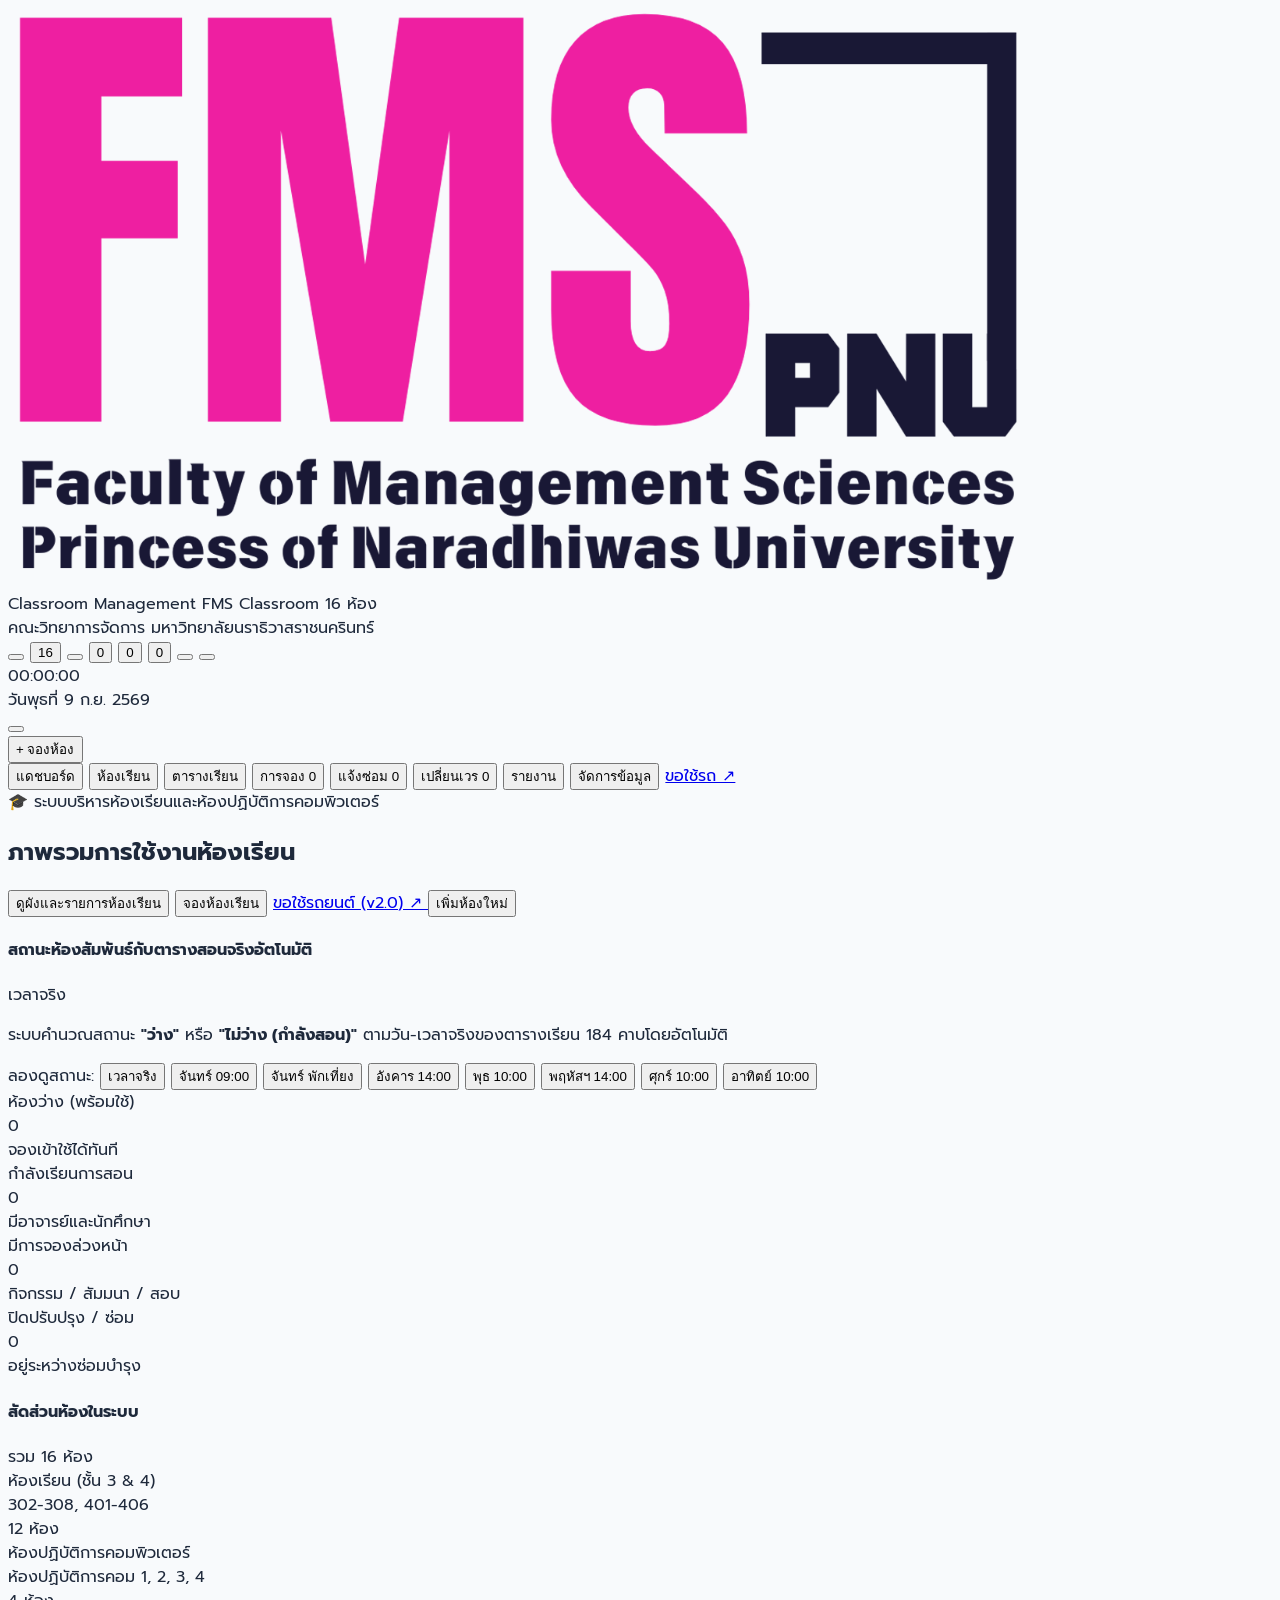
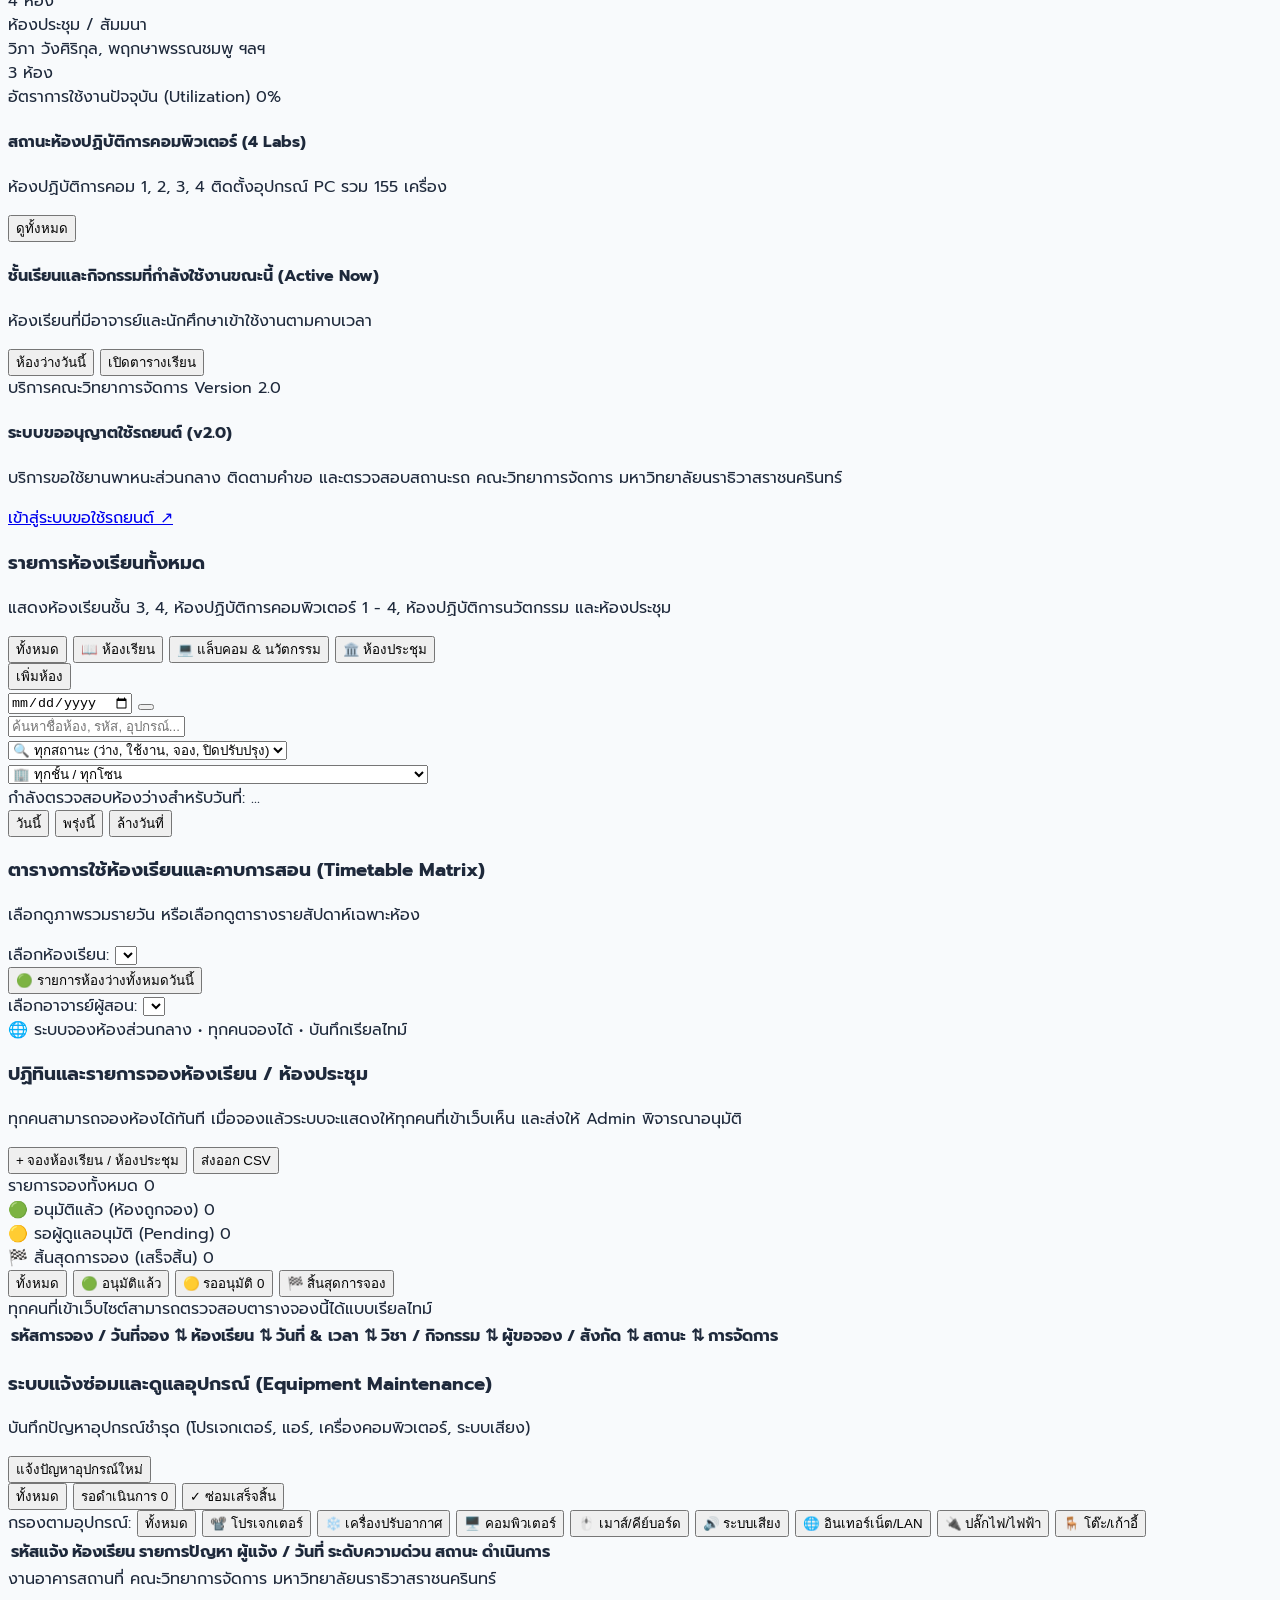
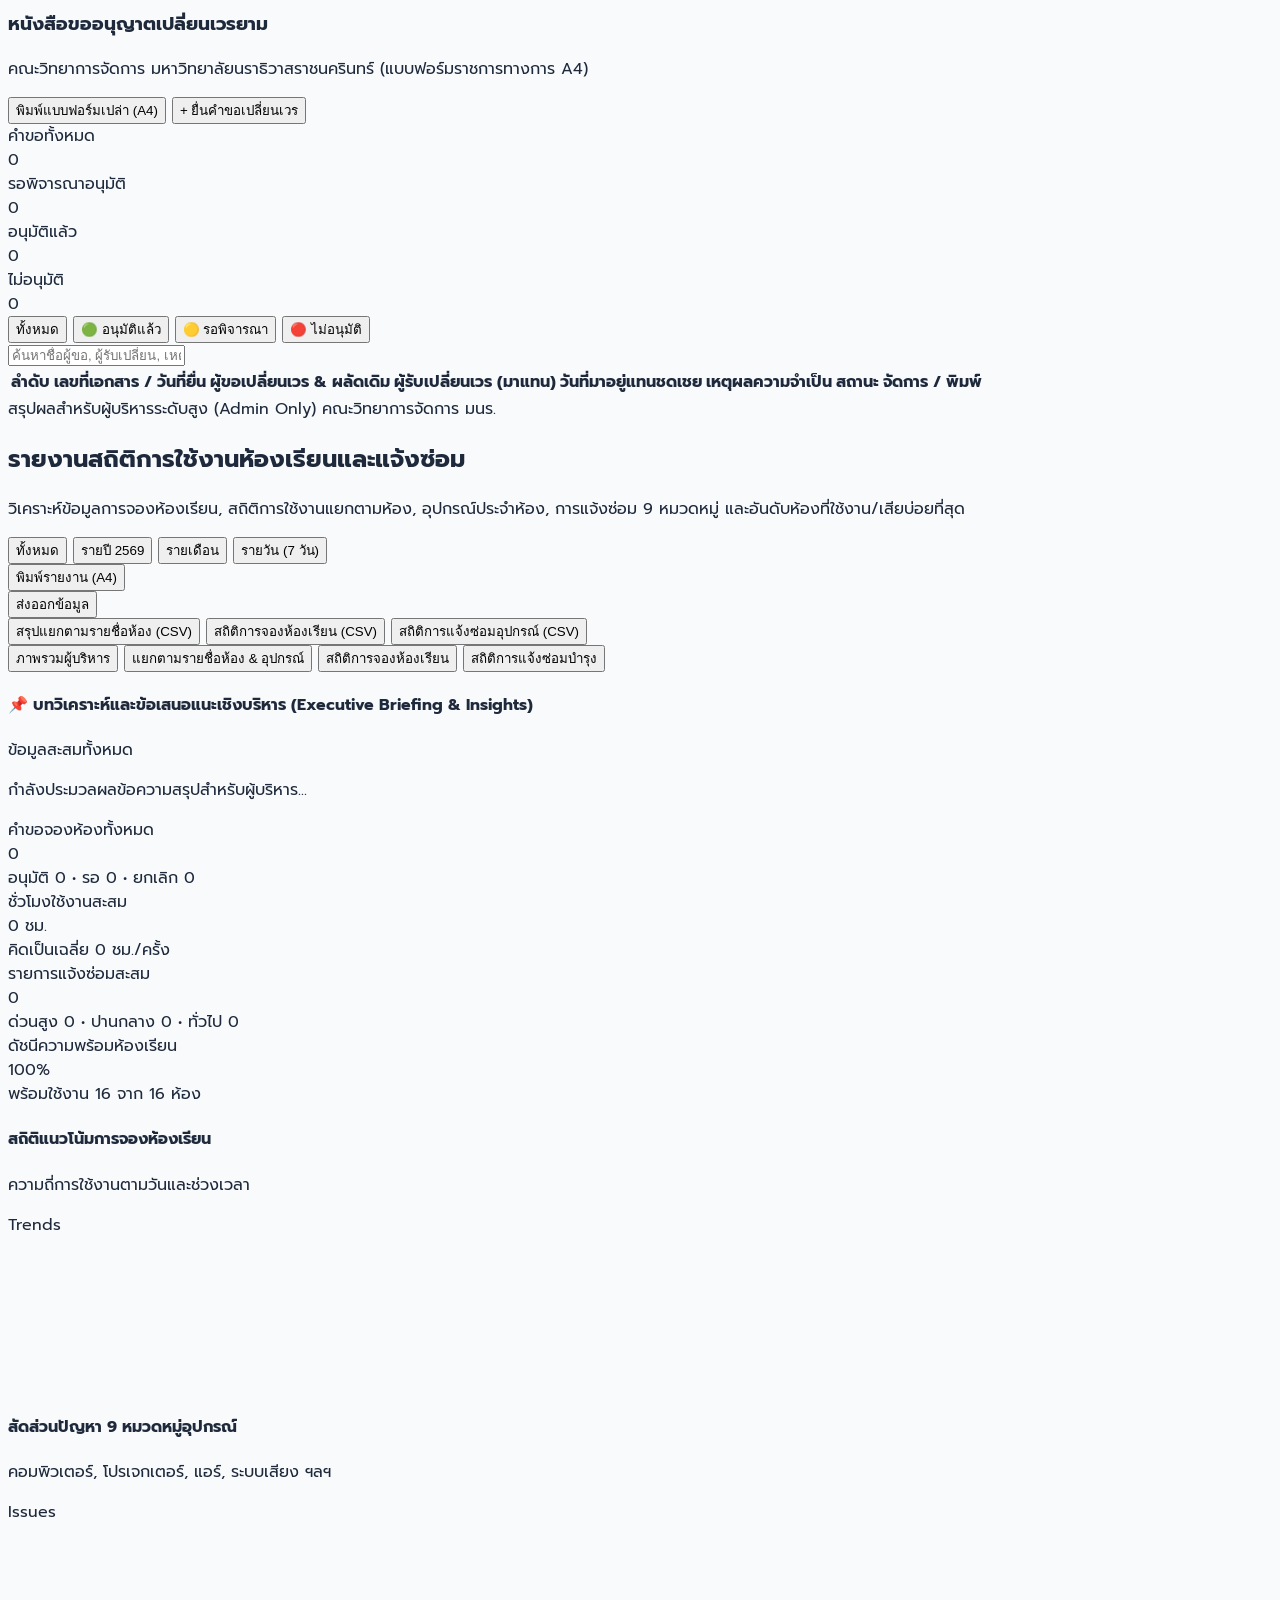
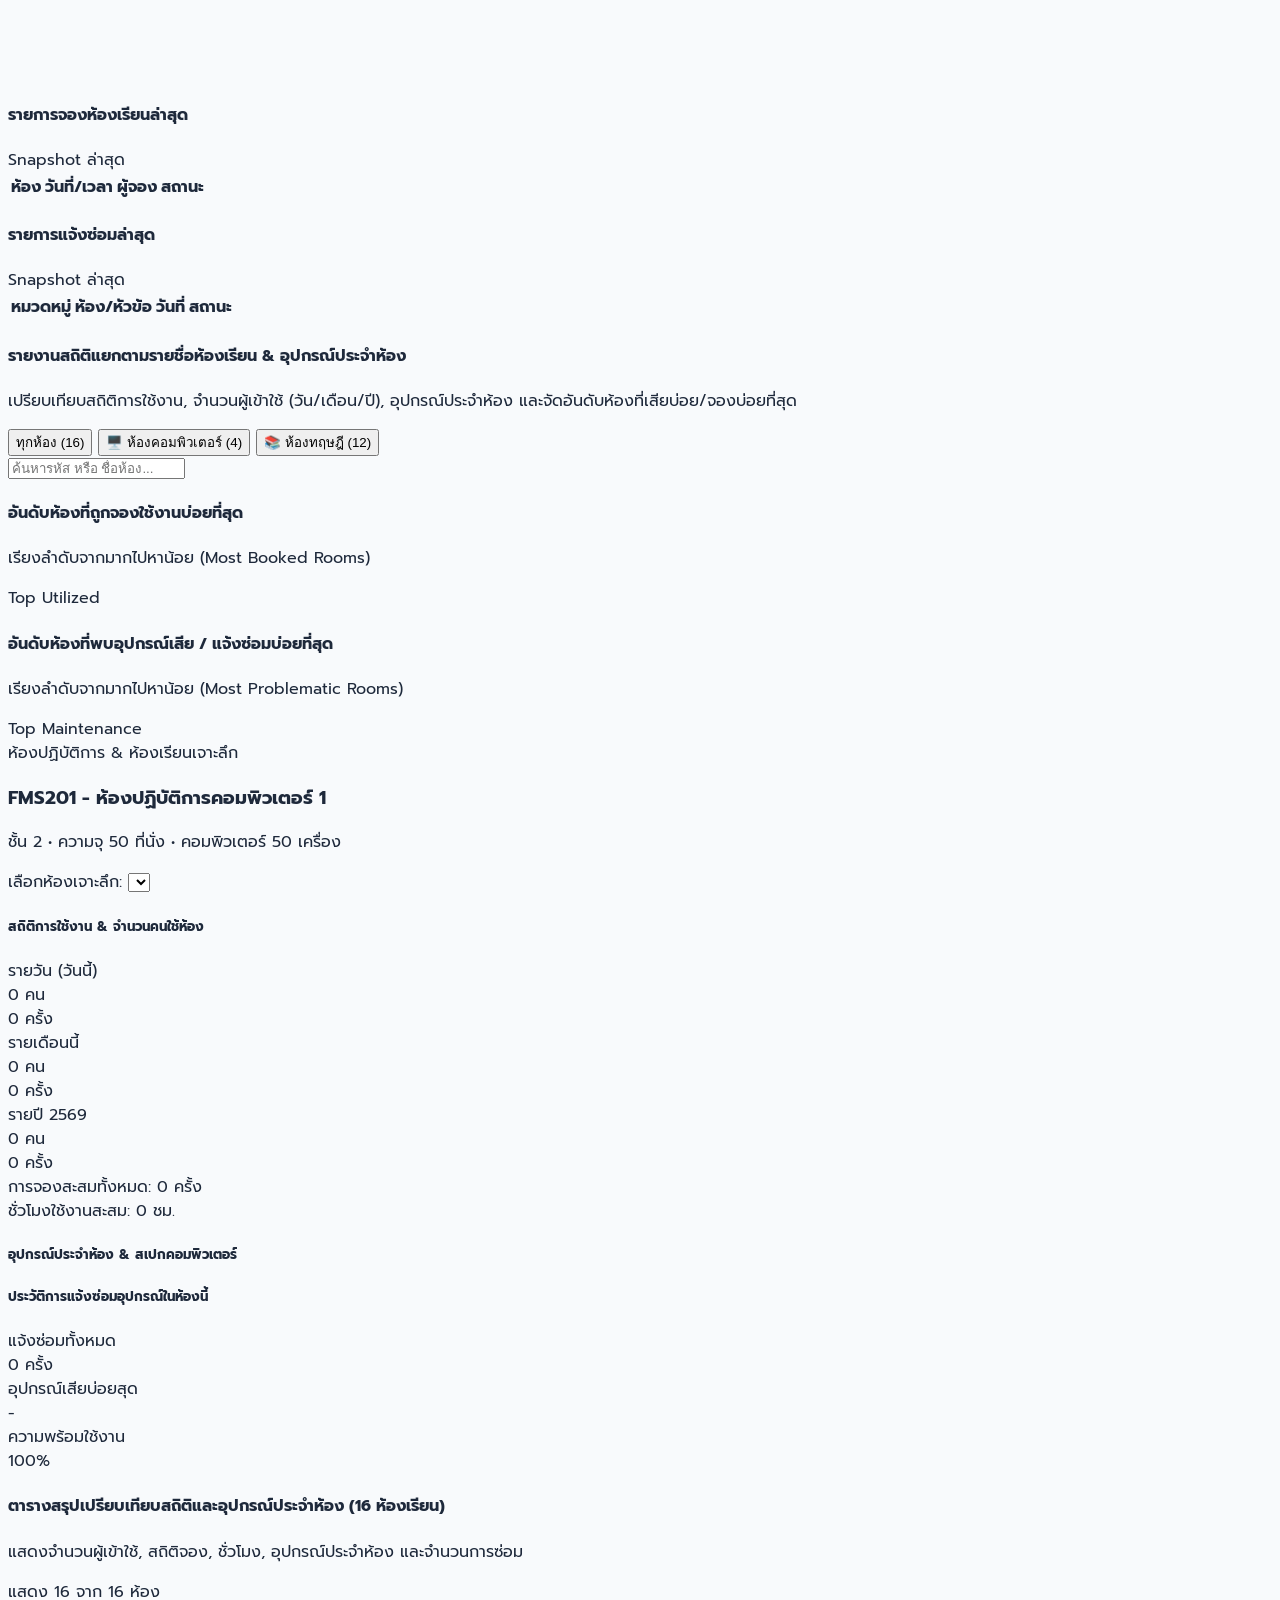
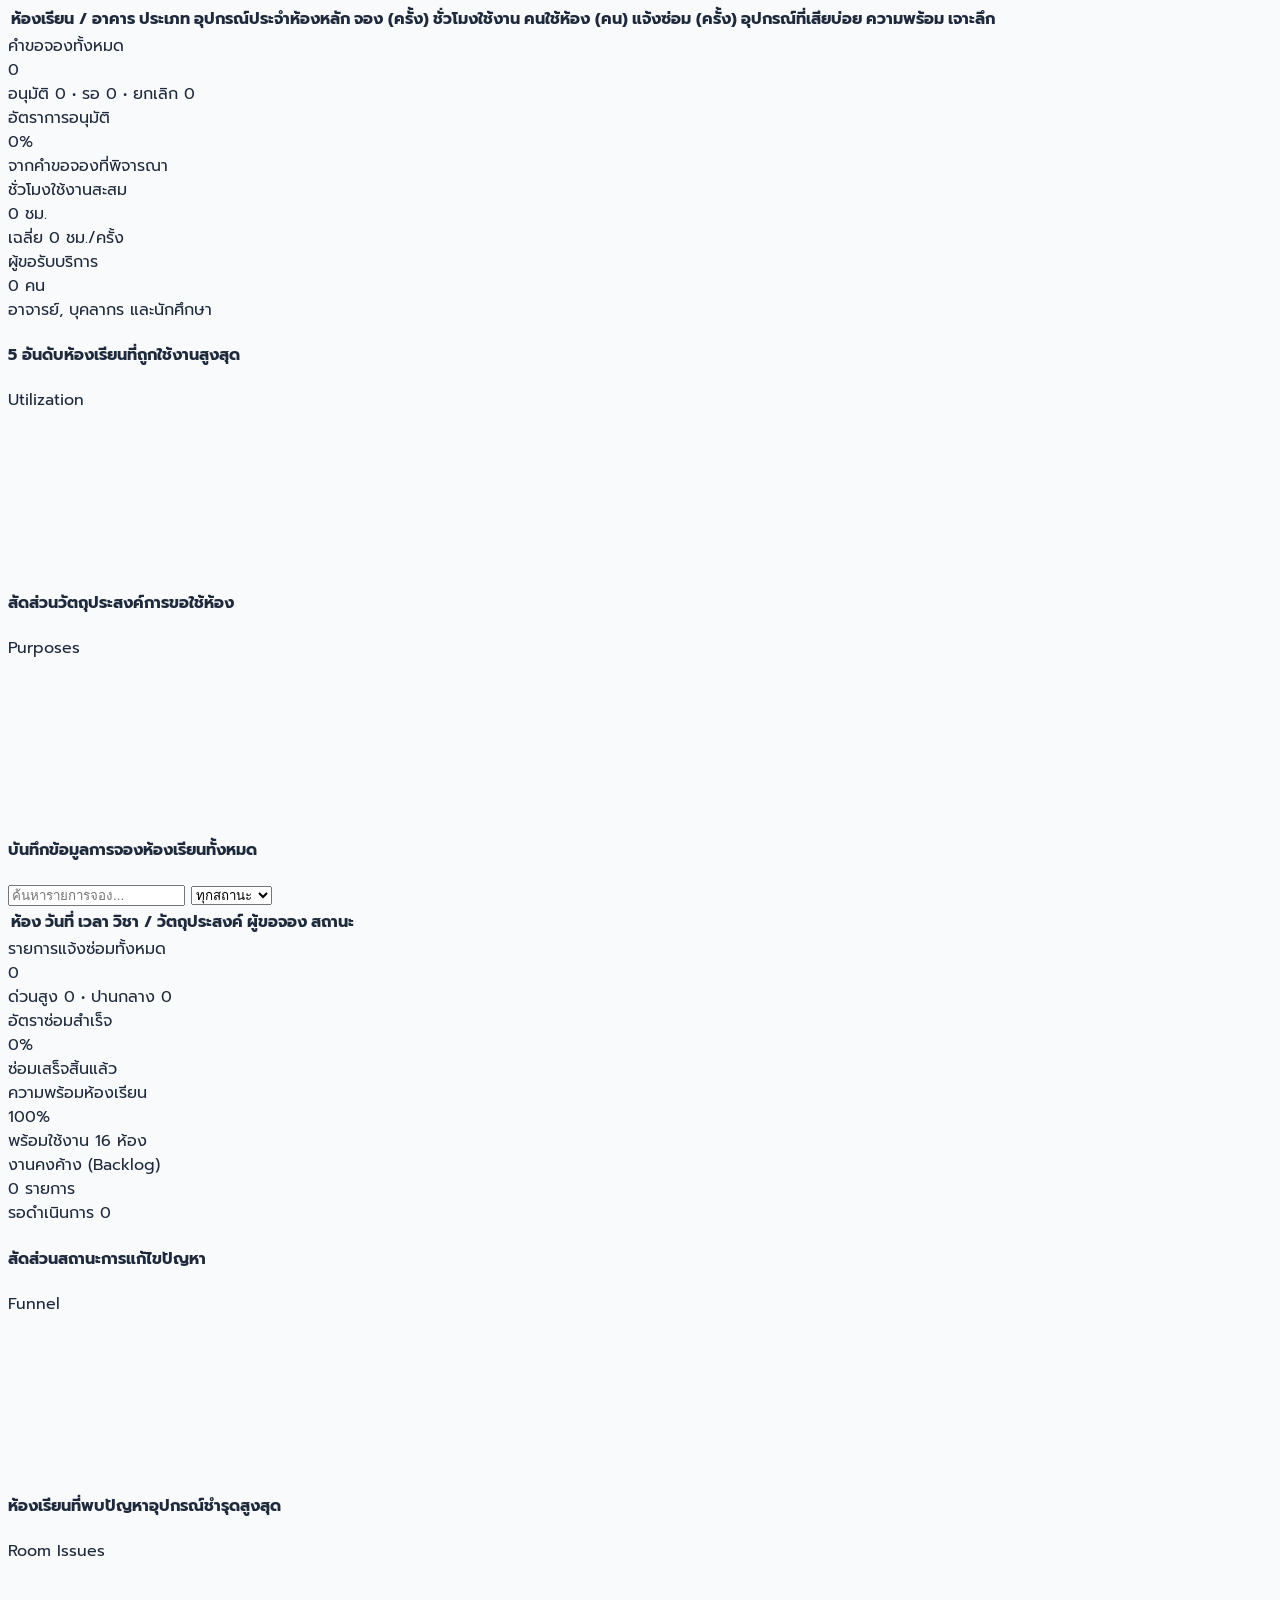
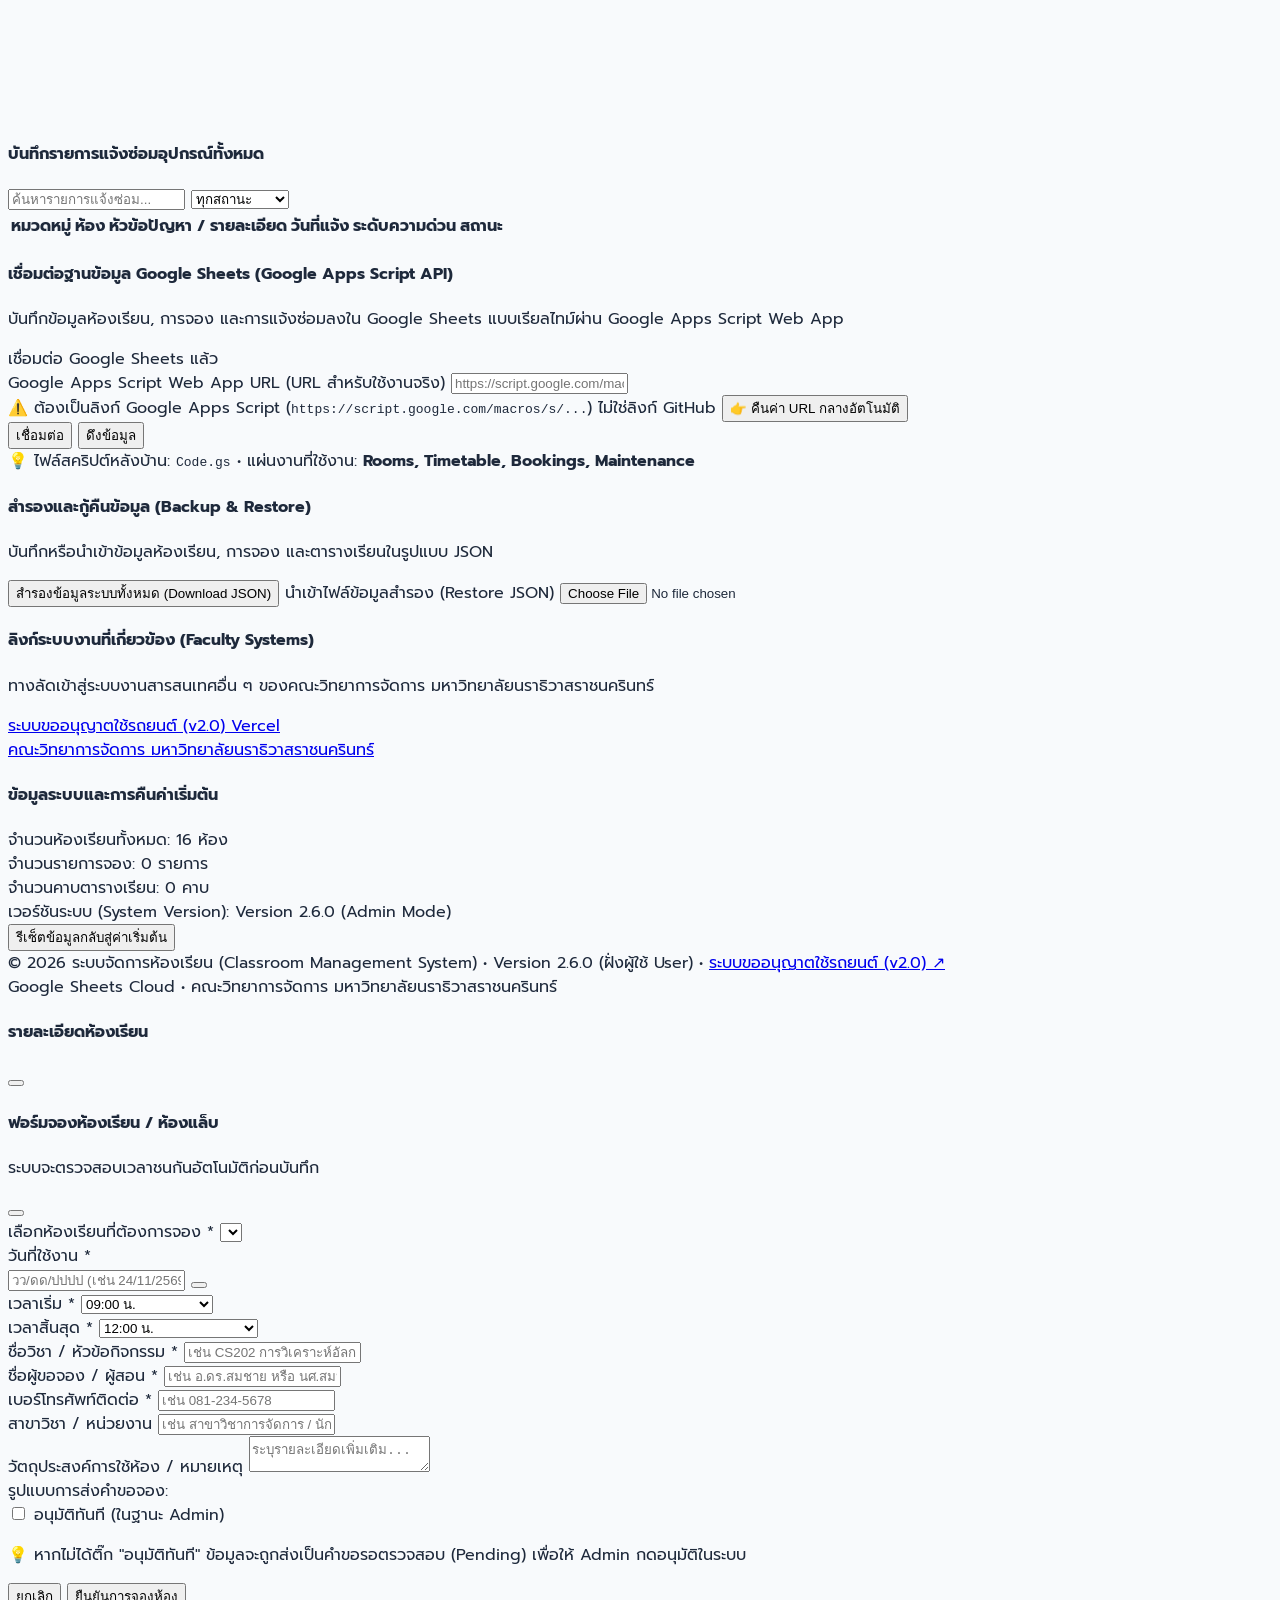
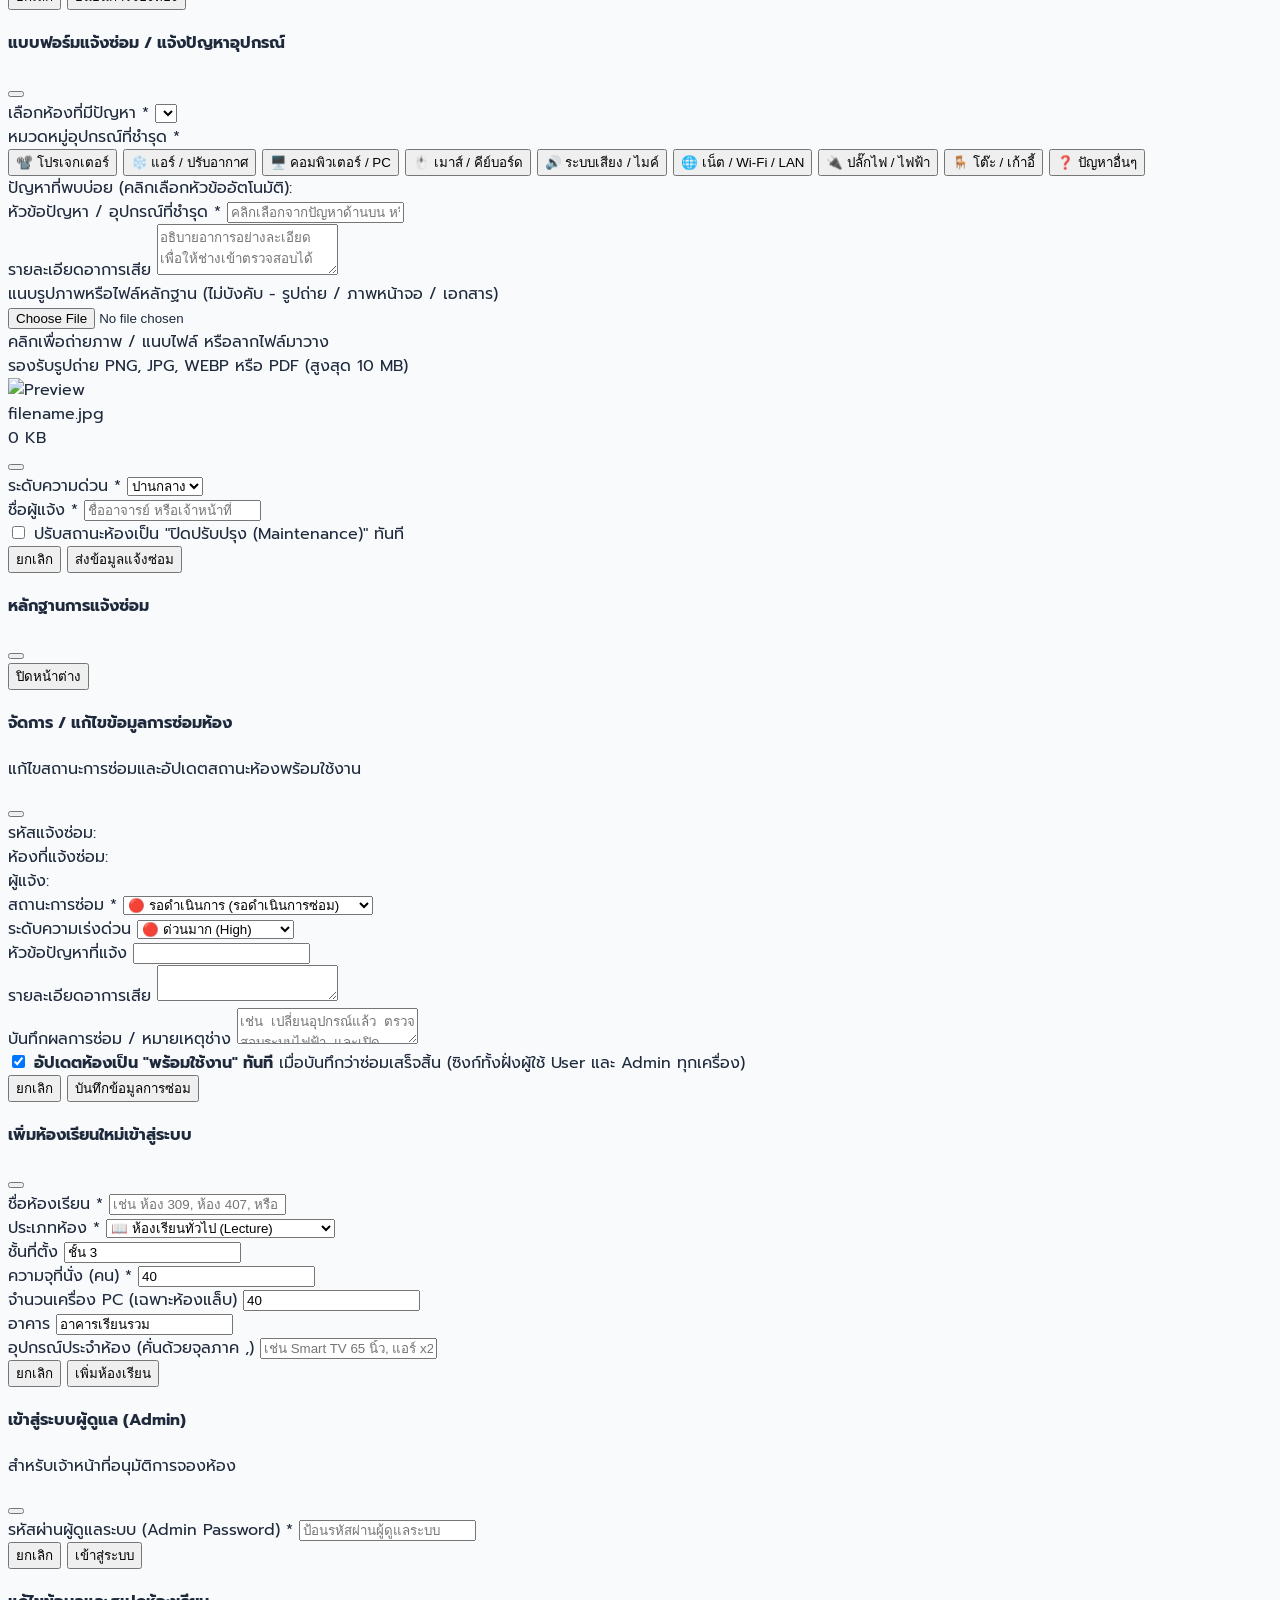
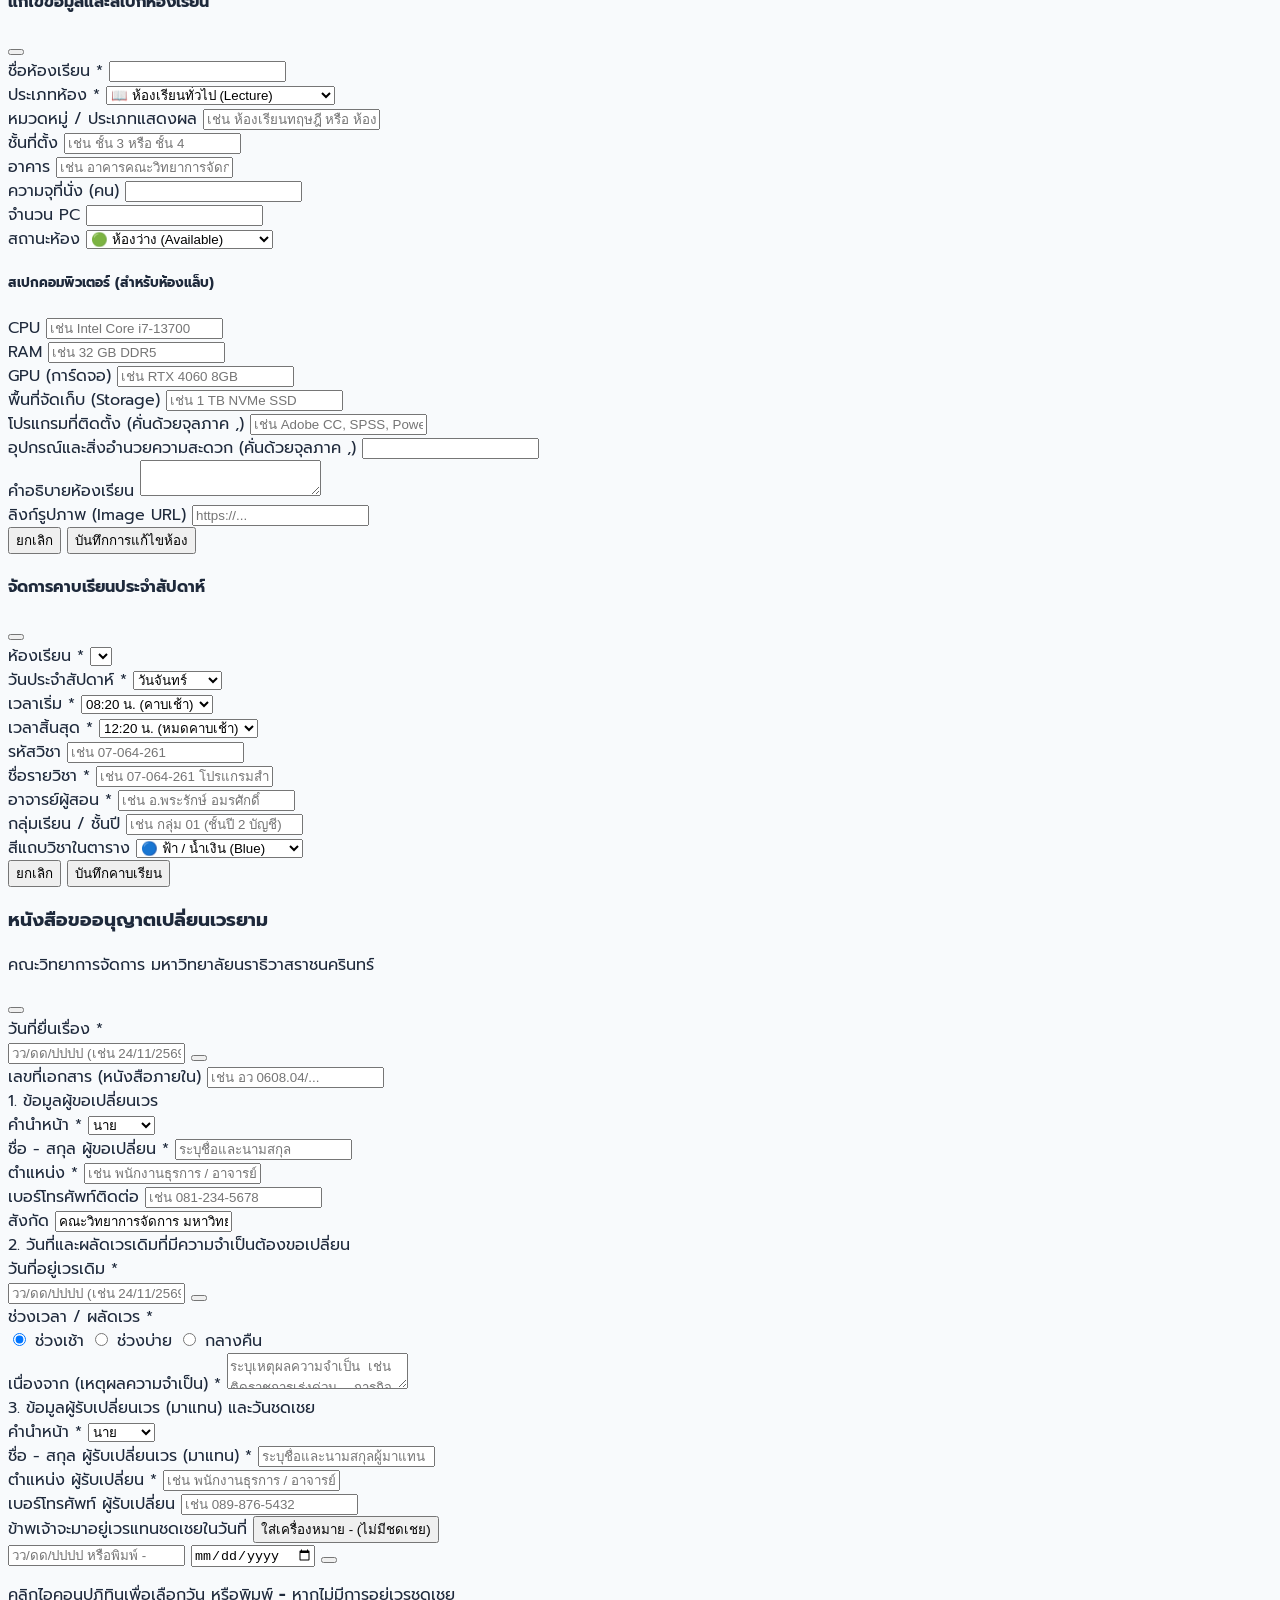
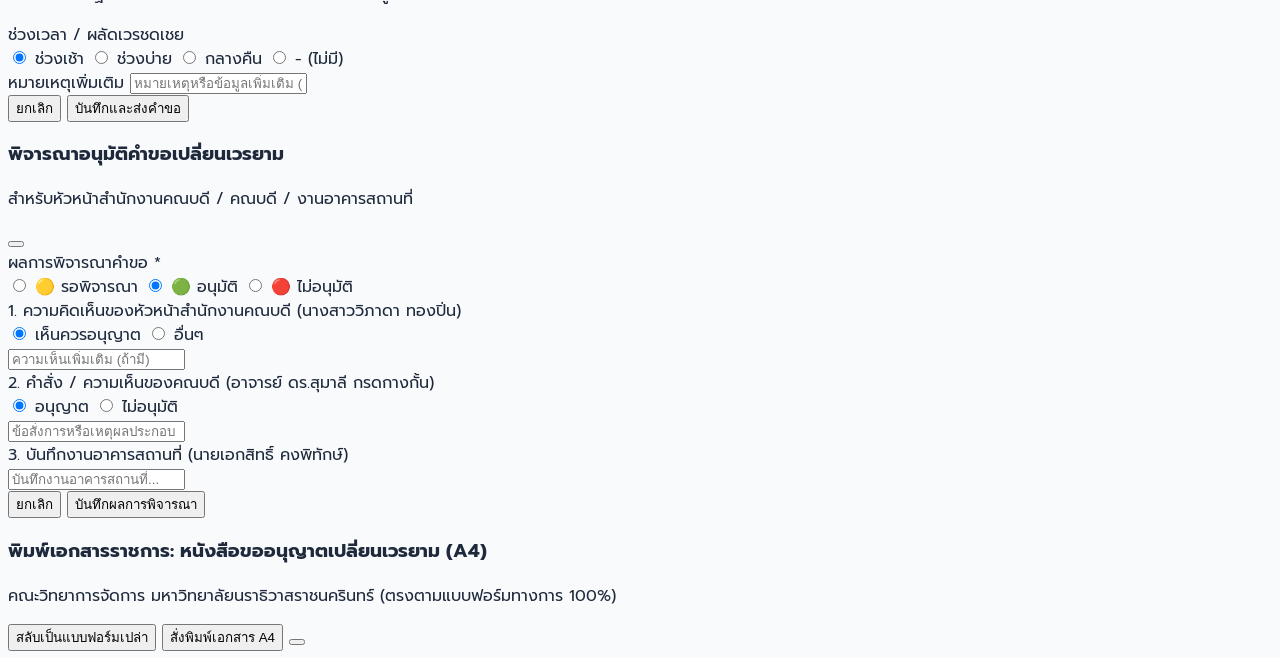
==== commit 8aba817b: "Highlight Management Innovation Lab in booking options and room filters for mobile" ====
--- a/index.html
+++ b/index.html
@@ -762,7 +762,7 @@
                             <i data-lucide="door-open" class="w-5 h-5 text-blue-600"></i>
                             รายการห้องเรียนทั้งหมด
                         </h3>
-                        <p id="filtered-room-count" class="text-xs text-slate-500 mt-0.5">แสดงห้องเรียนชั้น 3, 4 และห้องปฏิบัติการคอม 1 - 4</p>
+                        <p id="filtered-room-count" class="text-xs text-slate-500 mt-0.5">แสดงห้องเรียนชั้น 3, 4, ห้องปฏิบัติการคอมพิวเตอร์ 1 - 4, ห้องปฏิบัติการนวัตกรรม และห้องประชุม</p>
                     </div>
 
                     <div class="flex items-center gap-2">
@@ -775,7 +775,7 @@
                                 📖 ห้องเรียน
                             </button>
                             <button data-type="computer_lab" class="filter-type-btn px-3.5 py-1.5 rounded-lg text-xs font-semibold transition bg-white text-slate-600 hover:bg-slate-50">
-                                💻 แล็บคอม
+                                💻 แล็บคอม & นวัตกรรม
                             </button>
                             <button data-type="meeting_room" class="filter-type-btn px-3.5 py-1.5 rounded-lg text-xs font-semibold transition bg-white text-slate-600 hover:bg-slate-50">
                                 🏛️ ห้องประชุม
@@ -820,8 +820,11 @@
                     <div>
                         <select id="room-building-filter" class="w-full px-3 py-2 bg-slate-50 border border-slate-200 rounded-xl text-xs focus:bg-white focus:outline-none focus:ring-2 focus:ring-blue-500">
                             <option value="all">🏢 ทุกชั้น / ทุกโซน</option>
-                            <option value="ชั้น 3">ชั้น 3: ห้อง 302, 303, 305, 306, 307, 308 & แล็บคอม 1-2</option>
-                            <option value="ชั้น 4">ชั้น 4: ห้อง 401, 402, 403, 404, 405, 406 & แล็บคอม 3-4</option>
+                            <option value="ชั้น 1">ชั้น 1: ห้องประชุมพฤกษาพรรณชมพู, Co-working Space 1 & 2</option>
+                            <option value="ชั้น 2">ชั้น 2: ห้องปฏิบัติการนวัตกรรมการจัดการ, แล็บคอม 1, ห้องประชุมวิภา</option>
+                            <option value="ชั้น 3">ชั้น 3: ห้องเรียน 302 - 308 (6 ห้อง)</option>
+                            <option value="ชั้น 4">ชั้น 4: ห้องเรียน 401 - 406 (6 ห้อง)</option>
+                            <option value="ชั้น 5">ชั้น 5: แล็บคอม 2, 3, 4 & ห้องประชุมอินทนิลโสภา</option>
                         </select>
                     </div>
                 </div>
@@ -6200,16 +6203,21 @@
             }
         }
 
-        // ล้างข้อมูล mock / รายการจำลองเก่าที่อาจค้างอยู่ใน LocalStorage
+        // รวมห้องจาก DEFAULT_ROOMS ให้ครบถ้วนเสมอ (รองรับ MIL-1 และห้องประชุมทุกห้อง)
         if (Array.isArray(AppState.rooms)) {
-            if (!AppState.rooms.some(r => r.id === 'CONF-4')) {
-                const r4 = DEFAULT_ROOMS.find(r => r.id === 'CONF-4');
-                if (r4) AppState.rooms.push(r4);
+            DEFAULT_ROOMS.forEach(defRoom => {
+                if (!AppState.rooms.some(r => r.id === defRoom.id || r.code === defRoom.code)) {
+                    AppState.rooms.push(defRoom);
+                }
+            });
+            // ตรวจสอบห้องปฏิบัติการนวัตกรรมการจัดการ (MIL-1) ให้มีข้อมูลสมบูรณ์
+            const mil = AppState.rooms.find(r => r.id === 'MIL-1' || r.code === 'MIL');
+            if (mil) {
+                if (!mil.name || !mil.name.includes('นวัตกรรมการจัดการ')) {
+                    mil.name = 'ห้องปฏิบัติการนวัตกรรมการจัดการ (Management Innovation Lab)';
+                }
             }
-            if (!AppState.rooms.some(r => r.id === 'CONF-5')) {
-                const r5 = DEFAULT_ROOMS.find(r => r.id === 'CONF-5');
-                if (r5) AppState.rooms.push(r5);
-            }
+            localStorage.setItem('CMS_ROOMS', JSON.stringify(AppState.rooms));
         }
 
         if (Array.isArray(AppState.bookings)) {
@@ -6950,8 +6958,14 @@
     }
 
     let filtered = AppState.rooms.filter(room => {
-        if (AppState.selectedRoomType !== 'all' && room.type !== AppState.selectedRoomType) {
-            return false;
+        if (AppState.selectedRoomType !== 'all') {
+            if (AppState.selectedRoomType === 'computer_lab') {
+                if (room.type !== 'computer_lab' && room.id !== 'MIL-1' && room.code !== 'MIL') return false;
+            } else if (AppState.selectedRoomType === 'meeting_room') {
+                if (room.type !== 'meeting_room' || room.id === 'MIL-1' || room.code === 'MIL') return false;
+            } else if (room.type !== AppState.selectedRoomType) {
+                return false;
+            }
         }
 
         // Status Filter
@@ -7042,8 +7056,8 @@
                         <div class="absolute inset-0 bg-gradient-to-t from-slate-900/90 via-slate-900/30 to-transparent"></div>
                         
                         <div class="absolute top-3 left-3 flex gap-1.5 flex-wrap">
-                            <span class="px-2.5 py-0.5 rounded-md text-xs font-semibold ${isLab ? 'bg-indigo-600 text-white' : room.type === 'meeting_room' ? 'bg-pink-600 text-white' : 'bg-slate-700/80 text-white backdrop-blur'}">
-                                ${isLab ? '💻 ห้องแล็บคอมพิวเตอร์' : room.type === 'meeting_room' ? '🏛️ ห้องประชุม / สัมมนา' : '📖 ห้องเรียน'}
+                            <span class="px-2.5 py-0.5 rounded-md text-xs font-semibold ${isLab ? 'bg-indigo-600 text-white' : (room.id === 'MIL-1' || room.code === 'MIL') ? 'bg-amber-600 text-white' : room.type === 'meeting_room' ? 'bg-pink-600 text-white' : 'bg-slate-700/80 text-white backdrop-blur'}">
+                                ${isLab ? '💻 ห้องแล็บคอมพิวเตอร์' : (room.id === 'MIL-1' || room.code === 'MIL') ? '💡 ห้องปฏิบัติการนวัตกรรม' : room.type === 'meeting_room' ? '🏛️ ห้องประชุม / สัมมนา' : '📖 ห้องเรียน'}
                             </span>
                         </div>
                         <div class="absolute top-3 right-3">
@@ -10699,14 +10713,12 @@
         .withSuccessHandler(response => {
             if (response && response.rooms && response.rooms.length > 0) {
                 AppState.rooms = response.rooms;
-                if (!AppState.rooms.some(r => r.id === 'CONF-4')) {
-                    const r4 = DEFAULT_ROOMS.find(r => r.id === 'CONF-4');
-                    if (r4) AppState.rooms.push(r4);
-                }
-                if (!AppState.rooms.some(r => r.id === 'CONF-5')) {
-                    const r5 = DEFAULT_ROOMS.find(r => r.id === 'CONF-5');
-                    if (r5) AppState.rooms.push(r5);
-                }
+                DEFAULT_ROOMS.forEach(defRoom => {
+                    if (!AppState.rooms.some(r => r.id === defRoom.id || r.code === defRoom.code)) {
+                        AppState.rooms.push(defRoom);
+                    }
+                });
+                localStorage.setItem('CMS_ROOMS', JSON.stringify(AppState.rooms));
                 if (response.timetable && Array.isArray(response.timetable) && response.timetable.length > 0) {
                     AppState.timetable = response.timetable;
                     const hasFriAfternoon = AppState.timetable.some(s => s.roomId === 'LAB-1' && (s.dayIndex === 5 || s.day === 'ศุกร์') && s.startTime === '13:20');
@@ -10866,14 +10878,12 @@
         if (json && json.success && json.data) {
             if (json.data.rooms && Array.isArray(json.data.rooms) && json.data.rooms.length >= 10) {
                 AppState.rooms = json.data.rooms;
-                if (!AppState.rooms.some(r => r.id === 'CONF-4')) {
-                    const r4 = DEFAULT_ROOMS.find(r => r.id === 'CONF-4');
-                    if (r4) AppState.rooms.push(r4);
-                }
-                if (!AppState.rooms.some(r => r.id === 'CONF-5')) {
-                    const r5 = DEFAULT_ROOMS.find(r => r.id === 'CONF-5');
-                    if (r5) AppState.rooms.push(r5);
-                }
+                DEFAULT_ROOMS.forEach(defRoom => {
+                    if (!AppState.rooms.some(r => r.id === defRoom.id || r.code === defRoom.code)) {
+                        AppState.rooms.push(defRoom);
+                    }
+                });
+                localStorage.setItem('CMS_ROOMS', JSON.stringify(AppState.rooms));
             }
             if (json.data.timetable && Array.isArray(json.data.timetable) && json.data.timetable.length > 0) {
                 AppState.timetable = json.data.timetable;
@@ -11199,41 +11209,51 @@
         html += `<option value="AVAILABLE_TODAY">🟢 รายการห้องว่างทั้งหมดวันนี้</option>`;
     }
 
-    const labs = AppState.rooms.filter(r => r.type === 'computer_lab');
-    const floor3 = AppState.rooms.filter(r => r.floor && r.floor.includes('3') && r.type !== 'computer_lab');
-    const floor4 = AppState.rooms.filter(r => r.floor && r.floor.includes('4') && r.type !== 'computer_lab');
-    const others = AppState.rooms.filter(r => !labs.includes(r) && !floor3.includes(r) && !floor4.includes(r));
-
+    // 1. ห้องปฏิบัติการนวัตกรรมการจัดการ (แยกหมวดหมู่ให้เด่นชัด เพื่อให้ผู้ใช้สมาร์ทโฟนเห็นชัดเจนทันที ไม่ถูกกลืนหรือตัดตก)
+    const innovationLabs = AppState.rooms.filter(r => r.id === 'MIL-1' || r.code === 'MIL' || (r.name && r.name.includes('นวัตกรรมการจัดการ')));
+    if (innovationLabs.length > 0) {
+        html += `<optgroup label="💡 ห้องปฏิบัติการนวัตกรรมการจัดการ (${innovationLabs.length} ห้อง)">`;
+        html += innovationLabs.map(r => `<option value="${r.id}">💡 ห้องปฏิบัติการนวัตกรรมการจัดการ (${r.capacity || 40} ที่นั่ง)</option>`).join('');
+        html += `</optgroup>`;
+    }
+
+    // 2. ห้องปฏิบัติการคอมพิวเตอร์
+    const labs = AppState.rooms.filter(r => r.type === 'computer_lab' && !innovationLabs.includes(r));
     if (labs.length > 0) {
-        html += `<optgroup label="ห้องปฏิบัติการคอมพิวเตอร์ (${labs.length} ห้อง)">`;
-        html += labs.map(r => `<option value="${r.id}">💻 ${r.name} (${r.pcCount} PCs)</option>`).join('');
+        html += `<optgroup label="💻 ห้องปฏิบัติการคอมพิวเตอร์ (${labs.length} ห้อง)">`;
+        html += labs.map(r => `<option value="${r.id}">💻 ${r.name} (${r.pcCount || 40} PCs)</option>`).join('');
         html += `</optgroup>`;
     }
 
+    // 3. ห้องเรียนชั้น 3
+    const floor3 = AppState.rooms.filter(r => r.floor && r.floor.includes('3') && r.type !== 'computer_lab' && !innovationLabs.includes(r));
     if (floor3.length > 0) {
-        html += `<optgroup label="ห้องเรียนชั้น 3 (${floor3.length} ห้อง)">`;
+        html += `<optgroup label="📖 ห้องเรียนชั้น 3 (${floor3.length} ห้อง)">`;
         html += floor3.map(r => `<option value="${r.id}">📖 ${r.name} (${r.capacity} ที่นั่ง)</option>`).join('');
         html += `</optgroup>`;
     }
 
+    // 4. ห้องเรียนชั้น 4
+    const floor4 = AppState.rooms.filter(r => r.floor && r.floor.includes('4') && r.type !== 'computer_lab' && !innovationLabs.includes(r));
     if (floor4.length > 0) {
-        html += `<optgroup label="ห้องเรียนชั้น 4 (${floor4.length} ห้อง)">`;
+        html += `<optgroup label="📖 ห้องเรียนชั้น 4 (${floor4.length} ห้อง)">`;
         html += floor4.map(r => `<option value="${r.id}">📖 ${r.name} (${r.capacity} ที่นั่ง)</option>`).join('');
         html += `</optgroup>`;
     }
 
-    const meetings = AppState.rooms.filter(r => r.type === 'meeting_room');
-    const remaining = AppState.rooms.filter(r => !labs.includes(r) && !floor3.includes(r) && !floor4.includes(r) && !meetings.includes(r));
-
+    // 5. ห้องประชุม / สัมมนา (ไม่รวมห้องปฏิบัติการนวัตกรรม)
+    const meetings = AppState.rooms.filter(r => r.type === 'meeting_room' && !innovationLabs.includes(r));
     if (meetings.length > 0) {
-        html += `<optgroup label="ห้องประชุม (${meetings.length} ห้อง)">`;
+        html += `<optgroup label="🏛️ ห้องประชุม / สัมมนา (${meetings.length} ห้อง)">`;
         html += meetings.map(r => `<option value="${r.id}">🏛️ ${r.name} (${r.capacity} ที่นั่ง)</option>`).join('');
         html += `</optgroup>`;
     }
 
+    // 6. ห้องอื่นๆ ที่เหลือ
+    const remaining = AppState.rooms.filter(r => !innovationLabs.includes(r) && !labs.includes(r) && !floor3.includes(r) && !floor4.includes(r) && !meetings.includes(r));
     if (remaining.length > 0) {
-        html += `<optgroup label="ห้องเรียนอื่นๆ (${remaining.length} ห้อง)">`;
-        html += remaining.map(r => `<option value="${r.id}">📖 ${r.name} (${r.capacity} ที่นั่ง)</option>`).join('');
+        html += `<optgroup label="ห้องอื่นๆ (${remaining.length} ห้อง)">`;
+        html += remaining.map(r => `<option value="${r.id}">🏢 ${r.name} (${r.capacity} ที่นั่ง)</option>`).join('');
         html += `</optgroup>`;
     }
 
